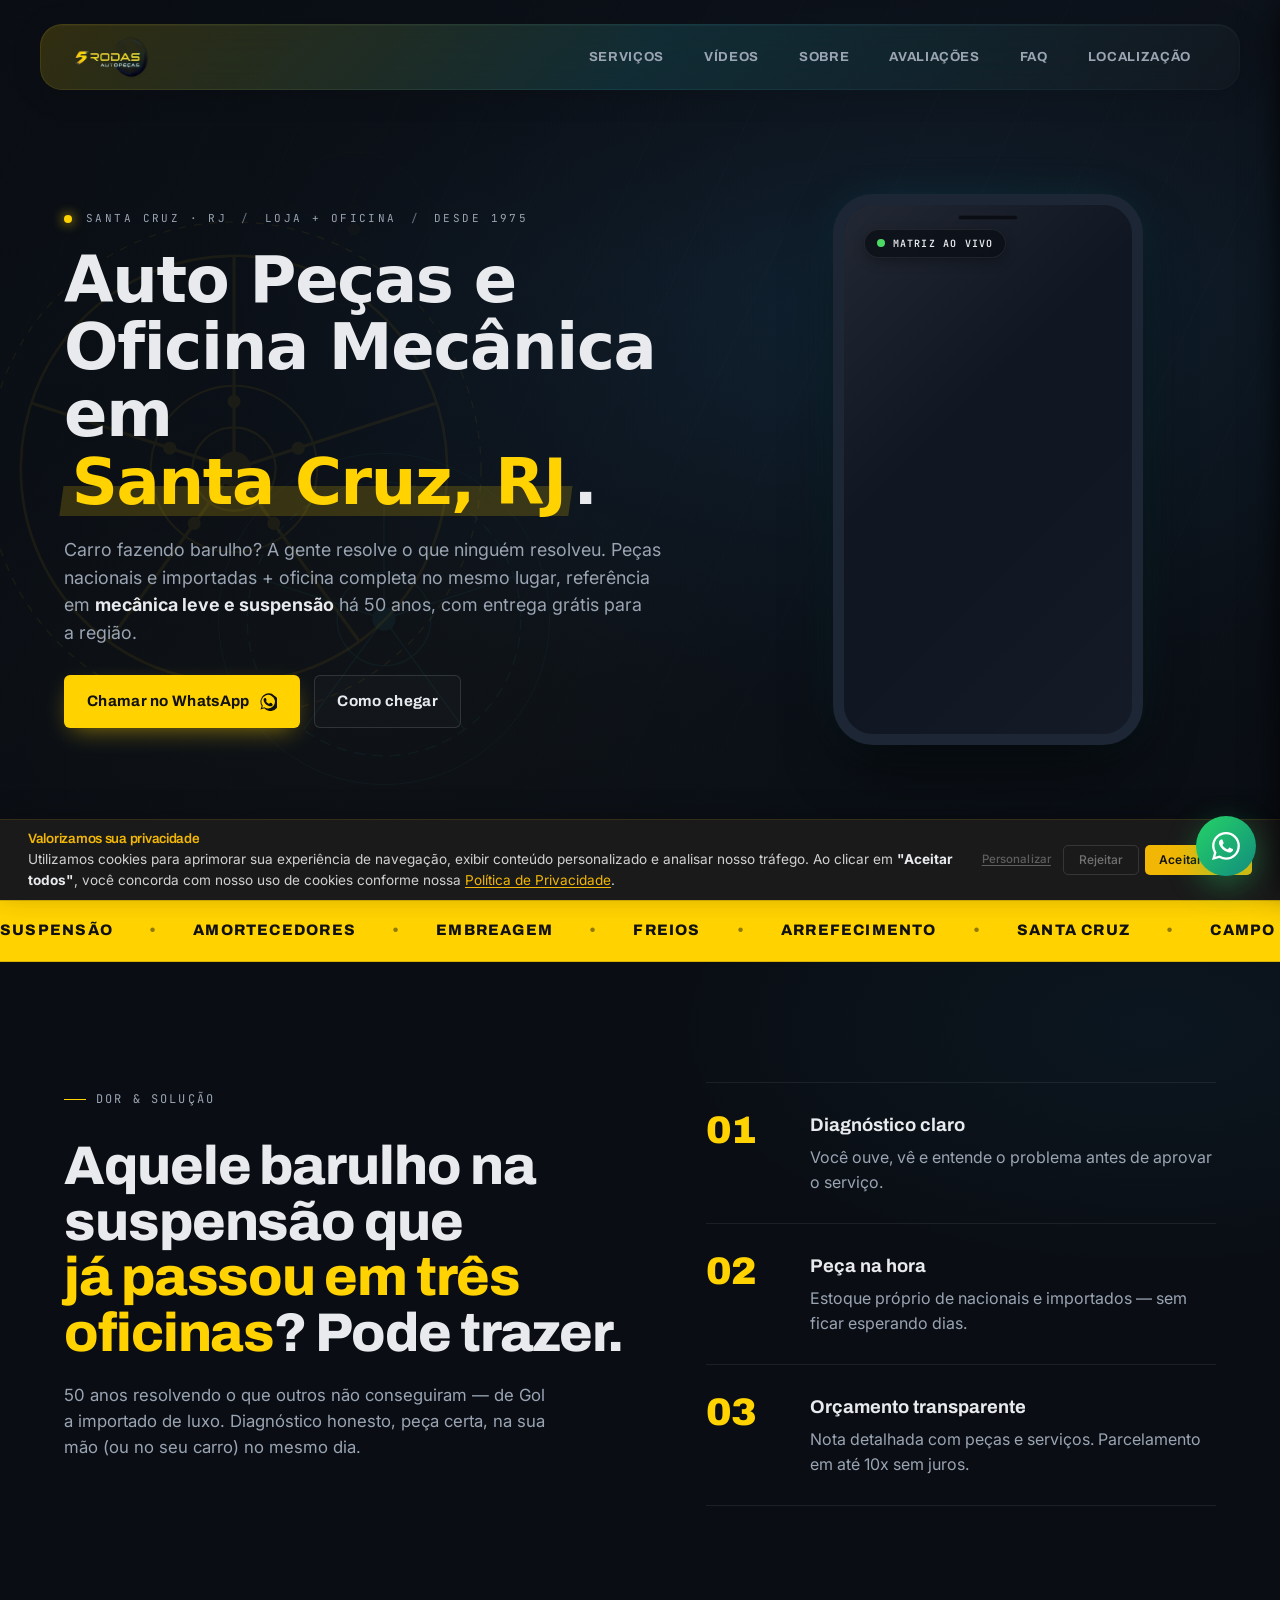
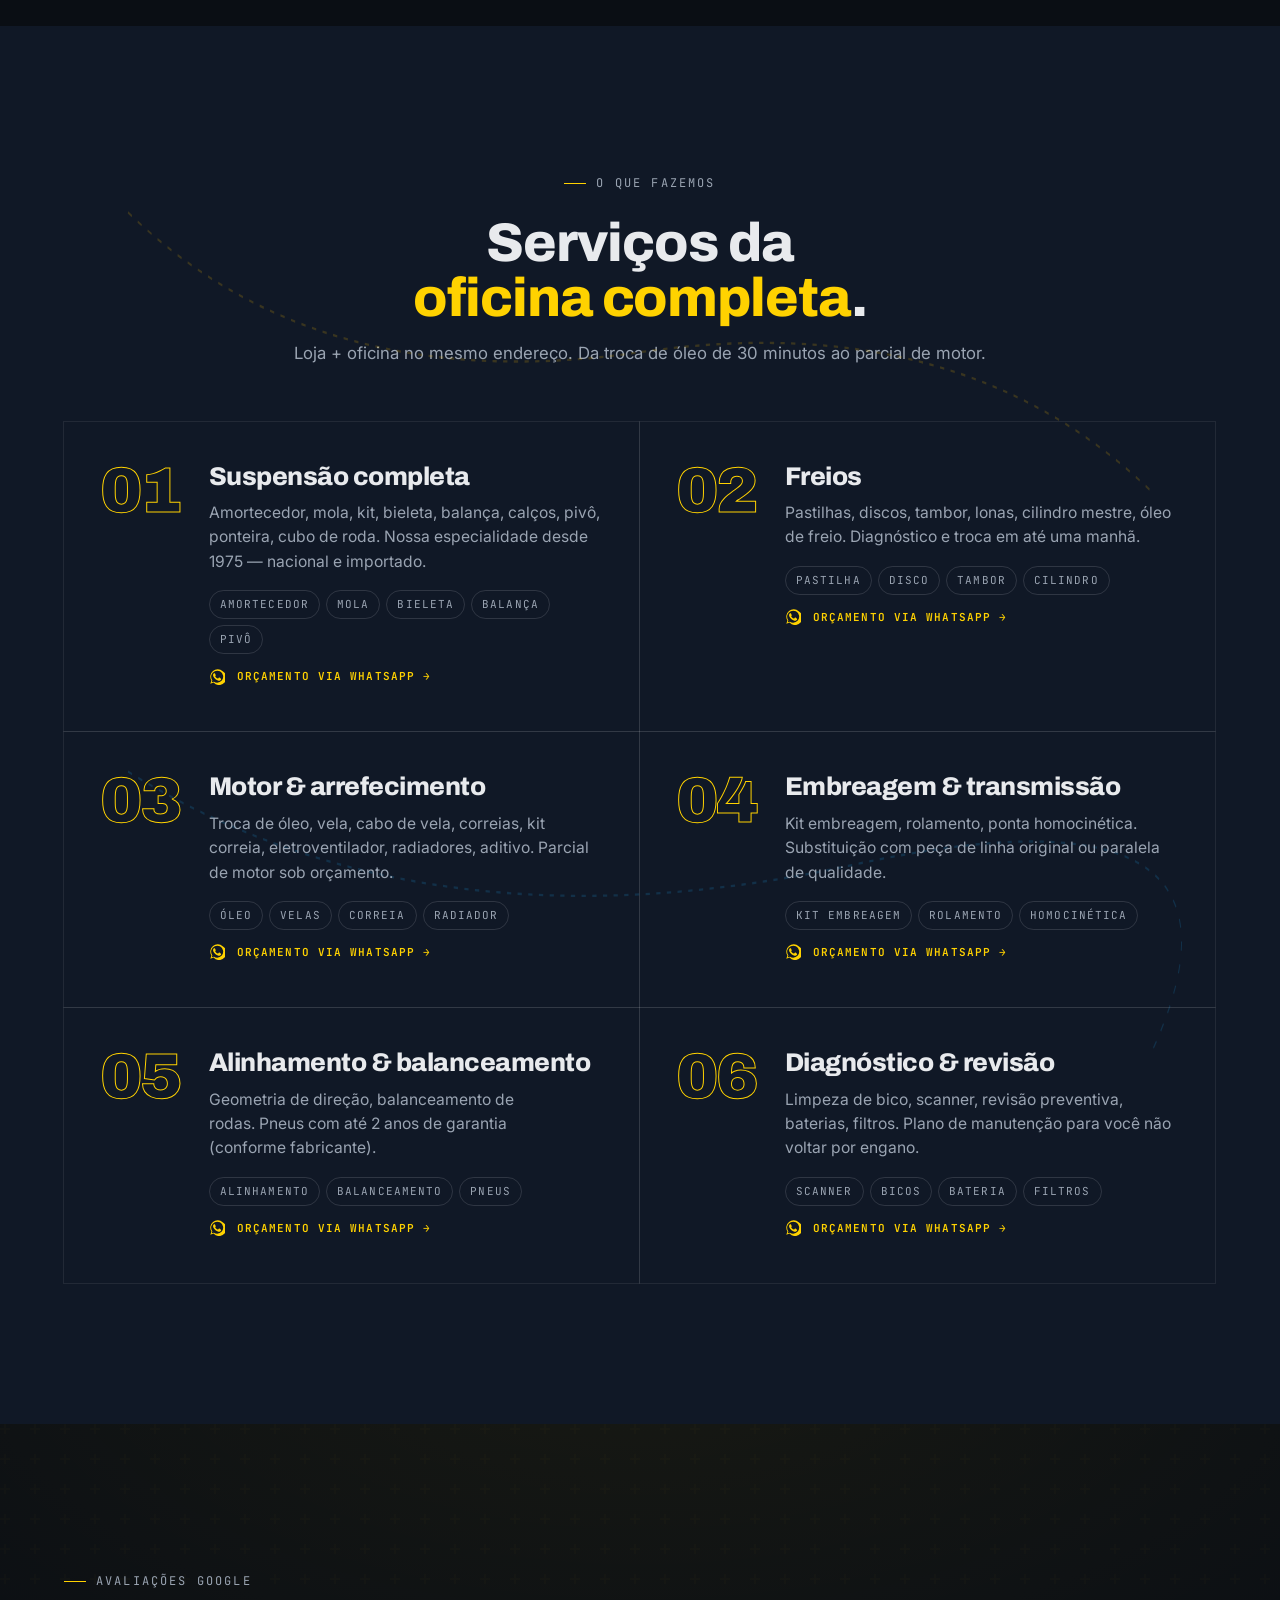
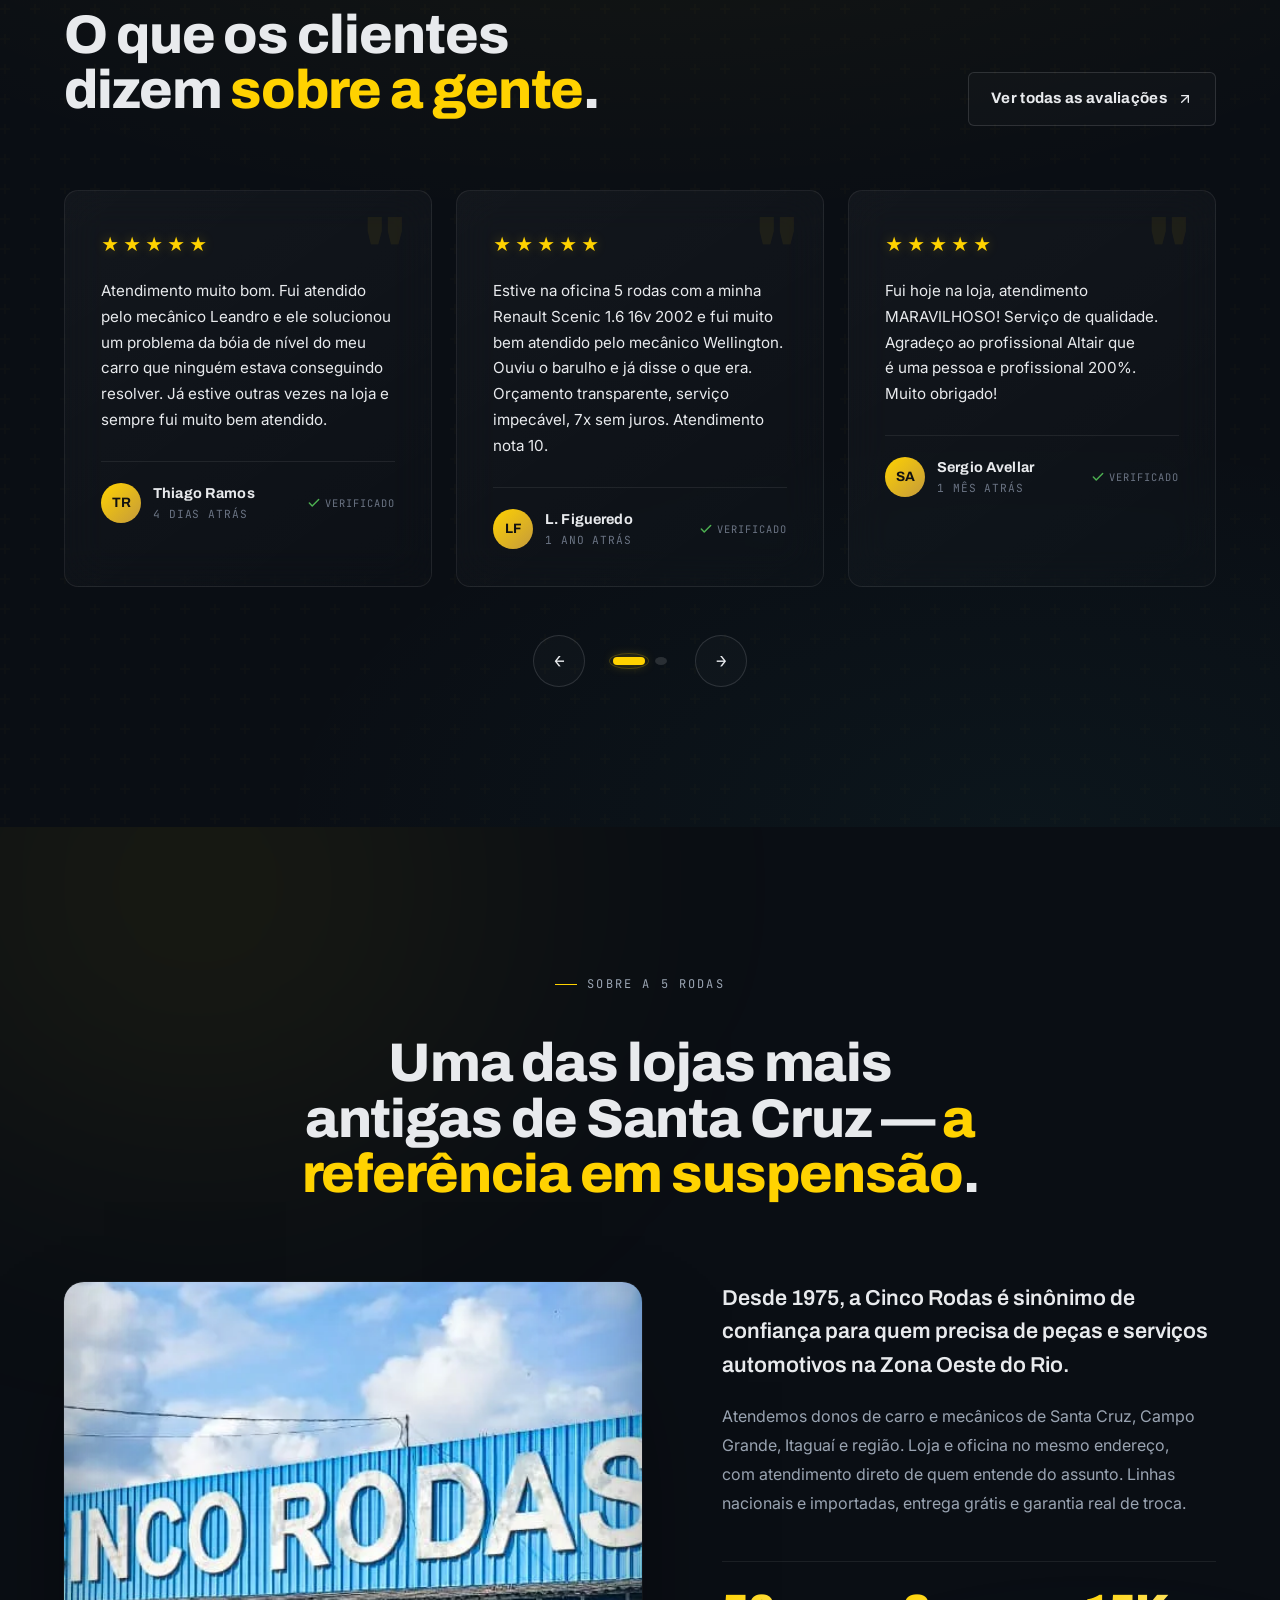
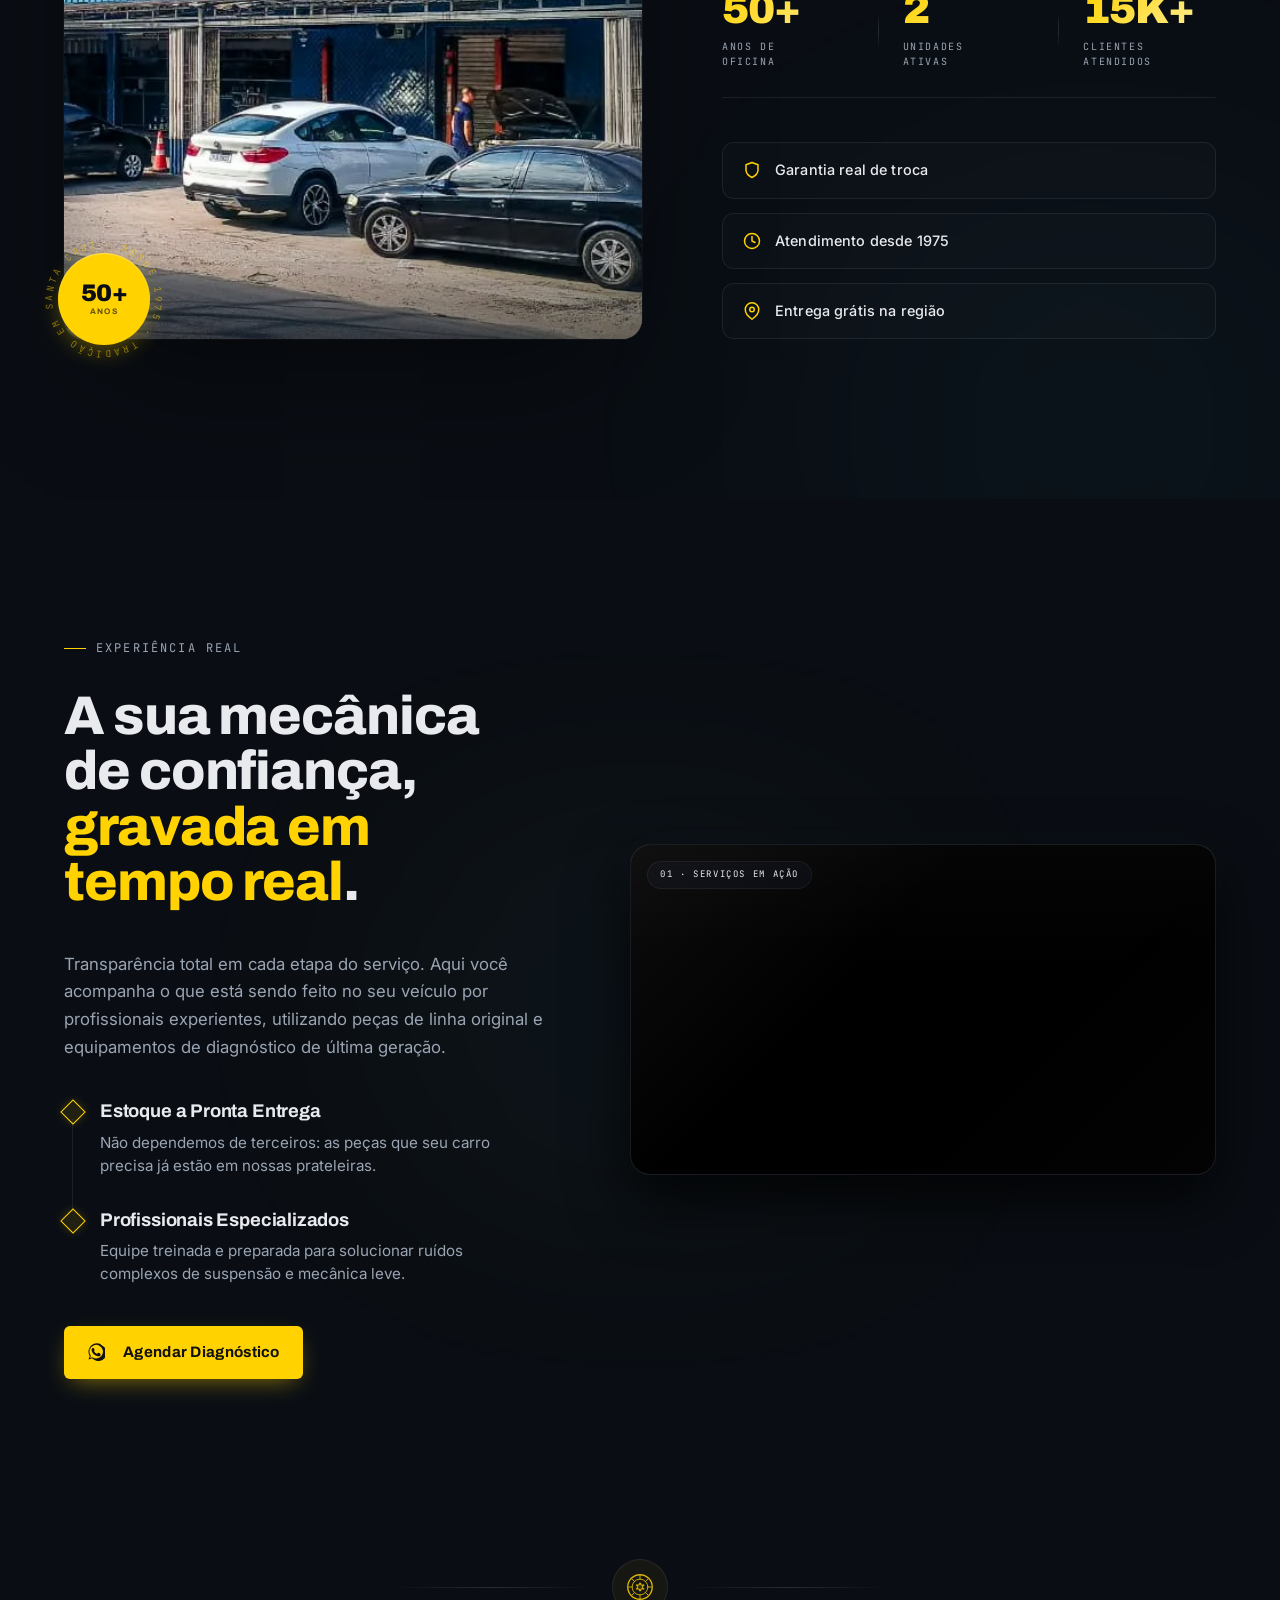
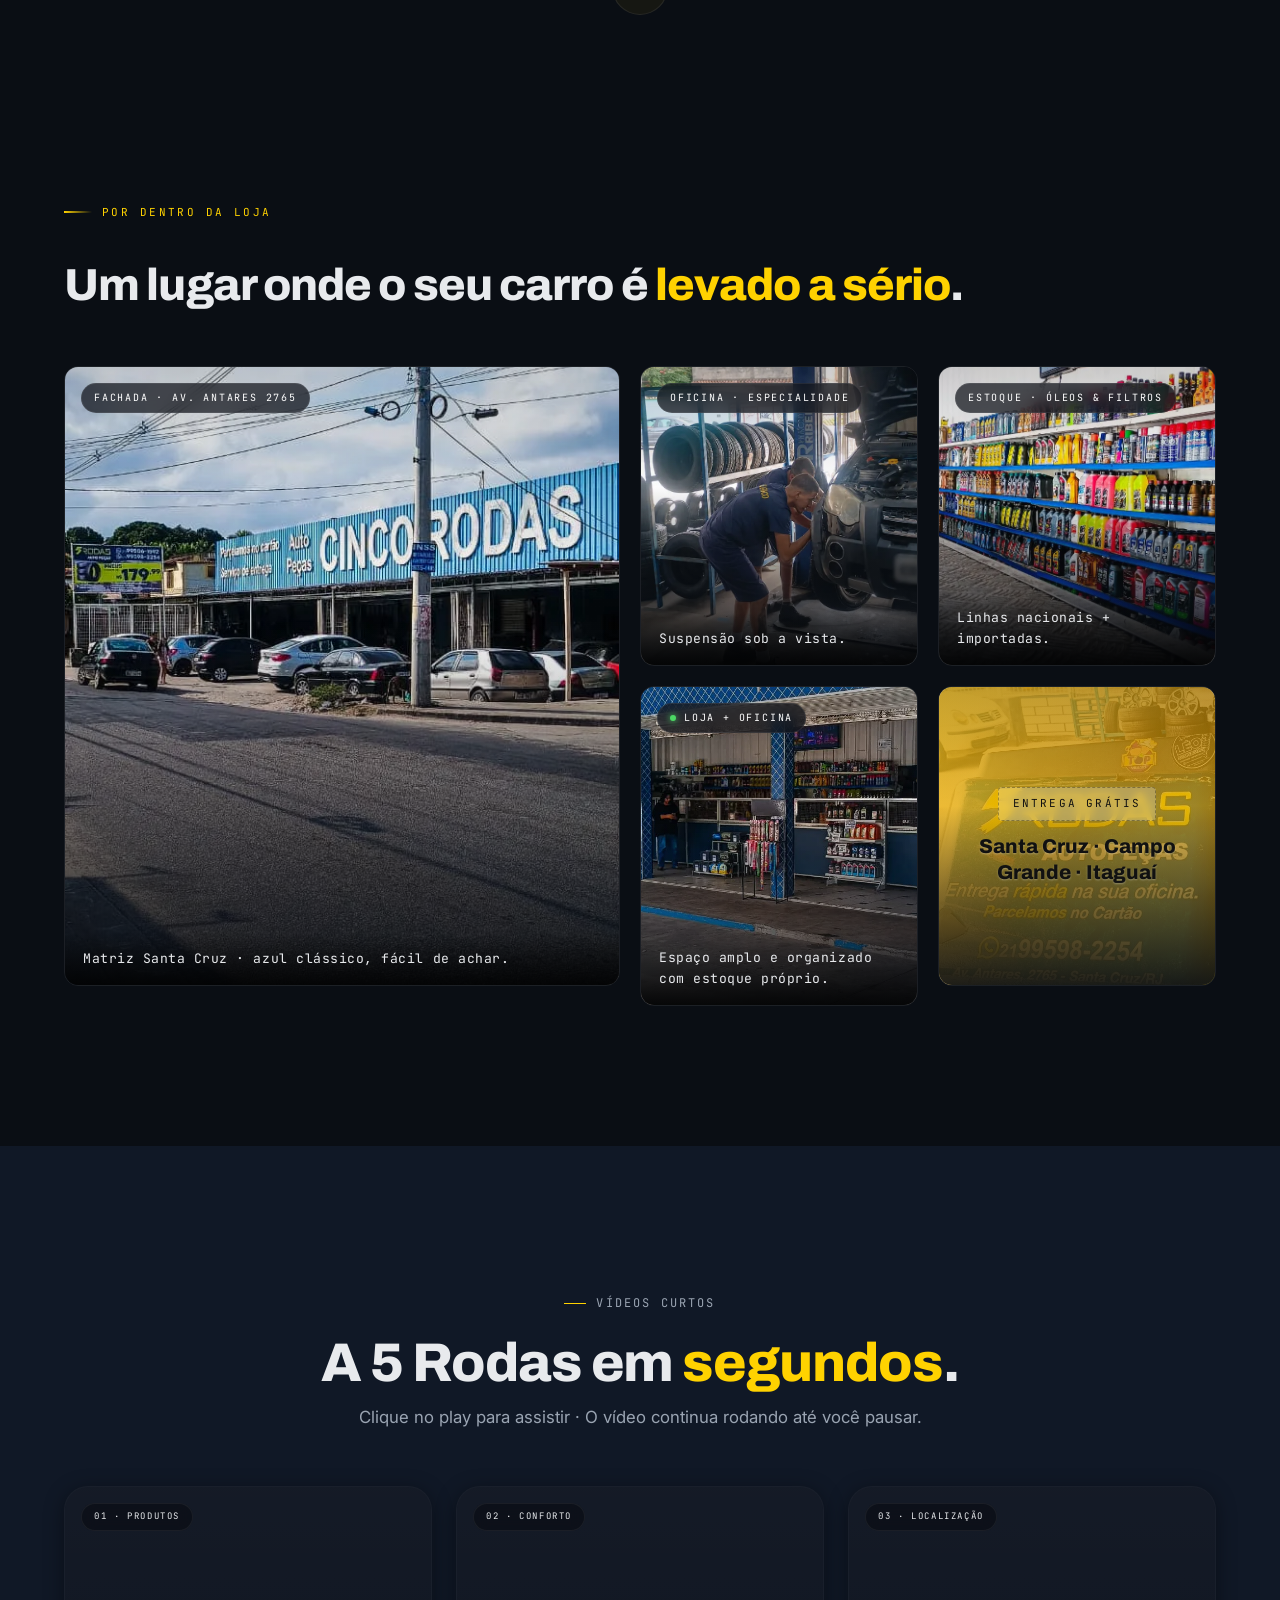
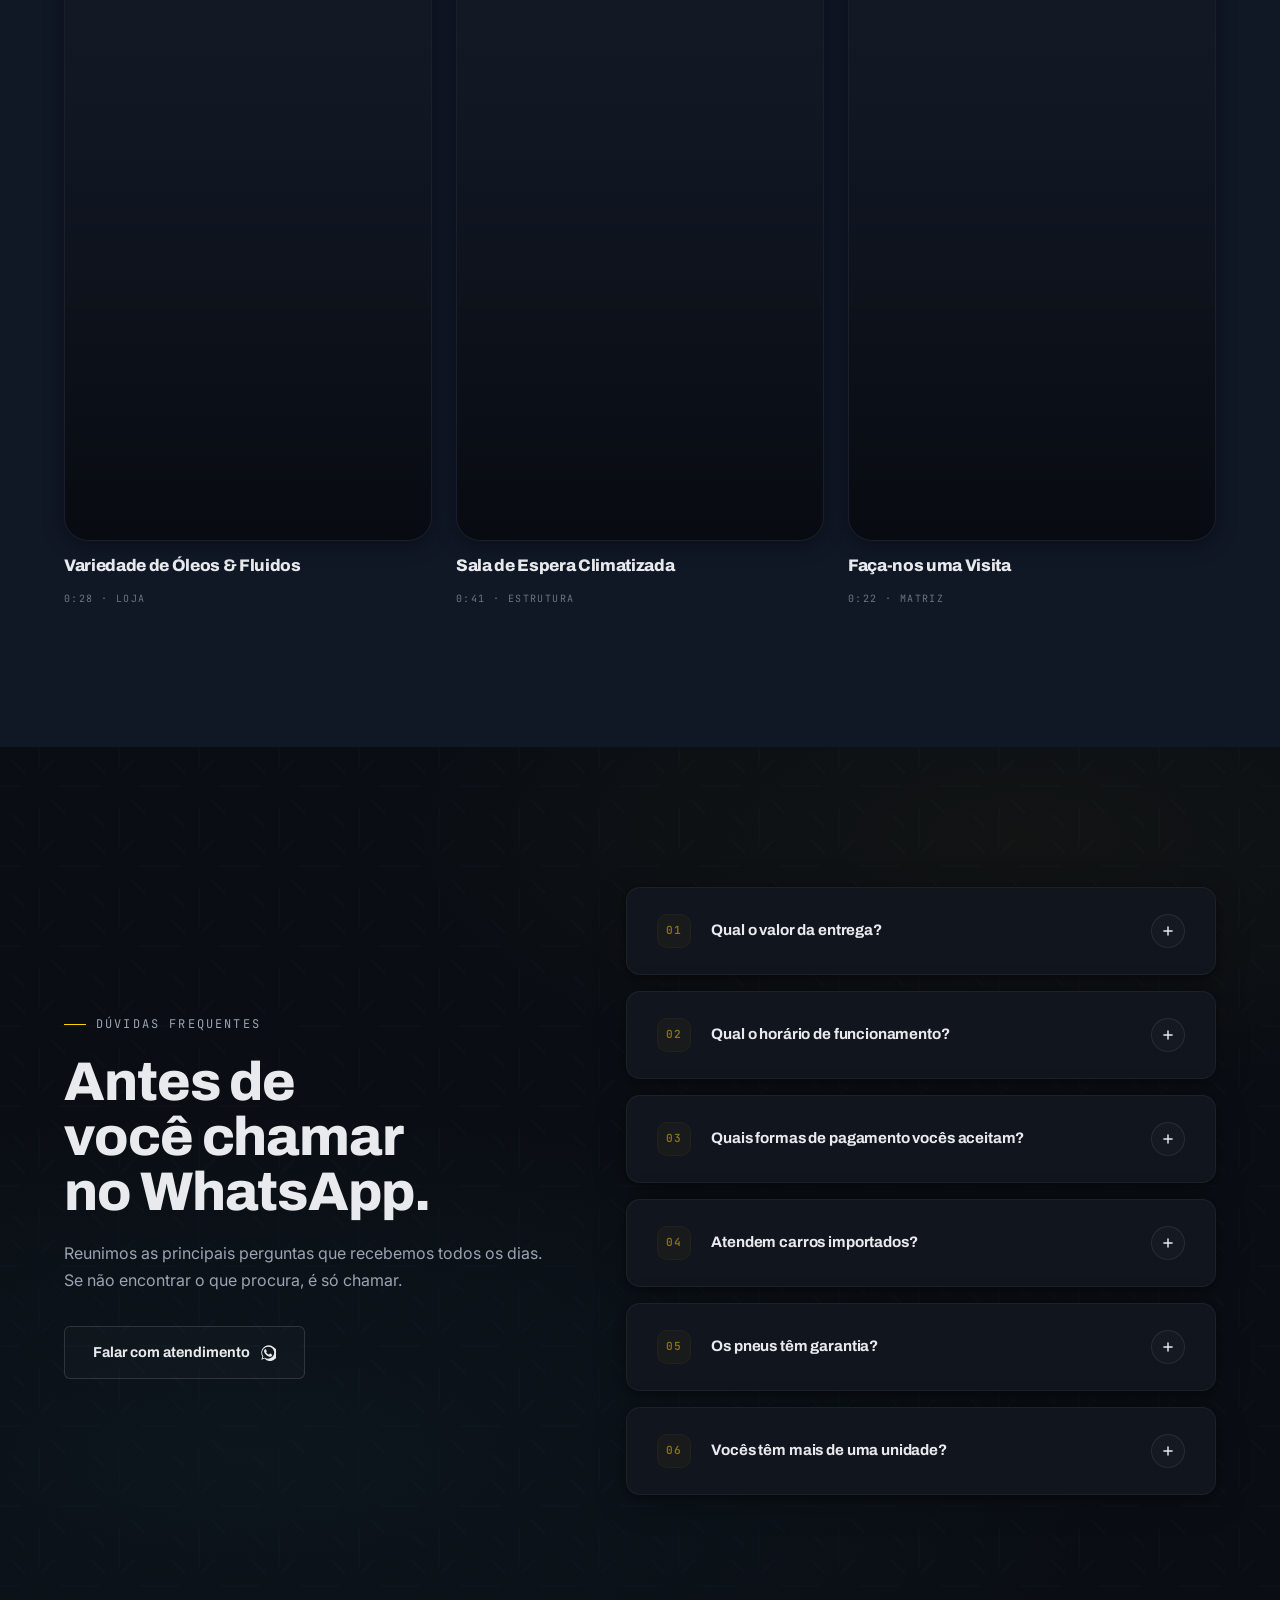
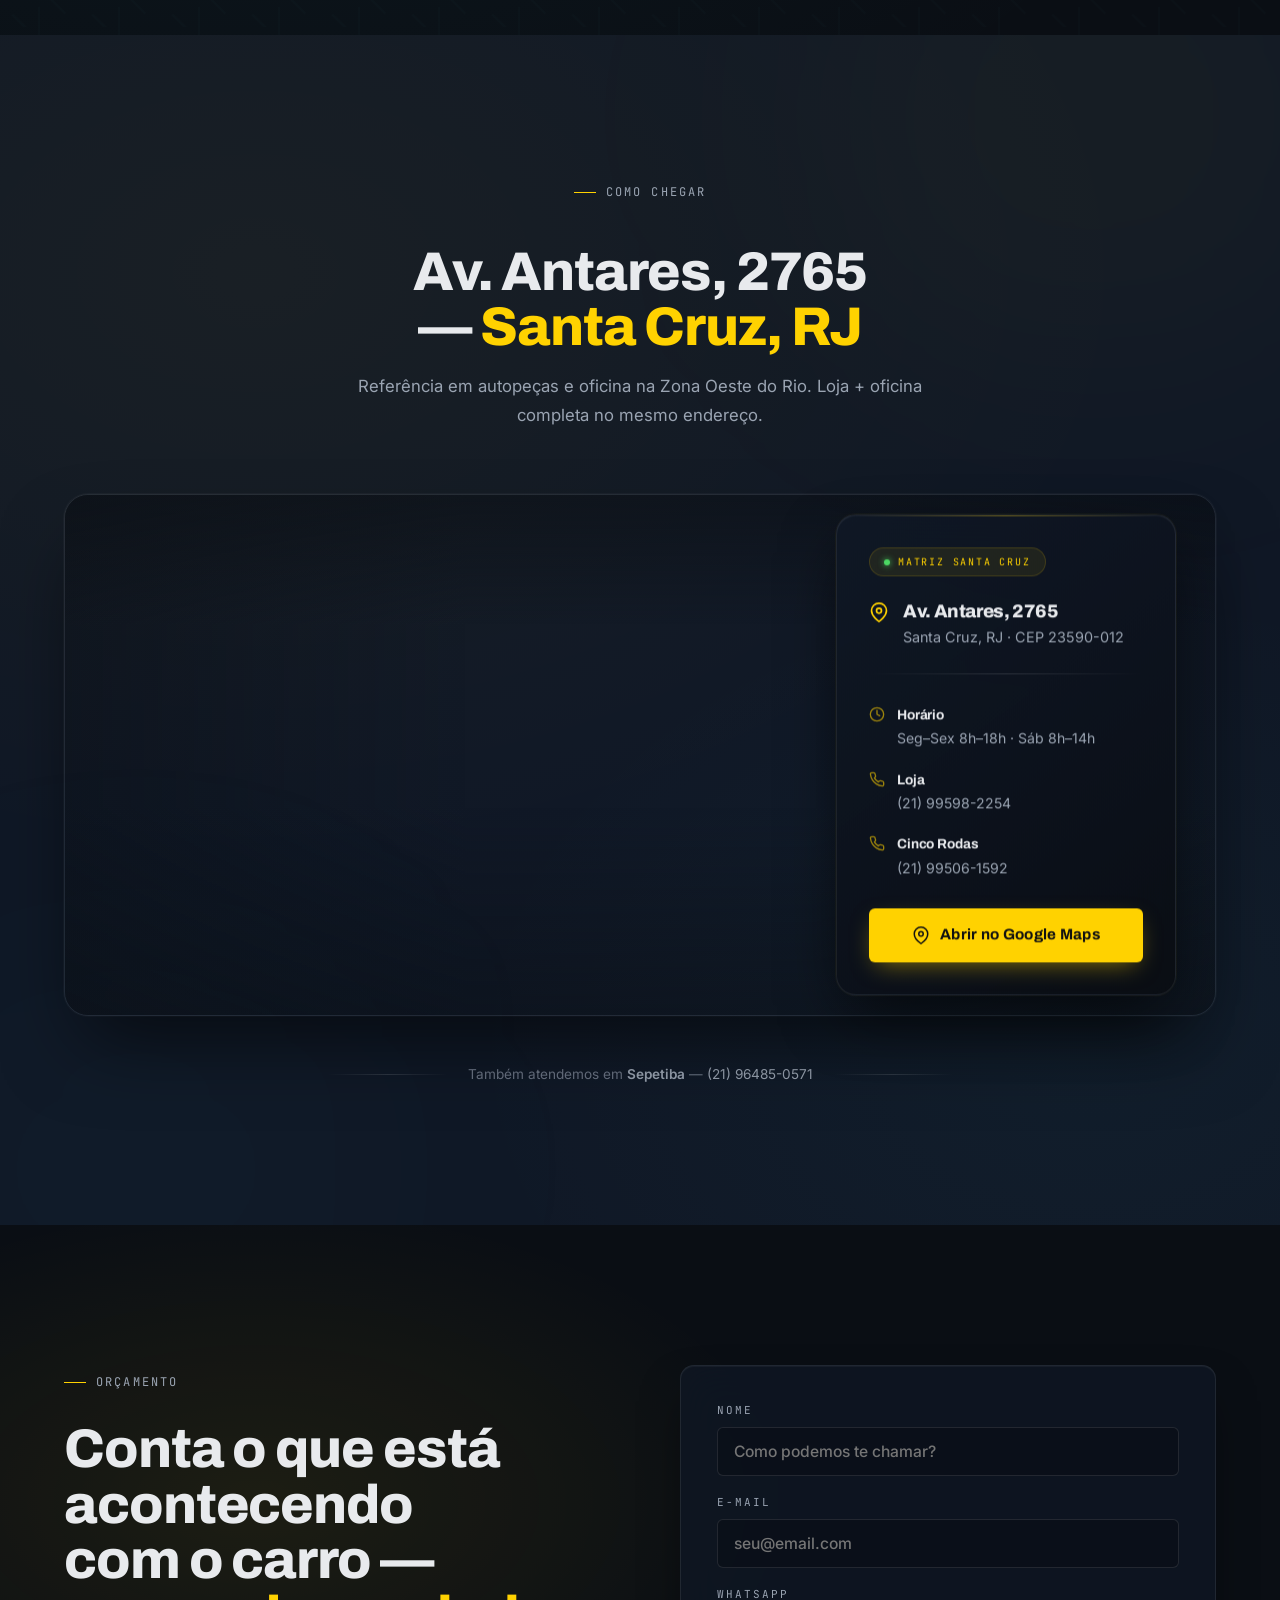
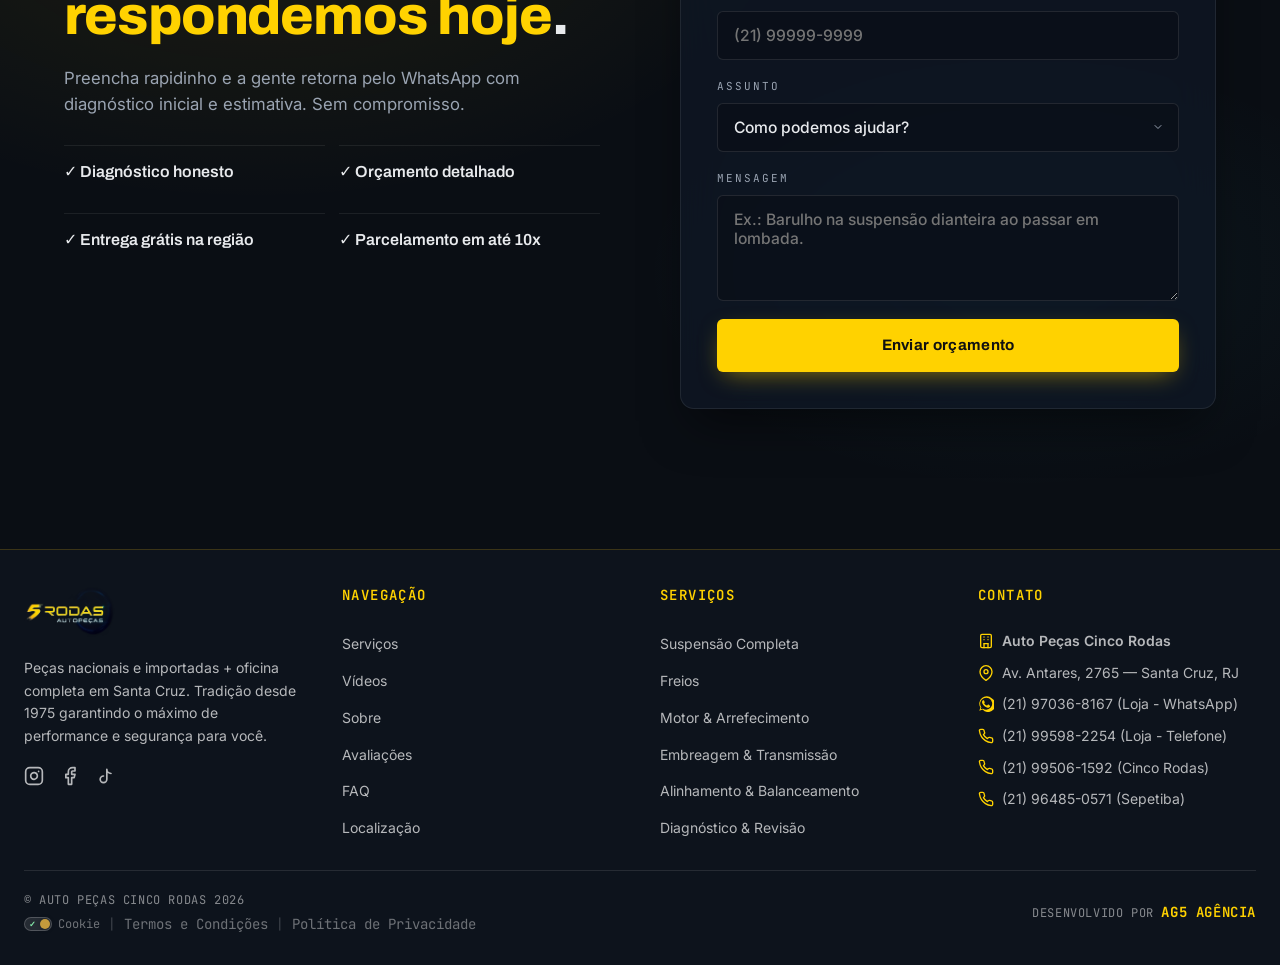
==== index.html @ 8f0c1c3a "chore: optimize performance, accessibility, and security while refactoring Lighthouse audit document" ====
<!doctype html>
<html lang="pt-BR">
<head>
<meta charset="utf-8" />
<meta name="viewport" content="width=device-width,initial-scale=1" />
<title>Auto Peças e Oficina Mecânica em Santa Cruz RJ | Cinco Rodas</title>
<meta name="description" content="Auto peças e oficina mecânica em Santa Cruz, RJ desde 1975. Suspensão, freios, motor, embreagem e diagnóstico. Peças nacionais e importadas. Entrega grátis." />
<meta name="keywords" content="auto peças santa cruz, oficina mecânica santa cruz, suspensão, freios, peças automotivas rio de janeiro, mecânica leve, auto peças cinco rodas" />
<meta name="author" content="Auto Peças Cinco Rodas" />
<meta name="robots" content="index, follow, max-image-preview:large, max-snippet:-1, max-video-preview:-1" />
<link rel="canonical" href="https://www.autopecascincorodas.ag5agencia.site/" />
<link rel="icon" type="image/x-icon" href="Assets/favicon-cinco-rodas.ico" />
<link rel="shortcut icon" type="image/x-icon" href="Assets/favicon-cinco-rodas.ico" />

<!-- Open Graph / Facebook -->
<meta property="og:type" content="business.business" />
<meta property="og:url" content="https://www.autopecascincorodas.ag5agencia.site/" />
<meta property="og:title" content="Auto Peças e Oficina Mecânica em Santa Cruz RJ | Cinco Rodas" />
<meta property="og:description" content="Auto peças e oficina mecânica em Santa Cruz, RJ desde 1975. Suspensão, freios, motor, embreagem e diagnóstico. Peças nacionais e importadas. Entrega grátis." />
<meta property="og:image" content="https://www.autopecascincorodas.ag5agencia.site/Assets/fachada-cinco-rodas-panoramica.webp" />
<meta property="og:image:width" content="1200" />
<meta property="og:image:height" content="630" />
<meta property="og:locale" content="pt_BR" />
<meta property="business:contact_data:street_address" content="Av. Antares, 2765" />
<meta property="business:contact_data:locality" content="Santa Cruz" />
<meta property="business:contact_data:region" content="RJ" />
<meta property="business:contact_data:postal_code" content="23590-012" />
<meta property="business:contact_data:country_name" content="Brasil" />

<!-- Twitter -->
<meta property="twitter:card" content="summary_large_image" />
<meta property="twitter:url" content="https://www.autopecascincorodas.ag5agencia.site/" />
<meta property="twitter:title" content="Auto Peças e Oficina Mecânica em Santa Cruz RJ | Cinco Rodas" />
<meta property="twitter:description" content="Auto peças e oficina mecânica em Santa Cruz, RJ desde 1975. Suspensão, freios, motor, embreagem e diagnóstico. Peças nacionais e importadas. Entrega grátis." />
<meta property="twitter:image" content="https://www.autopecascincorodas.ag5agencia.site/Assets/fachada-cinco-rodas-panoramica.webp" />

<!-- Geo Tags -->
<meta name="geo.region" content="BR-RJ" />
<meta name="geo.placename" content="Santa Cruz, Rio de Janeiro" />
<meta name="geo.position" content="-22.923582;-43.676760" />
<meta name="ICBM" content="-22.923582, -43.676760" />

<!-- Preconnect -->
<link rel="preconnect" href="https://fonts.googleapis.com" />
<link rel="preconnect" href="https://fonts.gstatic.com" crossorigin />
<link rel="preconnect" href="https://assets.cdn.filesafe.space" crossorigin />
<link rel="dns-prefetch" href="https://assets.cdn.filesafe.space" />

<!-- Google Fonts: async-load com preload (elimina render-blocking) -->
<link rel="preload" href="https://fonts.googleapis.com/css2?family=Sora:wght@500;600;700;800&family=Archivo:wght@600;700;800;900&family=Inter:wght@400;500;600&family=JetBrains+Mono:wght@400;600&display=swap" as="style" onload="this.onload=null;this.rel='stylesheet'">
<noscript><link href="https://fonts.googleapis.com/css2?family=Sora:wght@500;600;700;800&family=Archivo:wght@600;700;800;900&family=Inter:wght@400;500;600&family=JetBrains+Mono:wght@400;600&display=swap" rel="stylesheet"></noscript>

<!-- CSS principal: preload + carga síncrona -->
<link rel="preload" href="style.css" as="style">
<link rel="stylesheet" href="style.css" />

<!-- CSS não crítico: async-load -->
<link rel="preload" href="cookie-banner.css" as="style" onload="this.onload=null;this.rel='stylesheet'">
<noscript><link rel="stylesheet" href="cookie-banner.css"></noscript>

<!-- CSS crítico inline: fallback de fonte para LCP imediato -->
<style>
  .hero__title { font-family: system-ui, -apple-system, 'Segoe UI', sans-serif; }
  .reveal { opacity: 0; transform: translateY(40px); transition: opacity 500ms cubic-bezier(0.16,1,0.3,1), transform 500ms cubic-bezier(0.16,1,0.3,1); }
  .reveal.is-in { opacity: 1; transform: translateY(0); }
</style>
</head>
<body>

<!-- ============== NAV ============== -->
<header class="nav" id="nav">
  <a href="#hero" class="nav__brand" aria-label="Auto Peças Cinco Rodas — início">
    <picture>
      <source media="(max-width: 767px)" srcset="Assets/logo-mobile-cinco-rodas.webp" />
      <img src="Assets/logo-desktop-cinco-rodas.webp" alt="Logo Auto Peças Cinco Rodas - Auto peças e oficina mecânica em Santa Cruz RJ" class="nav__logo" width="160" height="44" fetchpriority="high" />
    </picture>
  </a>
  <nav class="nav__links" aria-label="Principal">
    <a href="#servicos">Serviços</a>
    <a href="#videos">Vídeos</a>
    <a href="#sobre">Sobre</a>
    <a href="#avaliacoes">Avaliações</a>
    <a href="#faq">FAQ</a>
    <a href="#localizacao">Localização</a>
  </nav>
  <button class="nav__burger" aria-label="Abrir menu" aria-expanded="false">
    <span></span><span></span><span></span>
  </button>
</header>

<!-- ============== MAIN CONTENT ============== -->
<main id="conteudo-principal">

<!-- ============== HERO ============== -->
<section class="hero" id="hero">
  <div class="hero__bg" aria-hidden="true">
    <div class="hero__placeholder" role="img" aria-label="Auto Peças Cinco Rodas fachada de fundo">
      <div class="hero__stripes"></div>
      <span class="hero__tag">5 RODAS · MATRIZ SANTA CRUZ</span>
    </div>
    <div class="hero__veil"></div>
  </div>

  <div class="hero__container">
    <div class="hero__content">
      <div class="hero__wheels-bg" aria-hidden="true">
        <div class="hero__wheel hero__wheel--large">
          <svg viewBox="0 0 200 200" fill="none" stroke="currentColor" aria-hidden="true">
            <circle cx="100" cy="100" r="95" stroke-width="0.5" stroke-dasharray="3 3"/>
            <circle cx="100" cy="100" r="82" stroke-width="1"/>
            <circle cx="100" cy="100" r="32" stroke-width="0.8"/>
            <circle cx="100" cy="100" r="16" stroke-width="0.8"/>
            <circle cx="100" cy="100" r="6" stroke-width="1.2" fill="currentColor"/>
            <line x1="100" y1="100" x2="100" y2="18" stroke-width="1.2"/>
            <line x1="100" y1="100" x2="177.98" y2="74.64" stroke-width="1.2"/>
            <line x1="100" y1="100" x2="148.19" y2="166.27" stroke-width="1.2"/>
            <line x1="100" y1="100" x2="51.81" y2="166.27" stroke-width="1.2"/>
            <line x1="100" y1="100" x2="22.02" y2="74.64" stroke-width="1.2"/>
            <circle cx="100" cy="74" r="2" fill="currentColor"/>
            <circle cx="124.7" cy="92" r="2" fill="currentColor"/>
            <circle cx="115.3" cy="120.9" r="2" fill="currentColor"/>
            <circle cx="84.7" cy="120.9" r="2" fill="currentColor"/>
            <circle cx="75.3" cy="92" r="2" fill="currentColor"/>
          </svg>
        </div>
        <div class="hero__wheel hero__wheel--small">
          <svg viewBox="0 0 200 200" fill="none" stroke="currentColor" aria-hidden="true">
            <circle cx="100" cy="100" r="92" stroke-width="0.5"/>
            <circle cx="100" cy="100" r="76" stroke-width="0.8" stroke-dasharray="6 4"/>
            <circle cx="100" cy="100" r="26" stroke-width="0.8"/>
            <circle cx="100" cy="100" r="6" stroke-width="1" fill="currentColor"/>
            <line x1="100" y1="100" x2="100" y2="24" stroke-width="0.8"/>
            <line x1="100" y1="100" x2="172.28" y2="76.48" stroke-width="0.8"/>
            <line x1="100" y1="100" x2="144.67" y2="161.44" stroke-width="0.8"/>
            <line x1="100" y1="100" x2="55.33" y2="161.44" stroke-width="0.8"/>
            <line x1="100" y1="100" x2="27.72" y2="76.48" stroke-width="0.8"/>
          </svg>
        </div>
        <div class="hero__wheel hero__wheel--ghost">
          <svg viewBox="0 0 200 200" fill="none" stroke="currentColor" aria-hidden="true">
            <circle cx="100" cy="100" r="90" stroke-width="0.5" stroke-dasharray="2 6"/>
            <circle cx="100" cy="100" r="70" stroke-width="0.7"/>
            <circle cx="100" cy="100" r="20" stroke-width="0.7"/>
            <circle cx="100" cy="100" r="5" stroke-width="1" fill="currentColor"/>
            <line x1="100" y1="100" x2="100" y2="30" stroke-width="0.6"/>
            <line x1="100" y1="100" x2="165.27" y2="77.5" stroke-width="0.6"/>
            <line x1="100" y1="100" x2="134.73" y2="157.5" stroke-width="0.6"/>
            <line x1="100" y1="100" x2="65.27" y2="157.5" stroke-width="0.6"/>
            <line x1="100" y1="100" x2="34.73" y2="77.5" stroke-width="0.6"/>
          </svg>
        </div>
      </div>

      <div class="hero__meta">
        <span class="dot"></span> SANTA CRUZ · RJ
        <span class="sep">/</span>
        LOJA + OFICINA
        <span class="sep">/</span>
        DESDE 1975
      </div>

      <h1 class="hero__title">
        Auto Peças e Oficina Mecânica<br />
        em <span class="mark">Santa Cruz, RJ</span>.
      </h1>

      <p class="hero__sub">
        Carro fazendo barulho? A gente resolve o que ninguém resolveu.
        Peças nacionais e importadas + oficina completa no mesmo lugar, referência em
        <strong>mecânica leve e suspensão</strong> há 50 anos, com entrega grátis para a região.
      </p>

      <div class="hero__ctas">
        <a class="btn btn--primary" href="https://wa.me/5521970368167?text=Ol%C3%A1%2C%20vim%20atrav%C3%A9s%20do%20site%20e%20gostaria%20de%20solicitar%20um%20or%C3%A7amento." target="_blank" rel="noopener noreferrer">
          Chamar no WhatsApp
          <svg viewBox="0 0 24 24" width="18" height="18" fill="currentColor" aria-hidden="true"><path d="M20.5 3.5A11 11 0 0 0 3.6 17.3L2 22l4.9-1.6A11 11 0 1 0 20.5 3.5Zm-8.4 17a9 9 0 0 1-4.6-1.3l-.3-.2-3 .9.9-2.9-.2-.3a9 9 0 1 1 7.2 3.8Zm5.2-6.7c-.3-.1-1.7-.8-1.9-.9-.3-.1-.5-.1-.7.1l-1 1.2c-.2.2-.4.2-.7.1a7.4 7.4 0 0 1-3.6-3.2c-.3-.5.3-.4.7-1.4.1-.2 0-.4 0-.5l-.9-2.2c-.2-.5-.5-.5-.7-.5h-.6c-.2 0-.5.1-.8.4-.3.3-1 1-1 2.5s1 2.9 1.2 3.1c.1.2 2.1 3.2 5.1 4.5.7.3 1.3.5 1.7.6.7.2 1.4.2 1.9.1.6-.1 1.7-.7 2-1.4.2-.7.2-1.3.1-1.4 0-.1-.3-.2-.6-.3Z"/></svg>
        </a>
        <a class="btn btn--ghost" href="#localizacao">
          Como chegar
        </a>
      </div>
    </div>

    <div class="hero__media-wrapper">
      <div class="hero__smartphone">
        <div class="smartphone__speaker"></div>
        <video class="smartphone__video" autoplay muted loop playsinline preload="metadata">
          <source src="https://assets.cdn.filesafe.space/7hzaWcGgawCV1WudlwA7/media/6a26f122f607d4002bd096e2.mp4" type="video/mp4" />
        </video>
        <span class="smartphone__tag"><i></i> MATRIZ AO VIVO</span>
      </div>
    </div>
  </div>
</section>

<!-- ============== MARQUEE ============== -->
<div class="marquee" aria-hidden="true">
  <div class="marquee__track">
    <span>SUSPENSÃO</span><span>•</span>
    <span>AMORTECEDORES</span><span>•</span>
    <span>EMBREAGEM</span><span>•</span>
    <span>FREIOS</span><span>•</span>
    <span>ARREFECIMENTO</span><span>•</span>
    <span>SANTA CRUZ</span><span>•</span>
    <span>CAMPO GRANDE</span><span>•</span>
    <span>ITAGUAÍ</span><span>•</span>
    <span>CESARÃO</span><span>•</span>
    <span>PACIÊNCIA</span><span>•</span>
    <span>SEPETIBA</span><span>•</span>
    <span>NACIONAIS + IMPORTADOS</span><span>•</span>
    <span>ENTREGA GRÁTIS</span><span>•</span>
    <span>SUSPENSÃO</span><span>•</span>
    <span>AMORTECEDORES</span><span>•</span>
    <span>EMBREAGEM</span><span>•</span>
    <span>FREIOS</span><span>•</span>
    <span>ARREFECIMENTO</span><span>•</span>
    <span>SANTA CRUZ</span><span>•</span>
    <span>CAMPO GRANDE</span><span>•</span>
    <span>ITAGUAÍ</span><span>•</span>
    <span>CESARÃO</span><span>•</span>
    <span>PACIÊNCIA</span><span>•</span>
    <span>SEPETIBA</span><span>•</span>
    <span>NACIONAIS + IMPORTADOS</span><span>•</span>
    <span>ENTREGA GRÁTIS</span><span>•</span>
  </div>
</div>

<!-- ============== IMPACTO ============== -->
<section class="impact" id="impacto">
  <div class="impact__grid">
    <div class="impact__copy">
      <span class="eyebrow"><i></i> DOR &amp; SOLUÇÃO</span>
      <h2>Aquele barulho na suspensão que <em>já passou em três oficinas</em>? Pode trazer.</h2>
      <p>50 anos resolvendo o que outros não conseguiram — de Gol a importado de luxo. Diagnóstico honesto, peça certa, na sua mão (ou no seu carro) no mesmo dia.</p>
    </div>
    <div class="impact__list">
      <div class="impact__item"><span>01</span><div><strong>Diagnóstico claro</strong><p>Você ouve, vê e entende o problema antes de aprovar o serviço.</p></div></div>
      <div class="impact__item"><span>02</span><div><strong>Peça na hora</strong><p>Estoque próprio de nacionais e importados — sem ficar esperando dias.</p></div></div>
      <div class="impact__item"><span>03</span><div><strong>Orçamento transparente</strong><p>Nota detalhada com peças e serviços. Parcelamento em até 10x sem juros.</p></div></div>
    </div>
  </div>
</section>

<!-- ============== SERVIÇOS ============== -->
<section class="services" id="servicos">
  <header class="section__head">
    <span class="eyebrow"><i></i> O QUE FAZEMOS</span>
    <h2>Serviços da <em>oficina completa</em>.</h2>
    <p>Loja + oficina no mesmo endereço. Da troca de óleo de 30 minutos ao parcial de motor.</p>
  </header>

  <ol class="services__list">
    <li class="service" data-srv="01">
      <span class="service__num">01</span>
      <div class="service__body">
        <h3>Suspensão completa</h3>
        <p>Amortecedor, mola, kit, bieleta, balança, calços, pivô, ponteira, cubo de roda. Nossa especialidade desde 1975 — nacional e importado.</p>
        <ul class="chips"><li>Amortecedor</li><li>Mola</li><li>Bieleta</li><li>Balança</li><li>Pivô</li></ul>
        <a href="https://wa.me/5521970368167?text=Ol%C3%A1%2C%20vim%20atrav%C3%A9s%20do%20site%20e%20gostaria%20de%20saber%20sobre%20Suspens%C3%A3o%20Completa." class="service__link" target="_blank" rel="noopener noreferrer" aria-label="Saber mais sobre Suspensão completa no WhatsApp">
          <svg viewBox="0 0 24 24" width="16" height="16" fill="currentColor" aria-hidden="true" style="margin-right: 6px; vertical-align: middle; display: inline-block;"><path d="M20.5 3.5A11 11 0 0 0 3.6 17.3L2 22l4.9-1.6A11 11 0 1 0 20.5 3.5Zm-8.4 17a9 9 0 0 1-4.6-1.3l-.3-.2-3 .9.9-2.9-.2-.3a9 9 0 1 1 7.2 3.8Zm5.2-6.7c-.3-.1-1.7-.8-1.9-.9-.3-.1-.5-.1-.7.1l-1 1.2c-.2.2-.4.2-.7.1a7.4 7.4 0 0 1-3.6-3.2c-.3-.5.3-.4.7-1.4.1-.2 0-.4 0-.5l-.9-2.2c-.2-.5-.5-.5-.7-.5h-.6c-.2 0-.5.1-.8.4-.3.3-1 1-1 2.5s1 2.9 1.2 3.1c.1.2 2.1 3.2 5.1 4.5.7.3 1.3.5 1.7.6.7.2 1.4.2 1.9.1.6-.1 1.7-.7 2-1.4.2-.7.2-1.3.1-1.4 0-.1-.3-.2-.6-.3Z"/></svg>
          Orçamento via WhatsApp →
        </a>
      </div>
    </li>
    <li class="service" data-srv="02">
      <span class="service__num">02</span>
      <div class="service__body">
        <h3>Freios</h3>
        <p>Pastilhas, discos, tambor, lonas, cilindro mestre, óleo de freio. Diagnóstico e troca em até uma manhã.</p>
        <ul class="chips"><li>Pastilha</li><li>Disco</li><li>Tambor</li><li>Cilindro</li></ul>
        <a href="https://wa.me/5521970368167?text=Ol%C3%A1%2C%20vim%20atrav%C3%A9s%20do%20site%20e%20gostaria%20de%20saber%20sobre%20Freios." class="service__link" target="_blank" rel="noopener noreferrer" aria-label="Saber mais sobre Freios no WhatsApp">
          <svg viewBox="0 0 24 24" width="16" height="16" fill="currentColor" aria-hidden="true" style="margin-right: 6px; vertical-align: middle; display: inline-block;"><path d="M20.5 3.5A11 11 0 0 0 3.6 17.3L2 22l4.9-1.6A11 11 0 1 0 20.5 3.5Zm-8.4 17a9 9 0 0 1-4.6-1.3l-.3-.2-3 .9.9-2.9-.2-.3a9 9 0 1 1 7.2 3.8Zm5.2-6.7c-.3-.1-1.7-.8-1.9-.9-.3-.1-.5-.1-.7.1l-1 1.2c-.2.2-.4.2-.7.1a7.4 7.4 0 0 1-3.6-3.2c-.3-.5.3-.4.7-1.4.1-.2 0-.4 0-.5l-.9-2.2c-.2-.5-.5-.5-.7-.5h-.6c-.2 0-.5.1-.8.4-.3.3-1 1-1 2.5s1 2.9 1.2 3.1c.1.2 2.1 3.2 5.1 4.5.7.3 1.3.5 1.7.6.7.2 1.4.2 1.9.1.6-.1 1.7-.7 2-1.4.2-.7.2-1.3.1-1.4 0-.1-.3-.2-.6-.3Z"/></svg>
          Orçamento via WhatsApp →
        </a>
      </div>
    </li>
    <li class="service" data-srv="03">
      <span class="service__num">03</span>
      <div class="service__body">
        <h3>Motor &amp; arrefecimento</h3>
        <p>Troca de óleo, vela, cabo de vela, correias, kit correia, eletroventilador, radiadores, aditivo. Parcial de motor sob orçamento.</p>
        <ul class="chips"><li>Óleo</li><li>Velas</li><li>Correia</li><li>Radiador</li></ul>
        <a href="https://wa.me/5521970368167?text=Ol%C3%A1%2C%20vim%20atrav%C3%A9s%20do%20site%20e%20gostaria%20de%20saber%20sobre%20Motor%20e%20Arrefecimento." class="service__link" target="_blank" rel="noopener noreferrer" aria-label="Saber mais sobre Motor e arrefecimento no WhatsApp">
          <svg viewBox="0 0 24 24" width="16" height="16" fill="currentColor" aria-hidden="true" style="margin-right: 6px; vertical-align: middle; display: inline-block;"><path d="M20.5 3.5A11 11 0 0 0 3.6 17.3L2 22l4.9-1.6A11 11 0 1 0 20.5 3.5Zm-8.4 17a9 9 0 0 1-4.6-1.3l-.3-.2-3 .9.9-2.9-.2-.3a9 9 0 1 1 7.2 3.8Zm5.2-6.7c-.3-.1-1.7-.8-1.9-.9-.3-.1-.5-.1-.7.1l-1 1.2c-.2.2-.4.2-.7.1a7.4 7.4 0 0 1-3.6-3.2c-.3-.5.3-.4.7-1.4.1-.2 0-.4 0-.5l-.9-2.2c-.2-.5-.5-.5-.7-.5h-.6c-.2 0-.5.1-.8.4-.3.3-1 1-1 2.5s1 2.9 1.2 3.1c.1.2 2.1 3.2 5.1 4.5.7.3 1.3.5 1.7.6.7.2 1.4.2 1.9.1.6-.1 1.7-.7 2-1.4.2-.7.2-1.3.1-1.4 0-.1-.3-.2-.6-.3Z"/></svg>
          Orçamento via WhatsApp →
        </a>
      </div>
    </li>
    <li class="service" data-srv="04">
      <span class="service__num">04</span>
      <div class="service__body">
        <h3>Embreagem &amp; transmissão</h3>
        <p>Kit embreagem, rolamento, ponta homocinética. Substituição com peça de linha original ou paralela de qualidade.</p>
        <ul class="chips"><li>Kit embreagem</li><li>Rolamento</li><li>Homocinética</li></ul>
        <a href="https://wa.me/5521970368167?text=Ol%C3%A1%2C%20vim%20atrav%C3%A9s%20do%20site%20e%20gostaria%20de%20saber%20sobre%20Embreagem%20e%20Transmiss%C3%A3o." class="service__link" target="_blank" rel="noopener noreferrer" aria-label="Saber mais sobre Embreagem e transmissão no WhatsApp">
          <svg viewBox="0 0 24 24" width="16" height="16" fill="currentColor" aria-hidden="true" style="margin-right: 6px; vertical-align: middle; display: inline-block;"><path d="M20.5 3.5A11 11 0 0 0 3.6 17.3L2 22l4.9-1.6A11 11 0 1 0 20.5 3.5Zm-8.4 17a9 9 0 0 1-4.6-1.3l-.3-.2-3 .9.9-2.9-.2-.3a9 9 0 1 1 7.2 3.8Zm5.2-6.7c-.3-.1-1.7-.8-1.9-.9-.3-.1-.5-.1-.7.1l-1 1.2c-.2.2-.4.2-.7.1a7.4 7.4 0 0 1-3.6-3.2c-.3-.5.3-.4.7-1.4.1-.2 0-.4 0-.5l-.9-2.2c-.2-.5-.5-.5-.7-.5h-.6c-.2 0-.5.1-.8.4-.3.3-1 1-1 2.5s1 2.9 1.2 3.1c.1.2 2.1 3.2 5.1 4.5.7.3 1.3.5 1.7.6.7.2 1.4.2 1.9.1.6-.1 1.7-.7 2-1.4.2-.7.2-1.3.1-1.4 0-.1-.3-.2-.6-.3Z"/></svg>
          Orçamento via WhatsApp →
        </a>
      </div>
    </li>
    <li class="service" data-srv="05">
      <span class="service__num">05</span>
      <div class="service__body">
        <h3>Alinhamento &amp; balanceamento</h3>
        <p>Geometria de direção, balanceamento de rodas. Pneus com até 2 anos de garantia (conforme fabricante).</p>
        <ul class="chips"><li>Alinhamento</li><li>Balanceamento</li><li>Pneus</li></ul>
        <a href="https://wa.me/5521970368167?text=Ol%C3%A1%2C%20vim%20atrav%C3%A9s%20do%20site%20e%20gostaria%20de%20saber%20sobre%20Alinhamento%20e%20Balanceamento." class="service__link" target="_blank" rel="noopener noreferrer" aria-label="Saber mais sobre Alinhamento e balanceamento no WhatsApp">
          <svg viewBox="0 0 24 24" width="16" height="16" fill="currentColor" aria-hidden="true" style="margin-right: 6px; vertical-align: middle; display: inline-block;"><path d="M20.5 3.5A11 11 0 0 0 3.6 17.3L2 22l4.9-1.6A11 11 0 1 0 20.5 3.5Zm-8.4 17a9 9 0 0 1-4.6-1.3l-.3-.2-3 .9.9-2.9-.2-.3a9 9 0 1 1 7.2 3.8Zm5.2-6.7c-.3-.1-1.7-.8-1.9-.9-.3-.1-.5-.1-.7.1l-1 1.2c-.2.2-.4.2-.7.1a7.4 7.4 0 0 1-3.6-3.2c-.3-.5.3-.4.7-1.4.1-.2 0-.4 0-.5l-.9-2.2c-.2-.5-.5-.5-.7-.5h-.6c-.2 0-.5.1-.8.4-.3.3-1 1-1 2.5s1 2.9 1.2 3.1c.1.2 2.1 3.2 5.1 4.5.7.3 1.3.5 1.7.6.7.2 1.4.2 1.9.1.6-.1 1.7-.7 2-1.4.2-.7.2-1.3.1-1.4 0-.1-.3-.2-.6-.3Z"/></svg>
          Orçamento via WhatsApp →
        </a>
      </div>
    </li>
    <li class="service" data-srv="06">
      <span class="service__num">06</span>
      <div class="service__body">
        <h3>Diagnóstico &amp; revisão</h3>
        <p>Limpeza de bico, scanner, revisão preventiva, baterias, filtros. Plano de manutenção para você não voltar por engano.</p>
        <ul class="chips"><li>Scanner</li><li>Bicos</li><li>Bateria</li><li>Filtros</li></ul>
        <a href="https://wa.me/5521970368167?text=Ol%C3%A1%2C%20vim%20atrav%C3%A9s%20do%20site%20e%20gostaria%20de%20saber%20sobre%20Diagn%C3%B3stico%20e%20Revis%C3%A3o." class="service__link" target="_blank" rel="noopener noreferrer" aria-label="Saber mais sobre Diagnóstico e revisão no WhatsApp">
          <svg viewBox="0 0 24 24" width="16" height="16" fill="currentColor" aria-hidden="true" style="margin-right: 6px; vertical-align: middle; display: inline-block;"><path d="M20.5 3.5A11 11 0 0 0 3.6 17.3L2 22l4.9-1.6A11 11 0 1 0 20.5 3.5Zm-8.4 17a9 9 0 0 1-4.6-1.3l-.3-.2-3 .9.9-2.9-.2-.3a9 9 0 1 1 7.2 3.8Zm5.2-6.7c-.3-.1-1.7-.8-1.9-.9-.3-.1-.5-.1-.7.1l-1 1.2c-.2.2-.4.2-.7.1a7.4 7.4 0 0 1-3.6-3.2c-.3-.5.3-.4.7-1.4.1-.2 0-.4 0-.5l-.9-2.2c-.2-.5-.5-.5-.7-.5h-.6c-.2 0-.5.1-.8.4-.3.3-1 1-1 2.5s1 2.9 1.2 3.1c.1.2 2.1 3.2 5.1 4.5.7.3 1.3.5 1.7.6.7.2 1.4.2 1.9.1.6-.1 1.7-.7 2-1.4.2-.7.2-1.3.1-1.4 0-.1-.3-.2-.6-.3Z"/></svg>
          Orçamento via WhatsApp →
        </a>
      </div>
    </li>
  </ol>

  <svg class="services__lines" aria-hidden="true" preserveAspectRatio="none" viewBox="0 0 1200 600">
    <path d="M120,80 Q300,160 600,140 T1080,200" stroke="rgba(242,183,5,0.18)" stroke-width="1" fill="none" stroke-dasharray="4 6"/>
    <path d="M120,320 Q400,400 800,360 T1080,440" stroke="rgba(30,155,224,0.18)" stroke-width="1" fill="none" stroke-dasharray="4 6"/>
  </svg>
</section>

<!-- ============== AVALIAÇÕES / GOOGLE — ULTRA PREMIUM ============== -->
<section class="reviews" id="avaliacoes">
  <header class="reviews__head">
    <div>
      <span class="eyebrow"><i></i> Avaliações Google</span>
      <h2>O que os clientes dizem <em>sobre a gente</em>.</h2>
    </div>
    <a class="btn btn--ghost" href="https://search.google.com/local/writereview?placeid=ChIJBVsZRV_6mwAR_dWXovN74ak" target="_blank" rel="noopener noreferrer">
      Ver todas as avaliações
      <svg viewBox="0 0 24 24" width="16" height="16" stroke="currentColor" stroke-width="2" fill="none" stroke-linecap="round" stroke-linejoin="round" aria-hidden="true"><path d="M7 17L17 7"/><path d="M7 7h10v10"/></svg>
    </a>
  </header>

  <div class="reviews__grid" id="reviewsGrid">
    <article class="quote">
      <div class="quote__stars"><span>★</span><span>★</span><span>★</span><span>★</span><span>★</span></div>
      <p>Atendimento muito bom. Fui atendido pelo mecânico Leandro e ele solucionou um problema da bóia de nível do meu carro que ninguém estava conseguindo resolver. Já estive outras vezes na loja e sempre fui muito bem atendido.</p>
      <footer>
        <div class="quote__avatar">TR</div>
        <div class="quote__author">
          <strong>Thiago Ramos</strong>
          <time datetime="2026-06-04">4 dias atrás</time>
        </div>
        <span class="quote__verified">
          <svg viewBox="0 0 24 24" fill="none" stroke="currentColor" stroke-width="2.5" stroke-linecap="round" stroke-linejoin="round" aria-hidden="true"><polyline points="20 6 9 17 4 12"></polyline></svg>
          Verificado
        </span>
      </footer>
    </article>

    <article class="quote">
      <div class="quote__stars"><span>★</span><span>★</span><span>★</span><span>★</span><span>★</span></div>
      <p>Estive na oficina 5 rodas com a minha Renault Scenic 1.6 16v 2002 e fui muito bem atendido pelo mecânico Wellington. Ouviu o barulho e já disse o que era. Orçamento transparente, serviço impecável, 7x sem juros. Atendimento nota 10.</p>
      <footer>
        <div class="quote__avatar">LF</div>
        <div class="quote__author">
          <strong>L. Figueredo</strong>
          <time datetime="2025-06-08">1 ano atrás</time>
        </div>
        <span class="quote__verified">
          <svg viewBox="0 0 24 24" fill="none" stroke="currentColor" stroke-width="2.5" stroke-linecap="round" stroke-linejoin="round" aria-hidden="true"><polyline points="20 6 9 17 4 12"></polyline></svg>
          Verificado
        </span>
      </footer>
    </article>

    <article class="quote">
      <div class="quote__stars"><span>★</span><span>★</span><span>★</span><span>★</span><span>★</span></div>
      <p>Fui hoje na loja, atendimento MARAVILHOSO! Serviço de qualidade. Agradeço ao profissional Altair que é uma pessoa e profissional 200%. Muito obrigado!</p>
      <footer>
        <div class="quote__avatar">SA</div>
        <div class="quote__author">
          <strong>Sergio Avellar</strong>
          <time datetime="2026-05-08">1 mês atrás</time>
        </div>
        <span class="quote__verified">
          <svg viewBox="0 0 24 24" fill="none" stroke="currentColor" stroke-width="2.5" stroke-linecap="round" stroke-linejoin="round" aria-hidden="true"><polyline points="20 6 9 17 4 12"></polyline></svg>
          Verificado
        </span>
      </footer>
    </article>

    <article class="quote">
      <div class="quote__stars"><span>★</span><span>★</span><span>★</span><span>★</span><span>★</span></div>
      <p>Excelente serviço do mecânico Leandro. Eficiente, atencioso e muito educado.</p>
      <footer>
        <div class="quote__avatar">AG</div>
        <div class="quote__author">
          <strong>André Grassano</strong>
          <time datetime="2026-06-04">4 dias atrás</time>
        </div>
        <span class="quote__verified">
          <svg viewBox="0 0 24 24" fill="none" stroke="currentColor" stroke-width="2.5" stroke-linecap="round" stroke-linejoin="round" aria-hidden="true"><polyline points="20 6 9 17 4 12"></polyline></svg>
          Verificado
        </span>
      </footer>
    </article>

    <article class="quote">
      <div class="quote__stars"><span>★</span><span>★</span><span>★</span><span>★</span><span>★</span></div>
      <p>Em Santa Cruz é uma ótima loja de auto peças e com preços muito competitivos.</p>
      <footer>
        <div class="quote__avatar">FM</div>
        <div class="quote__author">
          <strong>Flavio Morais</strong>
          <time datetime="2025-08-08">Local Guide · 10 meses atrás</time>
        </div>
        <span class="quote__verified">
          <svg viewBox="0 0 24 24" fill="none" stroke="currentColor" stroke-width="2.5" stroke-linecap="round" stroke-linejoin="round" aria-hidden="true"><polyline points="20 6 9 17 4 12"></polyline></svg>
          Verificado
        </span>
      </footer>
    </article>

    <article class="quote">
      <div class="quote__stars"><span>★</span><span>★</span><span>★</span><span>★</span><span>★</span></div>
      <p>Peças de todos os tipos de carro, originais e segunda linha. Ótimo atendimento, preços acessíveis, produtos de qualidade.</p>
      <footer>
        <div class="quote__avatar">RM</div>
        <div class="quote__author">
          <strong>Rafael Marques</strong>
          <time datetime="2022-06-08">4 anos atrás</time>
        </div>
        <span class="quote__verified">
          <svg viewBox="0 0 24 24" fill="none" stroke="currentColor" stroke-width="2.5" stroke-linecap="round" stroke-linejoin="round" aria-hidden="true"><polyline points="20 6 9 17 4 12"></polyline></svg>
          Verificado
        </span>
      </footer>
    </article>
  </div>

  <div class="carousel__controls">
    <button class="carousel__btn" id="reviewsPrev" aria-label="Anterior"><span>←</span></button>
    <div class="carousel__dots" id="reviewsDots"></div>
    <button class="carousel__btn" id="reviewsNext" aria-label="Próximo"><span>→</span></button>
  </div>
</section>

<!-- ============== SOBRE ============== -->
<section class="about" id="sobre">
  <div class="about__bg" aria-hidden="true">
    <div class="about__glow about__glow--gold"></div>
    <div class="about__glow about__glow--cyan"></div>
  </div>

  <div class="about__wrap">
    <header class="about__head">
      <span class="eyebrow"><i></i> SOBRE A 5 RODAS</span>
      <h2>Uma das lojas mais antigas de Santa Cruz — <em>a referência em suspensão</em>.</h2>
    </header>

    <div class="about__body">
      <div class="about__visual">
        <div class="about__photo">
          <img src="Assets/fachada-cinco-rodas-panoramica.webp" alt="Fachada panorâmica da Auto Peças Cinco Rodas em Santa Cruz, Rio de Janeiro" loading="lazy" width="1200" height="600" />
          <div class="about__photo-vignette"></div>
        </div>
        <div class="about__seal">
          <svg viewBox="0 0 140 140" class="about__seal-svg" aria-hidden="true">
            <defs>
              <path id="sealPath" d="M70,10 a60,60 0 1,1 0,120 a60,60 0 1,1 0,-120"/>
            </defs>
            <text class="about__seal-text">
              <textPath href="#sealPath" startOffset="0%">
                · DESDE 1975 · TRADIÇÃO EM SANTA CRUZ ·
              </textPath>
            </text>
          </svg>
          <div class="about__seal-core">
            <span>50+</span>
            <small>anos</small>
          </div>
        </div>

      </div>

      <div class="about__story">
        <p class="about__story-lead">Desde 1975, a Cinco Rodas é sinônimo de confiança para quem precisa de peças e serviços automotivos na Zona Oeste do Rio.</p>
        <p class="about__story-body">Atendemos donos de carro e mecânicos de Santa Cruz, Campo Grande, Itaguaí e região. Loja e oficina no mesmo endereço, com atendimento direto de quem entende do assunto. Linhas nacionais e importadas, entrega grátis e garantia real de troca.</p>

        <div class="about__highlights">
          <div class="about__highlight">
            <div class="about__highlight-num" data-count="50" data-suffix="+">0</div>
            <div class="about__highlight-label">Anos de<br>oficina</div>
          </div>
          <div class="about__highlight">
            <div class="about__highlight-num" data-count="2">0</div>
            <div class="about__highlight-label">Unidades<br>ativas</div>
          </div>
          <div class="about__highlight">
            <div class="about__highlight-num" data-count="15" data-suffix="K+">0</div>
            <div class="about__highlight-label">Clientes<br>atendidos</div>
          </div>
        </div>

        <div class="about__pillars">
          <div class="about__pillar">
            <svg viewBox="0 0 24 24" width="18" height="18" stroke="currentColor" stroke-width="2" fill="none" stroke-linecap="round" stroke-linejoin="round" aria-hidden="true"><path d="M12 22s8-4 8-10V5l-8-3-8 3v7c0 6 8 10 8 10z"></path></svg>
            <span>Garantia real de troca</span>
          </div>
          <div class="about__pillar">
            <svg viewBox="0 0 24 24" width="18" height="18" stroke="currentColor" stroke-width="2" fill="none" stroke-linecap="round" stroke-linejoin="round" aria-hidden="true"><circle cx="12" cy="12" r="10"></circle><polyline points="12 6 12 12 16 14"></polyline></svg>
            <span>Atendimento desde 1975</span>
          </div>
          <div class="about__pillar">
            <svg viewBox="0 0 24 24" width="18" height="18" stroke="currentColor" stroke-width="2" fill="none" stroke-linecap="round" stroke-linejoin="round" aria-hidden="true"><path d="M21 10c0 7-9 13-9 13s-9-6-9-13a9 9 0 0 1 18 0z"></path><circle cx="12" cy="10" r="3"></circle></svg>
            <span>Entrega grátis na região</span>
          </div>
        </div>
      </div>
    </div>
  </div>
</section>

<!-- ============== EXPERIÊNCIA / OFICINA EM AÇÃO ============== -->
<section class="experience" id="oficina-em-acao">
  <div class="experience__grid">
    <div class="experience__copy">
      <span class="eyebrow"><i></i> EXPERIÊNCIA REAL</span>
      <h2>A sua mecânica de confiança, <em>gravada em tempo real</em>.</h2>
      <p>Transparência total em cada etapa do serviço. Aqui você acompanha o que está sendo feito no seu veículo por profissionais experientes, utilizando peças de linha original e equipamentos de diagnóstico de última geração.</p>
      <ul class="experience__bullets">
        <li>
          <strong>Estoque a Pronta Entrega</strong>
          <p>Não dependemos de terceiros: as peças que seu carro precisa já estão em nossas prateleiras.</p>
        </li>
        <li>
          <strong>Profissionais Especializados</strong>
          <p>Equipe treinada e preparada para solucionar ruídos complexos de suspensão e mecânica leve.</p>
        </li>
      </ul>
      <div class="experience__ctas">
        <a class="btn btn--primary" href="https://wa.me/5521970368167?text=Olá,%20vim%20através%20do%20site%20e%20gostaria%20de%20agendar%20uma%20revisão." target="_blank" rel="noopener noreferrer">
          <svg viewBox="0 0 24 24" width="18" height="18" fill="currentColor" aria-hidden="true" style="margin-right: 8px; vertical-align: middle;"><path d="M20.5 3.5A11 11 0 0 0 3.6 17.3L2 22l4.9-1.6A11 11 0 1 0 20.5 3.5Zm-8.4 17a9 9 0 0 1-4.6-1.3l-.3-.2-3 .9.9-2.9-.2-.3a9 9 0 1 1 7.2 3.8Zm5.2-6.7c-.3-.1-1.7-.8-1.9-.9-.3-.1-.5-.1-.7.1l-1 1.2c-.2.2-.4.2-.7.1a7.4 7.4 0 0 1-3.6-3.2c-.3-.5.3-.4.7-1.4.1-.2 0-.4 0-.5l-.9-2.2c-.2-.5-.5-.5-.7-.5h-.6c-.2 0-.5.1-.8.4-.3.3-1 1-1 2.5s1 2.9 1.2 3.1c.1.2 2.1 3.2 5.1 4.5.7.3 1.3.5 1.7.6.7.2 1.4.2 1.9.1.6-.1 1.7-.7 2-1.4.2-.7.2-1.3.1-1.4 0-.1-.3-.2-.6-.3Z"/></svg>
          Agendar Diagnóstico
        </a>
      </div>
    </div>
    
    <div class="experience__media">
      <div class="vcard vcard--horizontal experience__video-wrapper">
        <div class="vcard__thumb">
          <video src="https://assets.cdn.filesafe.space/7hzaWcGgawCV1WudlwA7/media/6a26f12226c33f70fcc126b7.mp4" loop muted playsinline preload="metadata" style="width:100%; height:100%; object-fit:cover; display:block;"></video>
          <span class="vcard__tag" style="pointer-events: none;">01 · SERVIÇOS EM AÇÃO</span>
          <div class="vcard__controls">
            <button class="vctrl-btn vctrl-play" aria-label="Reproduzir vídeo">
              <svg class="icon-play" aria-hidden="true" viewBox="0 0 24 24" width="16" height="16" stroke="currentColor" stroke-width="2.5" fill="none" stroke-linecap="round" stroke-linejoin="round"><polygon points="5 3 19 12 5 21 5 3"></polygon></svg>
              <svg class="icon-pause" aria-hidden="true" viewBox="0 0 24 24" width="16" height="16" stroke="currentColor" stroke-width="2.5" fill="none" stroke-linecap="round" stroke-linejoin="round" style="display:none;"><rect x="6" y="4" width="4" height="16"></rect><rect x="14" y="4" width="4" height="16"></rect></svg>
            </button>
            <button class="vctrl-btn vctrl-volume" aria-label="Ativar som">
              <svg class="icon-mute" aria-hidden="true" viewBox="0 0 24 24" width="16" height="16" stroke="currentColor" stroke-width="2.5" fill="none" stroke-linecap="round" stroke-linejoin="round"><polygon points="11 5 6 9 2 9 2 15 6 15 11 19 11 5"></polygon><line x1="23" y1="9" x2="17" y2="15"></line><line x1="17" y1="9" x2="23" y2="15"></line></svg>
              <svg class="icon-unmute" aria-hidden="true" viewBox="0 0 24 24" width="16" height="16" stroke="currentColor" stroke-width="2.5" fill="none" stroke-linecap="round" stroke-linejoin="round" style="display:none;"><polygon points="11 5 6 9 2 9 2 15 6 15 11 19 11 5"></polygon><path d="M19.07 4.93a10 10 0 0 1 0 14.14M15.54 8.46a5 5 0 0 1 0 7.07"></path></svg>
            </button>
            <button class="vctrl-btn vctrl-expand" aria-label="Expandir vídeo em tela cheia">
              <svg viewBox="0 0 24 24" width="16" height="16" stroke="currentColor" stroke-width="2.5" fill="none" stroke-linecap="round" stroke-linejoin="round" aria-hidden="true"><polyline points="15 3 21 3 21 9"></polyline><polyline points="9 21 3 21 3 15"></polyline><line x1="21" y1="3" x2="14" y2="10"></line><line x1="3" y1="21" x2="10" y2="14"></line></svg>
            </button>
          </div>
        </div>
      </div>
    </div>
  </div>
</section>

<!-- ============== SEPARADOR RODA 5 RODAS ============== -->
<div class="section-divider" aria-hidden="true">
  <div class="section-divider__line"></div>
  <div class="section-divider__icon section-divider__icon--wheel">
    <svg viewBox="0 0 64 64" fill="none" stroke="var(--gold)" stroke-width="2" stroke-linecap="round" stroke-linejoin="round" aria-hidden="true">
      <circle cx="32" cy="32" r="28" stroke-width="3"/>
      <circle cx="32" cy="32" r="18"/>
      <circle cx="32" cy="32" r="6" fill="var(--gold)" fill-opacity="0.15"/>
      <line x1="32" y1="6" x2="32" y2="14"/>
      <line x1="32" y1="50" x2="32" y2="58"/>
      <line x1="6" y1="32" x2="14" y2="32"/>
      <line x1="50" y1="32" x2="58" y2="32"/>
      <line x1="13.7" y1="13.7" x2="19.4" y2="19.4"/>
      <line x1="44.6" y1="44.6" x2="50.3" y2="50.3"/>
      <line x1="13.7" y1="50.3" x2="19.4" y2="44.6"/>
      <line x1="44.6" y1="19.4" x2="50.3" y2="13.7"/>
      <circle cx="32" cy="24" r="1.5" fill="var(--gold)" fill-opacity="0.5"/>
      <circle cx="39" cy="28" r="1.5" fill="var(--gold)" fill-opacity="0.5"/>
      <circle cx="39" cy="36" r="1.5" fill="var(--gold)" fill-opacity="0.5"/>
      <circle cx="32" cy="40" r="1.5" fill="var(--gold)" fill-opacity="0.5"/>
      <circle cx="25" cy="36" r="1.5" fill="var(--gold)" fill-opacity="0.5"/>
      <circle cx="25" cy="28" r="1.5" fill="var(--gold)" fill-opacity="0.5"/>
    </svg>
  </div>
  <div class="section-divider__line"></div>
</div>

<!-- ============== POR DENTRO DA LOJA ============== -->
<section class="bento" id="encantamento">
  <header class="bento__head">
    <span class="eyebrow"><i></i> Por Dentro da Loja</span>
    <h2>Um lugar onde o seu carro é <em>levado a sério</em>.</h2>
  </header>

  <div class="bento__grid">
    <figure class="bento__cell bento__cell--lg">
      <img src="Assets/fachada-cinco-rodas-rua.webp" alt="Fachada da Auto Peças Cinco Rodas na Av. Antares, 2765 - Santa Cruz, RJ" loading="lazy" width="800" height="600" />
      <span class="bento__badge">Fachada · Av. Antares 2765</span>
      <figcaption>Matriz Santa Cruz · azul clássico, fácil de achar.</figcaption>
    </figure>

    <figure class="bento__cell">
      <img src="Assets/mecanico-suspensao-fiat-elevador.webp" alt="Mecânico especializado em suspensão trabalhando em carro no elevador na oficina Cinco Rodas" loading="lazy" width="600" height="800" />
      <span class="bento__badge">Oficina · Especialidade</span>
      <figcaption>Suspensão sob a vista.</figcaption>
    </figure>

    <figure class="bento__cell">
      <img src="Assets/prateleira-oleos-lubrificantes.webp" alt="Prateleiras com óleos lubrificantes nacionais e importados na loja Cinco Rodas" loading="lazy" width="600" height="600" />
      <span class="bento__badge">Estoque · Óleos &amp; Filtros</span>
      <figcaption>Linhas nacionais + importadas.</figcaption>
    </figure>

    <figure class="bento__cell bento__cell--tall">
      <img src="Assets/loja-pecas-automotivas-interna.webp" alt="Interior da loja de autopeças Cinco Rodas com balcões organizados em Santa Cruz RJ" loading="lazy" width="600" height="800" />
      <span class="bento__badge">
        <span class="bento__pulse"></span>
        Loja + Oficina
      </span>
      <figcaption>Espaço amplo e organizado com estoque próprio.</figcaption>
    </figure>

    <figure class="bento__cell bento__cell--accent">
      <img src="Assets/bau-entrega-autopeças.webp" alt="Baú de entrega rápida de autopeças da Cinco Rodas em Santa Cruz RJ" loading="lazy" width="600" height="600" />
      <div class="bento__gold-overlay"></div>
      <div class="bento__accent-content">
        <span class="bento__accent-label">Entrega Grátis</span>
        <span class="bento__accent-big">Santa Cruz · Campo Grande · Itaguaí</span>
      </div>
    </figure>
  </div>
</section>

<!-- ============== VÍDEOS ============== -->
<section class="videos" id="videos">
  <header class="section__head">
    <span class="eyebrow"><i></i> VÍDEOS CURTOS</span>
    <h2>A 5 Rodas em <em>segundos</em>.</h2>
    <p>Clique no play para assistir · O vídeo continua rodando até você pausar.</p>
  </header>

  <div class="videos__grid">
    <div class="vcard">
      <div class="vcard__thumb">
        <video src="https://assets.cdn.filesafe.space/7hzaWcGgawCV1WudlwA7/media/6a26f122da24932f12634c14.mp4" loop muted playsinline preload="metadata" style="width:100%; height:100%; object-fit:cover; display:block;"></video>
        <span class="vcard__tag" style="pointer-events: none;">01 · PRODUTOS</span>
        <div class="vcard__controls">
          <button class="vctrl-btn vctrl-play" aria-label="Reproduzir vídeo">
            <svg class="icon-play" aria-hidden="true" viewBox="0 0 24 24" width="16" height="16" stroke="currentColor" stroke-width="2.5" fill="none" stroke-linecap="round" stroke-linejoin="round"><polygon points="5 3 19 12 5 21 5 3"></polygon></svg>
            <svg class="icon-pause" aria-hidden="true" viewBox="0 0 24 24" width="16" height="16" stroke="currentColor" stroke-width="2.5" fill="none" stroke-linecap="round" stroke-linejoin="round" style="display:none;"><rect x="6" y="4" width="4" height="16"></rect><rect x="14" y="4" width="4" height="16"></rect></svg>
          </button>
          <button class="vctrl-btn vctrl-volume" aria-label="Ativar som">
            <svg class="icon-mute" aria-hidden="true" viewBox="0 0 24 24" width="16" height="16" stroke="currentColor" stroke-width="2.5" fill="none" stroke-linecap="round" stroke-linejoin="round"><polygon points="11 5 6 9 2 9 2 15 6 15 11 19 11 5"></polygon><line x1="23" y1="9" x2="17" y2="15"></line><line x1="17" y1="9" x2="23" y2="15"></line></svg>
            <svg class="icon-unmute" aria-hidden="true" viewBox="0 0 24 24" width="16" height="16" stroke="currentColor" stroke-width="2.5" fill="none" stroke-linecap="round" stroke-linejoin="round" style="display:none;"><polygon points="11 5 6 9 2 9 2 15 6 15 11 19 11 5"></polygon><path d="M19.07 4.93a10 10 0 0 1 0 14.14M15.54 8.46a5 5 0 0 1 0 7.07"></path></svg>
          </button>
          <button class="vctrl-btn vctrl-expand" aria-label="Expandir vídeo em tela cheia">
            <svg viewBox="0 0 24 24" width="16" height="16" stroke="currentColor" stroke-width="2.5" fill="none" stroke-linecap="round" stroke-linejoin="round" aria-hidden="true"><polyline points="15 3 21 3 21 9"></polyline><polyline points="9 21 3 21 3 15"></polyline><line x1="21" y1="3" x2="14" y2="10"></line><line x1="3" y1="21" x2="10" y2="14"></line></svg>
          </button>
        </div>
      </div>
      <h4>Variedade de Óleos &amp; Fluidos</h4>
      <span class="vcard__meta">0:28 · loja</span>
    </div>
    <div class="vcard">
      <div class="vcard__thumb">
        <video src="https://assets.cdn.filesafe.space/7hzaWcGgawCV1WudlwA7/media/6a26f122fc95b24549c5f77c.mp4" loop muted playsinline preload="metadata" style="width:100%; height:100%; object-fit:cover; display:block;"></video>
        <span class="vcard__tag" style="pointer-events: none;">02 · CONFORTO</span>
        <div class="vcard__controls">
          <button class="vctrl-btn vctrl-play" aria-label="Reproduzir vídeo">
            <svg class="icon-play" aria-hidden="true" viewBox="0 0 24 24" width="16" height="16" stroke="currentColor" stroke-width="2.5" fill="none" stroke-linecap="round" stroke-linejoin="round"><polygon points="5 3 19 12 5 21 5 3"></polygon></svg>
            <svg class="icon-pause" aria-hidden="true" viewBox="0 0 24 24" width="16" height="16" stroke="currentColor" stroke-width="2.5" fill="none" stroke-linecap="round" stroke-linejoin="round" style="display:none;"><rect x="6" y="4" width="4" height="16"></rect><rect x="14" y="4" width="4" height="16"></rect></svg>
          </button>
          <button class="vctrl-btn vctrl-volume" aria-label="Ativar som">
            <svg class="icon-mute" aria-hidden="true" viewBox="0 0 24 24" width="16" height="16" stroke="currentColor" stroke-width="2.5" fill="none" stroke-linecap="round" stroke-linejoin="round"><polygon points="11 5 6 9 2 9 2 15 6 15 11 19 11 5"></polygon><line x1="23" y1="9" x2="17" y2="15"></line><line x1="17" y1="9" x2="23" y2="15"></line></svg>
            <svg class="icon-unmute" aria-hidden="true" viewBox="0 0 24 24" width="16" height="16" stroke="currentColor" stroke-width="2.5" fill="none" stroke-linecap="round" stroke-linejoin="round" style="display:none;"><polygon points="11 5 6 9 2 9 2 15 6 15 11 19 11 5"></polygon><path d="M19.07 4.93a10 10 0 0 1 0 14.14M15.54 8.46a5 5 0 0 1 0 7.07"></path></svg>
          </button>
          <button class="vctrl-btn vctrl-expand" aria-label="Expandir vídeo em tela cheia">
            <svg viewBox="0 0 24 24" width="16" height="16" stroke="currentColor" stroke-width="2.5" fill="none" stroke-linecap="round" stroke-linejoin="round" aria-hidden="true"><polyline points="15 3 21 3 21 9"></polyline><polyline points="9 21 3 21 3 15"></polyline><line x1="21" y1="3" x2="14" y2="10"></line><line x1="3" y1="21" x2="10" y2="14"></line></svg>
          </button>
        </div>
      </div>
      <h4>Sala de Espera Climatizada</h4>
      <span class="vcard__meta">0:41 · estrutura</span>
    </div>
    <div class="vcard">
      <div class="vcard__thumb">
        <video src="https://assets.cdn.filesafe.space/7hzaWcGgawCV1WudlwA7/media/6a26f122f607d4002bd096e2.mp4" loop muted playsinline preload="metadata" style="width:100%; height:100%; object-fit:cover; display:block;"></video>
        <span class="vcard__tag" style="pointer-events: none;">03 · LOCALIZAÇÃO</span>
        <div class="vcard__controls">
          <button class="vctrl-btn vctrl-play" aria-label="Reproduzir vídeo">
            <svg class="icon-play" aria-hidden="true" viewBox="0 0 24 24" width="16" height="16" stroke="currentColor" stroke-width="2.5" fill="none" stroke-linecap="round" stroke-linejoin="round"><polygon points="5 3 19 12 5 21 5 3"></polygon></svg>
            <svg class="icon-pause" aria-hidden="true" viewBox="0 0 24 24" width="16" height="16" stroke="currentColor" stroke-width="2.5" fill="none" stroke-linecap="round" stroke-linejoin="round" style="display:none;"><rect x="6" y="4" width="4" height="16"></rect><rect x="14" y="4" width="4" height="16"></rect></svg>
          </button>
          <button class="vctrl-btn vctrl-volume" aria-label="Ativar som">
            <svg class="icon-mute" aria-hidden="true" viewBox="0 0 24 24" width="16" height="16" stroke="currentColor" stroke-width="2.5" fill="none" stroke-linecap="round" stroke-linejoin="round"><polygon points="11 5 6 9 2 9 2 15 6 15 11 19 11 5"></polygon><line x1="23" y1="9" x2="17" y2="15"></line><line x1="17" y1="9" x2="23" y2="15"></line></svg>
            <svg class="icon-unmute" aria-hidden="true" viewBox="0 0 24 24" width="16" height="16" stroke="currentColor" stroke-width="2.5" fill="none" stroke-linecap="round" stroke-linejoin="round" style="display:none;"><polygon points="11 5 6 9 2 9 2 15 6 15 11 19 11 5"></polygon><path d="M19.07 4.93a10 10 0 0 1 0 14.14M15.54 8.46a5 5 0 0 1 0 7.07"></path></svg>
          </button>
          <button class="vctrl-btn vctrl-expand" aria-label="Expandir vídeo em tela cheia">
            <svg viewBox="0 0 24 24" width="16" height="16" stroke="currentColor" stroke-width="2.5" fill="none" stroke-linecap="round" stroke-linejoin="round" aria-hidden="true"><polyline points="15 3 21 3 21 9"></polyline><polyline points="9 21 3 21 3 15"></polyline><line x1="21" y1="3" x2="14" y2="10"></line><line x1="3" y1="21" x2="10" y2="14"></line></svg>
          </button>
        </div>
      </div>
      <h4>Faça-nos uma Visita</h4>
      <span class="vcard__meta">0:22 · matriz</span>
    </div>
  </div>
</section>

<!-- ============== FAQ — ULTRA PREMIUM ============== -->
<section class="faq" id="faq">
  <div class="faq__container">
    <div class="faq__header">
      <span class="eyebrow"><i></i> DÚVIDAS FREQUENTES</span>
      <h2>Antes de você chamar no WhatsApp.</h2>
      <p>Reunimos as principais perguntas que recebemos todos os dias. Se não encontrar o que procura, é só chamar.</p>
      <a href="https://wa.me/5521970368167?text=Ol%C3%A1%2C%20vim%20atrav%C3%A9s%20do%20site%20e%20tenho%20uma%20d%C3%BAvida." class="faq__cta" target="_blank" rel="noopener noreferrer">
        Falar com atendimento
        <svg viewBox="0 0 24 24" width="16" height="16" fill="currentColor" aria-hidden="true"><path d="M20.5 3.5A11 11 0 0 0 3.6 17.3L2 22l4.9-1.6A11 11 0 1 0 20.5 3.5Zm-8.4 17a9 9 0 0 1-4.6-1.3l-.3-.2-3 .9.9-2.9-.2-.3a9 9 0 1 1 7.2 3.8Zm5.2-6.7c-.3-.1-1.7-.8-1.9-.9-.3-.1-.5-.1-.7.1l-1 1.2c-.2.2-.4.2-.7.1a7.4 7.4 0 0 1-3.6-3.2c-.3-.5.3-.4.7-1.4.1-.2 0-.4 0-.5l-.9-2.2c-.2-.5-.5-.5-.7-.5h-.6c-.2 0-.5.1-.8.4-.3.3-1 1-1 2.5s1 2.9 1.2 3.1c.1.2 2.1 3.2 5.1 4.5.7.3 1.3.5 1.7.6.7.2 1.4.2 1.9.1.6-.1 1.7-.7 2-1.4.2-.7.2-1.3.1-1.4 0-.1-.3-.2-.6-.3Z"/></svg>
      </a>
    </div>

    <div class="faq__list">
      <div class="faq__item" data-faq="01">
        <div class="faq__progress"></div>
        <button class="faq__question" aria-expanded="false">
          <span class="faq__num">01</span>
          <span class="faq__question-text">Qual o valor da entrega?</span>
          <span class="faq__icon">
            <svg viewBox="0 0 24 24" fill="none" stroke="currentColor" stroke-width="2.5" stroke-linecap="round" stroke-linejoin="round" aria-hidden="true"><line x1="12" y1="5" x2="12" y2="19"></line><line x1="5" y1="12" x2="19" y2="12"></line></svg>
          </span>
        </button>
        <div class="faq__answer">
          <div class="faq__answer-inner">
            <p>Entrega <strong>grátis</strong> em Santa Cruz e adjacências (Campo Grande, Itaguaí, Sepetiba e região). Faça seu pedido e levamos até você.</p>
          </div>
        </div>
      </div>

      <div class="faq__item" data-faq="02">
        <div class="faq__progress"></div>
        <button class="faq__question" aria-expanded="false">
          <span class="faq__num">02</span>
          <span class="faq__question-text">Qual o horário de funcionamento?</span>
          <span class="faq__icon">
            <svg viewBox="0 0 24 24" fill="none" stroke="currentColor" stroke-width="2.5" stroke-linecap="round" stroke-linejoin="round" aria-hidden="true"><line x1="12" y1="5" x2="12" y2="19"></line><line x1="5" y1="12" x2="19" y2="12"></line></svg>
          </span>
        </button>
        <div class="faq__answer">
          <div class="faq__answer-inner">
            <p>Segunda a sexta das <strong>8h às 18h</strong> · Sábado das <strong>8h às 14h</strong> · Domingo e feriados fechado.</p>
          </div>
        </div>
      </div>

      <div class="faq__item" data-faq="03">
        <div class="faq__progress"></div>
        <button class="faq__question" aria-expanded="false">
          <span class="faq__num">03</span>
          <span class="faq__question-text">Quais formas de pagamento vocês aceitam?</span>
          <span class="faq__icon">
            <svg viewBox="0 0 24 24" fill="none" stroke="currentColor" stroke-width="2.5" stroke-linecap="round" stroke-linejoin="round" aria-hidden="true"><line x1="12" y1="5" x2="12" y2="19"></line><line x1="5" y1="12" x2="19" y2="12"></line></svg>
          </span>
        </button>
        <div class="faq__answer">
          <div class="faq__answer-inner">
            <p>Dinheiro, Pix, cartão de crédito e débito. Parcelamento em até <strong>10x sem juros</strong> no cartão.</p>
          </div>
        </div>
      </div>

      <div class="faq__item" data-faq="04">
        <div class="faq__progress"></div>
        <button class="faq__question" aria-expanded="false">
          <span class="faq__num">04</span>
          <span class="faq__question-text">Atendem carros importados?</span>
          <span class="faq__icon">
            <svg viewBox="0 0 24 24" fill="none" stroke="currentColor" stroke-width="2.5" stroke-linecap="round" stroke-linejoin="round" aria-hidden="true"><line x1="12" y1="5" x2="12" y2="19"></line><line x1="5" y1="12" x2="19" y2="12"></line></svg>
          </span>
        </button>
        <div class="faq__answer">
          <div class="faq__answer-inner">
            <p>Sim. Somos referência em suspensão e mecânica leve em <strong>nacionais e importados</strong> desde 1975.</p>
          </div>
        </div>
      </div>

      <div class="faq__item" data-faq="05">
        <div class="faq__progress"></div>
        <button class="faq__question" aria-expanded="false">
          <span class="faq__num">05</span>
          <span class="faq__question-text">Os pneus têm garantia?</span>
          <span class="faq__icon">
            <svg viewBox="0 0 24 24" fill="none" stroke="currentColor" stroke-width="2.5" stroke-linecap="round" stroke-linejoin="round" aria-hidden="true"><line x1="12" y1="5" x2="12" y2="19"></line><line x1="5" y1="12" x2="19" y2="12"></line></svg>
          </span>
        </button>
        <div class="faq__answer">
          <div class="faq__answer-inner">
            <p>Sim — pneus com até <strong>2 anos de garantia</strong>, conforme política do fabricante.</p>
          </div>
        </div>
      </div>

      <div class="faq__item" data-faq="06">
        <div class="faq__progress"></div>
        <button class="faq__question" aria-expanded="false">
          <span class="faq__num">06</span>
          <span class="faq__question-text">Vocês têm mais de uma unidade?</span>
          <span class="faq__icon">
            <svg viewBox="0 0 24 24" fill="none" stroke="currentColor" stroke-width="2.5" stroke-linecap="round" stroke-linejoin="round" aria-hidden="true"><line x1="12" y1="5" x2="12" y2="19"></line><line x1="5" y1="12" x2="19" y2="12"></line></svg>
          </span>
        </button>
        <div class="faq__answer">
          <div class="faq__answer-inner">
            <p>Sim: <strong>Matriz Santa Cruz</strong> (Av. Antares, 2765) e <strong>Sepetiba</strong>. Ligue para a unidade mais próxima.</p>
          </div>
        </div>
      </div>
    </div>
  </div>
</section>

<!-- ============== LOCALIZAÇÃO — ULTRA PREMIUM ============== -->
<section class="loc" id="localizacao">
  <div class="loc__bg" aria-hidden="true">
    <div class="loc__glow loc__glow--gold"></div>
    <div class="loc__glow loc__glow--cyan"></div>
  </div>

  <div class="loc__container">
    <header class="loc__head">
      <span class="eyebrow"><i></i> COMO CHEGAR</span>
      <h2>Av. Antares, 2765 — <em>Santa Cruz, RJ</em></h2>
      <p>Referência em autopeças e oficina na Zona Oeste do Rio. Loja + oficina completa no mesmo endereço.</p>
    </header>

    <div class="loc__stage">
      <div class="loc__map-wrap">
        <iframe title="Mapa — Auto Peças Cinco Rodas Matriz" src="https://www.google.com/maps/embed?pb=!1m18!1m12!1m3!1d3674.7230962752315!2d-43.67676034948224!3d-22.92358209607576!2m3!1f0!2f0!3f0!3m2!1i1024!2i768!4f13.1!3m3!1m2!1s0x9bfa5f45195b05%3A0xa9e17bf3a297d5fd!2sAuto%20Pe%C3%A7as%20Cinco%20Rodas!5e0!3m2!1spt-BR!2sbr!4v1778715409730!5m2!1spt-BR!2sbr" width="100%" height="100%" style="border:0" allowfullscreen="" loading="lazy" referrerpolicy="no-referrer-when-downgrade"></iframe>
        <div class="loc__map-shade"></div>
      </div>

      <div class="loc__float">
        <div class="loc__float-inner">
          <span class="loc__float-label">
            <span class="loc__pulse"></span>
            Matriz Santa Cruz
          </span>

          <div class="loc__float-address">
            <svg viewBox="0 0 24 24" width="20" height="20" fill="none" stroke="currentColor" stroke-width="2" stroke-linecap="round" stroke-linejoin="round" aria-hidden="true"><path d="M21 10c0 7-9 13-9 13s-9-6-9-13a9 9 0 0 1 18 0z"></path><circle cx="12" cy="10" r="3"></circle></svg>
            <div>
              <strong>Av. Antares, 2765</strong>
              <span>Santa Cruz, RJ · CEP 23590-012</span>
            </div>
          </div>

          <div class="loc__float-divider"></div>

          <div class="loc__float-row">
            <svg viewBox="0 0 24 24" width="16" height="16" fill="none" stroke="currentColor" stroke-width="2" stroke-linecap="round" stroke-linejoin="round" aria-hidden="true"><circle cx="12" cy="12" r="10"></circle><polyline points="12 6 12 12 16 14"></polyline></svg>
            <div>
              <strong>Horário</strong>
              <span>Seg–Sex 8h–18h · Sáb 8h–14h</span>
            </div>
          </div>

          <div class="loc__float-row">
            <svg viewBox="0 0 24 24" width="16" height="16" fill="none" stroke="currentColor" stroke-width="2" stroke-linecap="round" stroke-linejoin="round" aria-hidden="true"><path d="M22 16.92v3a2 2 0 0 1-2.18 2 19.79 19.79 0 0 1-8.63-3.07 19.5 19.5 0 0 1-6-6 19.79 19.79 0 0 1-3.07-8.67A2 2 0 0 1 4.11 2h3a2 2 0 0 1 2 1.72 12.84 12.84 0 0 0 .7 2.81 2 2 0 0 1-.45 2.11L8.09 9.91a16 16 0 0 0 6 6l1.27-1.27a2 2 0 0 1 2.11-.45 12.84 12.84 0 0 0 2.81.7A2 2 0 0 1 22 16.92z"></path></svg>
            <div>
              <strong>Loja</strong>
              <a href="tel:+5521995982254">(21) 99598-2254</a>
            </div>
          </div>

          <div class="loc__float-row">
            <svg viewBox="0 0 24 24" width="16" height="16" fill="none" stroke="currentColor" stroke-width="2" stroke-linecap="round" stroke-linejoin="round" aria-hidden="true"><path d="M22 16.92v3a2 2 0 0 1-2.18 2 19.79 19.79 0 0 1-8.63-3.07 19.5 19.5 0 0 1-6-6 19.79 19.79 0 0 1-3.07-8.67A2 2 0 0 1 4.11 2h3a2 2 0 0 1 2 1.72 12.84 12.84 0 0 0 .7 2.81 2 2 0 0 1-.45 2.11L8.09 9.91a16 16 0 0 0 6 6l1.27-1.27a2 2 0 0 1 2.11-.45 12.84 12.84 0 0 0 2.81.7A2 2 0 0 1 22 16.92z"></path></svg>
            <div>
              <strong>Cinco Rodas</strong>
              <a href="tel:+5521995061592">(21) 99506-1592</a>
            </div>
          </div>

          <a class="btn btn--primary btn--block loc__float-btn" href="https://share.google/ScUP9NqqFxJdaFwdD" target="_blank" rel="noopener noreferrer">
            <svg viewBox="0 0 24 24" width="18" height="18" fill="none" stroke="currentColor" stroke-width="2" stroke-linecap="round" stroke-linejoin="round" aria-hidden="true"><path d="M21 10c0 7-9 13-9 13s-9-6-9-13a9 9 0 0 1 18 0z"></path><circle cx="12" cy="10" r="3"></circle></svg>
            Abrir no Google Maps
          </a>
        </div>
      </div>
    </div>

    <div class="loc__footer">
      <span class="loc__footer-line"></span>
      <p>Também atendemos em <strong>Sepetiba</strong> — <a href="tel:+5521964850571">(21) 96485-0571</a></p>
      <span class="loc__footer-line"></span>
    </div>
  </div>
</section>

<!-- ============== CTA / FORM ============== -->
<section class="cta" id="contato">
  <div class="cta__grid">
    <div class="cta__copy">
      <span class="eyebrow"><i></i> ORÇAMENTO</span>
      <h2>Conta o que está acontecendo com o carro — <em>respondemos hoje</em>.</h2>
      <p>Preencha rapidinho e a gente retorna pelo WhatsApp com diagnóstico inicial e estimativa. Sem compromisso.</p>
      <ul class="cta__bullets">
        <li>✓ Diagnóstico honesto</li>
        <li>✓ Orçamento detalhado</li>
        <li>✓ Entrega grátis na região</li>
        <li>✓ Parcelamento em até 10x</li>
      </ul>
    </div>
    <form class="cta__form" id="ctaForm" novalidate>
      <label>
        <span>Nome</span>
        <input name="nome" type="text" required minlength="2" placeholder="Como podemos te chamar?" />
        <i class="err"></i>
      </label>
      <label>
        <span>E-mail</span>
        <input name="email" type="email" required placeholder="seu@email.com" />
        <i class="err"></i>
      </label>
      <label>
        <span>WhatsApp</span>
        <input name="tel" type="tel" required pattern="\([0-9]{2}\) [0-9]{5}-[0-9]{4}" placeholder="(21) 99999-9999" maxlength="15" inputmode="numeric" id="telInput" />
        <i class="err"></i>
      </label>
      <label>
        <span>Assunto</span>
        <select name="assunto" required>
          <option value="" disabled selected>Como podemos ajudar?</option>
          <option value="Orçamento de peças">Orçamento de peças</option>
          <option value="Orçamento de serviço">Orçamento de serviço</option>
          <option value="Suspensão">Suspensão</option>
          <option value="Freios">Freios</option>
          <option value="Motor e arrefecimento">Motor e arrefecimento</option>
          <option value="Embreagem e transmissão">Embreagem e transmissão</option>
          <option value="Alinhamento e balanceamento">Alinhamento e balanceamento</option>
          <option value="Diagnóstico e revisão">Diagnóstico e revisão</option>
          <option value="Entrega de peças">Entrega de peças</option>
          <option value="Outro">Outro</option>
        </select>
        <i class="err"></i>
      </label>
      <label>
        <span>Mensagem</span>
        <textarea name="msg" rows="4" placeholder="Ex.: Barulho na suspensão dianteira ao passar em lombada."></textarea>
        <i class="err"></i>
      </label>
      <button type="submit" class="btn btn--primary btn--block">Enviar orçamento</button>
      <p class="cta__success" id="ctaSuccess" hidden>✓ Recebido! Vamos te chamar pelo WhatsApp em instantes.</p>
    </form>
  </div>
</section>

</main>

<!-- ============== FOOTER ============== -->
<footer class="foot" id="rodape">
  <div class="foot__grid">
    <div class="foot__brand">
      <a href="index.html#hero" class="nav__brand">
        <img src="Assets/logo-desktop-cinco-rodas.webp" alt="Logo Auto Peças Cinco Rodas - Auto peças e oficina mecânica em Santa Cruz RJ" class="nav__logo foot__logo" width="160" height="44" loading="lazy" />
      </a>
      <p>Peças nacionais e importadas + oficina completa em Santa Cruz. Tradição desde 1975 garantindo o máximo de performance e segurança para você.</p>
      <div class="foot__social">
        <a href="https://www.instagram.com/autopecascinco/" target="_blank" rel="noopener noreferrer" aria-label="Instagram">
          <svg width="20" height="20" viewBox="0 0 24 24" fill="none" stroke="currentColor" stroke-width="2" stroke-linecap="round" stroke-linejoin="round" aria-hidden="true"><rect x="2" y="2" width="20" height="20" rx="5" ry="5"></rect><path d="M16 11.37A4 4 0 1 1 12.63 8 4 4 0 0 1 16 11.37z"></path><line x1="17.5" y1="6.5" x2="17.51" y2="6.5"></line></svg>
        </a>
        <a href="https://www.facebook.com/p/Auto-Pe%C3%A7as-Cinco-Rodas-100063818340084/" target="_blank" rel="noopener noreferrer" aria-label="Facebook">
          <svg width="20" height="20" viewBox="0 0 24 24" fill="none" stroke="currentColor" stroke-width="2" stroke-linecap="round" stroke-linejoin="round" aria-hidden="true"><path d="M18 2h-3a5 5 0 0 0-5 5v3H7v4h3v8h4v-8h3l1-4h-4V7a1 1 0 0 1 1-1h3z"></path></svg>
        </a>
        <a href="https://www.tiktok.com/@cincorodas02" target="_blank" rel="noopener noreferrer" aria-label="TikTok">
          <svg width="20" height="20" viewBox="0 0 24 24" fill="none" stroke="currentColor" stroke-width="2" stroke-linecap="round" stroke-linejoin="round" aria-hidden="true"><path d="M9 12a4 4 0 1 0 4 4V4a5 5 0 0 0 5 5"></path></svg>
        </a>
      </div>
    </div>

    <div>
      <h5>Navegação</h5>
      <ul>
        <li><a href="index.html#servicos">Serviços</a></li>
        <li><a href="index.html#videos">Vídeos</a></li>
        <li><a href="index.html#sobre">Sobre</a></li>
        <li><a href="index.html#avaliacoes">Avaliações</a></li>
        <li><a href="index.html#faq">FAQ</a></li>
        <li><a href="index.html#localizacao">Localização</a></li>
      </ul>
    </div>

    <div>
      <h5>Serviços</h5>
      <ul>
        <li><a href="index.html#servicos">Suspensão Completa</a></li>
        <li><a href="index.html#servicos">Freios</a></li>
        <li><a href="index.html#servicos">Motor &amp; Arrefecimento</a></li>
        <li><a href="index.html#servicos">Embreagem &amp; Transmissão</a></li>
        <li><a href="index.html#servicos">Alinhamento &amp; Balanceamento</a></li>
        <li><a href="index.html#servicos">Diagnóstico &amp; Revisão</a></li>
      </ul>
    </div>

    <div>
      <h5>Contato</h5>
      <div class="foot__contact-list">
        <a href="https://share.google/ScUP9NqqFxJdaFwdD" target="_blank" rel="noopener noreferrer" class="foot__contact-item" style="font-weight: 600;">
          <svg width="16" height="16" viewBox="0 0 24 24" fill="none" stroke="currentColor" stroke-width="2" stroke-linecap="round" stroke-linejoin="round" aria-hidden="true"><rect x="4" y="2" width="16" height="20" rx="2" ry="2"></rect><line x1="9" y1="22" x2="9" y2="16"></line><line x1="15" y1="22" x2="15" y2="16"></line><line x1="9" y1="16" x2="15" y2="16"></line><path d="M9 6h.01"></path><path d="M15 6h.01"></path><path d="M9 10h.01"></path><path d="M15 10h.01"></path></svg>
          Auto Peças Cinco Rodas
        </a>
        <a href="https://share.google/ScUP9NqqFxJdaFwdD" target="_blank" rel="noopener noreferrer" class="foot__contact-item">
          <svg width="16" height="16" viewBox="0 0 24 24" fill="none" stroke="currentColor" stroke-width="2" stroke-linecap="round" stroke-linejoin="round" aria-hidden="true"><path d="M21 10c0 7-9 13-9 13s-9-6-9-13a9 9 0 0 1 18 0z"></path><circle cx="12" cy="10" r="3"></circle></svg>
          Av. Antares, 2765 — Santa Cruz, RJ
        </a>
        <a href="https://wa.me/5521970368167?text=Olá, vim através do site e gostaria de uma informação." target="_blank" rel="noopener noreferrer" class="foot__contact-item">
          <svg width="16" height="16" viewBox="0 0 24 24" fill="currentColor" aria-hidden="true"><path d="M20.5 3.5A11 11 0 0 0 3.6 17.3L2 22l4.9-1.6A11 11 0 1 0 20.5 3.5Zm-8.4 17a9 9 0 0 1-4.6-1.3l-.3-.2-3 .9.9-2.9-.2-.3a9 9 0 1 1 7.2 3.8Zm5.2-6.7c-.3-.1-1.7-.8-1.9-.9-.3-.1-.5-.1-.7.1l-1 1.2c-.2.2-.4.2-.7.1a7.4 7.4 0 0 1-3.6-3.2c-.3-.5.3-.4.7-1.4.1-.2 0-.4 0-.5l-.9-2.2c-.2-.5-.5-.5-.7-.5h-.6c-.2 0-.5.1-.8.4-.3.3-1 1-1 2.5s1 2.9 1.2 3.1c.1.2 2.1 3.2 5.1 4.5.7.3 1.3.5 1.7.6.7.2 1.4.2 1.9.1.6-.1 1.7-.7 2-1.4.2-.7.2-1.3.1-1.4 0-.1-.3-.2-.6-.3Z"/></svg>
          (21) 97036-8167 (Loja - WhatsApp)
        </a>
        <a href="tel:+5521995982254" class="foot__contact-item">
          <svg width="16" height="16" viewBox="0 0 24 24" fill="none" stroke="currentColor" stroke-width="2" stroke-linecap="round" stroke-linejoin="round" aria-hidden="true"><path d="M22 16.92v3a2 2 0 0 1-2.18 2 19.79 19.79 0 0 1-8.63-3.07 19.5 19.5 0 0 1-6-6 19.79 19.79 0 0 1-3.07-8.67A2 2 0 0 1 4.11 2h3a2 2 0 0 1 2 1.72 12.84 12.84 0 0 0 .7 2.81 2 2 0 0 1-.45 2.11L8.09 9.91a16 16 0 0 0 6 6l1.27-1.27a2 2 0 0 1 2.11-.45 12.84 12.84 0 0 0 2.81.7A2 2 0 0 1 22 16.92z"></path></svg>
          (21) 99598-2254 (Loja - Telefone)
        </a>
        <a href="tel:+5521995061592" class="foot__contact-item">
          <svg width="16" height="16" viewBox="0 0 24 24" fill="none" stroke="currentColor" stroke-width="2" stroke-linecap="round" stroke-linejoin="round" aria-hidden="true"><path d="M22 16.92v3a2 2 0 0 1-2.18 2 19.79 19.79 0 0 1-8.63-3.07 19.5 19.5 0 0 1-6-6 19.79 19.79 0 0 1-3.07-8.67A2 2 0 0 1 4.11 2h3a2 2 0 0 1 2 1.72 12.84 12.84 0 0 0 .7 2.81 2 2 0 0 1-.45 2.11L8.09 9.91a16 16 0 0 0 6 6l1.27-1.27a2 2 0 0 1 2.11-.45 12.84 12.84 0 0 0 2.81.7A2 2 0 0 1 22 16.92z"></path></svg>
          (21) 99506-1592 (Cinco Rodas)
        </a>
        <a href="tel:+5521964850571" class="foot__contact-item">
          <svg width="16" height="16" viewBox="0 0 24 24" fill="none" stroke="currentColor" stroke-width="2" stroke-linecap="round" stroke-linejoin="round" aria-hidden="true"><path d="M22 16.92v3a2 2 0 0 1-2.18 2 19.79 19.79 0 0 1-8.63-3.07 19.5 19.5 0 0 1-6-6 19.79 19.79 0 0 1-3.07-8.67A2 2 0 0 1 4.11 2h3a2 2 0 0 1 2 1.72 12.84 12.84 0 0 0 .7 2.81 2 2 0 0 1-.45 2.11L8.09 9.91a16 16 0 0 0 6 6l1.27-1.27a2 2 0 0 1 2.11-.45 12.84 12.84 0 0 0 2.81.7A2 2 0 0 1 22 16.92z"></path></svg>
          (21) 96485-0571 (Sepetiba)
        </a>
      </div>
    </div>
  </div>

  <div class="foot__credits">
    <div class="foot__credits-left">
      <span class="foot__copyright">© Auto Peças Cinco Rodas <span id="year"></span></span>
      <div class="footer-legal-links">
        <a href="#" id="ck-prefs-link" style="text-decoration:none; color:inherit; display:inline-flex; align-items:center; gap:6px; font-size: 0.75rem; color: rgba(255,255,255,0.6);">
            <span id="cookie-toggle" style="display:inline-flex; align-items:center; width:28px; height:14px; background:rgba(255,255,255,0.1); border-radius:10px; padding:2px; border:1px solid rgba(255,255,255,0.2); position:relative; font-size:8px; font-weight:bold;">
                <span style="color:#86EFAC; margin-left:2px;">✓</span>
                <span style="color:#FCA5A5; margin-left:auto; margin-right:2px;">✕</span>
                <span id="cookie-toggle-dot" style="position:absolute; left:15px; width:10px; height:10px; background:#C49A3C; border-radius:50%; box-shadow:0 0 5px rgba(0,0,0,0.3); transition:left 0.2s ease;"></span>
            </span>
            Cookie
        </a>
        <span style="margin: 0 10px; opacity: 0.3;">|</span>
        <a href="termos-e-condicoes.html">Termos e Condições</a>
        <span style="margin: 0 10px; opacity: 0.3;">|</span>
        <a href="politica-de-privacidade.html">Política de Privacidade</a>
      </div>
    </div>
    <div class="foot__credits-right">
      Desenvolvido por <a href="https://www.ag5agencia.com.br" target="_blank" rel="noopener noreferrer"><b>AG5</b> Agência</a>
    </div>
  </div>
</footer>

<!-- ============== DRAWER MOBILE (PREMIUM) ============== -->
<div class="drawer-overlay" id="drawerOverlay" aria-hidden="true"></div>
<div class="drawer" id="drawer" aria-hidden="true">
  <div class="drawer__header">
    <a href="#hero" class="nav__brand" aria-label="Auto Peças Cinco Rodas — início">
      <img src="Assets/logo-mobile-cinco-rodas.webp" alt="Logo Auto Peças Cinco Rodas - Auto peças e oficina mecânica em Santa Cruz RJ" class="nav__logo" width="130" height="44" loading="lazy" />
    </a>
    <button class="drawer__close" id="drawerClose" aria-label="Fechar menu">
      <svg viewBox="0 0 24 24" width="24" height="24" fill="none" stroke="currentColor" stroke-width="2" stroke-linecap="round" stroke-linejoin="round" aria-hidden="true"><line x1="18" y1="6" x2="6" y2="18"></line><line x1="6" y1="6" x2="18" y2="18"></line></svg>
    </button>
  </div>
  
  <nav class="drawer__links" aria-label="Mobile">
    <a href="#servicos">Serviços</a>
    <a href="#videos">Vídeos</a>
    <a href="#sobre">Sobre</a>
    <a href="#avaliacoes">Avaliações</a>
    <a href="#faq">FAQ</a>
    <a href="#localizacao">Localização</a>
  </nav>

  <div class="drawer__footer">
    <a class="btn btn--primary btn--block" href="https://wa.me/5521970368167?text=Ola,%20vim%20atraves%20do%20site%20e%20gostaria%20de%20uma%20informacao." target="_blank" rel="noopener noreferrer">
      <svg viewBox="0 0 24 24" width="16" height="16" aria-hidden="true"><path fill="currentColor" d="M20.5 3.5A11 11 0 0 0 3.6 17.3L2 22l4.9-1.6A11 11 0 1 0 20.5 3.5Zm-8.4 17a9 9 0 0 1-4.6-1.3l-.3-.2-3 .9.9-2.9-.2-.3a9 9 0 1 1 7.2 3.8Zm5.2-6.7c-.3-.1-1.7-.8-1.9-.9-.3-.1-.5-.1-.7.1l-1 1.2c-.2.2-.4.2-.7.1a7.4 7.4 0 0 1-3.6-3.2c-.3-.5.3-.4.7-1.4.1-.2 0-.4 0-.5l-.9-2.2c-.2-.5-.5-.5-.7-.5h-.6c-.2 0-.5.1-.8.4-.3.3-1 1-1 2.5s1 2.9 1.2 3.1c.1.2 2.1 3.2 5.1 4.5.7.3 1.3.5 1.7.6.7.2 1.4.2 1.9.1.6-.1 1.7-.7 2-1.4.2-.7.2-1.3.1-1.4 0-.1-.3-.2-.6-.3Z"/></svg>
      WhatsApp
    </a>
  </div>
</div>

<!-- ============== COOKIE BANNER UNIVERSAL (LGPD) ============== -->
<div id="ck-banner" class="ck-banner" role="dialog" aria-modal="true" aria-label="Aviso de cookies" aria-live="polite"
    aria-hidden="true">
    <div class="ck-banner__inner">
        <div class="ck-banner__content">
            <h2 class="ck-banner__title">Valorizamos sua privacidade</h2>
            <p class="ck-banner__text">
                Utilizamos cookies para aprimorar sua experiência de navegação, exibir conteúdo
                personalizado e analisar nosso tráfego. Ao clicar em <strong>"Aceitar todos"</strong>,
                você concorda com nosso uso de cookies conforme nossa
                <a href="politica-de-privacidade.html" class="ck-banner__link">Política de Privacidade</a>.
            </p>
        </div>
        <div class="ck-banner__actions">
            <button id="ck-customize" class="ck-btn ck-btn--ghost">Personalizar</button>
            <button id="ck-reject" class="ck-btn ck-btn--outline">Rejeitar</button>
            <button id="ck-accept-all" class="ck-btn ck-btn--primary">Aceitar todos</button>
        </div>
    </div>
</div>

<div id="ck-modal" class="ck-modal" role="dialog" aria-modal="true" aria-label="Personalizar preferências de cookies"
    aria-hidden="true">
    <div class="ck-modal__overlay" id="ck-modal-overlay"></div>
    <div class="ck-modal__box">

        <div class="ck-modal__header">
            <h2 class="ck-modal__title">Personalizar preferências de consentimento</h2>
            <button class="ck-modal__close" id="ck-modal-close" aria-label="Fechar modal">
                <svg width="18" height="18" viewBox="0 0 24 24" fill="none" aria-hidden="true">
                    <path d="M18 6L6 18M6 6l12 12" stroke="currentColor" stroke-width="2" stroke-linecap="round"
                        stroke-linejoin="round" />
                </svg>
            </button>
        </div>

        <div class="ck-modal__body">
            <p class="ck-modal__intro">
                Utilizamos cookies para ajudar você a navegar com eficiência e executar certas funções.
                Os cookies classificados como <strong>"Necessário"</strong> são essenciais para o
                funcionamento básico do site e não podem ser desativados.
            </p>

            <div class="ck-category">
                <div class="ck-category__header">
                    <div class="ck-category__info">
                        <h3 class="ck-category__name">Necessário</h3>
                        <p class="ck-category__desc">
                            Essenciais para o funcionamento do site. Não armazenam dados pessoalmente identificáveis.
                        </p>
                    </div>
                    <span class="ck-category__badge">Sempre ativo</span>
                </div>
            </div>

            <div class="ck-category">
                <div class="ck-category__header">
                    <div class="ck-category__info">
                        <h3 class="ck-category__name">Funcional</h3>
                        <p class="ck-category__desc">
                            Ajudam a executar funcionalidades como compartilhamento em mídia social e recursos de
                            terceiros.
                        </p>
                    </div>
                    <label class="ck-toggle" aria-label="Ativar cookies funcionais">
                        <input type="checkbox" id="ck-functional" name="functional">
                        <span class="ck-toggle__slider"></span>
                    </label>
                </div>
            </div>

            <div class="ck-category">
                <div class="ck-category__header">
                    <div class="ck-category__info">
                        <h3 class="ck-category__name">Analítico</h3>
                        <p class="ck-category__desc">
                            Usados para entender como os visitantes interagem com o site (visitantes, taxa de rejeição,
                            etc.).
                        </p>
                    </div>
                    <label class="ck-toggle" aria-label="Ativar cookies analíticos">
                        <input type="checkbox" id="ck-analytics" name="analytics">
                        <span class="ck-toggle__slider"></span>
                    </label>
                </div>
            </div>

            <div class="ck-category">
                <div class="ck-category__header">
                    <div class="ck-category__info">
                        <h3 class="ck-category__name">Desempenho</h3>
                        <p class="ck-category__desc">
                            Analisam índices de desempenho do site para oferecer melhor experiência ao visitante.
                        </p>
                    </div>
                    <label class="ck-toggle" aria-label="Ativar cookies de desempenho">
                        <input type="checkbox" id="ck-performance" name="performance">
                        <span class="ck-toggle__slider"></span>
                    </label>
                </div>
            </div>

            <div class="ck-category">
                <div class="ck-category__header">
                    <div class="ck-category__info">
                        <h3 class="ck-category__name">Publicidade</h3>
                        <p class="ck-category__desc">
                            Entregam anúncios personalizados com base nas páginas visitadas anteriormente.
                        </p>
                    </div>
                    <label class="ck-toggle" aria-label="Ativar cookies de publicidade">
                        <input type="checkbox" id="ck-advertising" name="advertising">
                        <span class="ck-toggle__slider"></span>
                    </label>
                </div>
            </div>

        </div>

        <div class="ck-modal__footer">
            <button id="ck-modal-reject" class="ck-btn ck-btn--outline">Rejeitar</button>
            <button id="ck-modal-save" class="ck-btn ck-btn--ghost">Salvar Preferências</button>
            <button id="ck-modal-accept-all" class="ck-btn ck-btn--primary">Aceitar todos</button>
        </div>

    </div>
</div>

<button id="ck-prefs-btn" class="ck-prefs-btn" aria-label="Preferências de cookies" style="display:none;">
    Cookies
</button>

<div class="wa-premium-container">
    <div id="wa-message-bubble" class="wa-bubble">
        <button class="wa-close" id="wa-close-btn" aria-label="Fechar">
            <svg viewBox="0 0 24 24" width="14" height="14" fill="none" stroke="currentColor" stroke-width="2.5" stroke-linecap="round" stroke-linejoin="round" aria-hidden="true"><line x1="18" y1="6" x2="6" y2="18"></line><line x1="6" y1="6" x2="18" y2="18"></line></svg>
        </button>
        <div class="wa-content">
            <div class="wa-header">
                <div class="wa-avatar-wrapper">
                    <img src="Assets/favicon-cinco-rodas.ico" alt="Avatar Auto Peças Cinco Rodas" class="wa-avatar" width="40" height="40" loading="lazy">
                    <span class="wa-status-dot"></span>
                </div>
                <div class="wa-info">
                    <span class="wa-name">Cinco Rodas</span>
                    <span class="wa-status-text">Online agora</span>
                </div>
            </div>
            <div id="wa-typing" class="wa-typing">
                <span></span><span></span><span></span>
            </div>
            <div id="wa-real-message" class="wa-message-text" style="display: none;">
                <p>Olá! 👋 Carro com barulho ou precisando de peça? <strong>Manda a marca e o modelo que a gente te ajuda com o diagnóstico.</strong></p>
            </div>
        </div>
    </div>
    <a href="https://wa.me/5521970368167?text=Olá,%20vim%20através%20do%20site%20e%20gostaria%20de%20falar%20com%20o%20atendimento." class="wa-float-btn" target="_blank" rel="noopener noreferrer" id="wa-main-btn" role="button" aria-label="Falar pelo WhatsApp">
        <svg viewBox="0 0 16 16" width="30" height="30" fill="currentColor" aria-hidden="true">
            <path d="M13.601 2.326A7.85 7.85 0 0 0 7.994 0C3.627 0 .068 3.558.064 7.926c0 1.399.366 2.76 1.057 3.965L0 16l4.204-1.102a7.9 7.9 0 0 0 3.79.965h.004c4.368 0 7.926-3.558 7.93-7.93A7.9 7.9 0 0 0 13.6 2.326zM7.994 14.521a6.6 6.6 0 0 1-3.356-.92l-.24-.144-2.494.654.666-2.433-.156-.251a6.56 6.56 0 0 1-1.007-3.505c0-3.626 2.957-6.584 6.591-6.584a6.56 6.56 0 0 1 4.66 1.931 6.56 6.56 0 0 1 1.928 4.66c-.004 3.639-2.961 6.592-6.592 6.592m3.615-4.934c-.197-.099-1.17-.578-1.353-.646-.182-.065-.315-.099-.445.099-.133.197-.513.646-.627.775-.114.133-.232.148-.43.05-.197-.1-.836-.308-1.592-.985-.59-.525-.985-1.175-1.103-1.372-.114-.198-.011-.304.088-.403.087-.088.197-.232.296-.346.1-.114.133-.198.198-.33.065-.134.034-.248-.015-.347-.05-.099-.445-1.076-.612-1.47-.16-.389-.323-.335-.445-.34-.114-.007-.247-.007-.38-.007a.73.73 0 0 0-.529.247c-.182.198-.691.677-.691 1.654s.71 1.916.81 2.049c.098.133 1.394 2.132 3.383 2.992.47.205.84.326 1.129.418.475.152.904.129 1.246.08.38-.058 1.171-.48 1.338-.943.164-.464.164-.86.114-.943-.049-.084-.182-.133-.38-.232"/>
        </svg>
        <span class="wa-badge" id="wa-notification">1</span>
    </a>
</div>

<!-- ============== VIDEO POPUP (ULTRA PREMIUM LIGHTBOX) ============== -->
<div id="videoPopup" class="vpopup" hidden>
  <button id="videoPopupClose" class="vpopup__close" aria-label="Fechar vídeo">
    <svg viewBox="0 0 24 24" width="20" height="20" fill="none" stroke="currentColor" stroke-width="2.5" stroke-linecap="round" stroke-linejoin="round" aria-hidden="true"><line x1="18" y1="6" x2="6" y2="18"></line><line x1="6" y1="6" x2="18" y2="18"></line></svg>
  </button>
  <div class="vpopup__inner">
    <div class="vpopup__frame">
      <video id="vpopupVideo" playsinline loop></video>
      <div class="vpopup__meta">
        <span class="vpopup__tag"><i></i> MATRIZ EM FOCO</span>
        <h3 id="vpopupTitle" class="vpopup__title">Título do Vídeo</h3>
      </div>
    </div>
  </div>
</div>

<script type="application/ld+json">
{
  "@context": "https://schema.org",
  "@graph": [
    {
      "@type": ["AutoRepair", "AutoPartsStore"],
      "@id": "https://www.autopecascincorodas.ag5agencia.site/#negocio",
      "name": "Auto Peças Cinco Rodas",
      "alternateName": "Auto Peças Cinco Rodas | Auto Peças e Oficina Mecânica em Santa Cruz RJ | Suspensão | Freios | Motor | Embreagem",
      "description": "Auto peças e oficina mecânica em Santa Cruz, RJ desde 1975. Especializada em suspensão, freios, motor, embreagem e diagnóstico. Peças nacionais e importadas com entrega grátis.",
      "url": "https://www.autopecascincorodas.ag5agencia.site/",
      "logo": "https://www.autopecascincorodas.ag5agencia.site/Assets/logo-desktop-cinco-rodas.webp",
      "image": [
        "https://www.autopecascincorodas.ag5agencia.site/Assets/fachada-cinco-rodas-panoramica.webp",
        "https://www.autopecascincorodas.ag5agencia.site/Assets/fachada-cinco-rodas-rua.webp"
      ],
      "telephone": "+5521995982254",
      "priceRange": "$$",
      "currenciesAccepted": "BRL",
      "paymentAccepted": "Dinheiro, Pix, Cartão de Crédito, Cartão de Débito",
      "foundingDate": "1975",
      "address": {
        "@type": "PostalAddress",
        "streetAddress": "Av. Antares, 2765",
        "addressLocality": "Santa Cruz",
        "addressRegion": "RJ",
        "postalCode": "23590-012",
        "addressCountry": "BR"
      },
      "geo": {
        "@type": "GeoCoordinates",
        "latitude": -22.923838,
        "longitude": -43.676860
      },
      "openingHoursSpecification": [
        {
          "@type": "OpeningHoursSpecification",
          "dayOfWeek": ["Monday", "Tuesday", "Wednesday", "Thursday", "Friday"],
          "opens": "08:00",
          "closes": "18:00"
        },
        {
          "@type": "OpeningHoursSpecification",
          "dayOfWeek": "Saturday",
          "opens": "08:00",
          "closes": "14:00"
        }
      ],
      "areaServed": [
        {
          "@type": "City",
          "name": "Rio de Janeiro",
          "containedInPlace": { "@type": "State", "name": "Rio de Janeiro" }
        },
        { "@type": "Place", "name": "Santa Cruz" },
        { "@type": "Place", "name": "Campo Grande" },
        { "@type": "Place", "name": "Itaguaí" },
        { "@type": "Place", "name": "Cesarão" },
        { "@type": "Place", "name": "Paciência" },
        { "@type": "Place", "name": "Sepetiba" }
      ],
      "hasOfferCatalog": {
        "@type": "OfferCatalog",
        "name": "Serviços de Auto Peças e Oficina Mecânica em Santa Cruz RJ",
        "itemListElement": [
          {
            "@type": "Offer",
            "itemOffered": {
              "@type": "Service",
              "name": "Suspensão Completa",
              "description": "Amortecedor, mola, kit, bieleta, balança, calços, pivô, ponteira, cubo de roda. Nacional e importado.",
              "areaServed": "Santa Cruz – RJ",
              "provider": { "@id": "https://www.autopecascincorodas.ag5agencia.site/#negocio" }
            }
          },
          {
            "@type": "Offer",
            "itemOffered": {
              "@type": "Service",
              "name": "Freios",
              "description": "Pastilhas, discos, tambor, lonas, cilindro mestre, óleo de freio.",
              "areaServed": "Santa Cruz – RJ",
              "provider": { "@id": "https://www.autopecascincorodas.ag5agencia.site/#negocio" }
            }
          },
          {
            "@type": "Offer",
            "itemOffered": {
              "@type": "Service",
              "name": "Motor e Arrefecimento",
              "description": "Troca de óleo, vela, cabo de vela, correias, kit correia, eletroventilador, radiadores.",
              "areaServed": "Santa Cruz – RJ",
              "provider": { "@id": "https://www.autopecascincorodas.ag5agencia.site/#negocio" }
            }
          },
          {
            "@type": "Offer",
            "itemOffered": {
              "@type": "Service",
              "name": "Embreagem e Transmissão",
              "description": "Kit embreagem, rolamento, ponta homocinética.",
              "areaServed": "Santa Cruz – RJ",
              "provider": { "@id": "https://www.autopecascincorodas.ag5agencia.site/#negocio" }
            }
          },
          {
            "@type": "Offer",
            "itemOffered": {
              "@type": "Service",
              "name": "Alinhamento e Balanceamento",
              "description": "Geometria de direção, balanceamento de rodas, pneus.",
              "areaServed": "Santa Cruz – RJ",
              "provider": { "@id": "https://www.autopecascincorodas.ag5agencia.site/#negocio" }
            }
          },
          {
            "@type": "Offer",
            "itemOffered": {
              "@type": "Service",
              "name": "Diagnóstico e Revisão",
              "description": "Limpeza de bico, scanner, revisão preventiva, baterias, filtros.",
              "areaServed": "Santa Cruz – RJ",
              "provider": { "@id": "https://www.autopecascincorodas.ag5agencia.site/#negocio" }
            }
          }
        ]
      },
      "aggregateRating": {
        "@type": "AggregateRating",
        "ratingValue": "4.3",
        "reviewCount": "499",
        "bestRating": "5",
        "worstRating": "1"
      },
      "review": [
        {
          "@type": "Review",
          "author": { "@type": "Person", "name": "Thiago Ramos" },
          "reviewRating": { "@type": "Rating", "ratingValue": "5", "bestRating": "5" },
          "reviewBody": "Atendimento muito bom. Fui atendido pelo mecânico Leandro e ele solucionou um problema da bóia de nível do meu carro que ninguém estava conseguindo resolver."
        },
        {
          "@type": "Review",
          "author": { "@type": "Person", "name": "L. Figueredo" },
          "reviewRating": { "@type": "Rating", "ratingValue": "5", "bestRating": "5" },
          "reviewBody": "Estive na oficina 5 rodas com a minha Renault Scenic e fui muito bem atendido pelo mecânico Wellington. Orçamento transparente, serviço impecável."
        }
      ],
      "sameAs": [
        "https://share.google/ScUP9NqqFxJdaFwdD",
        "https://www.instagram.com/autopecascinco/",
        "https://www.facebook.com/p/Auto-Pe%C3%A7as-Cinco-Rodas-100063818340084/",
        "https://www.tiktok.com/@cincorodas02"
      ],
      "contactPoint": [
        {
          "@type": "ContactPoint",
          "telephone": "+5521995982254",
          "contactType": "customer service",
          "availableLanguage": ["Portuguese"],
          "areaServed": "BR"
        },
        {
          "@type": "ContactPoint",
          "telephone": "+5521995061592",
          "contactType": "sales",
          "availableLanguage": ["Portuguese"],
          "areaServed": "BR"
        },
        {
          "@type": "ContactPoint",
          "telephone": "+5521970368167",
          "contactType": "customer service",
          "contactOption": "WhatsApp",
          "availableLanguage": ["Portuguese"],
          "areaServed": "BR"
        }
      ]
    },
    {
      "@type": "WebSite",
      "@id": "https://www.autopecascincorodas.ag5agencia.site/#website",
      "url": "https://www.autopecascincorodas.ag5agencia.site/",
      "name": "Auto Peças Cinco Rodas | Auto Peças e Oficina Mecânica em Santa Cruz RJ",
      "publisher": { "@id": "https://www.autopecascincorodas.ag5agencia.site/#negocio" },
      "inLanguage": "pt-BR",
      "potentialAction": {
        "@type": "SearchAction",
        "target": {
          "@type": "EntryPoint",
          "urlTemplate": "https://www.autopecascincorodas.ag5agencia.site/?q={search_term_string}"
        },
        "query-input": "required name=search_term_string"
      }
    },
    {
      "@type": "WebPage",
      "@id": "https://www.autopecascincorodas.ag5agencia.site/#webpage",
      "url": "https://www.autopecascincorodas.ag5agencia.site/",
      "name": "Auto Peças e Oficina Mecânica em Santa Cruz RJ | Cinco Rodas",
      "description": "Auto peças e oficina mecânica em Santa Cruz, RJ desde 1975. Suspensão, freios, motor, embreagem e diagnóstico. Peças nacionais e importadas. Entrega grátis.",
      "isPartOf": { "@id": "https://www.autopecascincorodas.ag5agencia.site/#website" },
      "about": { "@id": "https://www.autopecascincorodas.ag5agencia.site/#negocio" },
      "inLanguage": "pt-BR",
      "datePublished": "2025-01-01",
      "dateModified": "2026-06-08"
    },
    {
      "@type": "FAQPage",
      "@id": "https://www.autopecascincorodas.ag5agencia.site/#faq",
      "mainEntity": [
        {
          "@type": "Question",
          "name": "Qual o valor da entrega?",
          "acceptedAnswer": { "@type": "Answer", "text": "Entrega grátis em Santa Cruz e adjacências (Campo Grande, Itaguaí, Sepetiba e região). Faça seu pedido e levamos até você." }
        },
        {
          "@type": "Question",
          "name": "Qual o horário de funcionamento?",
          "acceptedAnswer": { "@type": "Answer", "text": "Segunda a sexta das 8h às 18h. Sábado das 8h às 14h. Domingo e feriados fechado." }
        },
        {
          "@type": "Question",
          "name": "Quais formas de pagamento vocês aceitam?",
          "acceptedAnswer": { "@type": "Answer", "text": "Dinheiro, Pix, cartão de crédito e débito. Parcelamento em até 10x sem juros no cartão." }
        },
        {
          "@type": "Question",
          "name": "Atendem carros importados?",
          "acceptedAnswer": { "@type": "Answer", "text": "Sim. Somos referência em suspensão e mecânica leve em nacionais e importados desde 1975." }
        },
        {
          "@type": "Question",
          "name": "Os pneus têm garantia?",
          "acceptedAnswer": { "@type": "Answer", "text": "Sim — pneus com até 2 anos de garantia, conforme política do fabricante." }
        },
        {
          "@type": "Question",
          "name": "Vocês têm mais de uma unidade?",
          "acceptedAnswer": { "@type": "Answer", "text": "Sim: Matriz Santa Cruz (Av. Antares, 2765) e Sepetiba. Ligue para a unidade mais próxima." }
        }
      ]
    },
    {
      "@type": "LocalBusiness",
      "@id": "https://www.autopecascincorodas.ag5agencia.site/#sepetiba",
      "name": "Auto Peças Cinco Rodas - Unidade Sepetiba",
      "telephone": "+5521964850571",
      "address": {
        "@type": "PostalAddress",
        "addressLocality": "Sepetiba",
        "addressRegion": "RJ",
        "addressCountry": "BR"
      },
      "parentOrganization": { "@id": "https://www.autopecascincorodas.ag5agencia.site/#negocio" }
    }
  ]
}
</script>

<script src="cookie-banner.js" defer></script>
<script src="script.js" defer></script>
</body>
</html>
---- style.css ----
/* ============================================================
   AUTO PEÇAS CINCO RODAS — Dark Performance Garage
   ============================================================ */

:root {
  --bg:        #0A0E14;
  --bg-2:      #101826;
  --bg-3:      #0d131c;
  --line:      rgba(232,234,237,0.08);
  --line-2:    rgba(232,234,237,0.14);
  --gold:      #FFD200;
  --gold-2:    #FFE566;
  --blue:      #38D5E0;
  --txt:       #E8EAED;
  --mut:       #9AA4B2;
  --mut-2:     #6b7484;

  --ff-display: "Archivo", "Sora", system-ui, sans-serif;
  --ff-body:    "Inter", system-ui, sans-serif;
  --ff-mono:    "JetBrains Mono", ui-monospace, monospace;

  --rad: 6px;
  --rad-lg: 14px;

  --container: 1240px;
  --gutter: 24px;
}

* { box-sizing: border-box; }
html, body { margin: 0; padding: 0; }
html { scroll-behavior: smooth; }
body {
  font-family: var(--ff-body);
  background: var(--bg);
  color: var(--txt);
  line-height: 1.55;
  -webkit-font-smoothing: antialiased;
  overflow-x: hidden;
}

/* ============================================================
   CURSOR PREMIUM — SETA SVG DOURADA (CSS puro, sem JS)
   ============================================================ */


img, svg, video, iframe { display: block; max-width: 100%; }
a { color: inherit; text-decoration: none; }
button { font: inherit; cursor: pointer; border: none; background: none; color: inherit; }

/* PageSpeed fix: body no-scroll para modais/drawers sem forced reflow */
body.no-scroll { overflow: hidden; }

::selection { background: var(--gold); color: #111; }

/* ============================================================
   TYPOGRAPHY
   ============================================================ */

h1, h2, h3, h4, h5 {
  font-family: var(--ff-display);
  font-weight: 800;
  letter-spacing: -0.02em;
  margin: 0;
  text-wrap: balance;
}

h1 { font-size: clamp(2.4rem, 6.2vw, 5.2rem); line-height: 0.98; }
h2 { font-size: clamp(2rem, 4.4vw, 3.4rem); line-height: 1.02; }
h3 { font-size: clamp(1.3rem, 2vw, 1.65rem); line-height: 1.15; }
h4 { font-size: 1.05rem; line-height: 1.25; }

p  { color: var(--mut); text-wrap: pretty; }

em { font-style: normal; color: var(--gold); }
strong { color: var(--txt); }

.eyebrow {
  display: inline-flex; align-items: center; gap: 10px;
  font-family: var(--ff-mono);
  font-size: 12px; letter-spacing: 0.18em;
  text-transform: uppercase;
  color: var(--mut);
  margin-bottom: 22px;
}
.eyebrow i {
  display: inline-block; width: 22px; height: 1px; background: var(--gold);
}

.section__head {
  max-width: 760px; margin: 0 auto 56px; text-align: center;
}
.section__head--left { margin-left: 0; text-align: left; }
.section__head h2 em { display: inline; }
.section__head p { margin-top: 14px; font-size: 1.05rem; }

/* ============================================================
   BUTTONS
   ============================================================ */

.btn {
  display: inline-flex; align-items: center; gap: 10px;
  padding: 14px 22px;
  border-radius: var(--rad);
  font-family: var(--ff-display);
  font-weight: 700;
  font-size: 0.95rem;
  letter-spacing: 0.02em;
  border: 1px solid transparent;
  transition: transform 180ms ease, background 200ms ease, color 200ms ease, border-color 200ms ease, box-shadow 200ms ease;
  white-space: nowrap;
}
.btn--primary {
  background: var(--gold); color: #111;
  box-shadow: 0 8px 24px -8px rgba(255,210,0,0.55);
}
.btn--primary:hover {
  background: var(--gold-2);
  transform: translateY(-2px) scale(1.02);
}
.btn--ghost {
  border-color: var(--line-2); color: var(--txt);
  background: rgba(255,255,255,0.02);
}
.btn--ghost:hover { border-color: var(--gold); color: var(--gold); }
.btn--sm { padding: 10px 16px; font-size: 0.82rem; }
.btn--block { width: 100%; justify-content: center; }

/* ============================================================
   NAV (LUXURY FLOATING CAPSULE DESIGN - ULTIMATE EXPERIENCE)
   ============================================================ */

.nav {
  position: fixed;
  top: 24px;
  left: 50%;
  transform: translateX(-50%);
  width: calc(100% - 32px);
  max-width: 1200px;
  z-index: 100;
  display: flex;
  align-items: center;
  gap: 24px;
  padding: 10px 32px;
  
  /* Glassmorphism de Luxo + Gradiente de Borda Ativo */
  background: linear-gradient(rgba(10, 14, 20, 0.35), rgba(10, 14, 20, 0.35)) padding-box,
              linear-gradient(135deg, rgba(255, 210, 0, 0.25) 0%, rgba(56, 213, 224, 0.22) 50%, rgba(255, 255, 255, 0.04) 100%) border-box;
  border: 1px solid transparent;
  border-radius: 22px;
  
  backdrop-filter: blur(24px) saturate(110%);
  -webkit-backdrop-filter: blur(24px) saturate(110%);
  
  transition: all 500ms cubic-bezier(0.16, 1, 0.3, 1);
  box-shadow: 
    0 4px 30px rgba(0, 0, 0, 0.15),
    inset 0 1px 0 rgba(255, 255, 255, 0.03); /* Brilho de corte interno sutil */
  overflow: hidden;
}

/* Efeito Spotlight Interativo (Luz ultra-suave que segue o mouse por baixo do vidro) */
.nav::before {
  content: "";
  position: absolute;
  inset: 0;
  border-radius: inherit;
  background: radial-gradient(160px circle at var(--mouse-x, 50%) var(--mouse-y, 50%), rgba(255, 210, 0, 0.04) 0%, rgba(56, 213, 224, 0.02) 50%, transparent 100%);
  opacity: 0;
  transition: opacity 600ms cubic-bezier(0.16, 1, 0.3, 1);
  pointer-events: none;
  z-index: 1;
}

.nav:hover::before {
  opacity: 1;
}

.nav.is-stuck {
  top: 12px;
  padding: 8px 28px;
  border-radius: 18px;
  background: linear-gradient(rgba(10, 14, 20, 0.75), rgba(10, 14, 20, 0.75)) padding-box,
              linear-gradient(135deg, rgba(255, 210, 0, 0.4) 0%, rgba(56, 213, 224, 0.3) 50%, rgba(255, 255, 255, 0.06) 100%) border-box;
  box-shadow: 
    0 20px 48px -15px rgba(0, 0, 0, 0.75),
    inset 0 1px 0 rgba(255, 255, 255, 0.05),
    0 0 40px rgba(255, 210, 0, 0.03); /* Brilho residual dourado */
}

.nav__brand {
  display: flex;
  align-items: center;
  flex-shrink: 0;
  position: relative;
  z-index: 2;
}

.nav__brand:hover .nav__logo {
  transform: scale(1.03);
}

.nav__logo {
  height: 44px;
  width: auto;
  display: block;
  object-fit: contain;
  transition: transform 300ms cubic-bezier(0.16, 1, 0.3, 1);
}

.nav__links {
  display: flex;
  gap: 8px;
  margin-left: auto;
  font-family: var(--ff-display);
  font-size: 0.82rem;
  font-weight: 700;
  letter-spacing: 0.05em;
  text-transform: uppercase;
  position: relative;
  z-index: 2;
}

.nav__links a {
  position: relative;
  padding: 8px 16px;
  border-radius: 10px;
  color: var(--mut);
  transition: all 400ms cubic-bezier(0.16, 1, 0.3, 1);
  display: inline-block;
}

.nav__links a::after {
  content: "";
  position: absolute;
  bottom: -2px;
  left: 50%;
  transform: translateX(-50%) scaleX(0);
  width: 14px;
  height: 3px;
  border-radius: 100px;
  background: var(--gold);
  box-shadow: 0 0 6px rgba(255, 210, 0, 0.45); /* Glow brilhante ultra-sutil */
  transition: transform 400ms cubic-bezier(0.25, 1, 0.5, 1); /* Amortecimento macio contínuo */
  transform-origin: center;
}

/* Efeito Focus Dimming (Atenuação ultra-sutil dos outros links para um refinamento cirúrgico) */
.nav__links:hover a {
  color: rgba(232, 234, 237, 0.58);
}

.nav__links a:hover {
  color: var(--txt) !important;
  background: rgba(255, 255, 255, 0.035);
}

.nav__links a:hover::after {
  transform: translateX(-50%) scaleX(1);
}
.nav__burger {
  display: none;
  flex-direction: column;
  gap: 5px;
  padding: 8px;
}

.nav__burger span {
  width: 22px;
  height: 2px;
  background: var(--txt);
  border-radius: 2px;
  transition: transform 200ms;
}

/* ============================================================
   HERO
   ============================================================ */

.hero {
  position: relative;
  min-height: 100vh;
  padding: clamp(100px, 8vw, 120px) clamp(20px, 5vw, 80px) clamp(50px, 5vw, 70px);
  display: flex; flex-direction: column; justify-content: center;
  overflow: hidden;
}
.hero__bg {
  position: absolute; inset: 0; z-index: 0;
  overflow: hidden;
}
.hero__play-btn {
  display: inline-flex; align-items: center; gap: 12px;
  background: rgba(255,255,255,0.03);
  border: 1px solid rgba(255,255,255,0.08);
  padding: 10px 24px;
  border-radius: 100px;
  cursor: pointer;
  transition: all 300ms cubic-bezier(0.16, 1, 0.3, 1);
  backdrop-filter: blur(12px);
  margin-left: 4px;
}
.hero__play-btn:hover {
  background: rgba(242, 183, 5, 0.1);
  border-color: var(--gold);
  transform: translateY(-2px);
  box-shadow: 0 8px 25px rgba(242, 183, 5, 0.16);
}
.hero__play-btn .play-icon {
  width: 32px; height: 32px;
  border-radius: 50%;
  background: var(--gold);
  color: #111;
  display: grid; place-items: center;
  font-size: 11px;
  box-shadow: 0 0 0 0 rgba(242, 183, 5, 0.5);
  animation: pulsePlayRing 2s infinite;
  padding-left: 2px;
}
.hero__play-btn .play-text {
  font-family: var(--ff-mono);
  font-size: 11px; letter-spacing: 0.14em; text-transform: uppercase;
  color: var(--txt);
  font-weight: 600;
}
.hero__play-btn .play-text i {
  color: var(--mut-2); font-style: normal; margin-left: 6px; font-weight: 400;
}
@keyframes pulsePlayRing {
  0% { box-shadow: 0 0 0 0 rgba(242, 183, 5, 0.5); }
  70% { box-shadow: 0 0 0 10px rgba(242, 183, 5, 0); }
  100% { box-shadow: 0 0 0 0 rgba(242, 183, 5, 0); }
}
.hero__placeholder {
  position: absolute; inset: 0;
  background:
    radial-gradient(1200px 600px at 70% 40%, rgba(30,155,224,0.18), transparent 60%),
    radial-gradient(900px 500px at 20% 80%, rgba(255,210,0,0.10), transparent 60%),
    linear-gradient(135deg, #0a0e14 0%, #131c2a 50%, #0a0e14 100%);
  animation: heroZoom 14s ease-in-out infinite alternate;
}
.hero__stripes {
  position: absolute; inset: 0;
  background-image: repeating-linear-gradient(115deg, transparent 0 80px, rgba(255,255,255,0.018) 80px 81px);
}
.hero__tag {
  position: absolute; left: 24px; bottom: 24px;
  font-family: var(--ff-mono);
  font-size: 10px; letter-spacing: 0.24em; text-transform: uppercase;
  color: var(--mut-2);
  padding: 6px 10px;
  border: 1px dashed var(--line-2);
  border-radius: 4px;
}
.hero__veil {
  position: absolute; inset: 0;
  background:
    linear-gradient(180deg, rgba(10,14,20,0.6) 0%, rgba(10,14,20,0.4) 30%, rgba(10,14,20,0.85) 100%),
    linear-gradient(90deg, rgba(10,14,20,0.7) 0%, rgba(10,14,20,0.1) 60%);
}
 
@keyframes heroZoom {
  0%   { transform: scale(1) translate(0,0); }
  100% { transform: scale(1.08) translate(-1%, -1%); }
}
 
.hero > *:not(.hero__bg) { position: relative; z-index: 1; }
 
.hero__meta {
  display: inline-flex; align-items: center; gap: 14px;
  font-family: var(--ff-mono);
  font-size: 11px; letter-spacing: 0.22em; text-transform: uppercase;
  color: var(--mut);
  margin-bottom: 20px;
  opacity: 0; transform: translateY(20px);
  animation: heroIn 700ms 200ms ease-out forwards;
}
.hero__meta .dot { width: 8px; height: 8px; border-radius: 50%; background: var(--gold); box-shadow: 0 0 12px var(--gold); animation: pulse 1.6s infinite; }
.hero__meta .sep { color: var(--mut-2); }
 
@keyframes pulse {
  0%, 100% { opacity: 1; transform: scale(1); }
  50%      { opacity: 0.4; transform: scale(0.85); }
}
 
.hero__title {
  font-size: clamp(2.2rem, 5vw, 4.4rem);
  line-height: 1.05;
  max-width: 32ch;
  margin: 0 0 20px;
  font-weight: 900;
  opacity: 0; transform: translateY(30px);
  animation: heroIn 700ms 350ms ease-out forwards;
}
.hero__title .mark {
  display: inline-block;
  position: relative;
  color: var(--gold);
  padding: 0 .12em;
}
.hero__title .mark::before {
  content: ""; position: absolute;
  left: 0; right: 0; top: 0; bottom: 0;
  background: linear-gradient(180deg, transparent 55%, rgba(255,210,0,0.18) 55%);
  z-index: -1;
  transform: skewX(-8deg);
}
 
.hero__sub {
  max-width: 56ch;
  font-size: clamp(1rem, 1.4vw, 1.15rem);
  margin: 0 0 28px;
  opacity: 0; transform: translateY(30px);
  animation: heroIn 700ms 500ms ease-out forwards;
}
 
.hero__ctas {
  display: flex; flex-wrap: wrap; gap: 14px;
  opacity: 0; transform: translateY(30px);
  animation: heroIn 700ms 650ms ease-out forwards;
}
 
.hero__strip {
  margin-top: clamp(32px, 4vw, 48px);
  display: grid; grid-template-columns: repeat(4, 1fr); gap: 0;
  border-top: 1px solid var(--line);
  border-bottom: 1px solid var(--line);
  opacity: 0; transform: translateY(30px);
  animation: heroIn 700ms 800ms ease-out forwards;
}
.hero__stripItem {
  padding: clamp(14px, 1.5vw, 20px) 0;
  border-right: 1px solid var(--line);
  display: flex; flex-direction: column; gap: 4px;
}
.hero__stripItem:last-child { border-right: none; }
.hero__stripItem .num {
  font-family: var(--ff-display);
  font-size: clamp(1.6rem, 2.4vw, 2.2rem);
  font-weight: 900; color: var(--txt);
  letter-spacing: -0.02em;
}
.hero__stripItem .num i { color: var(--gold); font-style: normal; }
.hero__stripItem .lbl {
  font-family: var(--ff-mono);
  font-size: 10px; letter-spacing: 0.2em; text-transform: uppercase;
  color: var(--mut);
}

.hero__scroll {
  position: absolute; right: clamp(20px, 5vw, 80px); bottom: 28px;
  display: flex; flex-direction: column; align-items: center; gap: 10px;
  font-family: var(--ff-mono); font-size: 10px; letter-spacing: 0.2em; text-transform: uppercase;
  color: var(--mut-2);
}
.hero__scrollLine {
  width: 1px; height: 48px;
  background: linear-gradient(180deg, transparent, var(--gold));
  animation: scrollLine 2s ease-in-out infinite;
  transform-origin: top;
}
@keyframes scrollLine {
  0%, 100% { transform: scaleY(0.3); opacity: 0.4; }
  50% { transform: scaleY(1); opacity: 1; }
}

@keyframes heroIn {
  to { opacity: 1; transform: translateY(0); }
}

/* Animação de Rodas em Paralaxe no Fundo da Hero */
.hero__wheels-bg {
  position: absolute;
  top: 50%;
  left: -120px;
  transform: translateY(-50%);
  width: 580px;
  height: 580px;
  pointer-events: none;
  z-index: 0;
  display: flex;
  justify-content: center;
  align-items: center;
}

.hero__wheel {
  position: absolute;
  border-radius: 50%;
  backface-visibility: hidden;
  will-change: transform;
}

/* Roda Grande Dourada com Rotação Horária Lenta */
.hero__wheel--large {
  width: 520px;
  height: 520px;
  color: var(--gold);
  opacity: 0.065;
  animation: wheelRotate 180s linear infinite;
  filter: drop-shadow(0 0 22px rgba(255, 210, 0, 0.35)) drop-shadow(0 0 60px rgba(255, 210, 0, 0.12));
  transition: transform 0.08s linear;
}

/* Roda Menor Azul com Rotação Anti-Horária Lenta, cruzando de fundo */
.hero__wheel--small {
  width: 360px;
  height: 360px;
  color: var(--blue);
  opacity: 0.048;
  right: -40px;
  bottom: -40px;
  animation: wheelRotateCounter 140s linear infinite;
  filter: drop-shadow(0 0 14px rgba(56, 213, 224, 0.3)) drop-shadow(0 0 40px rgba(56, 213, 224, 0.1));
  transition: transform 0.12s linear;
}

/* Roda extra menor - terceira roda fantasma */
.hero__wheel--ghost {
  width: 220px;
  height: 220px;
  color: var(--gold);
  opacity: 0.025;
  top: -60px;
  right: 60px;
  animation: wheelRotate 90s linear infinite;
  filter: drop-shadow(0 0 8px rgba(255, 210, 0, 0.25));
  transition: transform 0.15s linear;
}

@keyframes wheelRotate {
  0% {
    transform: rotate(0deg);
  }
  100% {
    transform: rotate(360deg);
  }
}

@keyframes wheelRotateCounter {
  0% {
    transform: rotate(360deg);
  }
  100% {
    transform: rotate(0deg);
  }
}

/* Ajuste no container e bloco do texto para forçar o empilhamento z-index perfeito */
.hero__content {
  position: relative;
  z-index: 2; /* Garante que o texto de h1 e ctas fiquem acima das rodas de fundo */
}

/* ============================================================
   HERO 2-COLUMN GRID & LUXURY SMARTPHONE MOCKUP
   ============================================================ */

.hero__container {
  display: grid;
  grid-template-columns: 1.15fr 0.85fr;
  gap: clamp(40px, 6vw, 80px);
  align-items: center;
  max-width: var(--container);
  margin: 0 auto;
  width: 100%;
  position: relative;
  z-index: 2;
}

.hero__content {
  display: flex;
  flex-direction: column;
  align-items: flex-start;
  z-index: 2;
}

.hero__media-wrapper {
  display: flex;
  justify-content: center;
  align-items: center;
  perspective: 1000px;
  width: 100%;
  opacity: 0;
  animation: heroMediaIn 1s 800ms cubic-bezier(0.16, 1, 0.3, 1) forwards;
  z-index: 2;
}

@keyframes heroMediaIn {
  to { opacity: 1; }
}

/* Smartphone Mockup de Luxo (Glassmorphism + 3D Float) */
.hero__smartphone {
  position: relative;
  width: 100%;
  max-width: 310px;
  aspect-ratio: 9/16;
  background: #101622;
  border: 11px solid #1c2635;
  border-radius: 40px;
  box-shadow: 
    0 25px 60px -15px rgba(0,0,0,0.85),
    0 0 50px -10px rgba(56,213,224,0.15); /* Sutil glow azul tecnológico */
  overflow: hidden;
  transform-style: preserve-3d;
  animation: smartphoneFloat 6s ease-in-out infinite;
  transition: box-shadow 0.3s ease;
}

.hero__smartphone::after {
  content: "";
  position: absolute;
  inset: 0;
  background: linear-gradient(135deg, rgba(255,255,255,0.08) 0%, transparent 40%, transparent 60%, rgba(255,255,255,0.02) 100%);
  pointer-events: none;
  z-index: 5;
}

/* Float 3D premium realístico */
@keyframes smartphoneFloat {
  0% {
    transform: translateY(0) rotateX(4deg) rotateY(-8deg) rotateZ(1deg);
    box-shadow: 
      0 25px 60px -15px rgba(0,0,0,0.85),
      0 0 40px -10px rgba(56,213,224,0.15);
  }
  50% {
    transform: translateY(-16px) rotateX(7deg) rotateY(-5deg) rotateZ(-1deg);
    box-shadow: 
      0 38px 75px -10px rgba(0,0,0,0.9),
      0 0 55px 0px rgba(255,210,0,0.12); /* Transiciona o glow para ouro */
  }
  100% {
    transform: translateY(0) rotateX(4deg) rotateY(-8deg) rotateZ(1deg);
    box-shadow: 
      0 25px 60px -15px rgba(0,0,0,0.85),
      0 0 40px -10px rgba(56,213,224,0.15);
  }
}

.smartphone__speaker {
  position: absolute;
  top: 10px;
  left: 50%;
  transform: translateX(-50%);
  width: 60px;
  height: 5px;
  background: #0A0E14;
  border-radius: 10px;
  z-index: 10;
  border: 1px solid rgba(255,255,255,0.05);
}

.smartphone__video {
  width: 100%;
  height: 100%;
  object-fit: cover;
  border-radius: 29px; /* Levemente menor que a borda externa */
  display: block;
}

/* Badge LIVE / AO VIVO premium */
.smartphone__tag {
  position: absolute;
  top: 24px;
  left: 20px;
  z-index: 8;
  display: inline-flex;
  align-items: center;
  gap: 8px;
  background: rgba(10, 14, 20, 0.75);
  backdrop-filter: blur(10px);
  -webkit-backdrop-filter: blur(10px);
  border: 1px solid rgba(255, 255, 255, 0.08);
  padding: 6px 12px;
  border-radius: 100px;
  font-family: var(--ff-mono);
  font-size: 10px;
  font-weight: 600;
  letter-spacing: 0.12em;
  color: var(--txt);
  box-shadow: 0 4px 12px rgba(0,0,0,0.3);
}

.smartphone__tag i {
  display: inline-block;
  width: 8px;
  height: 8px;
  background: #4cd964;
  border-radius: 50%;
  animation: livePulse 1.6s infinite;
}

/* ============================================================
   MARQUEE
   ============================================================ */

.marquee {
  background: var(--gold);
  color: #111;
  padding: 18px 0;
  overflow: hidden;
  border-top: 1px solid rgba(0,0,0,0.15);
  border-bottom: 1px solid rgba(0,0,0,0.15);
}
.marquee__track {
  display: flex; gap: 36px;
  font-family: var(--ff-display);
  font-weight: 800;
  font-size: 0.95rem;
  letter-spacing: 0.08em;
  text-transform: uppercase;
  white-space: nowrap;
  animation: marquee 40s linear infinite;
  width: max-content;
}
.marquee__track span:nth-child(even) { opacity: 0.45; }
@keyframes marquee {
  to { transform: translateX(-50%); }
}

/* ============================================================
   IMPACT
   ============================================================ */

.impact {
  padding: 120px clamp(20px, 5vw, 80px);
  background:
    radial-gradient(800px 400px at 90% 10%, rgba(30,155,224,0.06), transparent 60%),
    var(--bg);
}
.impact__grid {
  max-width: var(--container); margin: 0 auto;
  display: grid; grid-template-columns: 1.1fr 1fr; gap: 80px;
  align-items: start;
}
.impact__copy h2 { margin-top: 8px; }
.impact__copy p { margin-top: 22px; font-size: 1.05rem; max-width: 44ch; }

.impact__list {
  display: flex; flex-direction: column; gap: 0;
  border-top: 1px solid var(--line);
}
.impact__item {
  display: grid; grid-template-columns: 80px 1fr; gap: 24px;
  padding: 28px 0;
  border-bottom: 1px solid var(--line);
  align-items: start;
}
.impact__item span {
  font-family: var(--ff-display);
  font-weight: 900;
  font-size: 2.4rem;
  color: var(--gold);
  letter-spacing: -0.02em;
  line-height: 1;
}
.impact__item strong { display: block; font-size: 1.15rem; margin-bottom: 6px; font-family: var(--ff-display); }
.impact__item p { margin: 0; }

/* ============================================================
   SERVICES — big numbers, asymmetric
   ============================================================ */

.services {
  position: relative;
  padding: 140px clamp(20px, 5vw, 80px);
  background: var(--bg-2);
  overflow: hidden;
}
.services__lines {
  position: absolute; inset: 0; width: 100%; height: 100%;
  pointer-events: none; z-index: 0;
}

.services__list {
  position: relative; z-index: 1;
  max-width: var(--container);
  margin: 0 auto;
  list-style: none; padding: 0;
  display: grid; grid-template-columns: 1fr 1fr; gap: 0;
}

.service {
  position: relative;
  display: grid; grid-template-columns: auto 1fr; gap: 28px;
  padding: 40px 36px;
  border: 1px solid var(--line);
  margin: -1px 0 0 -1px;   /* collapse borders */
  transition: background 250ms ease, border-color 250ms ease;
}
.service:hover {
  background: rgba(255,210,0,0.03);
  border-color: rgba(255,210,0,0.35);
}
.service:nth-child(odd)  { transform: translateY(0); }
.service:nth-child(even) { transform: translateY(60px); }

.service__num {
  font-family: var(--ff-display);
  font-weight: 900;
  font-size: clamp(3rem, 5vw, 4.6rem);
  line-height: 0.9;
  color: transparent;
  -webkit-text-stroke: 1px var(--gold);
  letter-spacing: -0.04em;
  transition: color 300ms ease;
}
.service:hover .service__num {
  color: var(--gold);
}

.service__body h3 { color: var(--txt); margin-bottom: 10px; }
.service__body p { margin: 0 0 16px; font-size: 0.98rem; }

.chips { list-style: none; padding: 0; margin: 0; display: flex; flex-wrap: wrap; gap: 6px; }
.chips li {
  font-family: var(--ff-mono);
  font-size: 11px; letter-spacing: 0.1em; text-transform: uppercase;
  padding: 5px 10px;
  border: 1px solid var(--line-2); border-radius: 100px;
  color: var(--mut);
}

/* ============================================================
   BENTO — POR DENTRO DA LOJA
   ============================================================ */

.bento {
  padding: 140px clamp(20px, 5vw, 80px);
  background: var(--bg);
}

/* Header */
.bento__head {
  max-width: var(--container);
  margin: 0 auto 56px;
}
.bento__head .eyebrow {
  color: var(--gold);
  font-size: 11px;
  letter-spacing: 0.22em;
}
.bento__head .eyebrow i {
  width: 28px;
  height: 2px;
  background: linear-gradient(90deg, var(--gold), transparent);
}
.bento__head h2 {
  font-family: var(--ff-display);
  font-size: clamp(1.8rem, 3.5vw, 2.8rem);
  font-weight: 800;
  line-height: 1.1;
  color: var(--txt);
  margin: 18px 0 0 0;
}
.bento__head h2 em {
  color: var(--gold);
  font-style: normal;
}

/* Grid */
.bento__grid {
  max-width: var(--container); margin: 0 auto;
  display: grid;
  grid-template-columns: 2fr 1fr 1fr;
  grid-template-rows: 300px 300px;
  gap: 20px;
}

/* Célula */
.bento__cell {
  margin: 0;
  position: relative;
  overflow: hidden;
  border-radius: var(--rad-lg);
  border: 1px solid var(--line);
  transition: transform 400ms cubic-bezier(0.16, 1, 0.3, 1),
              border-color 400ms ease,
              box-shadow 400ms ease;
}
.bento__cell:hover {
  transform: translateY(-4px);
  border-color: rgba(242, 183, 5, 0.3);
  box-shadow: 0 12px 30px rgba(242, 183, 5, 0.06);
}

/* Imagem */
.bento__cell > img {
  position: absolute;
  inset: 0;
  width: 100%;
  height: 100%;
  object-fit: cover;
  display: block;
  transition: transform 600ms cubic-bezier(0.16, 1, 0.3, 1);
}
.bento__cell:hover > img {
  transform: scale(1.05);
}

/* Overlay */
.bento__cell::after {
  content: '';
  position: absolute;
  inset: 0;
  background: linear-gradient(
    180deg,
    rgba(10,14,20,0.2) 0%,
    transparent 40%,
    rgba(10,14,20,0.6) 80%,
    rgba(10,14,20,0.9) 100%
  );
  z-index: 1;
}

/* Grid spans */
.bento__cell--lg  { grid-row: span 2; }
.bento__cell--tall { grid-row: span 2; }

/* Badge no topo */
.bento__badge {
  position: absolute;
  top: 16px;
  left: 16px;
  z-index: 2;
  display: inline-flex;
  align-items: center;
  gap: 8px;
  font-family: var(--ff-mono);
  font-size: 10px;
  letter-spacing: 0.18em;
  text-transform: uppercase;
  color: #fff;
  padding: 6px 12px;
  background: rgba(10, 14, 20, 0.7);
  backdrop-filter: blur(8px);
  border: 1px solid rgba(255,255,255,0.08);
  border-radius: 100px;
}

/* Ponto pulsante */
.bento__pulse {
  width: 6px;
  height: 6px;
  border-radius: 50%;
  background: #4cd964;
  box-shadow: 0 0 6px #4cd964;
  animation: livePulse 1.6s infinite;
}

/* Legenda no rodapé */
.bento__cell figcaption {
  position: absolute;
  left: 0; right: 0; bottom: 0;
  padding: 16px 18px;
  background: linear-gradient(180deg, transparent, rgba(0,0,0,0.8));
  color: var(--txt);
  font-size: 0.82rem;
  font-family: var(--ff-mono);
  letter-spacing: 0.04em;
  z-index: 2;
}

/* Card de entrega */
.bento__cell--accent > img {
  position: absolute;
  inset: 0;
  width: 220%;
  height: 100%;
  object-fit: cover;
  object-position: 0% center;
}
.bento__cell--accent .bento__gold-overlay {
  position: absolute;
  inset: 0;
  background: linear-gradient(
    135deg,
    rgba(242,183,5,0.82) 0%,
    rgba(217,152,0,0.75) 50%,
    rgba(242,183,5,0.6) 100%
  );
  z-index: 1;
}
.bento__cell--accent .bento__accent-content {
  position: relative;
  z-index: 2;
  display: flex;
  flex-direction: column;
  align-items: center;
  justify-content: center;
  gap: 12px;
  height: 100%;
  padding: 24px;
  text-align: center;
}
.bento__cell--accent .bento__accent-label {
  font-family: var(--ff-mono);
  font-size: 11px;
  letter-spacing: 0.2em;
  text-transform: uppercase;
  color: #111;
  padding: 7px 14px;
  border: 1px dashed rgba(0,0,0,0.3);
  border-radius: 4px;
  background: rgba(255,255,255,0.25);
  backdrop-filter: blur(4px);
}
.bento__cell--accent .bento__accent-big {
  font-family: var(--ff-display);
  font-size: clamp(1rem, 1.6vw, 1.25rem);
  font-weight: 800;
  color: #111;
  line-height: 1.3;
  text-shadow: 0 1px 2px rgba(255,255,255,0.3);
}

.ph {
  width: 100%; height: 100%;
  display: grid; place-items: center;
  background:
    repeating-linear-gradient(45deg, rgba(255,255,255,0.018) 0 10px, transparent 10px 20px),
    linear-gradient(135deg, #131c2a 0%, #0d131c 100%);
  position: relative;
}
.ph__lbl {
  font-family: var(--ff-mono);
  font-size: 11px; letter-spacing: 0.22em; text-transform: uppercase;
  color: var(--mut);
  padding: 8px 14px;
  border: 1px dashed var(--line-2);
  border-radius: 4px;
}
.ph--accent {
  background:
    repeating-linear-gradient(45deg, rgba(0,0,0,0.05) 0 10px, transparent 10px 20px),
    linear-gradient(135deg, var(--gold) 0%, #d99800 100%);
  color: #111;
  flex-direction: column; display: flex; align-items: center; justify-content: center; gap: 14px;
}
.ph--accent .ph__lbl {
  border-color: rgba(0,0,0,0.4);
  color: #111;
}
.ph__big {
  font-family: var(--ff-display);
  font-size: clamp(1rem, 1.6vw, 1.3rem);
  font-weight: 800;
  text-align: center;
  padding: 0 24px;
  letter-spacing: 0.02em;
}
.ph--tall { height: 100%; min-height: 460px; }

/* ============================================================
   VIDEOS (PREMIUM REELS GALLERY DESIGN)
   ============================================================ */

.videos {
  padding: 140px clamp(20px, 5vw, 80px);
  background: var(--bg-2);
}
.videos__grid {
  max-width: var(--container); margin: 0 auto;
  display: grid; 
  grid-template-columns: repeat(3, 1fr); /* 3 colunas para os vídeos verticais */
  gap: 24px;
}
.vcard {
  text-align: left;
  display: flex; flex-direction: column; gap: 14px;
  padding: 0;
  cursor: pointer;
  position: relative;
}

/* Card Horizontal de Destaque */
.vcard--horizontal {
  grid-column: span 3; /* Ocupa as 3 colunas na primeira linha! */
  max-width: 680px;
  margin: 0 auto 32px; /* Centralizado com espaçamento inferior */
  width: 100%;
}
.vcard--horizontal .vcard__thumb {
  aspect-ratio: 16 / 9; /* Mantém a proporção nativa cinematográfica horizontal */
  border-radius: 28px;
}

.vcard__thumb {
  position: relative;
  aspect-ratio: 9 / 16;
  border-radius: 24px;
  border: 1px solid rgba(255, 255, 255, 0.04);
  overflow: hidden;
  background: #101622;
  transition: all 450ms cubic-bezier(0.16, 1, 0.3, 1);
  box-shadow: 0 4px 20px rgba(0, 0, 0, 0.4);
}
.vcard__thumb::after {
  content: "";
  position: absolute;
  inset: 0;
  background: linear-gradient(180deg, rgba(255, 255, 255, 0.02) 0%, transparent 40%, rgba(0, 0, 0, 0.5) 100%);
  pointer-events: none;
  z-index: 3;
  transition: opacity 400ms ease;
}
.vcard:hover .vcard__thumb {
  transform: translateY(-8px) scale(1.015);
  border-color: rgba(255, 210, 0, 0.25);
  box-shadow: 
    0 24px 48px -15px rgba(0, 0, 0, 0.8),
    0 0 30px -5px rgba(255, 210, 0, 0.06);
}
.vcard:hover .vcard__thumb::after {
  opacity: 0.65;
}

/* Barra de Controles Flutuante Customizada em Cápsula */
.vcard__controls {
  position: absolute;
  bottom: 20px;
  left: 50%;
  transform: translateX(-50%) translateY(10px);
  display: flex;
  gap: 10px;
  background: rgba(10, 14, 20, 0.7);
  backdrop-filter: blur(12px);
  -webkit-backdrop-filter: blur(12px);
  border: 1px solid rgba(255, 255, 255, 0.08);
  padding: 8px 16px;
  border-radius: 100px;
  z-index: 5;
  opacity: 0;
  pointer-events: none;
  transition: all 400ms cubic-bezier(0.16, 1, 0.3, 1);
  box-shadow: 
    0 10px 30px rgba(0, 0, 0, 0.5),
    inset 0 1px 0 rgba(255, 255, 255, 0.05);
}

.vcard:hover .vcard__controls {
  opacity: 1;
  transform: translateX(-50%) translateY(0);
  pointer-events: auto;
}

.vctrl-btn {
  width: 36px;
  height: 36px;
  border-radius: 50%;
  background: rgba(255, 255, 255, 0.04);
  color: var(--mut);
  display: grid;
  place-items: center;
  border: 1px solid rgba(255, 255, 255, 0.06);
  transition: all 250ms cubic-bezier(0.16, 1, 0.3, 1);
}

.vctrl-btn:hover {
  background: var(--gold);
  color: #0A0E14;
  border-color: var(--gold);
  transform: scale(1.08);
}

.vctrl-btn:active {
  transform: scale(0.95);
}

.vctrl-btn svg {
  display: block;
}

.vcard__tag {
  position: absolute; left: 16px; top: 16px;
  font-family: var(--ff-mono);
  font-size: 9px; letter-spacing: 0.18em; text-transform: uppercase;
  color: var(--txt);
  background: rgba(10, 14, 20, 0.7);
  backdrop-filter: blur(8px);
  -webkit-backdrop-filter: blur(8px);
  padding: 6px 12px;
  border-radius: 100px;
  border: 1px solid rgba(255, 255, 255, 0.06);
  z-index: 4;
}
.vcard h4 { 
  color: var(--txt); 
  font-family: var(--ff-display); 
  font-size: 1.05rem; 
  font-weight: 800; 
  line-height: 1.35; 
  margin: 0;
  transition: color 250ms ease;
}
.vcard:hover h4 {
  color: var(--gold);
}
.vcard__meta {
  font-family: var(--ff-mono);
  font-size: 10px; letter-spacing: 0.14em; text-transform: uppercase;
  color: var(--mut-2);
}

/* ============================================================
   VIDEO POPUP (ULTRA PREMIUM LIGHTBOX - SCREEN EXPERIENCE)
   ============================================================ */
.vpopup {
  position: fixed;
  inset: 0;
  z-index: 200;
  background: rgba(6, 8, 12, 0.9);
  backdrop-filter: blur(28px) saturate(120%);
  -webkit-backdrop-filter: blur(28px) saturate(120%);
  display: grid;
  place-items: center;
  padding: 40px 24px;
  animation: fadeIn 450ms cubic-bezier(0.16, 1, 0.3, 1);
}

.vpopup[hidden] {
  display: none !important;
}

/* Botão de Fechar de Alto Luxo */
.vpopup__close {
  position: absolute;
  top: clamp(20px, 4vw, 40px);
  right: clamp(20px, 4vw, 40px);
  width: 52px;
  height: 52px;
  border-radius: 50%;
  border: 1px solid rgba(255, 255, 255, 0.08);
  background: rgba(10, 14, 20, 0.6);
  backdrop-filter: blur(10px);
  -webkit-backdrop-filter: blur(10px);
  color: var(--txt);
  display: grid;
  place-items: center;
  cursor: pointer;
  transition: all 400ms cubic-bezier(0.16, 1, 0.3, 1);
  z-index: 10;
  box-shadow: 0 8px 32px rgba(0, 0, 0, 0.5);
}

.vpopup__close:hover {
  background: var(--gold);
  color: #0A0E14;
  border-color: var(--gold);
  transform: scale(1.08) rotate(90deg);
  box-shadow: 0 0 20px rgba(255, 210, 0, 0.4);
}

.vpopup__close:active {
  transform: scale(0.95) rotate(90deg);
}

.vpopup__close svg {
  display: block;
}

/* Inner Container do Popup (Redimensionado cirurgicamente com base na altura da tela) */
.vpopup__inner {
  position: relative;
  height: 75vh;              /* Altura máxima de 75% da tela para perfeita ergonomia */
  max-height: 640px;         /* Limite físico máximo para desktop */
  aspect-ratio: 9 / 16;      /* Mantém proporção vertical Reels nativa */
  width: auto;               /* Deixa a largura ser calculada pela proporção da altura */
  animation: slideUpPopup 500ms cubic-bezier(0.16, 1, 0.3, 1) forwards;
}

/* Efeito Glow Traseiro (Backlight Aura de Luxo) */
.vpopup__inner::before {
  content: "";
  position: absolute;
  inset: -20px;
  background: radial-gradient(circle, rgba(255, 210, 0, 0.12) 0%, rgba(56, 213, 224, 0.08) 50%, transparent 75%);
  filter: blur(30px);
  z-index: -1;
  pointer-events: none;
}

@keyframes slideUpPopup {
  from { transform: translateY(30px); opacity: 0; }
  to { transform: translateY(0); opacity: 1; }
}

.vpopup__frame {
  position: relative;
  width: 100%;
  height: 100%;
  background: #000;
  border-radius: 32px;
  
  /* Gradiente de Borda Ativo Fino de Altíssimo Acabamento */
  background: linear-gradient(#000, #000) padding-box,
              linear-gradient(135deg, rgba(255, 210, 0, 0.4) 0%, rgba(56, 213, 224, 0.35) 50%, rgba(255, 255, 255, 0.08) 100%) border-box;
  border: 1.5px solid transparent;
  
  box-shadow: 
    0 30px 70px -10px rgba(0, 0, 0, 0.9),
    0 0 50px -5px rgba(255, 210, 0, 0.03);
  overflow: hidden;
  display: flex;
  flex-direction: column;
}

.vpopup__frame video {
  width: 100%;
  height: 100%;
  object-fit: contain; /* Ajustado de cover para contain para eliminar zoom e mostrar imagem original na íntegra */
  background: #000;
  display: block;
}

.vpopup__meta {
  position: absolute;
  top: 0;                    /* Reposicionado para o topo */
  left: 0;
  right: 0;
  padding: 28px 24px 56px;   /* Padding reconfigurado para dar distância do teto */
  background: linear-gradient(180deg, rgba(6, 8, 12, 0.95) 0%, rgba(6, 8, 12, 0.5) 60%, transparent 100%); /* Gradiente invertido de cima para baixo */
  border-top: none;
  z-index: 2;
  pointer-events: none;
}

.vpopup__tag {
  font-family: var(--ff-mono);
  font-size: 8px;
  letter-spacing: 0.22em;
  text-transform: uppercase;
  color: var(--gold);
  display: inline-flex;
  align-items: center;
  gap: 6px;
  margin-bottom: 8px;
  opacity: 0.95;
}

.vpopup__tag i {
  display: inline-block;
  width: 6px;
  height: 6px;
  background: #4cd964;
  border-radius: 50%;
  animation: livePulse 1.6s infinite;
}

.vpopup__title {
  font-family: var(--ff-display);
  font-size: 1.15rem;
  font-weight: 800;
  color: var(--txt);
  margin: 0;
  line-height: 1.35;
  text-shadow: 0 2px 4px rgba(0,0,0,0.6);
}

/* Adaptação Dinâmica do Popup para Vídeos Horizontais (Elimina faixas pretas) */
.vpopup.is-horizontal .vpopup__inner {
  aspect-ratio: 16 / 9;
  height: auto;
  width: min(800px, 92vw);
  max-height: 80vh;
}
.vpopup.is-horizontal .vpopup__frame video {
  aspect-ratio: 16 / 9;
}


/* ============================================================
   ABOUT
   ============================================================ */

.about {
  padding: 140px clamp(20px, 5vw, 80px) 160px;
  background: var(--bg);
  position: relative;
  overflow: hidden;
}

/* ===== Background Glows ===== */
.about__bg {
  position: absolute; inset: 0; pointer-events: none; z-index: 0;
}
.about__glow {
  position: absolute; border-radius: 50%;
  filter: blur(140px);
}
.about__glow--gold {
  width: 600px; height: 500px;
  background: rgba(255,210,0,0.07);
  top: -15%; left: -8%;
}
.about__glow--cyan {
  width: 500px; height: 400px;
  background: rgba(56,213,224,0.05);
  bottom: -10%; right: -5%;
}

/* ===== Container ===== */
.about__wrap {
  position: relative; z-index: 1;
  max-width: var(--container); margin: 0 auto;
}

/* ===== Header ===== */
.about__head {
  text-align: center;
  margin-bottom: 80px;
}
.about__head .eyebrow { justify-content: center; }
.about__head h2 { max-width: 700px; margin: 20px auto 0; }

/* ===== Body ===== */
.about__body {
  display: grid;
  grid-template-columns: 1.17fr 1fr;
  gap: 80px;
  align-items: stretch;
}

/* ===== Visual (Left) ===== */
.about__visual {
  position: relative;
}
.about__photo {
  position: relative;
  border-radius: 20px;
  overflow: hidden;
  height: 100%;
  min-height: 100%;
  box-shadow:
    0 60px 120px -40px rgba(0,0,0,0.6),
    0 0 0 1px rgba(255,255,255,0.04);
}
.about__photo img {
  width: 100%; height: 100%;
  object-fit: cover;
  object-position: 75% center;
  display: block;
  transition: transform 10s cubic-bezier(.25,.46,.45,.94);
}
.about__photo:hover img { transform: scale(1.05); }
.about__photo-vignette {
  position: absolute; inset: 0;
  box-shadow: inset 0 -80px 120px -40px rgba(10,14,20,0.7);
  pointer-events: none;
}


/* Seal */
.about__seal {
  position: absolute;
  bottom: -20px; left: -20px;
  width: 120px; height: 120px;
  z-index: 2;
}
.about__seal-svg {
  position: absolute; inset: 0;
  width: 100%; height: 100%;
  animation: sealRotate 24s linear infinite;
}
.about__seal-text {
  fill: var(--gold);
  font-family: var(--ff-mono);
  font-size: 11px;
  letter-spacing: 3px;
  text-transform: uppercase;
  opacity: .5;
}
@keyframes sealRotate {
  to { transform: rotate(360deg); }
}
.about__seal-core {
  position: absolute;
  inset: 14px;
  border-radius: 50%;
  background: var(--gold);
  display: flex; flex-direction: column;
  align-items: center; justify-content: center;
  color: #0a0e14;
  font-family: var(--ff-display);
  box-shadow:
    0 8px 24px -4px rgba(255,210,0,0.4),
    inset 0 1px 1px rgba(255,255,255,0.35);
}
.about__seal-core span {
  font-size: 1.5rem; font-weight: 900;
  line-height: 1; letter-spacing: -0.02em;
}
.about__seal-core small {
  font-size: 8px; font-weight: 700;
  letter-spacing: 0.18em; text-transform: uppercase;
  margin-top: 1px; opacity: .65;
}

/* Rating Card */
.about__rating {
  position: absolute;
  left: -16px; bottom: 32px;
  background: rgba(16,24,38,0.95);
  border: 1px solid rgba(255,255,255,0.08);
  border-radius: 14px;
  padding: 16px 20px;
  backdrop-filter: blur(16px);
  -webkit-backdrop-filter: blur(16px);
  box-shadow: 0 16px 40px -10px rgba(0,0,0,0.5);
  z-index: 2;
  text-align: center;
  min-width: 100px;
}
.about__rating-score {
  font-family: var(--ff-display);
  font-size: 1.7rem; font-weight: 900;
  color: var(--txt);
  line-height: 1;
  letter-spacing: -0.03em;
}
.about__rating-label {
  font-family: var(--ff-mono);
  font-size: 8px;
  letter-spacing: 0.16em;
  text-transform: uppercase;
  color: var(--mut);
  margin-top: 3px;
}

/* ===== Story (Right) ===== */
.about__story-lead {
  font-family: var(--ff-display);
  font-size: clamp(1.15rem, 2vw, 1.35rem);
  font-weight: 600;
  line-height: 1.55;
  color: var(--txt);
  margin: 0 0 20px;
}
.about__story-body {
  font-size: 1rem;
  line-height: 1.8;
  color: var(--mut);
  margin: 0 0 44px;
  max-width: 48ch;
}

/* Highlights */
.about__highlights {
  display: flex;
  gap: 0;
  margin-bottom: 44px;
  padding: 28px 0;
  border-top: 1px solid var(--line);
  border-bottom: 1px solid var(--line);
}
.about__highlight {
  flex: 1;
  text-align: left;
  padding: 0 24px;
  position: relative;
}
.about__highlight:first-child { padding-left: 0; }
.about__highlight:last-child { padding-right: 0; }
.about__highlight:not(:last-child)::after {
  content: '';
  position: absolute;
  right: 0; top: 50%;
  transform: translateY(-50%);
  width: 1px; height: 36px;
  background: linear-gradient(to bottom, transparent, var(--line-2), transparent);
}
.about__highlight-num {
  font-family: var(--ff-display);
  font-weight: 900;
  font-size: clamp(2rem, 3.2vw, 2.6rem);
  line-height: 1;
  letter-spacing: -0.03em;
  background: linear-gradient(135deg, var(--gold), #fff0a3);
  -webkit-background-clip: text;
  -webkit-text-fill-color: transparent;
  background-clip: text;
  margin-bottom: 8px;
}
.about__highlight-label {
  font-family: var(--ff-mono);
  font-size: 10px;
  letter-spacing: 0.16em;
  text-transform: uppercase;
  color: var(--mut);
  line-height: 1.5;
}

/* Pillars */
.about__pillars {
  display: flex;
  flex-direction: column;
  gap: 14px;
}
.about__pillar {
  display: flex;
  align-items: center;
  gap: 14px;
  padding: 16px 20px;
  border-radius: 12px;
  border: 1px solid var(--line);
  background: rgba(255,255,255,0.015);
  transition: all .4s cubic-bezier(.4,0,.2,1);
}
.about__pillar:hover {
  background: rgba(255,210,0,0.035);
  border-color: rgba(255,210,0,0.18);
  transform: translateX(8px);
}
.about__pillar svg {
  color: var(--gold);
  flex-shrink: 0;
}
.about__pillar span {
  font-size: .9rem;
  font-weight: 500;
  color: var(--txt);
  letter-spacing: 0.01em;
}

/* ============================================================
   AVALIAÇÕES / REVIEWS — ULTRA PREMIUM
   ============================================================ */

.reviews {
  padding: 140px clamp(20px, 5vw, 80px);
  background:
    radial-gradient(ellipse 80% 50% at 50% -10%, rgba(255,210,0,0.06), transparent),
    radial-gradient(ellipse 60% 40% at 80% 100%, rgba(56,213,224,0.04), transparent),
    var(--bg);
  position: relative;
  overflow: hidden;
}
.reviews::before {
  content: '';
  position: absolute;
  inset: 0;
  background: url("data:image/svg+xml,%3Csvg width='60' height='60' viewBox='0 0 60 60' xmlns='http://www.w3.org/2000/svg'%3E%3Cg fill='none' fill-rule='evenodd'%3E%3Cg fill='%23FFD200' fill-opacity='0.03'%3E%3Cpath d='M36 34v-4h-2v4h-4v2h4v4h2v-4h4v-2h-4zm0-30V0h-2v4h-4v2h4v4h2V6h4V4h-4zM6 34v-4H4v4H0v2h4v4h2v-4h4v-2H6zM6 4V0H4v4H0v2h4v4h2V6h4V4H6z'/%3E%3C/g%3E%3C/g%3E%3C/svg%3E");
  opacity: 0.5;
  pointer-events: none;
}

.reviews__head {
  max-width: var(--container); margin: 0 auto 64px;
  display: grid; grid-template-columns: 1fr auto;
  gap: 40px;
  align-items: end;
  position: relative;
  z-index: 1;
}
.reviews__head .eyebrow { margin-bottom: 16px; }
.reviews__head h2 { margin: 0 0 8px; }
.reviews__head .btn--ghost {
  justify-self: end;
  align-self: end;
  white-space: nowrap;
}

/* ── Grid de Cards Visíveis ── */
.reviews__grid {
  max-width: var(--container); margin: 0 auto;
  display: grid;
  grid-template-columns: repeat(3, 1fr);
  gap: 24px;
  position: relative;
  z-index: 1;
}
.reviews__grid .quote {
  opacity: 1;
  transform: translateY(0);
  transition: opacity 400ms ease, transform 400ms ease, box-shadow 500ms cubic-bezier(0.16, 1, 0.3, 1), border-color 400ms ease;
}

/* ── Card de Avaliação Ultra Premium ── */
.quote {
  position: relative;
  padding: 40px 36px 36px;
  border: 1px solid var(--line);
  border-radius: var(--rad-lg);
  background:
    linear-gradient(145deg, rgba(255,255,255,0.04) 0%, rgba(255,255,255,0.01) 100%);
  backdrop-filter: blur(20px);
  -webkit-backdrop-filter: blur(20px);
  transition:
    transform 500ms cubic-bezier(0.16, 1, 0.3, 1),
    box-shadow 500ms cubic-bezier(0.16, 1, 0.3, 1),
    border-color 400ms ease;
  overflow: hidden;
}
.quote::before {
  content: '';
  position: absolute;
  top: 0; left: 0; right: 0;
  height: 1px;
  background: linear-gradient(90deg, transparent, rgba(255,210,0,0.4), transparent);
  opacity: 0;
  transition: opacity 400ms ease;
}
.quote::after {
  content: '"';
  position: absolute;
  top: 12px; right: 24px;
  font-family: var(--ff-display);
  font-size: 6rem;
  font-weight: 800;
  color: var(--gold);
  opacity: 0.06;
  line-height: 1;
  pointer-events: none;
  transition: opacity 400ms ease, transform 500ms cubic-bezier(0.16, 1, 0.3, 1);
}
.quote:hover {
  transform: translateY(-6px);
  border-color: rgba(255,210,0,0.25);
  box-shadow:
    0 24px 48px -12px rgba(0,0,0,0.5),
    0 0 0 1px rgba(255,210,0,0.08),
    inset 0 1px 0 rgba(255,255,255,0.06);
}
.quote:hover::before { opacity: 1; }
.quote:hover::after {
  opacity: 0.12;
  transform: translateY(-4px) rotate(-4deg);
}

/* Estrelas com brilho */
.quote__stars {
  display: flex; gap: 3px;
  margin-bottom: 20px;
  font-size: 1.1rem;
  color: var(--gold);
  letter-spacing: 1px;
  text-shadow: 0 0 12px rgba(255,210,0,0.25);
}
.quote__stars span {
  display: inline-block;
  transition: transform 200ms ease;
}
.quote:hover .quote__stars span:nth-child(1) { animation: starPop 400ms 0ms ease both; }
.quote:hover .quote__stars span:nth-child(2) { animation: starPop 400ms 40ms ease both; }
.quote:hover .quote__stars span:nth-child(3) { animation: starPop 400ms 80ms ease both; }
.quote:hover .quote__stars span:nth-child(4) { animation: starPop 400ms 120ms ease both; }
.quote:hover .quote__stars span:nth-child(5) { animation: starPop 400ms 160ms ease both; }

@keyframes starPop {
  0%   { transform: scale(1); }
  50%  { transform: scale(1.35); }
  100% { transform: scale(1); }
}

/* Texto da avaliação */
.quote p {
  font-family: var(--ff-body);
  font-weight: 400;
  font-size: clamp(0.95rem, 1.1vw, 1.05rem);
  color: var(--txt);
  line-height: 1.7;
  margin: 0 0 28px;
  text-wrap: pretty;
  position: relative;
  z-index: 1;
}

/* Footer do card */
.quote footer {
  display: flex;
  align-items: center;
  gap: 12px;
  padding-top: 20px;
  border-top: 1px solid var(--line);
  position: relative;
  z-index: 1;
}
.quote__avatar {
  width: 40px; height: 40px;
  border-radius: 50%;
  background: linear-gradient(135deg, var(--gold), #C49A3C);
  display: flex; align-items: center; justify-content: center;
  font-family: var(--ff-display);
  font-weight: 700;
  font-size: 0.85rem;
  color: #111;
  flex-shrink: 0;
}
.quote__author {
  display: flex;
  flex-direction: column;
  gap: 2px;
}
.quote__author strong {
  font-family: var(--ff-display);
  font-weight: 700;
  font-size: 0.9rem;
  color: var(--txt);
  letter-spacing: 0.01em;
}
.quote__author time {
  font-family: var(--ff-mono);
  font-size: 0.7rem;
  letter-spacing: 0.08em;
  text-transform: uppercase;
  color: var(--mut-2);
}
.quote__verified {
  margin-left: auto;
  display: flex; align-items: center; gap: 4px;
  font-family: var(--ff-mono);
  font-size: 0.65rem;
  letter-spacing: 0.1em;
  text-transform: uppercase;
  color: var(--mut-2);
}
.quote__verified svg {
  width: 14px; height: 14px;
  color: #4CAF50;
}

/* ── Carousel Controls Premium ── */
.carousel__controls {
  display: flex; align-items: center; justify-content: center; gap: 28px;
  margin-top: 48px;
  position: relative;
  z-index: 1;
}
.carousel__btn {
  width: 52px; height: 52px; border-radius: 50%;
  border: 1px solid var(--line-2);
  background: rgba(255,255,255,0.02);
  color: var(--txt);
  font-family: var(--ff-mono);
  font-size: 1.1rem;
  display: flex; align-items: center; justify-content: center;
  cursor: pointer;
  transition: all 350ms cubic-bezier(0.16, 1, 0.3, 1);
  position: relative;
  overflow: hidden;
}
.carousel__btn::before {
  content: '';
  position: absolute;
  inset: 0;
  background: var(--gold);
  transform: scale(0);
  border-radius: 50%;
  transition: transform 350ms cubic-bezier(0.16, 1, 0.3, 1);
}
.carousel__btn:hover {
  border-color: var(--gold);
  color: #111;
  transform: scale(1.08);
  box-shadow: 0 8px 24px rgba(255,210,0,0.2);
}
.carousel__btn:hover::before { transform: scale(1); }
.carousel__btn span {
  position: relative;
  z-index: 1;
}
.carousel__btn:active { transform: scale(0.95); }

.carousel__dots { display: flex; gap: 10px; align-items: center; }
.carousel__dots button {
  width: 8px; height: 8px; border-radius: 50%;
  background: var(--line-2);
  border: none;
  cursor: pointer;
  transition: all 350ms cubic-bezier(0.16, 1, 0.3, 1);
  position: relative;
}
.carousel__dots button::after {
  content: '';
  position: absolute;
  inset: -4px;
  border-radius: 50%;
  border: 1px solid transparent;
  transition: border-color 350ms ease;
}
.carousel__dots button.is-active {
  background: var(--gold);
  width: 32px;
  border-radius: 4px;
  box-shadow: 0 0 12px rgba(255,210,0,0.3);
}
.carousel__dots button.is-active::after {
  border-color: rgba(255,210,0,0.2);
}
.carousel__dots button:hover:not(.is-active) {
  background: var(--mut-2);
  transform: scale(1.2);
}

/* ============================================================
   FAQ — ULTRA PREMIUM
   ============================================================ */

.faq {
  padding: 140px clamp(20px, 5vw, 80px);
  background:
    radial-gradient(ellipse 70% 40% at 20% 80%, rgba(56,213,224,0.04), transparent),
    radial-gradient(ellipse 50% 30% at 80% 10%, rgba(255,210,0,0.03), transparent),
    var(--bg);
  position: relative;
  overflow: hidden;
}
.faq::before {
  content: '';
  position: absolute;
  inset: 0;
  background: url("data:image/svg+xml,%3Csvg width='80' height='80' viewBox='0 0 80 80' xmlns='http://www.w3.org/2000/svg'%3E%3Cg fill='none' fill-rule='evenodd'%3E%3Cg fill='%2338D5E0' fill-opacity='0.015'%3E%3Cpath d='M40 0v20h-2V0h2zm0 60v20h-2V60h2zM0 40h20v-2H0v2zm60 0h20v-2H60v2zM11.7 11.7l14.2 14.2-1.4 1.4-14.2-14.2 1.4-1.4zm40 40l14.2 14.2-1.4 1.4-14.2-14.2 1.4-1.4zM11.7 68.3l1.4-1.4 14.2 14.2-1.4 1.4-14.2-14.2zM54.3 11.7l1.4 1.4-14.2 14.2-1.4-1.4 14.2-14.2z'/%3E%3C/g%3E%3C/g%3E%3C/svg%3E");
  pointer-events: none;
}

.faq__container {
  max-width: var(--container);
  margin: 0 auto;
  display: grid;
  grid-template-columns: 0.9fr 1.1fr;
  gap: 80px;
  align-items: start;
  position: relative;
  z-index: 1;
}

/* Header lateral */
.faq__header {
  position: sticky;
  top: 120px;
}
.faq__header .eyebrow { margin-bottom: 20px; }
.faq__header h2 { margin: 0 0 20px; }
.faq__header > p {
  color: var(--mut);
  font-size: 1rem;
  line-height: 1.7;
  margin: 0 0 32px;
}
.faq__cta {
  display: inline-flex;
  align-items: center;
  gap: 10px;
  padding: 14px 28px;
  border: 1px solid var(--line-2);
  border-radius: var(--rad);
  font-family: var(--ff-display);
  font-weight: 700;
  font-size: 0.9rem;
  color: var(--txt);
  transition: all 350ms cubic-bezier(0.16, 1, 0.3, 1);
  background: rgba(255,255,255,0.02);
}
.faq__cta:hover {
  border-color: var(--gold);
  background: var(--gold);
  color: #111;
  transform: translateY(-2px);
  box-shadow: 0 8px 24px rgba(255,210,0,0.15);
}
.faq__cta svg {
  transition: transform 300ms ease;
}
.faq__cta:hover svg {
  transform: translateX(3px);
}

/* ── Accordion Ultra Premium — Cards Sólidos Escuros ── */
.faq__list {
  display: flex;
  flex-direction: column;
  gap: 16px;
  position: relative;
  z-index: 1;
}

.faq__item {
  position: relative;
  border-radius: 14px;
  background: #11151d;
  border: 1px solid rgba(255,255,255,0.05);
  box-shadow:
    0 2px 8px rgba(0,0,0,0.4),
    0 8px 32px rgba(0,0,0,0.25);
  transition:
    border-color 400ms cubic-bezier(0.16, 1, 0.3, 1),
    box-shadow 400ms cubic-bezier(0.16, 1, 0.3, 1),
    transform 400ms cubic-bezier(0.16, 1, 0.3, 1),
    background 400ms ease,
    border-radius 400ms ease;
  overflow: visible;
  z-index: 1;
}
.faq__item.is-open {
  z-index: 50;
}

/* Faixa dourada sutil no topo do card */
.faq__item::before {
  content: '';
  position: absolute;
  top: 0;
  left: 24px;
  right: 24px;
  height: 1px;
  background: linear-gradient(90deg, transparent 0%, rgba(255,210,0,0.15) 30%, rgba(255,210,0,0.15) 70%, transparent 100%);
  opacity: 0;
  transition: opacity 400ms ease;
}

.faq__item:hover {
  transform: translateY(-2px);
  border-color: rgba(255,210,0,0.12);
  box-shadow:
    0 4px 16px rgba(0,0,0,0.5),
    0 16px 48px rgba(0,0,0,0.3),
    0 0 0 1px rgba(255,210,0,0.04);
}
.faq__item:hover::before {
  opacity: 1;
}

/* Card aberto — destaque máximo */
.faq__item.is-open {
  background: #141a24;
  border-color: rgba(255,210,0,0.18);
  border-bottom-color: rgba(255,210,0,0.08);
  border-radius: 14px 14px 0 0;
  box-shadow:
    0 8px 32px rgba(0,0,0,0.5),
    0 24px 64px rgba(0,0,0,0.35),
    0 0 0 1px rgba(255,210,0,0.06),
    inset 0 1px 0 rgba(255,255,255,0.03);
  transform: translateY(-3px);
}
.faq__item.is-open::before {
  opacity: 1;
  background: linear-gradient(90deg, transparent 0%, rgba(255,210,0,0.3) 30%, rgba(255,210,0,0.3) 70%, transparent 100%);
}

/* Glow sutil no canto superior direito quando aberto */
.faq__item::after {
  content: '';
  position: absolute;
  top: -40%;
  right: -20%;
  width: 300px;
  height: 300px;
  background: radial-gradient(circle, rgba(255,210,0,0.025) 0%, transparent 70%);
  pointer-events: none;
  opacity: 0;
  transition: opacity 500ms ease;
}
.faq__item.is-open::after {
  opacity: 1;
}

.faq__question {
  width: 100%;
  display: flex;
  align-items: center;
  gap: 20px;
  padding: 26px 30px;
  cursor: pointer;
  background: none;
  border: none;
  color: var(--txt);
  text-align: left;
  font-family: var(--ff-display);
  font-weight: 700;
  font-size: clamp(0.95rem, 1.1vw, 1.1rem);
  line-height: 1.4;
  transition: color 350ms ease;
  position: relative;
  z-index: 1;
}
.faq__question:hover {
  color: var(--gold-2);
}

/* Número de ordem — estilo sólido escuro */
.faq__num {
  font-family: var(--ff-mono);
  font-size: 0.7rem;
  font-weight: 600;
  letter-spacing: 0.12em;
  color: var(--gold);
  opacity: 0.5;
  flex-shrink: 0;
  width: 34px;
  height: 34px;
  display: flex;
  align-items: center;
  justify-content: center;
  border-radius: 10px;
  background: rgba(255,210,0,0.06);
  border: 1px solid rgba(255,210,0,0.08);
  transition: all 400ms cubic-bezier(0.16, 1, 0.3, 1);
}
.faq__item:hover .faq__num {
  opacity: 0.85;
  background: rgba(255,210,0,0.1);
  border-color: rgba(255,210,0,0.15);
}
.faq__item.is-open .faq__num {
  opacity: 1;
  background: var(--gold);
  border-color: var(--gold);
  color: #111;
  font-weight: 700;
  box-shadow: 0 4px 16px rgba(255,210,0,0.2);
}

/* Texto da pergunta */
.faq__question-text {
  flex: 1;
  padding-right: 16px;
  letter-spacing: -0.01em;
}

/* Ícone de toggle — círculo sólido */
.faq__icon {
  width: 34px;
  height: 34px;
  border-radius: 50%;
  border: 1.5px solid rgba(255,255,255,0.08);
  display: flex;
  align-items: center;
  justify-content: center;
  flex-shrink: 0;
  transition: all 350ms cubic-bezier(0.34, 1.56, 0.64, 1);
  position: relative;
  overflow: hidden;
  background: rgba(255,255,255,0.02);
}
.faq__icon::before {
  content: '';
  position: absolute;
  inset: 0;
  background: var(--gold);
  transform: scale(0);
  border-radius: 50%;
  transition: transform 350ms cubic-bezier(0.34, 1.56, 0.64, 1);
}
.faq__item:hover .faq__icon {
  border-color: rgba(255,210,0,0.2);
  background: rgba(255,210,0,0.04);
}
.faq__item.is-open .faq__icon {
  border-color: var(--gold);
  transform: rotate(135deg);
  box-shadow: 0 0 16px rgba(255,210,0,0.15);
}
.faq__item.is-open .faq__icon::before {
  transform: scale(1);
}
.faq__icon svg {
  width: 14px;
  height: 14px;
  position: relative;
  z-index: 1;
  transition: color 300ms ease;
}
.faq__item.is-open .faq__icon svg {
  color: #111;
}

/* Resposta — overlay com fundo escuro sólido cobrindo tudo */
.faq__answer {
  position: absolute;
  top: calc(100% - 1px);
  left: -1px;
  right: -1px;
  z-index: 100;
  max-height: 0;
  overflow: hidden;
  opacity: 0;
  visibility: hidden;
  transform: translateY(-4px);
  transition:
    max-height 400ms cubic-bezier(0.16, 1, 0.3, 1),
    opacity 250ms ease,
    transform 350ms cubic-bezier(0.16, 1, 0.3, 1),
    visibility 0ms linear 400ms;
  pointer-events: none;
}
.faq__item.is-open .faq__answer {
  opacity: 1;
  visibility: visible;
  transform: translateY(0);
  pointer-events: auto;
  transition:
    max-height 400ms cubic-bezier(0.16, 1, 0.3, 1),
    opacity 300ms ease 50ms,
    transform 350ms cubic-bezier(0.16, 1, 0.3, 1),
    visibility 0ms linear 0ms;
}

.faq__answer-inner {
  padding: 22px 32px 26px 84px;
  color: var(--txt);
  font-size: 0.97rem;
  line-height: 1.7;
  background: #0d1117;
  border: 1px solid rgba(255,210,0,0.2);
  border-top: 1px solid rgba(255,210,0,0.08);
  border-radius: 0 0 14px 14px;
  box-shadow:
    0 32px 80px rgba(0,0,0,0.8),
    0 12px 32px rgba(0,0,0,0.5),
    0 0 0 1px rgba(255,210,0,0.06),
    inset 0 1px 0 rgba(255,255,255,0.03);
}

.faq__answer-inner p {
  margin: 0;
}
.faq__answer-inner strong {
  color: var(--txt);
  font-weight: 600;
}

/* Linha sutil de separação quando aberto */
.faq__item.is-open .faq__question {
  border-bottom: 1px solid rgba(255,210,0,0.08);
  border-radius: 14px 14px 0 0;
}

/* Barra lateral dourada sólida */
.faq__progress {
  position: absolute;
  left: 0;
  top: 16px;
  bottom: 16px;
  width: 3px;
  background: var(--gold);
  opacity: 0;
  transition: opacity 400ms ease, box-shadow 400ms ease;
  border-radius: 0 2px 2px 0;
}
.faq__item.is-open .faq__progress {
  opacity: 1;
  box-shadow: 0 0 12px rgba(255,210,0,0.25);
}

/* Cards fechados ficam opacos quando um está aberto */
.faq__list:has(.faq__item.is-open) .faq__item:not(.is-open) {
  opacity: 1;
  transform: scale(1);
  filter: brightness(0.4);
  z-index: 0;
}
.faq__list:has(.faq__item.is-open) .faq__item:not(.is-open):hover {
  opacity: 1;
  transform: scale(1);
  filter: brightness(0.6);
}

/* ============================================================
   LOCALIZAÇÃO — ULTRA PREMIUM v2
   ============================================================ */

.loc {
  padding: 140px clamp(20px, 5vw, 80px);
  background:
    radial-gradient(ellipse 70% 50% at 20% 20%, rgba(255,210,0,0.04), transparent),
    radial-gradient(ellipse 50% 40% at 85% 85%, rgba(56,213,224,0.03), transparent),
    var(--bg-2);
  position: relative;
  overflow: hidden;
}

/* Background Glows */
.loc__bg {
  position: absolute; inset: 0; pointer-events: none; z-index: 0;
}
.loc__glow {
  position: absolute; border-radius: 50%;
  filter: blur(140px);
}
.loc__glow--gold {
  width: 500px; height: 400px;
  background: rgba(255,210,0,0.05);
  top: -10%; right: -5%;
}
.loc__glow--cyan {
  width: 400px; height: 350px;
  background: rgba(56,213,224,0.04);
  bottom: -10%; left: -5%;
}

/* Container */
.loc__container {
  position: relative; z-index: 1;
  max-width: var(--container); margin: 0 auto;
}

/* Header */
.loc__head {
  text-align: center;
  margin-bottom: 64px;
}
.loc__head .eyebrow { justify-content: center; }
.loc__head h2 { margin: 20px auto 0; max-width: 600px; }
.loc__head h2 em { font-style: normal; color: var(--gold); }
.loc__head > p {
  color: var(--mut);
  font-size: 1.05rem;
  line-height: 1.7;
  margin: 18px auto 0;
  max-width: 54ch;
}

/* Stage — Mapa + Card flutuante */
.loc__stage {
  position: relative;
  border-radius: 24px;
  overflow: visible;
}

/* Mapa em tamanho generoso */
.loc__map-wrap {
  position: relative;
  border-radius: 24px;
  overflow: hidden;
  border: 1px solid var(--line);
  box-shadow:
    0 40px 80px -20px rgba(0,0,0,0.6),
    0 0 0 1px rgba(255,255,255,0.03);
  transition: box-shadow 500ms ease, border-color 400ms ease;
}
.loc__stage:hover .loc__map-wrap {
  border-color: rgba(255,210,0,0.15);
  box-shadow:
    0 50px 100px -20px rgba(0,0,0,0.7),
    0 0 0 1px rgba(255,210,0,0.06);
}
.loc__map-wrap iframe {
  width: 100%;
  height: 520px;
  display: block;
  filter: grayscale(0.3) contrast(1.05) brightness(0.88);
  transition: filter 600ms ease;
}
.loc__stage:hover .loc__map-wrap iframe {
  filter: grayscale(0.1) contrast(1.05) brightness(0.92);
}
.loc__map-shade {
  position: absolute;
  inset: 0;
  background:
    linear-gradient(180deg, rgba(10,14,20,0.5) 0%, transparent 25%, transparent 60%, rgba(10,14,20,0.4) 100%),
    linear-gradient(90deg, rgba(10,14,20,0.35) 0%, transparent 35%, transparent 65%, rgba(10,14,20,0.25) 100%);
  pointer-events: none;
  z-index: 2;
}

/* Card flutuante de informações */
.loc__float {
  position: absolute;
  top: 50%;
  right: 40px;
  transform: translateY(-50%);
  z-index: 10;
  width: 340px;
}
.loc__float-inner {
  background:
    linear-gradient(145deg, rgba(16,24,38,0.95) 0%, rgba(10,14,20,0.98) 100%);
  border: 1px solid rgba(255,255,255,0.08);
  border-radius: 20px;
  padding: 32px;
  backdrop-filter: blur(24px) saturate(130%);
  -webkit-backdrop-filter: blur(24px) saturate(130%);
  box-shadow:
    0 24px 64px -12px rgba(0,0,0,0.7),
    0 0 0 1px rgba(255,210,0,0.05),
    inset 0 1px 0 rgba(255,255,255,0.04);
  transition:
    transform 500ms cubic-bezier(0.16, 1, 0.3, 1),
    box-shadow 500ms cubic-bezier(0.16, 1, 0.3, 1),
    border-color 400ms ease;
}
.loc__float-inner::before {
  content: '';
  position: absolute;
  top: 0; left: 20px; right: 20px;
  height: 1px;
  background: linear-gradient(90deg, transparent, rgba(255,210,0,0.35), transparent);
}
.loc__stage:hover .loc__float-inner {
  border-color: rgba(255,210,0,0.15);
  box-shadow:
    0 32px 80px -10px rgba(0,0,0,0.8),
    0 0 40px rgba(255,210,0,0.04),
    inset 0 1px 0 rgba(255,255,255,0.05);
}

/* Label do card flutuante */
.loc__float-label {
  display: inline-flex;
  align-items: center;
  gap: 8px;
  font-family: var(--ff-mono);
  font-size: 10px;
  letter-spacing: 0.18em;
  text-transform: uppercase;
  color: var(--gold);
  padding: 6px 14px;
  background: rgba(255,210,0,0.08);
  border: 1px solid rgba(255,210,0,0.15);
  border-radius: 100px;
  margin-bottom: 24px;
}
.loc__pulse {
  width: 6px; height: 6px;
  border-radius: 50%;
  background: #4cd964;
  box-shadow: 0 0 6px #4cd964;
  animation: livePulse 1.6s infinite;
}

/* Endereço no card flutuante */
.loc__float-address {
  display: flex;
  align-items: flex-start;
  gap: 14px;
  margin-bottom: 24px;
}
.loc__float-address svg {
  color: var(--gold);
  flex-shrink: 0;
  margin-top: 2px;
}
.loc__float-address div {
  display: flex;
  flex-direction: column;
  gap: 4px;
}
.loc__float-address strong {
  font-family: var(--ff-display);
  font-weight: 800;
  font-size: 1.15rem;
  color: var(--txt);
  letter-spacing: -0.02em;
  line-height: 1.2;
}
.loc__float-address span {
  font-size: 0.9rem;
  color: var(--mut);
}

/* Divider */
.loc__float-divider {
  height: 1px;
  background: linear-gradient(90deg, transparent, var(--line-2), transparent);
  margin-bottom: 20px;
}

/* Rows de info no card flutuante */
.loc__float-row {
  display: flex;
  align-items: flex-start;
  gap: 12px;
  padding: 10px 0;
}
.loc__float-row svg {
  color: var(--gold);
  flex-shrink: 0;
  margin-top: 2px;
  opacity: 0.6;
}
.loc__float-row div {
  display: flex;
  flex-direction: column;
  gap: 2px;
}
.loc__float-row strong {
  font-family: var(--ff-display);
  font-weight: 700;
  font-size: 0.85rem;
  color: var(--txt);
  letter-spacing: -0.01em;
}
.loc__float-row span,
.loc__float-row a {
  font-size: 0.88rem;
  color: var(--mut);
  transition: color 250ms ease;
}
.loc__float-row a:hover { color: var(--gold); }

/* Botão no card flutuante */
.loc__float-btn {
  margin-top: 20px;
  justify-content: center;
}
.loc__float-btn svg {
  flex-shrink: 0;
}

/* Footer — menção Sepetiba */
.loc__footer {
  display: flex;
  align-items: center;
  justify-content: center;
  gap: 20px;
  margin-top: 48px;
}
.loc__footer-line {
  flex: 1;
  max-width: 120px;
  height: 1px;
  background: linear-gradient(90deg, transparent, var(--line-2), transparent);
}
.loc__footer p {
  font-size: 0.85rem;
  color: var(--mut-2);
  margin: 0;
  white-space: nowrap;
}
.loc__footer p strong {
  color: var(--mut);
  font-weight: 600;
}
.loc__footer p a {
  color: var(--mut);
  transition: color 250ms ease;
}
.loc__footer p a:hover { color: var(--gold); }

/* ============================================================
   CTA FORM
   ============================================================ */

.cta {
  position: relative;
  padding: 140px clamp(20px, 5vw, 80px);
  background:
    linear-gradient(135deg, rgba(10,14,20,0.92) 0%, rgba(10,14,20,0.82) 50%, rgba(10,14,20,0.75) 100%),
    url("Assets/mecanicos-diagnosticando-motor.webp");
  background-size: cover;
  background-position: center;
  background-attachment: fixed;
  overflow: hidden;
}

/* Glow dourado sutil sobre a imagem */
.cta::before {
  content: "";
  position: absolute;
  inset: 0;
  background:
    radial-gradient(900px 500px at 20% 30%, rgba(255,210,0,0.08), transparent 60%),
    radial-gradient(700px 400px at 80% 70%, rgba(56,213,224,0.05), transparent 55%);
  pointer-events: none;
  z-index: 0;
}

.cta > * {
  position: relative;
  z-index: 1;
}
.cta__grid {
  max-width: var(--container); margin: 0 auto;
  display: grid; grid-template-columns: 1fr 1fr; gap: 80px;
  align-items: start;
}
.cta__copy h2 { margin-top: 8px; }
.cta__copy p { margin: 22px 0 28px; font-size: 1.05rem; max-width: 44ch; }
.cta__bullets {
  list-style: none; padding: 0; margin: 0;
  display: grid; grid-template-columns: 1fr 1fr; gap: 14px;
  font-family: var(--ff-display); font-weight: 600; color: var(--txt);
}
.cta__bullets li { padding: 14px 0; border-top: 1px solid var(--line); }

.cta__form {
  display: grid; gap: 18px;
  padding: 36px;
  border: 1px solid rgba(255,255,255,0.08);
  border-radius: var(--rad-lg);
  background: rgba(16, 24, 38, 0.72);
  backdrop-filter: blur(20px) saturate(120%);
  -webkit-backdrop-filter: blur(20px) saturate(120%);
  box-shadow:
    0 24px 48px -12px rgba(0,0,0,0.5),
    inset 0 1px 0 rgba(255,255,255,0.04);
}
.cta__form label { display: flex; flex-direction: column; gap: 8px; position: relative; }
.cta__form span {
  font-family: var(--ff-mono);
  font-size: 11px; letter-spacing: 0.18em; text-transform: uppercase;
  color: var(--mut);
}
.cta__form input, .cta__form textarea, .cta__form select {
  background: rgba(10, 14, 20, 0.55);
  border: 1px solid rgba(255,255,255,0.1);
  border-radius: var(--rad);
  padding: 14px 16px;
  color: var(--txt);
  font: 500 0.98rem var(--ff-body);
  transition: border-color 200ms, box-shadow 200ms, background 200ms;
  appearance: none;
  -webkit-appearance: none;
}
.cta__form select {
  cursor: pointer;
  background-image: url("data:image/svg+xml,%3Csvg xmlns='http://www.w3.org/2000/svg' width='12' height='12' viewBox='0 0 24 24' fill='none' stroke='%239AA4B2' stroke-width='2' stroke-linecap='round' stroke-linejoin='round'%3E%3Cpolyline points='6 9 12 15 18 9'%3E%3C/polyline%3E%3C/svg%3E");
  background-repeat: no-repeat;
  background-position: right 14px center;
  padding-right: 38px;
}
.cta__form select option {
  background: var(--bg);
  color: var(--txt);
}
.cta__form input:focus, .cta__form textarea:focus, .cta__form select:focus {
  outline: none;
  border-color: var(--gold);
  background: rgba(10, 14, 20, 0.75);
  box-shadow: 0 0 0 3px rgba(255,210,0,0.15);
}
.cta__form .err {
  display: none;
  font-style: normal;
  font-family: var(--ff-mono);
  font-size: 11px; letter-spacing: 0.12em; text-transform: uppercase;
  color: #ff7a7a;
  margin-top: 4px;
}
.cta__form label.is-invalid input,
.cta__form label.is-invalid textarea,
.cta__form label.is-invalid select {
  border-color: #ff7a7a;
}
.cta__form label.is-invalid .err { display: inline; }

.cta__success {
  margin: 0; padding: 14px;
  background: rgba(76,217,100,0.08);
  border: 1px solid rgba(76,217,100,0.35);
  border-radius: var(--rad);
  color: #6ee787;
  font-family: var(--ff-mono); font-size: 0.85rem;
  text-align: center;
}

/* ============================================================
   FOOTER
   ============================================================ */

.foot {
  background: var(--bg-3);
  padding: 35px 1.5rem 30px;
  border-top: 1px solid rgba(242, 183, 5, 0.2);
}
.foot__grid {
  max-width: var(--container); margin: 0 auto;
  display: grid; grid-template-columns: repeat(4, 1fr); gap: 2.5rem;
  padding-bottom: 30px;
  border-bottom: 1px solid rgba(255, 255, 255, 0.1);
}
.foot__logo {
  height: 52px;
  width: auto;
  display: block;
  object-fit: contain;
  margin-bottom: 4px;
}
.foot__brand p {
  margin-top: 1rem;
  max-width: 32ch;
  font-size: 0.875rem;
  color: rgba(255, 255, 255, 0.7);
  line-height: 1.6;
}
.foot h5 {
  font-family: var(--ff-mono);
  font-size: 0.875rem;
  font-weight: 600;
  text-transform: uppercase;
  letter-spacing: 0.1em;
  color: var(--gold);
  margin-bottom: 1.5rem;
}
.foot ul { list-style: none; padding: 0; margin: 0; display: grid; gap: 0.75rem; }
.foot a {
  font-size: 0.875rem;
  color: rgba(255, 255, 255, 0.7);
  transition: color 300ms ease;
}
.foot a:hover { color: var(--gold); }

.foot__social {
  display: flex;
  gap: 16px;
  margin-top: 1.2rem;
}
.foot__social a {
  color: rgba(255, 255, 255, 0.7);
  transition: color 300ms ease, transform 300ms ease;
  display: inline-block;
}
.foot__social a:hover {
  color: var(--gold);
  transform: translateY(-2px);
}

.foot__contact-list {
  display: flex;
  flex-direction: column;
  gap: 0.75rem;
}
.foot__contact-item {
  display: inline-flex;
  align-items: center;
  gap: 0.5rem;
  color: rgba(255, 255, 255, 0.7);
  font-size: 0.875rem;
  transition: color 300ms ease;
  line-height: 1.4;
}
.foot__contact-item:hover {
  color: var(--gold);
}
.foot__contact-item svg {
  flex-shrink: 0;
  color: var(--gold);
}

.foot__credits {
  max-width: var(--container); margin: 0 auto;
  padding-top: 20px;
  display: flex;
  justify-content: space-between;
  align-items: center;
  flex-wrap: wrap;
  gap: 16px;
}
.foot__credits-left {
  display: flex;
  flex-direction: column;
  gap: 4px;
}
.foot__copyright {
  font-size: 0.75rem;
  color: rgba(255, 255, 255, 0.5);
  font-family: var(--ff-mono);
  letter-spacing: 0.05em;
  text-transform: uppercase;
}
.footer-legal-links {
  display: flex;
  flex-wrap: wrap;
  align-items: center;
  font-size: 11px;
}
.footer-legal-links a {
  color: rgba(255, 255, 255, 0.4) !important;
  font-family: var(--ff-mono);
  transition: opacity 200ms ease, color 200ms ease;
  text-decoration: none;
}
.footer-legal-links a:hover {
  color: var(--gold) !important;
  opacity: 1 !important;
}
.footer-legal-links .ck-prefs-link-wrap a {
  display: inline-flex;
  align-items: center;
}

/* ========================================
   COOKIE TOGGLE - Estilo iOS Minimalista
   ======================================== */
#cookie-toggle.active #cookie-toggle-dot {
  left: 15px !important;
  background: #C49A3C;
}
#cookie-toggle.inactive #cookie-toggle-dot {
  left: 2px !important;
  background: #888;
}
#ck-prefs-link:hover #cookie-toggle {
  border-color: rgba(255,255,255,0.4) !important;
}
#ck-prefs-link:hover #cookie-toggle-dot {
  box-shadow: 0 0 8px rgba(196, 154, 60, 0.5) !important;
}

.foot__credits-right {
  font-size: 0.75rem;
  color: rgba(255, 255, 255, 0.5);
  font-family: var(--ff-mono);
  text-transform: uppercase;
  letter-spacing: 0.05em;
  white-space: nowrap;
}
.foot__credits-right a {
  color: var(--gold);
  font-weight: 600;
  transition: color 200ms ease;
}
.foot__credits-right a:hover {
  color: var(--gold-2);
}

.wa-premium-container {
  position: fixed;
  bottom: 24px;
  right: 24px;
  z-index: 9999;
  font-family: var(--ff-body);
}
.wa-bubble {
  width: 320px;
  position: absolute;
  bottom: 80px;
  right: 0;
  background: rgba(13, 19, 28, 0.85);
  backdrop-filter: blur(20px);
  -webkit-backdrop-filter: blur(20px);
  border: 1px solid rgba(255, 255, 255, 0.08);
  border-radius: 24px;
  box-shadow: 0 20px 50px rgba(0, 0, 0, 0.5);
  padding: 20px;
  opacity: 0;
  visibility: hidden;
  transform: translateY(20px) scale(0.95);
  transition: all 0.6s cubic-bezier(0.34, 1.56, 0.64, 1);
}
.wa-bubble.show {
  opacity: 1;
  visibility: visible;
  transform: translateY(0) scale(1);
}
.wa-header {
  display: flex;
  align-items: center;
  gap: 12px;
  margin-bottom: 15px;
  border-bottom: 1px solid rgba(255, 255, 255, 0.06);
  padding-bottom: 12px;
}
.wa-avatar-wrapper {
  position: relative;
  display: flex;
}
.wa-avatar {
  width: 46px;
  height: 46px;
  border-radius: 14px;
  object-fit: cover;
  border: 2px solid #25d366;
  background: var(--bg-2);
}
.wa-status-dot {
  position: absolute;
  bottom: -2px;
  right: -2px;
  width: 12px;
  height: 12px;
  background: #25d366;
  border: 2px solid #0d131c;
  border-radius: 50%;
  animation: wa-pulse-green 2s infinite;
}
.wa-name {
  display: block;
  font-family: var(--ff-display);
  font-weight: 700;
  color: var(--txt);
  font-size: 15px;
  line-height: 1.2;
}
.wa-status-text {
  font-family: var(--ff-mono);
  font-size: 10px;
  color: var(--mut);
  text-transform: uppercase;
  letter-spacing: 0.8px;
  margin-top: 2px;
  display: inline-block;
}
.wa-typing {
  display: flex;
  gap: 4px;
  padding: 10px 0;
  align-items: center;
}
.wa-typing span {
  width: 6px;
  height: 6px;
  background: #25d366;
  border-radius: 50%;
  animation: wa-typing-ani 1.4s infinite;
  opacity: 0.4;
}
.wa-typing span:nth-child(2) { animation-delay: 0.2s; }
.wa-typing span:nth-child(3) { animation-delay: 0.4s; }
@keyframes wa-typing-ani {
  0%, 100% { transform: translateY(0); opacity: 0.4; }
  50% { transform: translateY(-4px); opacity: 1; }
}
.wa-message-text p {
  margin: 0;
  font-size: 0.875rem;
  color: rgba(255, 255, 255, 0.9);
  line-height: 1.5;
}
.wa-message-text strong {
  color: var(--gold);
  font-weight: 600;
}
.wa-float-btn {
  width: 60px;
  height: 60px;
  background: linear-gradient(135deg, #25d366 0%, #128c7e 100%);
  color: #fff !important;
  border-radius: 50%;
  display: flex;
  align-items: center;
  justify-content: center;
  box-shadow: 0 10px 30px rgba(37, 211, 102, 0.35);
  text-decoration: none;
  transition: all 0.4s cubic-bezier(0.175, 0.885, 0.32, 1.275);
  position: relative;
  opacity: 0;
  visibility: hidden;
  transform: translateY(20px) scale(0.8);
}
.wa-float-btn.visible {
  opacity: 1;
  visibility: visible;
  transform: translateY(0) scale(1);
}
.wa-float-btn:hover {
  transform: scale(1.1) translateY(-4px);
  box-shadow: 0 15px 35px rgba(37, 211, 102, 0.5);
}

/* Classes utilitárias (PageSpeed fix — substituem inline style do JS, evita forced reflow) */
.wa-typing.is-hidden { display: none !important; }
.wa-message-text.is-visible { display: block !important; opacity: 0; transition: opacity 500ms ease; }
.wa-message-text.is-visible.is-in { opacity: 1; }
.wa-float-btn svg {
  width: 28px;
  height: 28px;
  fill: currentColor;
}
.wa-badge {
  position: absolute;
  top: -5px;
  right: -5px;
  background: #ff3b30;
  color: #fff;
  font-family: var(--ff-mono);
  font-size: 9px;
  font-weight: 800;
  width: 20px;
  height: 20px;
  border-radius: 50%;
  display: flex;
  align-items: center;
  justify-content: center;
  border: 2px solid #0d131c;
  transform: scale(0);
  transition: transform 0.5s cubic-bezier(0.34, 1.56, 0.64, 1);
}
.wa-badge.show {
  transform: scale(1);
}
.wa-close {
  position: absolute;
  top: 14px;
  right: 14px;
  background: none;
  border: none;
  color: var(--mut);
  cursor: pointer;
  padding: 4px;
  display: flex;
  align-items: center;
  justify-content: center;
  transition: color 0.2s;
}
.wa-close:hover {
  color: var(--txt);
}
@keyframes wa-pulse-green {
  0% { box-shadow: 0 0 0 0 rgba(37, 211, 102, 0.7); }
  70% { box-shadow: 0 0 0 8px rgba(37, 211, 102, 0); }
  100% { box-shadow: 0 0 0 0 rgba(37, 211, 102, 0); }
}
@media (max-width: 480px) {
  .wa-premium-container { bottom: 20px; right: 20px; }
  .wa-bubble { width: 275px; bottom: 75px; }
}

.service__link {
  display: inline-flex;
  align-items: center;
  gap: 6px;
  margin-top: 14px;
  font-family: var(--ff-mono);
  font-size: 11px;
  font-weight: 600;
  text-transform: uppercase;
  letter-spacing: 0.1em;
  color: var(--gold);
  transition: color 250ms ease, transform 250ms ease;
  text-decoration: none;
}

.service__link:hover {
  color: var(--gold-2);
  transform: translateX(4px);
}

/* ============================================================
   EXPERIÊNCIA / OFICINA EM AÇÃO
   ============================================================ */
.experience {
  padding: 140px clamp(20px, 5vw, 80px);
  background: var(--bg);
  position: relative;
  overflow: hidden;
}

/* Backlight Aura de Luxo de fundo, para profundidade tridimensional */
.experience::before {
  content: "";
  position: absolute;
  top: 50%;
  left: 50%;
  transform: translate(-50%, -50%);
  width: 80vw;
  height: 60vh;
  background: radial-gradient(circle, rgba(56, 213, 224, 0.04) 0%, rgba(255, 210, 0, 0.01) 50%, transparent 70%);
  filter: blur(80px);
  z-index: 0;
  pointer-events: none;
}

.experience__grid {
  max-width: var(--container);
  margin: 0 auto;
  display: grid;
  grid-template-columns: 1fr 1.2fr;
  gap: clamp(40px, 6vw, 80px);
  align-items: center;
  position: relative;
  z-index: 1;
}

.experience__copy {
  display: flex;
  flex-direction: column;
  align-items: flex-start;
}

.experience__copy h2 {
  margin-top: 8px;
  margin-bottom: 24px;
}

.experience__copy h2 em {
  display: inline;
}

.experience__copy p {
  font-size: 1.05rem;
  line-height: 1.65;
  margin-bottom: 36px;
  max-width: 48ch;
}

/* Diferenciais de Luxo com design linear e precisão mecânica */
.experience__bullets {
  list-style: none;
  padding: 0;
  margin: 0 0 40px 0;
  display: flex;
  flex-direction: column;
  gap: 28px;
  width: 100%;
}

.experience__bullets li {
  position: relative;
  padding-left: 36px;
}

/* Marcador geométrico dourado high-tech */
.experience__bullets li::before {
  content: "";
  position: absolute;
  left: 0;
  top: 6px;
  width: 16px;
  height: 16px;
  border: 1px solid var(--gold);
  background: rgba(255, 210, 0, 0.1);
  transform: rotate(45deg);
  display: grid;
  place-items: center;
  box-shadow: 0 0 10px rgba(255, 210, 0, 0.2);
}

.experience__bullets li::after {
  content: "";
  position: absolute;
  left: 7.5px;
  top: 22px;
  width: 1px;
  height: calc(100% + 12px);
  background: var(--line);
}

.experience__bullets li:last-child::after {
  display: none;
}

.experience__bullets li strong {
  display: block;
  font-family: var(--ff-display);
  font-size: 1.15rem;
  font-weight: 700;
  color: var(--txt);
  margin-bottom: 6px;
  letter-spacing: -0.01em;
}

.experience__bullets li p {
  font-size: 0.95rem;
  line-height: 1.5;
  color: var(--mut);
  margin: 0;
  max-width: 44ch;
}

.experience__ctas {
  display: flex;
  gap: 14px;
}

/* Video Wrapper com Efeito Hyper-Premium Cinematic Glass Card (Luxo Extremo Definitivo) */
.experience__media {
  width: 100%;
  display: flex;
  justify-content: center;
  align-items: center;
  perspective: 1200px; /* Profundidade 3D cinemática ideal */
}

.experience__video-wrapper {
  width: 100%;
  margin: 0;
  max-width: 100%;
  position: relative;
  
  /* Lapidação de Vidro de Luxo Extremo */
  border: 1px solid rgba(255, 255, 255, 0.08); /* Linha fina de brilho perimetral */
  border-radius: 20px; /* Cantos lapidados com precisão */
  background: #06090e;
  
  /* Sombra interna sutil de luz + Sombra externa profunda e difusa */
  box-shadow: 
    inset 0 1px 0 rgba(255, 255, 255, 0.12),
    inset 0 -1px 0 rgba(0, 0, 0, 0.4),
    0 24px 60px rgba(0, 0, 0, 0.85),
    0 0 40px rgba(56, 213, 224, 0.04);
  
  transform-style: preserve-3d;
  transition: transform 350ms cubic-bezier(0.16, 1, 0.3, 1), box-shadow 350ms cubic-bezier(0.16, 1, 0.3, 1);
  overflow: hidden;
  will-change: transform, box-shadow;
}

/* Backlight Aura difusa e nobre pulando no fundo */
.experience__video-wrapper::before {
  content: "";
  position: absolute;
  inset: -1px;
  border-radius: inherit;
  background: linear-gradient(135deg, rgba(255, 210, 0, 0.15) 0%, rgba(56, 213, 224, 0.08) 50%, rgba(255, 255, 255, 0.02) 100%);
  z-index: -1;
  pointer-events: none;
  opacity: 0.6;
  transition: opacity 400ms ease;
}

/* Reflexo de lente física oblíqua translúcida */
.experience__video-wrapper::after {
  content: "";
  position: absolute;
  inset: 0;
  background: linear-gradient(135deg, rgba(255, 255, 255, 0.05) 0%, transparent 40%, transparent 60%, rgba(255, 255, 255, 0.01) 100%);
  pointer-events: none;
  z-index: 5;
  transition: opacity 400ms ease;
}

.experience__video-wrapper .vcard__thumb {
  border-radius: 19px; /* Raio interno alinhado perfeitamente com a moldura de 1px */
  border: none;
  background: #000;
  box-shadow: none;
}

.experience__video-wrapper:hover {
  border-color: rgba(255, 210, 0, 0.25);
  box-shadow: 
    0 35px 80px rgba(0, 0, 0, 0.9),
    0 0 50px rgba(255, 210, 0, 0.1);
}

.experience__video-wrapper:hover::before {
  opacity: 1;
}

/* ============================================================
   LIGHTBOX
   ============================================================ */

.lightbox {
  position: fixed; inset: 0; z-index: 100;
  background: rgba(0,0,0,0.92);
  backdrop-filter: blur(14px);
  display: grid; place-items: center;
  padding: 40px;
  animation: fadeIn 250ms ease;
}
.lightbox[hidden] { display: none !important; }

@keyframes fadeIn { from { opacity: 0; } to { opacity: 1; } }

.lightbox__close {
  position: absolute; top: 24px; right: 24px;
  width: 48px; height: 48px; border-radius: 50%;
  border: 1px solid var(--line-2);
  font-size: 2rem; color: var(--txt);
  transition: background 200ms, transform 200ms;
}
.lightbox__close:hover { background: var(--gold); color: #111; border-color: var(--gold); transform: rotate(90deg); }

.lightbox__inner {
  width: min(900px, 100%);
}
.lightbox__player {
  aspect-ratio: 16 / 9;
  background:
    repeating-linear-gradient(45deg, rgba(255,255,255,0.02) 0 14px, transparent 14px 28px),
    linear-gradient(135deg, #131c2a, #0a0e14);
  border: 1px dashed var(--line-2);
  border-radius: var(--rad-lg);
  display: flex; flex-direction: column; align-items: center; justify-content: center; gap: 14px;
  text-align: center; padding: 32px;
}
.lightbox__tag {
  font-family: var(--ff-display); font-weight: 900;
  font-size: 4rem; color: var(--gold); line-height: 1;
}
.lightbox__title { font-family: var(--ff-display); font-weight: 700; color: var(--txt); font-size: 1.2rem; }
.lightbox__hint { color: var(--mut); font-family: var(--ff-mono); font-size: 0.8rem; letter-spacing: 0.1em; margin: 0; }

/* ============================================================
   SCROLL ANIMATIONS
   ============================================================ */

.reveal { opacity: 0; transform: translateY(40px); transition: opacity 500ms cubic-bezier(0.16,1,0.3,1), transform 500ms cubic-bezier(0.16,1,0.3,1); }
.reveal.is-in { opacity: 1; transform: translateY(0); }
.reveal--slow { transition-duration: 800ms; }
.reveal--clip { clip-path: inset(0 100% 0 0); transition: clip-path 700ms ease-out, opacity 500ms ease; opacity: 1; transform: none; }
.reveal--clip.is-in { clip-path: inset(0 0 0 0); }

/* PageSpeed fix: stagger de delay via data-delay (evita style inline no JS) */
.reveal[data-delay="0"] { transition-delay: 0ms; }
.reveal[data-delay="60"] { transition-delay: 60ms; }
.reveal[data-delay="120"] { transition-delay: 120ms; }
.reveal[data-delay="180"] { transition-delay: 180ms; }
.reveal[data-delay="240"] { transition-delay: 240ms; }
.reveal[data-delay="300"] { transition-delay: 300ms; }
.reveal[data-delay="360"] { transition-delay: 360ms; }
.reveal[data-delay="420"] { transition-delay: 420ms; }

@media (prefers-reduced-motion: reduce) {
  *, *::before, *::after {
    animation-duration: 0.001ms !important;
    transition-duration: 0.001ms !important;
  }
  .reveal { opacity: 1; transform: none; clip-path: none; }
}

/* ============================================================
   DRAWER MOBILE (PREMIUM)
   ============================================================ */

.drawer-overlay {
  position: fixed;
  inset: 0;
  background: rgba(0, 0, 0, 0.7);
  backdrop-filter: blur(8px);
  -webkit-backdrop-filter: blur(8px);
  z-index: 9998;
  opacity: 0;
  pointer-events: none;
  transition: opacity 350ms cubic-bezier(0.16, 1, 0.3, 1);
}

.drawer-overlay.is-active {
  opacity: 1;
  pointer-events: auto;
}

.drawer {
  position: fixed;
  top: 0;
  right: 0;
  bottom: 0;
  width: 100%;
  max-width: 380px;
  background: var(--bg);
  z-index: 9999;
  display: flex;
  flex-direction: column;
  box-shadow: -10px 0 30px -10px rgba(0, 0, 0, 0.8);
  border-left: 1px solid var(--line);
  transform: translateX(100%);
  transition: transform 400ms cubic-bezier(0.16, 1, 0.3, 1);
}

.drawer.is-active {
  transform: translateX(0);
}

.drawer__header {
  display: flex;
  align-items: center;
  justify-content: space-between;
  padding: 24px;
  border-bottom: 1px solid var(--line);
}

.drawer__close {
  display: grid;
  place-items: center;
  width: 44px;
  height: 44px;
  border-radius: 50%;
  border: 1px solid var(--line-2);
  color: var(--txt);
  transition: background 200ms, border-color 200ms, transform 200ms;
}

.drawer__close:hover {
  background: var(--gold);
  color: #111;
  border-color: var(--gold);
  transform: rotate(90deg);
}

.drawer__links {
  display: flex;
  flex-direction: column;
  padding: 32px 24px;
  gap: 24px;
  flex-grow: 1;
}

.drawer__links a {
  font-family: var(--ff-display);
  font-size: 1.4rem;
  font-weight: 700;
  color: var(--txt);
  opacity: 0.7;
  transition: opacity 200ms ease, color 200ms ease, transform 200ms ease;
  display: flex;
  align-items: center;
  width: max-content;
}

.drawer__links a:hover {
  opacity: 1;
  color: var(--gold);
  transform: translateX(6px);
}

.drawer__footer {
  padding: 24px;
  border-top: 1px solid var(--line);
  background: var(--bg-2);
}

/* ============================================================
   RESPONSIVE
   ============================================================ */

@media (max-width: 1000px) {
  .nav__links { display: none; }

  /* Ajustes responsivos para as rodas de fundo da Hero */
  .hero__wheels-bg {
    left: 50%;
    transform: translate(-50%, -50%);
    width: 440px;
    height: 440px;
  }
  .hero__wheel--large {
    width: 420px;
    height: 420px;
    opacity: 0.03;
  }
  .hero__wheel--small {
    width: 280px;
    height: 280px;
    opacity: 0.02;
    right: -20px;
    bottom: -20px;
  }

  /* Ajustes responsivos para Seção Oficina em Ação */
  .experience {
    padding: 100px 20px 60px;
  }
  .experience__grid {
    grid-template-columns: 1fr;
    gap: 56px;
  }
  .experience__copy {
    align-items: center;
    text-align: center;
  }
  .experience__copy p {
    text-align: center;
    margin-left: auto;
    margin-right: auto;
  }
  .experience__bullets {
    align-items: center;
    margin-bottom: 32px;
  }
  .experience__bullets li {
    padding-left: 0;
    padding-top: 28px;
    display: flex;
    flex-direction: column;
    align-items: center;
  }
  .experience__bullets li::before {
    left: 50%;
    top: 0;
    transform: translateX(-50%) rotate(45deg);
  }
  .experience__bullets li::after {
    left: 50%;
    top: 22px;
    height: calc(100% - 22px);
    width: 1px;
  }
  .experience__bullets li p {
    text-align: center;
    margin-left: auto;
    margin-right: auto;
  }
  .experience__ctas {
    justify-content: center;
    width: 100%;
  }
  .experience__video-wrapper {
    animation: none;
    transform: none !important;
    max-width: 600px;
    margin: 0 auto;
    border-radius: 20px;
    box-shadow: 0 20px 45px rgba(0, 0, 0, 0.8);
  }
  .experience__video-wrapper::before {
    display: none;
  }
  .experience__video-wrapper .vcard__thumb {
    border-radius: 19px;
  }
  .nav__burger {
    display: flex;
    flex-direction: column;
    gap: 4px;
    padding: 0;
    width: 42px;
    height: 42px;
    align-items: center;
    justify-content: center;
    margin-left: auto;
    background: rgba(10, 14, 20, 0.65);
    backdrop-filter: blur(8px);
    -webkit-backdrop-filter: blur(8px);
    border: 1px solid var(--line-2);
    border-radius: 50%;
    box-shadow: 0 4px 14px rgba(0,0,0,0.4);
    transition: background 250ms, border-color 250ms, transform 150ms;
  }
  .nav__burger:active {
    transform: scale(0.95);
  }

  .impact__grid,
  .reviews__head { grid-template-columns: 1fr; gap: 24px; text-align: center; }
  .about__body { grid-template-columns: 1fr; gap: 56px; }
  .about__head { margin-bottom: 56px; }
  .about__head h2 { max-width: 500px; }
  .reviews__head .btn--ghost { justify-self: center; }
  .reviews__grid { grid-template-columns: 1fr; }
  .reviews__grid .quote { flex: 1 1 100%; min-width: auto; }
  .quote { padding: 32px 24px 28px; }
  .quote::after { font-size: 4rem; top: 8px; right: 16px; }
  .quote__verified { display: none; }
  .carousel__btn { width: 44px; height: 44px; }
  .carousel__controls { margin-top: 32px; }

  .reviews__head,
  .cta__grid { grid-template-columns: 1fr; gap: 40px; }

  .loc__head { margin-bottom: 48px; }
  .loc__stage { border-radius: 20px; }
  .loc__map-wrap { border-radius: 20px; }
  .loc__map-wrap iframe { height: 380px; }
  .loc__float {
    position: relative;
    top: auto;
    right: auto;
    transform: none;
    width: 100%;
    max-width: 420px;
    margin: -60px auto 0;
    padding: 0 20px;
  }
  .loc__float-inner {
    padding: 28px;
  }
  .loc__stage:hover .loc__float-inner {
    transform: none;
  }
  .loc__footer { margin-top: 36px; }
  .loc__footer-line { max-width: 60px; }

  .faq__container { grid-template-columns: 1fr; gap: 48px; }
  .faq__header { position: static; text-align: center; }
  .faq__header > p { margin-left: auto; margin-right: auto; max-width: 50ch; }
  .faq__question { padding: 22px 24px; gap: 14px; }
  .faq__answer-inner { padding: 16px 24px 20px 68px; }
  .faq__num { width: 28px; height: 28px; font-size: 0.62rem; border-radius: 8px; }
  .faq__icon { width: 32px; height: 32px; }
  .faq__icon svg { width: 13px; height: 13px; }
  .faq__answer {
    position: absolute;
    top: calc(100% - 1px);
    left: -1px;
    right: -1px;
    z-index: 100;
    transform: translateY(-4px) scaleY(0.95);
    transform-origin: top center;
    opacity: 0;
    visibility: hidden;
    pointer-events: none;
    max-height: 0;
    overflow: hidden;
    transition:
      max-height 400ms cubic-bezier(0.16, 1, 0.3, 1),
      opacity 250ms ease,
      transform 350ms cubic-bezier(0.16, 1, 0.3, 1),
      visibility 0ms linear 400ms;
  }
  .faq__item.is-open .faq__answer {
    transform: translateY(0) scaleY(1);
    max-height: 300px;
    opacity: 1;
    visibility: visible;
    pointer-events: auto;
    transition:
      max-height 400ms cubic-bezier(0.16, 1, 0.3, 1),
      opacity 300ms ease 50ms,
      transform 350ms cubic-bezier(0.16, 1, 0.3, 1),
      visibility 0ms linear 0ms;
  }
  .faq__answer-inner {
    background: #0d1117;
    border: 1px solid rgba(255,210,0,0.2);
    border-top: 1px solid rgba(255,210,0,0.08);
    box-shadow: 0 32px 80px rgba(0,0,0,0.8), 0 12px 32px rgba(0,0,0,0.5);
    border-radius: 0 0 12px 12px;
    padding: 18px 24px 22px 68px;
    color: var(--txt);
    font-size: 0.96rem;
  }
  .faq__item.is-open .faq__question {
    border-bottom: 1px solid rgba(255,210,0,0.08);
    border-radius: 14px 14px 0 0;
  }
  .faq__item.is-open {
    border-radius: 14px 14px 0 0;
    border-bottom-color: rgba(255,210,0,0.08);
    transform: translateY(-2px);
  }
  .faq__item::before {
    left: 16px;
    right: 16px;
  }
  .faq__list:has(.faq__item.is-open) .faq__item:not(.is-open) {
    opacity: 1;
    transform: scale(1);
    filter: brightness(0.4);
    z-index: 0;
  }

  .services__list { grid-template-columns: 1fr; }
  .service:nth-child(even) { transform: none; }

  .videos__grid { grid-template-columns: 1fr 1fr; }

  .bento__grid {
    grid-template-columns: 1fr 1fr;
    grid-template-rows: 240px 240px 240px;
    gap: 16px;
  }
  .bento__cell--lg, .bento__cell--tall { grid-row: span 1; grid-column: span 2; }

  .ph--tall { min-height: 360px; }
  .about__highlights { justify-content: center; }
  .about__highlight { text-align: center; padding: 0 20px; }
  .about__highlight:first-child { padding-left: 20px; }
  .about__highlight:not(:last-child)::after { height: 28px; }

  .foot__grid { grid-template-columns: 1fr 1fr; gap: 32px; }

  /* Hero Responsivo */
  .hero__container {
    grid-template-columns: 1fr;
    gap: 48px;
    text-align: center;
  }
  .hero__content {
    align-items: center;
  }
  .hero__title {
    text-align: center;
  }
  .hero__sub {
    margin-left: auto;
    margin-right: auto;
    text-align: center;
  }
  .hero__ctas {
    justify-content: center;
  }
}

@media (max-width: 640px) {
  /* Ajuste responsivo de rodas para telas estreitas de celular */
  .hero__wheels-bg {
    width: 310px;
    height: 310px;
  }
  .hero__wheel--large {
    width: 300px;
    height: 300px;
  }
  .hero__wheel--small {
    width: 200px;
    height: 200px;
    right: -10px;
    bottom: -10px;
  }

  .hero {
    min-height: auto;
    padding: 100px 20px 48px;
  }
  .hero__title {
    font-size: clamp(1.8rem, 8vw, 2.2rem);
    line-height: 1.15;
    margin-bottom: 16px;
  }
  .hero__sub {
    font-size: 0.96rem;
    margin-bottom: 24px;
    line-height: 1.5;
  }
  .hero__ctas {
    flex-direction: column;
    gap: 10px;
    width: 100%;
  }
  .hero__ctas .btn {
    width: 100%;
    justify-content: center;
    padding: 14px 20px;
  }
  .hero__strip {
    grid-template-columns: 1fr 1fr;
    margin-top: 36px;
    background: rgba(255, 255, 255, 0.02);
    border: 1px solid var(--line);
    border-radius: var(--rad-lg);
    overflow: hidden;
  }
  .hero__stripItem {
    padding: 14px 16px;
    border-bottom: 1px solid var(--line);
    border-right: 1px solid var(--line);
    align-items: center;
    text-align: center;
  }
  .hero__stripItem:nth-child(2n) { border-right: none; }
  .hero__stripItem:nth-child(3), .hero__stripItem:nth-child(4) { border-bottom: none; }
  .hero__scroll { display: none; }

  /* Ajustes do Smartphone Mockup no Mobile Estreito */
  .hero__smartphone {
    max-width: 250px;
    border-width: 9px;
    border-radius: 34px;
  }
  .smartphone__video {
    border-radius: 25px;
  }
  .smartphone__tag {
    top: 16px;
    left: 16px;
    font-size: 8px;
    padding: 4px 10px;
  }

  .impact__item { grid-template-columns: 60px 1fr; gap: 16px; }
  .impact__item span { font-size: 1.8rem; }

  .service { padding: 32px 22px; gap: 18px; }

  .videos__grid { grid-template-columns: 1fr; gap: 32px; align-items: center; justify-items: center; }
  .vcard { 
    gap: 10px; 
    background: rgba(255,255,255,0.02); 
    border: 1px solid var(--line); 
    border-radius: var(--rad-lg); 
    padding: 12px 12px 16px; 
    width: auto; 
    display: inline-flex; 
  }
  .vcard__thumb { 
    aspect-ratio: 9 / 16; 
    border-radius: 16px; 
    max-height: 600px; 
    width: auto; 
    max-width: 338px; 
    margin: 0 auto; 
    transform: none !important; 
  }
  .vcard:hover .vcard__thumb { 
    transform: none !important; 
    border-color: rgba(255, 255, 255, 0.04); 
    box-shadow: 0 4px 20px rgba(0, 0, 0, 0.4); 
  }
  .vcard video { 
    aspect-ratio: 9 / 16; 
    object-fit: cover; 
  }
  .vcard h4 { 
    font-size: 0.95rem; 
    padding: 0 4px; 
    margin-top: 4px; 
  }
  .vcard__meta { 
    font-size: 9px; 
    padding: 0 4px; 
    color: var(--mut); 
  }
  .vcard__tag { 
    font-size: 8px; 
    padding: 5px 10px; 
    top: 12px; 
    left: 12px; 
  }
  .vcard__controls { 
    bottom: 12px; 
    padding: 6px 12px; 
    gap: 8px; 
  }
  .vctrl-btn { 
    width: 32px; 
    height: 32px; 
  }

  .bento__head { margin-bottom: 40px; }

  .bento__grid {
    grid-template-columns: 1fr;
    grid-template-rows: repeat(5, 240px);
    gap: 14px;
  }
  .bento__cell--lg, .bento__cell--tall { grid-column: span 1; }

  .about__photo { aspect-ratio: 3/4; max-width: 420px; margin: 0 auto; }
  .about__seal { width: 100px; height: 100px; top: -20px; right: calc(50% - 210px - 20px); }
  .about__seal-core span { font-size: 1.3rem; }
  .about__rating { left: calc(50% - 210px - 10px); bottom: 30px; padding: 14px 18px; min-width: 95px; }
  .about__rating-score { font-size: 1.5rem; }
  .about__highlights { flex-direction: column; gap: 20px; padding: 24px 0; }
  .about__highlight { text-align: center; padding: 0; }
  .about__highlight:first-child { padding-left: 0; }
  .about__highlight:not(:last-child)::after { display: none; }
  .about__highlight-num { font-size: 2.2rem; }
  .about__pillars { gap: 10px; }
  .about__pillar { padding: 14px 16px; }
  .about__pillar:hover { transform: translateX(4px); }

  .cta__bullets { grid-template-columns: 1fr; }
  .cta__form { padding: 24px; }

  .loc { padding: 60px 16px; }
  .loc__head { margin-bottom: 28px; }
  .loc__head h2 { font-size: clamp(1.4rem, 5.5vw, 1.8rem); }
  .loc__head > p { font-size: 0.92rem; margin-top: 10px; }
  .loc__stage { border-radius: 20px; overflow: hidden; }
  .loc__map-wrap { border-radius: 20px; margin: 0; }
  .loc__map-wrap iframe { height: 240px; display: block; }
  .loc__float {
    position: relative;
    top: auto;
    right: auto;
    transform: none;
    width: 100%;
    max-width: 100%;
    margin: 0;
    padding: 0;
  }
  .loc__float-inner {
    padding: 20px;
    border-radius: 0;
    border: none;
    border-top: 1px solid rgba(255,255,255,0.06);
    background: linear-gradient(180deg, rgba(16,24,38,0.9) 0%, rgba(10,14,20,0.95) 100%);
    box-shadow: none;
  }
  .loc__float-inner::before { display: none; }
  .loc__float-label {
    font-size: 0.7rem;
    margin-bottom: 16px;
  }
  .loc__float-address { gap: 10px; margin-bottom: 16px; }
  .loc__float-address svg { width: 18px; height: 18px; }
  .loc__float-address strong { font-size: 1rem; }
  .loc__float-address span { font-size: 0.85rem; }
  .loc__float-divider { margin: 0 0 14px; }
  .loc__float-row { gap: 10px; margin-bottom: 12px; }
  .loc__float-row svg { width: 14px; height: 14px; }
  .loc__float-row strong { font-size: 0.8rem; }
  .loc__float-row span,
  .loc__float-row a { font-size: 0.85rem; }
  .loc__float-btn { margin-top: 16px; padding: 12px 18px; font-size: 0.9rem; }
  .loc__footer {
    flex-direction: column;
    gap: 10px;
    margin-top: 24px;
  }
  .loc__footer-line { max-width: 60px; }
  .loc__footer p { white-space: normal; text-align: center; font-size: 0.82rem; }

  /* Ajuste de espaçamento móvel Oficina em Ação */
  .experience {
    padding: 72px 20px 48px;
  }
  .experience__grid {
    gap: 40px;
  }
  .experience__bullets {
    gap: 22px;
  }

  .foot { padding: 40px 25px 30px !important; }
  .foot__grid { grid-template-columns: 1fr !important; padding-bottom: 30px !important; gap: 2rem !important; }
  .foot__grid > div { margin-left: 0 !important; padding-left: 0 !important; text-align: left !important; }
  .foot__brand .nav__brand { justify-content: flex-start !important; margin: 0 !important; }
  .foot__brand .nav__brand svg { max-width: 180px !important; margin: 0 !important; }
  .foot__social { justify-content: flex-start !important; }
  .foot__credits { flex-direction: column !important; align-items: flex-start !important; gap: 1rem !important; }
  .footer-legal-links { justify-content: flex-start !important; }
  .foot__credits-right { text-align: left !important; margin-left: 0 !important; }
}

@keyframes livePulse {
  0% {
    transform: scale(1);
    opacity: 1;
    box-shadow: 0 0 0 0 rgba(76, 217, 100, 0.7);
  }
  70% {
    transform: scale(1.15);
    opacity: 0.7;
    box-shadow: 0 0 0 8px rgba(76, 217, 100, 0);
  }
  100% {
    transform: scale(1);
    opacity: 1;
    box-shadow: 0 0 0 0 rgba(76, 217, 100, 0);
  }
}

/* ============================================================
   SEPARADOR DE SEÇÕES
   ============================================================ */

.section-divider {
  display: flex;
  align-items: center;
  justify-content: center;
  gap: 20px;
  padding: 40px clamp(20px, 5vw, 80px);
  background: var(--bg);
}
.section-divider__line {
  flex: 1;
  max-width: 200px;
  height: 1px;
  background: linear-gradient(90deg, transparent, var(--line-2), transparent);
}
.section-divider__icon {
  width: 56px;
  height: 56px;
  border-radius: 50%;
  border: 1px solid var(--line);
  display: flex;
  align-items: center;
  justify-content: center;
  background: rgba(242, 183, 5, 0.05);
  transition: transform 600ms cubic-bezier(0.16, 1, 0.3, 1), border-color 300ms ease;
}
.section-divider__icon svg {
  width: 28px;
  height: 28px;
  opacity: 0.85;
  transition: transform 600ms cubic-bezier(0.16, 1, 0.3, 1);
}
.section-divider:hover .section-divider__icon {
  border-color: rgba(242, 183, 5, 0.3);
}
.section-divider:hover .section-divider__icon svg {
  transform: rotate(90deg);
}
.section-divider__icon--wheel svg {
  animation: wheelSpin 20s linear infinite;
}
.section-divider:hover .section-divider__icon--wheel svg {
  animation-duration: 4s;
}

@keyframes wheelSpin {
  from { transform: rotate(0deg); }
  to   { transform: rotate(360deg); }
}
---- style.css ----
/* ============================================================
   AUTO PEÇAS CINCO RODAS — Dark Performance Garage
   ============================================================ */

:root {
  --bg:        #0A0E14;
  --bg-2:      #101826;
  --bg-3:      #0d131c;
  --line:      rgba(232,234,237,0.08);
  --line-2:    rgba(232,234,237,0.14);
  --gold:      #FFD200;
  --gold-2:    #FFE566;
  --blue:      #38D5E0;
  --txt:       #E8EAED;
  --mut:       #9AA4B2;
  --mut-2:     #6b7484;

  --ff-display: "Archivo", "Sora", system-ui, sans-serif;
  --ff-body:    "Inter", system-ui, sans-serif;
  --ff-mono:    "JetBrains Mono", ui-monospace, monospace;

  --rad: 6px;
  --rad-lg: 14px;

  --container: 1240px;
  --gutter: 24px;
}

* { box-sizing: border-box; }
html, body { margin: 0; padding: 0; }
html { scroll-behavior: smooth; }
body {
  font-family: var(--ff-body);
  background: var(--bg);
  color: var(--txt);
  line-height: 1.55;
  -webkit-font-smoothing: antialiased;
  overflow-x: hidden;
}

/* ============================================================
   CURSOR PREMIUM — SETA SVG DOURADA (CSS puro, sem JS)
   ============================================================ */


img, svg, video, iframe { display: block; max-width: 100%; }
a { color: inherit; text-decoration: none; }
button { font: inherit; cursor: pointer; border: none; background: none; color: inherit; }

/* PageSpeed fix: body no-scroll para modais/drawers sem forced reflow */
body.no-scroll { overflow: hidden; }

::selection { background: var(--gold); color: #111; }

/* ============================================================
   TYPOGRAPHY
   ============================================================ */

h1, h2, h3, h4, h5 {
  font-family: var(--ff-display);
  font-weight: 800;
  letter-spacing: -0.02em;
  margin: 0;
  text-wrap: balance;
}

h1 { font-size: clamp(2.4rem, 6.2vw, 5.2rem); line-height: 0.98; }
h2 { font-size: clamp(2rem, 4.4vw, 3.4rem); line-height: 1.02; }
h3 { font-size: clamp(1.3rem, 2vw, 1.65rem); line-height: 1.15; }
h4 { font-size: 1.05rem; line-height: 1.25; }

p  { color: var(--mut); text-wrap: pretty; }

em { font-style: normal; color: var(--gold); }
strong { color: var(--txt); }

.eyebrow {
  display: inline-flex; align-items: center; gap: 10px;
  font-family: var(--ff-mono);
  font-size: 12px; letter-spacing: 0.18em;
  text-transform: uppercase;
  color: var(--mut);
  margin-bottom: 22px;
}
.eyebrow i {
  display: inline-block; width: 22px; height: 1px; background: var(--gold);
}

.section__head {
  max-width: 760px; margin: 0 auto 56px; text-align: center;
}
.section__head--left { margin-left: 0; text-align: left; }
.section__head h2 em { display: inline; }
.section__head p { margin-top: 14px; font-size: 1.05rem; }

/* ============================================================
   BUTTONS
   ============================================================ */

.btn {
  display: inline-flex; align-items: center; gap: 10px;
  padding: 14px 22px;
  border-radius: var(--rad);
  font-family: var(--ff-display);
  font-weight: 700;
  font-size: 0.95rem;
  letter-spacing: 0.02em;
  border: 1px solid transparent;
  transition: transform 180ms ease, background 200ms ease, color 200ms ease, border-color 200ms ease, box-shadow 200ms ease;
  white-space: nowrap;
}
.btn--primary {
  background: var(--gold); color: #111;
  box-shadow: 0 8px 24px -8px rgba(255,210,0,0.55);
}
.btn--primary:hover {
  background: var(--gold-2);
  transform: translateY(-2px) scale(1.02);
}
.btn--ghost {
  border-color: var(--line-2); color: var(--txt);
  background: rgba(255,255,255,0.02);
}
.btn--ghost:hover { border-color: var(--gold); color: var(--gold); }
.btn--sm { padding: 10px 16px; font-size: 0.82rem; }
.btn--block { width: 100%; justify-content: center; }

/* ============================================================
   NAV (LUXURY FLOATING CAPSULE DESIGN - ULTIMATE EXPERIENCE)
   ============================================================ */

.nav {
  position: fixed;
  top: 24px;
  left: 50%;
  transform: translateX(-50%);
  width: calc(100% - 32px);
  max-width: 1200px;
  z-index: 100;
  display: flex;
  align-items: center;
  gap: 24px;
  padding: 10px 32px;
  
  /* Glassmorphism de Luxo + Gradiente de Borda Ativo */
  background: linear-gradient(rgba(10, 14, 20, 0.35), rgba(10, 14, 20, 0.35)) padding-box,
              linear-gradient(135deg, rgba(255, 210, 0, 0.25) 0%, rgba(56, 213, 224, 0.22) 50%, rgba(255, 255, 255, 0.04) 100%) border-box;
  border: 1px solid transparent;
  border-radius: 22px;
  
  backdrop-filter: blur(24px) saturate(110%);
  -webkit-backdrop-filter: blur(24px) saturate(110%);
  
  transition: all 500ms cubic-bezier(0.16, 1, 0.3, 1);
  box-shadow: 
    0 4px 30px rgba(0, 0, 0, 0.15),
    inset 0 1px 0 rgba(255, 255, 255, 0.03); /* Brilho de corte interno sutil */
  overflow: hidden;
}

/* Efeito Spotlight Interativo (Luz ultra-suave que segue o mouse por baixo do vidro) */
.nav::before {
  content: "";
  position: absolute;
  inset: 0;
  border-radius: inherit;
  background: radial-gradient(160px circle at var(--mouse-x, 50%) var(--mouse-y, 50%), rgba(255, 210, 0, 0.04) 0%, rgba(56, 213, 224, 0.02) 50%, transparent 100%);
  opacity: 0;
  transition: opacity 600ms cubic-bezier(0.16, 1, 0.3, 1);
  pointer-events: none;
  z-index: 1;
}

.nav:hover::before {
  opacity: 1;
}

.nav.is-stuck {
  top: 12px;
  padding: 8px 28px;
  border-radius: 18px;
  background: linear-gradient(rgba(10, 14, 20, 0.75), rgba(10, 14, 20, 0.75)) padding-box,
              linear-gradient(135deg, rgba(255, 210, 0, 0.4) 0%, rgba(56, 213, 224, 0.3) 50%, rgba(255, 255, 255, 0.06) 100%) border-box;
  box-shadow: 
    0 20px 48px -15px rgba(0, 0, 0, 0.75),
    inset 0 1px 0 rgba(255, 255, 255, 0.05),
    0 0 40px rgba(255, 210, 0, 0.03); /* Brilho residual dourado */
}

.nav__brand {
  display: flex;
  align-items: center;
  flex-shrink: 0;
  position: relative;
  z-index: 2;
}

.nav__brand:hover .nav__logo {
  transform: scale(1.03);
}

.nav__logo {
  height: 44px;
  width: auto;
  display: block;
  object-fit: contain;
  transition: transform 300ms cubic-bezier(0.16, 1, 0.3, 1);
}

.nav__links {
  display: flex;
  gap: 8px;
  margin-left: auto;
  font-family: var(--ff-display);
  font-size: 0.82rem;
  font-weight: 700;
  letter-spacing: 0.05em;
  text-transform: uppercase;
  position: relative;
  z-index: 2;
}

.nav__links a {
  position: relative;
  padding: 8px 16px;
  border-radius: 10px;
  color: var(--mut);
  transition: all 400ms cubic-bezier(0.16, 1, 0.3, 1);
  display: inline-block;
}

.nav__links a::after {
  content: "";
  position: absolute;
  bottom: -2px;
  left: 50%;
  transform: translateX(-50%) scaleX(0);
  width: 14px;
  height: 3px;
  border-radius: 100px;
  background: var(--gold);
  box-shadow: 0 0 6px rgba(255, 210, 0, 0.45); /* Glow brilhante ultra-sutil */
  transition: transform 400ms cubic-bezier(0.25, 1, 0.5, 1); /* Amortecimento macio contínuo */
  transform-origin: center;
}

/* Efeito Focus Dimming (Atenuação ultra-sutil dos outros links para um refinamento cirúrgico) */
.nav__links:hover a {
  color: rgba(232, 234, 237, 0.58);
}

.nav__links a:hover {
  color: var(--txt) !important;
  background: rgba(255, 255, 255, 0.035);
}

.nav__links a:hover::after {
  transform: translateX(-50%) scaleX(1);
}
.nav__burger {
  display: none;
  flex-direction: column;
  gap: 5px;
  padding: 8px;
}

.nav__burger span {
  width: 22px;
  height: 2px;
  background: var(--txt);
  border-radius: 2px;
  transition: transform 200ms;
}

/* ============================================================
   HERO
   ============================================================ */

.hero {
  position: relative;
  min-height: 100vh;
  padding: clamp(100px, 8vw, 120px) clamp(20px, 5vw, 80px) clamp(50px, 5vw, 70px);
  display: flex; flex-direction: column; justify-content: center;
  overflow: hidden;
}
.hero__bg {
  position: absolute; inset: 0; z-index: 0;
  overflow: hidden;
}
.hero__play-btn {
  display: inline-flex; align-items: center; gap: 12px;
  background: rgba(255,255,255,0.03);
  border: 1px solid rgba(255,255,255,0.08);
  padding: 10px 24px;
  border-radius: 100px;
  cursor: pointer;
  transition: all 300ms cubic-bezier(0.16, 1, 0.3, 1);
  backdrop-filter: blur(12px);
  margin-left: 4px;
}
.hero__play-btn:hover {
  background: rgba(242, 183, 5, 0.1);
  border-color: var(--gold);
  transform: translateY(-2px);
  box-shadow: 0 8px 25px rgba(242, 183, 5, 0.16);
}
.hero__play-btn .play-icon {
  width: 32px; height: 32px;
  border-radius: 50%;
  background: var(--gold);
  color: #111;
  display: grid; place-items: center;
  font-size: 11px;
  box-shadow: 0 0 0 0 rgba(242, 183, 5, 0.5);
  animation: pulsePlayRing 2s infinite;
  padding-left: 2px;
}
.hero__play-btn .play-text {
  font-family: var(--ff-mono);
  font-size: 11px; letter-spacing: 0.14em; text-transform: uppercase;
  color: var(--txt);
  font-weight: 600;
}
.hero__play-btn .play-text i {
  color: var(--mut-2); font-style: normal; margin-left: 6px; font-weight: 400;
}
@keyframes pulsePlayRing {
  0% { box-shadow: 0 0 0 0 rgba(242, 183, 5, 0.5); }
  70% { box-shadow: 0 0 0 10px rgba(242, 183, 5, 0); }
  100% { box-shadow: 0 0 0 0 rgba(242, 183, 5, 0); }
}
.hero__placeholder {
  position: absolute; inset: 0;
  background:
    radial-gradient(1200px 600px at 70% 40%, rgba(30,155,224,0.18), transparent 60%),
    radial-gradient(900px 500px at 20% 80%, rgba(255,210,0,0.10), transparent 60%),
    linear-gradient(135deg, #0a0e14 0%, #131c2a 50%, #0a0e14 100%);
  animation: heroZoom 14s ease-in-out infinite alternate;
}
.hero__stripes {
  position: absolute; inset: 0;
  background-image: repeating-linear-gradient(115deg, transparent 0 80px, rgba(255,255,255,0.018) 80px 81px);
}
.hero__tag {
  position: absolute; left: 24px; bottom: 24px;
  font-family: var(--ff-mono);
  font-size: 10px; letter-spacing: 0.24em; text-transform: uppercase;
  color: var(--mut-2);
  padding: 6px 10px;
  border: 1px dashed var(--line-2);
  border-radius: 4px;
}
.hero__veil {
  position: absolute; inset: 0;
  background:
    linear-gradient(180deg, rgba(10,14,20,0.6) 0%, rgba(10,14,20,0.4) 30%, rgba(10,14,20,0.85) 100%),
    linear-gradient(90deg, rgba(10,14,20,0.7) 0%, rgba(10,14,20,0.1) 60%);
}
 
@keyframes heroZoom {
  0%   { transform: scale(1) translate(0,0); }
  100% { transform: scale(1.08) translate(-1%, -1%); }
}
 
.hero > *:not(.hero__bg) { position: relative; z-index: 1; }
 
.hero__meta {
  display: inline-flex; align-items: center; gap: 14px;
  font-family: var(--ff-mono);
  font-size: 11px; letter-spacing: 0.22em; text-transform: uppercase;
  color: var(--mut);
  margin-bottom: 20px;
  opacity: 0; transform: translateY(20px);
  animation: heroIn 700ms 200ms ease-out forwards;
}
.hero__meta .dot { width: 8px; height: 8px; border-radius: 50%; background: var(--gold); box-shadow: 0 0 12px var(--gold); animation: pulse 1.6s infinite; }
.hero__meta .sep { color: var(--mut-2); }
 
@keyframes pulse {
  0%, 100% { opacity: 1; transform: scale(1); }
  50%      { opacity: 0.4; transform: scale(0.85); }
}
 
.hero__title {
  font-size: clamp(2.2rem, 5vw, 4.4rem);
  line-height: 1.05;
  max-width: 32ch;
  margin: 0 0 20px;
  font-weight: 900;
  opacity: 0; transform: translateY(30px);
  animation: heroIn 700ms 350ms ease-out forwards;
}
.hero__title .mark {
  display: inline-block;
  position: relative;
  color: var(--gold);
  padding: 0 .12em;
}
.hero__title .mark::before {
  content: ""; position: absolute;
  left: 0; right: 0; top: 0; bottom: 0;
  background: linear-gradient(180deg, transparent 55%, rgba(255,210,0,0.18) 55%);
  z-index: -1;
  transform: skewX(-8deg);
}
 
.hero__sub {
  max-width: 56ch;
  font-size: clamp(1rem, 1.4vw, 1.15rem);
  margin: 0 0 28px;
  opacity: 0; transform: translateY(30px);
  animation: heroIn 700ms 500ms ease-out forwards;
}
 
.hero__ctas {
  display: flex; flex-wrap: wrap; gap: 14px;
  opacity: 0; transform: translateY(30px);
  animation: heroIn 700ms 650ms ease-out forwards;
}
 
.hero__strip {
  margin-top: clamp(32px, 4vw, 48px);
  display: grid; grid-template-columns: repeat(4, 1fr); gap: 0;
  border-top: 1px solid var(--line);
  border-bottom: 1px solid var(--line);
  opacity: 0; transform: translateY(30px);
  animation: heroIn 700ms 800ms ease-out forwards;
}
.hero__stripItem {
  padding: clamp(14px, 1.5vw, 20px) 0;
  border-right: 1px solid var(--line);
  display: flex; flex-direction: column; gap: 4px;
}
.hero__stripItem:last-child { border-right: none; }
.hero__stripItem .num {
  font-family: var(--ff-display);
  font-size: clamp(1.6rem, 2.4vw, 2.2rem);
  font-weight: 900; color: var(--txt);
  letter-spacing: -0.02em;
}
.hero__stripItem .num i { color: var(--gold); font-style: normal; }
.hero__stripItem .lbl {
  font-family: var(--ff-mono);
  font-size: 10px; letter-spacing: 0.2em; text-transform: uppercase;
  color: var(--mut);
}

.hero__scroll {
  position: absolute; right: clamp(20px, 5vw, 80px); bottom: 28px;
  display: flex; flex-direction: column; align-items: center; gap: 10px;
  font-family: var(--ff-mono); font-size: 10px; letter-spacing: 0.2em; text-transform: uppercase;
  color: var(--mut-2);
}
.hero__scrollLine {
  width: 1px; height: 48px;
  background: linear-gradient(180deg, transparent, var(--gold));
  animation: scrollLine 2s ease-in-out infinite;
  transform-origin: top;
}
@keyframes scrollLine {
  0%, 100% { transform: scaleY(0.3); opacity: 0.4; }
  50% { transform: scaleY(1); opacity: 1; }
}

@keyframes heroIn {
  to { opacity: 1; transform: translateY(0); }
}

/* Animação de Rodas em Paralaxe no Fundo da Hero */
.hero__wheels-bg {
  position: absolute;
  top: 50%;
  left: -120px;
  transform: translateY(-50%);
  width: 580px;
  height: 580px;
  pointer-events: none;
  z-index: 0;
  display: flex;
  justify-content: center;
  align-items: center;
}

.hero__wheel {
  position: absolute;
  border-radius: 50%;
  backface-visibility: hidden;
  will-change: transform;
}

/* Roda Grande Dourada com Rotação Horária Lenta */
.hero__wheel--large {
  width: 520px;
  height: 520px;
  color: var(--gold);
  opacity: 0.065;
  animation: wheelRotate 180s linear infinite;
  filter: drop-shadow(0 0 22px rgba(255, 210, 0, 0.35)) drop-shadow(0 0 60px rgba(255, 210, 0, 0.12));
  transition: transform 0.08s linear;
}

/* Roda Menor Azul com Rotação Anti-Horária Lenta, cruzando de fundo */
.hero__wheel--small {
  width: 360px;
  height: 360px;
  color: var(--blue);
  opacity: 0.048;
  right: -40px;
  bottom: -40px;
  animation: wheelRotateCounter 140s linear infinite;
  filter: drop-shadow(0 0 14px rgba(56, 213, 224, 0.3)) drop-shadow(0 0 40px rgba(56, 213, 224, 0.1));
  transition: transform 0.12s linear;
}

/* Roda extra menor - terceira roda fantasma */
.hero__wheel--ghost {
  width: 220px;
  height: 220px;
  color: var(--gold);
  opacity: 0.025;
  top: -60px;
  right: 60px;
  animation: wheelRotate 90s linear infinite;
  filter: drop-shadow(0 0 8px rgba(255, 210, 0, 0.25));
  transition: transform 0.15s linear;
}

@keyframes wheelRotate {
  0% {
    transform: rotate(0deg);
  }
  100% {
    transform: rotate(360deg);
  }
}

@keyframes wheelRotateCounter {
  0% {
    transform: rotate(360deg);
  }
  100% {
    transform: rotate(0deg);
  }
}

/* Ajuste no container e bloco do texto para forçar o empilhamento z-index perfeito */
.hero__content {
  position: relative;
  z-index: 2; /* Garante que o texto de h1 e ctas fiquem acima das rodas de fundo */
}

/* ============================================================
   HERO 2-COLUMN GRID & LUXURY SMARTPHONE MOCKUP
   ============================================================ */

.hero__container {
  display: grid;
  grid-template-columns: 1.15fr 0.85fr;
  gap: clamp(40px, 6vw, 80px);
  align-items: center;
  max-width: var(--container);
  margin: 0 auto;
  width: 100%;
  position: relative;
  z-index: 2;
}

.hero__content {
  display: flex;
  flex-direction: column;
  align-items: flex-start;
  z-index: 2;
}

.hero__media-wrapper {
  display: flex;
  justify-content: center;
  align-items: center;
  perspective: 1000px;
  width: 100%;
  opacity: 0;
  animation: heroMediaIn 1s 800ms cubic-bezier(0.16, 1, 0.3, 1) forwards;
  z-index: 2;
}

@keyframes heroMediaIn {
  to { opacity: 1; }
}

/* Smartphone Mockup de Luxo (Glassmorphism + 3D Float) */
.hero__smartphone {
  position: relative;
  width: 100%;
  max-width: 310px;
  aspect-ratio: 9/16;
  background: #101622;
  border: 11px solid #1c2635;
  border-radius: 40px;
  box-shadow: 
    0 25px 60px -15px rgba(0,0,0,0.85),
    0 0 50px -10px rgba(56,213,224,0.15); /* Sutil glow azul tecnológico */
  overflow: hidden;
  transform-style: preserve-3d;
  animation: smartphoneFloat 6s ease-in-out infinite;
  transition: box-shadow 0.3s ease;
}

.hero__smartphone::after {
  content: "";
  position: absolute;
  inset: 0;
  background: linear-gradient(135deg, rgba(255,255,255,0.08) 0%, transparent 40%, transparent 60%, rgba(255,255,255,0.02) 100%);
  pointer-events: none;
  z-index: 5;
}

/* Float 3D premium realístico */
@keyframes smartphoneFloat {
  0% {
    transform: translateY(0) rotateX(4deg) rotateY(-8deg) rotateZ(1deg);
    box-shadow: 
      0 25px 60px -15px rgba(0,0,0,0.85),
      0 0 40px -10px rgba(56,213,224,0.15);
  }
  50% {
    transform: translateY(-16px) rotateX(7deg) rotateY(-5deg) rotateZ(-1deg);
    box-shadow: 
      0 38px 75px -10px rgba(0,0,0,0.9),
      0 0 55px 0px rgba(255,210,0,0.12); /* Transiciona o glow para ouro */
  }
  100% {
    transform: translateY(0) rotateX(4deg) rotateY(-8deg) rotateZ(1deg);
    box-shadow: 
      0 25px 60px -15px rgba(0,0,0,0.85),
      0 0 40px -10px rgba(56,213,224,0.15);
  }
}

.smartphone__speaker {
  position: absolute;
  top: 10px;
  left: 50%;
  transform: translateX(-50%);
  width: 60px;
  height: 5px;
  background: #0A0E14;
  border-radius: 10px;
  z-index: 10;
  border: 1px solid rgba(255,255,255,0.05);
}

.smartphone__video {
  width: 100%;
  height: 100%;
  object-fit: cover;
  border-radius: 29px; /* Levemente menor que a borda externa */
  display: block;
}

/* Badge LIVE / AO VIVO premium */
.smartphone__tag {
  position: absolute;
  top: 24px;
  left: 20px;
  z-index: 8;
  display: inline-flex;
  align-items: center;
  gap: 8px;
  background: rgba(10, 14, 20, 0.75);
  backdrop-filter: blur(10px);
  -webkit-backdrop-filter: blur(10px);
  border: 1px solid rgba(255, 255, 255, 0.08);
  padding: 6px 12px;
  border-radius: 100px;
  font-family: var(--ff-mono);
  font-size: 10px;
  font-weight: 600;
  letter-spacing: 0.12em;
  color: var(--txt);
  box-shadow: 0 4px 12px rgba(0,0,0,0.3);
}

.smartphone__tag i {
  display: inline-block;
  width: 8px;
  height: 8px;
  background: #4cd964;
  border-radius: 50%;
  animation: livePulse 1.6s infinite;
}

/* ============================================================
   MARQUEE
   ============================================================ */

.marquee {
  background: var(--gold);
  color: #111;
  padding: 18px 0;
  overflow: hidden;
  border-top: 1px solid rgba(0,0,0,0.15);
  border-bottom: 1px solid rgba(0,0,0,0.15);
}
.marquee__track {
  display: flex; gap: 36px;
  font-family: var(--ff-display);
  font-weight: 800;
  font-size: 0.95rem;
  letter-spacing: 0.08em;
  text-transform: uppercase;
  white-space: nowrap;
  animation: marquee 40s linear infinite;
  width: max-content;
}
.marquee__track span:nth-child(even) { opacity: 0.45; }
@keyframes marquee {
  to { transform: translateX(-50%); }
}

/* ============================================================
   IMPACT
   ============================================================ */

.impact {
  padding: 120px clamp(20px, 5vw, 80px);
  background:
    radial-gradient(800px 400px at 90% 10%, rgba(30,155,224,0.06), transparent 60%),
    var(--bg);
}
.impact__grid {
  max-width: var(--container); margin: 0 auto;
  display: grid; grid-template-columns: 1.1fr 1fr; gap: 80px;
  align-items: start;
}
.impact__copy h2 { margin-top: 8px; }
.impact__copy p { margin-top: 22px; font-size: 1.05rem; max-width: 44ch; }

.impact__list {
  display: flex; flex-direction: column; gap: 0;
  border-top: 1px solid var(--line);
}
.impact__item {
  display: grid; grid-template-columns: 80px 1fr; gap: 24px;
  padding: 28px 0;
  border-bottom: 1px solid var(--line);
  align-items: start;
}
.impact__item span {
  font-family: var(--ff-display);
  font-weight: 900;
  font-size: 2.4rem;
  color: var(--gold);
  letter-spacing: -0.02em;
  line-height: 1;
}
.impact__item strong { display: block; font-size: 1.15rem; margin-bottom: 6px; font-family: var(--ff-display); }
.impact__item p { margin: 0; }

/* ============================================================
   SERVICES — big numbers, asymmetric
   ============================================================ */

.services {
  position: relative;
  padding: 140px clamp(20px, 5vw, 80px);
  background: var(--bg-2);
  overflow: hidden;
}
.services__lines {
  position: absolute; inset: 0; width: 100%; height: 100%;
  pointer-events: none; z-index: 0;
}

.services__list {
  position: relative; z-index: 1;
  max-width: var(--container);
  margin: 0 auto;
  list-style: none; padding: 0;
  display: grid; grid-template-columns: 1fr 1fr; gap: 0;
}

.service {
  position: relative;
  display: grid; grid-template-columns: auto 1fr; gap: 28px;
  padding: 40px 36px;
  border: 1px solid var(--line);
  margin: -1px 0 0 -1px;   /* collapse borders */
  transition: background 250ms ease, border-color 250ms ease;
}
.service:hover {
  background: rgba(255,210,0,0.03);
  border-color: rgba(255,210,0,0.35);
}
.service:nth-child(odd)  { transform: translateY(0); }
.service:nth-child(even) { transform: translateY(60px); }

.service__num {
  font-family: var(--ff-display);
  font-weight: 900;
  font-size: clamp(3rem, 5vw, 4.6rem);
  line-height: 0.9;
  color: transparent;
  -webkit-text-stroke: 1px var(--gold);
  letter-spacing: -0.04em;
  transition: color 300ms ease;
}
.service:hover .service__num {
  color: var(--gold);
}

.service__body h3 { color: var(--txt); margin-bottom: 10px; }
.service__body p { margin: 0 0 16px; font-size: 0.98rem; }

.chips { list-style: none; padding: 0; margin: 0; display: flex; flex-wrap: wrap; gap: 6px; }
.chips li {
  font-family: var(--ff-mono);
  font-size: 11px; letter-spacing: 0.1em; text-transform: uppercase;
  padding: 5px 10px;
  border: 1px solid var(--line-2); border-radius: 100px;
  color: var(--mut);
}

/* ============================================================
   BENTO — POR DENTRO DA LOJA
   ============================================================ */

.bento {
  padding: 140px clamp(20px, 5vw, 80px);
  background: var(--bg);
}

/* Header */
.bento__head {
  max-width: var(--container);
  margin: 0 auto 56px;
}
.bento__head .eyebrow {
  color: var(--gold);
  font-size: 11px;
  letter-spacing: 0.22em;
}
.bento__head .eyebrow i {
  width: 28px;
  height: 2px;
  background: linear-gradient(90deg, var(--gold), transparent);
}
.bento__head h2 {
  font-family: var(--ff-display);
  font-size: clamp(1.8rem, 3.5vw, 2.8rem);
  font-weight: 800;
  line-height: 1.1;
  color: var(--txt);
  margin: 18px 0 0 0;
}
.bento__head h2 em {
  color: var(--gold);
  font-style: normal;
}

/* Grid */
.bento__grid {
  max-width: var(--container); margin: 0 auto;
  display: grid;
  grid-template-columns: 2fr 1fr 1fr;
  grid-template-rows: 300px 300px;
  gap: 20px;
}

/* Célula */
.bento__cell {
  margin: 0;
  position: relative;
  overflow: hidden;
  border-radius: var(--rad-lg);
  border: 1px solid var(--line);
  transition: transform 400ms cubic-bezier(0.16, 1, 0.3, 1),
              border-color 400ms ease,
              box-shadow 400ms ease;
}
.bento__cell:hover {
  transform: translateY(-4px);
  border-color: rgba(242, 183, 5, 0.3);
  box-shadow: 0 12px 30px rgba(242, 183, 5, 0.06);
}

/* Imagem */
.bento__cell > img {
  position: absolute;
  inset: 0;
  width: 100%;
  height: 100%;
  object-fit: cover;
  display: block;
  transition: transform 600ms cubic-bezier(0.16, 1, 0.3, 1);
}
.bento__cell:hover > img {
  transform: scale(1.05);
}

/* Overlay */
.bento__cell::after {
  content: '';
  position: absolute;
  inset: 0;
  background: linear-gradient(
    180deg,
    rgba(10,14,20,0.2) 0%,
    transparent 40%,
    rgba(10,14,20,0.6) 80%,
    rgba(10,14,20,0.9) 100%
  );
  z-index: 1;
}

/* Grid spans */
.bento__cell--lg  { grid-row: span 2; }
.bento__cell--tall { grid-row: span 2; }

/* Badge no topo */
.bento__badge {
  position: absolute;
  top: 16px;
  left: 16px;
  z-index: 2;
  display: inline-flex;
  align-items: center;
  gap: 8px;
  font-family: var(--ff-mono);
  font-size: 10px;
  letter-spacing: 0.18em;
  text-transform: uppercase;
  color: #fff;
  padding: 6px 12px;
  background: rgba(10, 14, 20, 0.7);
  backdrop-filter: blur(8px);
  border: 1px solid rgba(255,255,255,0.08);
  border-radius: 100px;
}

/* Ponto pulsante */
.bento__pulse {
  width: 6px;
  height: 6px;
  border-radius: 50%;
  background: #4cd964;
  box-shadow: 0 0 6px #4cd964;
  animation: livePulse 1.6s infinite;
}

/* Legenda no rodapé */
.bento__cell figcaption {
  position: absolute;
  left: 0; right: 0; bottom: 0;
  padding: 16px 18px;
  background: linear-gradient(180deg, transparent, rgba(0,0,0,0.8));
  color: var(--txt);
  font-size: 0.82rem;
  font-family: var(--ff-mono);
  letter-spacing: 0.04em;
  z-index: 2;
}

/* Card de entrega */
.bento__cell--accent > img {
  position: absolute;
  inset: 0;
  width: 220%;
  height: 100%;
  object-fit: cover;
  object-position: 0% center;
}
.bento__cell--accent .bento__gold-overlay {
  position: absolute;
  inset: 0;
  background: linear-gradient(
    135deg,
    rgba(242,183,5,0.82) 0%,
    rgba(217,152,0,0.75) 50%,
    rgba(242,183,5,0.6) 100%
  );
  z-index: 1;
}
.bento__cell--accent .bento__accent-content {
  position: relative;
  z-index: 2;
  display: flex;
  flex-direction: column;
  align-items: center;
  justify-content: center;
  gap: 12px;
  height: 100%;
  padding: 24px;
  text-align: center;
}
.bento__cell--accent .bento__accent-label {
  font-family: var(--ff-mono);
  font-size: 11px;
  letter-spacing: 0.2em;
  text-transform: uppercase;
  color: #111;
  padding: 7px 14px;
  border: 1px dashed rgba(0,0,0,0.3);
  border-radius: 4px;
  background: rgba(255,255,255,0.25);
  backdrop-filter: blur(4px);
}
.bento__cell--accent .bento__accent-big {
  font-family: var(--ff-display);
  font-size: clamp(1rem, 1.6vw, 1.25rem);
  font-weight: 800;
  color: #111;
  line-height: 1.3;
  text-shadow: 0 1px 2px rgba(255,255,255,0.3);
}

.ph {
  width: 100%; height: 100%;
  display: grid; place-items: center;
  background:
    repeating-linear-gradient(45deg, rgba(255,255,255,0.018) 0 10px, transparent 10px 20px),
    linear-gradient(135deg, #131c2a 0%, #0d131c 100%);
  position: relative;
}
.ph__lbl {
  font-family: var(--ff-mono);
  font-size: 11px; letter-spacing: 0.22em; text-transform: uppercase;
  color: var(--mut);
  padding: 8px 14px;
  border: 1px dashed var(--line-2);
  border-radius: 4px;
}
.ph--accent {
  background:
    repeating-linear-gradient(45deg, rgba(0,0,0,0.05) 0 10px, transparent 10px 20px),
    linear-gradient(135deg, var(--gold) 0%, #d99800 100%);
  color: #111;
  flex-direction: column; display: flex; align-items: center; justify-content: center; gap: 14px;
}
.ph--accent .ph__lbl {
  border-color: rgba(0,0,0,0.4);
  color: #111;
}
.ph__big {
  font-family: var(--ff-display);
  font-size: clamp(1rem, 1.6vw, 1.3rem);
  font-weight: 800;
  text-align: center;
  padding: 0 24px;
  letter-spacing: 0.02em;
}
.ph--tall { height: 100%; min-height: 460px; }

/* ============================================================
   VIDEOS (PREMIUM REELS GALLERY DESIGN)
   ============================================================ */

.videos {
  padding: 140px clamp(20px, 5vw, 80px);
  background: var(--bg-2);
}
.videos__grid {
  max-width: var(--container); margin: 0 auto;
  display: grid; 
  grid-template-columns: repeat(3, 1fr); /* 3 colunas para os vídeos verticais */
  gap: 24px;
}
.vcard {
  text-align: left;
  display: flex; flex-direction: column; gap: 14px;
  padding: 0;
  cursor: pointer;
  position: relative;
}

/* Card Horizontal de Destaque */
.vcard--horizontal {
  grid-column: span 3; /* Ocupa as 3 colunas na primeira linha! */
  max-width: 680px;
  margin: 0 auto 32px; /* Centralizado com espaçamento inferior */
  width: 100%;
}
.vcard--horizontal .vcard__thumb {
  aspect-ratio: 16 / 9; /* Mantém a proporção nativa cinematográfica horizontal */
  border-radius: 28px;
}

.vcard__thumb {
  position: relative;
  aspect-ratio: 9 / 16;
  border-radius: 24px;
  border: 1px solid rgba(255, 255, 255, 0.04);
  overflow: hidden;
  background: #101622;
  transition: all 450ms cubic-bezier(0.16, 1, 0.3, 1);
  box-shadow: 0 4px 20px rgba(0, 0, 0, 0.4);
}
.vcard__thumb::after {
  content: "";
  position: absolute;
  inset: 0;
  background: linear-gradient(180deg, rgba(255, 255, 255, 0.02) 0%, transparent 40%, rgba(0, 0, 0, 0.5) 100%);
  pointer-events: none;
  z-index: 3;
  transition: opacity 400ms ease;
}
.vcard:hover .vcard__thumb {
  transform: translateY(-8px) scale(1.015);
  border-color: rgba(255, 210, 0, 0.25);
  box-shadow: 
    0 24px 48px -15px rgba(0, 0, 0, 0.8),
    0 0 30px -5px rgba(255, 210, 0, 0.06);
}
.vcard:hover .vcard__thumb::after {
  opacity: 0.65;
}

/* Barra de Controles Flutuante Customizada em Cápsula */
.vcard__controls {
  position: absolute;
  bottom: 20px;
  left: 50%;
  transform: translateX(-50%) translateY(10px);
  display: flex;
  gap: 10px;
  background: rgba(10, 14, 20, 0.7);
  backdrop-filter: blur(12px);
  -webkit-backdrop-filter: blur(12px);
  border: 1px solid rgba(255, 255, 255, 0.08);
  padding: 8px 16px;
  border-radius: 100px;
  z-index: 5;
  opacity: 0;
  pointer-events: none;
  transition: all 400ms cubic-bezier(0.16, 1, 0.3, 1);
  box-shadow: 
    0 10px 30px rgba(0, 0, 0, 0.5),
    inset 0 1px 0 rgba(255, 255, 255, 0.05);
}

.vcard:hover .vcard__controls {
  opacity: 1;
  transform: translateX(-50%) translateY(0);
  pointer-events: auto;
}

.vctrl-btn {
  width: 36px;
  height: 36px;
  border-radius: 50%;
  background: rgba(255, 255, 255, 0.04);
  color: var(--mut);
  display: grid;
  place-items: center;
  border: 1px solid rgba(255, 255, 255, 0.06);
  transition: all 250ms cubic-bezier(0.16, 1, 0.3, 1);
}

.vctrl-btn:hover {
  background: var(--gold);
  color: #0A0E14;
  border-color: var(--gold);
  transform: scale(1.08);
}

.vctrl-btn:active {
  transform: scale(0.95);
}

.vctrl-btn svg {
  display: block;
}

.vcard__tag {
  position: absolute; left: 16px; top: 16px;
  font-family: var(--ff-mono);
  font-size: 9px; letter-spacing: 0.18em; text-transform: uppercase;
  color: var(--txt);
  background: rgba(10, 14, 20, 0.7);
  backdrop-filter: blur(8px);
  -webkit-backdrop-filter: blur(8px);
  padding: 6px 12px;
  border-radius: 100px;
  border: 1px solid rgba(255, 255, 255, 0.06);
  z-index: 4;
}
.vcard h4 { 
  color: var(--txt); 
  font-family: var(--ff-display); 
  font-size: 1.05rem; 
  font-weight: 800; 
  line-height: 1.35; 
  margin: 0;
  transition: color 250ms ease;
}
.vcard:hover h4 {
  color: var(--gold);
}
.vcard__meta {
  font-family: var(--ff-mono);
  font-size: 10px; letter-spacing: 0.14em; text-transform: uppercase;
  color: var(--mut-2);
}

/* ============================================================
   VIDEO POPUP (ULTRA PREMIUM LIGHTBOX - SCREEN EXPERIENCE)
   ============================================================ */
.vpopup {
  position: fixed;
  inset: 0;
  z-index: 200;
  background: rgba(6, 8, 12, 0.9);
  backdrop-filter: blur(28px) saturate(120%);
  -webkit-backdrop-filter: blur(28px) saturate(120%);
  display: grid;
  place-items: center;
  padding: 40px 24px;
  animation: fadeIn 450ms cubic-bezier(0.16, 1, 0.3, 1);
}

.vpopup[hidden] {
  display: none !important;
}

/* Botão de Fechar de Alto Luxo */
.vpopup__close {
  position: absolute;
  top: clamp(20px, 4vw, 40px);
  right: clamp(20px, 4vw, 40px);
  width: 52px;
  height: 52px;
  border-radius: 50%;
  border: 1px solid rgba(255, 255, 255, 0.08);
  background: rgba(10, 14, 20, 0.6);
  backdrop-filter: blur(10px);
  -webkit-backdrop-filter: blur(10px);
  color: var(--txt);
  display: grid;
  place-items: center;
  cursor: pointer;
  transition: all 400ms cubic-bezier(0.16, 1, 0.3, 1);
  z-index: 10;
  box-shadow: 0 8px 32px rgba(0, 0, 0, 0.5);
}

.vpopup__close:hover {
  background: var(--gold);
  color: #0A0E14;
  border-color: var(--gold);
  transform: scale(1.08) rotate(90deg);
  box-shadow: 0 0 20px rgba(255, 210, 0, 0.4);
}

.vpopup__close:active {
  transform: scale(0.95) rotate(90deg);
}

.vpopup__close svg {
  display: block;
}

/* Inner Container do Popup (Redimensionado cirurgicamente com base na altura da tela) */
.vpopup__inner {
  position: relative;
  height: 75vh;              /* Altura máxima de 75% da tela para perfeita ergonomia */
  max-height: 640px;         /* Limite físico máximo para desktop */
  aspect-ratio: 9 / 16;      /* Mantém proporção vertical Reels nativa */
  width: auto;               /* Deixa a largura ser calculada pela proporção da altura */
  animation: slideUpPopup 500ms cubic-bezier(0.16, 1, 0.3, 1) forwards;
}

/* Efeito Glow Traseiro (Backlight Aura de Luxo) */
.vpopup__inner::before {
  content: "";
  position: absolute;
  inset: -20px;
  background: radial-gradient(circle, rgba(255, 210, 0, 0.12) 0%, rgba(56, 213, 224, 0.08) 50%, transparent 75%);
  filter: blur(30px);
  z-index: -1;
  pointer-events: none;
}

@keyframes slideUpPopup {
  from { transform: translateY(30px); opacity: 0; }
  to { transform: translateY(0); opacity: 1; }
}

.vpopup__frame {
  position: relative;
  width: 100%;
  height: 100%;
  background: #000;
  border-radius: 32px;
  
  /* Gradiente de Borda Ativo Fino de Altíssimo Acabamento */
  background: linear-gradient(#000, #000) padding-box,
              linear-gradient(135deg, rgba(255, 210, 0, 0.4) 0%, rgba(56, 213, 224, 0.35) 50%, rgba(255, 255, 255, 0.08) 100%) border-box;
  border: 1.5px solid transparent;
  
  box-shadow: 
    0 30px 70px -10px rgba(0, 0, 0, 0.9),
    0 0 50px -5px rgba(255, 210, 0, 0.03);
  overflow: hidden;
  display: flex;
  flex-direction: column;
}

.vpopup__frame video {
  width: 100%;
  height: 100%;
  object-fit: contain; /* Ajustado de cover para contain para eliminar zoom e mostrar imagem original na íntegra */
  background: #000;
  display: block;
}

.vpopup__meta {
  position: absolute;
  top: 0;                    /* Reposicionado para o topo */
  left: 0;
  right: 0;
  padding: 28px 24px 56px;   /* Padding reconfigurado para dar distância do teto */
  background: linear-gradient(180deg, rgba(6, 8, 12, 0.95) 0%, rgba(6, 8, 12, 0.5) 60%, transparent 100%); /* Gradiente invertido de cima para baixo */
  border-top: none;
  z-index: 2;
  pointer-events: none;
}

.vpopup__tag {
  font-family: var(--ff-mono);
  font-size: 8px;
  letter-spacing: 0.22em;
  text-transform: uppercase;
  color: var(--gold);
  display: inline-flex;
  align-items: center;
  gap: 6px;
  margin-bottom: 8px;
  opacity: 0.95;
}

.vpopup__tag i {
  display: inline-block;
  width: 6px;
  height: 6px;
  background: #4cd964;
  border-radius: 50%;
  animation: livePulse 1.6s infinite;
}

.vpopup__title {
  font-family: var(--ff-display);
  font-size: 1.15rem;
  font-weight: 800;
  color: var(--txt);
  margin: 0;
  line-height: 1.35;
  text-shadow: 0 2px 4px rgba(0,0,0,0.6);
}

/* Adaptação Dinâmica do Popup para Vídeos Horizontais (Elimina faixas pretas) */
.vpopup.is-horizontal .vpopup__inner {
  aspect-ratio: 16 / 9;
  height: auto;
  width: min(800px, 92vw);
  max-height: 80vh;
}
.vpopup.is-horizontal .vpopup__frame video {
  aspect-ratio: 16 / 9;
}


/* ============================================================
   ABOUT
   ============================================================ */

.about {
  padding: 140px clamp(20px, 5vw, 80px) 160px;
  background: var(--bg);
  position: relative;
  overflow: hidden;
}

/* ===== Background Glows ===== */
.about__bg {
  position: absolute; inset: 0; pointer-events: none; z-index: 0;
}
.about__glow {
  position: absolute; border-radius: 50%;
  filter: blur(140px);
}
.about__glow--gold {
  width: 600px; height: 500px;
  background: rgba(255,210,0,0.07);
  top: -15%; left: -8%;
}
.about__glow--cyan {
  width: 500px; height: 400px;
  background: rgba(56,213,224,0.05);
  bottom: -10%; right: -5%;
}

/* ===== Container ===== */
.about__wrap {
  position: relative; z-index: 1;
  max-width: var(--container); margin: 0 auto;
}

/* ===== Header ===== */
.about__head {
  text-align: center;
  margin-bottom: 80px;
}
.about__head .eyebrow { justify-content: center; }
.about__head h2 { max-width: 700px; margin: 20px auto 0; }

/* ===== Body ===== */
.about__body {
  display: grid;
  grid-template-columns: 1.17fr 1fr;
  gap: 80px;
  align-items: stretch;
}

/* ===== Visual (Left) ===== */
.about__visual {
  position: relative;
}
.about__photo {
  position: relative;
  border-radius: 20px;
  overflow: hidden;
  height: 100%;
  min-height: 100%;
  box-shadow:
    0 60px 120px -40px rgba(0,0,0,0.6),
    0 0 0 1px rgba(255,255,255,0.04);
}
.about__photo img {
  width: 100%; height: 100%;
  object-fit: cover;
  object-position: 75% center;
  display: block;
  transition: transform 10s cubic-bezier(.25,.46,.45,.94);
}
.about__photo:hover img { transform: scale(1.05); }
.about__photo-vignette {
  position: absolute; inset: 0;
  box-shadow: inset 0 -80px 120px -40px rgba(10,14,20,0.7);
  pointer-events: none;
}


/* Seal */
.about__seal {
  position: absolute;
  bottom: -20px; left: -20px;
  width: 120px; height: 120px;
  z-index: 2;
}
.about__seal-svg {
  position: absolute; inset: 0;
  width: 100%; height: 100%;
  animation: sealRotate 24s linear infinite;
}
.about__seal-text {
  fill: var(--gold);
  font-family: var(--ff-mono);
  font-size: 11px;
  letter-spacing: 3px;
  text-transform: uppercase;
  opacity: .5;
}
@keyframes sealRotate {
  to { transform: rotate(360deg); }
}
.about__seal-core {
  position: absolute;
  inset: 14px;
  border-radius: 50%;
  background: var(--gold);
  display: flex; flex-direction: column;
  align-items: center; justify-content: center;
  color: #0a0e14;
  font-family: var(--ff-display);
  box-shadow:
    0 8px 24px -4px rgba(255,210,0,0.4),
    inset 0 1px 1px rgba(255,255,255,0.35);
}
.about__seal-core span {
  font-size: 1.5rem; font-weight: 900;
  line-height: 1; letter-spacing: -0.02em;
}
.about__seal-core small {
  font-size: 8px; font-weight: 700;
  letter-spacing: 0.18em; text-transform: uppercase;
  margin-top: 1px; opacity: .65;
}

/* Rating Card */
.about__rating {
  position: absolute;
  left: -16px; bottom: 32px;
  background: rgba(16,24,38,0.95);
  border: 1px solid rgba(255,255,255,0.08);
  border-radius: 14px;
  padding: 16px 20px;
  backdrop-filter: blur(16px);
  -webkit-backdrop-filter: blur(16px);
  box-shadow: 0 16px 40px -10px rgba(0,0,0,0.5);
  z-index: 2;
  text-align: center;
  min-width: 100px;
}
.about__rating-score {
  font-family: var(--ff-display);
  font-size: 1.7rem; font-weight: 900;
  color: var(--txt);
  line-height: 1;
  letter-spacing: -0.03em;
}
.about__rating-label {
  font-family: var(--ff-mono);
  font-size: 8px;
  letter-spacing: 0.16em;
  text-transform: uppercase;
  color: var(--mut);
  margin-top: 3px;
}

/* ===== Story (Right) ===== */
.about__story-lead {
  font-family: var(--ff-display);
  font-size: clamp(1.15rem, 2vw, 1.35rem);
  font-weight: 600;
  line-height: 1.55;
  color: var(--txt);
  margin: 0 0 20px;
}
.about__story-body {
  font-size: 1rem;
  line-height: 1.8;
  color: var(--mut);
  margin: 0 0 44px;
  max-width: 48ch;
}

/* Highlights */
.about__highlights {
  display: flex;
  gap: 0;
  margin-bottom: 44px;
  padding: 28px 0;
  border-top: 1px solid var(--line);
  border-bottom: 1px solid var(--line);
}
.about__highlight {
  flex: 1;
  text-align: left;
  padding: 0 24px;
  position: relative;
}
.about__highlight:first-child { padding-left: 0; }
.about__highlight:last-child { padding-right: 0; }
.about__highlight:not(:last-child)::after {
  content: '';
  position: absolute;
  right: 0; top: 50%;
  transform: translateY(-50%);
  width: 1px; height: 36px;
  background: linear-gradient(to bottom, transparent, var(--line-2), transparent);
}
.about__highlight-num {
  font-family: var(--ff-display);
  font-weight: 900;
  font-size: clamp(2rem, 3.2vw, 2.6rem);
  line-height: 1;
  letter-spacing: -0.03em;
  background: linear-gradient(135deg, var(--gold), #fff0a3);
  -webkit-background-clip: text;
  -webkit-text-fill-color: transparent;
  background-clip: text;
  margin-bottom: 8px;
}
.about__highlight-label {
  font-family: var(--ff-mono);
  font-size: 10px;
  letter-spacing: 0.16em;
  text-transform: uppercase;
  color: var(--mut);
  line-height: 1.5;
}

/* Pillars */
.about__pillars {
  display: flex;
  flex-direction: column;
  gap: 14px;
}
.about__pillar {
  display: flex;
  align-items: center;
  gap: 14px;
  padding: 16px 20px;
  border-radius: 12px;
  border: 1px solid var(--line);
  background: rgba(255,255,255,0.015);
  transition: all .4s cubic-bezier(.4,0,.2,1);
}
.about__pillar:hover {
  background: rgba(255,210,0,0.035);
  border-color: rgba(255,210,0,0.18);
  transform: translateX(8px);
}
.about__pillar svg {
  color: var(--gold);
  flex-shrink: 0;
}
.about__pillar span {
  font-size: .9rem;
  font-weight: 500;
  color: var(--txt);
  letter-spacing: 0.01em;
}

/* ============================================================
   AVALIAÇÕES / REVIEWS — ULTRA PREMIUM
   ============================================================ */

.reviews {
  padding: 140px clamp(20px, 5vw, 80px);
  background:
    radial-gradient(ellipse 80% 50% at 50% -10%, rgba(255,210,0,0.06), transparent),
    radial-gradient(ellipse 60% 40% at 80% 100%, rgba(56,213,224,0.04), transparent),
    var(--bg);
  position: relative;
  overflow: hidden;
}
.reviews::before {
  content: '';
  position: absolute;
  inset: 0;
  background: url("data:image/svg+xml,%3Csvg width='60' height='60' viewBox='0 0 60 60' xmlns='http://www.w3.org/2000/svg'%3E%3Cg fill='none' fill-rule='evenodd'%3E%3Cg fill='%23FFD200' fill-opacity='0.03'%3E%3Cpath d='M36 34v-4h-2v4h-4v2h4v4h2v-4h4v-2h-4zm0-30V0h-2v4h-4v2h4v4h2V6h4V4h-4zM6 34v-4H4v4H0v2h4v4h2v-4h4v-2H6zM6 4V0H4v4H0v2h4v4h2V6h4V4H6z'/%3E%3C/g%3E%3C/g%3E%3C/svg%3E");
  opacity: 0.5;
  pointer-events: none;
}

.reviews__head {
  max-width: var(--container); margin: 0 auto 64px;
  display: grid; grid-template-columns: 1fr auto;
  gap: 40px;
  align-items: end;
  position: relative;
  z-index: 1;
}
.reviews__head .eyebrow { margin-bottom: 16px; }
.reviews__head h2 { margin: 0 0 8px; }
.reviews__head .btn--ghost {
  justify-self: end;
  align-self: end;
  white-space: nowrap;
}

/* ── Grid de Cards Visíveis ── */
.reviews__grid {
  max-width: var(--container); margin: 0 auto;
  display: grid;
  grid-template-columns: repeat(3, 1fr);
  gap: 24px;
  position: relative;
  z-index: 1;
}
.reviews__grid .quote {
  opacity: 1;
  transform: translateY(0);
  transition: opacity 400ms ease, transform 400ms ease, box-shadow 500ms cubic-bezier(0.16, 1, 0.3, 1), border-color 400ms ease;
}

/* ── Card de Avaliação Ultra Premium ── */
.quote {
  position: relative;
  padding: 40px 36px 36px;
  border: 1px solid var(--line);
  border-radius: var(--rad-lg);
  background:
    linear-gradient(145deg, rgba(255,255,255,0.04) 0%, rgba(255,255,255,0.01) 100%);
  backdrop-filter: blur(20px);
  -webkit-backdrop-filter: blur(20px);
  transition:
    transform 500ms cubic-bezier(0.16, 1, 0.3, 1),
    box-shadow 500ms cubic-bezier(0.16, 1, 0.3, 1),
    border-color 400ms ease;
  overflow: hidden;
}
.quote::before {
  content: '';
  position: absolute;
  top: 0; left: 0; right: 0;
  height: 1px;
  background: linear-gradient(90deg, transparent, rgba(255,210,0,0.4), transparent);
  opacity: 0;
  transition: opacity 400ms ease;
}
.quote::after {
  content: '"';
  position: absolute;
  top: 12px; right: 24px;
  font-family: var(--ff-display);
  font-size: 6rem;
  font-weight: 800;
  color: var(--gold);
  opacity: 0.06;
  line-height: 1;
  pointer-events: none;
  transition: opacity 400ms ease, transform 500ms cubic-bezier(0.16, 1, 0.3, 1);
}
.quote:hover {
  transform: translateY(-6px);
  border-color: rgba(255,210,0,0.25);
  box-shadow:
    0 24px 48px -12px rgba(0,0,0,0.5),
    0 0 0 1px rgba(255,210,0,0.08),
    inset 0 1px 0 rgba(255,255,255,0.06);
}
.quote:hover::before { opacity: 1; }
.quote:hover::after {
  opacity: 0.12;
  transform: translateY(-4px) rotate(-4deg);
}

/* Estrelas com brilho */
.quote__stars {
  display: flex; gap: 3px;
  margin-bottom: 20px;
  font-size: 1.1rem;
  color: var(--gold);
  letter-spacing: 1px;
  text-shadow: 0 0 12px rgba(255,210,0,0.25);
}
.quote__stars span {
  display: inline-block;
  transition: transform 200ms ease;
}
.quote:hover .quote__stars span:nth-child(1) { animation: starPop 400ms 0ms ease both; }
.quote:hover .quote__stars span:nth-child(2) { animation: starPop 400ms 40ms ease both; }
.quote:hover .quote__stars span:nth-child(3) { animation: starPop 400ms 80ms ease both; }
.quote:hover .quote__stars span:nth-child(4) { animation: starPop 400ms 120ms ease both; }
.quote:hover .quote__stars span:nth-child(5) { animation: starPop 400ms 160ms ease both; }

@keyframes starPop {
  0%   { transform: scale(1); }
  50%  { transform: scale(1.35); }
  100% { transform: scale(1); }
}

/* Texto da avaliação */
.quote p {
  font-family: var(--ff-body);
  font-weight: 400;
  font-size: clamp(0.95rem, 1.1vw, 1.05rem);
  color: var(--txt);
  line-height: 1.7;
  margin: 0 0 28px;
  text-wrap: pretty;
  position: relative;
  z-index: 1;
}

/* Footer do card */
.quote footer {
  display: flex;
  align-items: center;
  gap: 12px;
  padding-top: 20px;
  border-top: 1px solid var(--line);
  position: relative;
  z-index: 1;
}
.quote__avatar {
  width: 40px; height: 40px;
  border-radius: 50%;
  background: linear-gradient(135deg, var(--gold), #C49A3C);
  display: flex; align-items: center; justify-content: center;
  font-family: var(--ff-display);
  font-weight: 700;
  font-size: 0.85rem;
  color: #111;
  flex-shrink: 0;
}
.quote__author {
  display: flex;
  flex-direction: column;
  gap: 2px;
}
.quote__author strong {
  font-family: var(--ff-display);
  font-weight: 700;
  font-size: 0.9rem;
  color: var(--txt);
  letter-spacing: 0.01em;
}
.quote__author time {
  font-family: var(--ff-mono);
  font-size: 0.7rem;
  letter-spacing: 0.08em;
  text-transform: uppercase;
  color: var(--mut-2);
}
.quote__verified {
  margin-left: auto;
  display: flex; align-items: center; gap: 4px;
  font-family: var(--ff-mono);
  font-size: 0.65rem;
  letter-spacing: 0.1em;
  text-transform: uppercase;
  color: var(--mut-2);
}
.quote__verified svg {
  width: 14px; height: 14px;
  color: #4CAF50;
}

/* ── Carousel Controls Premium ── */
.carousel__controls {
  display: flex; align-items: center; justify-content: center; gap: 28px;
  margin-top: 48px;
  position: relative;
  z-index: 1;
}
.carousel__btn {
  width: 52px; height: 52px; border-radius: 50%;
  border: 1px solid var(--line-2);
  background: rgba(255,255,255,0.02);
  color: var(--txt);
  font-family: var(--ff-mono);
  font-size: 1.1rem;
  display: flex; align-items: center; justify-content: center;
  cursor: pointer;
  transition: all 350ms cubic-bezier(0.16, 1, 0.3, 1);
  position: relative;
  overflow: hidden;
}
.carousel__btn::before {
  content: '';
  position: absolute;
  inset: 0;
  background: var(--gold);
  transform: scale(0);
  border-radius: 50%;
  transition: transform 350ms cubic-bezier(0.16, 1, 0.3, 1);
}
.carousel__btn:hover {
  border-color: var(--gold);
  color: #111;
  transform: scale(1.08);
  box-shadow: 0 8px 24px rgba(255,210,0,0.2);
}
.carousel__btn:hover::before { transform: scale(1); }
.carousel__btn span {
  position: relative;
  z-index: 1;
}
.carousel__btn:active { transform: scale(0.95); }

.carousel__dots { display: flex; gap: 10px; align-items: center; }
.carousel__dots button {
  width: 8px; height: 8px; border-radius: 50%;
  background: var(--line-2);
  border: none;
  cursor: pointer;
  transition: all 350ms cubic-bezier(0.16, 1, 0.3, 1);
  position: relative;
}
.carousel__dots button::after {
  content: '';
  position: absolute;
  inset: -4px;
  border-radius: 50%;
  border: 1px solid transparent;
  transition: border-color 350ms ease;
}
.carousel__dots button.is-active {
  background: var(--gold);
  width: 32px;
  border-radius: 4px;
  box-shadow: 0 0 12px rgba(255,210,0,0.3);
}
.carousel__dots button.is-active::after {
  border-color: rgba(255,210,0,0.2);
}
.carousel__dots button:hover:not(.is-active) {
  background: var(--mut-2);
  transform: scale(1.2);
}

/* ============================================================
   FAQ — ULTRA PREMIUM
   ============================================================ */

.faq {
  padding: 140px clamp(20px, 5vw, 80px);
  background:
    radial-gradient(ellipse 70% 40% at 20% 80%, rgba(56,213,224,0.04), transparent),
    radial-gradient(ellipse 50% 30% at 80% 10%, rgba(255,210,0,0.03), transparent),
    var(--bg);
  position: relative;
  overflow: hidden;
}
.faq::before {
  content: '';
  position: absolute;
  inset: 0;
  background: url("data:image/svg+xml,%3Csvg width='80' height='80' viewBox='0 0 80 80' xmlns='http://www.w3.org/2000/svg'%3E%3Cg fill='none' fill-rule='evenodd'%3E%3Cg fill='%2338D5E0' fill-opacity='0.015'%3E%3Cpath d='M40 0v20h-2V0h2zm0 60v20h-2V60h2zM0 40h20v-2H0v2zm60 0h20v-2H60v2zM11.7 11.7l14.2 14.2-1.4 1.4-14.2-14.2 1.4-1.4zm40 40l14.2 14.2-1.4 1.4-14.2-14.2 1.4-1.4zM11.7 68.3l1.4-1.4 14.2 14.2-1.4 1.4-14.2-14.2zM54.3 11.7l1.4 1.4-14.2 14.2-1.4-1.4 14.2-14.2z'/%3E%3C/g%3E%3C/g%3E%3C/svg%3E");
  pointer-events: none;
}

.faq__container {
  max-width: var(--container);
  margin: 0 auto;
  display: grid;
  grid-template-columns: 0.9fr 1.1fr;
  gap: 80px;
  align-items: start;
  position: relative;
  z-index: 1;
}

/* Header lateral */
.faq__header {
  position: sticky;
  top: 120px;
}
.faq__header .eyebrow { margin-bottom: 20px; }
.faq__header h2 { margin: 0 0 20px; }
.faq__header > p {
  color: var(--mut);
  font-size: 1rem;
  line-height: 1.7;
  margin: 0 0 32px;
}
.faq__cta {
  display: inline-flex;
  align-items: center;
  gap: 10px;
  padding: 14px 28px;
  border: 1px solid var(--line-2);
  border-radius: var(--rad);
  font-family: var(--ff-display);
  font-weight: 700;
  font-size: 0.9rem;
  color: var(--txt);
  transition: all 350ms cubic-bezier(0.16, 1, 0.3, 1);
  background: rgba(255,255,255,0.02);
}
.faq__cta:hover {
  border-color: var(--gold);
  background: var(--gold);
  color: #111;
  transform: translateY(-2px);
  box-shadow: 0 8px 24px rgba(255,210,0,0.15);
}
.faq__cta svg {
  transition: transform 300ms ease;
}
.faq__cta:hover svg {
  transform: translateX(3px);
}

/* ── Accordion Ultra Premium — Cards Sólidos Escuros ── */
.faq__list {
  display: flex;
  flex-direction: column;
  gap: 16px;
  position: relative;
  z-index: 1;
}

.faq__item {
  position: relative;
  border-radius: 14px;
  background: #11151d;
  border: 1px solid rgba(255,255,255,0.05);
  box-shadow:
    0 2px 8px rgba(0,0,0,0.4),
    0 8px 32px rgba(0,0,0,0.25);
  transition:
    border-color 400ms cubic-bezier(0.16, 1, 0.3, 1),
    box-shadow 400ms cubic-bezier(0.16, 1, 0.3, 1),
    transform 400ms cubic-bezier(0.16, 1, 0.3, 1),
    background 400ms ease,
    border-radius 400ms ease;
  overflow: visible;
  z-index: 1;
}
.faq__item.is-open {
  z-index: 50;
}

/* Faixa dourada sutil no topo do card */
.faq__item::before {
  content: '';
  position: absolute;
  top: 0;
  left: 24px;
  right: 24px;
  height: 1px;
  background: linear-gradient(90deg, transparent 0%, rgba(255,210,0,0.15) 30%, rgba(255,210,0,0.15) 70%, transparent 100%);
  opacity: 0;
  transition: opacity 400ms ease;
}

.faq__item:hover {
  transform: translateY(-2px);
  border-color: rgba(255,210,0,0.12);
  box-shadow:
    0 4px 16px rgba(0,0,0,0.5),
    0 16px 48px rgba(0,0,0,0.3),
    0 0 0 1px rgba(255,210,0,0.04);
}
.faq__item:hover::before {
  opacity: 1;
}

/* Card aberto — destaque máximo */
.faq__item.is-open {
  background: #141a24;
  border-color: rgba(255,210,0,0.18);
  border-bottom-color: rgba(255,210,0,0.08);
  border-radius: 14px 14px 0 0;
  box-shadow:
    0 8px 32px rgba(0,0,0,0.5),
    0 24px 64px rgba(0,0,0,0.35),
    0 0 0 1px rgba(255,210,0,0.06),
    inset 0 1px 0 rgba(255,255,255,0.03);
  transform: translateY(-3px);
}
.faq__item.is-open::before {
  opacity: 1;
  background: linear-gradient(90deg, transparent 0%, rgba(255,210,0,0.3) 30%, rgba(255,210,0,0.3) 70%, transparent 100%);
}

/* Glow sutil no canto superior direito quando aberto */
.faq__item::after {
  content: '';
  position: absolute;
  top: -40%;
  right: -20%;
  width: 300px;
  height: 300px;
  background: radial-gradient(circle, rgba(255,210,0,0.025) 0%, transparent 70%);
  pointer-events: none;
  opacity: 0;
  transition: opacity 500ms ease;
}
.faq__item.is-open::after {
  opacity: 1;
}

.faq__question {
  width: 100%;
  display: flex;
  align-items: center;
  gap: 20px;
  padding: 26px 30px;
  cursor: pointer;
  background: none;
  border: none;
  color: var(--txt);
  text-align: left;
  font-family: var(--ff-display);
  font-weight: 700;
  font-size: clamp(0.95rem, 1.1vw, 1.1rem);
  line-height: 1.4;
  transition: color 350ms ease;
  position: relative;
  z-index: 1;
}
.faq__question:hover {
  color: var(--gold-2);
}

/* Número de ordem — estilo sólido escuro */
.faq__num {
  font-family: var(--ff-mono);
  font-size: 0.7rem;
  font-weight: 600;
  letter-spacing: 0.12em;
  color: var(--gold);
  opacity: 0.5;
  flex-shrink: 0;
  width: 34px;
  height: 34px;
  display: flex;
  align-items: center;
  justify-content: center;
  border-radius: 10px;
  background: rgba(255,210,0,0.06);
  border: 1px solid rgba(255,210,0,0.08);
  transition: all 400ms cubic-bezier(0.16, 1, 0.3, 1);
}
.faq__item:hover .faq__num {
  opacity: 0.85;
  background: rgba(255,210,0,0.1);
  border-color: rgba(255,210,0,0.15);
}
.faq__item.is-open .faq__num {
  opacity: 1;
  background: var(--gold);
  border-color: var(--gold);
  color: #111;
  font-weight: 700;
  box-shadow: 0 4px 16px rgba(255,210,0,0.2);
}

/* Texto da pergunta */
.faq__question-text {
  flex: 1;
  padding-right: 16px;
  letter-spacing: -0.01em;
}

/* Ícone de toggle — círculo sólido */
.faq__icon {
  width: 34px;
  height: 34px;
  border-radius: 50%;
  border: 1.5px solid rgba(255,255,255,0.08);
  display: flex;
  align-items: center;
  justify-content: center;
  flex-shrink: 0;
  transition: all 350ms cubic-bezier(0.34, 1.56, 0.64, 1);
  position: relative;
  overflow: hidden;
  background: rgba(255,255,255,0.02);
}
.faq__icon::before {
  content: '';
  position: absolute;
  inset: 0;
  background: var(--gold);
  transform: scale(0);
  border-radius: 50%;
  transition: transform 350ms cubic-bezier(0.34, 1.56, 0.64, 1);
}
.faq__item:hover .faq__icon {
  border-color: rgba(255,210,0,0.2);
  background: rgba(255,210,0,0.04);
}
.faq__item.is-open .faq__icon {
  border-color: var(--gold);
  transform: rotate(135deg);
  box-shadow: 0 0 16px rgba(255,210,0,0.15);
}
.faq__item.is-open .faq__icon::before {
  transform: scale(1);
}
.faq__icon svg {
  width: 14px;
  height: 14px;
  position: relative;
  z-index: 1;
  transition: color 300ms ease;
}
.faq__item.is-open .faq__icon svg {
  color: #111;
}

/* Resposta — overlay com fundo escuro sólido cobrindo tudo */
.faq__answer {
  position: absolute;
  top: calc(100% - 1px);
  left: -1px;
  right: -1px;
  z-index: 100;
  max-height: 0;
  overflow: hidden;
  opacity: 0;
  visibility: hidden;
  transform: translateY(-4px);
  transition:
    max-height 400ms cubic-bezier(0.16, 1, 0.3, 1),
    opacity 250ms ease,
    transform 350ms cubic-bezier(0.16, 1, 0.3, 1),
    visibility 0ms linear 400ms;
  pointer-events: none;
}
.faq__item.is-open .faq__answer {
  opacity: 1;
  visibility: visible;
  transform: translateY(0);
  pointer-events: auto;
  transition:
    max-height 400ms cubic-bezier(0.16, 1, 0.3, 1),
    opacity 300ms ease 50ms,
    transform 350ms cubic-bezier(0.16, 1, 0.3, 1),
    visibility 0ms linear 0ms;
}

.faq__answer-inner {
  padding: 22px 32px 26px 84px;
  color: var(--txt);
  font-size: 0.97rem;
  line-height: 1.7;
  background: #0d1117;
  border: 1px solid rgba(255,210,0,0.2);
  border-top: 1px solid rgba(255,210,0,0.08);
  border-radius: 0 0 14px 14px;
  box-shadow:
    0 32px 80px rgba(0,0,0,0.8),
    0 12px 32px rgba(0,0,0,0.5),
    0 0 0 1px rgba(255,210,0,0.06),
    inset 0 1px 0 rgba(255,255,255,0.03);
}

.faq__answer-inner p {
  margin: 0;
}
.faq__answer-inner strong {
  color: var(--txt);
  font-weight: 600;
}

/* Linha sutil de separação quando aberto */
.faq__item.is-open .faq__question {
  border-bottom: 1px solid rgba(255,210,0,0.08);
  border-radius: 14px 14px 0 0;
}

/* Barra lateral dourada sólida */
.faq__progress {
  position: absolute;
  left: 0;
  top: 16px;
  bottom: 16px;
  width: 3px;
  background: var(--gold);
  opacity: 0;
  transition: opacity 400ms ease, box-shadow 400ms ease;
  border-radius: 0 2px 2px 0;
}
.faq__item.is-open .faq__progress {
  opacity: 1;
  box-shadow: 0 0 12px rgba(255,210,0,0.25);
}

/* Cards fechados ficam opacos quando um está aberto */
.faq__list:has(.faq__item.is-open) .faq__item:not(.is-open) {
  opacity: 1;
  transform: scale(1);
  filter: brightness(0.4);
  z-index: 0;
}
.faq__list:has(.faq__item.is-open) .faq__item:not(.is-open):hover {
  opacity: 1;
  transform: scale(1);
  filter: brightness(0.6);
}

/* ============================================================
   LOCALIZAÇÃO — ULTRA PREMIUM v2
   ============================================================ */

.loc {
  padding: 140px clamp(20px, 5vw, 80px);
  background:
    radial-gradient(ellipse 70% 50% at 20% 20%, rgba(255,210,0,0.04), transparent),
    radial-gradient(ellipse 50% 40% at 85% 85%, rgba(56,213,224,0.03), transparent),
    var(--bg-2);
  position: relative;
  overflow: hidden;
}

/* Background Glows */
.loc__bg {
  position: absolute; inset: 0; pointer-events: none; z-index: 0;
}
.loc__glow {
  position: absolute; border-radius: 50%;
  filter: blur(140px);
}
.loc__glow--gold {
  width: 500px; height: 400px;
  background: rgba(255,210,0,0.05);
  top: -10%; right: -5%;
}
.loc__glow--cyan {
  width: 400px; height: 350px;
  background: rgba(56,213,224,0.04);
  bottom: -10%; left: -5%;
}

/* Container */
.loc__container {
  position: relative; z-index: 1;
  max-width: var(--container); margin: 0 auto;
}

/* Header */
.loc__head {
  text-align: center;
  margin-bottom: 64px;
}
.loc__head .eyebrow { justify-content: center; }
.loc__head h2 { margin: 20px auto 0; max-width: 600px; }
.loc__head h2 em { font-style: normal; color: var(--gold); }
.loc__head > p {
  color: var(--mut);
  font-size: 1.05rem;
  line-height: 1.7;
  margin: 18px auto 0;
  max-width: 54ch;
}

/* Stage — Mapa + Card flutuante */
.loc__stage {
  position: relative;
  border-radius: 24px;
  overflow: visible;
}

/* Mapa em tamanho generoso */
.loc__map-wrap {
  position: relative;
  border-radius: 24px;
  overflow: hidden;
  border: 1px solid var(--line);
  box-shadow:
    0 40px 80px -20px rgba(0,0,0,0.6),
    0 0 0 1px rgba(255,255,255,0.03);
  transition: box-shadow 500ms ease, border-color 400ms ease;
}
.loc__stage:hover .loc__map-wrap {
  border-color: rgba(255,210,0,0.15);
  box-shadow:
    0 50px 100px -20px rgba(0,0,0,0.7),
    0 0 0 1px rgba(255,210,0,0.06);
}
.loc__map-wrap iframe {
  width: 100%;
  height: 520px;
  display: block;
  filter: grayscale(0.3) contrast(1.05) brightness(0.88);
  transition: filter 600ms ease;
}
.loc__stage:hover .loc__map-wrap iframe {
  filter: grayscale(0.1) contrast(1.05) brightness(0.92);
}
.loc__map-shade {
  position: absolute;
  inset: 0;
  background:
    linear-gradient(180deg, rgba(10,14,20,0.5) 0%, transparent 25%, transparent 60%, rgba(10,14,20,0.4) 100%),
    linear-gradient(90deg, rgba(10,14,20,0.35) 0%, transparent 35%, transparent 65%, rgba(10,14,20,0.25) 100%);
  pointer-events: none;
  z-index: 2;
}

/* Card flutuante de informações */
.loc__float {
  position: absolute;
  top: 50%;
  right: 40px;
  transform: translateY(-50%);
  z-index: 10;
  width: 340px;
}
.loc__float-inner {
  background:
    linear-gradient(145deg, rgba(16,24,38,0.95) 0%, rgba(10,14,20,0.98) 100%);
  border: 1px solid rgba(255,255,255,0.08);
  border-radius: 20px;
  padding: 32px;
  backdrop-filter: blur(24px) saturate(130%);
  -webkit-backdrop-filter: blur(24px) saturate(130%);
  box-shadow:
    0 24px 64px -12px rgba(0,0,0,0.7),
    0 0 0 1px rgba(255,210,0,0.05),
    inset 0 1px 0 rgba(255,255,255,0.04);
  transition:
    transform 500ms cubic-bezier(0.16, 1, 0.3, 1),
    box-shadow 500ms cubic-bezier(0.16, 1, 0.3, 1),
    border-color 400ms ease;
}
.loc__float-inner::before {
  content: '';
  position: absolute;
  top: 0; left: 20px; right: 20px;
  height: 1px;
  background: linear-gradient(90deg, transparent, rgba(255,210,0,0.35), transparent);
}
.loc__stage:hover .loc__float-inner {
  border-color: rgba(255,210,0,0.15);
  box-shadow:
    0 32px 80px -10px rgba(0,0,0,0.8),
    0 0 40px rgba(255,210,0,0.04),
    inset 0 1px 0 rgba(255,255,255,0.05);
}

/* Label do card flutuante */
.loc__float-label {
  display: inline-flex;
  align-items: center;
  gap: 8px;
  font-family: var(--ff-mono);
  font-size: 10px;
  letter-spacing: 0.18em;
  text-transform: uppercase;
  color: var(--gold);
  padding: 6px 14px;
  background: rgba(255,210,0,0.08);
  border: 1px solid rgba(255,210,0,0.15);
  border-radius: 100px;
  margin-bottom: 24px;
}
.loc__pulse {
  width: 6px; height: 6px;
  border-radius: 50%;
  background: #4cd964;
  box-shadow: 0 0 6px #4cd964;
  animation: livePulse 1.6s infinite;
}

/* Endereço no card flutuante */
.loc__float-address {
  display: flex;
  align-items: flex-start;
  gap: 14px;
  margin-bottom: 24px;
}
.loc__float-address svg {
  color: var(--gold);
  flex-shrink: 0;
  margin-top: 2px;
}
.loc__float-address div {
  display: flex;
  flex-direction: column;
  gap: 4px;
}
.loc__float-address strong {
  font-family: var(--ff-display);
  font-weight: 800;
  font-size: 1.15rem;
  color: var(--txt);
  letter-spacing: -0.02em;
  line-height: 1.2;
}
.loc__float-address span {
  font-size: 0.9rem;
  color: var(--mut);
}

/* Divider */
.loc__float-divider {
  height: 1px;
  background: linear-gradient(90deg, transparent, var(--line-2), transparent);
  margin-bottom: 20px;
}

/* Rows de info no card flutuante */
.loc__float-row {
  display: flex;
  align-items: flex-start;
  gap: 12px;
  padding: 10px 0;
}
.loc__float-row svg {
  color: var(--gold);
  flex-shrink: 0;
  margin-top: 2px;
  opacity: 0.6;
}
.loc__float-row div {
  display: flex;
  flex-direction: column;
  gap: 2px;
}
.loc__float-row strong {
  font-family: var(--ff-display);
  font-weight: 700;
  font-size: 0.85rem;
  color: var(--txt);
  letter-spacing: -0.01em;
}
.loc__float-row span,
.loc__float-row a {
  font-size: 0.88rem;
  color: var(--mut);
  transition: color 250ms ease;
}
.loc__float-row a:hover { color: var(--gold); }

/* Botão no card flutuante */
.loc__float-btn {
  margin-top: 20px;
  justify-content: center;
}
.loc__float-btn svg {
  flex-shrink: 0;
}

/* Footer — menção Sepetiba */
.loc__footer {
  display: flex;
  align-items: center;
  justify-content: center;
  gap: 20px;
  margin-top: 48px;
}
.loc__footer-line {
  flex: 1;
  max-width: 120px;
  height: 1px;
  background: linear-gradient(90deg, transparent, var(--line-2), transparent);
}
.loc__footer p {
  font-size: 0.85rem;
  color: var(--mut-2);
  margin: 0;
  white-space: nowrap;
}
.loc__footer p strong {
  color: var(--mut);
  font-weight: 600;
}
.loc__footer p a {
  color: var(--mut);
  transition: color 250ms ease;
}
.loc__footer p a:hover { color: var(--gold); }

/* ============================================================
   CTA FORM
   ============================================================ */

.cta {
  position: relative;
  padding: 140px clamp(20px, 5vw, 80px);
  background:
    linear-gradient(135deg, rgba(10,14,20,0.92) 0%, rgba(10,14,20,0.82) 50%, rgba(10,14,20,0.75) 100%),
    url("Assets/mecanicos-diagnosticando-motor.webp");
  background-size: cover;
  background-position: center;
  background-attachment: fixed;
  overflow: hidden;
}

/* Glow dourado sutil sobre a imagem */
.cta::before {
  content: "";
  position: absolute;
  inset: 0;
  background:
    radial-gradient(900px 500px at 20% 30%, rgba(255,210,0,0.08), transparent 60%),
    radial-gradient(700px 400px at 80% 70%, rgba(56,213,224,0.05), transparent 55%);
  pointer-events: none;
  z-index: 0;
}

.cta > * {
  position: relative;
  z-index: 1;
}
.cta__grid {
  max-width: var(--container); margin: 0 auto;
  display: grid; grid-template-columns: 1fr 1fr; gap: 80px;
  align-items: start;
}
.cta__copy h2 { margin-top: 8px; }
.cta__copy p { margin: 22px 0 28px; font-size: 1.05rem; max-width: 44ch; }
.cta__bullets {
  list-style: none; padding: 0; margin: 0;
  display: grid; grid-template-columns: 1fr 1fr; gap: 14px;
  font-family: var(--ff-display); font-weight: 600; color: var(--txt);
}
.cta__bullets li { padding: 14px 0; border-top: 1px solid var(--line); }

.cta__form {
  display: grid; gap: 18px;
  padding: 36px;
  border: 1px solid rgba(255,255,255,0.08);
  border-radius: var(--rad-lg);
  background: rgba(16, 24, 38, 0.72);
  backdrop-filter: blur(20px) saturate(120%);
  -webkit-backdrop-filter: blur(20px) saturate(120%);
  box-shadow:
    0 24px 48px -12px rgba(0,0,0,0.5),
    inset 0 1px 0 rgba(255,255,255,0.04);
}
.cta__form label { display: flex; flex-direction: column; gap: 8px; position: relative; }
.cta__form span {
  font-family: var(--ff-mono);
  font-size: 11px; letter-spacing: 0.18em; text-transform: uppercase;
  color: var(--mut);
}
.cta__form input, .cta__form textarea, .cta__form select {
  background: rgba(10, 14, 20, 0.55);
  border: 1px solid rgba(255,255,255,0.1);
  border-radius: var(--rad);
  padding: 14px 16px;
  color: var(--txt);
  font: 500 0.98rem var(--ff-body);
  transition: border-color 200ms, box-shadow 200ms, background 200ms;
  appearance: none;
  -webkit-appearance: none;
}
.cta__form select {
  cursor: pointer;
  background-image: url("data:image/svg+xml,%3Csvg xmlns='http://www.w3.org/2000/svg' width='12' height='12' viewBox='0 0 24 24' fill='none' stroke='%239AA4B2' stroke-width='2' stroke-linecap='round' stroke-linejoin='round'%3E%3Cpolyline points='6 9 12 15 18 9'%3E%3C/polyline%3E%3C/svg%3E");
  background-repeat: no-repeat;
  background-position: right 14px center;
  padding-right: 38px;
}
.cta__form select option {
  background: var(--bg);
  color: var(--txt);
}
.cta__form input:focus, .cta__form textarea:focus, .cta__form select:focus {
  outline: none;
  border-color: var(--gold);
  background: rgba(10, 14, 20, 0.75);
  box-shadow: 0 0 0 3px rgba(255,210,0,0.15);
}
.cta__form .err {
  display: none;
  font-style: normal;
  font-family: var(--ff-mono);
  font-size: 11px; letter-spacing: 0.12em; text-transform: uppercase;
  color: #ff7a7a;
  margin-top: 4px;
}
.cta__form label.is-invalid input,
.cta__form label.is-invalid textarea,
.cta__form label.is-invalid select {
  border-color: #ff7a7a;
}
.cta__form label.is-invalid .err { display: inline; }

.cta__success {
  margin: 0; padding: 14px;
  background: rgba(76,217,100,0.08);
  border: 1px solid rgba(76,217,100,0.35);
  border-radius: var(--rad);
  color: #6ee787;
  font-family: var(--ff-mono); font-size: 0.85rem;
  text-align: center;
}

/* ============================================================
   FOOTER
   ============================================================ */

.foot {
  background: var(--bg-3);
  padding: 35px 1.5rem 30px;
  border-top: 1px solid rgba(242, 183, 5, 0.2);
}
.foot__grid {
  max-width: var(--container); margin: 0 auto;
  display: grid; grid-template-columns: repeat(4, 1fr); gap: 2.5rem;
  padding-bottom: 30px;
  border-bottom: 1px solid rgba(255, 255, 255, 0.1);
}
.foot__logo {
  height: 52px;
  width: auto;
  display: block;
  object-fit: contain;
  margin-bottom: 4px;
}
.foot__brand p {
  margin-top: 1rem;
  max-width: 32ch;
  font-size: 0.875rem;
  color: rgba(255, 255, 255, 0.7);
  line-height: 1.6;
}
.foot h5 {
  font-family: var(--ff-mono);
  font-size: 0.875rem;
  font-weight: 600;
  text-transform: uppercase;
  letter-spacing: 0.1em;
  color: var(--gold);
  margin-bottom: 1.5rem;
}
.foot ul { list-style: none; padding: 0; margin: 0; display: grid; gap: 0.75rem; }
.foot a {
  font-size: 0.875rem;
  color: rgba(255, 255, 255, 0.7);
  transition: color 300ms ease;
}
.foot a:hover { color: var(--gold); }

.foot__social {
  display: flex;
  gap: 16px;
  margin-top: 1.2rem;
}
.foot__social a {
  color: rgba(255, 255, 255, 0.7);
  transition: color 300ms ease, transform 300ms ease;
  display: inline-block;
}
.foot__social a:hover {
  color: var(--gold);
  transform: translateY(-2px);
}

.foot__contact-list {
  display: flex;
  flex-direction: column;
  gap: 0.75rem;
}
.foot__contact-item {
  display: inline-flex;
  align-items: center;
  gap: 0.5rem;
  color: rgba(255, 255, 255, 0.7);
  font-size: 0.875rem;
  transition: color 300ms ease;
  line-height: 1.4;
}
.foot__contact-item:hover {
  color: var(--gold);
}
.foot__contact-item svg {
  flex-shrink: 0;
  color: var(--gold);
}

.foot__credits {
  max-width: var(--container); margin: 0 auto;
  padding-top: 20px;
  display: flex;
  justify-content: space-between;
  align-items: center;
  flex-wrap: wrap;
  gap: 16px;
}
.foot__credits-left {
  display: flex;
  flex-direction: column;
  gap: 4px;
}
.foot__copyright {
  font-size: 0.75rem;
  color: rgba(255, 255, 255, 0.5);
  font-family: var(--ff-mono);
  letter-spacing: 0.05em;
  text-transform: uppercase;
}
.footer-legal-links {
  display: flex;
  flex-wrap: wrap;
  align-items: center;
  font-size: 11px;
}
.footer-legal-links a {
  color: rgba(255, 255, 255, 0.4) !important;
  font-family: var(--ff-mono);
  transition: opacity 200ms ease, color 200ms ease;
  text-decoration: none;
}
.footer-legal-links a:hover {
  color: var(--gold) !important;
  opacity: 1 !important;
}
.footer-legal-links .ck-prefs-link-wrap a {
  display: inline-flex;
  align-items: center;
}

/* ========================================
   COOKIE TOGGLE - Estilo iOS Minimalista
   ======================================== */
#cookie-toggle.active #cookie-toggle-dot {
  left: 15px !important;
  background: #C49A3C;
}
#cookie-toggle.inactive #cookie-toggle-dot {
  left: 2px !important;
  background: #888;
}
#ck-prefs-link:hover #cookie-toggle {
  border-color: rgba(255,255,255,0.4) !important;
}
#ck-prefs-link:hover #cookie-toggle-dot {
  box-shadow: 0 0 8px rgba(196, 154, 60, 0.5) !important;
}

.foot__credits-right {
  font-size: 0.75rem;
  color: rgba(255, 255, 255, 0.5);
  font-family: var(--ff-mono);
  text-transform: uppercase;
  letter-spacing: 0.05em;
  white-space: nowrap;
}
.foot__credits-right a {
  color: var(--gold);
  font-weight: 600;
  transition: color 200ms ease;
}
.foot__credits-right a:hover {
  color: var(--gold-2);
}

.wa-premium-container {
  position: fixed;
  bottom: 24px;
  right: 24px;
  z-index: 9999;
  font-family: var(--ff-body);
}
.wa-bubble {
  width: 320px;
  position: absolute;
  bottom: 80px;
  right: 0;
  background: rgba(13, 19, 28, 0.85);
  backdrop-filter: blur(20px);
  -webkit-backdrop-filter: blur(20px);
  border: 1px solid rgba(255, 255, 255, 0.08);
  border-radius: 24px;
  box-shadow: 0 20px 50px rgba(0, 0, 0, 0.5);
  padding: 20px;
  opacity: 0;
  visibility: hidden;
  transform: translateY(20px) scale(0.95);
  transition: all 0.6s cubic-bezier(0.34, 1.56, 0.64, 1);
}
.wa-bubble.show {
  opacity: 1;
  visibility: visible;
  transform: translateY(0) scale(1);
}
.wa-header {
  display: flex;
  align-items: center;
  gap: 12px;
  margin-bottom: 15px;
  border-bottom: 1px solid rgba(255, 255, 255, 0.06);
  padding-bottom: 12px;
}
.wa-avatar-wrapper {
  position: relative;
  display: flex;
}
.wa-avatar {
  width: 46px;
  height: 46px;
  border-radius: 14px;
  object-fit: cover;
  border: 2px solid #25d366;
  background: var(--bg-2);
}
.wa-status-dot {
  position: absolute;
  bottom: -2px;
  right: -2px;
  width: 12px;
  height: 12px;
  background: #25d366;
  border: 2px solid #0d131c;
  border-radius: 50%;
  animation: wa-pulse-green 2s infinite;
}
.wa-name {
  display: block;
  font-family: var(--ff-display);
  font-weight: 700;
  color: var(--txt);
  font-size: 15px;
  line-height: 1.2;
}
.wa-status-text {
  font-family: var(--ff-mono);
  font-size: 10px;
  color: var(--mut);
  text-transform: uppercase;
  letter-spacing: 0.8px;
  margin-top: 2px;
  display: inline-block;
}
.wa-typing {
  display: flex;
  gap: 4px;
  padding: 10px 0;
  align-items: center;
}
.wa-typing span {
  width: 6px;
  height: 6px;
  background: #25d366;
  border-radius: 50%;
  animation: wa-typing-ani 1.4s infinite;
  opacity: 0.4;
}
.wa-typing span:nth-child(2) { animation-delay: 0.2s; }
.wa-typing span:nth-child(3) { animation-delay: 0.4s; }
@keyframes wa-typing-ani {
  0%, 100% { transform: translateY(0); opacity: 0.4; }
  50% { transform: translateY(-4px); opacity: 1; }
}
.wa-message-text p {
  margin: 0;
  font-size: 0.875rem;
  color: rgba(255, 255, 255, 0.9);
  line-height: 1.5;
}
.wa-message-text strong {
  color: var(--gold);
  font-weight: 600;
}
.wa-float-btn {
  width: 60px;
  height: 60px;
  background: linear-gradient(135deg, #25d366 0%, #128c7e 100%);
  color: #fff !important;
  border-radius: 50%;
  display: flex;
  align-items: center;
  justify-content: center;
  box-shadow: 0 10px 30px rgba(37, 211, 102, 0.35);
  text-decoration: none;
  transition: all 0.4s cubic-bezier(0.175, 0.885, 0.32, 1.275);
  position: relative;
  opacity: 0;
  visibility: hidden;
  transform: translateY(20px) scale(0.8);
}
.wa-float-btn.visible {
  opacity: 1;
  visibility: visible;
  transform: translateY(0) scale(1);
}
.wa-float-btn:hover {
  transform: scale(1.1) translateY(-4px);
  box-shadow: 0 15px 35px rgba(37, 211, 102, 0.5);
}

/* Classes utilitárias (PageSpeed fix — substituem inline style do JS, evita forced reflow) */
.wa-typing.is-hidden { display: none !important; }
.wa-message-text.is-visible { display: block !important; opacity: 0; transition: opacity 500ms ease; }
.wa-message-text.is-visible.is-in { opacity: 1; }
.wa-float-btn svg {
  width: 28px;
  height: 28px;
  fill: currentColor;
}
.wa-badge {
  position: absolute;
  top: -5px;
  right: -5px;
  background: #ff3b30;
  color: #fff;
  font-family: var(--ff-mono);
  font-size: 9px;
  font-weight: 800;
  width: 20px;
  height: 20px;
  border-radius: 50%;
  display: flex;
  align-items: center;
  justify-content: center;
  border: 2px solid #0d131c;
  transform: scale(0);
  transition: transform 0.5s cubic-bezier(0.34, 1.56, 0.64, 1);
}
.wa-badge.show {
  transform: scale(1);
}
.wa-close {
  position: absolute;
  top: 14px;
  right: 14px;
  background: none;
  border: none;
  color: var(--mut);
  cursor: pointer;
  padding: 4px;
  display: flex;
  align-items: center;
  justify-content: center;
  transition: color 0.2s;
}
.wa-close:hover {
  color: var(--txt);
}
@keyframes wa-pulse-green {
  0% { box-shadow: 0 0 0 0 rgba(37, 211, 102, 0.7); }
  70% { box-shadow: 0 0 0 8px rgba(37, 211, 102, 0); }
  100% { box-shadow: 0 0 0 0 rgba(37, 211, 102, 0); }
}
@media (max-width: 480px) {
  .wa-premium-container { bottom: 20px; right: 20px; }
  .wa-bubble { width: 275px; bottom: 75px; }
}

.service__link {
  display: inline-flex;
  align-items: center;
  gap: 6px;
  margin-top: 14px;
  font-family: var(--ff-mono);
  font-size: 11px;
  font-weight: 600;
  text-transform: uppercase;
  letter-spacing: 0.1em;
  color: var(--gold);
  transition: color 250ms ease, transform 250ms ease;
  text-decoration: none;
}

.service__link:hover {
  color: var(--gold-2);
  transform: translateX(4px);
}

/* ============================================================
   EXPERIÊNCIA / OFICINA EM AÇÃO
   ============================================================ */
.experience {
  padding: 140px clamp(20px, 5vw, 80px);
  background: var(--bg);
  position: relative;
  overflow: hidden;
}

/* Backlight Aura de Luxo de fundo, para profundidade tridimensional */
.experience::before {
  content: "";
  position: absolute;
  top: 50%;
  left: 50%;
  transform: translate(-50%, -50%);
  width: 80vw;
  height: 60vh;
  background: radial-gradient(circle, rgba(56, 213, 224, 0.04) 0%, rgba(255, 210, 0, 0.01) 50%, transparent 70%);
  filter: blur(80px);
  z-index: 0;
  pointer-events: none;
}

.experience__grid {
  max-width: var(--container);
  margin: 0 auto;
  display: grid;
  grid-template-columns: 1fr 1.2fr;
  gap: clamp(40px, 6vw, 80px);
  align-items: center;
  position: relative;
  z-index: 1;
}

.experience__copy {
  display: flex;
  flex-direction: column;
  align-items: flex-start;
}

.experience__copy h2 {
  margin-top: 8px;
  margin-bottom: 24px;
}

.experience__copy h2 em {
  display: inline;
}

.experience__copy p {
  font-size: 1.05rem;
  line-height: 1.65;
  margin-bottom: 36px;
  max-width: 48ch;
}

/* Diferenciais de Luxo com design linear e precisão mecânica */
.experience__bullets {
  list-style: none;
  padding: 0;
  margin: 0 0 40px 0;
  display: flex;
  flex-direction: column;
  gap: 28px;
  width: 100%;
}

.experience__bullets li {
  position: relative;
  padding-left: 36px;
}

/* Marcador geométrico dourado high-tech */
.experience__bullets li::before {
  content: "";
  position: absolute;
  left: 0;
  top: 6px;
  width: 16px;
  height: 16px;
  border: 1px solid var(--gold);
  background: rgba(255, 210, 0, 0.1);
  transform: rotate(45deg);
  display: grid;
  place-items: center;
  box-shadow: 0 0 10px rgba(255, 210, 0, 0.2);
}

.experience__bullets li::after {
  content: "";
  position: absolute;
  left: 7.5px;
  top: 22px;
  width: 1px;
  height: calc(100% + 12px);
  background: var(--line);
}

.experience__bullets li:last-child::after {
  display: none;
}

.experience__bullets li strong {
  display: block;
  font-family: var(--ff-display);
  font-size: 1.15rem;
  font-weight: 700;
  color: var(--txt);
  margin-bottom: 6px;
  letter-spacing: -0.01em;
}

.experience__bullets li p {
  font-size: 0.95rem;
  line-height: 1.5;
  color: var(--mut);
  margin: 0;
  max-width: 44ch;
}

.experience__ctas {
  display: flex;
  gap: 14px;
}

/* Video Wrapper com Efeito Hyper-Premium Cinematic Glass Card (Luxo Extremo Definitivo) */
.experience__media {
  width: 100%;
  display: flex;
  justify-content: center;
  align-items: center;
  perspective: 1200px; /* Profundidade 3D cinemática ideal */
}

.experience__video-wrapper {
  width: 100%;
  margin: 0;
  max-width: 100%;
  position: relative;
  
  /* Lapidação de Vidro de Luxo Extremo */
  border: 1px solid rgba(255, 255, 255, 0.08); /* Linha fina de brilho perimetral */
  border-radius: 20px; /* Cantos lapidados com precisão */
  background: #06090e;
  
  /* Sombra interna sutil de luz + Sombra externa profunda e difusa */
  box-shadow: 
    inset 0 1px 0 rgba(255, 255, 255, 0.12),
    inset 0 -1px 0 rgba(0, 0, 0, 0.4),
    0 24px 60px rgba(0, 0, 0, 0.85),
    0 0 40px rgba(56, 213, 224, 0.04);
  
  transform-style: preserve-3d;
  transition: transform 350ms cubic-bezier(0.16, 1, 0.3, 1), box-shadow 350ms cubic-bezier(0.16, 1, 0.3, 1);
  overflow: hidden;
  will-change: transform, box-shadow;
}

/* Backlight Aura difusa e nobre pulando no fundo */
.experience__video-wrapper::before {
  content: "";
  position: absolute;
  inset: -1px;
  border-radius: inherit;
  background: linear-gradient(135deg, rgba(255, 210, 0, 0.15) 0%, rgba(56, 213, 224, 0.08) 50%, rgba(255, 255, 255, 0.02) 100%);
  z-index: -1;
  pointer-events: none;
  opacity: 0.6;
  transition: opacity 400ms ease;
}

/* Reflexo de lente física oblíqua translúcida */
.experience__video-wrapper::after {
  content: "";
  position: absolute;
  inset: 0;
  background: linear-gradient(135deg, rgba(255, 255, 255, 0.05) 0%, transparent 40%, transparent 60%, rgba(255, 255, 255, 0.01) 100%);
  pointer-events: none;
  z-index: 5;
  transition: opacity 400ms ease;
}

.experience__video-wrapper .vcard__thumb {
  border-radius: 19px; /* Raio interno alinhado perfeitamente com a moldura de 1px */
  border: none;
  background: #000;
  box-shadow: none;
}

.experience__video-wrapper:hover {
  border-color: rgba(255, 210, 0, 0.25);
  box-shadow: 
    0 35px 80px rgba(0, 0, 0, 0.9),
    0 0 50px rgba(255, 210, 0, 0.1);
}

.experience__video-wrapper:hover::before {
  opacity: 1;
}

/* ============================================================
   LIGHTBOX
   ============================================================ */

.lightbox {
  position: fixed; inset: 0; z-index: 100;
  background: rgba(0,0,0,0.92);
  backdrop-filter: blur(14px);
  display: grid; place-items: center;
  padding: 40px;
  animation: fadeIn 250ms ease;
}
.lightbox[hidden] { display: none !important; }

@keyframes fadeIn { from { opacity: 0; } to { opacity: 1; } }

.lightbox__close {
  position: absolute; top: 24px; right: 24px;
  width: 48px; height: 48px; border-radius: 50%;
  border: 1px solid var(--line-2);
  font-size: 2rem; color: var(--txt);
  transition: background 200ms, transform 200ms;
}
.lightbox__close:hover { background: var(--gold); color: #111; border-color: var(--gold); transform: rotate(90deg); }

.lightbox__inner {
  width: min(900px, 100%);
}
.lightbox__player {
  aspect-ratio: 16 / 9;
  background:
    repeating-linear-gradient(45deg, rgba(255,255,255,0.02) 0 14px, transparent 14px 28px),
    linear-gradient(135deg, #131c2a, #0a0e14);
  border: 1px dashed var(--line-2);
  border-radius: var(--rad-lg);
  display: flex; flex-direction: column; align-items: center; justify-content: center; gap: 14px;
  text-align: center; padding: 32px;
}
.lightbox__tag {
  font-family: var(--ff-display); font-weight: 900;
  font-size: 4rem; color: var(--gold); line-height: 1;
}
.lightbox__title { font-family: var(--ff-display); font-weight: 700; color: var(--txt); font-size: 1.2rem; }
.lightbox__hint { color: var(--mut); font-family: var(--ff-mono); font-size: 0.8rem; letter-spacing: 0.1em; margin: 0; }

/* ============================================================
   SCROLL ANIMATIONS
   ============================================================ */

.reveal { opacity: 0; transform: translateY(40px); transition: opacity 500ms cubic-bezier(0.16,1,0.3,1), transform 500ms cubic-bezier(0.16,1,0.3,1); }
.reveal.is-in { opacity: 1; transform: translateY(0); }
.reveal--slow { transition-duration: 800ms; }
.reveal--clip { clip-path: inset(0 100% 0 0); transition: clip-path 700ms ease-out, opacity 500ms ease; opacity: 1; transform: none; }
.reveal--clip.is-in { clip-path: inset(0 0 0 0); }

/* PageSpeed fix: stagger de delay via data-delay (evita style inline no JS) */
.reveal[data-delay="0"] { transition-delay: 0ms; }
.reveal[data-delay="60"] { transition-delay: 60ms; }
.reveal[data-delay="120"] { transition-delay: 120ms; }
.reveal[data-delay="180"] { transition-delay: 180ms; }
.reveal[data-delay="240"] { transition-delay: 240ms; }
.reveal[data-delay="300"] { transition-delay: 300ms; }
.reveal[data-delay="360"] { transition-delay: 360ms; }
.reveal[data-delay="420"] { transition-delay: 420ms; }

@media (prefers-reduced-motion: reduce) {
  *, *::before, *::after {
    animation-duration: 0.001ms !important;
    transition-duration: 0.001ms !important;
  }
  .reveal { opacity: 1; transform: none; clip-path: none; }
}

/* ============================================================
   DRAWER MOBILE (PREMIUM)
   ============================================================ */

.drawer-overlay {
  position: fixed;
  inset: 0;
  background: rgba(0, 0, 0, 0.7);
  backdrop-filter: blur(8px);
  -webkit-backdrop-filter: blur(8px);
  z-index: 9998;
  opacity: 0;
  pointer-events: none;
  transition: opacity 350ms cubic-bezier(0.16, 1, 0.3, 1);
}

.drawer-overlay.is-active {
  opacity: 1;
  pointer-events: auto;
}

.drawer {
  position: fixed;
  top: 0;
  right: 0;
  bottom: 0;
  width: 100%;
  max-width: 380px;
  background: var(--bg);
  z-index: 9999;
  display: flex;
  flex-direction: column;
  box-shadow: -10px 0 30px -10px rgba(0, 0, 0, 0.8);
  border-left: 1px solid var(--line);
  transform: translateX(100%);
  transition: transform 400ms cubic-bezier(0.16, 1, 0.3, 1);
}

.drawer.is-active {
  transform: translateX(0);
}

.drawer__header {
  display: flex;
  align-items: center;
  justify-content: space-between;
  padding: 24px;
  border-bottom: 1px solid var(--line);
}

.drawer__close {
  display: grid;
  place-items: center;
  width: 44px;
  height: 44px;
  border-radius: 50%;
  border: 1px solid var(--line-2);
  color: var(--txt);
  transition: background 200ms, border-color 200ms, transform 200ms;
}

.drawer__close:hover {
  background: var(--gold);
  color: #111;
  border-color: var(--gold);
  transform: rotate(90deg);
}

.drawer__links {
  display: flex;
  flex-direction: column;
  padding: 32px 24px;
  gap: 24px;
  flex-grow: 1;
}

.drawer__links a {
  font-family: var(--ff-display);
  font-size: 1.4rem;
  font-weight: 700;
  color: var(--txt);
  opacity: 0.7;
  transition: opacity 200ms ease, color 200ms ease, transform 200ms ease;
  display: flex;
  align-items: center;
  width: max-content;
}

.drawer__links a:hover {
  opacity: 1;
  color: var(--gold);
  transform: translateX(6px);
}

.drawer__footer {
  padding: 24px;
  border-top: 1px solid var(--line);
  background: var(--bg-2);
}

/* ============================================================
   RESPONSIVE
   ============================================================ */

@media (max-width: 1000px) {
  .nav__links { display: none; }

  /* Ajustes responsivos para as rodas de fundo da Hero */
  .hero__wheels-bg {
    left: 50%;
    transform: translate(-50%, -50%);
    width: 440px;
    height: 440px;
  }
  .hero__wheel--large {
    width: 420px;
    height: 420px;
    opacity: 0.03;
  }
  .hero__wheel--small {
    width: 280px;
    height: 280px;
    opacity: 0.02;
    right: -20px;
    bottom: -20px;
  }

  /* Ajustes responsivos para Seção Oficina em Ação */
  .experience {
    padding: 100px 20px 60px;
  }
  .experience__grid {
    grid-template-columns: 1fr;
    gap: 56px;
  }
  .experience__copy {
    align-items: center;
    text-align: center;
  }
  .experience__copy p {
    text-align: center;
    margin-left: auto;
    margin-right: auto;
  }
  .experience__bullets {
    align-items: center;
    margin-bottom: 32px;
  }
  .experience__bullets li {
    padding-left: 0;
    padding-top: 28px;
    display: flex;
    flex-direction: column;
    align-items: center;
  }
  .experience__bullets li::before {
    left: 50%;
    top: 0;
    transform: translateX(-50%) rotate(45deg);
  }
  .experience__bullets li::after {
    left: 50%;
    top: 22px;
    height: calc(100% - 22px);
    width: 1px;
  }
  .experience__bullets li p {
    text-align: center;
    margin-left: auto;
    margin-right: auto;
  }
  .experience__ctas {
    justify-content: center;
    width: 100%;
  }
  .experience__video-wrapper {
    animation: none;
    transform: none !important;
    max-width: 600px;
    margin: 0 auto;
    border-radius: 20px;
    box-shadow: 0 20px 45px rgba(0, 0, 0, 0.8);
  }
  .experience__video-wrapper::before {
    display: none;
  }
  .experience__video-wrapper .vcard__thumb {
    border-radius: 19px;
  }
  .nav__burger {
    display: flex;
    flex-direction: column;
    gap: 4px;
    padding: 0;
    width: 42px;
    height: 42px;
    align-items: center;
    justify-content: center;
    margin-left: auto;
    background: rgba(10, 14, 20, 0.65);
    backdrop-filter: blur(8px);
    -webkit-backdrop-filter: blur(8px);
    border: 1px solid var(--line-2);
    border-radius: 50%;
    box-shadow: 0 4px 14px rgba(0,0,0,0.4);
    transition: background 250ms, border-color 250ms, transform 150ms;
  }
  .nav__burger:active {
    transform: scale(0.95);
  }

  .impact__grid,
  .reviews__head { grid-template-columns: 1fr; gap: 24px; text-align: center; }
  .about__body { grid-template-columns: 1fr; gap: 56px; }
  .about__head { margin-bottom: 56px; }
  .about__head h2 { max-width: 500px; }
  .reviews__head .btn--ghost { justify-self: center; }
  .reviews__grid { grid-template-columns: 1fr; }
  .reviews__grid .quote { flex: 1 1 100%; min-width: auto; }
  .quote { padding: 32px 24px 28px; }
  .quote::after { font-size: 4rem; top: 8px; right: 16px; }
  .quote__verified { display: none; }
  .carousel__btn { width: 44px; height: 44px; }
  .carousel__controls { margin-top: 32px; }

  .reviews__head,
  .cta__grid { grid-template-columns: 1fr; gap: 40px; }

  .loc__head { margin-bottom: 48px; }
  .loc__stage { border-radius: 20px; }
  .loc__map-wrap { border-radius: 20px; }
  .loc__map-wrap iframe { height: 380px; }
  .loc__float {
    position: relative;
    top: auto;
    right: auto;
    transform: none;
    width: 100%;
    max-width: 420px;
    margin: -60px auto 0;
    padding: 0 20px;
  }
  .loc__float-inner {
    padding: 28px;
  }
  .loc__stage:hover .loc__float-inner {
    transform: none;
  }
  .loc__footer { margin-top: 36px; }
  .loc__footer-line { max-width: 60px; }

  .faq__container { grid-template-columns: 1fr; gap: 48px; }
  .faq__header { position: static; text-align: center; }
  .faq__header > p { margin-left: auto; margin-right: auto; max-width: 50ch; }
  .faq__question { padding: 22px 24px; gap: 14px; }
  .faq__answer-inner { padding: 16px 24px 20px 68px; }
  .faq__num { width: 28px; height: 28px; font-size: 0.62rem; border-radius: 8px; }
  .faq__icon { width: 32px; height: 32px; }
  .faq__icon svg { width: 13px; height: 13px; }
  .faq__answer {
    position: absolute;
    top: calc(100% - 1px);
    left: -1px;
    right: -1px;
    z-index: 100;
    transform: translateY(-4px) scaleY(0.95);
    transform-origin: top center;
    opacity: 0;
    visibility: hidden;
    pointer-events: none;
    max-height: 0;
    overflow: hidden;
    transition:
      max-height 400ms cubic-bezier(0.16, 1, 0.3, 1),
      opacity 250ms ease,
      transform 350ms cubic-bezier(0.16, 1, 0.3, 1),
      visibility 0ms linear 400ms;
  }
  .faq__item.is-open .faq__answer {
    transform: translateY(0) scaleY(1);
    max-height: 300px;
    opacity: 1;
    visibility: visible;
    pointer-events: auto;
    transition:
      max-height 400ms cubic-bezier(0.16, 1, 0.3, 1),
      opacity 300ms ease 50ms,
      transform 350ms cubic-bezier(0.16, 1, 0.3, 1),
      visibility 0ms linear 0ms;
  }
  .faq__answer-inner {
    background: #0d1117;
    border: 1px solid rgba(255,210,0,0.2);
    border-top: 1px solid rgba(255,210,0,0.08);
    box-shadow: 0 32px 80px rgba(0,0,0,0.8), 0 12px 32px rgba(0,0,0,0.5);
    border-radius: 0 0 12px 12px;
    padding: 18px 24px 22px 68px;
    color: var(--txt);
    font-size: 0.96rem;
  }
  .faq__item.is-open .faq__question {
    border-bottom: 1px solid rgba(255,210,0,0.08);
    border-radius: 14px 14px 0 0;
  }
  .faq__item.is-open {
    border-radius: 14px 14px 0 0;
    border-bottom-color: rgba(255,210,0,0.08);
    transform: translateY(-2px);
  }
  .faq__item::before {
    left: 16px;
    right: 16px;
  }
  .faq__list:has(.faq__item.is-open) .faq__item:not(.is-open) {
    opacity: 1;
    transform: scale(1);
    filter: brightness(0.4);
    z-index: 0;
  }

  .services__list { grid-template-columns: 1fr; }
  .service:nth-child(even) { transform: none; }

  .videos__grid { grid-template-columns: 1fr 1fr; }

  .bento__grid {
    grid-template-columns: 1fr 1fr;
    grid-template-rows: 240px 240px 240px;
    gap: 16px;
  }
  .bento__cell--lg, .bento__cell--tall { grid-row: span 1; grid-column: span 2; }

  .ph--tall { min-height: 360px; }
  .about__highlights { justify-content: center; }
  .about__highlight { text-align: center; padding: 0 20px; }
  .about__highlight:first-child { padding-left: 20px; }
  .about__highlight:not(:last-child)::after { height: 28px; }

  .foot__grid { grid-template-columns: 1fr 1fr; gap: 32px; }

  /* Hero Responsivo */
  .hero__container {
    grid-template-columns: 1fr;
    gap: 48px;
    text-align: center;
  }
  .hero__content {
    align-items: center;
  }
  .hero__title {
    text-align: center;
  }
  .hero__sub {
    margin-left: auto;
    margin-right: auto;
    text-align: center;
  }
  .hero__ctas {
    justify-content: center;
  }
}

@media (max-width: 640px) {
  /* Ajuste responsivo de rodas para telas estreitas de celular */
  .hero__wheels-bg {
    width: 310px;
    height: 310px;
  }
  .hero__wheel--large {
    width: 300px;
    height: 300px;
  }
  .hero__wheel--small {
    width: 200px;
    height: 200px;
    right: -10px;
    bottom: -10px;
  }

  .hero {
    min-height: auto;
    padding: 100px 20px 48px;
  }
  .hero__title {
    font-size: clamp(1.8rem, 8vw, 2.2rem);
    line-height: 1.15;
    margin-bottom: 16px;
  }
  .hero__sub {
    font-size: 0.96rem;
    margin-bottom: 24px;
    line-height: 1.5;
  }
  .hero__ctas {
    flex-direction: column;
    gap: 10px;
    width: 100%;
  }
  .hero__ctas .btn {
    width: 100%;
    justify-content: center;
    padding: 14px 20px;
  }
  .hero__strip {
    grid-template-columns: 1fr 1fr;
    margin-top: 36px;
    background: rgba(255, 255, 255, 0.02);
    border: 1px solid var(--line);
    border-radius: var(--rad-lg);
    overflow: hidden;
  }
  .hero__stripItem {
    padding: 14px 16px;
    border-bottom: 1px solid var(--line);
    border-right: 1px solid var(--line);
    align-items: center;
    text-align: center;
  }
  .hero__stripItem:nth-child(2n) { border-right: none; }
  .hero__stripItem:nth-child(3), .hero__stripItem:nth-child(4) { border-bottom: none; }
  .hero__scroll { display: none; }

  /* Ajustes do Smartphone Mockup no Mobile Estreito */
  .hero__smartphone {
    max-width: 250px;
    border-width: 9px;
    border-radius: 34px;
  }
  .smartphone__video {
    border-radius: 25px;
  }
  .smartphone__tag {
    top: 16px;
    left: 16px;
    font-size: 8px;
    padding: 4px 10px;
  }

  .impact__item { grid-template-columns: 60px 1fr; gap: 16px; }
  .impact__item span { font-size: 1.8rem; }

  .service { padding: 32px 22px; gap: 18px; }

  .videos__grid { grid-template-columns: 1fr; gap: 32px; align-items: center; justify-items: center; }
  .vcard { 
    gap: 10px; 
    background: rgba(255,255,255,0.02); 
    border: 1px solid var(--line); 
    border-radius: var(--rad-lg); 
    padding: 12px 12px 16px; 
    width: auto; 
    display: inline-flex; 
  }
  .vcard__thumb { 
    aspect-ratio: 9 / 16; 
    border-radius: 16px; 
    max-height: 600px; 
    width: auto; 
    max-width: 338px; 
    margin: 0 auto; 
    transform: none !important; 
  }
  .vcard:hover .vcard__thumb { 
    transform: none !important; 
    border-color: rgba(255, 255, 255, 0.04); 
    box-shadow: 0 4px 20px rgba(0, 0, 0, 0.4); 
  }
  .vcard video { 
    aspect-ratio: 9 / 16; 
    object-fit: cover; 
  }
  .vcard h4 { 
    font-size: 0.95rem; 
    padding: 0 4px; 
    margin-top: 4px; 
  }
  .vcard__meta { 
    font-size: 9px; 
    padding: 0 4px; 
    color: var(--mut); 
  }
  .vcard__tag { 
    font-size: 8px; 
    padding: 5px 10px; 
    top: 12px; 
    left: 12px; 
  }
  .vcard__controls { 
    bottom: 12px; 
    padding: 6px 12px; 
    gap: 8px; 
  }
  .vctrl-btn { 
    width: 32px; 
    height: 32px; 
  }

  .bento__head { margin-bottom: 40px; }

  .bento__grid {
    grid-template-columns: 1fr;
    grid-template-rows: repeat(5, 240px);
    gap: 14px;
  }
  .bento__cell--lg, .bento__cell--tall { grid-column: span 1; }

  .about__photo { aspect-ratio: 3/4; max-width: 420px; margin: 0 auto; }
  .about__seal { width: 100px; height: 100px; top: -20px; right: calc(50% - 210px - 20px); }
  .about__seal-core span { font-size: 1.3rem; }
  .about__rating { left: calc(50% - 210px - 10px); bottom: 30px; padding: 14px 18px; min-width: 95px; }
  .about__rating-score { font-size: 1.5rem; }
  .about__highlights { flex-direction: column; gap: 20px; padding: 24px 0; }
  .about__highlight { text-align: center; padding: 0; }
  .about__highlight:first-child { padding-left: 0; }
  .about__highlight:not(:last-child)::after { display: none; }
  .about__highlight-num { font-size: 2.2rem; }
  .about__pillars { gap: 10px; }
  .about__pillar { padding: 14px 16px; }
  .about__pillar:hover { transform: translateX(4px); }

  .cta__bullets { grid-template-columns: 1fr; }
  .cta__form { padding: 24px; }

  .loc { padding: 60px 16px; }
  .loc__head { margin-bottom: 28px; }
  .loc__head h2 { font-size: clamp(1.4rem, 5.5vw, 1.8rem); }
  .loc__head > p { font-size: 0.92rem; margin-top: 10px; }
  .loc__stage { border-radius: 20px; overflow: hidden; }
  .loc__map-wrap { border-radius: 20px; margin: 0; }
  .loc__map-wrap iframe { height: 240px; display: block; }
  .loc__float {
    position: relative;
    top: auto;
    right: auto;
    transform: none;
    width: 100%;
    max-width: 100%;
    margin: 0;
    padding: 0;
  }
  .loc__float-inner {
    padding: 20px;
    border-radius: 0;
    border: none;
    border-top: 1px solid rgba(255,255,255,0.06);
    background: linear-gradient(180deg, rgba(16,24,38,0.9) 0%, rgba(10,14,20,0.95) 100%);
    box-shadow: none;
  }
  .loc__float-inner::before { display: none; }
  .loc__float-label {
    font-size: 0.7rem;
    margin-bottom: 16px;
  }
  .loc__float-address { gap: 10px; margin-bottom: 16px; }
  .loc__float-address svg { width: 18px; height: 18px; }
  .loc__float-address strong { font-size: 1rem; }
  .loc__float-address span { font-size: 0.85rem; }
  .loc__float-divider { margin: 0 0 14px; }
  .loc__float-row { gap: 10px; margin-bottom: 12px; }
  .loc__float-row svg { width: 14px; height: 14px; }
  .loc__float-row strong { font-size: 0.8rem; }
  .loc__float-row span,
  .loc__float-row a { font-size: 0.85rem; }
  .loc__float-btn { margin-top: 16px; padding: 12px 18px; font-size: 0.9rem; }
  .loc__footer {
    flex-direction: column;
    gap: 10px;
    margin-top: 24px;
  }
  .loc__footer-line { max-width: 60px; }
  .loc__footer p { white-space: normal; text-align: center; font-size: 0.82rem; }

  /* Ajuste de espaçamento móvel Oficina em Ação */
  .experience {
    padding: 72px 20px 48px;
  }
  .experience__grid {
    gap: 40px;
  }
  .experience__bullets {
    gap: 22px;
  }

  .foot { padding: 40px 25px 30px !important; }
  .foot__grid { grid-template-columns: 1fr !important; padding-bottom: 30px !important; gap: 2rem !important; }
  .foot__grid > div { margin-left: 0 !important; padding-left: 0 !important; text-align: left !important; }
  .foot__brand .nav__brand { justify-content: flex-start !important; margin: 0 !important; }
  .foot__brand .nav__brand svg { max-width: 180px !important; margin: 0 !important; }
  .foot__social { justify-content: flex-start !important; }
  .foot__credits { flex-direction: column !important; align-items: flex-start !important; gap: 1rem !important; }
  .footer-legal-links { justify-content: flex-start !important; }
  .foot__credits-right { text-align: left !important; margin-left: 0 !important; }
}

@keyframes livePulse {
  0% {
    transform: scale(1);
    opacity: 1;
    box-shadow: 0 0 0 0 rgba(76, 217, 100, 0.7);
  }
  70% {
    transform: scale(1.15);
    opacity: 0.7;
    box-shadow: 0 0 0 8px rgba(76, 217, 100, 0);
  }
  100% {
    transform: scale(1);
    opacity: 1;
    box-shadow: 0 0 0 0 rgba(76, 217, 100, 0);
  }
}

/* ============================================================
   SEPARADOR DE SEÇÕES
   ============================================================ */

.section-divider {
  display: flex;
  align-items: center;
  justify-content: center;
  gap: 20px;
  padding: 40px clamp(20px, 5vw, 80px);
  background: var(--bg);
}
.section-divider__line {
  flex: 1;
  max-width: 200px;
  height: 1px;
  background: linear-gradient(90deg, transparent, var(--line-2), transparent);
}
.section-divider__icon {
  width: 56px;
  height: 56px;
  border-radius: 50%;
  border: 1px solid var(--line);
  display: flex;
  align-items: center;
  justify-content: center;
  background: rgba(242, 183, 5, 0.05);
  transition: transform 600ms cubic-bezier(0.16, 1, 0.3, 1), border-color 300ms ease;
}
.section-divider__icon svg {
  width: 28px;
  height: 28px;
  opacity: 0.85;
  transition: transform 600ms cubic-bezier(0.16, 1, 0.3, 1);
}
.section-divider:hover .section-divider__icon {
  border-color: rgba(242, 183, 5, 0.3);
}
.section-divider:hover .section-divider__icon svg {
  transform: rotate(90deg);
}
.section-divider__icon--wheel svg {
  animation: wheelSpin 20s linear infinite;
}
.section-divider:hover .section-divider__icon--wheel svg {
  animation-duration: 4s;
}

@keyframes wheelSpin {
  from { transform: rotate(0deg); }
  to   { transform: rotate(360deg); }
}
---- cookie-banner.css ----
/* ==========================================================
   COOKIE BANNER UNIVERSAL — Skill Profissional (Versão AG5)
   Versão: 2.1.0
   Compatível com: Qualquer site HTML/CSS/JS
   Sem dependências externas
   ========================================================== */

:root {
    /* ── Cores principais (Sutis e Integradas com Dourado do site) ── */
    --ck-bg: #1a1a1a;
    /* Fundo neutro e discreto */
    --ck-accent: #F2B705;
    /* Dourado oficial do projeto */
    --ck-accent-dark: #d99800;
    /* Tom de dourado mais fechado para hover */
    --ck-accent-rgb: 242, 183, 5;
    /* RGB correspondente ao #F2B705 */

    /* ── Texto ── */
    --ck-text-primary: rgba(255, 255, 255, 0.95);
    --ck-text-muted: rgba(255, 255, 255, 0.8);
    /* Contraste aumentado para melhor legibilidade */
    --ck-text-link: var(--ck-accent);

    /* ── Modal (fundo claro) ── */
    --ck-modal-bg: #ffffff;
    --ck-modal-footer-bg: #f8f9fa;
    --ck-modal-border: rgba(0, 0, 0, 0.1);
    --ck-modal-text: #1a1a1a;
    --ck-modal-text-muted: #4a4a4a;
    /* Escurecido para melhor leitura */
    --ck-modal-category-name: #111111;

    /* ── Toggle ── */
    --ck-toggle-off: #d0d5db;
    --ck-toggle-on: var(--ck-accent);

    /* ── Layout ── */
    --ck-radius: 12px;
    --ck-radius-sm: 5px;
    --ck-max-width: 1280px;
    --ck-modal-max-width: 520px;

    /* ── Animação ── */
    --ck-transition: 280ms cubic-bezier(0.4, 0, 0.2, 1);
    --ck-ease-out: cubic-bezier(0.16, 1, 0.3, 1);

    /* ── Z-index ── */
    --ck-z-banner: 9000;
    --ck-z-overlay: 9050;
    --ck-z-modal: 9100;
    --ck-z-float: 8999;
}

/* ============================================================
   BANNER DE ACEITE
   ============================================================ */
.ck-banner {
    position: fixed;
    bottom: 0;
    left: 0;
    right: 0;
    z-index: var(--ck-z-banner);
    background: var(--ck-bg);
    border-top: 1px solid rgba(var(--ck-accent-rgb), 0.12);
    box-shadow: 0 -4px 24px rgba(0, 0, 0, 0.22);
    transform: translateY(100%);
    transition: transform 0.42s var(--ck-ease-out);
    font-family: -apple-system, BlinkMacSystemFont, 'Segoe UI', 'Inter', sans-serif;
    backdrop-filter: blur(10px);
    -webkit-backdrop-filter: blur(10px);
}

.ck-banner.ck-banner--visible {
    transform: translateY(0);
}

.ck-banner.ck-banner--hidden {
    transform: translateY(100%);
    pointer-events: none;
}

.ck-banner__inner {
    max-width: var(--ck-max-width);
    margin: 0 auto;
    padding: 10px 28px;
    display: flex;
    align-items: center;
    gap: 16px;
}

.ck-banner__content {
    flex: 1;
    min-width: 0;
}

.ck-banner__title {
    font-size: 0.85rem;
    font-weight: 600;
    color: var(--ck-accent);
    margin-bottom: 2px;
    line-height: 1.3;
}

.ck-banner__text {
    font-size: 0.85rem;
    color: var(--ck-text-muted);
    line-height: 1.5;
    margin: 0;
}

.ck-banner__link {
    color: var(--ck-text-link);
    text-decoration: underline;
    text-underline-offset: 2px;
    transition: color var(--ck-transition);
}

.ck-banner__link:hover {
    color: var(--ck-accent);
}

.ck-banner__actions {
    display: flex;
    align-items: center;
    gap: 6px;
    flex-shrink: 0;
}

/* ============================================================
   BOTÕES
   ============================================================ */
.ck-btn {
    display: inline-flex;
    align-items: center;
    justify-content: center;
    padding: 0.38rem 0.9rem;
    font-family: inherit;
    font-size: 0.75rem;
    font-weight: 500;
    border-radius: var(--ck-radius-sm);
    border: none;
    cursor: pointer;
    transition: all var(--ck-transition);
    white-space: nowrap;
    line-height: 1;
    min-height: 30px;
    letter-spacing: 0.1px;
}

/* Primário — Accent */
.ck-btn--primary {
    background: var(--ck-accent);
    color: #111;
    font-weight: 600;
}

.ck-btn--primary:hover {
    background: var(--ck-accent-dark);
    transform: translateY(-1px);
}

/* Outline — Borda sutil */
.ck-btn--outline {
    background: transparent;
    border: 1px solid rgba(255, 255, 255, 0.12);
    color: rgba(255, 255, 255, 0.38);
}

.ck-btn--outline:hover {
    border-color: rgba(255, 255, 255, 0.28);
    color: rgba(255, 255, 255, 0.65);
}

/* Ghost — Link underline */
.ck-btn--ghost {
    background: transparent;
    color: rgba(255, 255, 255, 0.3);
    border: none;
    padding: 0.38rem 0.4rem;
    text-decoration: underline;
    text-underline-offset: 2px;
    font-size: 0.72rem;
}

/* ============================================================
   MODAL DE PERSONALIZAÇÃO
   ============================================================ */
.ck-modal {
    position: fixed;
    inset: 0;
    z-index: var(--ck-z-modal);
    display: flex;
    align-items: center;
    justify-content: center;
    padding: 20px;
    font-family: -apple-system, BlinkMacSystemFont, 'Segoe UI', 'Inter', sans-serif;
    pointer-events: none;
    opacity: 0;
    transition: opacity var(--ck-transition);
}

.ck-modal.ck-modal--visible {
    pointer-events: all;
    opacity: 1;
}

.ck-modal__overlay {
    position: fixed;
    inset: 0;
    background: rgba(0, 0, 0, 0.55);
    z-index: var(--ck-z-overlay);
    cursor: pointer;
}

.ck-modal__box {
    position: relative;
    z-index: calc(var(--ck-z-modal) + 10);
    background: var(--ck-modal-bg);
    border-radius: var(--ck-radius);
    box-shadow: 0 24px 64px rgba(0, 0, 0, 0.22);
    width: 100%;
    max-width: var(--ck-modal-max-width);
    max-height: 88vh;
    display: flex;
    flex-direction: column;
    overflow: hidden;
    transform: translateY(14px) scale(0.98);
    transition: transform var(--ck-transition);
    border-top: 2px solid var(--ck-accent);
}

.ck-modal.ck-modal--visible .ck-modal__box {
    transform: translateY(0) scale(1);
}

.ck-modal__header {
    display: flex;
    align-items: center;
    justify-content: space-between;
    gap: 12px;
    padding: 14px 18px 11px;
    border-bottom: 1px solid var(--ck-modal-border);
    background: var(--ck-bg);
}

.ck-modal__title {
    font-size: 0.88rem;
    font-weight: 600;
    color: var(--ck-accent);
    margin: 0;
    line-height: 1.3;
}

.ck-modal__close {
    display: flex;
    align-items: center;
    justify-content: center;
    width: 26px;
    height: 26px;
    border-radius: 50%;
    background: rgba(255, 255, 255, 0.08);
    color: rgba(255, 255, 255, 0.55);
    border: none;
    cursor: pointer;
    flex-shrink: 0;
    transition: all var(--transition-fast);
}

.ck-modal__body {
    flex: 1;
    overflow-y: auto;
    padding: 14px 18px;
}

.ck-modal__intro {
    font-size: 0.9rem;
    color: var(--ck-modal-text-muted);
    line-height: 1.6;
    margin-bottom: 12px;
    padding-bottom: 10px;
    border-bottom: 1px solid var(--ck-modal-border);
}

.ck-category__header {
    display: flex;
    align-items: center;
    justify-content: space-between;
    gap: 12px;
    padding: 9px 0;
}

.ck-category__name {
    font-size: 0.8rem;
    font-weight: 600;
    color: var(--ck-modal-category-name);
    margin-bottom: 1px;
}

.ck-category__desc {
    font-size: 0.85rem;
    color: #555;
    line-height: 1.5;
    margin: 0;
}

.ck-category__badge {
    display: inline-flex;
    align-items: center;
    padding: 2px 7px;
    background: rgba(var(--ck-accent-rgb), 0.1);
    color: var(--ck-accent-dark);
    font-size: 0.65rem;
    font-weight: 600;
    border-radius: 20px;
}

.ck-toggle {
    position: relative;
    display: inline-block;
    width: 34px;
    height: 19px;
    cursor: pointer;
}

.ck-toggle input {
    opacity: 0;
    width: 0;
    height: 0;
}

.ck-toggle__slider {
    position: absolute;
    inset: 0;
    background: var(--ck-toggle-off);
    border-radius: 20px;
    transition: background var(--ck-transition);
}

.ck-toggle__slider::before {
    content: '';
    position: absolute;
    width: 13px;
    height: 13px;
    left: 3px;
    top: 3px;
    background: #fff;
    border-radius: 50%;
    transition: transform var(--ck-transition);
}

.ck-toggle input:checked+.ck-toggle__slider {
    background: var(--ck-toggle-on);
}

.ck-toggle input:checked+.ck-toggle__slider::before {
    transform: translateX(15px);
}

.ck-modal__footer {
    display: flex;
    align-items: center;
    justify-content: flex-end;
    gap: 7px;
    padding: 10px 18px;
    border-top: 1px solid var(--ck-modal-border);
    background: var(--ck-modal-footer-bg);
}

/* ============================================================
   TOAST DE FEEDBACK
   ============================================================ */
.ck-toast {
    position: fixed;
    bottom: 20px;
    left: 50%;
    transform: translateX(-50%) translateY(16px);
    background: var(--ck-bg);
    color: var(--ck-accent);
    font-size: 0.82rem;
    font-weight: 600;
    padding: 8px 18px;
    border-radius: var(--ck-radius-sm);
    border: 1px solid rgba(var(--ck-accent-rgb), 0.28);
    box-shadow: 0 8px 24px rgba(0, 0, 0, 0.25);
    z-index: 9999;
    opacity: 0;
    transition: all 300ms ease;
    white-space: nowrap;
}

.ck-toast.ck-toast--visible {
    opacity: 1;
    transform: translateX(-50%) translateY(0);
}

@media (max-width: 767px) {
    .ck-banner__inner {
        flex-direction: column;
        align-items: flex-start;
        padding: 10px 16px;
    }

    .ck-banner__actions {
        width: 100%;
        gap: 5px;
    }

    .ck-banner__actions .ck-btn {
        flex: 1;
    }

    .ck-modal {
        align-items: flex-end;
        padding: 0;
    }

    .ck-modal__box {
        max-width: 100%;
        border-radius: var(--ck-radius) var(--ck-radius) 0 0;
    }

    .ck-modal__footer {
        flex-direction: column;
    }

    .ck-modal__footer .ck-btn {
        width: 100%;
    }
}
---- cookie-banner.css ----
/* ==========================================================
   COOKIE BANNER UNIVERSAL — Skill Profissional (Versão AG5)
   Versão: 2.1.0
   Compatível com: Qualquer site HTML/CSS/JS
   Sem dependências externas
   ========================================================== */

:root {
    /* ── Cores principais (Sutis e Integradas com Dourado do site) ── */
    --ck-bg: #1a1a1a;
    /* Fundo neutro e discreto */
    --ck-accent: #F2B705;
    /* Dourado oficial do projeto */
    --ck-accent-dark: #d99800;
    /* Tom de dourado mais fechado para hover */
    --ck-accent-rgb: 242, 183, 5;
    /* RGB correspondente ao #F2B705 */

    /* ── Texto ── */
    --ck-text-primary: rgba(255, 255, 255, 0.95);
    --ck-text-muted: rgba(255, 255, 255, 0.8);
    /* Contraste aumentado para melhor legibilidade */
    --ck-text-link: var(--ck-accent);

    /* ── Modal (fundo claro) ── */
    --ck-modal-bg: #ffffff;
    --ck-modal-footer-bg: #f8f9fa;
    --ck-modal-border: rgba(0, 0, 0, 0.1);
    --ck-modal-text: #1a1a1a;
    --ck-modal-text-muted: #4a4a4a;
    /* Escurecido para melhor leitura */
    --ck-modal-category-name: #111111;

    /* ── Toggle ── */
    --ck-toggle-off: #d0d5db;
    --ck-toggle-on: var(--ck-accent);

    /* ── Layout ── */
    --ck-radius: 12px;
    --ck-radius-sm: 5px;
    --ck-max-width: 1280px;
    --ck-modal-max-width: 520px;

    /* ── Animação ── */
    --ck-transition: 280ms cubic-bezier(0.4, 0, 0.2, 1);
    --ck-ease-out: cubic-bezier(0.16, 1, 0.3, 1);

    /* ── Z-index ── */
    --ck-z-banner: 9000;
    --ck-z-overlay: 9050;
    --ck-z-modal: 9100;
    --ck-z-float: 8999;
}

/* ============================================================
   BANNER DE ACEITE
   ============================================================ */
.ck-banner {
    position: fixed;
    bottom: 0;
    left: 0;
    right: 0;
    z-index: var(--ck-z-banner);
    background: var(--ck-bg);
    border-top: 1px solid rgba(var(--ck-accent-rgb), 0.12);
    box-shadow: 0 -4px 24px rgba(0, 0, 0, 0.22);
    transform: translateY(100%);
    transition: transform 0.42s var(--ck-ease-out);
    font-family: -apple-system, BlinkMacSystemFont, 'Segoe UI', 'Inter', sans-serif;
    backdrop-filter: blur(10px);
    -webkit-backdrop-filter: blur(10px);
}

.ck-banner.ck-banner--visible {
    transform: translateY(0);
}

.ck-banner.ck-banner--hidden {
    transform: translateY(100%);
    pointer-events: none;
}

.ck-banner__inner {
    max-width: var(--ck-max-width);
    margin: 0 auto;
    padding: 10px 28px;
    display: flex;
    align-items: center;
    gap: 16px;
}

.ck-banner__content {
    flex: 1;
    min-width: 0;
}

.ck-banner__title {
    font-size: 0.85rem;
    font-weight: 600;
    color: var(--ck-accent);
    margin-bottom: 2px;
    line-height: 1.3;
}

.ck-banner__text {
    font-size: 0.85rem;
    color: var(--ck-text-muted);
    line-height: 1.5;
    margin: 0;
}

.ck-banner__link {
    color: var(--ck-text-link);
    text-decoration: underline;
    text-underline-offset: 2px;
    transition: color var(--ck-transition);
}

.ck-banner__link:hover {
    color: var(--ck-accent);
}

.ck-banner__actions {
    display: flex;
    align-items: center;
    gap: 6px;
    flex-shrink: 0;
}

/* ============================================================
   BOTÕES
   ============================================================ */
.ck-btn {
    display: inline-flex;
    align-items: center;
    justify-content: center;
    padding: 0.38rem 0.9rem;
    font-family: inherit;
    font-size: 0.75rem;
    font-weight: 500;
    border-radius: var(--ck-radius-sm);
    border: none;
    cursor: pointer;
    transition: all var(--ck-transition);
    white-space: nowrap;
    line-height: 1;
    min-height: 30px;
    letter-spacing: 0.1px;
}

/* Primário — Accent */
.ck-btn--primary {
    background: var(--ck-accent);
    color: #111;
    font-weight: 600;
}

.ck-btn--primary:hover {
    background: var(--ck-accent-dark);
    transform: translateY(-1px);
}

/* Outline — Borda sutil */
.ck-btn--outline {
    background: transparent;
    border: 1px solid rgba(255, 255, 255, 0.12);
    color: rgba(255, 255, 255, 0.38);
}

.ck-btn--outline:hover {
    border-color: rgba(255, 255, 255, 0.28);
    color: rgba(255, 255, 255, 0.65);
}

/* Ghost — Link underline */
.ck-btn--ghost {
    background: transparent;
    color: rgba(255, 255, 255, 0.3);
    border: none;
    padding: 0.38rem 0.4rem;
    text-decoration: underline;
    text-underline-offset: 2px;
    font-size: 0.72rem;
}

/* ============================================================
   MODAL DE PERSONALIZAÇÃO
   ============================================================ */
.ck-modal {
    position: fixed;
    inset: 0;
    z-index: var(--ck-z-modal);
    display: flex;
    align-items: center;
    justify-content: center;
    padding: 20px;
    font-family: -apple-system, BlinkMacSystemFont, 'Segoe UI', 'Inter', sans-serif;
    pointer-events: none;
    opacity: 0;
    transition: opacity var(--ck-transition);
}

.ck-modal.ck-modal--visible {
    pointer-events: all;
    opacity: 1;
}

.ck-modal__overlay {
    position: fixed;
    inset: 0;
    background: rgba(0, 0, 0, 0.55);
    z-index: var(--ck-z-overlay);
    cursor: pointer;
}

.ck-modal__box {
    position: relative;
    z-index: calc(var(--ck-z-modal) + 10);
    background: var(--ck-modal-bg);
    border-radius: var(--ck-radius);
    box-shadow: 0 24px 64px rgba(0, 0, 0, 0.22);
    width: 100%;
    max-width: var(--ck-modal-max-width);
    max-height: 88vh;
    display: flex;
    flex-direction: column;
    overflow: hidden;
    transform: translateY(14px) scale(0.98);
    transition: transform var(--ck-transition);
    border-top: 2px solid var(--ck-accent);
}

.ck-modal.ck-modal--visible .ck-modal__box {
    transform: translateY(0) scale(1);
}

.ck-modal__header {
    display: flex;
    align-items: center;
    justify-content: space-between;
    gap: 12px;
    padding: 14px 18px 11px;
    border-bottom: 1px solid var(--ck-modal-border);
    background: var(--ck-bg);
}

.ck-modal__title {
    font-size: 0.88rem;
    font-weight: 600;
    color: var(--ck-accent);
    margin: 0;
    line-height: 1.3;
}

.ck-modal__close {
    display: flex;
    align-items: center;
    justify-content: center;
    width: 26px;
    height: 26px;
    border-radius: 50%;
    background: rgba(255, 255, 255, 0.08);
    color: rgba(255, 255, 255, 0.55);
    border: none;
    cursor: pointer;
    flex-shrink: 0;
    transition: all var(--transition-fast);
}

.ck-modal__body {
    flex: 1;
    overflow-y: auto;
    padding: 14px 18px;
}

.ck-modal__intro {
    font-size: 0.9rem;
    color: var(--ck-modal-text-muted);
    line-height: 1.6;
    margin-bottom: 12px;
    padding-bottom: 10px;
    border-bottom: 1px solid var(--ck-modal-border);
}

.ck-category__header {
    display: flex;
    align-items: center;
    justify-content: space-between;
    gap: 12px;
    padding: 9px 0;
}

.ck-category__name {
    font-size: 0.8rem;
    font-weight: 600;
    color: var(--ck-modal-category-name);
    margin-bottom: 1px;
}

.ck-category__desc {
    font-size: 0.85rem;
    color: #555;
    line-height: 1.5;
    margin: 0;
}

.ck-category__badge {
    display: inline-flex;
    align-items: center;
    padding: 2px 7px;
    background: rgba(var(--ck-accent-rgb), 0.1);
    color: var(--ck-accent-dark);
    font-size: 0.65rem;
    font-weight: 600;
    border-radius: 20px;
}

.ck-toggle {
    position: relative;
    display: inline-block;
    width: 34px;
    height: 19px;
    cursor: pointer;
}

.ck-toggle input {
    opacity: 0;
    width: 0;
    height: 0;
}

.ck-toggle__slider {
    position: absolute;
    inset: 0;
    background: var(--ck-toggle-off);
    border-radius: 20px;
    transition: background var(--ck-transition);
}

.ck-toggle__slider::before {
    content: '';
    position: absolute;
    width: 13px;
    height: 13px;
    left: 3px;
    top: 3px;
    background: #fff;
    border-radius: 50%;
    transition: transform var(--ck-transition);
}

.ck-toggle input:checked+.ck-toggle__slider {
    background: var(--ck-toggle-on);
}

.ck-toggle input:checked+.ck-toggle__slider::before {
    transform: translateX(15px);
}

.ck-modal__footer {
    display: flex;
    align-items: center;
    justify-content: flex-end;
    gap: 7px;
    padding: 10px 18px;
    border-top: 1px solid var(--ck-modal-border);
    background: var(--ck-modal-footer-bg);
}

/* ============================================================
   TOAST DE FEEDBACK
   ============================================================ */
.ck-toast {
    position: fixed;
    bottom: 20px;
    left: 50%;
    transform: translateX(-50%) translateY(16px);
    background: var(--ck-bg);
    color: var(--ck-accent);
    font-size: 0.82rem;
    font-weight: 600;
    padding: 8px 18px;
    border-radius: var(--ck-radius-sm);
    border: 1px solid rgba(var(--ck-accent-rgb), 0.28);
    box-shadow: 0 8px 24px rgba(0, 0, 0, 0.25);
    z-index: 9999;
    opacity: 0;
    transition: all 300ms ease;
    white-space: nowrap;
}

.ck-toast.ck-toast--visible {
    opacity: 1;
    transform: translateX(-50%) translateY(0);
}

@media (max-width: 767px) {
    .ck-banner__inner {
        flex-direction: column;
        align-items: flex-start;
        padding: 10px 16px;
    }

    .ck-banner__actions {
        width: 100%;
        gap: 5px;
    }

    .ck-banner__actions .ck-btn {
        flex: 1;
    }

    .ck-modal {
        align-items: flex-end;
        padding: 0;
    }

    .ck-modal__box {
        max-width: 100%;
        border-radius: var(--ck-radius) var(--ck-radius) 0 0;
    }

    .ck-modal__footer {
        flex-direction: column;
    }

    .ck-modal__footer .ck-btn {
        width: 100%;
    }
}
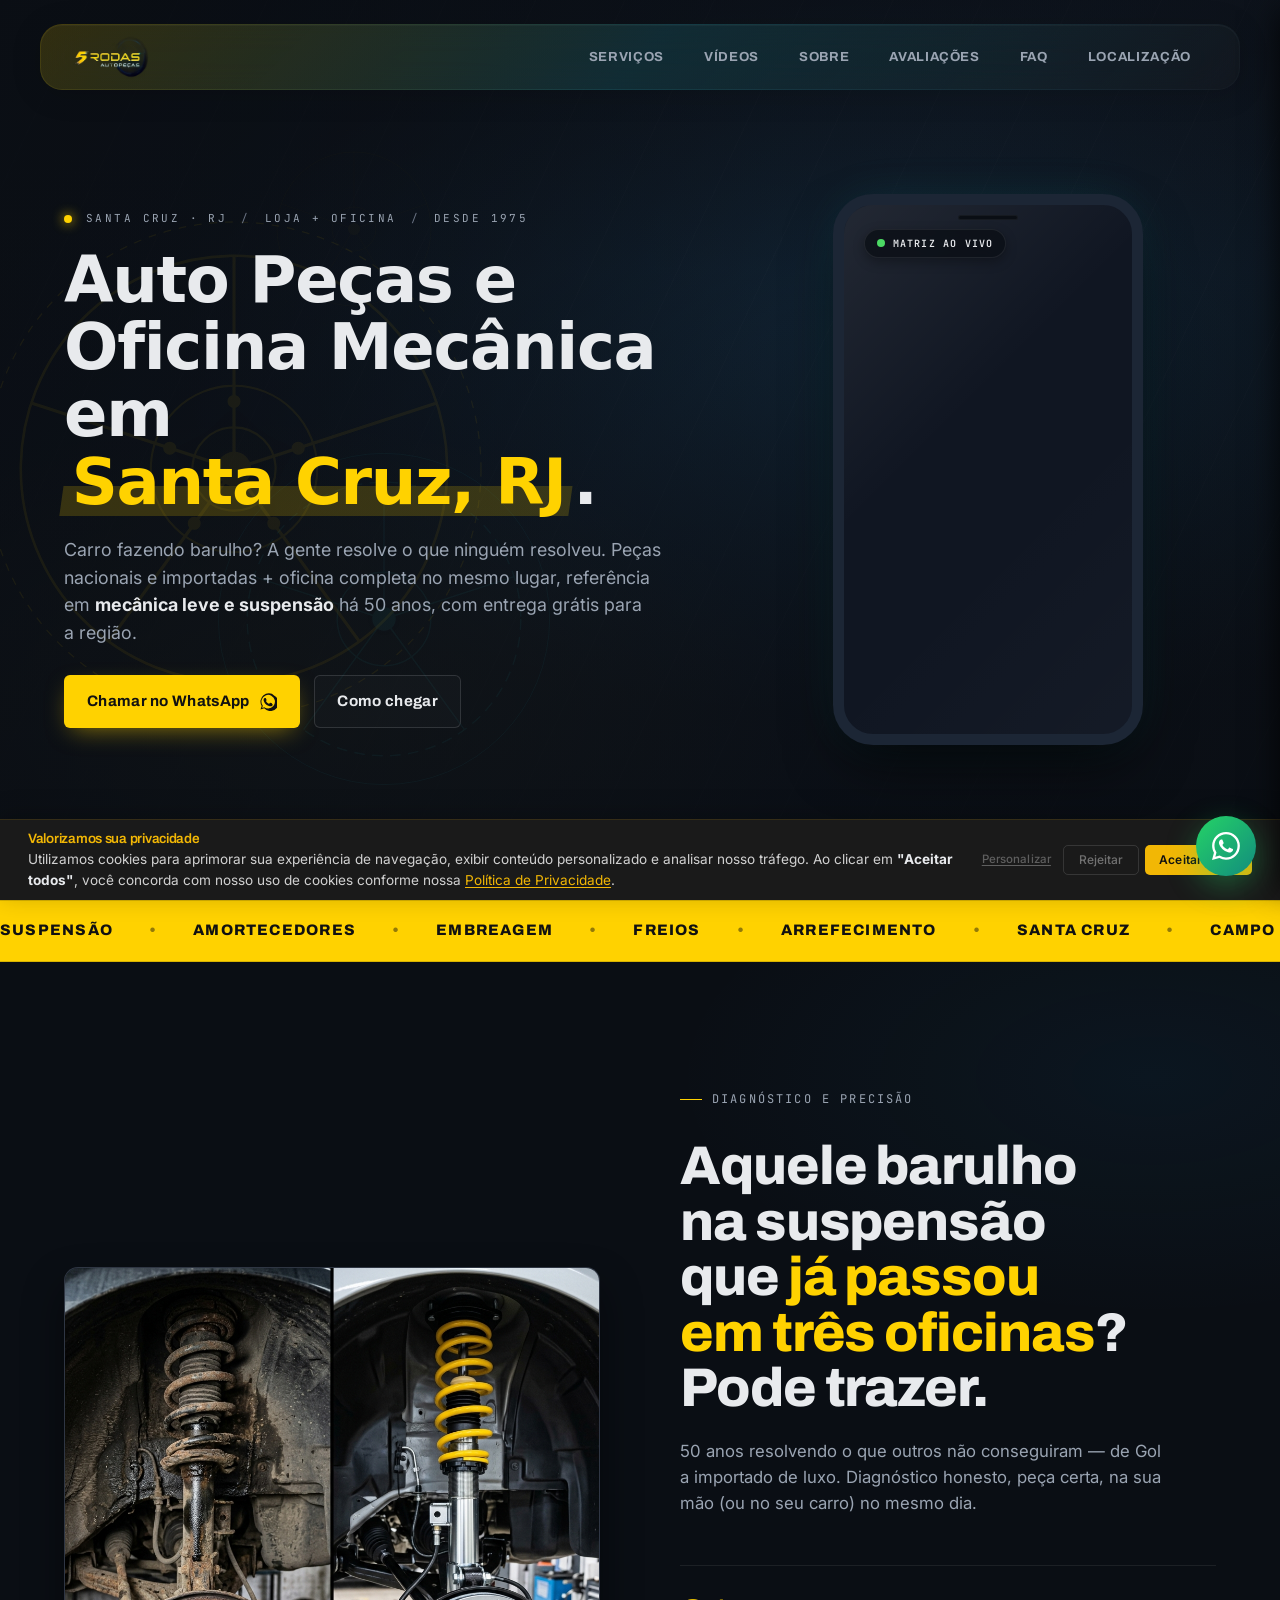
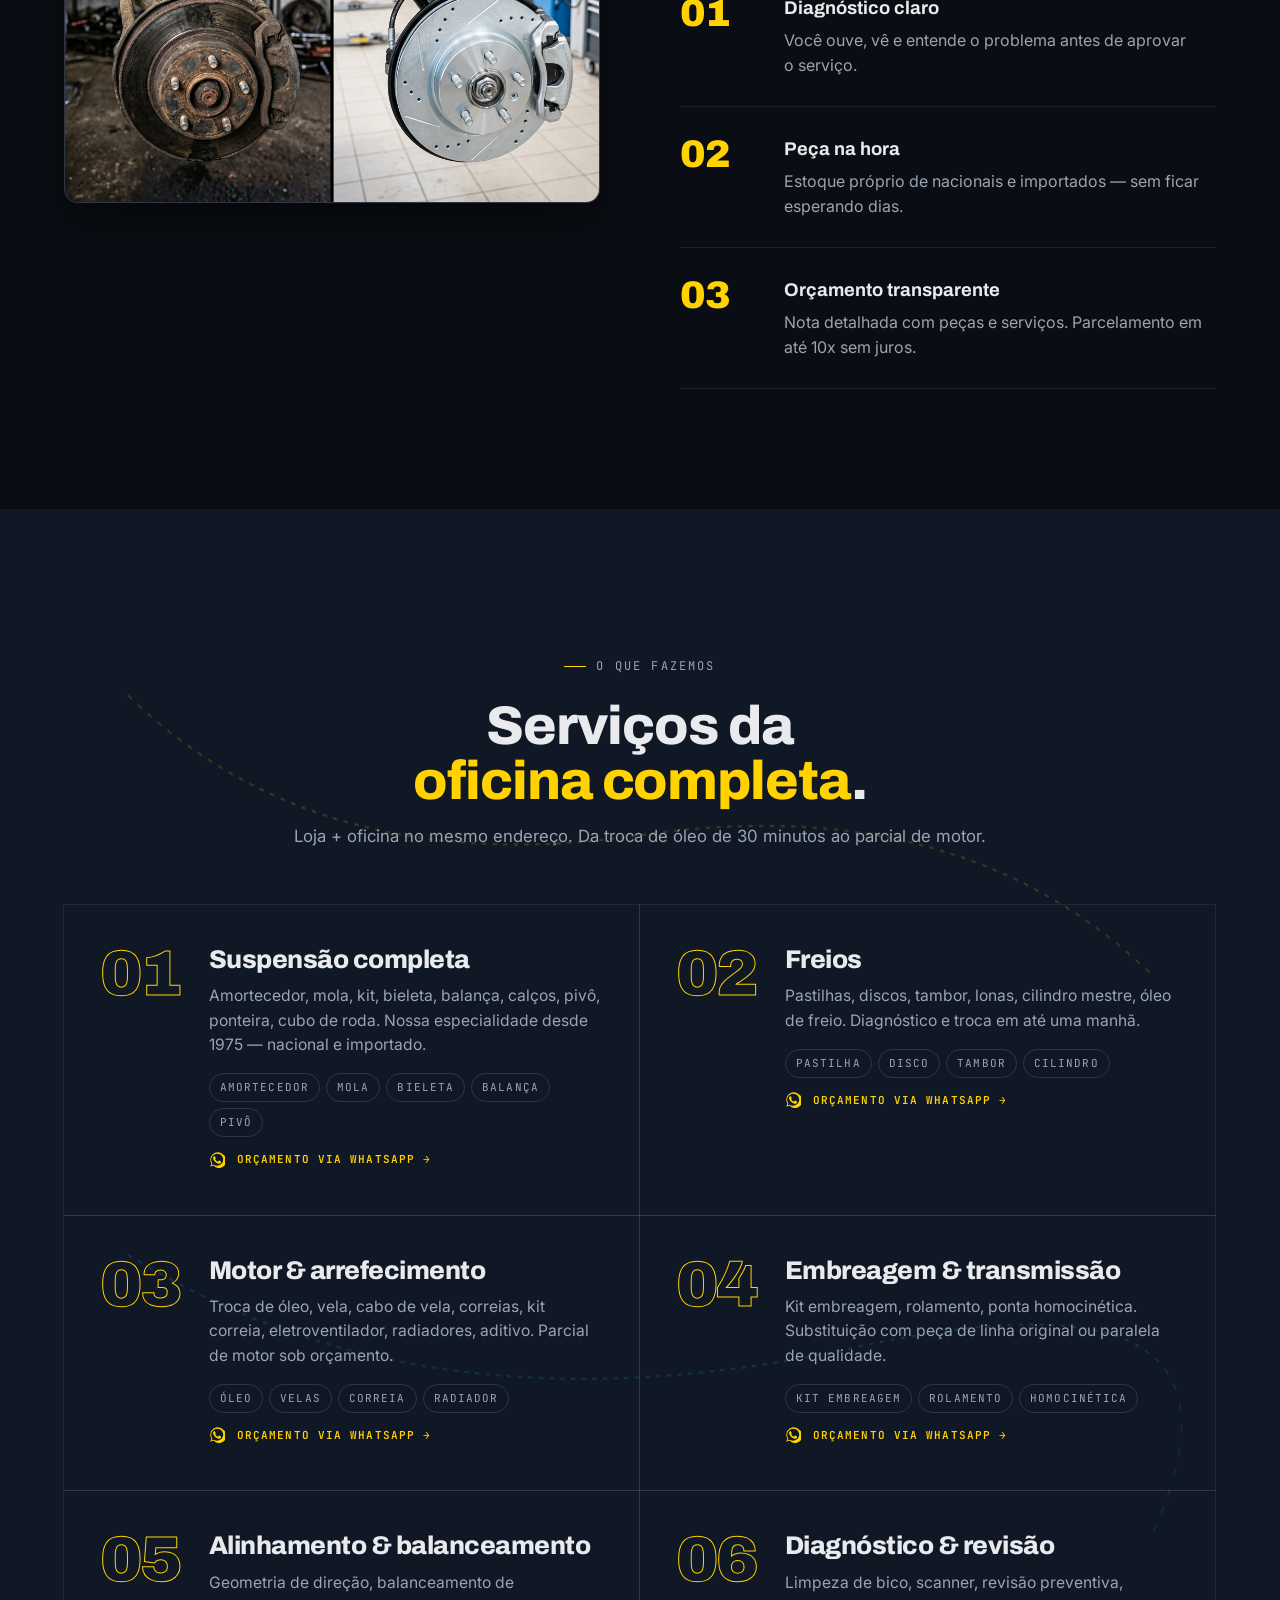
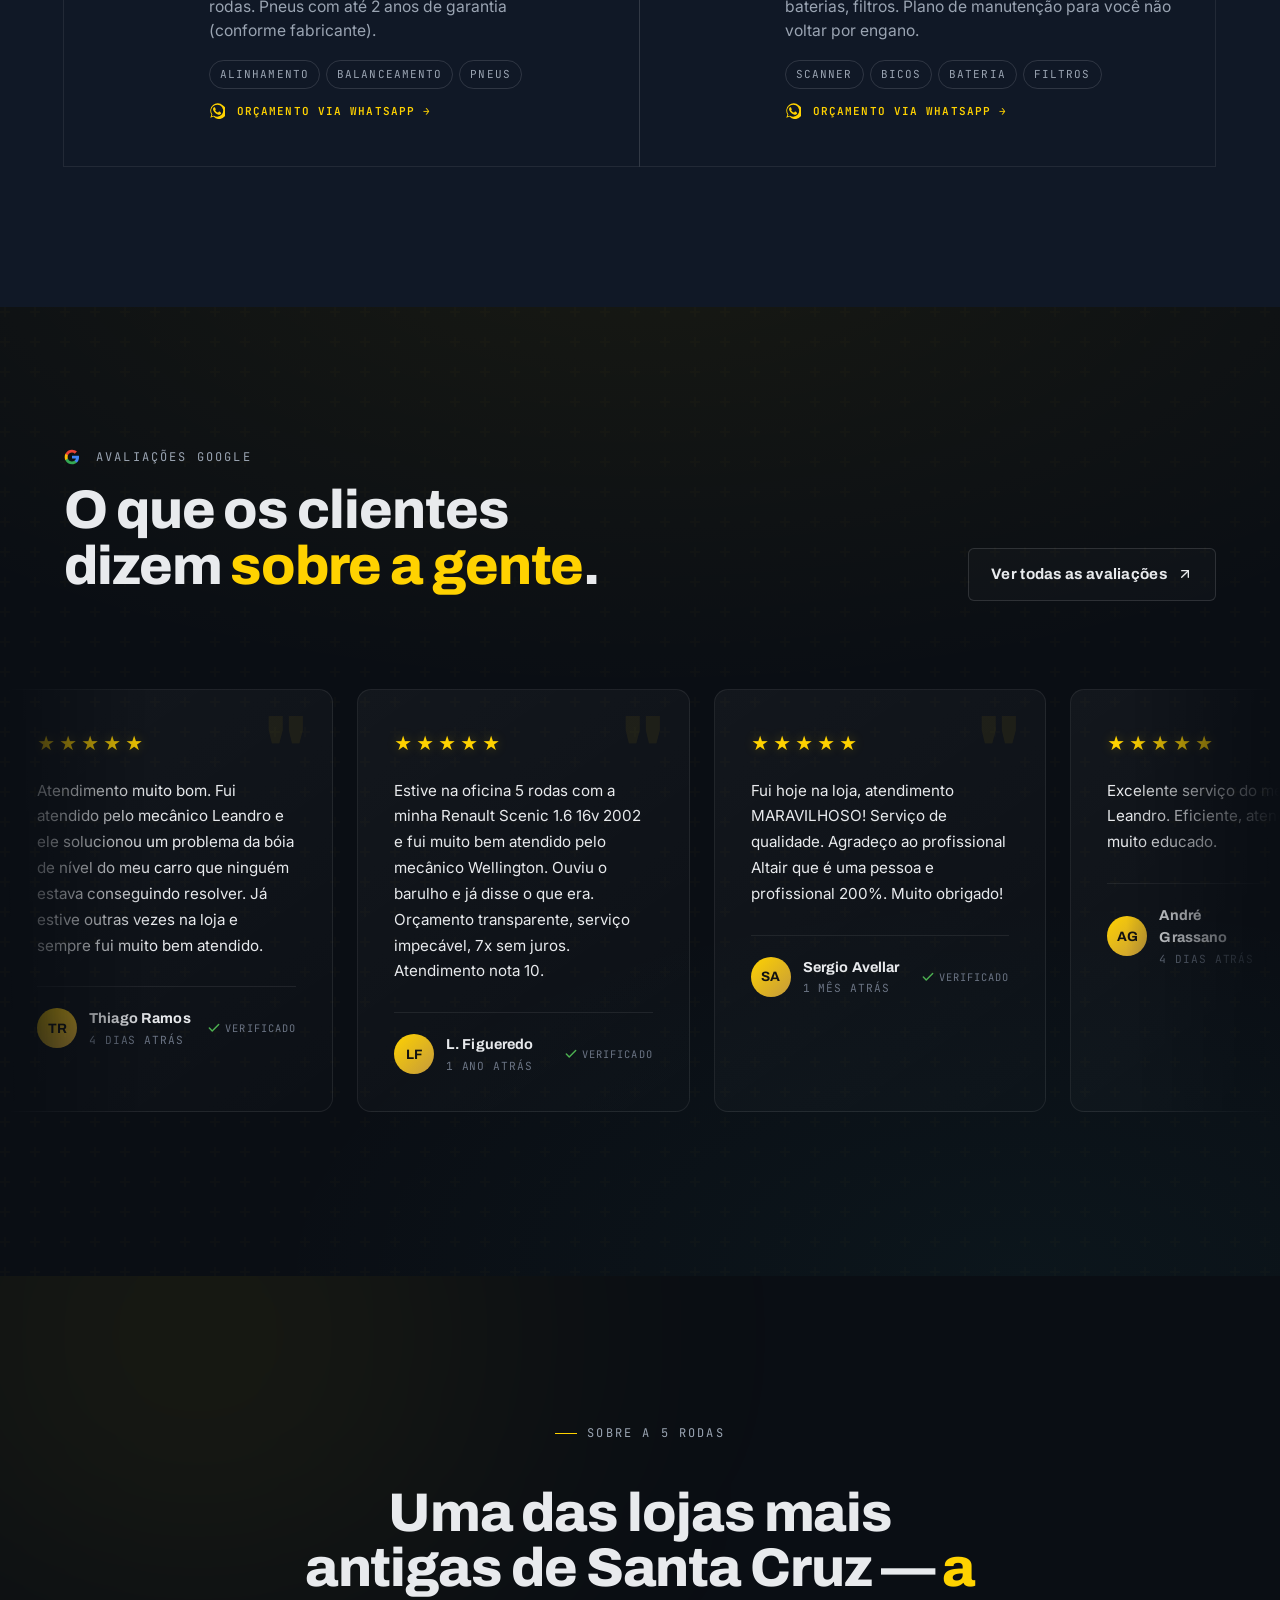
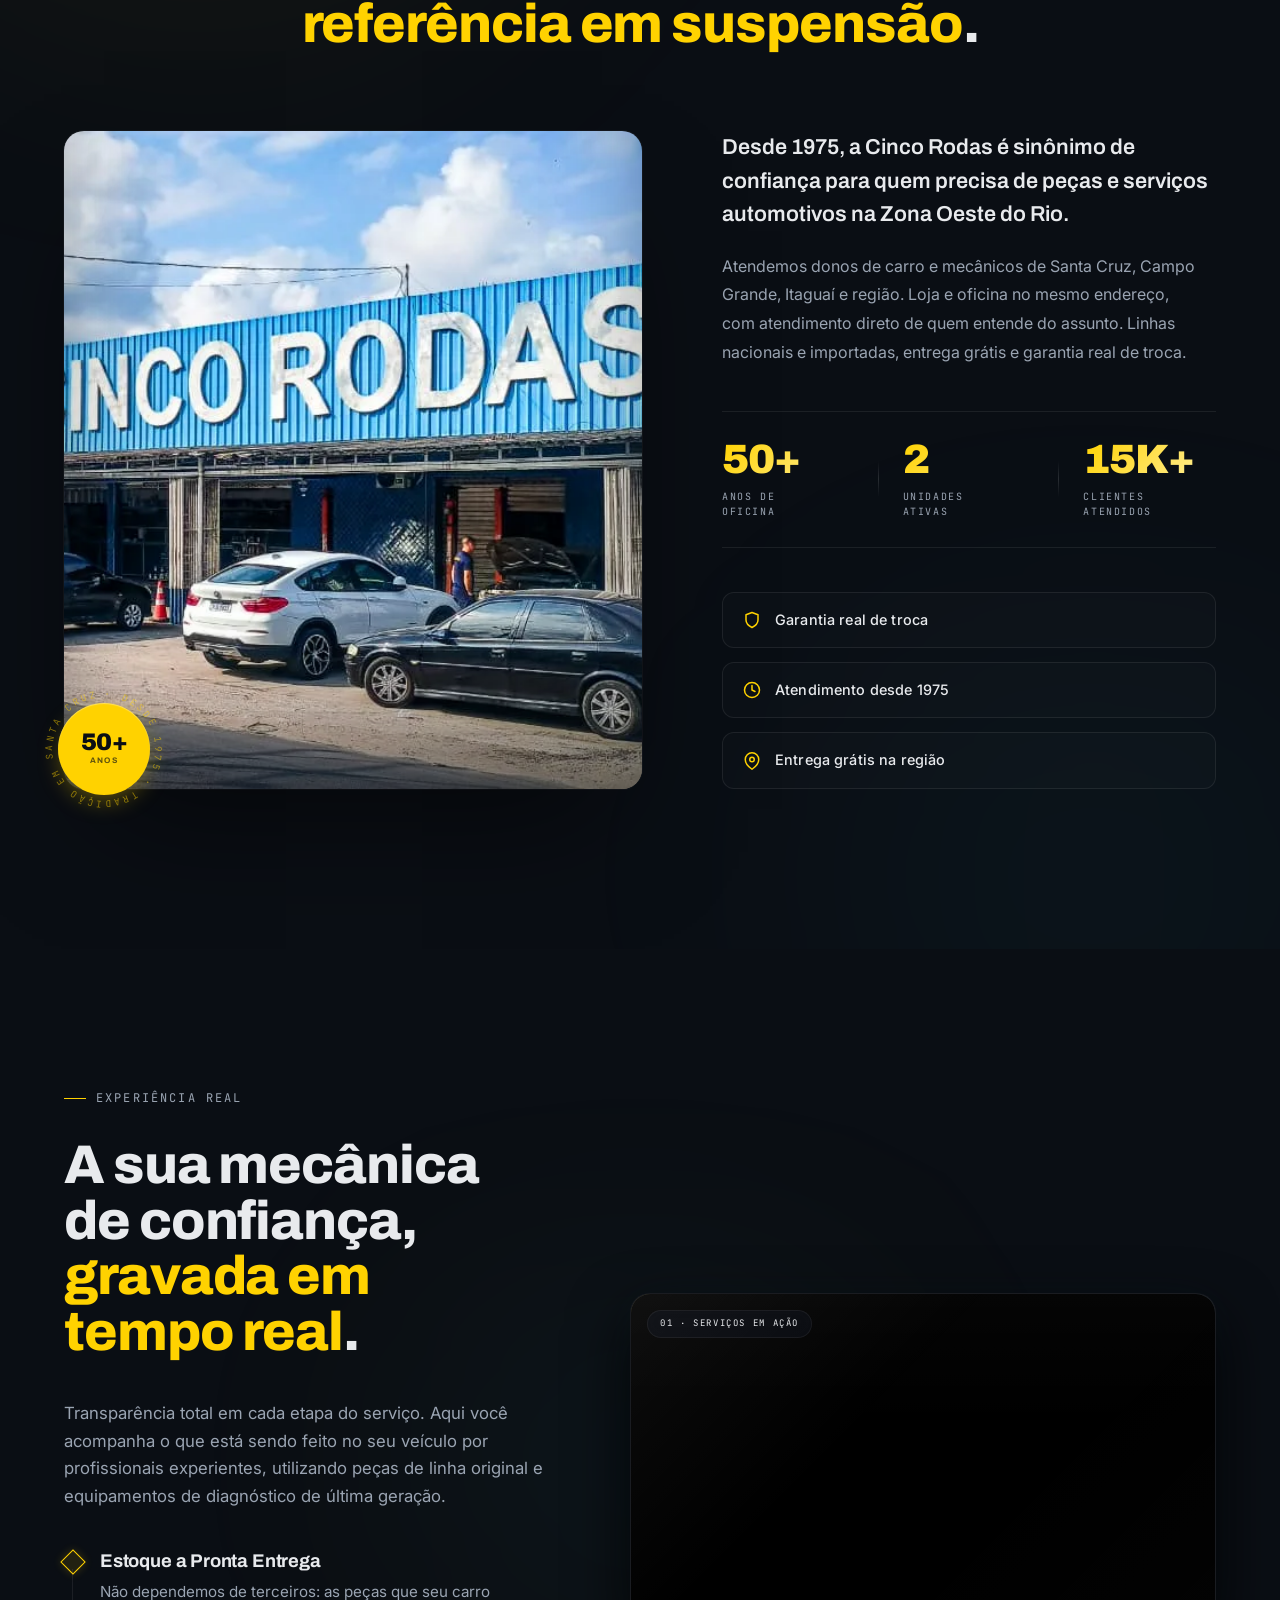
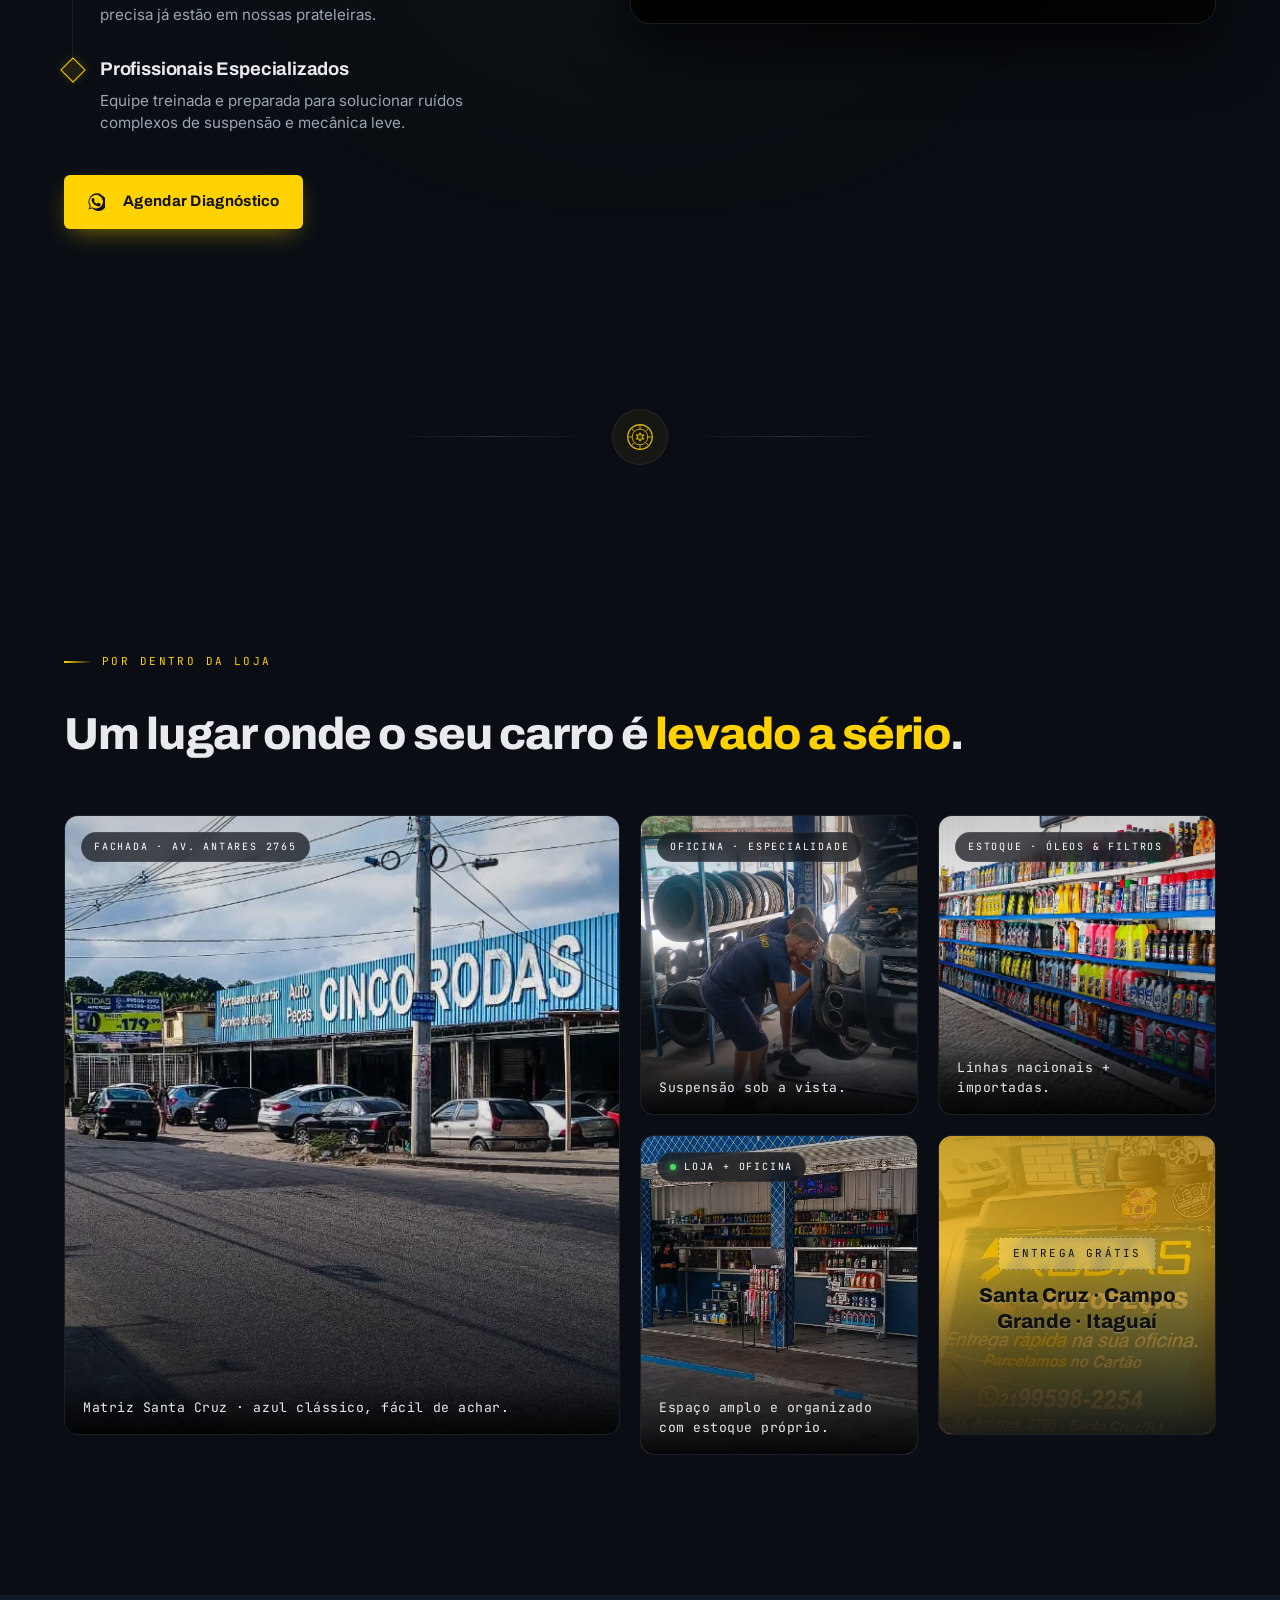
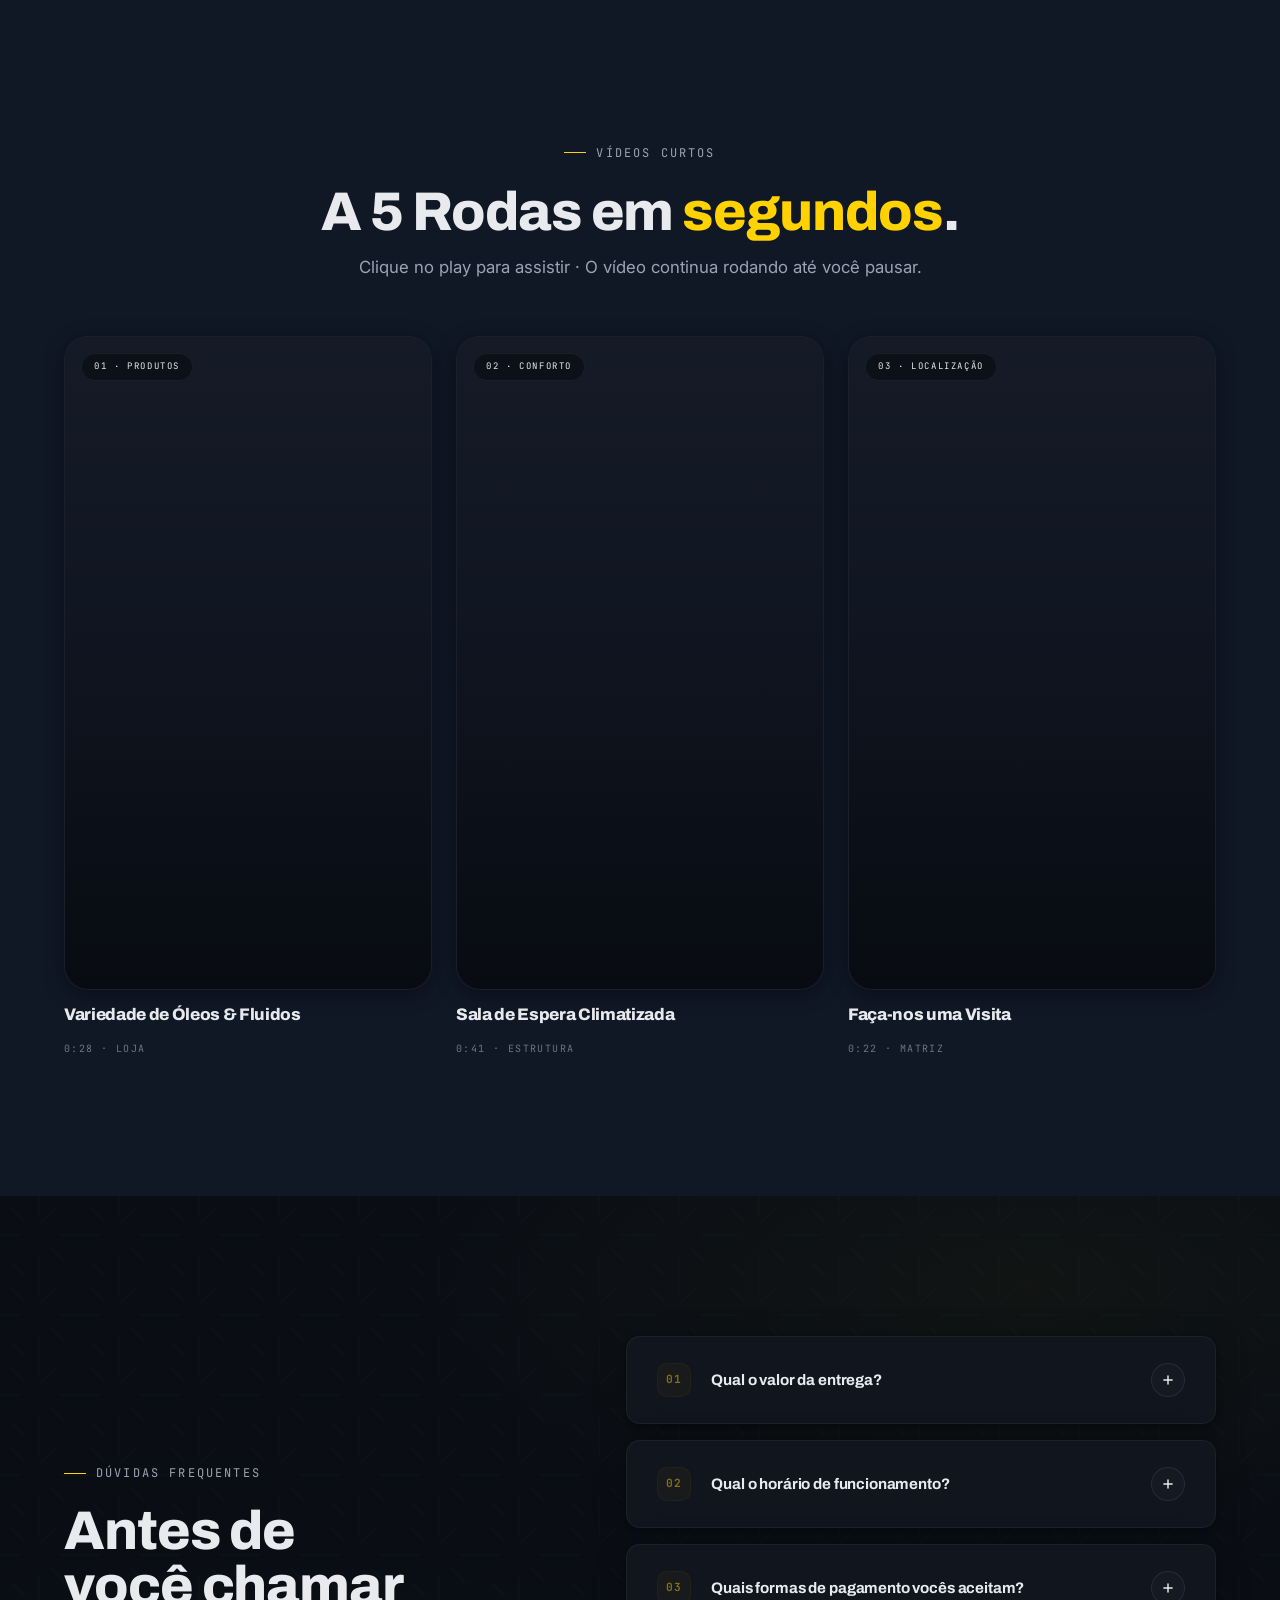
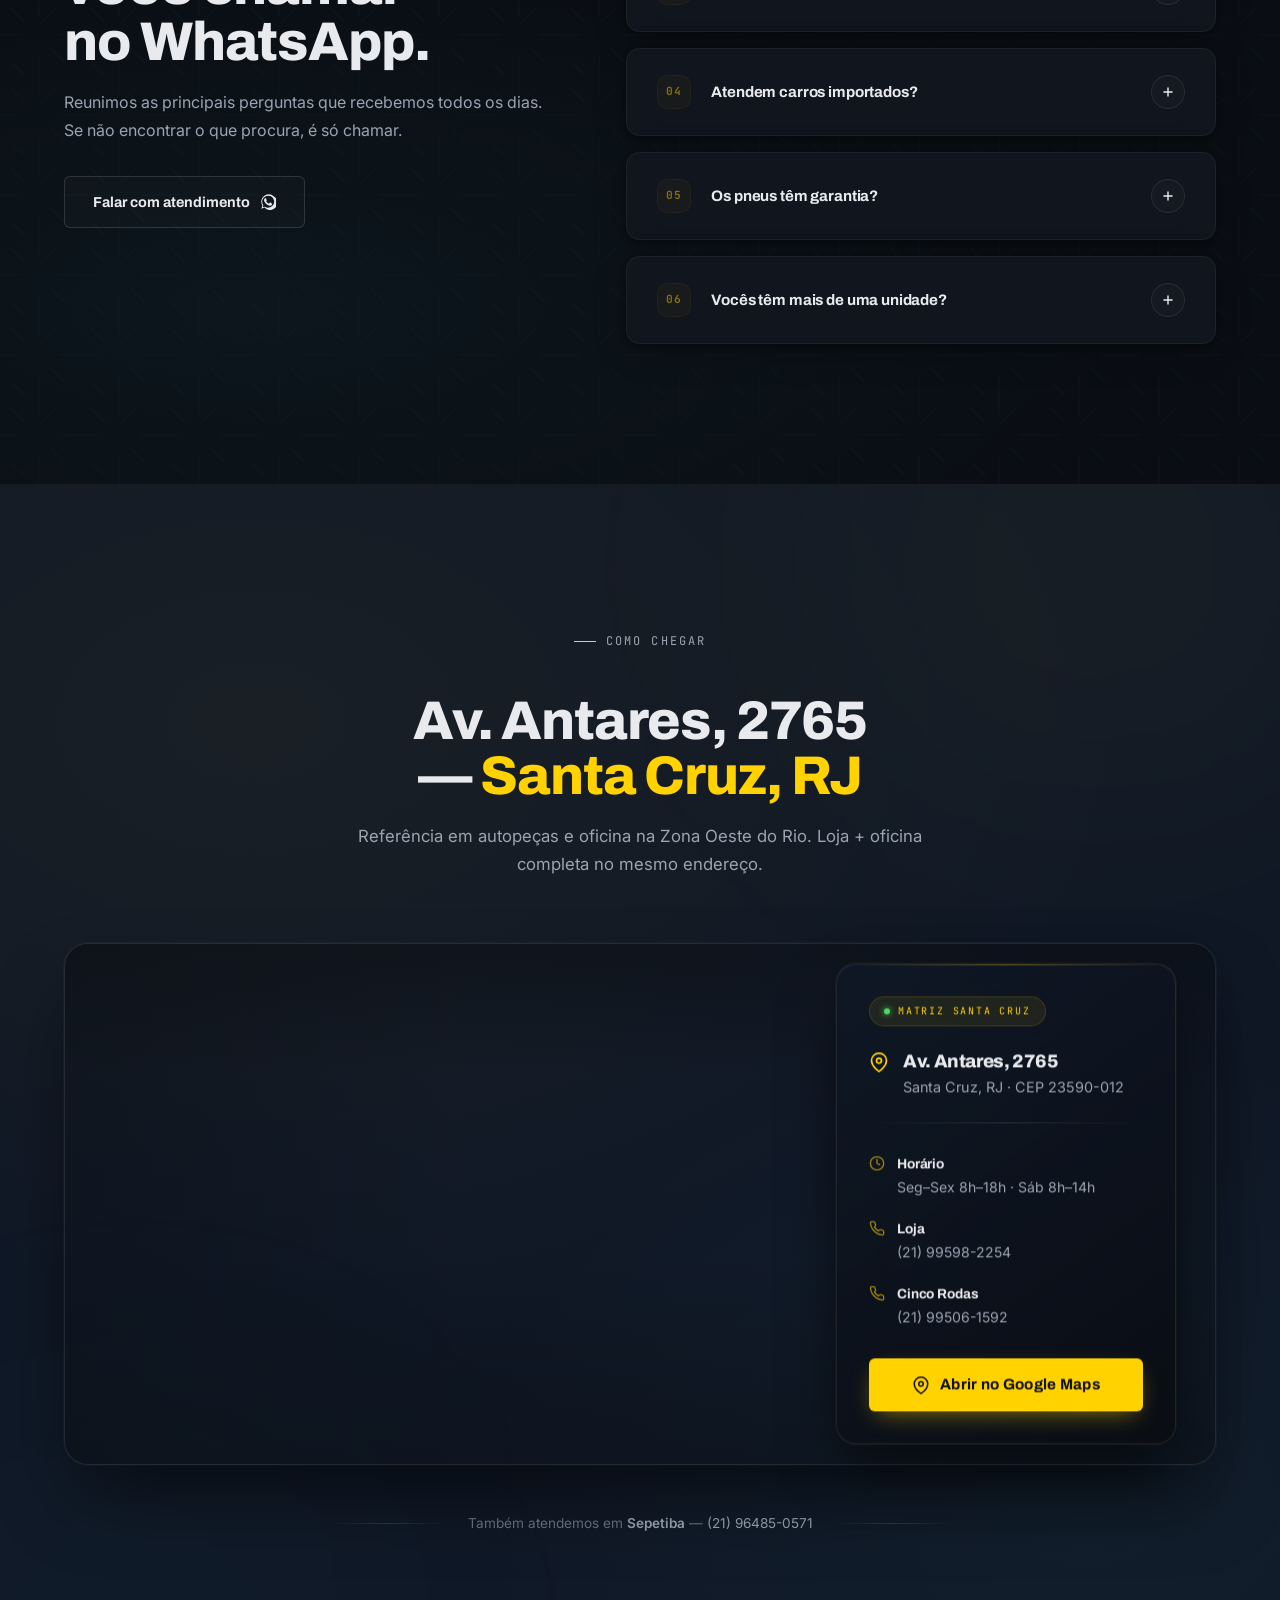
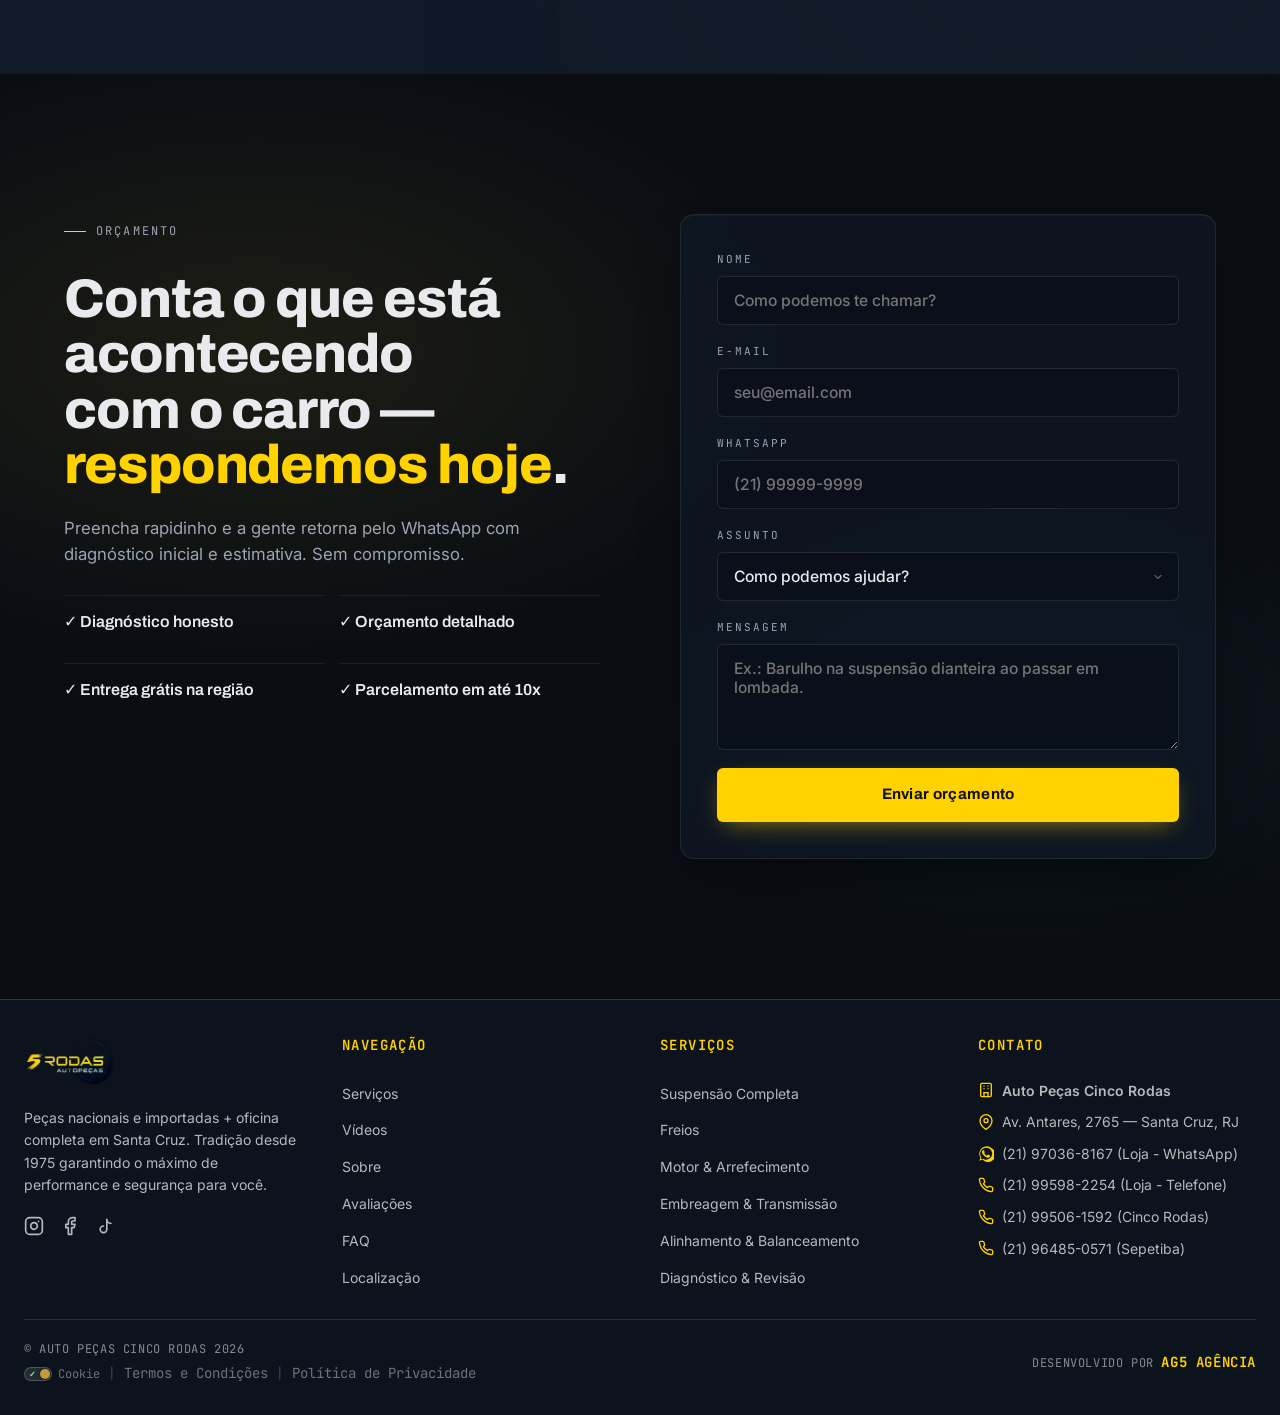
==== commit 09450e05: "refactor: replace reviews carousel with infinite CSS marquee and update impact section layout with n" ====
--- a/index.html
+++ b/index.html
@@ -228,15 +228,20 @@
 <!-- ============== IMPACTO ============== -->
 <section class="impact" id="impacto">
   <div class="impact__grid">
-    <div class="impact__copy">
-      <span class="eyebrow"><i></i> DOR &amp; SOLUÇÃO</span>
-      <h2>Aquele barulho na suspensão que <em>já passou em três oficinas</em>? Pode trazer.</h2>
-      <p>50 anos resolvendo o que outros não conseguiram — de Gol a importado de luxo. Diagnóstico honesto, peça certa, na sua mão (ou no seu carro) no mesmo dia.</p>
-    </div>
-    <div class="impact__list">
-      <div class="impact__item"><span>01</span><div><strong>Diagnóstico claro</strong><p>Você ouve, vê e entende o problema antes de aprovar o serviço.</p></div></div>
-      <div class="impact__item"><span>02</span><div><strong>Peça na hora</strong><p>Estoque próprio de nacionais e importados — sem ficar esperando dias.</p></div></div>
-      <div class="impact__item"><span>03</span><div><strong>Orçamento transparente</strong><p>Nota detalhada com peças e serviços. Parcelamento em até 10x sem juros.</p></div></div>
+    <div class="impact__image-container">
+      <img src="Assets/dor-solucao-suspensao-limpa.png" alt="Comparação visual da suspensão danificada e suspensão nova restaurada" class="impact__image" loading="lazy" width="600" height="600" />
+    </div>
+    <div class="impact__content">
+      <div class="impact__copy">
+        <span class="eyebrow"><i></i> DIAGNÓSTICO E PRECISÃO</span>
+        <h2>Aquele barulho na suspensão que <em>já passou em três oficinas</em>? Pode trazer.</h2>
+        <p>50 anos resolvendo o que outros não conseguiram — de Gol a importado de luxo. Diagnóstico honesto, peça certa, na sua mão (ou no seu carro) no mesmo dia.</p>
+      </div>
+      <div class="impact__list">
+        <div class="impact__item"><span>01</span><div><strong>Diagnóstico claro</strong><p>Você ouve, vê e entende o problema antes de aprovar o serviço.</p></div></div>
+        <div class="impact__item"><span>02</span><div><strong>Peça na hora</strong><p>Estoque próprio de nacionais e importados — sem ficar esperando dias.</p></div></div>
+        <div class="impact__item"><span>03</span><div><strong>Orçamento transparente</strong><p>Nota detalhada com peças e serviços. Parcelamento em até 10x sem juros.</p></div></div>
+      </div>
     </div>
   </div>
 </section>
@@ -334,7 +339,15 @@
 <section class="reviews" id="avaliacoes">
   <header class="reviews__head">
     <div>
-      <span class="eyebrow"><i></i> Avaliações Google</span>
+      <span class="eyebrow">
+        <svg viewBox="0 0 24 24" width="16" height="16" style="vertical-align: middle; margin-right: 6px; display: inline-block;">
+          <path d="M22.56 12.25c0-.78-.07-1.53-.2-2.25H12v4.26h5.92c-.26 1.37-1.04 2.53-2.21 3.31v2.77h3.57c2.08-1.92 3.28-4.74 3.28-8.09z" fill="#4285F4"/>
+          <path d="M12 23c2.97 0 5.46-.98 7.28-2.66l-3.57-2.77c-.98.66-2.23 1.06-3.71 1.06-2.86 0-5.29-1.93-6.16-4.53H2.18v2.84C3.99 20.53 7.7 23 12 23z" fill="#34A853"/>
+          <path d="M5.84 14.09c-.22-.66-.35-1.36-.35-2.09s.13-1.43.35-2.09V7.06H2.18C1.43 8.55 1 10.22 1 12s.43 3.45 1.18 4.94l2.85-2.22.81-.63z" fill="#FBBC05"/>
+          <path d="M12 5.38c1.62 0 3.06.56 4.21 1.64l3.15-3.15C17.45 2.09 14.97 1 12 1 7.7 1 3.99 3.47 2.18 7.06l3.66 2.84c.87-2.6 3.3-4.52 6.16-4.52z" fill="#EA4335"/>
+        </svg>
+        Avaliações Google
+      </span>
       <h2>O que os clientes dizem <em>sobre a gente</em>.</h2>
     </div>
     <a class="btn btn--ghost" href="https://search.google.com/local/writereview?placeid=ChIJBVsZRV_6mwAR_dWXovN74ak" target="_blank" rel="noopener noreferrer">
@@ -343,108 +356,202 @@
     </a>
   </header>
 
-  <div class="reviews__grid" id="reviewsGrid">
-    <article class="quote">
-      <div class="quote__stars"><span>★</span><span>★</span><span>★</span><span>★</span><span>★</span></div>
-      <p>Atendimento muito bom. Fui atendido pelo mecânico Leandro e ele solucionou um problema da bóia de nível do meu carro que ninguém estava conseguindo resolver. Já estive outras vezes na loja e sempre fui muito bem atendido.</p>
-      <footer>
-        <div class="quote__avatar">TR</div>
-        <div class="quote__author">
-          <strong>Thiago Ramos</strong>
-          <time datetime="2026-06-04">4 dias atrás</time>
-        </div>
-        <span class="quote__verified">
-          <svg viewBox="0 0 24 24" fill="none" stroke="currentColor" stroke-width="2.5" stroke-linecap="round" stroke-linejoin="round" aria-hidden="true"><polyline points="20 6 9 17 4 12"></polyline></svg>
-          Verificado
-        </span>
-      </footer>
-    </article>
-
-    <article class="quote">
-      <div class="quote__stars"><span>★</span><span>★</span><span>★</span><span>★</span><span>★</span></div>
-      <p>Estive na oficina 5 rodas com a minha Renault Scenic 1.6 16v 2002 e fui muito bem atendido pelo mecânico Wellington. Ouviu o barulho e já disse o que era. Orçamento transparente, serviço impecável, 7x sem juros. Atendimento nota 10.</p>
-      <footer>
-        <div class="quote__avatar">LF</div>
-        <div class="quote__author">
-          <strong>L. Figueredo</strong>
-          <time datetime="2025-06-08">1 ano atrás</time>
-        </div>
-        <span class="quote__verified">
-          <svg viewBox="0 0 24 24" fill="none" stroke="currentColor" stroke-width="2.5" stroke-linecap="round" stroke-linejoin="round" aria-hidden="true"><polyline points="20 6 9 17 4 12"></polyline></svg>
-          Verificado
-        </span>
-      </footer>
-    </article>
-
-    <article class="quote">
-      <div class="quote__stars"><span>★</span><span>★</span><span>★</span><span>★</span><span>★</span></div>
-      <p>Fui hoje na loja, atendimento MARAVILHOSO! Serviço de qualidade. Agradeço ao profissional Altair que é uma pessoa e profissional 200%. Muito obrigado!</p>
-      <footer>
-        <div class="quote__avatar">SA</div>
-        <div class="quote__author">
-          <strong>Sergio Avellar</strong>
-          <time datetime="2026-05-08">1 mês atrás</time>
-        </div>
-        <span class="quote__verified">
-          <svg viewBox="0 0 24 24" fill="none" stroke="currentColor" stroke-width="2.5" stroke-linecap="round" stroke-linejoin="round" aria-hidden="true"><polyline points="20 6 9 17 4 12"></polyline></svg>
-          Verificado
-        </span>
-      </footer>
-    </article>
-
-    <article class="quote">
-      <div class="quote__stars"><span>★</span><span>★</span><span>★</span><span>★</span><span>★</span></div>
-      <p>Excelente serviço do mecânico Leandro. Eficiente, atencioso e muito educado.</p>
-      <footer>
-        <div class="quote__avatar">AG</div>
-        <div class="quote__author">
-          <strong>André Grassano</strong>
-          <time datetime="2026-06-04">4 dias atrás</time>
-        </div>
-        <span class="quote__verified">
-          <svg viewBox="0 0 24 24" fill="none" stroke="currentColor" stroke-width="2.5" stroke-linecap="round" stroke-linejoin="round" aria-hidden="true"><polyline points="20 6 9 17 4 12"></polyline></svg>
-          Verificado
-        </span>
-      </footer>
-    </article>
-
-    <article class="quote">
-      <div class="quote__stars"><span>★</span><span>★</span><span>★</span><span>★</span><span>★</span></div>
-      <p>Em Santa Cruz é uma ótima loja de auto peças e com preços muito competitivos.</p>
-      <footer>
-        <div class="quote__avatar">FM</div>
-        <div class="quote__author">
-          <strong>Flavio Morais</strong>
-          <time datetime="2025-08-08">Local Guide · 10 meses atrás</time>
-        </div>
-        <span class="quote__verified">
-          <svg viewBox="0 0 24 24" fill="none" stroke="currentColor" stroke-width="2.5" stroke-linecap="round" stroke-linejoin="round" aria-hidden="true"><polyline points="20 6 9 17 4 12"></polyline></svg>
-          Verificado
-        </span>
-      </footer>
-    </article>
-
-    <article class="quote">
-      <div class="quote__stars"><span>★</span><span>★</span><span>★</span><span>★</span><span>★</span></div>
-      <p>Peças de todos os tipos de carro, originais e segunda linha. Ótimo atendimento, preços acessíveis, produtos de qualidade.</p>
-      <footer>
-        <div class="quote__avatar">RM</div>
-        <div class="quote__author">
-          <strong>Rafael Marques</strong>
-          <time datetime="2022-06-08">4 anos atrás</time>
-        </div>
-        <span class="quote__verified">
-          <svg viewBox="0 0 24 24" fill="none" stroke="currentColor" stroke-width="2.5" stroke-linecap="round" stroke-linejoin="round" aria-hidden="true"><polyline points="20 6 9 17 4 12"></polyline></svg>
-          Verificado
-        </span>
-      </footer>
-    </article>
-  </div>
-
-  <div class="carousel__controls">
-    <button class="carousel__btn" id="reviewsPrev" aria-label="Anterior"><span>←</span></button>
-    <div class="carousel__dots" id="reviewsDots"></div>
-    <button class="carousel__btn" id="reviewsNext" aria-label="Próximo"><span>→</span></button>
+  <div class="reviews__marquee-container">
+    <div class="reviews__marquee-track" id="reviewsMarquee">
+      <!-- Grupo 1 -->
+      <article class="quote">
+        <div class="quote__stars"><span>★</span><span>★</span><span>★</span><span>★</span><span>★</span></div>
+        <p>Atendimento muito bom. Fui atendido pelo mecânico Leandro e ele solucionou um problema da bóia de nível do meu carro que ninguém estava conseguindo resolver. Já estive outras vezes na loja e sempre fui muito bem atendido.</p>
+        <footer>
+          <div class="quote__avatar">TR</div>
+          <div class="quote__author">
+            <strong>Thiago Ramos</strong>
+            <time datetime="2026-06-04">4 dias atrás</time>
+          </div>
+          <span class="quote__verified">
+            <svg viewBox="0 0 24 24" fill="none" stroke="currentColor" stroke-width="2.5" stroke-linecap="round" stroke-linejoin="round" aria-hidden="true"><polyline points="20 6 9 17 4 12"></polyline></svg>
+            Verificado
+          </span>
+        </footer>
+      </article>
+
+      <article class="quote">
+        <div class="quote__stars"><span>★</span><span>★</span><span>★</span><span>★</span><span>★</span></div>
+        <p>Estive na oficina 5 rodas com a minha Renault Scenic 1.6 16v 2002 e fui muito bem atendido pelo mecânico Wellington. Ouviu o barulho e já disse o que era. Orçamento transparente, serviço impecável, 7x sem juros. Atendimento nota 10.</p>
+        <footer>
+          <div class="quote__avatar">LF</div>
+          <div class="quote__author">
+            <strong>L. Figueredo</strong>
+            <time datetime="2025-06-08">1 ano atrás</time>
+          </div>
+          <span class="quote__verified">
+            <svg viewBox="0 0 24 24" fill="none" stroke="currentColor" stroke-width="2.5" stroke-linecap="round" stroke-linejoin="round" aria-hidden="true"><polyline points="20 6 9 17 4 12"></polyline></svg>
+            Verificado
+          </span>
+        </footer>
+      </article>
+
+      <article class="quote">
+        <div class="quote__stars"><span>★</span><span>★</span><span>★</span><span>★</span><span>★</span></div>
+        <p>Fui hoje na loja, atendimento MARAVILHOSO! Serviço de qualidade. Agradeço ao profissional Altair que é uma pessoa e profissional 200%. Muito obrigado!</p>
+        <footer>
+          <div class="quote__avatar">SA</div>
+          <div class="quote__author">
+            <strong>Sergio Avellar</strong>
+            <time datetime="2026-05-08">1 mês atrás</time>
+          </div>
+          <span class="quote__verified">
+            <svg viewBox="0 0 24 24" fill="none" stroke="currentColor" stroke-width="2.5" stroke-linecap="round" stroke-linejoin="round" aria-hidden="true"><polyline points="20 6 9 17 4 12"></polyline></svg>
+            Verificado
+          </span>
+        </footer>
+      </article>
+
+      <article class="quote">
+        <div class="quote__stars"><span>★</span><span>★</span><span>★</span><span>★</span><span>★</span></div>
+        <p>Excelente serviço do mecânico Leandro. Eficiente, atencioso e muito educado.</p>
+        <footer>
+          <div class="quote__avatar">AG</div>
+          <div class="quote__author">
+            <strong>André Grassano</strong>
+            <time datetime="2026-06-04">4 dias atrás</time>
+          </div>
+          <span class="quote__verified">
+            <svg viewBox="0 0 24 24" fill="none" stroke="currentColor" stroke-width="2.5" stroke-linecap="round" stroke-linejoin="round" aria-hidden="true"><polyline points="20 6 9 17 4 12"></polyline></svg>
+            Verificado
+          </span>
+        </footer>
+      </article>
+
+      <article class="quote">
+        <div class="quote__stars"><span>★</span><span>★</span><span>★</span><span>★</span><span>★</span></div>
+        <p>Em Santa Cruz é uma ótima loja de auto peças e com preços muito competitivos.</p>
+        <footer>
+          <div class="quote__avatar">FM</div>
+          <div class="quote__author">
+            <strong>Flavio Morais</strong>
+            <time datetime="2025-08-08">Local Guide · 10 meses atrás</time>
+          </div>
+          <span class="quote__verified">
+            <svg viewBox="0 0 24 24" fill="none" stroke="currentColor" stroke-width="2.5" stroke-linecap="round" stroke-linejoin="round" aria-hidden="true"><polyline points="20 6 9 17 4 12"></polyline></svg>
+            Verificado
+          </span>
+        </footer>
+      </article>
+
+      <article class="quote">
+        <div class="quote__stars"><span>★</span><span>★</span><span>★</span><span>★</span><span>★</span></div>
+        <p>Peças de todos os tipos de carro, originais e segunda linha. Ótimo atendimento, preços acessíveis, produtos de qualidade.</p>
+        <footer>
+          <div class="quote__avatar">RM</div>
+          <div class="quote__author">
+            <strong>Rafael Marques</strong>
+            <time datetime="2022-06-08">4 anos atrás</time>
+          </div>
+          <span class="quote__verified">
+            <svg viewBox="0 0 24 24" fill="none" stroke="currentColor" stroke-width="2.5" stroke-linecap="round" stroke-linejoin="round" aria-hidden="true"><polyline points="20 6 9 17 4 12"></polyline></svg>
+            Verificado
+          </span>
+        </footer>
+      </article>
+
+      <!-- Grupo 2 (Duplicados para efeito de loop infinito suave) -->
+      <article class="quote" aria-hidden="true">
+        <div class="quote__stars"><span>★</span><span>★</span><span>★</span><span>★</span><span>★</span></div>
+        <p>Atendimento muito bom. Fui atendido pelo mecânico Leandro e ele solucionou um problema da bóia de nível do meu carro que ninguém estava conseguindo resolver. Já estive outras vezes na loja e sempre fui muito bem atendido.</p>
+        <footer>
+          <div class="quote__avatar">TR</div>
+          <div class="quote__author">
+            <strong>Thiago Ramos</strong>
+            <time datetime="2026-06-04">4 dias atrás</time>
+          </div>
+          <span class="quote__verified">
+            <svg viewBox="0 0 24 24" fill="none" stroke="currentColor" stroke-width="2.5" stroke-linecap="round" stroke-linejoin="round" aria-hidden="true"><polyline points="20 6 9 17 4 12"></polyline></svg>
+            Verificado
+          </span>
+        </footer>
+      </article>
+
+      <article class="quote" aria-hidden="true">
+        <div class="quote__stars"><span>★</span><span>★</span><span>★</span><span>★</span><span>★</span></div>
+        <p>Estive na oficina 5 rodas com a minha Renault Scenic 1.6 16v 2002 e fui muito bem atendido pelo mecânico Wellington. Ouviu o barulho e já disse o que era. Orçamento transparente, serviço impecável, 7x sem juros. Atendimento nota 10.</p>
+        <footer>
+          <div class="quote__avatar">LF</div>
+          <div class="quote__author">
+            <strong>L. Figueredo</strong>
+            <time datetime="2025-06-08">1 ano atrás</time>
+          </div>
+          <span class="quote__verified">
+            <svg viewBox="0 0 24 24" fill="none" stroke="currentColor" stroke-width="2.5" stroke-linecap="round" stroke-linejoin="round" aria-hidden="true"><polyline points="20 6 9 17 4 12"></polyline></svg>
+            Verificado
+          </span>
+        </footer>
+      </article>
+
+      <article class="quote" aria-hidden="true">
+        <div class="quote__stars"><span>★</span><span>★</span><span>★</span><span>★</span><span>★</span></div>
+        <p>Fui hoje na loja, atendimento MARAVILHOSO! Serviço de qualidade. Agradeço ao profissional Altair que é uma pessoa e profissional 200%. Muito obrigado!</p>
+        <footer>
+          <div class="quote__avatar">SA</div>
+          <div class="quote__author">
+            <strong>Sergio Avellar</strong>
+            <time datetime="2026-05-08">1 mês atrás</time>
+          </div>
+          <span class="quote__verified">
+            <svg viewBox="0 0 24 24" fill="none" stroke="currentColor" stroke-width="2.5" stroke-linecap="round" stroke-linejoin="round" aria-hidden="true"><polyline points="20 6 9 17 4 12"></polyline></svg>
+            Verificado
+          </span>
+        </footer>
+      </article>
+
+      <article class="quote" aria-hidden="true">
+        <div class="quote__stars"><span>★</span><span>★</span><span>★</span><span>★</span><span>★</span></div>
+        <p>Excelente serviço do mecânico Leandro. Eficiente, atencioso e muito educado.</p>
+        <footer>
+          <div class="quote__avatar">AG</div>
+          <div class="quote__author">
+            <strong>André Grassano</strong>
+            <time datetime="2026-06-04">4 dias atrás</time>
+          </div>
+          <span class="quote__verified">
+            <svg viewBox="0 0 24 24" fill="none" stroke="currentColor" stroke-width="2.5" stroke-linecap="round" stroke-linejoin="round" aria-hidden="true"><polyline points="20 6 9 17 4 12"></polyline></svg>
+            Verificado
+          </span>
+        </footer>
+      </article>
+
+      <article class="quote" aria-hidden="true">
+        <div class="quote__stars"><span>★</span><span>★</span><span>★</span><span>★</span><span>★</span></div>
+        <p>Em Santa Cruz é uma ótima loja de auto peças e com preços muito competitivos.</p>
+        <footer>
+          <div class="quote__avatar">FM</div>
+          <div class="quote__author">
+            <strong>Flavio Morais</strong>
+            <time datetime="2025-08-08">Local Guide · 10 meses atrás</time>
+          </div>
+          <span class="quote__verified">
+            <svg viewBox="0 0 24 24" fill="none" stroke="currentColor" stroke-width="2.5" stroke-linecap="round" stroke-linejoin="round" aria-hidden="true"><polyline points="20 6 9 17 4 12"></polyline></svg>
+            Verificado
+          </span>
+        </footer>
+      </article>
+
+      <article class="quote" aria-hidden="true">
+        <div class="quote__stars"><span>★</span><span>★</span><span>★</span><span>★</span><span>★</span></div>
+        <p>Peças de todos os tipos de carro, originais e segunda linha. Ótimo atendimento, preços acessíveis, produtos de qualidade.</p>
+        <footer>
+          <div class="quote__avatar">RM</div>
+          <div class="quote__author">
+            <strong>Rafael Marques</strong>
+            <time datetime="2022-06-08">4 anos atrás</time>
+          </div>
+          <span class="quote__verified">
+            <svg viewBox="0 0 24 24" fill="none" stroke="currentColor" stroke-width="2.5" stroke-linecap="round" stroke-linejoin="round" aria-hidden="true"><polyline points="20 6 9 17 4 12"></polyline></svg>
+            Verificado
+          </span>
+        </footer>
+      </article>
+    </div>
   </div>
 </section>
 
--- a/style.css
+++ b/style.css
@@ -729,8 +729,33 @@
 }
 .impact__grid {
   max-width: var(--container); margin: 0 auto;
-  display: grid; grid-template-columns: 1.1fr 1fr; gap: 80px;
-  align-items: start;
+  display: grid; grid-template-columns: 1fr 1fr; gap: 80px;
+  align-items: center;
+}
+.impact__image-container {
+  width: 100%;
+  border-radius: var(--rad-lg);
+  overflow: hidden;
+  border: 1px solid var(--line-2);
+  box-shadow: 0 20px 40px rgba(0,0,0,0.45);
+  background: var(--bg-2);
+  display: flex;
+}
+.impact__image {
+  width: 100%;
+  height: auto;
+  aspect-ratio: 1/1;
+  object-fit: cover;
+  display: block;
+  transition: transform 600ms cubic-bezier(0.16, 1, 0.3, 1);
+}
+.impact__image-container:hover .impact__image {
+  transform: scale(1.04);
+}
+.impact__content {
+  display: flex;
+  flex-direction: column;
+  gap: 32px;
 }
 .impact__copy h2 { margin-top: 8px; }
 .impact__copy p { margin-top: 22px; font-size: 1.05rem; max-width: 44ch; }
@@ -1659,19 +1684,37 @@
   white-space: nowrap;
 }
 
-/* ── Grid de Cards Visíveis ── */
-.reviews__grid {
-  max-width: var(--container); margin: 0 auto;
-  display: grid;
-  grid-template-columns: repeat(3, 1fr);
+/* ── Marquee de Depoimentos Contínuo ── */
+.reviews__marquee-container {
+  max-width: 100vw;
+  margin: 0 calc(-1 * clamp(20px, 5vw, 80px));
+  overflow: hidden;
+  padding: 24px 0;
+  position: relative;
+  z-index: 1;
+  mask-image: linear-gradient(to right, transparent, #000 12%, #000 88%, transparent);
+  -webkit-mask-image: linear-gradient(to right, transparent, #000 12%, #000 88%, transparent);
+}
+.reviews__marquee-track {
+  display: flex;
   gap: 24px;
-  position: relative;
-  z-index: 1;
-}
-.reviews__grid .quote {
-  opacity: 1;
-  transform: translateY(0);
-  transition: opacity 400ms ease, transform 400ms ease, box-shadow 500ms cubic-bezier(0.16, 1, 0.3, 1), border-color 400ms ease;
+  width: max-content;
+  animation: reviewMarquee 38s linear infinite;
+}
+.reviews__marquee-track:hover {
+  animation-play-state: paused;
+}
+.reviews__marquee-track .quote {
+  width: clamp(300px, 26vw, 390px);
+  flex-shrink: 0;
+}
+@keyframes reviewMarquee {
+  0% {
+    transform: translateX(0);
+  }
+  100% {
+    transform: translateX(calc(-50% - 12px));
+  }
 }
 
 /* ── Card de Avaliação Ultra Premium ── */
--- a/style.css
+++ b/style.css
@@ -729,8 +729,33 @@
 }
 .impact__grid {
   max-width: var(--container); margin: 0 auto;
-  display: grid; grid-template-columns: 1.1fr 1fr; gap: 80px;
-  align-items: start;
+  display: grid; grid-template-columns: 1fr 1fr; gap: 80px;
+  align-items: center;
+}
+.impact__image-container {
+  width: 100%;
+  border-radius: var(--rad-lg);
+  overflow: hidden;
+  border: 1px solid var(--line-2);
+  box-shadow: 0 20px 40px rgba(0,0,0,0.45);
+  background: var(--bg-2);
+  display: flex;
+}
+.impact__image {
+  width: 100%;
+  height: auto;
+  aspect-ratio: 1/1;
+  object-fit: cover;
+  display: block;
+  transition: transform 600ms cubic-bezier(0.16, 1, 0.3, 1);
+}
+.impact__image-container:hover .impact__image {
+  transform: scale(1.04);
+}
+.impact__content {
+  display: flex;
+  flex-direction: column;
+  gap: 32px;
 }
 .impact__copy h2 { margin-top: 8px; }
 .impact__copy p { margin-top: 22px; font-size: 1.05rem; max-width: 44ch; }
@@ -1659,19 +1684,37 @@
   white-space: nowrap;
 }
 
-/* ── Grid de Cards Visíveis ── */
-.reviews__grid {
-  max-width: var(--container); margin: 0 auto;
-  display: grid;
-  grid-template-columns: repeat(3, 1fr);
+/* ── Marquee de Depoimentos Contínuo ── */
+.reviews__marquee-container {
+  max-width: 100vw;
+  margin: 0 calc(-1 * clamp(20px, 5vw, 80px));
+  overflow: hidden;
+  padding: 24px 0;
+  position: relative;
+  z-index: 1;
+  mask-image: linear-gradient(to right, transparent, #000 12%, #000 88%, transparent);
+  -webkit-mask-image: linear-gradient(to right, transparent, #000 12%, #000 88%, transparent);
+}
+.reviews__marquee-track {
+  display: flex;
   gap: 24px;
-  position: relative;
-  z-index: 1;
-}
-.reviews__grid .quote {
-  opacity: 1;
-  transform: translateY(0);
-  transition: opacity 400ms ease, transform 400ms ease, box-shadow 500ms cubic-bezier(0.16, 1, 0.3, 1), border-color 400ms ease;
+  width: max-content;
+  animation: reviewMarquee 38s linear infinite;
+}
+.reviews__marquee-track:hover {
+  animation-play-state: paused;
+}
+.reviews__marquee-track .quote {
+  width: clamp(300px, 26vw, 390px);
+  flex-shrink: 0;
+}
+@keyframes reviewMarquee {
+  0% {
+    transform: translateX(0);
+  }
+  100% {
+    transform: translateX(calc(-50% - 12px));
+  }
 }
 
 /* ── Card de Avaliação Ultra Premium ── */
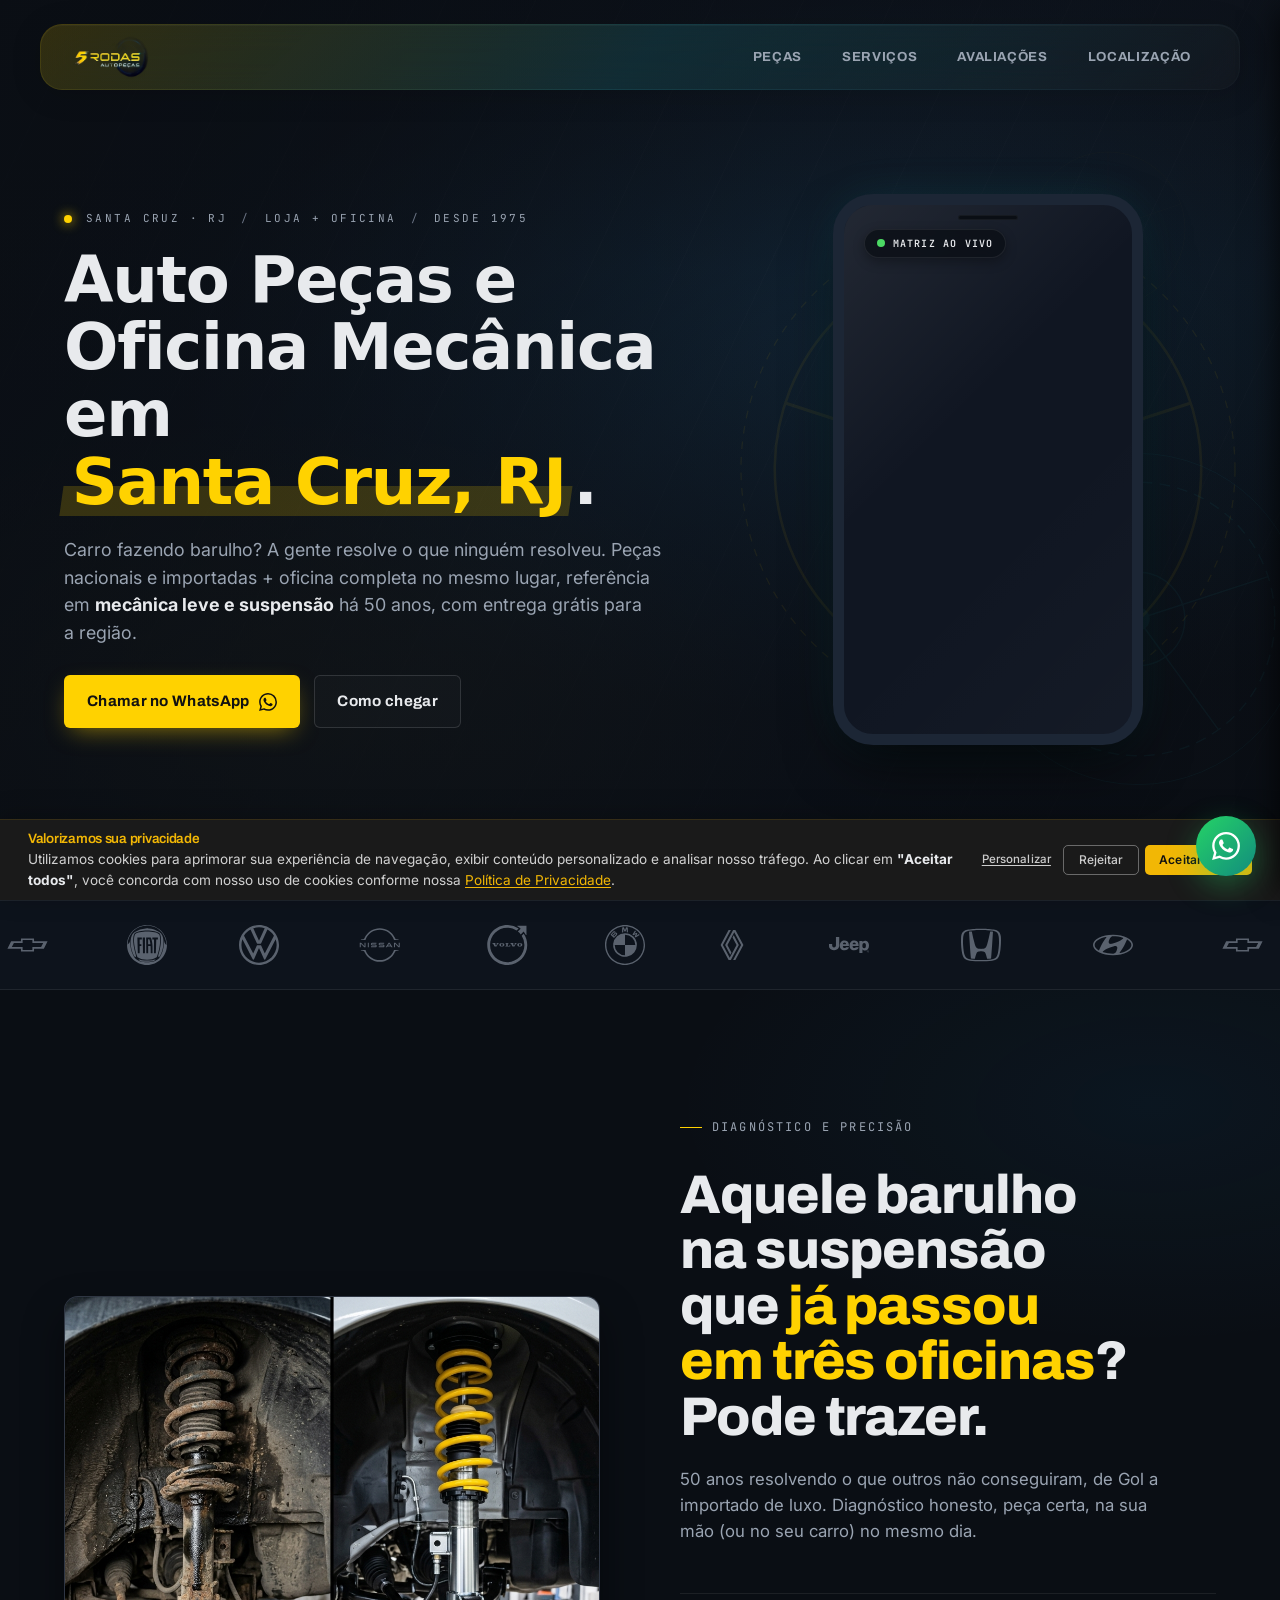
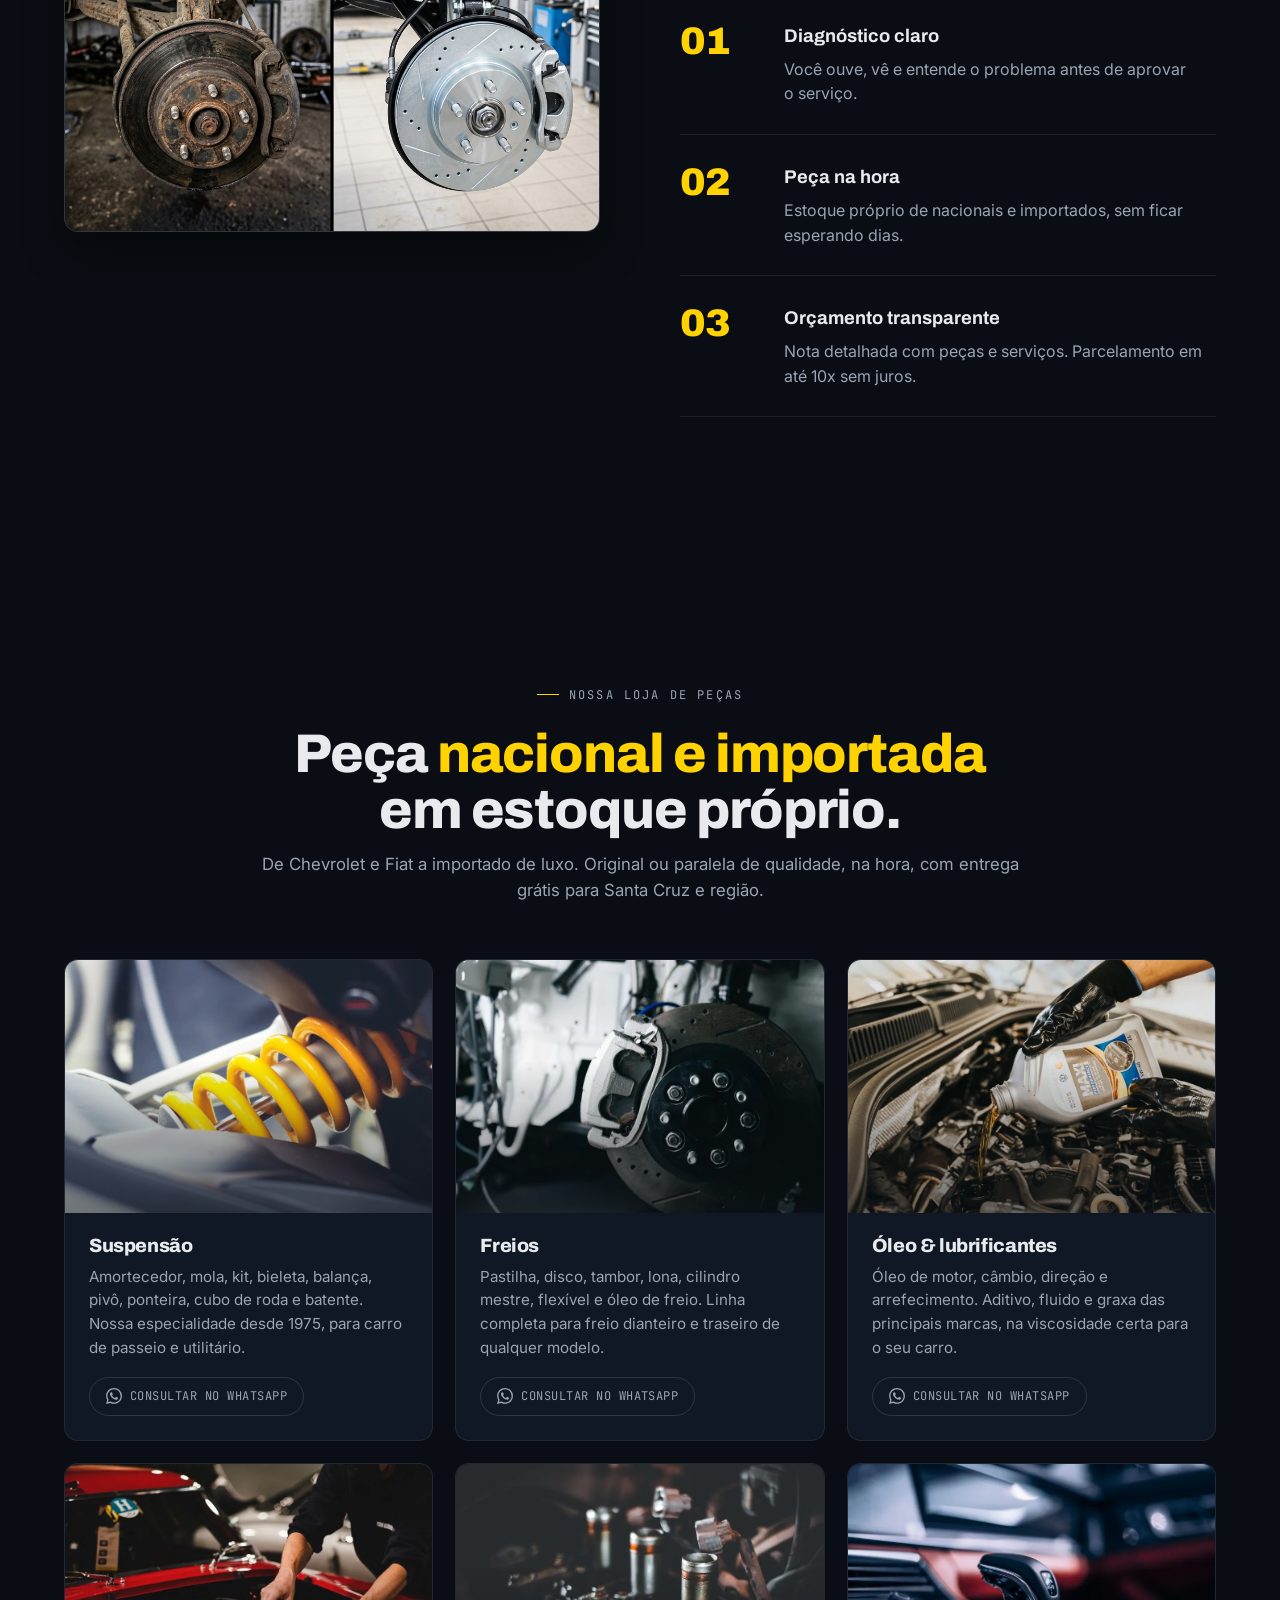
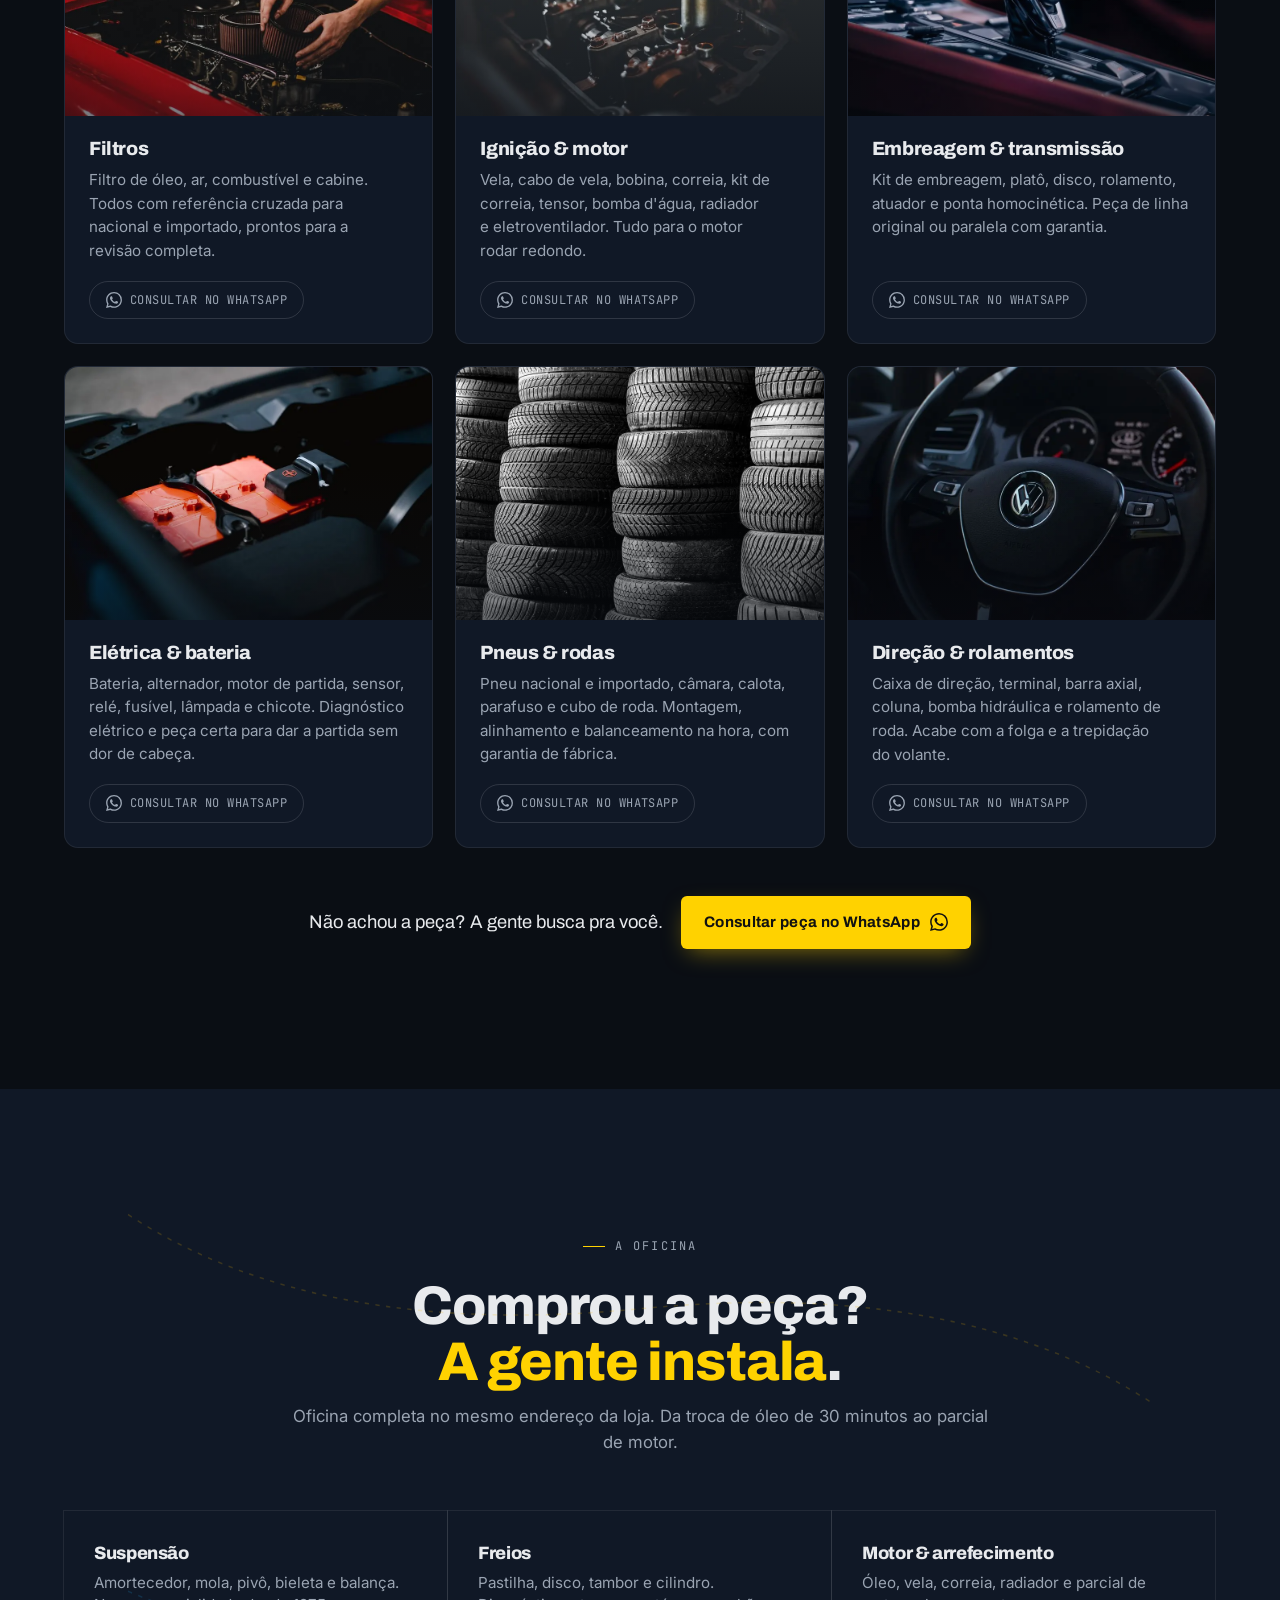
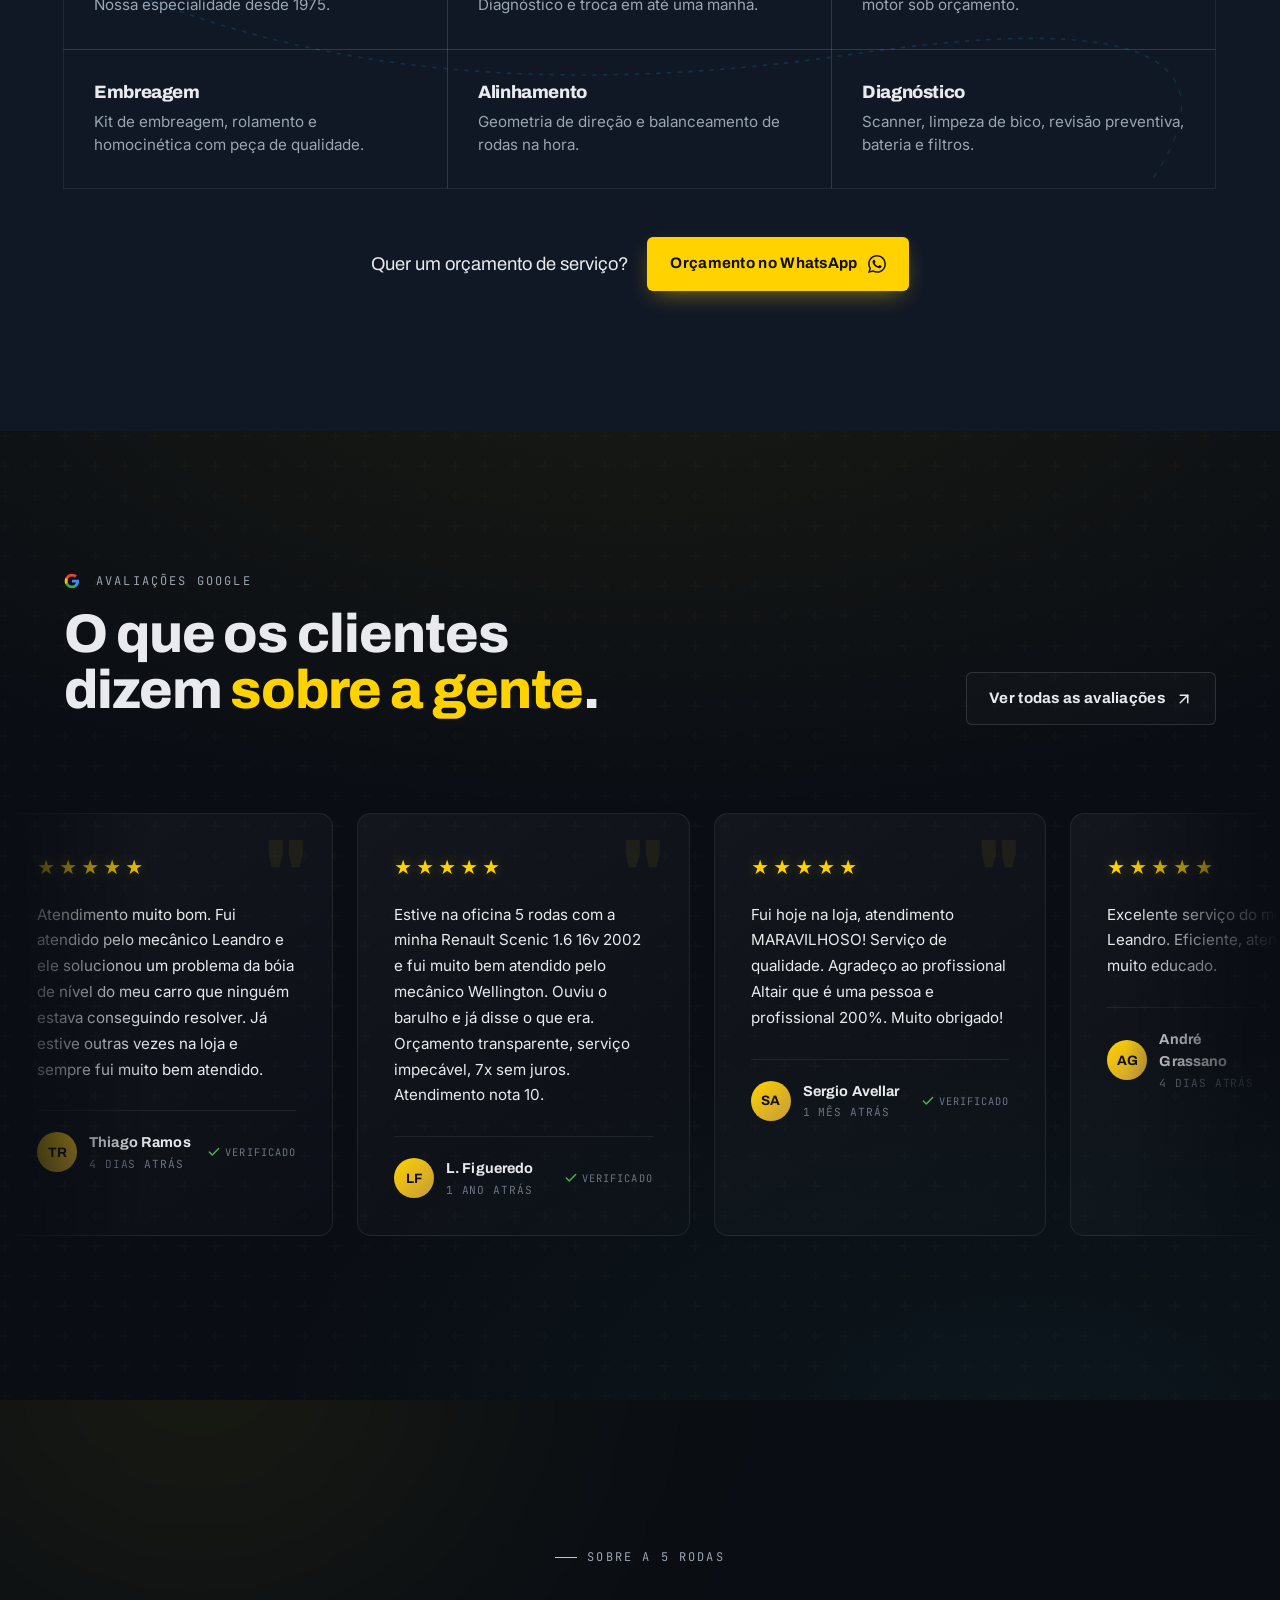
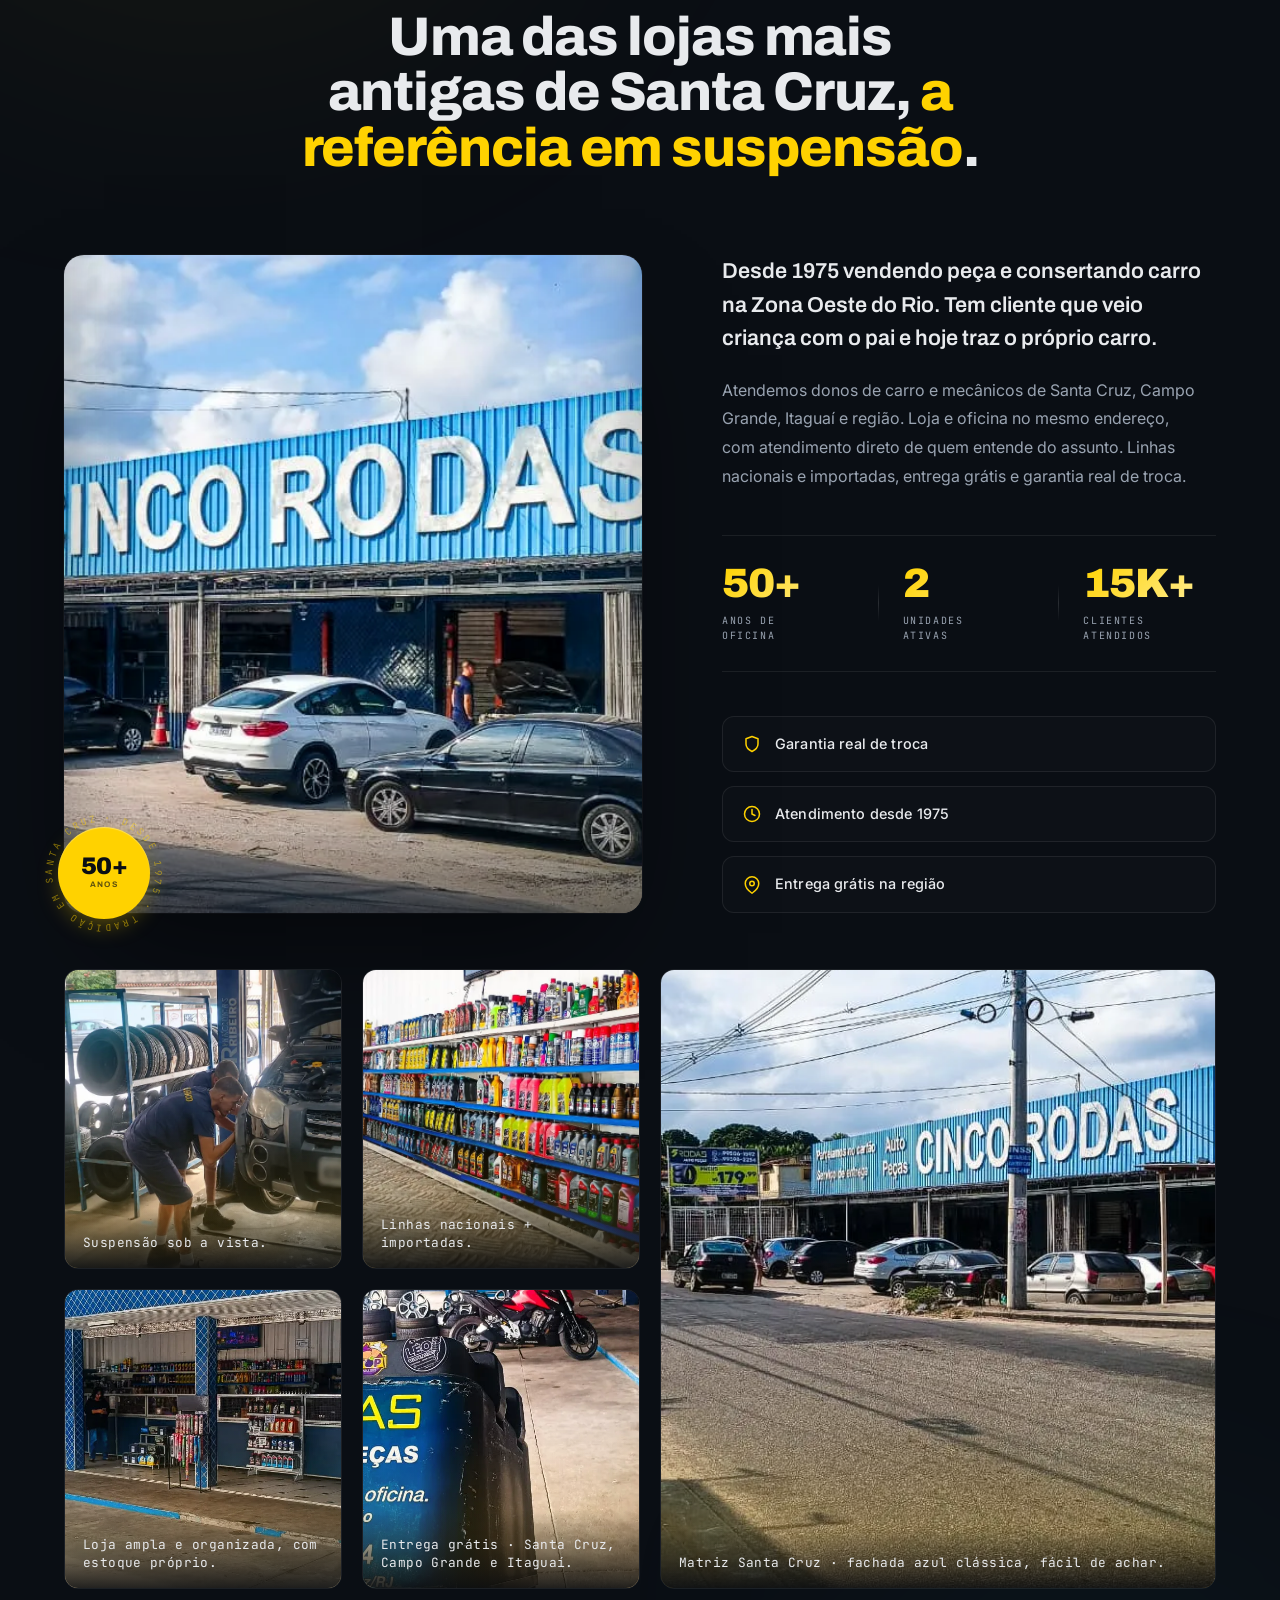
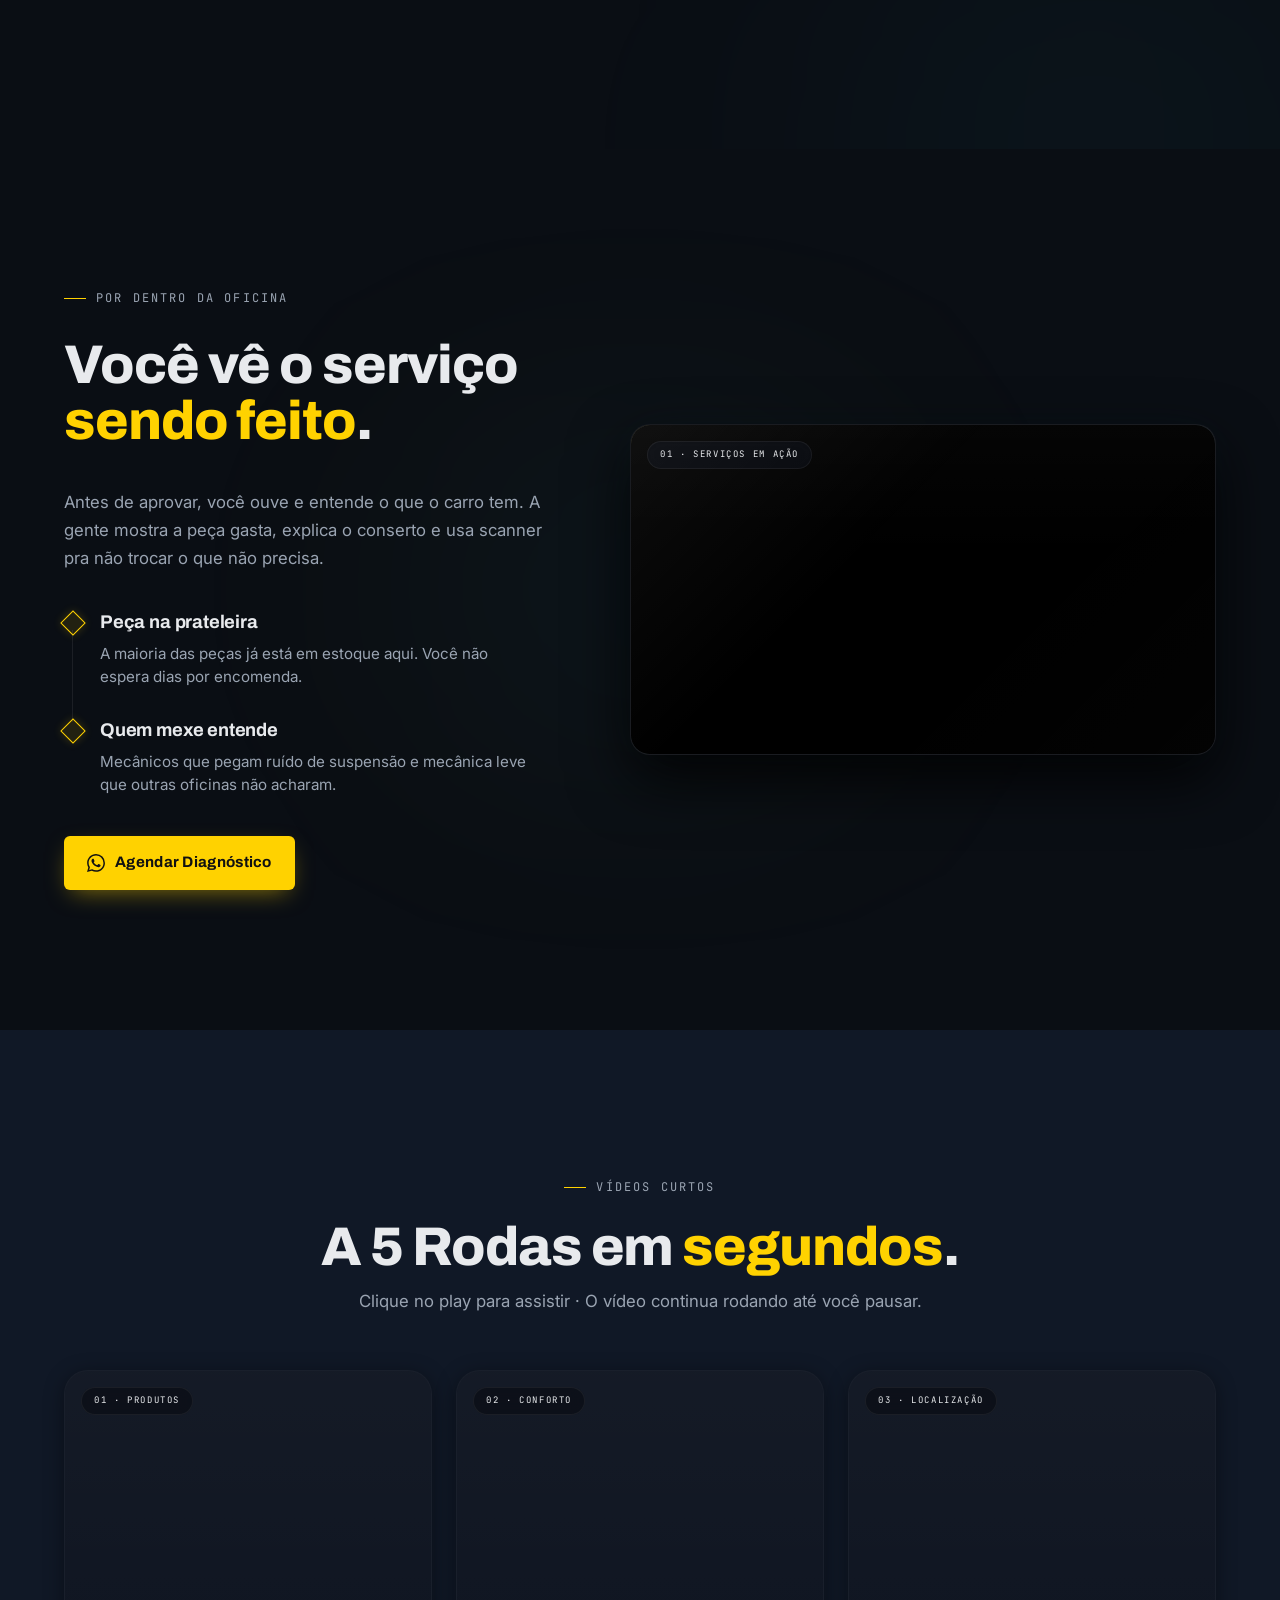
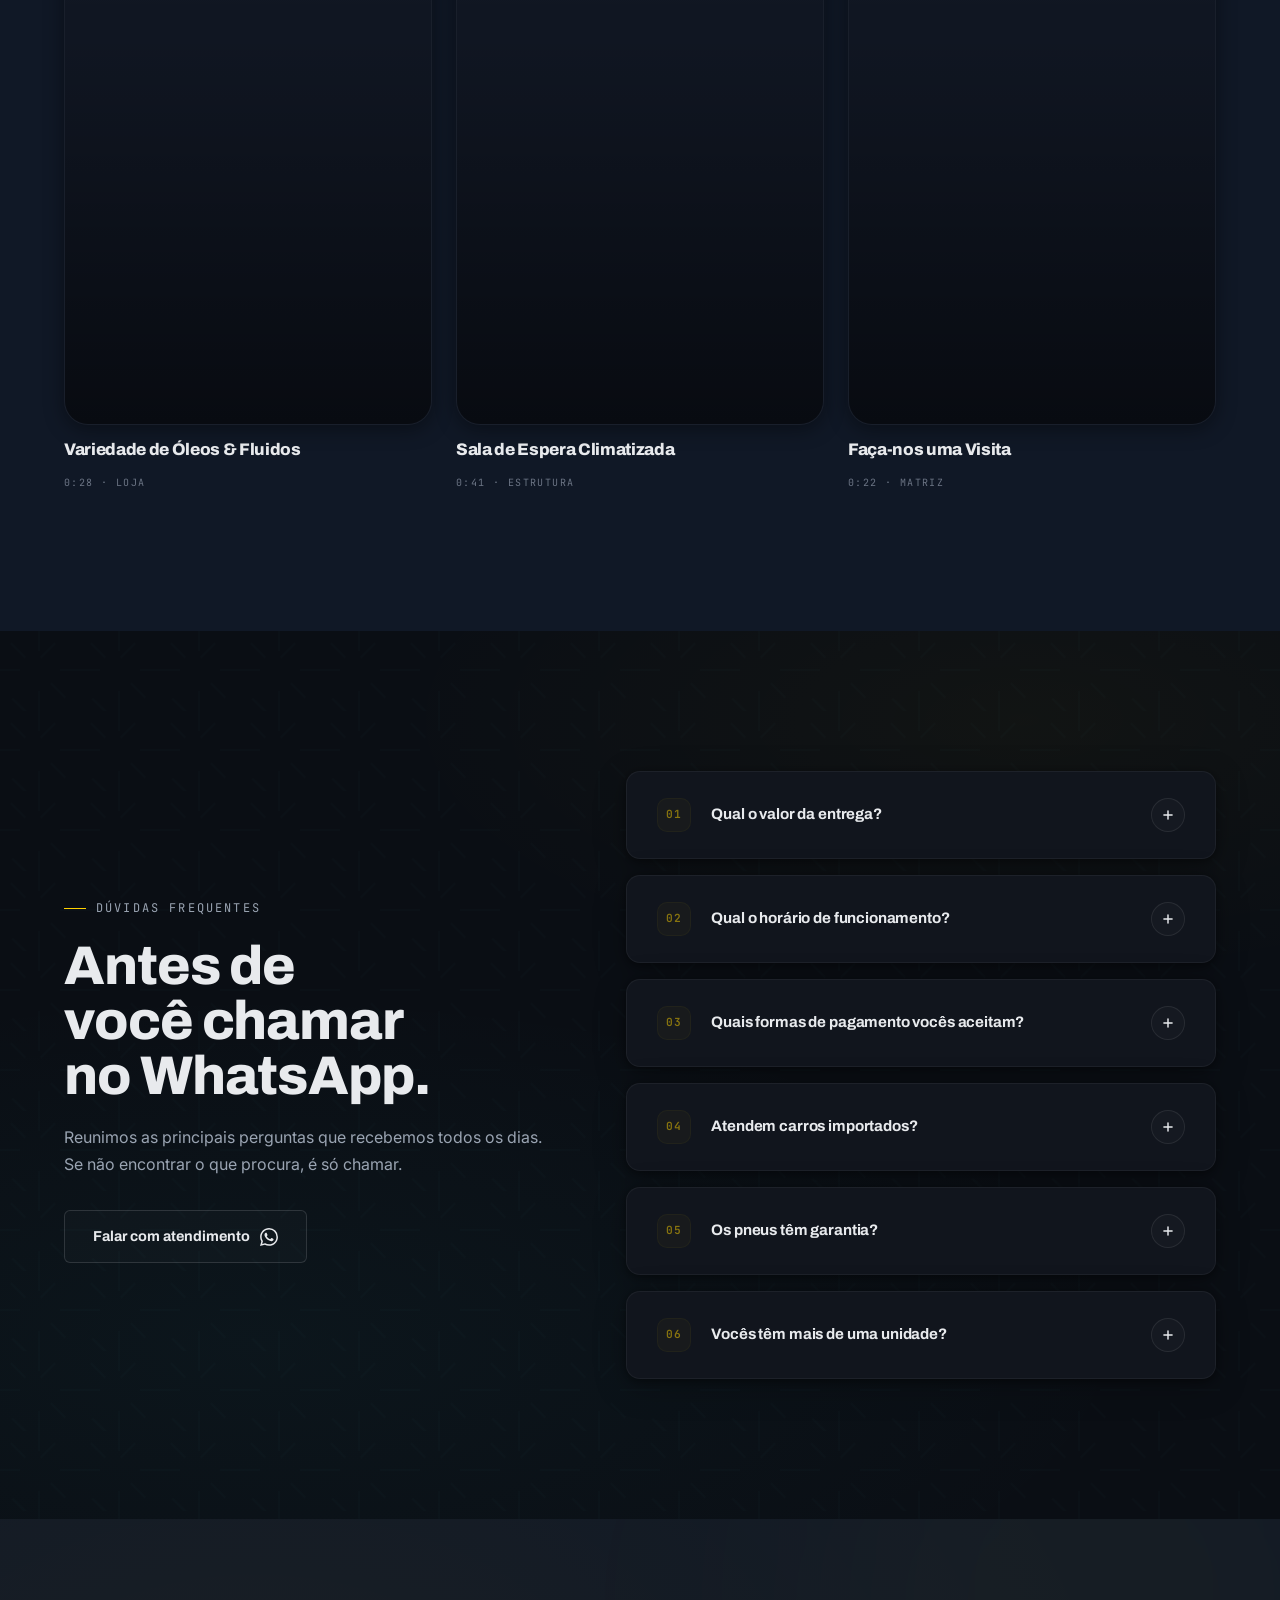
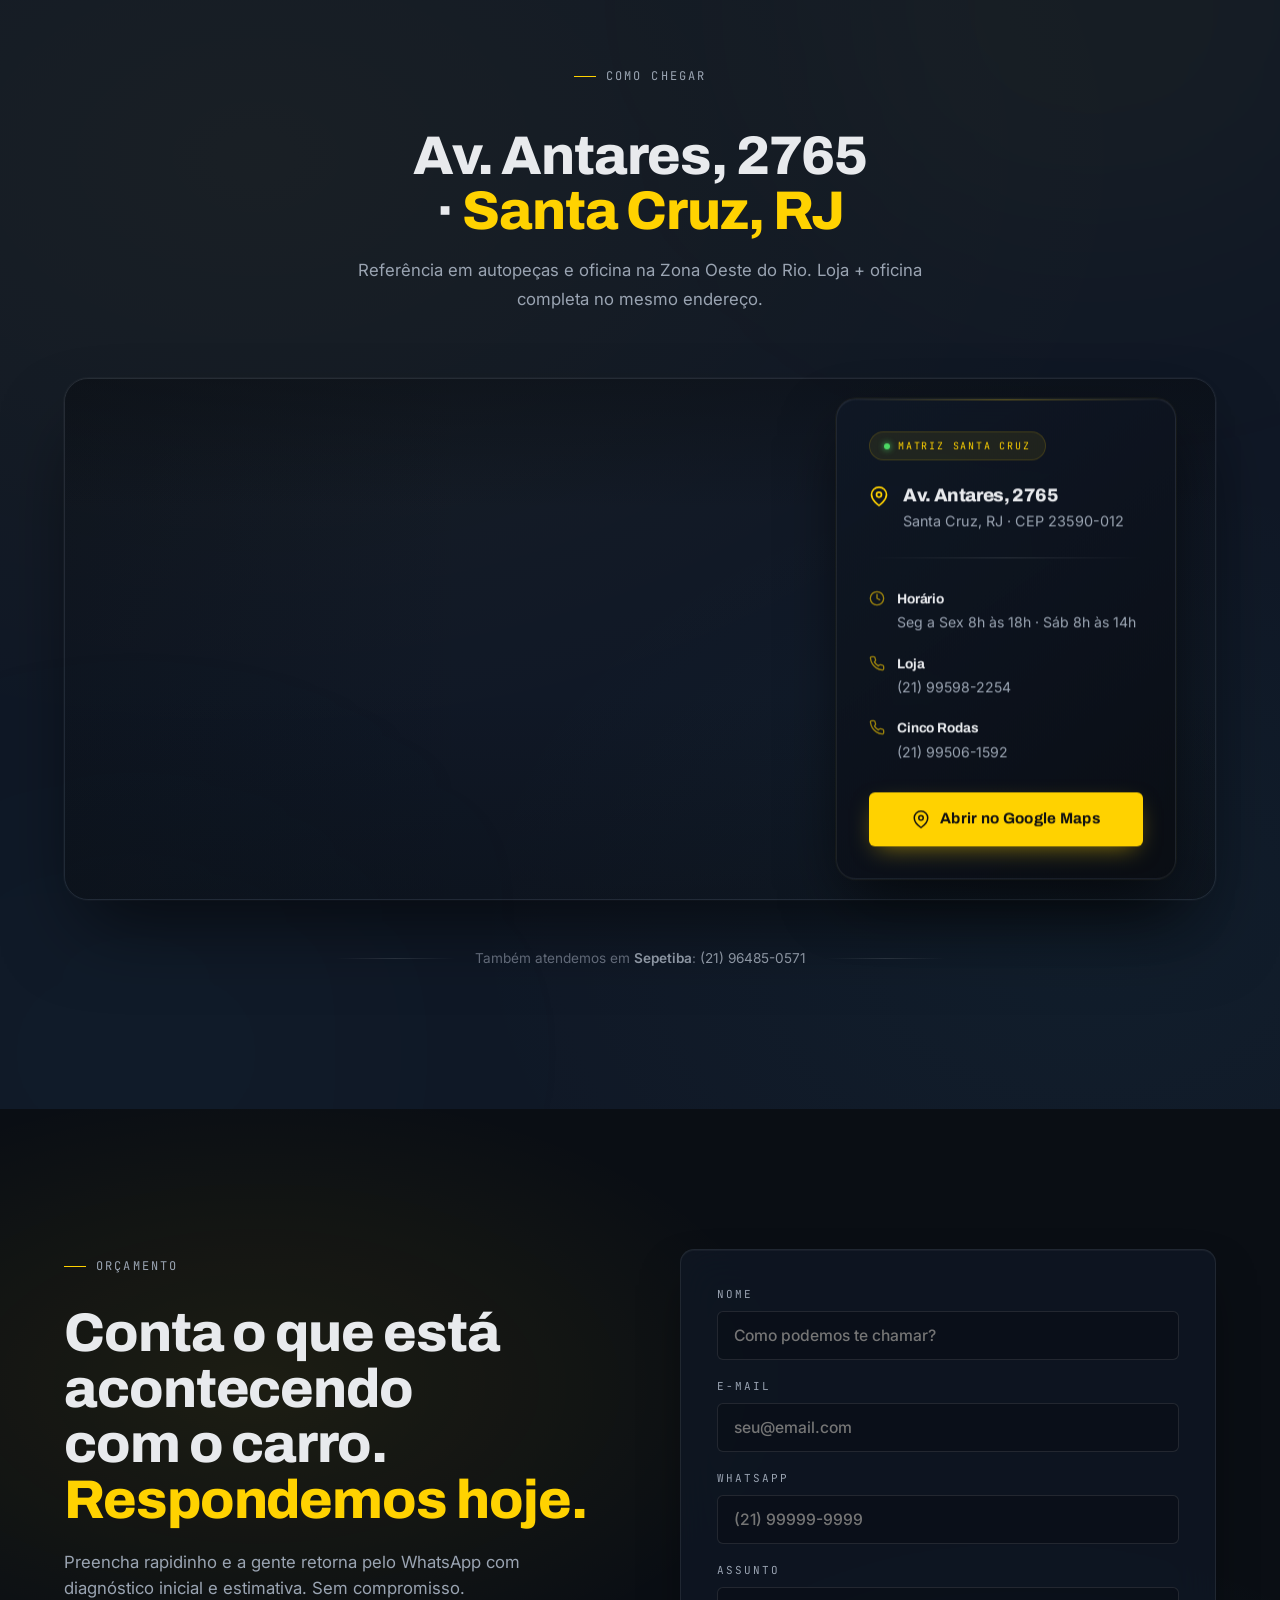
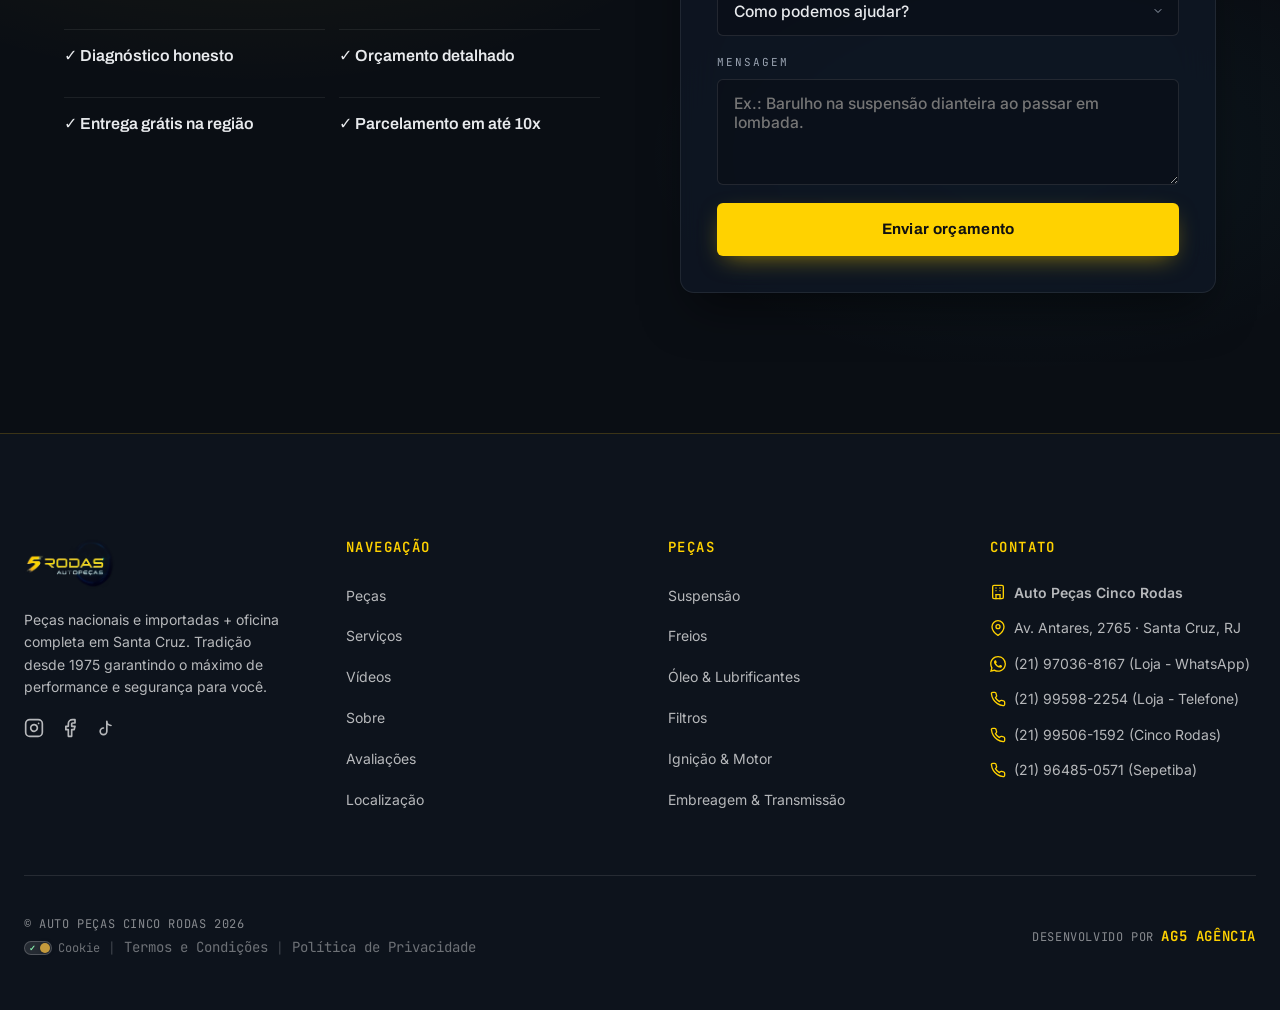
==== commit 11d2dd16: "feat: nova seção Peças (foco), galeria no Sobre, logos reais e ajustes de copy - Carrossel de marcas" ====
--- a/index.html
+++ b/index.html
@@ -40,6 +40,10 @@
 <meta name="geo.position" content="-22.923582;-43.676760" />
 <meta name="ICBM" content="-22.923582, -43.676760" />
 
+<!-- Preload LCP Logo (Responsivo) -->
+<link rel="preload" href="Assets/logo-mobile-cinco-rodas.webp" as="image" fetchpriority="high" media="(max-width: 767px)" />
+<link rel="preload" href="Assets/logo-desktop-cinco-rodas.webp" as="image" fetchpriority="high" media="(min-width: 768px)" />
+
 <!-- Preconnect -->
 <link rel="preconnect" href="https://fonts.googleapis.com" />
 <link rel="preconnect" href="https://fonts.gstatic.com" crossorigin />
@@ -69,18 +73,16 @@
 
 <!-- ============== NAV ============== -->
 <header class="nav" id="nav">
-  <a href="#hero" class="nav__brand" aria-label="Auto Peças Cinco Rodas — início">
+  <a href="#hero" class="nav__brand" aria-label="Auto Peças Cinco Rodas, início">
     <picture>
       <source media="(max-width: 767px)" srcset="Assets/logo-mobile-cinco-rodas.webp" />
       <img src="Assets/logo-desktop-cinco-rodas.webp" alt="Logo Auto Peças Cinco Rodas - Auto peças e oficina mecânica em Santa Cruz RJ" class="nav__logo" width="160" height="44" fetchpriority="high" />
     </picture>
   </a>
   <nav class="nav__links" aria-label="Principal">
+    <a href="#pecas">Peças</a>
     <a href="#servicos">Serviços</a>
-    <a href="#videos">Vídeos</a>
-    <a href="#sobre">Sobre</a>
     <a href="#avaliacoes">Avaliações</a>
-    <a href="#faq">FAQ</a>
     <a href="#localizacao">Localização</a>
   </nav>
   <button class="nav__burger" aria-label="Abrir menu" aria-expanded="false">
@@ -103,6 +105,37 @@
 
   <div class="hero__container">
     <div class="hero__content">
+      <div class="hero__meta">
+        <span class="dot"></span> SANTA CRUZ · RJ
+        <span class="sep">/</span>
+        LOJA + OFICINA
+        <span class="sep">/</span>
+        DESDE 1975
+      </div>
+
+      <h1 class="hero__title">
+        Auto Peças e Oficina Mecânica<br />
+        em <span class="mark">Santa Cruz, RJ</span>.
+      </h1>
+
+      <p class="hero__sub">
+        Carro fazendo barulho? A gente resolve o que ninguém resolveu.
+        Peças nacionais e importadas + oficina completa no mesmo lugar, referência em
+        <strong>mecânica leve e suspensão</strong> há 50 anos, com entrega grátis para a região.
+      </p>
+
+      <div class="hero__ctas">
+        <a class="btn btn--primary" href="https://wa.me/5521970368167?text=Ol%C3%A1%2C%20vim%20atrav%C3%A9s%20do%20site%20e%20gostaria%20de%20solicitar%20um%20or%C3%A7amento." target="_blank" rel="noopener noreferrer">
+          Chamar no WhatsApp
+          <svg viewBox="0 0 24 24" width="18" height="18" fill="currentColor" aria-hidden="true"><path d="M17.472 14.382c-.297-.149-1.758-.867-2.03-.967-.273-.099-.471-.148-.67.15-.197.297-.767.966-.94 1.164-.173.199-.347.223-.644.075-.297-.15-1.255-.463-2.39-1.475-.883-.788-1.48-1.761-1.653-2.059-.173-.297-.018-.458.13-.606.134-.133.298-.347.446-.52.149-.174.198-.298.298-.497.099-.198.05-.371-.025-.52-.075-.149-.669-1.612-.916-2.207-.242-.579-.487-.5-.669-.51-.173-.008-.371-.01-.57-.01-.198 0-.52.074-.792.372-.272.297-1.04 1.016-1.04 2.479 0 1.462 1.065 2.875 1.213 3.074.149.198 2.096 3.2 5.077 4.487.709.306 1.262.489 1.694.625.712.227 1.36.195 1.871.118.571-.085 1.758-.719 2.006-1.413.248-.694.248-1.289.173-1.413-.074-.124-.272-.198-.57-.347m-5.421 7.403h-.004a9.87 9.87 0 01-5.031-1.378l-.361-.214-3.741.982.998-3.648-.235-.374a9.86 9.86 0 01-1.51-5.26c.001-5.45 4.436-9.884 9.888-9.884 2.64 0 5.122 1.03 6.988 2.898a9.825 9.825 0 012.893 6.994c-.003 5.45-4.437 9.884-9.885 9.884m8.413-18.297A11.815 11.815 0 0012.05 0C5.495 0 .16 5.335.157 11.892c0 2.096.547 4.142 1.588 5.945L.057 24l6.305-1.654a11.882 11.882 0 005.683 1.448h.005c6.554 0 11.89-5.335 11.893-11.893a11.821 11.821 0 00-3.48-8.413z"/></svg>
+        </a>
+        <a class="btn btn--ghost" href="#localizacao">
+          Como chegar
+        </a>
+      </div>
+    </div>
+
+    <div class="hero__media-wrapper">
       <div class="hero__wheels-bg" aria-hidden="true">
         <div class="hero__wheel hero__wheel--large">
           <svg viewBox="0 0 200 200" fill="none" stroke="currentColor" aria-hidden="true">
@@ -150,38 +183,6 @@
           </svg>
         </div>
       </div>
-
-      <div class="hero__meta">
-        <span class="dot"></span> SANTA CRUZ · RJ
-        <span class="sep">/</span>
-        LOJA + OFICINA
-        <span class="sep">/</span>
-        DESDE 1975
-      </div>
-
-      <h1 class="hero__title">
-        Auto Peças e Oficina Mecânica<br />
-        em <span class="mark">Santa Cruz, RJ</span>.
-      </h1>
-
-      <p class="hero__sub">
-        Carro fazendo barulho? A gente resolve o que ninguém resolveu.
-        Peças nacionais e importadas + oficina completa no mesmo lugar, referência em
-        <strong>mecânica leve e suspensão</strong> há 50 anos, com entrega grátis para a região.
-      </p>
-
-      <div class="hero__ctas">
-        <a class="btn btn--primary" href="https://wa.me/5521970368167?text=Ol%C3%A1%2C%20vim%20atrav%C3%A9s%20do%20site%20e%20gostaria%20de%20solicitar%20um%20or%C3%A7amento." target="_blank" rel="noopener noreferrer">
-          Chamar no WhatsApp
-          <svg viewBox="0 0 24 24" width="18" height="18" fill="currentColor" aria-hidden="true"><path d="M20.5 3.5A11 11 0 0 0 3.6 17.3L2 22l4.9-1.6A11 11 0 1 0 20.5 3.5Zm-8.4 17a9 9 0 0 1-4.6-1.3l-.3-.2-3 .9.9-2.9-.2-.3a9 9 0 1 1 7.2 3.8Zm5.2-6.7c-.3-.1-1.7-.8-1.9-.9-.3-.1-.5-.1-.7.1l-1 1.2c-.2.2-.4.2-.7.1a7.4 7.4 0 0 1-3.6-3.2c-.3-.5.3-.4.7-1.4.1-.2 0-.4 0-.5l-.9-2.2c-.2-.5-.5-.5-.7-.5h-.6c-.2 0-.5.1-.8.4-.3.3-1 1-1 2.5s1 2.9 1.2 3.1c.1.2 2.1 3.2 5.1 4.5.7.3 1.3.5 1.7.6.7.2 1.4.2 1.9.1.6-.1 1.7-.7 2-1.4.2-.7.2-1.3.1-1.4 0-.1-.3-.2-.6-.3Z"/></svg>
-        </a>
-        <a class="btn btn--ghost" href="#localizacao">
-          Como chegar
-        </a>
-      </div>
-    </div>
-
-    <div class="hero__media-wrapper">
       <div class="hero__smartphone">
         <div class="smartphone__speaker"></div>
         <video class="smartphone__video" autoplay muted loop playsinline preload="metadata">
@@ -193,35 +194,72 @@
   </div>
 </section>
 
-<!-- ============== MARQUEE ============== -->
-<div class="marquee" aria-hidden="true">
-  <div class="marquee__track">
-    <span>SUSPENSÃO</span><span>•</span>
-    <span>AMORTECEDORES</span><span>•</span>
-    <span>EMBREAGEM</span><span>•</span>
-    <span>FREIOS</span><span>•</span>
-    <span>ARREFECIMENTO</span><span>•</span>
-    <span>SANTA CRUZ</span><span>•</span>
-    <span>CAMPO GRANDE</span><span>•</span>
-    <span>ITAGUAÍ</span><span>•</span>
-    <span>CESARÃO</span><span>•</span>
-    <span>PACIÊNCIA</span><span>•</span>
-    <span>SEPETIBA</span><span>•</span>
-    <span>NACIONAIS + IMPORTADOS</span><span>•</span>
-    <span>ENTREGA GRÁTIS</span><span>•</span>
-    <span>SUSPENSÃO</span><span>•</span>
-    <span>AMORTECEDORES</span><span>•</span>
-    <span>EMBREAGEM</span><span>•</span>
-    <span>FREIOS</span><span>•</span>
-    <span>ARREFECIMENTO</span><span>•</span>
-    <span>SANTA CRUZ</span><span>•</span>
-    <span>CAMPO GRANDE</span><span>•</span>
-    <span>ITAGUAÍ</span><span>•</span>
-    <span>CESARÃO</span><span>•</span>
-    <span>PACIÊNCIA</span><span>•</span>
-    <span>SEPETIBA</span><span>•</span>
-    <span>NACIONAIS + IMPORTADOS</span><span>•</span>
-    <span>ENTREGA GRÁTIS</span><span>•</span>
+<!-- ============== MARQUEE DE MARCAS (CARROS) ============== -->
+<div class="marquee marquee--brands" aria-hidden="true">
+  <div class="marquee__track" id="brandsTrack">
+    <!-- Grupo 1 -->
+    <div class="brand-logo" title="Chevrolet">
+      <svg viewBox="0 0 24 24" width="44" height="32" fill="currentColor"><path d="M23.905 9.784H15.92V8.246a.157.157 0 00-.157-.158H8.238a.157.157 0 00-.157.158v1.538H2.358c-.087 0-.193.07-.237.158L.02 14.058c-.045.088-.011.157.077.157H8.08v1.54c0 .086.07.157.157.157h7.525c.087 0 .157-.07.157-.157v-1.54h5.723c.087 0 .193-.07.238-.157l2.1-4.116c.045-.087.011-.158-.076-.158m-2.494.996l-1.244 2.437h-5.232v1.708H9.07v-1.708H2.595L3.84 10.78h5.232V9.073h5.864v1.707z"/></svg>
+    </div>
+    <div class="brand-logo" title="Fiat">
+      <svg viewBox="0 0 24 24" width="32" height="32" fill="currentColor"><path d="M21.175 6.25c.489 1.148.726 2.442.726 3.956 0 .818-.068 1.69-.206 2.666-.286 2.01-1.048 4.11-1.75 5.494-.114.223-.205.371-.388.533-.32.282-.602.352-.706.291-.084-.05-.131-.302-.114-.673.014-.316.089-.55.204-.924a36.261 36.261 0 0 0 1.2-5.416c.385-2.664.37-5.06-.201-6.52a2.224 2.224 0 0 0-.22-.427c-.062-.09-.106-.136-.106-.136-1.181-1.183-4.37-1.776-7.56-1.776-3.19 0-6.378.593-7.558 1.776 0 0-.045.045-.106.136a2.122 2.122 0 0 0-.221.426c-.572 1.46-.586 3.857-.201 6.521.26 1.807.672 3.72 1.227 5.504.096.307.158.516.173.84.016.369-.03.62-.114.67-.104.06-.389-.01-.71-.295-.23-.205-.345-.405-.49-.701-.68-1.385-1.393-3.397-1.667-5.323a18.884 18.884 0 0 1-.206-2.666c0-1.514.238-2.807.726-3.954.367-.86.983-1.58 1.782-2.083a13.892 13.892 0 0 1 6.526-2.122 13.9 13.9 0 0 1 .815-.026h.02c.274 0 .548.01.818.026 2.282.138 4.539.873 6.525 2.122a4.583 4.583 0 0 1 1.782 2.082zm-4.763 14.526c-.088.019-.361.083-.632.157-.243.067-.483.12-.597.143a16.51 16.51 0 0 1-3.115.285h-.028c-1.117 0-2.177-.103-3.114-.285a9.23 9.23 0 0 1-.56-.133 14.987 14.987 0 0 0-.604-.148c-.418-.095-.796-.163-.817-.083-.025.093.162.288.401.472.056.042.195.14.357.22.15.073.32.128.386.15 1.098.355 2.346.502 3.941.502h.022c1.563 0 2.794-.142 3.877-.483.371-.117.59-.211.853-.42.22-.174.385-.353.361-.44-.02-.075-.348-.021-.731.063zm-2.508-10.313c-.145-.81-.32-1.432-.518-1.85l-.002-.004h-.021l-.682-.006h-.01l-.027 2.998h1.426l-.001-.01c0-.005-.056-.522-.165-1.128zm5.76 1.687c-.322 2.228-.88 4.623-1.66 6.701-.13.35-.248.48-.53.7a6.23 6.23 0 0 1-2.431 1.028c-.897.175-1.908.272-2.974.272h-.029a15.66 15.66 0 0 1-2.973-.272 6.23 6.23 0 0 1-2.433-1.028c-.282-.22-.399-.35-.527-.7-.782-2.078-1.34-4.473-1.661-6.701-.373-2.577-.35-4.847.18-6.202.067-.17.138-.292.19-.369.046-.065.078-.1.078-.1 1.068-1.07 4.06-1.652 7.16-1.652 3.101 0 6.093.582 7.16 1.653 0 0 .032.033.078.1.052.076.124.197.19.368.531 1.355.554 3.625.182 6.202zM8.904 7.565L6.222 7.55l.267 9.337 1.122.012-.016-4.25h1.014v-1.097H7.595V8.66h1.31V7.564zm1.876-.02l-1.365.003.181 9.35h1.157l.027-9.352zm3.448.014h-2.732l.108 9.334h1.092l.009-4.222h1.418l.002.007c.128.797.138 4.171.138 4.205v.015h1.063l.009-.479c.048-2.42.13-6.469-1.107-8.86zm4.32-.013l-3.344.013v1.077h.998v.01l-.042 8.252h1.132l.275-8.262h.981v-1.09zM23.975 12c0 6.617-5.372 12-11.976 12C5.397 24 .025 18.617.025 12S5.397 0 12 0c6.604 0 11.976 5.383 11.976 12zm-.33-.008C23.64 5.561 18.418.33 11.998.33 5.642.33.46 5.463.358 11.811a1.71 1.71 0 0 1 .684-.78c.655-.388.834-1.385.893-1.981l.012-.062c-.039.395-.07.79-.07 1.218 0 .832.07 1.718.21 2.708.412 2.9 1.813 6.007 2.637 6.958l.046.05.192.202.007.006c2.01 1.647 3.857 2.23 7.061 2.23h.022c3.203 0 5.05-.583 7.06-2.23l.009-.006.185-.197.052-.056c.826-.954 2.226-4.057 2.638-6.957.14-.99.209-1.876.209-2.708 0-.454-.021-.89-.064-1.309l.006.006c.06.597.379 2.141.995 2.586.21.152.375.317.503.503z"/></svg>
+    </div>
+    <div class="brand-logo" title="Volkswagen">
+      <svg viewBox="0 0 24 24" width="32" height="32" fill="currentColor"><path d="M12 0C5.36 0 0 5.36 0 12S5.36 24 12 24 24 18.64 24 12 18.64 0 12 0M12 1.41C13.2 1.41 14.36 1.63 15.43 2L12.13 9.13C12.09 9.17 12.09 9.26 12 9.26S11.91 9.17 11.87 9.13L8.57 2C9.64 1.63 10.8 1.42 12 1.42M6.9 2.74L10.72 10.97C10.8 11.14 10.89 11.19 11 11.19H13C13.12 11.19 13.2 11.14 13.29 10.97L17.06 2.74C18.64 3.64 20 4.93 20.96 6.47L15.6 16.84C15.56 16.93 15.5 16.97 15.47 16.97C15.39 16.97 15.39 16.89 15.34 16.84L13.29 12.3C13.2 12.13 13.12 12.09 13 12.09H11C10.89 12.09 10.8 12.13 10.71 12.3L8.66 16.84C8.61 16.89 8.62 16.97 8.53 16.97C8.44 16.97 8.44 16.89 8.4 16.84L3 6.47C3.94 4.93 5.32 3.64 6.9 2.74M2.06 8.53L8.23 20.53C8.31 20.7 8.4 20.83 8.62 20.83C8.83 20.83 8.91 20.7 9 20.53L11.87 14.14C11.91 14.06 11.96 14 12 14C12.09 14 12.09 14.1 12.13 14.14L15.04 20.53C15.13 20.7 15.21 20.83 15.43 20.83C15.64 20.83 15.73 20.7 15.81 20.53L22 8.53C22.37 9.6 22.59 10.76 22.59 12C22.54 17.79 17.79 22.59 12 22.59C6.21 22.59 1.46 17.79 1.46 12C1.46 10.8 1.67 9.65 2.06 8.53Z"/></svg>
+    </div>
+    <div class="brand-logo" title="Nissan">
+      <svg viewBox="0 0 24 24" width="46" height="32" fill="currentColor"><path d="M20.576 14.955l-.01.028c-1.247 3.643-4.685 6.086-8.561 6.086-3.876 0-7.32-2.448-8.562-6.09l-.01-.029H.71v.329l1.133.133c.7.08.847.39 1.038.78l.048.096c1.638 3.495 5.204 5.752 9.08 5.752 3.877 0 7.443-2.257 9.081-5.747l.048-.095c.19-.39.338-.7 1.038-.781l1.134-.134v-.328zM3.443 9.012c1.247-3.643 4.686-6.09 8.562-6.09 3.876 0 7.319 2.447 8.562 6.09l.01.028h2.728v-.328l-1.134-.133c-.7-.081-.847-.39-1.038-.781l-.047-.096C19.448 4.217 15.88 1.96 12.005 1.96c-3.881 0-7.443 2.257-9.081 5.752l-.048.095c-.19.39-.338.7-1.038.781l-1.133.133v.329h2.724zm13.862 1.586l-1.743 2.795h.752l.31-.5h2.033l.31.5h.747l-1.743-2.795zm1.033 1.766h-1.395l.7-1.124zm2.81-1.066l2.071 2.095H24v-2.795h-.614v2.085l-2.062-2.085h-.795v2.795h.619zM0 13.393h.619v-2.095l2.076 2.095h.781v-2.795h-.619v2.085L.795 10.598H0zm4.843-2.795h.619v2.795h-.62zm4.486 2.204c-.02.005-.096.005-.124.005H6.743v.572h2.5c.019 0 .167 0 .195-.005.51-.048.743-.472.743-.843 0-.381-.243-.79-.705-.833-.09-.01-.166-.01-.2-.01H7.643a.83.83 0 0 1-.181-.014c-.129-.034-.176-.148-.176-.243 0-.086.047-.2.18-.238a.68.68 0 0 1 .172-.014h2.357v-.562H7.6c-.1 0-.176.004-.238.014a.792.792 0 0 0-.695.805c0 .343.214.743.685.81.086.009.205.009.258.009H9.2c.029 0 .1 0 .114.005.181.023.243.157.243.276a.262.262 0 0 1-.228.266zm4.657 0c-.02.005-.096.005-.129.005H11.4v.572h2.5c.019 0 .167 0 .195-.005.51-.048.743-.472.743-.843 0-.381-.243-.79-.705-.833-.09-.01-.166-.01-.2-.01H12.3a.83.83 0 0 1-.181-.014c-.129-.034-.176-.148-.176-.243 0-.086.047-.2.18-.238a.68.68 0 0 1 .172-.014h2.357v-.562h-2.395c-.1 0-.176.004-.238.014a.792.792 0 0 0-.695.805c0 .343.214.743.686.81.085.009.204.009.257.009h1.59c.029 0 .1 0 .114.005.181.023.243.157.243.276a.267.267 0 0 1-.228.266Z"/></svg>
+    </div>
+    <div class="brand-logo" title="Volvo">
+      <svg viewBox="0 0 24 24" width="42" height="32" fill="currentColor"><path d="M10.873 12.584h.49l-.001-1.452h-.489v-.322h1.94v.322h-.483v1.451h.449c.415 0 .687-.274.687-.646h.32v.972h-2.913v-.325zm4.313.327h1.134l.962-1.779h.482v-.322h-1.45v.322h.419l-.701 1.295-.71-1.295h.51l-.002-.322h-2.104v.322h.482l.978 1.779zM5.073 10.81H2.968v.322h.481l.98 1.779h1.133l.962-1.779h.482v-.322h-1.45v.322h.418l-.7 1.295-.71-1.295h.509v-.322zm3.707-.044c.975 0 1.498.486 1.498 1.096 0 .618-.494 1.111-1.493 1.111-.999 0-1.497-.493-1.497-1.111 0-.61.517-1.096 1.492-1.096zm.017.33c-.333-.005-.527.348-.534.753-.006.39.15.784.506.79.366.007.524-.39.53-.772.008-.405-.168-.764-.502-.77zm10.738-.33c.974 0 1.497.486 1.497 1.096 0 .618-.493 1.111-1.492 1.111-1 0-1.498-.493-1.498-1.111 0-.61.518-1.096 1.493-1.096zm-.517 1.083c-.007.39.15.784.506.79.366.007.524-.39.53-.772.008-.405-.168-.764-.502-.77-.333-.006-.527.347-.534.752zm2.857-6.667L20.656 6.4A10.26 10.26 0 0 1 22.308 12c0 5.693-4.615 10.308-10.308 10.308S1.692 17.693 1.692 12 6.307 1.692 12 1.692c2.07 0 3.996.61 5.611 1.66l1.219-1.219A11.944 11.944 0 0 0 12 0C5.373 0 0 5.373 0 12s5.373 12 12 12 12-5.373 12-12c0-2.533-.785-4.882-2.125-6.818zM18.036.472v.337c.728.394 1.413.859 2.047 1.382l-1.71 1.71a10.29 10.29 0 0 1 1.735 1.732l1.708-1.708c.524.636.989 1.322 1.384 2.038h.328V.473h-5.492z"/></svg>
+    </div>
+    <div class="brand-logo" title="BMW">
+      <svg viewBox="0 0 24 24" width="32" height="32" fill="currentColor"><path d="M12 0C5.373 0 0 5.373 0 12s5.373 12 12 12 12-5.373 12-12S18.627 0 12 0zm0 .78C18.196.78 23.219 5.803 23.219 12c0 6.196-5.022 11.219-11.219 11.219C5.803 23.219.781 18.196.781 12S5.804.78 12 .78zm-.678.63c-.33.014-.66.042-.992.078l-.107 2.944a9.95 9.95 0 0 1 .71-.094l.07-1.988-.013-.137.043.13.664 1.489h.606l.664-1.488.04-.131-.01.137.07 1.988c.232.022.473.054.71.094l-.109-2.944a14.746 14.746 0 0 0-.992-.078l-.653 1.625-.023.12-.023-.12-.655-1.625zm6.696 1.824l-1.543 2.428c.195.15.452.371.617.522l1.453-.754.092-.069-.069.094-.752 1.453c.163.175.398.458.53.63l2.43-1.544a16.135 16.135 0 0 0-.46-.568L18.777 6.44l-.105.092.078-.115.68-1.356-.48-.48-1.356.68-.115.078.091-.106 1.018-1.539c-.18-.152-.351-.291-.57-.46zM5.5 3.785c-.36.037-.638.283-1.393 1.125a18.97 18.97 0 0 0-.757.914l2.074 1.967c.687-.76.966-1.042 1.508-1.613.383-.405.6-.87.216-1.317-.208-.242-.558-.295-.85-.175l-.028.01.01-.026a.7.7 0 0 0-.243-.734.724.724 0 0 0-.537-.15zm.006.615c.136-.037.277.06.308.2.032.14-.056.272-.154.382-.22.25-1.031 1.098-1.031 1.098l-.402-.383c.417-.51.861-.974 1.062-1.158a.55.55 0 0 1 .217-.139zM12 4.883a7.114 7.114 0 0 0-7.08 6.388v.002a7.122 7.122 0 0 0 8.516 7.697 7.112 7.112 0 0 0 5.68-6.97A7.122 7.122 0 0 0 12 4.885v-.002zm-5.537.242c.047 0 .096.013.14.043.088.059.128.16.106.26-.026.119-.125.231-.205.318l-1.045 1.12-.42-.4s.787-.832 1.045-1.099c.102-.106.168-.17.238-.205a.331.331 0 0 1 .14-.037zM12 5.818A6.175 6.175 0 0 1 18.182 12H12v6.182A6.175 6.175 0 0 1 5.818 12H12V5.818Z"/></svg>
+    </div>
+    <div class="brand-logo" title="Renault">
+      <svg viewBox="0 0 24 24" width="24" height="32" fill="currentColor"><path d="M17.463 11.99l-4.097-7.692-.924 1.707 3.213 5.985-5.483 10.283L4.69 11.99 11.096 0H9.27L2.882 11.99 9.269 24h1.807zm3.655 0L14.711 0h-1.807L6.517 11.99l4.117 7.712.904-1.707-3.193-6.005 5.463-10.263L19.29 11.99 12.904 24h1.807Z"/></svg>
+    </div>
+    <div class="brand-logo" title="Jeep">
+      <svg viewBox="0 0 24 24" width="48" height="32" fill="currentColor"><path d="M4.1651 7.1687v5.2011c0 .6762-.444 1.0777-1.1628 1.0777-.7185 0-1.0992-.5283-1.0992-1.0992v-.9299H0v.9514c0 .972.296 2.7068 3.0235 2.7068 2.7272 0 3.1082-1.8614 3.1082-2.7488V7.1687Zm4.9177 2.1562c-1.7973 0-2.6003 1.6485-2.6003 3.0657 0 1.4168.9094 2.7912 2.7695 2.7912 1.6285.021 2.707-1.0361 2.707-1.8187h-1.7977s-.2113.5078-.8458.5078c-.6343 0-.9934-.3596-.9934-1.2265h3.6576c0-2.7277-1.3526-3.3195-2.897-3.3195zm5.8471 0c-1.7968 0-2.6007 1.6485-2.6007 3.0657 0 1.4168.9094 2.7912 2.7705 2.7912 1.628.021 2.7067-1.0361 2.7067-1.8187h-1.7978s-.2116.5078-.8454.5078c-.6348 0-.9942-.3596-.9942-1.2265h3.6574c0-2.7277-1.3523-3.3195-2.8965-3.3195zm6.7435.0635c-.9132 0-1.3186.4962-1.3401.522-.1283.1538-.2875.3165-.2875-.0782v-.2959h-1.8193v7.295h1.8398V14.822c0-.148.1478-.126.2543 0 .1063.1277.5711.4443 1.3752.4443C23.155 15.2663 24 13.9978 24 12.264c0-2.2415-1.4162-2.8757-2.3266-2.8756Zm-12.401 1.1203c.6766 0 .972.5073.972 1.0365H8.3843c0-.5718.2327-1.0365.8882-1.0365zm5.8468 0c.6767 0 .9724.5073.9724 1.0365H14.231c0-.5718.2332-1.0365.8883-1.0365zm5.9204.296c.9318 0 1.1.7189 1.1 1.4593 0 .74-.1272 1.7124-1.0141 1.7124-.8884 0-1.1212-.5709-1.1017-1.6486.022-1.0788.4441-1.523 1.0158-1.523zm2.2813 4.5664a.5855.5855 0 0 0-.5856.5857c0 .3233.2617.5856.5856.5856.3218 0 .585-.2623.585-.5856 0-.3233-.2632-.5857-.585-.5857zm0 .062a.524.524 0 0 1 .5236.5237c0 .2884-.2346.5246-.5236.5246a.5258.5258 0 0 1-.525-.5246c0-.289.2352-.5236.525-.5236zm-.2108.2024v.6208h.0725v-.2689h.1764l.1159.269h.0806l-.1216-.2873c.0386-.0133.0514-.0227.072-.0447.0266-.0287.0434-.0739.0434-.115 0-.1034-.0796-.174-.195-.174zm.0705.0676h.1722c.072 0 .1177.041.1177.1045 0 .072-.0485.1168-.1278.1168h-.1621z"/></svg>
+    </div>
+    <div class="brand-logo" title="Honda">
+      <svg viewBox="0 0 24 24" width="48" height="32" fill="currentColor"><path d="M23.902 6.87c-.33-3.218-2.47-3.895-4.354-4.204-.946-.16-2.63-.3-3.716-.34-.946-.06-3.168-.09-3.835-.09-.657 0-2.89.03-3.835.09-1.076.04-2.77.18-3.716.34C2.563 2.985.42 3.66.092 6.87c-.08.877-.1 2.023-.09 3.248.03 2.031.2 3.406.3 4.363.07.657.338 2.62.687 3.636.478 1.395.916 1.803 1.424 2.222.937.757 2.471.996 2.79 1.056 1.733.31 5.24.368 6.784.368 1.544 0 5.05-.05 6.784-.368.329-.06 1.863-.29 2.79-1.056.508-.419.946-.827 1.424-2.222.35-1.016.628-2.979.698-3.636.1-.957.279-2.332.299-4.363.04-1.225.01-2.371-.08-3.248m-1.176 5.4c-.19 2.57-.418 4.104-.747 5.22-.29.976-.637 1.623-1.165 2.092-.867.787-2.063.956-2.76 1.056-1.514.23-4.055.3-6.057.3-2.002 0-4.543-.08-6.057-.3-.697-.1-1.893-.269-2.76-1.056-.518-.469-.876-1.126-1.155-2.093-.329-1.105-.558-2.65-.747-5.22-.11-1.543-.09-4.054.08-5.4.258-2.011 1.255-3.018 3.387-3.396.996-.18 2.34-.31 3.606-.37 1.016-.07 2.7-.1 3.636-.09.936-.01 2.62.03 3.636.09 1.275.06 2.61.19 3.606.37 2.142.378 3.139 1.395 3.388 3.397.199 1.345.229 3.856.11 5.4m-5.202-8.39c-.548 2.462-.767 3.588-1.216 5.37-.428 1.715-.767 3.298-1.335 4.065-.587.777-1.365.947-1.893 1.006-.279.03-.478.04-1.066.05-.596 0-.796-.02-1.075-.05-.528-.06-1.315-.229-1.892-1.006-.578-.767-.907-2.35-1.335-4.064-.47-1.773-.678-2.91-1.236-5.37 0 0-.548.02-.797.04-.329.02-.588.05-.867.09.343 5.372.692 11.079 1.126 16.13a21.983 21.983 0 002.39.169c.33-1.266.748-3.02 1.207-3.767.378-.608.966-.677 1.295-.717.518-.07.956-.08 1.165-.08.2-.01.637 0 1.165.08.33.05.917.11 1.295.717.47.747.877 2.5 1.206 3.766 0 0 .358-.01 1.165-.05.41-.018.82-.058 1.226-.12.458-5.39.785-10.728 1.126-16.128-.28-.04-.538-.07-.867-.09-.23-.02-.787-.04-.787-.04z"/></svg>
+    </div>
+    <div class="brand-logo" title="Hyundai">
+      <svg viewBox="0 0 24 24" width="48" height="32" fill="currentColor"><path d="M12 18.1622c-6.6275 0-12-2.7586-12-6.163 0-3.4028 5.3725-6.1614 12-6.1614 6.6278 0 12 2.7586 12 6.1614 0 3.4044-5.3722 6.163-12 6.163zM7.6023 7.17C3.701 7.9784.973 9.8302.973 11.9844c0 1.1929.8382 2.2932 2.248 3.1757.1174.0724.1941.0862.251.0826.1019-.006.1593-.0698.201-.146.028-.0485.0631-.1225.0972-.1968.4601-1.0834 2.0776-4.8333 4.2023-7.3758a1.1775 1.1775 0 0 0 .1048-.1461c.046-.084.0356-.1513.0006-.192-.0593-.0647-.2247-.065-.4756-.016zM9.742 8.8995c-1.1728 2.8492 1.0473 2.4961 1.6478 2.3637 1.0203-.2258 1.9944-.6128 2.7746-.925 2.2216-.8887 3.4012-1.7804 3.7925-2.123a1.9839 1.9839 0 0 0 .1076-.0988c.0557-.058.0976-.1192.0976-.2002 0-.0936-.081-.1687-.2374-.2231-.012-.0049-.0517-.021-.0641-.025-1.698-.5415-3.724-.8563-5.9016-.8563-.0168 0-.0586-.0022-.1169 0-.2608.0078-.5509.0664-.787.1888-.7777.4049-1.1163 1.4235-1.313 1.899zm10.5851.0037c-.0268.0487-.0612.1224-.0962.1974-.4599 1.0826-2.0774 4.831-4.2018 7.3733-.0515.063-.0796.1031-.1042.1467-.0492.0846-.0388.1535 0 .1935.0572.0641.2235.0654.474.0157 3.8998-.81 6.628-2.6606 6.628-4.8149 0-1.1925-.836-2.2928-2.2472-3.1745-.1161-.073-.1934-.0871-.25-.083-.1028.0067-.16.0699-.2026.1458zM14.258 15.099c1.173-2.849-1.0483-2.494-1.6467-2.3622-1.0218.225-1.996.613-2.7757.924-2.2226.8883-3.4017 1.782-3.7944 2.1234-.0468.0428-.0833.0742-.1066.0995-.0564.0573-.0967.1178-.0967.2007 0 .0923.08.1688.2362.2229.012.0048.0511.0213.0657.0255 1.696.54 3.722.8557 5.9.8557.0177 0 .0592.0016.1178 0 .2609-.0081.5522-.0677.7871-.1888.7781-.4052 1.1169-1.4234 1.3133-1.9007z"/></svg>
+    </div>
+
+    <!-- Grupo 2 (duplicado para loop contínuo) -->
+    <div class="brand-logo" title="Chevrolet">
+      <svg viewBox="0 0 24 24" width="44" height="32" fill="currentColor"><path d="M23.905 9.784H15.92V8.246a.157.157 0 00-.157-.158H8.238a.157.157 0 00-.157.158v1.538H2.358c-.087 0-.193.07-.237.158L.02 14.058c-.045.088-.011.157.077.157H8.08v1.54c0 .086.07.157.157.157h7.525c.087 0 .157-.07.157-.157v-1.54h5.723c.087 0 .193-.07.238-.157l2.1-4.116c.045-.087.011-.158-.076-.158m-2.494.996l-1.244 2.437h-5.232v1.708H9.07v-1.708H2.595L3.84 10.78h5.232V9.073h5.864v1.707z"/></svg>
+    </div>
+    <div class="brand-logo" title="Fiat">
+      <svg viewBox="0 0 24 24" width="32" height="32" fill="currentColor"><path d="M21.175 6.25c.489 1.148.726 2.442.726 3.956 0 .818-.068 1.69-.206 2.666-.286 2.01-1.048 4.11-1.75 5.494-.114.223-.205.371-.388.533-.32.282-.602.352-.706.291-.084-.05-.131-.302-.114-.673.014-.316.089-.55.204-.924a36.261 36.261 0 0 0 1.2-5.416c.385-2.664.37-5.06-.201-6.52a2.224 2.224 0 0 0-.22-.427c-.062-.09-.106-.136-.106-.136-1.181-1.183-4.37-1.776-7.56-1.776-3.19 0-6.378.593-7.558 1.776 0 0-.045.045-.106.136a2.122 2.122 0 0 0-.221.426c-.572 1.46-.586 3.857-.201 6.521.26 1.807.672 3.72 1.227 5.504.096.307.158.516.173.84.016.369-.03.62-.114.67-.104.06-.389-.01-.71-.295-.23-.205-.345-.405-.49-.701-.68-1.385-1.393-3.397-1.667-5.323a18.884 18.884 0 0 1-.206-2.666c0-1.514.238-2.807.726-3.954.367-.86.983-1.58 1.782-2.083a13.892 13.892 0 0 1 6.526-2.122 13.9 13.9 0 0 1 .815-.026h.02c.274 0 .548.01.818.026 2.282.138 4.539.873 6.525 2.122a4.583 4.583 0 0 1 1.782 2.082zm-4.763 14.526c-.088.019-.361.083-.632.157-.243.067-.483.12-.597.143a16.51 16.51 0 0 1-3.115.285h-.028c-1.117 0-2.177-.103-3.114-.285a9.23 9.23 0 0 1-.56-.133 14.987 14.987 0 0 0-.604-.148c-.418-.095-.796-.163-.817-.083-.025.093.162.288.401.472.056.042.195.14.357.22.15.073.32.128.386.15 1.098.355 2.346.502 3.941.502h.022c1.563 0 2.794-.142 3.877-.483.371-.117.59-.211.853-.42.22-.174.385-.353.361-.44-.02-.075-.348-.021-.731.063zm-2.508-10.313c-.145-.81-.32-1.432-.518-1.85l-.002-.004h-.021l-.682-.006h-.01l-.027 2.998h1.426l-.001-.01c0-.005-.056-.522-.165-1.128zm5.76 1.687c-.322 2.228-.88 4.623-1.66 6.701-.13.35-.248.48-.53.7a6.23 6.23 0 0 1-2.431 1.028c-.897.175-1.908.272-2.974.272h-.029a15.66 15.66 0 0 1-2.973-.272 6.23 6.23 0 0 1-2.433-1.028c-.282-.22-.399-.35-.527-.7-.782-2.078-1.34-4.473-1.661-6.701-.373-2.577-.35-4.847.18-6.202.067-.17.138-.292.19-.369.046-.065.078-.1.078-.1 1.068-1.07 4.06-1.652 7.16-1.652 3.101 0 6.093.582 7.16 1.653 0 0 .032.033.078.1.052.076.124.197.19.368.531 1.355.554 3.625.182 6.202zM8.904 7.565L6.222 7.55l.267 9.337 1.122.012-.016-4.25h1.014v-1.097H7.595V8.66h1.31V7.564zm1.876-.02l-1.365.003.181 9.35h1.157l.027-9.352zm3.448.014h-2.732l.108 9.334h1.092l.009-4.222h1.418l.002.007c.128.797.138 4.171.138 4.205v.015h1.063l.009-.479c.048-2.42.13-6.469-1.107-8.86zm4.32-.013l-3.344.013v1.077h.998v.01l-.042 8.252h1.132l.275-8.262h.981v-1.09zM23.975 12c0 6.617-5.372 12-11.976 12C5.397 24 .025 18.617.025 12S5.397 0 12 0c6.604 0 11.976 5.383 11.976 12zm-.33-.008C23.64 5.561 18.418.33 11.998.33 5.642.33.46 5.463.358 11.811a1.71 1.71 0 0 1 .684-.78c.655-.388.834-1.385.893-1.981l.012-.062c-.039.395-.07.79-.07 1.218 0 .832.07 1.718.21 2.708.412 2.9 1.813 6.007 2.637 6.958l.046.05.192.202.007.006c2.01 1.647 3.857 2.23 7.061 2.23h.022c3.203 0 5.05-.583 7.06-2.23l.009-.006.185-.197.052-.056c.826-.954 2.226-4.057 2.638-6.957.14-.99.209-1.876.209-2.708 0-.454-.021-.89-.064-1.309l.006.006c.06.597.379 2.141.995 2.586.21.152.375.317.503.503z"/></svg>
+    </div>
+    <div class="brand-logo" title="Volkswagen">
+      <svg viewBox="0 0 24 24" width="32" height="32" fill="currentColor"><path d="M12 0C5.36 0 0 5.36 0 12S5.36 24 12 24 24 18.64 24 12 18.64 0 12 0M12 1.41C13.2 1.41 14.36 1.63 15.43 2L12.13 9.13C12.09 9.17 12.09 9.26 12 9.26S11.91 9.17 11.87 9.13L8.57 2C9.64 1.63 10.8 1.42 12 1.42M6.9 2.74L10.72 10.97C10.8 11.14 10.89 11.19 11 11.19H13C13.12 11.19 13.2 11.14 13.29 10.97L17.06 2.74C18.64 3.64 20 4.93 20.96 6.47L15.6 16.84C15.56 16.93 15.5 16.97 15.47 16.97C15.39 16.97 15.39 16.89 15.34 16.84L13.29 12.3C13.2 12.13 13.12 12.09 13 12.09H11C10.89 12.09 10.8 12.13 10.71 12.3L8.66 16.84C8.61 16.89 8.62 16.97 8.53 16.97C8.44 16.97 8.44 16.89 8.4 16.84L3 6.47C3.94 4.93 5.32 3.64 6.9 2.74M2.06 8.53L8.23 20.53C8.31 20.7 8.4 20.83 8.62 20.83C8.83 20.83 8.91 20.7 9 20.53L11.87 14.14C11.91 14.06 11.96 14 12 14C12.09 14 12.09 14.1 12.13 14.14L15.04 20.53C15.13 20.7 15.21 20.83 15.43 20.83C15.64 20.83 15.73 20.7 15.81 20.53L22 8.53C22.37 9.6 22.59 10.76 22.59 12C22.54 17.79 17.79 22.59 12 22.59C6.21 22.59 1.46 17.79 1.46 12C1.46 10.8 1.67 9.65 2.06 8.53Z"/></svg>
+    </div>
+    <div class="brand-logo" title="Nissan">
+      <svg viewBox="0 0 24 24" width="46" height="32" fill="currentColor"><path d="M20.576 14.955l-.01.028c-1.247 3.643-4.685 6.086-8.561 6.086-3.876 0-7.32-2.448-8.562-6.09l-.01-.029H.71v.329l1.133.133c.7.08.847.39 1.038.78l.048.096c1.638 3.495 5.204 5.752 9.08 5.752 3.877 0 7.443-2.257 9.081-5.747l.048-.095c.19-.39.338-.7 1.038-.781l1.134-.134v-.328zM3.443 9.012c1.247-3.643 4.686-6.09 8.562-6.09 3.876 0 7.319 2.447 8.562 6.09l.01.028h2.728v-.328l-1.134-.133c-.7-.081-.847-.39-1.038-.781l-.047-.096C19.448 4.217 15.88 1.96 12.005 1.96c-3.881 0-7.443 2.257-9.081 5.752l-.048.095c-.19.39-.338.7-1.038.781l-1.133.133v.329h2.724zm13.862 1.586l-1.743 2.795h.752l.31-.5h2.033l.31.5h.747l-1.743-2.795zm1.033 1.766h-1.395l.7-1.124zm2.81-1.066l2.071 2.095H24v-2.795h-.614v2.085l-2.062-2.085h-.795v2.795h.619zM0 13.393h.619v-2.095l2.076 2.095h.781v-2.795h-.619v2.085L.795 10.598H0zm4.843-2.795h.619v2.795h-.62zm4.486 2.204c-.02.005-.096.005-.124.005H6.743v.572h2.5c.019 0 .167 0 .195-.005.51-.048.743-.472.743-.843 0-.381-.243-.79-.705-.833-.09-.01-.166-.01-.2-.01H7.643a.83.83 0 0 1-.181-.014c-.129-.034-.176-.148-.176-.243 0-.086.047-.2.18-.238a.68.68 0 0 1 .172-.014h2.357v-.562H7.6c-.1 0-.176.004-.238.014a.792.792 0 0 0-.695.805c0 .343.214.743.685.81.086.009.205.009.258.009H9.2c.029 0 .1 0 .114.005.181.023.243.157.243.276a.262.262 0 0 1-.228.266zm4.657 0c-.02.005-.096.005-.129.005H11.4v.572h2.5c.019 0 .167 0 .195-.005.51-.048.743-.472.743-.843 0-.381-.243-.79-.705-.833-.09-.01-.166-.01-.2-.01H12.3a.83.83 0 0 1-.181-.014c-.129-.034-.176-.148-.176-.243 0-.086.047-.2.18-.238a.68.68 0 0 1 .172-.014h2.357v-.562h-2.395c-.1 0-.176.004-.238.014a.792.792 0 0 0-.695.805c0 .343.214.743.686.81.085.009.204.009.257.009h1.59c.029 0 .1 0 .114.005.181.023.243.157.243.276a.267.267 0 0 1-.228.266Z"/></svg>
+    </div>
+    <div class="brand-logo" title="Volvo">
+      <svg viewBox="0 0 24 24" width="42" height="32" fill="currentColor"><path d="M10.873 12.584h.49l-.001-1.452h-.489v-.322h1.94v.322h-.483v1.451h.449c.415 0 .687-.274.687-.646h.32v.972h-2.913v-.325zm4.313.327h1.134l.962-1.779h.482v-.322h-1.45v.322h.419l-.701 1.295-.71-1.295h.51l-.002-.322h-2.104v.322h.482l.978 1.779zM5.073 10.81H2.968v.322h.481l.98 1.779h1.133l.962-1.779h.482v-.322h-1.45v.322h.418l-.7 1.295-.71-1.295h.509v-.322zm3.707-.044c.975 0 1.498.486 1.498 1.096 0 .618-.494 1.111-1.493 1.111-.999 0-1.497-.493-1.497-1.111 0-.61.517-1.096 1.492-1.096zm.017.33c-.333-.005-.527.348-.534.753-.006.39.15.784.506.79.366.007.524-.39.53-.772.008-.405-.168-.764-.502-.77zm10.738-.33c.974 0 1.497.486 1.497 1.096 0 .618-.493 1.111-1.492 1.111-1 0-1.498-.493-1.498-1.111 0-.61.518-1.096 1.493-1.096zm-.517 1.083c-.007.39.15.784.506.79.366.007.524-.39.53-.772.008-.405-.168-.764-.502-.77-.333-.006-.527.347-.534.752zm2.857-6.667L20.656 6.4A10.26 10.26 0 0 1 22.308 12c0 5.693-4.615 10.308-10.308 10.308S1.692 17.693 1.692 12 6.307 1.692 12 1.692c2.07 0 3.996.61 5.611 1.66l1.219-1.219A11.944 11.944 0 0 0 12 0C5.373 0 0 5.373 0 12s5.373 12 12 12 12-5.373 12-12c0-2.533-.785-4.882-2.125-6.818zM18.036.472v.337c.728.394 1.413.859 2.047 1.382l-1.71 1.71a10.29 10.29 0 0 1 1.735 1.732l1.708-1.708c.524.636.989 1.322 1.384 2.038h.328V.473h-5.492z"/></svg>
+    </div>
+    <div class="brand-logo" title="BMW">
+      <svg viewBox="0 0 24 24" width="32" height="32" fill="currentColor"><path d="M12 0C5.373 0 0 5.373 0 12s5.373 12 12 12 12-5.373 12-12S18.627 0 12 0zm0 .78C18.196.78 23.219 5.803 23.219 12c0 6.196-5.022 11.219-11.219 11.219C5.803 23.219.781 18.196.781 12S5.804.78 12 .78zm-.678.63c-.33.014-.66.042-.992.078l-.107 2.944a9.95 9.95 0 0 1 .71-.094l.07-1.988-.013-.137.043.13.664 1.489h.606l.664-1.488.04-.131-.01.137.07 1.988c.232.022.473.054.71.094l-.109-2.944a14.746 14.746 0 0 0-.992-.078l-.653 1.625-.023.12-.023-.12-.655-1.625zm6.696 1.824l-1.543 2.428c.195.15.452.371.617.522l1.453-.754.092-.069-.069.094-.752 1.453c.163.175.398.458.53.63l2.43-1.544a16.135 16.135 0 0 0-.46-.568L18.777 6.44l-.105.092.078-.115.68-1.356-.48-.48-1.356.68-.115.078.091-.106 1.018-1.539c-.18-.152-.351-.291-.57-.46zM5.5 3.785c-.36.037-.638.283-1.393 1.125a18.97 18.97 0 0 0-.757.914l2.074 1.967c.687-.76.966-1.042 1.508-1.613.383-.405.6-.87.216-1.317-.208-.242-.558-.295-.85-.175l-.028.01.01-.026a.7.7 0 0 0-.243-.734.724.724 0 0 0-.537-.15zm.006.615c.136-.037.277.06.308.2.032.14-.056.272-.154.382-.22.25-1.031 1.098-1.031 1.098l-.402-.383c.417-.51.861-.974 1.062-1.158a.55.55 0 0 1 .217-.139zM12 4.883a7.114 7.114 0 0 0-7.08 6.388v.002a7.122 7.122 0 0 0 8.516 7.697 7.112 7.112 0 0 0 5.68-6.97A7.122 7.122 0 0 0 12 4.885v-.002zm-5.537.242c.047 0 .096.013.14.043.088.059.128.16.106.26-.026.119-.125.231-.205.318l-1.045 1.12-.42-.4s.787-.832 1.045-1.099c.102-.106.168-.17.238-.205a.331.331 0 0 1 .14-.037zM12 5.818A6.175 6.175 0 0 1 18.182 12H12v6.182A6.175 6.175 0 0 1 5.818 12H12V5.818Z"/></svg>
+    </div>
+    <div class="brand-logo" title="Renault">
+      <svg viewBox="0 0 24 24" width="24" height="32" fill="currentColor"><path d="M17.463 11.99l-4.097-7.692-.924 1.707 3.213 5.985-5.483 10.283L4.69 11.99 11.096 0H9.27L2.882 11.99 9.269 24h1.807zm3.655 0L14.711 0h-1.807L6.517 11.99l4.117 7.712.904-1.707-3.193-6.005 5.463-10.263L19.29 11.99 12.904 24h1.807Z"/></svg>
+    </div>
+    <div class="brand-logo" title="Jeep">
+      <svg viewBox="0 0 24 24" width="48" height="32" fill="currentColor"><path d="M4.1651 7.1687v5.2011c0 .6762-.444 1.0777-1.1628 1.0777-.7185 0-1.0992-.5283-1.0992-1.0992v-.9299H0v.9514c0 .972.296 2.7068 3.0235 2.7068 2.7272 0 3.1082-1.8614 3.1082-2.7488V7.1687Zm4.9177 2.1562c-1.7973 0-2.6003 1.6485-2.6003 3.0657 0 1.4168.9094 2.7912 2.7695 2.7912 1.6285.021 2.707-1.0361 2.707-1.8187h-1.7977s-.2113.5078-.8458.5078c-.6343 0-.9934-.3596-.9934-1.2265h3.6576c0-2.7277-1.3526-3.3195-2.897-3.3195zm5.8471 0c-1.7968 0-2.6007 1.6485-2.6007 3.0657 0 1.4168.9094 2.7912 2.7705 2.7912 1.628.021 2.7067-1.0361 2.7067-1.8187h-1.7978s-.2116.5078-.8454.5078c-.6348 0-.9942-.3596-.9942-1.2265h3.6574c0-2.7277-1.3523-3.3195-2.8965-3.3195zm6.7435.0635c-.9132 0-1.3186.4962-1.3401.522-.1283.1538-.2875.3165-.2875-.0782v-.2959h-1.8193v7.295h1.8398V14.822c0-.148.1478-.126.2543 0 .1063.1277.5711.4443 1.3752.4443C23.155 15.2663 24 13.9978 24 12.264c0-2.2415-1.4162-2.8757-2.3266-2.8756Zm-12.401 1.1203c.6766 0 .972.5073.972 1.0365H8.3843c0-.5718.2327-1.0365.8882-1.0365zm5.8468 0c.6767 0 .9724.5073.9724 1.0365H14.231c0-.5718.2332-1.0365.8883-1.0365zm5.9204.296c.9318 0 1.1.7189 1.1 1.4593 0 .74-.1272 1.7124-1.0141 1.7124-.8884 0-1.1212-.5709-1.1017-1.6486.022-1.0788.4441-1.523 1.0158-1.523zm2.2813 4.5664a.5855.5855 0 0 0-.5856.5857c0 .3233.2617.5856.5856.5856.3218 0 .585-.2623.585-.5856 0-.3233-.2632-.5857-.585-.5857zm0 .062a.524.524 0 0 1 .5236.5237c0 .2884-.2346.5246-.5236.5246a.5258.5258 0 0 1-.525-.5246c0-.289.2352-.5236.525-.5236zm-.2108.2024v.6208h.0725v-.2689h.1764l.1159.269h.0806l-.1216-.2873c.0386-.0133.0514-.0227.072-.0447.0266-.0287.0434-.0739.0434-.115 0-.1034-.0796-.174-.195-.174zm.0705.0676h.1722c.072 0 .1177.041.1177.1045 0 .072-.0485.1168-.1278.1168h-.1621z"/></svg>
+    </div>
+    <div class="brand-logo" title="Honda">
+      <svg viewBox="0 0 24 24" width="48" height="32" fill="currentColor"><path d="M23.902 6.87c-.33-3.218-2.47-3.895-4.354-4.204-.946-.16-2.63-.3-3.716-.34-.946-.06-3.168-.09-3.835-.09-.657 0-2.89.03-3.835.09-1.076.04-2.77.18-3.716.34C2.563 2.985.42 3.66.092 6.87c-.08.877-.1 2.023-.09 3.248.03 2.031.2 3.406.3 4.363.07.657.338 2.62.687 3.636.478 1.395.916 1.803 1.424 2.222.937.757 2.471.996 2.79 1.056 1.733.31 5.24.368 6.784.368 1.544 0 5.05-.05 6.784-.368.329-.06 1.863-.29 2.79-1.056.508-.419.946-.827 1.424-2.222.35-1.016.628-2.979.698-3.636.1-.957.279-2.332.299-4.363.04-1.225.01-2.371-.08-3.248m-1.176 5.4c-.19 2.57-.418 4.104-.747 5.22-.29.976-.637 1.623-1.165 2.092-.867.787-2.063.956-2.76 1.056-1.514.23-4.055.3-6.057.3-2.002 0-4.543-.08-6.057-.3-.697-.1-1.893-.269-2.76-1.056-.518-.469-.876-1.126-1.155-2.093-.329-1.105-.558-2.65-.747-5.22-.11-1.543-.09-4.054.08-5.4.258-2.011 1.255-3.018 3.387-3.396.996-.18 2.34-.31 3.606-.37 1.016-.07 2.7-.1 3.636-.09.936-.01 2.62.03 3.636.09 1.275.06 2.61.19 3.606.37 2.142.378 3.139 1.395 3.388 3.397.199 1.345.229 3.856.11 5.4m-5.202-8.39c-.548 2.462-.767 3.588-1.216 5.37-.428 1.715-.767 3.298-1.335 4.065-.587.777-1.365.947-1.893 1.006-.279.03-.478.04-1.066.05-.596 0-.796-.02-1.075-.05-.528-.06-1.315-.229-1.892-1.006-.578-.767-.907-2.35-1.335-4.064-.47-1.773-.678-2.91-1.236-5.37 0 0-.548.02-.797.04-.329.02-.588.05-.867.09.343 5.372.692 11.079 1.126 16.13a21.983 21.983 0 002.39.169c.33-1.266.748-3.02 1.207-3.767.378-.608.966-.677 1.295-.717.518-.07.956-.08 1.165-.08.2-.01.637 0 1.165.08.33.05.917.11 1.295.717.47.747.877 2.5 1.206 3.766 0 0 .358-.01 1.165-.05.41-.018.82-.058 1.226-.12.458-5.39.785-10.728 1.126-16.128-.28-.04-.538-.07-.867-.09-.23-.02-.787-.04-.787-.04z"/></svg>
+    </div>
+    <div class="brand-logo" title="Hyundai">
+      <svg viewBox="0 0 24 24" width="48" height="32" fill="currentColor"><path d="M12 18.1622c-6.6275 0-12-2.7586-12-6.163 0-3.4028 5.3725-6.1614 12-6.1614 6.6278 0 12 2.7586 12 6.1614 0 3.4044-5.3722 6.163-12 6.163zM7.6023 7.17C3.701 7.9784.973 9.8302.973 11.9844c0 1.1929.8382 2.2932 2.248 3.1757.1174.0724.1941.0862.251.0826.1019-.006.1593-.0698.201-.146.028-.0485.0631-.1225.0972-.1968.4601-1.0834 2.0776-4.8333 4.2023-7.3758a1.1775 1.1775 0 0 0 .1048-.1461c.046-.084.0356-.1513.0006-.192-.0593-.0647-.2247-.065-.4756-.016zM9.742 8.8995c-1.1728 2.8492 1.0473 2.4961 1.6478 2.3637 1.0203-.2258 1.9944-.6128 2.7746-.925 2.2216-.8887 3.4012-1.7804 3.7925-2.123a1.9839 1.9839 0 0 0 .1076-.0988c.0557-.058.0976-.1192.0976-.2002 0-.0936-.081-.1687-.2374-.2231-.012-.0049-.0517-.021-.0641-.025-1.698-.5415-3.724-.8563-5.9016-.8563-.0168 0-.0586-.0022-.1169 0-.2608.0078-.5509.0664-.787.1888-.7777.4049-1.1163 1.4235-1.313 1.899zm10.5851.0037c-.0268.0487-.0612.1224-.0962.1974-.4599 1.0826-2.0774 4.831-4.2018 7.3733-.0515.063-.0796.1031-.1042.1467-.0492.0846-.0388.1535 0 .1935.0572.0641.2235.0654.474.0157 3.8998-.81 6.628-2.6606 6.628-4.8149 0-1.1925-.836-2.2928-2.2472-3.1745-.1161-.073-.1934-.0871-.25-.083-.1028.0067-.16.0699-.2026.1458zM14.258 15.099c1.173-2.849-1.0483-2.494-1.6467-2.3622-1.0218.225-1.996.613-2.7757.924-2.2226.8883-3.4017 1.782-3.7944 2.1234-.0468.0428-.0833.0742-.1066.0995-.0564.0573-.0967.1178-.0967.2007 0 .0923.08.1688.2362.2229.012.0048.0511.0213.0657.0255 1.696.54 3.722.8557 5.9.8557.0177 0 .0592.0016.1178 0 .2609-.0081.5522-.0677.7871-.1888.7781-.4052 1.1169-1.4234 1.3133-1.9007z"/></svg>
+    </div>
   </div>
 </div>
 
@@ -235,99 +273,186 @@
       <div class="impact__copy">
         <span class="eyebrow"><i></i> DIAGNÓSTICO E PRECISÃO</span>
         <h2>Aquele barulho na suspensão que <em>já passou em três oficinas</em>? Pode trazer.</h2>
-        <p>50 anos resolvendo o que outros não conseguiram — de Gol a importado de luxo. Diagnóstico honesto, peça certa, na sua mão (ou no seu carro) no mesmo dia.</p>
+        <p>50 anos resolvendo o que outros não conseguiram, de Gol a importado de luxo. Diagnóstico honesto, peça certa, na sua mão (ou no seu carro) no mesmo dia.</p>
       </div>
       <div class="impact__list">
         <div class="impact__item"><span>01</span><div><strong>Diagnóstico claro</strong><p>Você ouve, vê e entende o problema antes de aprovar o serviço.</p></div></div>
-        <div class="impact__item"><span>02</span><div><strong>Peça na hora</strong><p>Estoque próprio de nacionais e importados — sem ficar esperando dias.</p></div></div>
+        <div class="impact__item"><span>02</span><div><strong>Peça na hora</strong><p>Estoque próprio de nacionais e importados, sem ficar esperando dias.</p></div></div>
         <div class="impact__item"><span>03</span><div><strong>Orçamento transparente</strong><p>Nota detalhada com peças e serviços. Parcelamento em até 10x sem juros.</p></div></div>
       </div>
     </div>
+  </div>
+</section>
+
+<!-- ============== PEÇAS (FOCO PRINCIPAL) ============== -->
+<section class="parts" id="pecas">
+  <header class="section__head">
+    <span class="eyebrow"><i></i> NOSSA LOJA DE PEÇAS</span>
+    <h2>Peça <em>nacional e importada</em> em estoque próprio.</h2>
+    <p>De Chevrolet e Fiat a importado de luxo. Original ou paralela de qualidade, na hora, com entrega grátis para Santa Cruz e região.</p>
+  </header>
+
+  <div class="parts__grid">
+    <article class="part-card">
+      <div class="part-card__media">
+        <img src="Assets/pecas-suspensao-amortecedor.webp" alt="Amortecedor com mola de suspensão automotiva" loading="lazy" width="1000" height="690" />
+      </div>
+      <div class="part-card__body">
+        <h3>Suspensão</h3>
+        <p>Amortecedor, mola, kit, bieleta, balança, pivô, ponteira, cubo de roda e batente. Nossa especialidade desde 1975, para carro de passeio e utilitário.</p>
+        <a class="part-card__link" href="https://wa.me/5521970368167?text=Ol%C3%A1%2C%20vim%20pelo%20site%20e%20preciso%20de%20pe%C3%A7as%20de%20suspens%C3%A3o." target="_blank" rel="noopener noreferrer">
+          <svg viewBox="0 0 24 24" width="16" height="16" fill="currentColor" aria-hidden="true"><path d="M17.472 14.382c-.297-.149-1.758-.867-2.03-.967-.273-.099-.471-.148-.67.15-.197.297-.767.966-.94 1.164-.173.199-.347.223-.644.075-.297-.15-1.255-.463-2.39-1.475-.883-.788-1.48-1.761-1.653-2.059-.173-.297-.018-.458.13-.606.134-.133.298-.347.446-.52.149-.174.198-.298.298-.497.099-.198.05-.371-.025-.52-.075-.149-.669-1.612-.916-2.207-.242-.579-.487-.5-.669-.51-.173-.008-.371-.01-.57-.01-.198 0-.52.074-.792.372-.272.297-1.04 1.016-1.04 2.479 0 1.462 1.065 2.875 1.213 3.074.149.198 2.096 3.2 5.077 4.487.709.306 1.262.489 1.694.625.712.227 1.36.195 1.871.118.571-.085 1.758-.719 2.006-1.413.248-.694.248-1.289.173-1.413-.074-.124-.272-.198-.57-.347m-5.421 7.403h-.004a9.87 9.87 0 01-5.031-1.378l-.361-.214-3.741.982.998-3.648-.235-.374a9.86 9.86 0 01-1.51-5.26c.001-5.45 4.436-9.884 9.888-9.884 2.64 0 5.122 1.03 6.988 2.898a9.825 9.825 0 012.893 6.994c-.003 5.45-4.437 9.884-9.885 9.884m8.413-18.297A11.815 11.815 0 0012.05 0C5.495 0 .16 5.335.157 11.892c0 2.096.547 4.142 1.588 5.945L.057 24l6.305-1.654a11.882 11.882 0 005.683 1.448h.005c6.554 0 11.89-5.335 11.893-11.893a11.821 11.821 0 00-3.48-8.413z"/></svg>
+          Consultar no WhatsApp
+        </a>
+      </div>
+    </article>
+
+    <article class="part-card">
+      <div class="part-card__media">
+        <img src="Assets/pecas-freios-disco.webp" alt="Disco de freio e pinça de freio automotiva" loading="lazy" width="1000" height="690" />
+      </div>
+      <div class="part-card__body">
+        <h3>Freios</h3>
+        <p>Pastilha, disco, tambor, lona, cilindro mestre, flexível e óleo de freio. Linha completa para freio dianteiro e traseiro de qualquer modelo.</p>
+        <a class="part-card__link" href="https://wa.me/5521970368167?text=Ol%C3%A1%2C%20vim%20pelo%20site%20e%20preciso%20de%20pe%C3%A7as%20de%20freio." target="_blank" rel="noopener noreferrer">
+          <svg viewBox="0 0 24 24" width="16" height="16" fill="currentColor" aria-hidden="true"><path d="M17.472 14.382c-.297-.149-1.758-.867-2.03-.967-.273-.099-.471-.148-.67.15-.197.297-.767.966-.94 1.164-.173.199-.347.223-.644.075-.297-.15-1.255-.463-2.39-1.475-.883-.788-1.48-1.761-1.653-2.059-.173-.297-.018-.458.13-.606.134-.133.298-.347.446-.52.149-.174.198-.298.298-.497.099-.198.05-.371-.025-.52-.075-.149-.669-1.612-.916-2.207-.242-.579-.487-.5-.669-.51-.173-.008-.371-.01-.57-.01-.198 0-.52.074-.792.372-.272.297-1.04 1.016-1.04 2.479 0 1.462 1.065 2.875 1.213 3.074.149.198 2.096 3.2 5.077 4.487.709.306 1.262.489 1.694.625.712.227 1.36.195 1.871.118.571-.085 1.758-.719 2.006-1.413.248-.694.248-1.289.173-1.413-.074-.124-.272-.198-.57-.347m-5.421 7.403h-.004a9.87 9.87 0 01-5.031-1.378l-.361-.214-3.741.982.998-3.648-.235-.374a9.86 9.86 0 01-1.51-5.26c.001-5.45 4.436-9.884 9.888-9.884 2.64 0 5.122 1.03 6.988 2.898a9.825 9.825 0 012.893 6.994c-.003 5.45-4.437 9.884-9.885 9.884m8.413-18.297A11.815 11.815 0 0012.05 0C5.495 0 .16 5.335.157 11.892c0 2.096.547 4.142 1.588 5.945L.057 24l6.305-1.654a11.882 11.882 0 005.683 1.448h.005c6.554 0 11.89-5.335 11.893-11.893a11.821 11.821 0 00-3.48-8.413z"/></svg>
+          Consultar no WhatsApp
+        </a>
+      </div>
+    </article>
+
+    <article class="part-card">
+      <div class="part-card__media">
+        <img src="Assets/pecas-oleo-lubrificantes.webp" alt="Óleo de motor sendo abastecido no carro" loading="lazy" width="1000" height="690" />
+      </div>
+      <div class="part-card__body">
+        <h3>Óleo &amp; lubrificantes</h3>
+        <p>Óleo de motor, câmbio, direção e arrefecimento. Aditivo, fluido e graxa das principais marcas, na viscosidade certa para o seu carro.</p>
+        <a class="part-card__link" href="https://wa.me/5521970368167?text=Ol%C3%A1%2C%20vim%20pelo%20site%20e%20preciso%20de%20%C3%B3leo%20ou%20lubrificante." target="_blank" rel="noopener noreferrer">
+          <svg viewBox="0 0 24 24" width="16" height="16" fill="currentColor" aria-hidden="true"><path d="M17.472 14.382c-.297-.149-1.758-.867-2.03-.967-.273-.099-.471-.148-.67.15-.197.297-.767.966-.94 1.164-.173.199-.347.223-.644.075-.297-.15-1.255-.463-2.39-1.475-.883-.788-1.48-1.761-1.653-2.059-.173-.297-.018-.458.13-.606.134-.133.298-.347.446-.52.149-.174.198-.298.298-.497.099-.198.05-.371-.025-.52-.075-.149-.669-1.612-.916-2.207-.242-.579-.487-.5-.669-.51-.173-.008-.371-.01-.57-.01-.198 0-.52.074-.792.372-.272.297-1.04 1.016-1.04 2.479 0 1.462 1.065 2.875 1.213 3.074.149.198 2.096 3.2 5.077 4.487.709.306 1.262.489 1.694.625.712.227 1.36.195 1.871.118.571-.085 1.758-.719 2.006-1.413.248-.694.248-1.289.173-1.413-.074-.124-.272-.198-.57-.347m-5.421 7.403h-.004a9.87 9.87 0 01-5.031-1.378l-.361-.214-3.741.982.998-3.648-.235-.374a9.86 9.86 0 01-1.51-5.26c.001-5.45 4.436-9.884 9.888-9.884 2.64 0 5.122 1.03 6.988 2.898a9.825 9.825 0 012.893 6.994c-.003 5.45-4.437 9.884-9.885 9.884m8.413-18.297A11.815 11.815 0 0012.05 0C5.495 0 .16 5.335.157 11.892c0 2.096.547 4.142 1.588 5.945L.057 24l6.305-1.654a11.882 11.882 0 005.683 1.448h.005c6.554 0 11.89-5.335 11.893-11.893a11.821 11.821 0 00-3.48-8.413z"/></svg>
+          Consultar no WhatsApp
+        </a>
+      </div>
+    </article>
+
+    <article class="part-card">
+      <div class="part-card__media">
+        <img src="Assets/pecas-filtros-automotivos.webp" alt="Filtro de ar automotivo sendo instalado no motor" loading="lazy" width="1000" height="690" />
+      </div>
+      <div class="part-card__body">
+        <h3>Filtros</h3>
+        <p>Filtro de óleo, ar, combustível e cabine. Todos com referência cruzada para nacional e importado, prontos para a revisão completa.</p>
+        <a class="part-card__link" href="https://wa.me/5521970368167?text=Ol%C3%A1%2C%20vim%20pelo%20site%20e%20preciso%20de%20filtros." target="_blank" rel="noopener noreferrer">
+          <svg viewBox="0 0 24 24" width="16" height="16" fill="currentColor" aria-hidden="true"><path d="M17.472 14.382c-.297-.149-1.758-.867-2.03-.967-.273-.099-.471-.148-.67.15-.197.297-.767.966-.94 1.164-.173.199-.347.223-.644.075-.297-.15-1.255-.463-2.39-1.475-.883-.788-1.48-1.761-1.653-2.059-.173-.297-.018-.458.13-.606.134-.133.298-.347.446-.52.149-.174.198-.298.298-.497.099-.198.05-.371-.025-.52-.075-.149-.669-1.612-.916-2.207-.242-.579-.487-.5-.669-.51-.173-.008-.371-.01-.57-.01-.198 0-.52.074-.792.372-.272.297-1.04 1.016-1.04 2.479 0 1.462 1.065 2.875 1.213 3.074.149.198 2.096 3.2 5.077 4.487.709.306 1.262.489 1.694.625.712.227 1.36.195 1.871.118.571-.085 1.758-.719 2.006-1.413.248-.694.248-1.289.173-1.413-.074-.124-.272-.198-.57-.347m-5.421 7.403h-.004a9.87 9.87 0 01-5.031-1.378l-.361-.214-3.741.982.998-3.648-.235-.374a9.86 9.86 0 01-1.51-5.26c.001-5.45 4.436-9.884 9.888-9.884 2.64 0 5.122 1.03 6.988 2.898a9.825 9.825 0 012.893 6.994c-.003 5.45-4.437 9.884-9.885 9.884m8.413-18.297A11.815 11.815 0 0012.05 0C5.495 0 .16 5.335.157 11.892c0 2.096.547 4.142 1.588 5.945L.057 24l6.305-1.654a11.882 11.882 0 005.683 1.448h.005c6.554 0 11.89-5.335 11.893-11.893a11.821 11.821 0 00-3.48-8.413z"/></svg>
+          Consultar no WhatsApp
+        </a>
+      </div>
+    </article>
+
+    <article class="part-card">
+      <div class="part-card__media">
+        <img src="Assets/pecas-velas-ignicao.webp" alt="Sistema de ignição e velas no motor do carro" loading="lazy" width="1000" height="690" />
+      </div>
+      <div class="part-card__body">
+        <h3>Ignição &amp; motor</h3>
+        <p>Vela, cabo de vela, bobina, correia, kit de correia, tensor, bomba d'água, radiador e eletroventilador. Tudo para o motor rodar redondo.</p>
+        <a class="part-card__link" href="https://wa.me/5521970368167?text=Ol%C3%A1%2C%20vim%20pelo%20site%20e%20preciso%20de%20pe%C3%A7as%20de%20igni%C3%A7%C3%A3o%20ou%20motor." target="_blank" rel="noopener noreferrer">
+          <svg viewBox="0 0 24 24" width="16" height="16" fill="currentColor" aria-hidden="true"><path d="M17.472 14.382c-.297-.149-1.758-.867-2.03-.967-.273-.099-.471-.148-.67.15-.197.297-.767.966-.94 1.164-.173.199-.347.223-.644.075-.297-.15-1.255-.463-2.39-1.475-.883-.788-1.48-1.761-1.653-2.059-.173-.297-.018-.458.13-.606.134-.133.298-.347.446-.52.149-.174.198-.298.298-.497.099-.198.05-.371-.025-.52-.075-.149-.669-1.612-.916-2.207-.242-.579-.487-.5-.669-.51-.173-.008-.371-.01-.57-.01-.198 0-.52.074-.792.372-.272.297-1.04 1.016-1.04 2.479 0 1.462 1.065 2.875 1.213 3.074.149.198 2.096 3.2 5.077 4.487.709.306 1.262.489 1.694.625.712.227 1.36.195 1.871.118.571-.085 1.758-.719 2.006-1.413.248-.694.248-1.289.173-1.413-.074-.124-.272-.198-.57-.347m-5.421 7.403h-.004a9.87 9.87 0 01-5.031-1.378l-.361-.214-3.741.982.998-3.648-.235-.374a9.86 9.86 0 01-1.51-5.26c.001-5.45 4.436-9.884 9.888-9.884 2.64 0 5.122 1.03 6.988 2.898a9.825 9.825 0 012.893 6.994c-.003 5.45-4.437 9.884-9.885 9.884m8.413-18.297A11.815 11.815 0 0012.05 0C5.495 0 .16 5.335.157 11.892c0 2.096.547 4.142 1.588 5.945L.057 24l6.305-1.654a11.882 11.882 0 005.683 1.448h.005c6.554 0 11.89-5.335 11.893-11.893a11.821 11.821 0 00-3.48-8.413z"/></svg>
+          Consultar no WhatsApp
+        </a>
+      </div>
+    </article>
+
+    <article class="part-card">
+      <div class="part-card__media">
+        <img src="Assets/pecas-embreagem-kit.webp" alt="Câmbio e transmissão de veículo" loading="lazy" width="1000" height="690" />
+      </div>
+      <div class="part-card__body">
+        <h3>Embreagem &amp; transmissão</h3>
+        <p>Kit de embreagem, platô, disco, rolamento, atuador e ponta homocinética. Peça de linha original ou paralela com garantia.</p>
+        <a class="part-card__link" href="https://wa.me/5521970368167?text=Ol%C3%A1%2C%20vim%20pelo%20site%20e%20preciso%20de%20pe%C3%A7as%20de%20embreagem%20ou%20transmiss%C3%A3o." target="_blank" rel="noopener noreferrer">
+          <svg viewBox="0 0 24 24" width="16" height="16" fill="currentColor" aria-hidden="true"><path d="M17.472 14.382c-.297-.149-1.758-.867-2.03-.967-.273-.099-.471-.148-.67.15-.197.297-.767.966-.94 1.164-.173.199-.347.223-.644.075-.297-.15-1.255-.463-2.39-1.475-.883-.788-1.48-1.761-1.653-2.059-.173-.297-.018-.458.13-.606.134-.133.298-.347.446-.52.149-.174.198-.298.298-.497.099-.198.05-.371-.025-.52-.075-.149-.669-1.612-.916-2.207-.242-.579-.487-.5-.669-.51-.173-.008-.371-.01-.57-.01-.198 0-.52.074-.792.372-.272.297-1.04 1.016-1.04 2.479 0 1.462 1.065 2.875 1.213 3.074.149.198 2.096 3.2 5.077 4.487.709.306 1.262.489 1.694.625.712.227 1.36.195 1.871.118.571-.085 1.758-.719 2.006-1.413.248-.694.248-1.289.173-1.413-.074-.124-.272-.198-.57-.347m-5.421 7.403h-.004a9.87 9.87 0 01-5.031-1.378l-.361-.214-3.741.982.998-3.648-.235-.374a9.86 9.86 0 01-1.51-5.26c.001-5.45 4.436-9.884 9.888-9.884 2.64 0 5.122 1.03 6.988 2.898a9.825 9.825 0 012.893 6.994c-.003 5.45-4.437 9.884-9.885 9.884m8.413-18.297A11.815 11.815 0 0012.05 0C5.495 0 .16 5.335.157 11.892c0 2.096.547 4.142 1.588 5.945L.057 24l6.305-1.654a11.882 11.882 0 005.683 1.448h.005c6.554 0 11.89-5.335 11.893-11.893a11.821 11.821 0 00-3.48-8.413z"/></svg>
+          Consultar no WhatsApp
+        </a>
+      </div>
+    </article>
+
+    <article class="part-card">
+      <div class="part-card__media">
+        <img src="Assets/pecas-eletrica-bateria.webp" alt="Bateria automotiva instalada no cofre do motor" loading="lazy" width="1000" height="690" />
+      </div>
+      <div class="part-card__body">
+        <h3>Elétrica &amp; bateria</h3>
+        <p>Bateria, alternador, motor de partida, sensor, relé, fusível, lâmpada e chicote. Diagnóstico elétrico e peça certa para dar a partida sem dor de cabeça.</p>
+        <a class="part-card__link" href="https://wa.me/5521970368167?text=Ol%C3%A1%2C%20vim%20pelo%20site%20e%20preciso%20de%20pe%C3%A7as%20el%C3%A9tricas%20ou%20bateria." target="_blank" rel="noopener noreferrer">
+          <svg viewBox="0 0 24 24" width="16" height="16" fill="currentColor" aria-hidden="true"><path d="M17.472 14.382c-.297-.149-1.758-.867-2.03-.967-.273-.099-.471-.148-.67.15-.197.297-.767.966-.94 1.164-.173.199-.347.223-.644.075-.297-.15-1.255-.463-2.39-1.475-.883-.788-1.48-1.761-1.653-2.059-.173-.297-.018-.458.13-.606.134-.133.298-.347.446-.52.149-.174.198-.298.298-.497.099-.198.05-.371-.025-.52-.075-.149-.669-1.612-.916-2.207-.242-.579-.487-.5-.669-.51-.173-.008-.371-.01-.57-.01-.198 0-.52.074-.792.372-.272.297-1.04 1.016-1.04 2.479 0 1.462 1.065 2.875 1.213 3.074.149.198 2.096 3.2 5.077 4.487.709.306 1.262.489 1.694.625.712.227 1.36.195 1.871.118.571-.085 1.758-.719 2.006-1.413.248-.694.248-1.289.173-1.413-.074-.124-.272-.198-.57-.347m-5.421 7.403h-.004a9.87 9.87 0 01-5.031-1.378l-.361-.214-3.741.982.998-3.648-.235-.374a9.86 9.86 0 01-1.51-5.26c.001-5.45 4.436-9.884 9.888-9.884 2.64 0 5.122 1.03 6.988 2.898a9.825 9.825 0 012.893 6.994c-.003 5.45-4.437 9.884-9.885 9.884m8.413-18.297A11.815 11.815 0 0012.05 0C5.495 0 .16 5.335.157 11.892c0 2.096.547 4.142 1.588 5.945L.057 24l6.305-1.654a11.882 11.882 0 005.683 1.448h.005c6.554 0 11.89-5.335 11.893-11.893a11.821 11.821 0 00-3.48-8.413z"/></svg>
+          Consultar no WhatsApp
+        </a>
+      </div>
+    </article>
+
+    <article class="part-card">
+      <div class="part-card__media">
+        <img src="Assets/pecas-pneus-rodas.webp" alt="Pneus automotivos empilhados na loja" loading="lazy" width="1000" height="667" />
+      </div>
+      <div class="part-card__body">
+        <h3>Pneus &amp; rodas</h3>
+        <p>Pneu nacional e importado, câmara, calota, parafuso e cubo de roda. Montagem, alinhamento e balanceamento na hora, com garantia de fábrica.</p>
+        <a class="part-card__link" href="https://wa.me/5521970368167?text=Ol%C3%A1%2C%20vim%20pelo%20site%20e%20preciso%20de%20pneus%20ou%20rodas." target="_blank" rel="noopener noreferrer">
+          <svg viewBox="0 0 24 24" width="16" height="16" fill="currentColor" aria-hidden="true"><path d="M17.472 14.382c-.297-.149-1.758-.867-2.03-.967-.273-.099-.471-.148-.67.15-.197.297-.767.966-.94 1.164-.173.199-.347.223-.644.075-.297-.15-1.255-.463-2.39-1.475-.883-.788-1.48-1.761-1.653-2.059-.173-.297-.018-.458.13-.606.134-.133.298-.347.446-.52.149-.174.198-.298.298-.497.099-.198.05-.371-.025-.52-.075-.149-.669-1.612-.916-2.207-.242-.579-.487-.5-.669-.51-.173-.008-.371-.01-.57-.01-.198 0-.52.074-.792.372-.272.297-1.04 1.016-1.04 2.479 0 1.462 1.065 2.875 1.213 3.074.149.198 2.096 3.2 5.077 4.487.709.306 1.262.489 1.694.625.712.227 1.36.195 1.871.118.571-.085 1.758-.719 2.006-1.413.248-.694.248-1.289.173-1.413-.074-.124-.272-.198-.57-.347m-5.421 7.403h-.004a9.87 9.87 0 01-5.031-1.378l-.361-.214-3.741.982.998-3.648-.235-.374a9.86 9.86 0 01-1.51-5.26c.001-5.45 4.436-9.884 9.888-9.884 2.64 0 5.122 1.03 6.988 2.898a9.825 9.825 0 012.893 6.994c-.003 5.45-4.437 9.884-9.885 9.884m8.413-18.297A11.815 11.815 0 0012.05 0C5.495 0 .16 5.335.157 11.892c0 2.096.547 4.142 1.588 5.945L.057 24l6.305-1.654a11.882 11.882 0 005.683 1.448h.005c6.554 0 11.89-5.335 11.893-11.893a11.821 11.821 0 00-3.48-8.413z"/></svg>
+          Consultar no WhatsApp
+        </a>
+      </div>
+    </article>
+
+    <article class="part-card">
+      <div class="part-card__media">
+        <img src="Assets/pecas-direcao-rolamento.webp" alt="Volante e painel de carro, peças de direção" loading="lazy" width="1000" height="667" />
+      </div>
+      <div class="part-card__body">
+        <h3>Direção &amp; rolamentos</h3>
+        <p>Caixa de direção, terminal, barra axial, coluna, bomba hidráulica e rolamento de roda. Acabe com a folga e a trepidação do volante.</p>
+        <a class="part-card__link" href="https://wa.me/5521970368167?text=Ol%C3%A1%2C%20vim%20pelo%20site%20e%20preciso%20de%20pe%C3%A7as%20de%20dire%C3%A7%C3%A3o%20ou%20rolamento." target="_blank" rel="noopener noreferrer">
+          <svg viewBox="0 0 24 24" width="16" height="16" fill="currentColor" aria-hidden="true"><path d="M17.472 14.382c-.297-.149-1.758-.867-2.03-.967-.273-.099-.471-.148-.67.15-.197.297-.767.966-.94 1.164-.173.199-.347.223-.644.075-.297-.15-1.255-.463-2.39-1.475-.883-.788-1.48-1.761-1.653-2.059-.173-.297-.018-.458.13-.606.134-.133.298-.347.446-.52.149-.174.198-.298.298-.497.099-.198.05-.371-.025-.52-.075-.149-.669-1.612-.916-2.207-.242-.579-.487-.5-.669-.51-.173-.008-.371-.01-.57-.01-.198 0-.52.074-.792.372-.272.297-1.04 1.016-1.04 2.479 0 1.462 1.065 2.875 1.213 3.074.149.198 2.096 3.2 5.077 4.487.709.306 1.262.489 1.694.625.712.227 1.36.195 1.871.118.571-.085 1.758-.719 2.006-1.413.248-.694.248-1.289.173-1.413-.074-.124-.272-.198-.57-.347m-5.421 7.403h-.004a9.87 9.87 0 01-5.031-1.378l-.361-.214-3.741.982.998-3.648-.235-.374a9.86 9.86 0 01-1.51-5.26c.001-5.45 4.436-9.884 9.888-9.884 2.64 0 5.122 1.03 6.988 2.898a9.825 9.825 0 012.893 6.994c-.003 5.45-4.437 9.884-9.885 9.884m8.413-18.297A11.815 11.815 0 0012.05 0C5.495 0 .16 5.335.157 11.892c0 2.096.547 4.142 1.588 5.945L.057 24l6.305-1.654a11.882 11.882 0 005.683 1.448h.005c6.554 0 11.89-5.335 11.893-11.893a11.821 11.821 0 00-3.48-8.413z"/></svg>
+          Consultar no WhatsApp
+        </a>
+      </div>
+    </article>
+  </div>
+
+  <div class="parts__cta">
+    <p>Não achou a peça? A gente busca pra você.</p>
+    <a class="btn btn--primary" href="https://wa.me/5521970368167?text=Ol%C3%A1%2C%20vim%20atrav%C3%A9s%20do%20site%20e%20gostaria%20de%20saber%20se%20voc%C3%AAs%20t%C3%AAm%20uma%20pe%C3%A7a." target="_blank" rel="noopener noreferrer">
+      Consultar peça no WhatsApp
+      <svg viewBox="0 0 24 24" width="18" height="18" fill="currentColor" aria-hidden="true"><path d="M17.472 14.382c-.297-.149-1.758-.867-2.03-.967-.273-.099-.471-.148-.67.15-.197.297-.767.966-.94 1.164-.173.199-.347.223-.644.075-.297-.15-1.255-.463-2.39-1.475-.883-.788-1.48-1.761-1.653-2.059-.173-.297-.018-.458.13-.606.134-.133.298-.347.446-.52.149-.174.198-.298.298-.497.099-.198.05-.371-.025-.52-.075-.149-.669-1.612-.916-2.207-.242-.579-.487-.5-.669-.51-.173-.008-.371-.01-.57-.01-.198 0-.52.074-.792.372-.272.297-1.04 1.016-1.04 2.479 0 1.462 1.065 2.875 1.213 3.074.149.198 2.096 3.2 5.077 4.487.709.306 1.262.489 1.694.625.712.227 1.36.195 1.871.118.571-.085 1.758-.719 2.006-1.413.248-.694.248-1.289.173-1.413-.074-.124-.272-.198-.57-.347m-5.421 7.403h-.004a9.87 9.87 0 01-5.031-1.378l-.361-.214-3.741.982.998-3.648-.235-.374a9.86 9.86 0 01-1.51-5.26c.001-5.45 4.436-9.884 9.888-9.884 2.64 0 5.122 1.03 6.988 2.898a9.825 9.825 0 012.893 6.994c-.003 5.45-4.437 9.884-9.885 9.884m8.413-18.297A11.815 11.815 0 0012.05 0C5.495 0 .16 5.335.157 11.892c0 2.096.547 4.142 1.588 5.945L.057 24l6.305-1.654a11.882 11.882 0 005.683 1.448h.005c6.554 0 11.89-5.335 11.893-11.893a11.821 11.821 0 00-3.48-8.413z"/></svg>
+    </a>
   </div>
 </section>
 
 <!-- ============== SERVIÇOS ============== -->
 <section class="services" id="servicos">
   <header class="section__head">
-    <span class="eyebrow"><i></i> O QUE FAZEMOS</span>
-    <h2>Serviços da <em>oficina completa</em>.</h2>
-    <p>Loja + oficina no mesmo endereço. Da troca de óleo de 30 minutos ao parcial de motor.</p>
+    <span class="eyebrow"><i></i> A OFICINA</span>
+    <h2>Comprou a peça? <em>A gente instala</em>.</h2>
+    <p>Oficina completa no mesmo endereço da loja. Da troca de óleo de 30 minutos ao parcial de motor.</p>
   </header>
 
-  <ol class="services__list">
-    <li class="service" data-srv="01">
-      <span class="service__num">01</span>
-      <div class="service__body">
-        <h3>Suspensão completa</h3>
-        <p>Amortecedor, mola, kit, bieleta, balança, calços, pivô, ponteira, cubo de roda. Nossa especialidade desde 1975 — nacional e importado.</p>
-        <ul class="chips"><li>Amortecedor</li><li>Mola</li><li>Bieleta</li><li>Balança</li><li>Pivô</li></ul>
-        <a href="https://wa.me/5521970368167?text=Ol%C3%A1%2C%20vim%20atrav%C3%A9s%20do%20site%20e%20gostaria%20de%20saber%20sobre%20Suspens%C3%A3o%20Completa." class="service__link" target="_blank" rel="noopener noreferrer" aria-label="Saber mais sobre Suspensão completa no WhatsApp">
-          <svg viewBox="0 0 24 24" width="16" height="16" fill="currentColor" aria-hidden="true" style="margin-right: 6px; vertical-align: middle; display: inline-block;"><path d="M20.5 3.5A11 11 0 0 0 3.6 17.3L2 22l4.9-1.6A11 11 0 1 0 20.5 3.5Zm-8.4 17a9 9 0 0 1-4.6-1.3l-.3-.2-3 .9.9-2.9-.2-.3a9 9 0 1 1 7.2 3.8Zm5.2-6.7c-.3-.1-1.7-.8-1.9-.9-.3-.1-.5-.1-.7.1l-1 1.2c-.2.2-.4.2-.7.1a7.4 7.4 0 0 1-3.6-3.2c-.3-.5.3-.4.7-1.4.1-.2 0-.4 0-.5l-.9-2.2c-.2-.5-.5-.5-.7-.5h-.6c-.2 0-.5.1-.8.4-.3.3-1 1-1 2.5s1 2.9 1.2 3.1c.1.2 2.1 3.2 5.1 4.5.7.3 1.3.5 1.7.6.7.2 1.4.2 1.9.1.6-.1 1.7-.7 2-1.4.2-.7.2-1.3.1-1.4 0-.1-.3-.2-.6-.3Z"/></svg>
-          Orçamento via WhatsApp →
-        </a>
-      </div>
-    </li>
-    <li class="service" data-srv="02">
-      <span class="service__num">02</span>
-      <div class="service__body">
-        <h3>Freios</h3>
-        <p>Pastilhas, discos, tambor, lonas, cilindro mestre, óleo de freio. Diagnóstico e troca em até uma manhã.</p>
-        <ul class="chips"><li>Pastilha</li><li>Disco</li><li>Tambor</li><li>Cilindro</li></ul>
-        <a href="https://wa.me/5521970368167?text=Ol%C3%A1%2C%20vim%20atrav%C3%A9s%20do%20site%20e%20gostaria%20de%20saber%20sobre%20Freios." class="service__link" target="_blank" rel="noopener noreferrer" aria-label="Saber mais sobre Freios no WhatsApp">
-          <svg viewBox="0 0 24 24" width="16" height="16" fill="currentColor" aria-hidden="true" style="margin-right: 6px; vertical-align: middle; display: inline-block;"><path d="M20.5 3.5A11 11 0 0 0 3.6 17.3L2 22l4.9-1.6A11 11 0 1 0 20.5 3.5Zm-8.4 17a9 9 0 0 1-4.6-1.3l-.3-.2-3 .9.9-2.9-.2-.3a9 9 0 1 1 7.2 3.8Zm5.2-6.7c-.3-.1-1.7-.8-1.9-.9-.3-.1-.5-.1-.7.1l-1 1.2c-.2.2-.4.2-.7.1a7.4 7.4 0 0 1-3.6-3.2c-.3-.5.3-.4.7-1.4.1-.2 0-.4 0-.5l-.9-2.2c-.2-.5-.5-.5-.7-.5h-.6c-.2 0-.5.1-.8.4-.3.3-1 1-1 2.5s1 2.9 1.2 3.1c.1.2 2.1 3.2 5.1 4.5.7.3 1.3.5 1.7.6.7.2 1.4.2 1.9.1.6-.1 1.7-.7 2-1.4.2-.7.2-1.3.1-1.4 0-.1-.3-.2-.6-.3Z"/></svg>
-          Orçamento via WhatsApp →
-        </a>
-      </div>
-    </li>
-    <li class="service" data-srv="03">
-      <span class="service__num">03</span>
-      <div class="service__body">
-        <h3>Motor &amp; arrefecimento</h3>
-        <p>Troca de óleo, vela, cabo de vela, correias, kit correia, eletroventilador, radiadores, aditivo. Parcial de motor sob orçamento.</p>
-        <ul class="chips"><li>Óleo</li><li>Velas</li><li>Correia</li><li>Radiador</li></ul>
-        <a href="https://wa.me/5521970368167?text=Ol%C3%A1%2C%20vim%20atrav%C3%A9s%20do%20site%20e%20gostaria%20de%20saber%20sobre%20Motor%20e%20Arrefecimento." class="service__link" target="_blank" rel="noopener noreferrer" aria-label="Saber mais sobre Motor e arrefecimento no WhatsApp">
-          <svg viewBox="0 0 24 24" width="16" height="16" fill="currentColor" aria-hidden="true" style="margin-right: 6px; vertical-align: middle; display: inline-block;"><path d="M20.5 3.5A11 11 0 0 0 3.6 17.3L2 22l4.9-1.6A11 11 0 1 0 20.5 3.5Zm-8.4 17a9 9 0 0 1-4.6-1.3l-.3-.2-3 .9.9-2.9-.2-.3a9 9 0 1 1 7.2 3.8Zm5.2-6.7c-.3-.1-1.7-.8-1.9-.9-.3-.1-.5-.1-.7.1l-1 1.2c-.2.2-.4.2-.7.1a7.4 7.4 0 0 1-3.6-3.2c-.3-.5.3-.4.7-1.4.1-.2 0-.4 0-.5l-.9-2.2c-.2-.5-.5-.5-.7-.5h-.6c-.2 0-.5.1-.8.4-.3.3-1 1-1 2.5s1 2.9 1.2 3.1c.1.2 2.1 3.2 5.1 4.5.7.3 1.3.5 1.7.6.7.2 1.4.2 1.9.1.6-.1 1.7-.7 2-1.4.2-.7.2-1.3.1-1.4 0-.1-.3-.2-.6-.3Z"/></svg>
-          Orçamento via WhatsApp →
-        </a>
-      </div>
-    </li>
-    <li class="service" data-srv="04">
-      <span class="service__num">04</span>
-      <div class="service__body">
-        <h3>Embreagem &amp; transmissão</h3>
-        <p>Kit embreagem, rolamento, ponta homocinética. Substituição com peça de linha original ou paralela de qualidade.</p>
-        <ul class="chips"><li>Kit embreagem</li><li>Rolamento</li><li>Homocinética</li></ul>
-        <a href="https://wa.me/5521970368167?text=Ol%C3%A1%2C%20vim%20atrav%C3%A9s%20do%20site%20e%20gostaria%20de%20saber%20sobre%20Embreagem%20e%20Transmiss%C3%A3o." class="service__link" target="_blank" rel="noopener noreferrer" aria-label="Saber mais sobre Embreagem e transmissão no WhatsApp">
-          <svg viewBox="0 0 24 24" width="16" height="16" fill="currentColor" aria-hidden="true" style="margin-right: 6px; vertical-align: middle; display: inline-block;"><path d="M20.5 3.5A11 11 0 0 0 3.6 17.3L2 22l4.9-1.6A11 11 0 1 0 20.5 3.5Zm-8.4 17a9 9 0 0 1-4.6-1.3l-.3-.2-3 .9.9-2.9-.2-.3a9 9 0 1 1 7.2 3.8Zm5.2-6.7c-.3-.1-1.7-.8-1.9-.9-.3-.1-.5-.1-.7.1l-1 1.2c-.2.2-.4.2-.7.1a7.4 7.4 0 0 1-3.6-3.2c-.3-.5.3-.4.7-1.4.1-.2 0-.4 0-.5l-.9-2.2c-.2-.5-.5-.5-.7-.5h-.6c-.2 0-.5.1-.8.4-.3.3-1 1-1 2.5s1 2.9 1.2 3.1c.1.2 2.1 3.2 5.1 4.5.7.3 1.3.5 1.7.6.7.2 1.4.2 1.9.1.6-.1 1.7-.7 2-1.4.2-.7.2-1.3.1-1.4 0-.1-.3-.2-.6-.3Z"/></svg>
-          Orçamento via WhatsApp →
-        </a>
-      </div>
-    </li>
-    <li class="service" data-srv="05">
-      <span class="service__num">05</span>
-      <div class="service__body">
-        <h3>Alinhamento &amp; balanceamento</h3>
-        <p>Geometria de direção, balanceamento de rodas. Pneus com até 2 anos de garantia (conforme fabricante).</p>
-        <ul class="chips"><li>Alinhamento</li><li>Balanceamento</li><li>Pneus</li></ul>
-        <a href="https://wa.me/5521970368167?text=Ol%C3%A1%2C%20vim%20atrav%C3%A9s%20do%20site%20e%20gostaria%20de%20saber%20sobre%20Alinhamento%20e%20Balanceamento." class="service__link" target="_blank" rel="noopener noreferrer" aria-label="Saber mais sobre Alinhamento e balanceamento no WhatsApp">
-          <svg viewBox="0 0 24 24" width="16" height="16" fill="currentColor" aria-hidden="true" style="margin-right: 6px; vertical-align: middle; display: inline-block;"><path d="M20.5 3.5A11 11 0 0 0 3.6 17.3L2 22l4.9-1.6A11 11 0 1 0 20.5 3.5Zm-8.4 17a9 9 0 0 1-4.6-1.3l-.3-.2-3 .9.9-2.9-.2-.3a9 9 0 1 1 7.2 3.8Zm5.2-6.7c-.3-.1-1.7-.8-1.9-.9-.3-.1-.5-.1-.7.1l-1 1.2c-.2.2-.4.2-.7.1a7.4 7.4 0 0 1-3.6-3.2c-.3-.5.3-.4.7-1.4.1-.2 0-.4 0-.5l-.9-2.2c-.2-.5-.5-.5-.7-.5h-.6c-.2 0-.5.1-.8.4-.3.3-1 1-1 2.5s1 2.9 1.2 3.1c.1.2 2.1 3.2 5.1 4.5.7.3 1.3.5 1.7.6.7.2 1.4.2 1.9.1.6-.1 1.7-.7 2-1.4.2-.7.2-1.3.1-1.4 0-.1-.3-.2-.6-.3Z"/></svg>
-          Orçamento via WhatsApp →
-        </a>
-      </div>
-    </li>
-    <li class="service" data-srv="06">
-      <span class="service__num">06</span>
-      <div class="service__body">
-        <h3>Diagnóstico &amp; revisão</h3>
-        <p>Limpeza de bico, scanner, revisão preventiva, baterias, filtros. Plano de manutenção para você não voltar por engano.</p>
-        <ul class="chips"><li>Scanner</li><li>Bicos</li><li>Bateria</li><li>Filtros</li></ul>
-        <a href="https://wa.me/5521970368167?text=Ol%C3%A1%2C%20vim%20atrav%C3%A9s%20do%20site%20e%20gostaria%20de%20saber%20sobre%20Diagn%C3%B3stico%20e%20Revis%C3%A3o." class="service__link" target="_blank" rel="noopener noreferrer" aria-label="Saber mais sobre Diagnóstico e revisão no WhatsApp">
-          <svg viewBox="0 0 24 24" width="16" height="16" fill="currentColor" aria-hidden="true" style="margin-right: 6px; vertical-align: middle; display: inline-block;"><path d="M20.5 3.5A11 11 0 0 0 3.6 17.3L2 22l4.9-1.6A11 11 0 1 0 20.5 3.5Zm-8.4 17a9 9 0 0 1-4.6-1.3l-.3-.2-3 .9.9-2.9-.2-.3a9 9 0 1 1 7.2 3.8Zm5.2-6.7c-.3-.1-1.7-.8-1.9-.9-.3-.1-.5-.1-.7.1l-1 1.2c-.2.2-.4.2-.7.1a7.4 7.4 0 0 1-3.6-3.2c-.3-.5.3-.4.7-1.4.1-.2 0-.4 0-.5l-.9-2.2c-.2-.5-.5-.5-.7-.5h-.6c-.2 0-.5.1-.8.4-.3.3-1 1-1 2.5s1 2.9 1.2 3.1c.1.2 2.1 3.2 5.1 4.5.7.3 1.3.5 1.7.6.7.2 1.4.2 1.9.1.6-.1 1.7-.7 2-1.4.2-.7.2-1.3.1-1.4 0-.1-.3-.2-.6-.3Z"/></svg>
-          Orçamento via WhatsApp →
-        </a>
-      </div>
-    </li>
-  </ol>
+  <ul class="services__list">
+    <li class="service"><h3>Suspensão</h3><p>Amortecedor, mola, pivô, bieleta e balança. Nossa especialidade desde 1975.</p></li>
+    <li class="service"><h3>Freios</h3><p>Pastilha, disco, tambor e cilindro. Diagnóstico e troca em até uma manhã.</p></li>
+    <li class="service"><h3>Motor &amp; arrefecimento</h3><p>Óleo, vela, correia, radiador e parcial de motor sob orçamento.</p></li>
+    <li class="service"><h3>Embreagem</h3><p>Kit de embreagem, rolamento e homocinética com peça de qualidade.</p></li>
+    <li class="service"><h3>Alinhamento</h3><p>Geometria de direção e balanceamento de rodas na hora.</p></li>
+    <li class="service"><h3>Diagnóstico</h3><p>Scanner, limpeza de bico, revisão preventiva, bateria e filtros.</p></li>
+  </ul>
+
+  <div class="parts__cta">
+    <p>Quer um orçamento de serviço?</p>
+    <a class="btn btn--primary" href="https://wa.me/5521970368167?text=Ol%C3%A1%2C%20vim%20atrav%C3%A9s%20do%20site%20e%20gostaria%20de%20um%20or%C3%A7amento%20de%20servi%C3%A7o." target="_blank" rel="noopener noreferrer">
+      Orçamento no WhatsApp
+      <svg viewBox="0 0 24 24" width="18" height="18" fill="currentColor" aria-hidden="true"><path d="M17.472 14.382c-.297-.149-1.758-.867-2.03-.967-.273-.099-.471-.148-.67.15-.197.297-.767.966-.94 1.164-.173.199-.347.223-.644.075-.297-.15-1.255-.463-2.39-1.475-.883-.788-1.48-1.761-1.653-2.059-.173-.297-.018-.458.13-.606.134-.133.298-.347.446-.52.149-.174.198-.298.298-.497.099-.198.05-.371-.025-.52-.075-.149-.669-1.612-.916-2.207-.242-.579-.487-.5-.669-.51-.173-.008-.371-.01-.57-.01-.198 0-.52.074-.792.372-.272.297-1.04 1.016-1.04 2.479 0 1.462 1.065 2.875 1.213 3.074.149.198 2.096 3.2 5.077 4.487.709.306 1.262.489 1.694.625.712.227 1.36.195 1.871.118.571-.085 1.758-.719 2.006-1.413.248-.694.248-1.289.173-1.413-.074-.124-.272-.198-.57-.347m-5.421 7.403h-.004a9.87 9.87 0 01-5.031-1.378l-.361-.214-3.741.982.998-3.648-.235-.374a9.86 9.86 0 01-1.51-5.26c.001-5.45 4.436-9.884 9.888-9.884 2.64 0 5.122 1.03 6.988 2.898a9.825 9.825 0 012.893 6.994c-.003 5.45-4.437 9.884-9.885 9.884m8.413-18.297A11.815 11.815 0 0012.05 0C5.495 0 .16 5.335.157 11.892c0 2.096.547 4.142 1.588 5.945L.057 24l6.305-1.654a11.882 11.882 0 005.683 1.448h.005c6.554 0 11.89-5.335 11.893-11.893a11.821 11.821 0 00-3.48-8.413z"/></svg>
+    </a>
+  </div>
 
   <svg class="services__lines" aria-hidden="true" preserveAspectRatio="none" viewBox="0 0 1200 600">
     <path d="M120,80 Q300,160 600,140 T1080,200" stroke="rgba(242,183,5,0.18)" stroke-width="1" fill="none" stroke-dasharray="4 6"/>
@@ -335,7 +460,7 @@
   </svg>
 </section>
 
-<!-- ============== AVALIAÇÕES / GOOGLE — ULTRA PREMIUM ============== -->
+<!-- ============== AVALIAÇÕES / GOOGLE ============== -->
 <section class="reviews" id="avaliacoes">
   <header class="reviews__head">
     <div>
@@ -565,7 +690,7 @@
   <div class="about__wrap">
     <header class="about__head">
       <span class="eyebrow"><i></i> SOBRE A 5 RODAS</span>
-      <h2>Uma das lojas mais antigas de Santa Cruz — <em>a referência em suspensão</em>.</h2>
+      <h2>Uma das lojas mais antigas de Santa Cruz, <em>a referência em suspensão</em>.</h2>
     </header>
 
     <div class="about__body">
@@ -594,7 +719,7 @@
       </div>
 
       <div class="about__story">
-        <p class="about__story-lead">Desde 1975, a Cinco Rodas é sinônimo de confiança para quem precisa de peças e serviços automotivos na Zona Oeste do Rio.</p>
+        <p class="about__story-lead">Desde 1975 vendendo peça e consertando carro na Zona Oeste do Rio. Tem cliente que veio criança com o pai e hoje traz o próprio carro.</p>
         <p class="about__story-body">Atendemos donos de carro e mecânicos de Santa Cruz, Campo Grande, Itaguaí e região. Loja e oficina no mesmo endereço, com atendimento direto de quem entende do assunto. Linhas nacionais e importadas, entrega grátis e garantia real de troca.</p>
 
         <div class="about__highlights">
@@ -628,6 +753,29 @@
         </div>
       </div>
     </div>
+
+    <div class="about__gallery">
+      <figure class="bento__cell">
+        <img src="Assets/mecanico-suspensao-fiat-elevador.webp" alt="Mecânico especializado em suspensão trabalhando em carro no elevador na oficina Cinco Rodas" loading="lazy" width="600" height="800" data-zoom />
+        <figcaption>Suspensão sob a vista.</figcaption>
+      </figure>
+      <figure class="bento__cell">
+        <img src="Assets/prateleira-oleos-lubrificantes.webp" alt="Prateleiras com óleos lubrificantes nacionais e importados na loja Cinco Rodas" loading="lazy" width="600" height="600" data-zoom />
+        <figcaption>Linhas nacionais + importadas.</figcaption>
+      </figure>
+      <figure class="bento__cell">
+        <img src="Assets/loja-pecas-automotivas-interna.webp" alt="Interior da loja de autopeças Cinco Rodas com balcões organizados em Santa Cruz RJ" loading="lazy" width="600" height="800" data-zoom />
+        <figcaption>Loja ampla e organizada, com estoque próprio.</figcaption>
+      </figure>
+      <figure class="bento__cell">
+        <img src="Assets/bau-entrega-autopeças.webp" alt="Baú de entrega rápida de autopeças da Cinco Rodas em Santa Cruz RJ" loading="lazy" width="600" height="600" data-zoom />
+        <figcaption>Entrega grátis · Santa Cruz, Campo Grande e Itaguaí.</figcaption>
+      </figure>
+      <figure class="bento__cell bento__cell--lg">
+        <img src="Assets/fachada-cinco-rodas-rua.webp" alt="Fachada da Auto Peças Cinco Rodas na Av. Antares, 2765 - Santa Cruz, RJ" loading="lazy" width="800" height="600" data-zoom />
+        <figcaption>Matriz Santa Cruz · fachada azul clássica, fácil de achar.</figcaption>
+      </figure>
+    </div>
   </div>
 </section>
 
@@ -635,22 +783,22 @@
 <section class="experience" id="oficina-em-acao">
   <div class="experience__grid">
     <div class="experience__copy">
-      <span class="eyebrow"><i></i> EXPERIÊNCIA REAL</span>
-      <h2>A sua mecânica de confiança, <em>gravada em tempo real</em>.</h2>
-      <p>Transparência total em cada etapa do serviço. Aqui você acompanha o que está sendo feito no seu veículo por profissionais experientes, utilizando peças de linha original e equipamentos de diagnóstico de última geração.</p>
+      <span class="eyebrow"><i></i> POR DENTRO DA OFICINA</span>
+      <h2>Você vê o serviço <em>sendo feito</em>.</h2>
+      <p>Antes de aprovar, você ouve e entende o que o carro tem. A gente mostra a peça gasta, explica o conserto e usa scanner pra não trocar o que não precisa.</p>
       <ul class="experience__bullets">
         <li>
-          <strong>Estoque a Pronta Entrega</strong>
-          <p>Não dependemos de terceiros: as peças que seu carro precisa já estão em nossas prateleiras.</p>
+          <strong>Peça na prateleira</strong>
+          <p>A maioria das peças já está em estoque aqui. Você não espera dias por encomenda.</p>
         </li>
         <li>
-          <strong>Profissionais Especializados</strong>
-          <p>Equipe treinada e preparada para solucionar ruídos complexos de suspensão e mecânica leve.</p>
+          <strong>Quem mexe entende</strong>
+          <p>Mecânicos que pegam ruído de suspensão e mecânica leve que outras oficinas não acharam.</p>
         </li>
       </ul>
       <div class="experience__ctas">
         <a class="btn btn--primary" href="https://wa.me/5521970368167?text=Olá,%20vim%20através%20do%20site%20e%20gostaria%20de%20agendar%20uma%20revisão." target="_blank" rel="noopener noreferrer">
-          <svg viewBox="0 0 24 24" width="18" height="18" fill="currentColor" aria-hidden="true" style="margin-right: 8px; vertical-align: middle;"><path d="M20.5 3.5A11 11 0 0 0 3.6 17.3L2 22l4.9-1.6A11 11 0 1 0 20.5 3.5Zm-8.4 17a9 9 0 0 1-4.6-1.3l-.3-.2-3 .9.9-2.9-.2-.3a9 9 0 1 1 7.2 3.8Zm5.2-6.7c-.3-.1-1.7-.8-1.9-.9-.3-.1-.5-.1-.7.1l-1 1.2c-.2.2-.4.2-.7.1a7.4 7.4 0 0 1-3.6-3.2c-.3-.5.3-.4.7-1.4.1-.2 0-.4 0-.5l-.9-2.2c-.2-.5-.5-.5-.7-.5h-.6c-.2 0-.5.1-.8.4-.3.3-1 1-1 2.5s1 2.9 1.2 3.1c.1.2 2.1 3.2 5.1 4.5.7.3 1.3.5 1.7.6.7.2 1.4.2 1.9.1.6-.1 1.7-.7 2-1.4.2-.7.2-1.3.1-1.4 0-.1-.3-.2-.6-.3Z"/></svg>
+          <svg viewBox="0 0 24 24" width="18" height="18" fill="currentColor" aria-hidden="true"><path d="M17.472 14.382c-.297-.149-1.758-.867-2.03-.967-.273-.099-.471-.148-.67.15-.197.297-.767.966-.94 1.164-.173.199-.347.223-.644.075-.297-.15-1.255-.463-2.39-1.475-.883-.788-1.48-1.761-1.653-2.059-.173-.297-.018-.458.13-.606.134-.133.298-.347.446-.52.149-.174.198-.298.298-.497.099-.198.05-.371-.025-.52-.075-.149-.669-1.612-.916-2.207-.242-.579-.487-.5-.669-.51-.173-.008-.371-.01-.57-.01-.198 0-.52.074-.792.372-.272.297-1.04 1.016-1.04 2.479 0 1.462 1.065 2.875 1.213 3.074.149.198 2.096 3.2 5.077 4.487.709.306 1.262.489 1.694.625.712.227 1.36.195 1.871.118.571-.085 1.758-.719 2.006-1.413.248-.694.248-1.289.173-1.413-.074-.124-.272-.198-.57-.347m-5.421 7.403h-.004a9.87 9.87 0 01-5.031-1.378l-.361-.214-3.741.982.998-3.648-.235-.374a9.86 9.86 0 01-1.51-5.26c.001-5.45 4.436-9.884 9.888-9.884 2.64 0 5.122 1.03 6.988 2.898a9.825 9.825 0 012.893 6.994c-.003 5.45-4.437 9.884-9.885 9.884m8.413-18.297A11.815 11.815 0 0012.05 0C5.495 0 .16 5.335.157 11.892c0 2.096.547 4.142 1.588 5.945L.057 24l6.305-1.654a11.882 11.882 0 005.683 1.448h.005c6.554 0 11.89-5.335 11.893-11.893a11.821 11.821 0 00-3.48-8.413z"/></svg>
           Agendar Diagnóstico
         </a>
       </div>
@@ -680,79 +828,6 @@
   </div>
 </section>
 
-<!-- ============== SEPARADOR RODA 5 RODAS ============== -->
-<div class="section-divider" aria-hidden="true">
-  <div class="section-divider__line"></div>
-  <div class="section-divider__icon section-divider__icon--wheel">
-    <svg viewBox="0 0 64 64" fill="none" stroke="var(--gold)" stroke-width="2" stroke-linecap="round" stroke-linejoin="round" aria-hidden="true">
-      <circle cx="32" cy="32" r="28" stroke-width="3"/>
-      <circle cx="32" cy="32" r="18"/>
-      <circle cx="32" cy="32" r="6" fill="var(--gold)" fill-opacity="0.15"/>
-      <line x1="32" y1="6" x2="32" y2="14"/>
-      <line x1="32" y1="50" x2="32" y2="58"/>
-      <line x1="6" y1="32" x2="14" y2="32"/>
-      <line x1="50" y1="32" x2="58" y2="32"/>
-      <line x1="13.7" y1="13.7" x2="19.4" y2="19.4"/>
-      <line x1="44.6" y1="44.6" x2="50.3" y2="50.3"/>
-      <line x1="13.7" y1="50.3" x2="19.4" y2="44.6"/>
-      <line x1="44.6" y1="19.4" x2="50.3" y2="13.7"/>
-      <circle cx="32" cy="24" r="1.5" fill="var(--gold)" fill-opacity="0.5"/>
-      <circle cx="39" cy="28" r="1.5" fill="var(--gold)" fill-opacity="0.5"/>
-      <circle cx="39" cy="36" r="1.5" fill="var(--gold)" fill-opacity="0.5"/>
-      <circle cx="32" cy="40" r="1.5" fill="var(--gold)" fill-opacity="0.5"/>
-      <circle cx="25" cy="36" r="1.5" fill="var(--gold)" fill-opacity="0.5"/>
-      <circle cx="25" cy="28" r="1.5" fill="var(--gold)" fill-opacity="0.5"/>
-    </svg>
-  </div>
-  <div class="section-divider__line"></div>
-</div>
-
-<!-- ============== POR DENTRO DA LOJA ============== -->
-<section class="bento" id="encantamento">
-  <header class="bento__head">
-    <span class="eyebrow"><i></i> Por Dentro da Loja</span>
-    <h2>Um lugar onde o seu carro é <em>levado a sério</em>.</h2>
-  </header>
-
-  <div class="bento__grid">
-    <figure class="bento__cell bento__cell--lg">
-      <img src="Assets/fachada-cinco-rodas-rua.webp" alt="Fachada da Auto Peças Cinco Rodas na Av. Antares, 2765 - Santa Cruz, RJ" loading="lazy" width="800" height="600" />
-      <span class="bento__badge">Fachada · Av. Antares 2765</span>
-      <figcaption>Matriz Santa Cruz · azul clássico, fácil de achar.</figcaption>
-    </figure>
-
-    <figure class="bento__cell">
-      <img src="Assets/mecanico-suspensao-fiat-elevador.webp" alt="Mecânico especializado em suspensão trabalhando em carro no elevador na oficina Cinco Rodas" loading="lazy" width="600" height="800" />
-      <span class="bento__badge">Oficina · Especialidade</span>
-      <figcaption>Suspensão sob a vista.</figcaption>
-    </figure>
-
-    <figure class="bento__cell">
-      <img src="Assets/prateleira-oleos-lubrificantes.webp" alt="Prateleiras com óleos lubrificantes nacionais e importados na loja Cinco Rodas" loading="lazy" width="600" height="600" />
-      <span class="bento__badge">Estoque · Óleos &amp; Filtros</span>
-      <figcaption>Linhas nacionais + importadas.</figcaption>
-    </figure>
-
-    <figure class="bento__cell bento__cell--tall">
-      <img src="Assets/loja-pecas-automotivas-interna.webp" alt="Interior da loja de autopeças Cinco Rodas com balcões organizados em Santa Cruz RJ" loading="lazy" width="600" height="800" />
-      <span class="bento__badge">
-        <span class="bento__pulse"></span>
-        Loja + Oficina
-      </span>
-      <figcaption>Espaço amplo e organizado com estoque próprio.</figcaption>
-    </figure>
-
-    <figure class="bento__cell bento__cell--accent">
-      <img src="Assets/bau-entrega-autopeças.webp" alt="Baú de entrega rápida de autopeças da Cinco Rodas em Santa Cruz RJ" loading="lazy" width="600" height="600" />
-      <div class="bento__gold-overlay"></div>
-      <div class="bento__accent-content">
-        <span class="bento__accent-label">Entrega Grátis</span>
-        <span class="bento__accent-big">Santa Cruz · Campo Grande · Itaguaí</span>
-      </div>
-    </figure>
-  </div>
-</section>
-
 <!-- ============== VÍDEOS ============== -->
 <section class="videos" id="videos">
   <header class="section__head">
@@ -828,7 +903,7 @@
   </div>
 </section>
 
-<!-- ============== FAQ — ULTRA PREMIUM ============== -->
+<!-- ============== FAQ ============== -->
 <section class="faq" id="faq">
   <div class="faq__container">
     <div class="faq__header">
@@ -837,7 +912,7 @@
       <p>Reunimos as principais perguntas que recebemos todos os dias. Se não encontrar o que procura, é só chamar.</p>
       <a href="https://wa.me/5521970368167?text=Ol%C3%A1%2C%20vim%20atrav%C3%A9s%20do%20site%20e%20tenho%20uma%20d%C3%BAvida." class="faq__cta" target="_blank" rel="noopener noreferrer">
         Falar com atendimento
-        <svg viewBox="0 0 24 24" width="16" height="16" fill="currentColor" aria-hidden="true"><path d="M20.5 3.5A11 11 0 0 0 3.6 17.3L2 22l4.9-1.6A11 11 0 1 0 20.5 3.5Zm-8.4 17a9 9 0 0 1-4.6-1.3l-.3-.2-3 .9.9-2.9-.2-.3a9 9 0 1 1 7.2 3.8Zm5.2-6.7c-.3-.1-1.7-.8-1.9-.9-.3-.1-.5-.1-.7.1l-1 1.2c-.2.2-.4.2-.7.1a7.4 7.4 0 0 1-3.6-3.2c-.3-.5.3-.4.7-1.4.1-.2 0-.4 0-.5l-.9-2.2c-.2-.5-.5-.5-.7-.5h-.6c-.2 0-.5.1-.8.4-.3.3-1 1-1 2.5s1 2.9 1.2 3.1c.1.2 2.1 3.2 5.1 4.5.7.3 1.3.5 1.7.6.7.2 1.4.2 1.9.1.6-.1 1.7-.7 2-1.4.2-.7.2-1.3.1-1.4 0-.1-.3-.2-.6-.3Z"/></svg>
+        <svg viewBox="0 0 24 24" width="16" height="16" fill="currentColor" aria-hidden="true"><path d="M17.472 14.382c-.297-.149-1.758-.867-2.03-.967-.273-.099-.471-.148-.67.15-.197.297-.767.966-.94 1.164-.173.199-.347.223-.644.075-.297-.15-1.255-.463-2.39-1.475-.883-.788-1.48-1.761-1.653-2.059-.173-.297-.018-.458.13-.606.134-.133.298-.347.446-.52.149-.174.198-.298.298-.497.099-.198.05-.371-.025-.52-.075-.149-.669-1.612-.916-2.207-.242-.579-.487-.5-.669-.51-.173-.008-.371-.01-.57-.01-.198 0-.52.074-.792.372-.272.297-1.04 1.016-1.04 2.479 0 1.462 1.065 2.875 1.213 3.074.149.198 2.096 3.2 5.077 4.487.709.306 1.262.489 1.694.625.712.227 1.36.195 1.871.118.571-.085 1.758-.719 2.006-1.413.248-.694.248-1.289.173-1.413-.074-.124-.272-.198-.57-.347m-5.421 7.403h-.004a9.87 9.87 0 01-5.031-1.378l-.361-.214-3.741.982.998-3.648-.235-.374a9.86 9.86 0 01-1.51-5.26c.001-5.45 4.436-9.884 9.888-9.884 2.64 0 5.122 1.03 6.988 2.898a9.825 9.825 0 012.893 6.994c-.003 5.45-4.437 9.884-9.885 9.884m8.413-18.297A11.815 11.815 0 0012.05 0C5.495 0 .16 5.335.157 11.892c0 2.096.547 4.142 1.588 5.945L.057 24l6.305-1.654a11.882 11.882 0 005.683 1.448h.005c6.554 0 11.89-5.335 11.893-11.893a11.821 11.821 0 00-3.48-8.413z"/></svg>
       </a>
     </div>
 
@@ -917,7 +992,7 @@
         </button>
         <div class="faq__answer">
           <div class="faq__answer-inner">
-            <p>Sim — pneus com até <strong>2 anos de garantia</strong>, conforme política do fabricante.</p>
+            <p>Sim, pneus com até <strong>2 anos de garantia</strong>, conforme política do fabricante.</p>
           </div>
         </div>
       </div>
@@ -941,7 +1016,7 @@
   </div>
 </section>
 
-<!-- ============== LOCALIZAÇÃO — ULTRA PREMIUM ============== -->
+<!-- ============== LOCALIZAÇÃO ============== -->
 <section class="loc" id="localizacao">
   <div class="loc__bg" aria-hidden="true">
     <div class="loc__glow loc__glow--gold"></div>
@@ -951,13 +1026,13 @@
   <div class="loc__container">
     <header class="loc__head">
       <span class="eyebrow"><i></i> COMO CHEGAR</span>
-      <h2>Av. Antares, 2765 — <em>Santa Cruz, RJ</em></h2>
+      <h2>Av. Antares, 2765 · <em>Santa Cruz, RJ</em></h2>
       <p>Referência em autopeças e oficina na Zona Oeste do Rio. Loja + oficina completa no mesmo endereço.</p>
     </header>
 
     <div class="loc__stage">
       <div class="loc__map-wrap">
-        <iframe title="Mapa — Auto Peças Cinco Rodas Matriz" src="https://www.google.com/maps/embed?pb=!1m18!1m12!1m3!1d3674.7230962752315!2d-43.67676034948224!3d-22.92358209607576!2m3!1f0!2f0!3f0!3m2!1i1024!2i768!4f13.1!3m3!1m2!1s0x9bfa5f45195b05%3A0xa9e17bf3a297d5fd!2sAuto%20Pe%C3%A7as%20Cinco%20Rodas!5e0!3m2!1spt-BR!2sbr!4v1778715409730!5m2!1spt-BR!2sbr" width="100%" height="100%" style="border:0" allowfullscreen="" loading="lazy" referrerpolicy="no-referrer-when-downgrade"></iframe>
+        <iframe title="Mapa da Auto Peças Cinco Rodas Matriz" src="https://www.google.com/maps/embed?pb=!1m18!1m12!1m3!1d3674.7230962752315!2d-43.67676034948224!3d-22.92358209607576!2m3!1f0!2f0!3f0!3m2!1i1024!2i768!4f13.1!3m3!1m2!1s0x9bfa5f45195b05%3A0xa9e17bf3a297d5fd!2sAuto%20Pe%C3%A7as%20Cinco%20Rodas!5e0!3m2!1spt-BR!2sbr!4v1778715409730!5m2!1spt-BR!2sbr" width="100%" height="100%" style="border:0" allowfullscreen="" loading="lazy" referrerpolicy="no-referrer-when-downgrade"></iframe>
         <div class="loc__map-shade"></div>
       </div>
 
@@ -982,7 +1057,7 @@
             <svg viewBox="0 0 24 24" width="16" height="16" fill="none" stroke="currentColor" stroke-width="2" stroke-linecap="round" stroke-linejoin="round" aria-hidden="true"><circle cx="12" cy="12" r="10"></circle><polyline points="12 6 12 12 16 14"></polyline></svg>
             <div>
               <strong>Horário</strong>
-              <span>Seg–Sex 8h–18h · Sáb 8h–14h</span>
+              <span>Seg a Sex 8h às 18h · Sáb 8h às 14h</span>
             </div>
           </div>
 
@@ -1012,7 +1087,7 @@
 
     <div class="loc__footer">
       <span class="loc__footer-line"></span>
-      <p>Também atendemos em <strong>Sepetiba</strong> — <a href="tel:+5521964850571">(21) 96485-0571</a></p>
+      <p>Também atendemos em <strong>Sepetiba</strong>: <a href="tel:+5521964850571">(21) 96485-0571</a></p>
       <span class="loc__footer-line"></span>
     </div>
   </div>
@@ -1023,7 +1098,7 @@
   <div class="cta__grid">
     <div class="cta__copy">
       <span class="eyebrow"><i></i> ORÇAMENTO</span>
-      <h2>Conta o que está acontecendo com o carro — <em>respondemos hoje</em>.</h2>
+      <h2>Conta o que está acontecendo com o carro. <em>Respondemos hoje.</em></h2>
       <p>Preencha rapidinho e a gente retorna pelo WhatsApp com diagnóstico inicial e estimativa. Sem compromisso.</p>
       <ul class="cta__bullets">
         <li>✓ Diagnóstico honesto</li>
@@ -1102,24 +1177,24 @@
     <div>
       <h5>Navegação</h5>
       <ul>
+        <li><a href="index.html#pecas">Peças</a></li>
         <li><a href="index.html#servicos">Serviços</a></li>
         <li><a href="index.html#videos">Vídeos</a></li>
         <li><a href="index.html#sobre">Sobre</a></li>
         <li><a href="index.html#avaliacoes">Avaliações</a></li>
-        <li><a href="index.html#faq">FAQ</a></li>
         <li><a href="index.html#localizacao">Localização</a></li>
       </ul>
     </div>
 
     <div>
-      <h5>Serviços</h5>
+      <h5>Peças</h5>
       <ul>
-        <li><a href="index.html#servicos">Suspensão Completa</a></li>
-        <li><a href="index.html#servicos">Freios</a></li>
-        <li><a href="index.html#servicos">Motor &amp; Arrefecimento</a></li>
-        <li><a href="index.html#servicos">Embreagem &amp; Transmissão</a></li>
-        <li><a href="index.html#servicos">Alinhamento &amp; Balanceamento</a></li>
-        <li><a href="index.html#servicos">Diagnóstico &amp; Revisão</a></li>
+        <li><a href="index.html#pecas">Suspensão</a></li>
+        <li><a href="index.html#pecas">Freios</a></li>
+        <li><a href="index.html#pecas">Óleo &amp; Lubrificantes</a></li>
+        <li><a href="index.html#pecas">Filtros</a></li>
+        <li><a href="index.html#pecas">Ignição &amp; Motor</a></li>
+        <li><a href="index.html#pecas">Embreagem &amp; Transmissão</a></li>
       </ul>
     </div>
 
@@ -1132,10 +1207,10 @@
         </a>
         <a href="https://share.google/ScUP9NqqFxJdaFwdD" target="_blank" rel="noopener noreferrer" class="foot__contact-item">
           <svg width="16" height="16" viewBox="0 0 24 24" fill="none" stroke="currentColor" stroke-width="2" stroke-linecap="round" stroke-linejoin="round" aria-hidden="true"><path d="M21 10c0 7-9 13-9 13s-9-6-9-13a9 9 0 0 1 18 0z"></path><circle cx="12" cy="10" r="3"></circle></svg>
-          Av. Antares, 2765 — Santa Cruz, RJ
+          Av. Antares, 2765 · Santa Cruz, RJ
         </a>
         <a href="https://wa.me/5521970368167?text=Olá, vim através do site e gostaria de uma informação." target="_blank" rel="noopener noreferrer" class="foot__contact-item">
-          <svg width="16" height="16" viewBox="0 0 24 24" fill="currentColor" aria-hidden="true"><path d="M20.5 3.5A11 11 0 0 0 3.6 17.3L2 22l4.9-1.6A11 11 0 1 0 20.5 3.5Zm-8.4 17a9 9 0 0 1-4.6-1.3l-.3-.2-3 .9.9-2.9-.2-.3a9 9 0 1 1 7.2 3.8Zm5.2-6.7c-.3-.1-1.7-.8-1.9-.9-.3-.1-.5-.1-.7.1l-1 1.2c-.2.2-.4.2-.7.1a7.4 7.4 0 0 1-3.6-3.2c-.3-.5.3-.4.7-1.4.1-.2 0-.4 0-.5l-.9-2.2c-.2-.5-.5-.5-.7-.5h-.6c-.2 0-.5.1-.8.4-.3.3-1 1-1 2.5s1 2.9 1.2 3.1c.1.2 2.1 3.2 5.1 4.5.7.3 1.3.5 1.7.6.7.2 1.4.2 1.9.1.6-.1 1.7-.7 2-1.4.2-.7.2-1.3.1-1.4 0-.1-.3-.2-.6-.3Z"/></svg>
+          <svg width="16" height="16" viewBox="0 0 24 24" fill="currentColor" aria-hidden="true"><path d="M17.472 14.382c-.297-.149-1.758-.867-2.03-.967-.273-.099-.471-.148-.67.15-.197.297-.767.966-.94 1.164-.173.199-.347.223-.644.075-.297-.15-1.255-.463-2.39-1.475-.883-.788-1.48-1.761-1.653-2.059-.173-.297-.018-.458.13-.606.134-.133.298-.347.446-.52.149-.174.198-.298.298-.497.099-.198.05-.371-.025-.52-.075-.149-.669-1.612-.916-2.207-.242-.579-.487-.5-.669-.51-.173-.008-.371-.01-.57-.01-.198 0-.52.074-.792.372-.272.297-1.04 1.016-1.04 2.479 0 1.462 1.065 2.875 1.213 3.074.149.198 2.096 3.2 5.077 4.487.709.306 1.262.489 1.694.625.712.227 1.36.195 1.871.118.571-.085 1.758-.719 2.006-1.413.248-.694.248-1.289.173-1.413-.074-.124-.272-.198-.57-.347m-5.421 7.403h-.004a9.87 9.87 0 01-5.031-1.378l-.361-.214-3.741.982.998-3.648-.235-.374a9.86 9.86 0 01-1.51-5.26c.001-5.45 4.436-9.884 9.888-9.884 2.64 0 5.122 1.03 6.988 2.898a9.825 9.825 0 012.893 6.994c-.003 5.45-4.437 9.884-9.885 9.884m8.413-18.297A11.815 11.815 0 0012.05 0C5.495 0 .16 5.335.157 11.892c0 2.096.547 4.142 1.588 5.945L.057 24l6.305-1.654a11.882 11.882 0 005.683 1.448h.005c6.554 0 11.89-5.335 11.893-11.893a11.821 11.821 0 00-3.48-8.413z"/></svg>
           (21) 97036-8167 (Loja - WhatsApp)
         </a>
         <a href="tel:+5521995982254" class="foot__contact-item">
@@ -1182,7 +1257,7 @@
 <div class="drawer-overlay" id="drawerOverlay" aria-hidden="true"></div>
 <div class="drawer" id="drawer" aria-hidden="true">
   <div class="drawer__header">
-    <a href="#hero" class="nav__brand" aria-label="Auto Peças Cinco Rodas — início">
+    <a href="#hero" class="nav__brand" aria-label="Auto Peças Cinco Rodas, início">
       <img src="Assets/logo-mobile-cinco-rodas.webp" alt="Logo Auto Peças Cinco Rodas - Auto peças e oficina mecânica em Santa Cruz RJ" class="nav__logo" width="130" height="44" loading="lazy" />
     </a>
     <button class="drawer__close" id="drawerClose" aria-label="Fechar menu">
@@ -1191,6 +1266,7 @@
   </div>
   
   <nav class="drawer__links" aria-label="Mobile">
+    <a href="#pecas">Peças</a>
     <a href="#servicos">Serviços</a>
     <a href="#videos">Vídeos</a>
     <a href="#sobre">Sobre</a>
@@ -1201,7 +1277,7 @@
 
   <div class="drawer__footer">
     <a class="btn btn--primary btn--block" href="https://wa.me/5521970368167?text=Ola,%20vim%20atraves%20do%20site%20e%20gostaria%20de%20uma%20informacao." target="_blank" rel="noopener noreferrer">
-      <svg viewBox="0 0 24 24" width="16" height="16" aria-hidden="true"><path fill="currentColor" d="M20.5 3.5A11 11 0 0 0 3.6 17.3L2 22l4.9-1.6A11 11 0 1 0 20.5 3.5Zm-8.4 17a9 9 0 0 1-4.6-1.3l-.3-.2-3 .9.9-2.9-.2-.3a9 9 0 1 1 7.2 3.8Zm5.2-6.7c-.3-.1-1.7-.8-1.9-.9-.3-.1-.5-.1-.7.1l-1 1.2c-.2.2-.4.2-.7.1a7.4 7.4 0 0 1-3.6-3.2c-.3-.5.3-.4.7-1.4.1-.2 0-.4 0-.5l-.9-2.2c-.2-.5-.5-.5-.7-.5h-.6c-.2 0-.5.1-.8.4-.3.3-1 1-1 2.5s1 2.9 1.2 3.1c.1.2 2.1 3.2 5.1 4.5.7.3 1.3.5 1.7.6.7.2 1.4.2 1.9.1.6-.1 1.7-.7 2-1.4.2-.7.2-1.3.1-1.4 0-.1-.3-.2-.6-.3Z"/></svg>
+      <svg viewBox="0 0 24 24" width="16" height="16" aria-hidden="true"><path fill="currentColor" d="M17.472 14.382c-.297-.149-1.758-.867-2.03-.967-.273-.099-.471-.148-.67.15-.197.297-.767.966-.94 1.164-.173.199-.347.223-.644.075-.297-.15-1.255-.463-2.39-1.475-.883-.788-1.48-1.761-1.653-2.059-.173-.297-.018-.458.13-.606.134-.133.298-.347.446-.52.149-.174.198-.298.298-.497.099-.198.05-.371-.025-.52-.075-.149-.669-1.612-.916-2.207-.242-.579-.487-.5-.669-.51-.173-.008-.371-.01-.57-.01-.198 0-.52.074-.792.372-.272.297-1.04 1.016-1.04 2.479 0 1.462 1.065 2.875 1.213 3.074.149.198 2.096 3.2 5.077 4.487.709.306 1.262.489 1.694.625.712.227 1.36.195 1.871.118.571-.085 1.758-.719 2.006-1.413.248-.694.248-1.289.173-1.413-.074-.124-.272-.198-.57-.347m-5.421 7.403h-.004a9.87 9.87 0 01-5.031-1.378l-.361-.214-3.741.982.998-3.648-.235-.374a9.86 9.86 0 01-1.51-5.26c.001-5.45 4.436-9.884 9.888-9.884 2.64 0 5.122 1.03 6.988 2.898a9.825 9.825 0 012.893 6.994c-.003 5.45-4.437 9.884-9.885 9.884m8.413-18.297A11.815 11.815 0 0012.05 0C5.495 0 .16 5.335.157 11.892c0 2.096.547 4.142 1.588 5.945L.057 24l6.305-1.654a11.882 11.882 0 005.683 1.448h.005c6.554 0 11.89-5.335 11.893-11.893a11.821 11.821 0 00-3.48-8.413z"/></svg>
       WhatsApp
     </a>
   </div>
@@ -1347,7 +1423,7 @@
         <div class="wa-content">
             <div class="wa-header">
                 <div class="wa-avatar-wrapper">
-                    <img src="Assets/favicon-cinco-rodas.ico" alt="Avatar Auto Peças Cinco Rodas" class="wa-avatar" width="40" height="40" loading="lazy">
+                    <img src="Assets/avatar-cinco-rodas.webp" alt="Auto Peças Cinco Rodas" class="wa-avatar" width="44" height="44" loading="lazy">
                     <span class="wa-status-dot"></span>
                 </div>
                 <div class="wa-info">
@@ -1364,8 +1440,8 @@
         </div>
     </div>
     <a href="https://wa.me/5521970368167?text=Olá,%20vim%20através%20do%20site%20e%20gostaria%20de%20falar%20com%20o%20atendimento." class="wa-float-btn" target="_blank" rel="noopener noreferrer" id="wa-main-btn" role="button" aria-label="Falar pelo WhatsApp">
-        <svg viewBox="0 0 16 16" width="30" height="30" fill="currentColor" aria-hidden="true">
-            <path d="M13.601 2.326A7.85 7.85 0 0 0 7.994 0C3.627 0 .068 3.558.064 7.926c0 1.399.366 2.76 1.057 3.965L0 16l4.204-1.102a7.9 7.9 0 0 0 3.79.965h.004c4.368 0 7.926-3.558 7.93-7.93A7.9 7.9 0 0 0 13.6 2.326zM7.994 14.521a6.6 6.6 0 0 1-3.356-.92l-.24-.144-2.494.654.666-2.433-.156-.251a6.56 6.56 0 0 1-1.007-3.505c0-3.626 2.957-6.584 6.591-6.584a6.56 6.56 0 0 1 4.66 1.931 6.56 6.56 0 0 1 1.928 4.66c-.004 3.639-2.961 6.592-6.592 6.592m3.615-4.934c-.197-.099-1.17-.578-1.353-.646-.182-.065-.315-.099-.445.099-.133.197-.513.646-.627.775-.114.133-.232.148-.43.05-.197-.1-.836-.308-1.592-.985-.59-.525-.985-1.175-1.103-1.372-.114-.198-.011-.304.088-.403.087-.088.197-.232.296-.346.1-.114.133-.198.198-.33.065-.134.034-.248-.015-.347-.05-.099-.445-1.076-.612-1.47-.16-.389-.323-.335-.445-.34-.114-.007-.247-.007-.38-.007a.73.73 0 0 0-.529.247c-.182.198-.691.677-.691 1.654s.71 1.916.81 2.049c.098.133 1.394 2.132 3.383 2.992.47.205.84.326 1.129.418.475.152.904.129 1.246.08.38-.058 1.171-.48 1.338-.943.164-.464.164-.86.114-.943-.049-.084-.182-.133-.38-.232"/>
+        <svg viewBox="0 0 24 24" width="30" height="30" fill="currentColor" aria-hidden="true">
+            <path d="M17.472 14.382c-.297-.149-1.758-.867-2.03-.967-.273-.099-.471-.148-.67.15-.197.297-.767.966-.94 1.164-.173.199-.347.223-.644.075-.297-.15-1.255-.463-2.39-1.475-.883-.788-1.48-1.761-1.653-2.059-.173-.297-.018-.458.13-.606.134-.133.298-.347.446-.52.149-.174.198-.298.298-.497.099-.198.05-.371-.025-.52-.075-.149-.669-1.612-.916-2.207-.242-.579-.487-.5-.669-.51-.173-.008-.371-.01-.57-.01-.198 0-.52.074-.792.372-.272.297-1.04 1.016-1.04 2.479 0 1.462 1.065 2.875 1.213 3.074.149.198 2.096 3.2 5.077 4.487.709.306 1.262.489 1.694.625.712.227 1.36.195 1.871.118.571-.085 1.758-.719 2.006-1.413.248-.694.248-1.289.173-1.413-.074-.124-.272-.198-.57-.347m-5.421 7.403h-.004a9.87 9.87 0 01-5.031-1.378l-.361-.214-3.741.982.998-3.648-.235-.374a9.86 9.86 0 01-1.51-5.26c.001-5.45 4.436-9.884 9.888-9.884 2.64 0 5.122 1.03 6.988 2.898a9.825 9.825 0 012.893 6.994c-.003 5.45-4.437 9.884-9.885 9.884m8.413-18.297A11.815 11.815 0 0012.05 0C5.495 0 .16 5.335.157 11.892c0 2.096.547 4.142 1.588 5.945L.057 24l6.305-1.654a11.882 11.882 0 005.683 1.448h.005c6.554 0 11.89-5.335 11.893-11.893a11.821 11.821 0 00-3.48-8.413z"/>
         </svg>
         <span class="wa-badge" id="wa-notification">1</span>
     </a>
@@ -1395,7 +1471,7 @@
       "@type": ["AutoRepair", "AutoPartsStore"],
       "@id": "https://www.autopecascincorodas.ag5agencia.site/#negocio",
       "name": "Auto Peças Cinco Rodas",
-      "alternateName": "Auto Peças Cinco Rodas | Auto Peças e Oficina Mecânica em Santa Cruz RJ | Suspensão | Freios | Motor | Embreagem",
+      "alternateName": "Auto Peças Santa Cruz RJ - Auto Peças Cinco Rodas | Loja de Autopeças | Oficina Mecânica",
       "description": "Auto peças e oficina mecânica em Santa Cruz, RJ desde 1975. Especializada em suspensão, freios, motor, embreagem e diagnóstico. Peças nacionais e importadas com entrega grátis.",
       "url": "https://www.autopecascincorodas.ag5agencia.site/",
       "logo": "https://www.autopecascincorodas.ag5agencia.site/Assets/logo-desktop-cinco-rodas.webp",
@@ -1403,7 +1479,7 @@
         "https://www.autopecascincorodas.ag5agencia.site/Assets/fachada-cinco-rodas-panoramica.webp",
         "https://www.autopecascincorodas.ag5agencia.site/Assets/fachada-cinco-rodas-rua.webp"
       ],
-      "telephone": "+5521995982254",
+      "telephone": ["+5521995982254", "+5521995061592", "+5521970368167"],
       "priceRange": "$$",
       "currenciesAccepted": "BRL",
       "paymentAccepted": "Dinheiro, Pix, Cartão de Crédito, Cartão de Débito",
@@ -1450,7 +1526,7 @@
       ],
       "hasOfferCatalog": {
         "@type": "OfferCatalog",
-        "name": "Serviços de Auto Peças e Oficina Mecânica em Santa Cruz RJ",
+        "name": "Serviços de Auto Peças Santa Cruz RJ - Auto Peças Cinco Rodas | Loja de Autopeças | Oficina Mecânica",
         "itemListElement": [
           {
             "@type": "Offer",
@@ -1458,7 +1534,7 @@
               "@type": "Service",
               "name": "Suspensão Completa",
               "description": "Amortecedor, mola, kit, bieleta, balança, calços, pivô, ponteira, cubo de roda. Nacional e importado.",
-              "areaServed": "Santa Cruz – RJ",
+              "areaServed": "Santa Cruz, RJ",
               "provider": { "@id": "https://www.autopecascincorodas.ag5agencia.site/#negocio" }
             }
           },
@@ -1468,7 +1544,7 @@
               "@type": "Service",
               "name": "Freios",
               "description": "Pastilhas, discos, tambor, lonas, cilindro mestre, óleo de freio.",
-              "areaServed": "Santa Cruz – RJ",
+              "areaServed": "Santa Cruz, RJ",
               "provider": { "@id": "https://www.autopecascincorodas.ag5agencia.site/#negocio" }
             }
           },
@@ -1478,7 +1554,7 @@
               "@type": "Service",
               "name": "Motor e Arrefecimento",
               "description": "Troca de óleo, vela, cabo de vela, correias, kit correia, eletroventilador, radiadores.",
-              "areaServed": "Santa Cruz – RJ",
+              "areaServed": "Santa Cruz, RJ",
               "provider": { "@id": "https://www.autopecascincorodas.ag5agencia.site/#negocio" }
             }
           },
@@ -1488,7 +1564,7 @@
               "@type": "Service",
               "name": "Embreagem e Transmissão",
               "description": "Kit embreagem, rolamento, ponta homocinética.",
-              "areaServed": "Santa Cruz – RJ",
+              "areaServed": "Santa Cruz, RJ",
               "provider": { "@id": "https://www.autopecascincorodas.ag5agencia.site/#negocio" }
             }
           },
@@ -1498,7 +1574,7 @@
               "@type": "Service",
               "name": "Alinhamento e Balanceamento",
               "description": "Geometria de direção, balanceamento de rodas, pneus.",
-              "areaServed": "Santa Cruz – RJ",
+              "areaServed": "Santa Cruz, RJ",
               "provider": { "@id": "https://www.autopecascincorodas.ag5agencia.site/#negocio" }
             }
           },
@@ -1508,7 +1584,7 @@
               "@type": "Service",
               "name": "Diagnóstico e Revisão",
               "description": "Limpeza de bico, scanner, revisão preventiva, baterias, filtros.",
-              "areaServed": "Santa Cruz – RJ",
+              "areaServed": "Santa Cruz, RJ",
               "provider": { "@id": "https://www.autopecascincorodas.ag5agencia.site/#negocio" }
             }
           }
@@ -1517,7 +1593,7 @@
       "aggregateRating": {
         "@type": "AggregateRating",
         "ratingValue": "4.3",
-        "reviewCount": "499",
+        "reviewCount": "495",
         "bestRating": "5",
         "worstRating": "1"
       },
@@ -1535,8 +1611,21 @@
           "reviewBody": "Estive na oficina 5 rodas com a minha Renault Scenic e fui muito bem atendido pelo mecânico Wellington. Orçamento transparente, serviço impecável."
         }
       ],
+      "identifier": [
+        {
+          "@type": "PropertyValue",
+          "propertyID": "Google CID",
+          "value": "12241201548504847869"
+        },
+        {
+          "@type": "PropertyValue",
+          "propertyID": "Google Place ID",
+          "value": "ChIJBVsZRV_6mwAR_dWXovN74ak"
+        }
+      ],
+      "hasMap": "https://maps.google.com/?cid=12241201548504847869",
       "sameAs": [
-        "https://share.google/ScUP9NqqFxJdaFwdD",
+        "https://maps.google.com/?cid=12241201548504847869",
         "https://www.instagram.com/autopecascinco/",
         "https://www.facebook.com/p/Auto-Pe%C3%A7as-Cinco-Rodas-100063818340084/",
         "https://www.tiktok.com/@cincorodas02"
@@ -1545,24 +1634,23 @@
         {
           "@type": "ContactPoint",
           "telephone": "+5521995982254",
-          "contactType": "customer service",
-          "availableLanguage": ["Portuguese"],
-          "areaServed": "BR"
+          "contactType": "reservations",
+          "areaServed": "BR",
+          "availableLanguage": "Portuguese"
         },
         {
           "@type": "ContactPoint",
           "telephone": "+5521995061592",
           "contactType": "sales",
-          "availableLanguage": ["Portuguese"],
-          "areaServed": "BR"
+          "areaServed": "BR",
+          "availableLanguage": "Portuguese"
         },
         {
           "@type": "ContactPoint",
           "telephone": "+5521970368167",
           "contactType": "customer service",
-          "contactOption": "WhatsApp",
-          "availableLanguage": ["Portuguese"],
-          "areaServed": "BR"
+          "areaServed": "BR",
+          "availableLanguage": "Portuguese"
         }
       ]
     },
@@ -1570,7 +1658,7 @@
       "@type": "WebSite",
       "@id": "https://www.autopecascincorodas.ag5agencia.site/#website",
       "url": "https://www.autopecascincorodas.ag5agencia.site/",
-      "name": "Auto Peças Cinco Rodas | Auto Peças e Oficina Mecânica em Santa Cruz RJ",
+      "name": "Auto Peças Santa Cruz RJ - Auto Peças Cinco Rodas | Loja de Autopeças | Oficina Mecânica",
       "publisher": { "@id": "https://www.autopecascincorodas.ag5agencia.site/#negocio" },
       "inLanguage": "pt-BR",
       "potentialAction": {
@@ -1592,7 +1680,7 @@
       "about": { "@id": "https://www.autopecascincorodas.ag5agencia.site/#negocio" },
       "inLanguage": "pt-BR",
       "datePublished": "2025-01-01",
-      "dateModified": "2026-06-08"
+      "dateModified": "2026-06-22"
     },
     {
       "@type": "FAQPage",
@@ -1621,7 +1709,7 @@
         {
           "@type": "Question",
           "name": "Os pneus têm garantia?",
-          "acceptedAnswer": { "@type": "Answer", "text": "Sim — pneus com até 2 anos de garantia, conforme política do fabricante." }
+          "acceptedAnswer": { "@type": "Answer", "text": "Sim, pneus com até 2 anos de garantia, conforme política do fabricante." }
         },
         {
           "@type": "Question",
@@ -1647,6 +1735,12 @@
 }
 </script>
 
+<!-- Lightbox de imagem (galeria) -->
+<div class="img-zoom" id="imgZoom" hidden>
+  <button class="img-zoom__close" id="imgZoomClose" aria-label="Fechar imagem">&times;</button>
+  <img id="imgZoomTarget" src="" alt="" />
+</div>
+
 <script src="cookie-banner.js" defer></script>
 <script src="script.js" defer></script>
 </body>
--- a/style.css
+++ b/style.css
@@ -1,5 +1,5 @@
 /* ============================================================
-   AUTO PEÇAS CINCO RODAS — Dark Performance Garage
+   AUTO PEÇAS CINCO RODAS - Dark Performance Garage
    ============================================================ */
 
 :root {
@@ -39,7 +39,7 @@
 }
 
 /* ============================================================
-   CURSOR PREMIUM — SETA SVG DOURADA (CSS puro, sem JS)
+   CURSOR PREMIUM - SETA SVG DOURADA (CSS puro, sem JS)
    ============================================================ */
 
 
@@ -124,6 +124,17 @@
 .btn--ghost:hover { border-color: var(--gold); color: var(--gold); }
 .btn--sm { padding: 10px 16px; font-size: 0.82rem; }
 .btn--block { width: 100%; justify-content: center; }
+
+/* Normaliza ícone (WhatsApp etc.) dentro de qualquer botão: alinhamento e tamanho fixos */
+.btn svg,
+.faq__cta svg,
+.part-card__link svg {
+  display: block;
+  flex-shrink: 0;
+  width: 18px;
+  height: 18px;
+}
+.part-card__link svg { width: 16px; height: 16px; }
 
 /* ============================================================
    NAV (LUXURY FLOATING CAPSULE DESIGN - ULTIMATE EXPERIENCE)
@@ -470,8 +481,8 @@
 .hero__wheels-bg {
   position: absolute;
   top: 50%;
-  left: -120px;
-  transform: translateY(-50%);
+  left: 50%;
+  transform: translate(-50%, -50%);
   width: 580px;
   height: 580px;
   pointer-events: none;
@@ -573,6 +584,7 @@
 }
 
 .hero__media-wrapper {
+  position: relative;
   display: flex;
   justify-content: center;
   align-items: center;
@@ -590,6 +602,7 @@
 /* Smartphone Mockup de Luxo (Glassmorphism + 3D Float) */
 .hero__smartphone {
   position: relative;
+  z-index: 1;
   width: 100%;
   max-width: 310px;
   aspect-ratio: 9/16;
@@ -701,18 +714,44 @@
   border-top: 1px solid rgba(0,0,0,0.15);
   border-bottom: 1px solid rgba(0,0,0,0.15);
 }
+.marquee--brands {
+  background: var(--bg-3);
+  color: var(--mut);
+  padding: 24px 0;
+  border-top: 1px solid var(--line);
+  border-bottom: 1px solid var(--line);
+}
 .marquee__track {
-  display: flex; gap: 36px;
-  font-family: var(--ff-display);
-  font-weight: 800;
-  font-size: 0.95rem;
-  letter-spacing: 0.08em;
-  text-transform: uppercase;
+  display: flex; gap: 48px;
+  align-items: center;
   white-space: nowrap;
-  animation: marquee 40s linear infinite;
+  animation: marquee 32s linear infinite;
   width: max-content;
 }
-.marquee__track span:nth-child(even) { opacity: 0.45; }
+.marquee--brands .marquee__track {
+  gap: 72px;
+}
+.brand-logo {
+  display: flex;
+  align-items: center;
+  justify-content: center;
+  height: 40px;
+  color: var(--mut);
+  opacity: 0.55;
+  transition: opacity 300ms ease, color 300ms ease, transform 300ms ease;
+}
+.brand-logo svg {
+  display: block;
+  width: auto;
+  height: 100%;
+  max-width: 64px;
+  fill: currentColor;
+}
+.brand-logo:hover {
+  opacity: 1;
+  color: var(--gold);
+  transform: scale(1.08);
+}
 @keyframes marquee {
   to { transform: translateX(-50%); }
 }
@@ -782,7 +821,105 @@
 .impact__item p { margin: 0; }
 
 /* ============================================================
-   SERVICES — big numbers, asymmetric
+   PARTS - foco principal (loja de peças)
+   ============================================================ */
+
+.parts {
+  position: relative;
+  padding: 140px clamp(20px, 5vw, 80px);
+  background: var(--bg);
+}
+.parts__grid {
+  max-width: var(--container);
+  margin: 56px auto 0;
+  display: grid;
+  grid-template-columns: repeat(3, 1fr);
+  gap: 22px;
+}
+.part-card {
+  display: flex;
+  flex-direction: column;
+  background: var(--bg-2);
+  border: 1px solid var(--line);
+  border-radius: var(--rad-lg);
+  overflow: hidden;
+  transition: transform 300ms ease, border-color 300ms ease;
+}
+.part-card:hover {
+  transform: translateY(-4px);
+  border-color: rgba(255,210,0,0.35);
+}
+.part-card__media {
+  position: relative;
+  aspect-ratio: 16 / 11;
+  overflow: hidden;
+}
+.part-card__media img {
+  width: 100%; height: 100%;
+  object-fit: cover;
+  display: block;
+  transition: transform 600ms cubic-bezier(0.16,1,0.3,1);
+}
+.part-card:hover .part-card__media img { transform: scale(1.06); }
+.part-card__media::after {
+  content: "";
+  position: absolute; inset: 0;
+  background: linear-gradient(180deg, transparent 40%, rgba(10,14,20,0.55) 100%);
+  pointer-events: none;
+}
+.part-card__body {
+  display: flex;
+  flex-direction: column;
+  flex: 1;
+  padding: 22px 24px 24px;
+}
+.part-card__body h3 {
+  margin: 0 0 8px;
+  font-size: 1.2rem;
+  color: var(--txt);
+}
+.part-card__body p { margin: 0 0 18px; font-size: 0.95rem; line-height: 1.55; }
+.part-card__link {
+  margin-top: auto;
+  display: inline-flex;
+  align-items: center;
+  gap: 8px;
+  align-self: flex-start;
+  font-family: var(--ff-mono);
+  font-size: 12px;
+  letter-spacing: 0.04em;
+  text-transform: uppercase;
+  color: var(--mut);
+  padding: 9px 16px;
+  border: 1px solid var(--line-2);
+  border-radius: 100px;
+  transition: color 250ms ease, border-color 250ms ease, background 250ms ease;
+}
+.part-card__link:hover {
+  color: #0b0f16;
+  background: var(--gold);
+  border-color: var(--gold);
+}
+
+.parts__cta {
+  max-width: var(--container);
+  margin: 48px auto 0;
+  display: flex;
+  align-items: center;
+  justify-content: center;
+  flex-wrap: wrap;
+  gap: 18px;
+  text-align: center;
+}
+.parts__cta p {
+  margin: 0;
+  font-family: var(--ff-display);
+  font-size: 1.15rem;
+  color: var(--txt);
+}
+
+/* ============================================================
+   SERVICES - grade compacta (oficina)
    ============================================================ */
 
 .services {
@@ -801,13 +938,12 @@
   max-width: var(--container);
   margin: 0 auto;
   list-style: none; padding: 0;
-  display: grid; grid-template-columns: 1fr 1fr; gap: 0;
+  display: grid; grid-template-columns: repeat(3, 1fr); gap: 0;
 }
 
 .service {
   position: relative;
-  display: grid; grid-template-columns: auto 1fr; gap: 28px;
-  padding: 40px 36px;
+  padding: 32px 30px;
   border: 1px solid var(--line);
   margin: -1px 0 0 -1px;   /* collapse borders */
   transition: background 250ms ease, border-color 250ms ease;
@@ -816,88 +952,34 @@
   background: rgba(255,210,0,0.03);
   border-color: rgba(255,210,0,0.35);
 }
-.service:nth-child(odd)  { transform: translateY(0); }
-.service:nth-child(even) { transform: translateY(60px); }
-
-.service__num {
-  font-family: var(--ff-display);
-  font-weight: 900;
-  font-size: clamp(3rem, 5vw, 4.6rem);
-  line-height: 0.9;
-  color: transparent;
-  -webkit-text-stroke: 1px var(--gold);
-  letter-spacing: -0.04em;
-  transition: color 300ms ease;
-}
-.service:hover .service__num {
-  color: var(--gold);
-}
-
-.service__body h3 { color: var(--txt); margin-bottom: 10px; }
-.service__body p { margin: 0 0 16px; font-size: 0.98rem; }
-
-.chips { list-style: none; padding: 0; margin: 0; display: flex; flex-wrap: wrap; gap: 6px; }
-.chips li {
-  font-family: var(--ff-mono);
-  font-size: 11px; letter-spacing: 0.1em; text-transform: uppercase;
-  padding: 5px 10px;
-  border: 1px solid var(--line-2); border-radius: 100px;
-  color: var(--mut);
-}
+.service h3 { color: var(--txt); margin: 0 0 8px; font-size: 1.12rem; }
+.service p { margin: 0; font-size: 0.95rem; color: var(--mut); line-height: 1.5; }
 
 /* ============================================================
-   BENTO — POR DENTRO DA LOJA
+   GALERIA (dentro do SOBRE) - fotos clicáveis
    ============================================================ */
 
-.bento {
-  padding: 140px clamp(20px, 5vw, 80px);
-  background: var(--bg);
-}
-
-/* Header */
-.bento__head {
+.about__gallery {
   max-width: var(--container);
-  margin: 0 auto 56px;
-}
-.bento__head .eyebrow {
-  color: var(--gold);
-  font-size: 11px;
-  letter-spacing: 0.22em;
-}
-.bento__head .eyebrow i {
-  width: 28px;
-  height: 2px;
-  background: linear-gradient(90deg, var(--gold), transparent);
-}
-.bento__head h2 {
-  font-family: var(--ff-display);
-  font-size: clamp(1.8rem, 3.5vw, 2.8rem);
-  font-weight: 800;
-  line-height: 1.1;
-  color: var(--txt);
-  margin: 18px 0 0 0;
-}
-.bento__head h2 em {
-  color: var(--gold);
-  font-style: normal;
-}
-
-/* Grid */
-.bento__grid {
-  max-width: var(--container); margin: 0 auto;
+  margin: 56px auto 0;
   display: grid;
-  grid-template-columns: 2fr 1fr 1fr;
+  grid-template-columns: 1fr 1fr 2fr;
   grid-template-rows: 300px 300px;
   gap: 20px;
 }
-
-/* Célula */
+/* imagem grande à direita, ocupando as 2 linhas */
+.about__gallery .bento__cell--lg {
+  grid-column: 3;
+  grid-row: 1 / span 2;
+}
+
 .bento__cell {
   margin: 0;
   position: relative;
   overflow: hidden;
   border-radius: var(--rad-lg);
   border: 1px solid var(--line);
+  cursor: zoom-in;
   transition: transform 400ms cubic-bezier(0.16, 1, 0.3, 1),
               border-color 400ms ease,
               box-shadow 400ms ease;
@@ -907,8 +989,6 @@
   border-color: rgba(242, 183, 5, 0.3);
   box-shadow: 0 12px 30px rgba(242, 183, 5, 0.06);
 }
-
-/* Imagem */
 .bento__cell > img {
   position: absolute;
   inset: 0;
@@ -918,125 +998,85 @@
   display: block;
   transition: transform 600ms cubic-bezier(0.16, 1, 0.3, 1);
 }
-.bento__cell:hover > img {
-  transform: scale(1.05);
-}
-
-/* Overlay */
+.bento__cell:hover > img { transform: scale(1.05); }
+
+/* degradê dourado sutil de baixo pra cima */
+.bento__cell::before {
+  content: '';
+  position: absolute;
+  inset: 0;
+  z-index: 1;
+  background: linear-gradient(0deg,
+    rgba(242,183,5,0.28) 0%,
+    rgba(242,183,5,0.10) 26%,
+    transparent 55%);
+  pointer-events: none;
+}
+
+/* lupa no hover */
 .bento__cell::after {
   content: '';
   position: absolute;
-  inset: 0;
-  background: linear-gradient(
-    180deg,
-    rgba(10,14,20,0.2) 0%,
-    transparent 40%,
-    rgba(10,14,20,0.6) 80%,
-    rgba(10,14,20,0.9) 100%
-  );
-  z-index: 1;
-}
-
-/* Grid spans */
-.bento__cell--lg  { grid-row: span 2; }
-.bento__cell--tall { grid-row: span 2; }
-
-/* Badge no topo */
-.bento__badge {
-  position: absolute;
-  top: 16px;
-  left: 16px;
+  top: 14px; right: 14px;
+  width: 34px; height: 34px;
+  border-radius: 50%;
+  background: rgba(10,14,20,0.65) url("data:image/svg+xml,%3Csvg xmlns='http://www.w3.org/2000/svg' width='16' height='16' fill='none' stroke='%23fff' stroke-width='2' stroke-linecap='round' stroke-linejoin='round'%3E%3Ccircle cx='7' cy='7' r='5'/%3E%3Cline x1='11' y1='11' x2='15' y2='15'/%3E%3Cline x1='7' y1='5' x2='7' y2='9'/%3E%3Cline x1='5' y1='7' x2='9' y2='7'/%3E%3C/svg%3E") center / 16px no-repeat;
+  backdrop-filter: blur(6px);
+  border: 1px solid rgba(255,255,255,0.12);
+  opacity: 0;
+  transform: scale(0.8);
+  transition: opacity 280ms ease, transform 280ms ease;
   z-index: 2;
-  display: inline-flex;
-  align-items: center;
-  gap: 8px;
+}
+.bento__cell:hover::after { opacity: 1; transform: scale(1); }
+
+/* Legenda no rodapé da foto */
+.bento__cell figcaption {
+  position: absolute;
+  left: 0; right: 0; bottom: 0;
+  z-index: 2;
+  padding: 26px 18px 16px;
+  background: linear-gradient(180deg, transparent, rgba(7,10,16,0.88));
+  color: var(--txt);
   font-family: var(--ff-mono);
-  font-size: 10px;
-  letter-spacing: 0.18em;
-  text-transform: uppercase;
-  color: #fff;
-  padding: 6px 12px;
-  background: rgba(10, 14, 20, 0.7);
-  backdrop-filter: blur(8px);
-  border: 1px solid rgba(255,255,255,0.08);
-  border-radius: 100px;
-}
-
-/* Ponto pulsante */
-.bento__pulse {
-  width: 6px;
-  height: 6px;
-  border-radius: 50%;
-  background: #4cd964;
-  box-shadow: 0 0 6px #4cd964;
-  animation: livePulse 1.6s infinite;
-}
-
-/* Legenda no rodapé */
-.bento__cell figcaption {
-  position: absolute;
-  left: 0; right: 0; bottom: 0;
-  padding: 16px 18px;
-  background: linear-gradient(180deg, transparent, rgba(0,0,0,0.8));
-  color: var(--txt);
-  font-size: 0.82rem;
-  font-family: var(--ff-mono);
-  letter-spacing: 0.04em;
-  z-index: 2;
-}
-
-/* Card de entrega */
-.bento__cell--accent > img {
-  position: absolute;
-  inset: 0;
-  width: 220%;
-  height: 100%;
-  object-fit: cover;
-  object-position: 0% center;
-}
-.bento__cell--accent .bento__gold-overlay {
-  position: absolute;
-  inset: 0;
-  background: linear-gradient(
-    135deg,
-    rgba(242,183,5,0.82) 0%,
-    rgba(217,152,0,0.75) 50%,
-    rgba(242,183,5,0.6) 100%
-  );
-  z-index: 1;
-}
-.bento__cell--accent .bento__accent-content {
-  position: relative;
-  z-index: 2;
-  display: flex;
-  flex-direction: column;
-  align-items: center;
-  justify-content: center;
-  gap: 12px;
-  height: 100%;
-  padding: 24px;
-  text-align: center;
-}
-.bento__cell--accent .bento__accent-label {
-  font-family: var(--ff-mono);
-  font-size: 11px;
-  letter-spacing: 0.2em;
-  text-transform: uppercase;
-  color: #111;
-  padding: 7px 14px;
-  border: 1px dashed rgba(0,0,0,0.3);
-  border-radius: 4px;
-  background: rgba(255,255,255,0.25);
-  backdrop-filter: blur(4px);
-}
-.bento__cell--accent .bento__accent-big {
-  font-family: var(--ff-display);
-  font-size: clamp(1rem, 1.6vw, 1.25rem);
-  font-weight: 800;
-  color: #111;
-  line-height: 1.3;
-  text-shadow: 0 1px 2px rgba(255,255,255,0.3);
-}
+  font-size: 0.8rem;
+  letter-spacing: 0.03em;
+  line-height: 1.4;
+}
+
+/* ============================================================
+   IMAGE ZOOM (lightbox de fotos)
+   ============================================================ */
+
+.img-zoom {
+  position: fixed; inset: 0; z-index: 200;
+  background: rgba(0,0,0,0.92);
+  backdrop-filter: blur(14px);
+  display: grid; place-items: center;
+  padding: 40px;
+  animation: fadeIn 250ms ease;
+}
+.img-zoom[hidden] { display: none !important; }
+.img-zoom img {
+  max-width: min(1100px, 94vw);
+  max-height: 88vh;
+  width: auto; height: auto;
+  border-radius: var(--rad-lg);
+  box-shadow: 0 30px 80px rgba(0,0,0,0.6);
+  animation: zoomIn 300ms cubic-bezier(0.16, 1, 0.3, 1);
+}
+@keyframes zoomIn { from { opacity: 0; transform: scale(0.94); } to { opacity: 1; transform: scale(1); } }
+.img-zoom__close {
+  position: absolute; top: 24px; right: 24px;
+  width: 48px; height: 48px; border-radius: 50%;
+  border: 1px solid var(--line-2);
+  background: rgba(10,14,20,0.6);
+  font-size: 1.6rem; line-height: 1; color: var(--txt);
+  cursor: pointer;
+  display: grid; place-items: center;
+  transition: background 200ms, transform 200ms, color 200ms;
+}
+.img-zoom__close:hover { background: var(--gold); color: #111; border-color: var(--gold); transform: rotate(90deg); }
 
 .ph {
   width: 100%; height: 100%;
@@ -1647,7 +1687,7 @@
 }
 
 /* ============================================================
-   AVALIAÇÕES / REVIEWS — ULTRA PREMIUM
+   AVALIAÇÕES / REVIEWS
    ============================================================ */
 
 .reviews {
@@ -1717,7 +1757,7 @@
   }
 }
 
-/* ── Card de Avaliação Ultra Premium ── */
+/* ── Card de Avaliação ── */
 .quote {
   position: relative;
   padding: 40px 36px 36px;
@@ -1935,7 +1975,7 @@
 }
 
 /* ============================================================
-   FAQ — ULTRA PREMIUM
+   FAQ
    ============================================================ */
 
 .faq {
@@ -2007,7 +2047,7 @@
   transform: translateX(3px);
 }
 
-/* ── Accordion Ultra Premium — Cards Sólidos Escuros ── */
+/* ── Accordion - Cards Sólidos Escuros ── */
 .faq__list {
   display: flex;
   flex-direction: column;
@@ -2062,7 +2102,7 @@
   opacity: 1;
 }
 
-/* Card aberto — destaque máximo */
+/* Card aberto - destaque máximo */
 .faq__item.is-open {
   background: #141a24;
   border-color: rgba(255,210,0,0.18);
@@ -2120,7 +2160,7 @@
   color: var(--gold-2);
 }
 
-/* Número de ordem — estilo sólido escuro */
+/* Número de ordem - estilo sólido escuro */
 .faq__num {
   font-family: var(--ff-mono);
   font-size: 0.7rem;
@@ -2160,7 +2200,7 @@
   letter-spacing: -0.01em;
 }
 
-/* Ícone de toggle — círculo sólido */
+/* Ícone de toggle - círculo sólido */
 .faq__icon {
   width: 34px;
   height: 34px;
@@ -2207,7 +2247,7 @@
   color: #111;
 }
 
-/* Resposta — overlay com fundo escuro sólido cobrindo tudo */
+/* Resposta - overlay com fundo escuro sólido cobrindo tudo */
 .faq__answer {
   position: absolute;
   top: calc(100% - 1px);
@@ -2299,7 +2339,7 @@
 }
 
 /* ============================================================
-   LOCALIZAÇÃO — ULTRA PREMIUM v2
+   LOCALIZAÇÃO v2
    ============================================================ */
 
 .loc {
@@ -2353,7 +2393,7 @@
   max-width: 54ch;
 }
 
-/* Stage — Mapa + Card flutuante */
+/* Stage - Mapa + Card flutuante */
 .loc__stage {
   position: relative;
   border-radius: 24px;
@@ -2541,7 +2581,7 @@
   flex-shrink: 0;
 }
 
-/* Footer — menção Sepetiba */
+/* Footer - menção Sepetiba */
 .loc__footer {
   display: flex;
   align-items: center;
@@ -2694,13 +2734,13 @@
 
 .foot {
   background: var(--bg-3);
-  padding: 35px 1.5rem 30px;
+  padding: clamp(64px, 8vw, 104px) 1.5rem clamp(40px, 4vw, 56px);
   border-top: 1px solid rgba(242, 183, 5, 0.2);
 }
 .foot__grid {
   max-width: var(--container); margin: 0 auto;
-  display: grid; grid-template-columns: repeat(4, 1fr); gap: 2.5rem;
-  padding-bottom: 30px;
+  display: grid; grid-template-columns: repeat(4, 1fr); gap: 3.5rem;
+  padding-bottom: clamp(48px, 5vw, 72px);
   border-bottom: 1px solid rgba(255, 255, 255, 0.1);
 }
 .foot__logo {
@@ -2726,7 +2766,7 @@
   color: var(--gold);
   margin-bottom: 1.5rem;
 }
-.foot ul { list-style: none; padding: 0; margin: 0; display: grid; gap: 0.75rem; }
+.foot ul { list-style: none; padding: 0; margin: 0; display: grid; gap: 1rem; }
 .foot a {
   font-size: 0.875rem;
   color: rgba(255, 255, 255, 0.7);
@@ -2752,7 +2792,7 @@
 .foot__contact-list {
   display: flex;
   flex-direction: column;
-  gap: 0.75rem;
+  gap: 1rem;
 }
 .foot__contact-item {
   display: inline-flex;
@@ -2773,7 +2813,7 @@
 
 .foot__credits {
   max-width: var(--container); margin: 0 auto;
-  padding-top: 20px;
+  padding-top: clamp(32px, 3vw, 44px);
   display: flex;
   justify-content: space-between;
   align-items: center;
@@ -2890,9 +2930,9 @@
   display: flex;
 }
 .wa-avatar {
-  width: 46px;
-  height: 46px;
-  border-radius: 14px;
+  width: 44px;
+  height: 44px;
+  border-radius: 50%;
   object-fit: cover;
   border: 2px solid #25d366;
   background: var(--bg-2);
@@ -2919,7 +2959,7 @@
 .wa-status-text {
   font-family: var(--ff-mono);
   font-size: 10px;
-  color: var(--mut);
+  color: #25d366;
   text-transform: uppercase;
   letter-spacing: 0.8px;
   margin-top: 2px;
@@ -2982,7 +3022,7 @@
   box-shadow: 0 15px 35px rgba(37, 211, 102, 0.5);
 }
 
-/* Classes utilitárias (PageSpeed fix — substituem inline style do JS, evita forced reflow) */
+/* Classes utilitárias (PageSpeed fix - substituem inline style do JS, evita forced reflow) */
 .wa-typing.is-hidden { display: none !important; }
 .wa-message-text.is-visible { display: block !important; opacity: 0; transition: opacity 500ms ease; }
 .wa-message-text.is-visible.is-in { opacity: 1; }
@@ -3655,17 +3695,17 @@
     z-index: 0;
   }
 
-  .services__list { grid-template-columns: 1fr; }
-  .service:nth-child(even) { transform: none; }
+  .services__list { grid-template-columns: 1fr 1fr; }
+  .parts__grid { grid-template-columns: 1fr 1fr; }
 
   .videos__grid { grid-template-columns: 1fr 1fr; }
 
-  .bento__grid {
+  .about__gallery {
     grid-template-columns: 1fr 1fr;
     grid-template-rows: 240px 240px 240px;
     gap: 16px;
   }
-  .bento__cell--lg, .bento__cell--tall { grid-row: span 1; grid-column: span 2; }
+  .about__gallery .bento__cell--lg { grid-column: 1 / span 2; grid-row: 3; }
 
   .ph--tall { min-height: 360px; }
   .about__highlights { justify-content: center; }
@@ -3698,6 +3738,9 @@
 }
 
 @media (max-width: 640px) {
+  .parts__grid { grid-template-columns: 1fr; gap: 16px; }
+  .services__list { grid-template-columns: 1fr; }
+
   /* Ajuste responsivo de rodas para telas estreitas de celular */
   .hero__wheels-bg {
     width: 310px;
@@ -3832,14 +3875,13 @@
     height: 32px; 
   }
 
-  .bento__head { margin-bottom: 40px; }
-
-  .bento__grid {
+  .about__gallery {
     grid-template-columns: 1fr;
     grid-template-rows: repeat(5, 240px);
     gap: 14px;
-  }
-  .bento__cell--lg, .bento__cell--tall { grid-column: span 1; }
+    margin-top: 40px;
+  }
+  .about__gallery .bento__cell--lg { grid-column: 1; grid-row: auto; }
 
   .about__photo { aspect-ratio: 3/4; max-width: 420px; margin: 0 auto; }
   .about__seal { width: 100px; height: 100px; top: -20px; right: calc(50% - 210px - 20px); }
--- a/style.css
+++ b/style.css
@@ -1,5 +1,5 @@
 /* ============================================================
-   AUTO PEÇAS CINCO RODAS — Dark Performance Garage
+   AUTO PEÇAS CINCO RODAS - Dark Performance Garage
    ============================================================ */
 
 :root {
@@ -39,7 +39,7 @@
 }
 
 /* ============================================================
-   CURSOR PREMIUM — SETA SVG DOURADA (CSS puro, sem JS)
+   CURSOR PREMIUM - SETA SVG DOURADA (CSS puro, sem JS)
    ============================================================ */
 
 
@@ -124,6 +124,17 @@
 .btn--ghost:hover { border-color: var(--gold); color: var(--gold); }
 .btn--sm { padding: 10px 16px; font-size: 0.82rem; }
 .btn--block { width: 100%; justify-content: center; }
+
+/* Normaliza ícone (WhatsApp etc.) dentro de qualquer botão: alinhamento e tamanho fixos */
+.btn svg,
+.faq__cta svg,
+.part-card__link svg {
+  display: block;
+  flex-shrink: 0;
+  width: 18px;
+  height: 18px;
+}
+.part-card__link svg { width: 16px; height: 16px; }
 
 /* ============================================================
    NAV (LUXURY FLOATING CAPSULE DESIGN - ULTIMATE EXPERIENCE)
@@ -470,8 +481,8 @@
 .hero__wheels-bg {
   position: absolute;
   top: 50%;
-  left: -120px;
-  transform: translateY(-50%);
+  left: 50%;
+  transform: translate(-50%, -50%);
   width: 580px;
   height: 580px;
   pointer-events: none;
@@ -573,6 +584,7 @@
 }
 
 .hero__media-wrapper {
+  position: relative;
   display: flex;
   justify-content: center;
   align-items: center;
@@ -590,6 +602,7 @@
 /* Smartphone Mockup de Luxo (Glassmorphism + 3D Float) */
 .hero__smartphone {
   position: relative;
+  z-index: 1;
   width: 100%;
   max-width: 310px;
   aspect-ratio: 9/16;
@@ -701,18 +714,44 @@
   border-top: 1px solid rgba(0,0,0,0.15);
   border-bottom: 1px solid rgba(0,0,0,0.15);
 }
+.marquee--brands {
+  background: var(--bg-3);
+  color: var(--mut);
+  padding: 24px 0;
+  border-top: 1px solid var(--line);
+  border-bottom: 1px solid var(--line);
+}
 .marquee__track {
-  display: flex; gap: 36px;
-  font-family: var(--ff-display);
-  font-weight: 800;
-  font-size: 0.95rem;
-  letter-spacing: 0.08em;
-  text-transform: uppercase;
+  display: flex; gap: 48px;
+  align-items: center;
   white-space: nowrap;
-  animation: marquee 40s linear infinite;
+  animation: marquee 32s linear infinite;
   width: max-content;
 }
-.marquee__track span:nth-child(even) { opacity: 0.45; }
+.marquee--brands .marquee__track {
+  gap: 72px;
+}
+.brand-logo {
+  display: flex;
+  align-items: center;
+  justify-content: center;
+  height: 40px;
+  color: var(--mut);
+  opacity: 0.55;
+  transition: opacity 300ms ease, color 300ms ease, transform 300ms ease;
+}
+.brand-logo svg {
+  display: block;
+  width: auto;
+  height: 100%;
+  max-width: 64px;
+  fill: currentColor;
+}
+.brand-logo:hover {
+  opacity: 1;
+  color: var(--gold);
+  transform: scale(1.08);
+}
 @keyframes marquee {
   to { transform: translateX(-50%); }
 }
@@ -782,7 +821,105 @@
 .impact__item p { margin: 0; }
 
 /* ============================================================
-   SERVICES — big numbers, asymmetric
+   PARTS - foco principal (loja de peças)
+   ============================================================ */
+
+.parts {
+  position: relative;
+  padding: 140px clamp(20px, 5vw, 80px);
+  background: var(--bg);
+}
+.parts__grid {
+  max-width: var(--container);
+  margin: 56px auto 0;
+  display: grid;
+  grid-template-columns: repeat(3, 1fr);
+  gap: 22px;
+}
+.part-card {
+  display: flex;
+  flex-direction: column;
+  background: var(--bg-2);
+  border: 1px solid var(--line);
+  border-radius: var(--rad-lg);
+  overflow: hidden;
+  transition: transform 300ms ease, border-color 300ms ease;
+}
+.part-card:hover {
+  transform: translateY(-4px);
+  border-color: rgba(255,210,0,0.35);
+}
+.part-card__media {
+  position: relative;
+  aspect-ratio: 16 / 11;
+  overflow: hidden;
+}
+.part-card__media img {
+  width: 100%; height: 100%;
+  object-fit: cover;
+  display: block;
+  transition: transform 600ms cubic-bezier(0.16,1,0.3,1);
+}
+.part-card:hover .part-card__media img { transform: scale(1.06); }
+.part-card__media::after {
+  content: "";
+  position: absolute; inset: 0;
+  background: linear-gradient(180deg, transparent 40%, rgba(10,14,20,0.55) 100%);
+  pointer-events: none;
+}
+.part-card__body {
+  display: flex;
+  flex-direction: column;
+  flex: 1;
+  padding: 22px 24px 24px;
+}
+.part-card__body h3 {
+  margin: 0 0 8px;
+  font-size: 1.2rem;
+  color: var(--txt);
+}
+.part-card__body p { margin: 0 0 18px; font-size: 0.95rem; line-height: 1.55; }
+.part-card__link {
+  margin-top: auto;
+  display: inline-flex;
+  align-items: center;
+  gap: 8px;
+  align-self: flex-start;
+  font-family: var(--ff-mono);
+  font-size: 12px;
+  letter-spacing: 0.04em;
+  text-transform: uppercase;
+  color: var(--mut);
+  padding: 9px 16px;
+  border: 1px solid var(--line-2);
+  border-radius: 100px;
+  transition: color 250ms ease, border-color 250ms ease, background 250ms ease;
+}
+.part-card__link:hover {
+  color: #0b0f16;
+  background: var(--gold);
+  border-color: var(--gold);
+}
+
+.parts__cta {
+  max-width: var(--container);
+  margin: 48px auto 0;
+  display: flex;
+  align-items: center;
+  justify-content: center;
+  flex-wrap: wrap;
+  gap: 18px;
+  text-align: center;
+}
+.parts__cta p {
+  margin: 0;
+  font-family: var(--ff-display);
+  font-size: 1.15rem;
+  color: var(--txt);
+}
+
+/* ============================================================
+   SERVICES - grade compacta (oficina)
    ============================================================ */
 
 .services {
@@ -801,13 +938,12 @@
   max-width: var(--container);
   margin: 0 auto;
   list-style: none; padding: 0;
-  display: grid; grid-template-columns: 1fr 1fr; gap: 0;
+  display: grid; grid-template-columns: repeat(3, 1fr); gap: 0;
 }
 
 .service {
   position: relative;
-  display: grid; grid-template-columns: auto 1fr; gap: 28px;
-  padding: 40px 36px;
+  padding: 32px 30px;
   border: 1px solid var(--line);
   margin: -1px 0 0 -1px;   /* collapse borders */
   transition: background 250ms ease, border-color 250ms ease;
@@ -816,88 +952,34 @@
   background: rgba(255,210,0,0.03);
   border-color: rgba(255,210,0,0.35);
 }
-.service:nth-child(odd)  { transform: translateY(0); }
-.service:nth-child(even) { transform: translateY(60px); }
-
-.service__num {
-  font-family: var(--ff-display);
-  font-weight: 900;
-  font-size: clamp(3rem, 5vw, 4.6rem);
-  line-height: 0.9;
-  color: transparent;
-  -webkit-text-stroke: 1px var(--gold);
-  letter-spacing: -0.04em;
-  transition: color 300ms ease;
-}
-.service:hover .service__num {
-  color: var(--gold);
-}
-
-.service__body h3 { color: var(--txt); margin-bottom: 10px; }
-.service__body p { margin: 0 0 16px; font-size: 0.98rem; }
-
-.chips { list-style: none; padding: 0; margin: 0; display: flex; flex-wrap: wrap; gap: 6px; }
-.chips li {
-  font-family: var(--ff-mono);
-  font-size: 11px; letter-spacing: 0.1em; text-transform: uppercase;
-  padding: 5px 10px;
-  border: 1px solid var(--line-2); border-radius: 100px;
-  color: var(--mut);
-}
+.service h3 { color: var(--txt); margin: 0 0 8px; font-size: 1.12rem; }
+.service p { margin: 0; font-size: 0.95rem; color: var(--mut); line-height: 1.5; }
 
 /* ============================================================
-   BENTO — POR DENTRO DA LOJA
+   GALERIA (dentro do SOBRE) - fotos clicáveis
    ============================================================ */
 
-.bento {
-  padding: 140px clamp(20px, 5vw, 80px);
-  background: var(--bg);
-}
-
-/* Header */
-.bento__head {
+.about__gallery {
   max-width: var(--container);
-  margin: 0 auto 56px;
-}
-.bento__head .eyebrow {
-  color: var(--gold);
-  font-size: 11px;
-  letter-spacing: 0.22em;
-}
-.bento__head .eyebrow i {
-  width: 28px;
-  height: 2px;
-  background: linear-gradient(90deg, var(--gold), transparent);
-}
-.bento__head h2 {
-  font-family: var(--ff-display);
-  font-size: clamp(1.8rem, 3.5vw, 2.8rem);
-  font-weight: 800;
-  line-height: 1.1;
-  color: var(--txt);
-  margin: 18px 0 0 0;
-}
-.bento__head h2 em {
-  color: var(--gold);
-  font-style: normal;
-}
-
-/* Grid */
-.bento__grid {
-  max-width: var(--container); margin: 0 auto;
+  margin: 56px auto 0;
   display: grid;
-  grid-template-columns: 2fr 1fr 1fr;
+  grid-template-columns: 1fr 1fr 2fr;
   grid-template-rows: 300px 300px;
   gap: 20px;
 }
-
-/* Célula */
+/* imagem grande à direita, ocupando as 2 linhas */
+.about__gallery .bento__cell--lg {
+  grid-column: 3;
+  grid-row: 1 / span 2;
+}
+
 .bento__cell {
   margin: 0;
   position: relative;
   overflow: hidden;
   border-radius: var(--rad-lg);
   border: 1px solid var(--line);
+  cursor: zoom-in;
   transition: transform 400ms cubic-bezier(0.16, 1, 0.3, 1),
               border-color 400ms ease,
               box-shadow 400ms ease;
@@ -907,8 +989,6 @@
   border-color: rgba(242, 183, 5, 0.3);
   box-shadow: 0 12px 30px rgba(242, 183, 5, 0.06);
 }
-
-/* Imagem */
 .bento__cell > img {
   position: absolute;
   inset: 0;
@@ -918,125 +998,85 @@
   display: block;
   transition: transform 600ms cubic-bezier(0.16, 1, 0.3, 1);
 }
-.bento__cell:hover > img {
-  transform: scale(1.05);
-}
-
-/* Overlay */
+.bento__cell:hover > img { transform: scale(1.05); }
+
+/* degradê dourado sutil de baixo pra cima */
+.bento__cell::before {
+  content: '';
+  position: absolute;
+  inset: 0;
+  z-index: 1;
+  background: linear-gradient(0deg,
+    rgba(242,183,5,0.28) 0%,
+    rgba(242,183,5,0.10) 26%,
+    transparent 55%);
+  pointer-events: none;
+}
+
+/* lupa no hover */
 .bento__cell::after {
   content: '';
   position: absolute;
-  inset: 0;
-  background: linear-gradient(
-    180deg,
-    rgba(10,14,20,0.2) 0%,
-    transparent 40%,
-    rgba(10,14,20,0.6) 80%,
-    rgba(10,14,20,0.9) 100%
-  );
-  z-index: 1;
-}
-
-/* Grid spans */
-.bento__cell--lg  { grid-row: span 2; }
-.bento__cell--tall { grid-row: span 2; }
-
-/* Badge no topo */
-.bento__badge {
-  position: absolute;
-  top: 16px;
-  left: 16px;
+  top: 14px; right: 14px;
+  width: 34px; height: 34px;
+  border-radius: 50%;
+  background: rgba(10,14,20,0.65) url("data:image/svg+xml,%3Csvg xmlns='http://www.w3.org/2000/svg' width='16' height='16' fill='none' stroke='%23fff' stroke-width='2' stroke-linecap='round' stroke-linejoin='round'%3E%3Ccircle cx='7' cy='7' r='5'/%3E%3Cline x1='11' y1='11' x2='15' y2='15'/%3E%3Cline x1='7' y1='5' x2='7' y2='9'/%3E%3Cline x1='5' y1='7' x2='9' y2='7'/%3E%3C/svg%3E") center / 16px no-repeat;
+  backdrop-filter: blur(6px);
+  border: 1px solid rgba(255,255,255,0.12);
+  opacity: 0;
+  transform: scale(0.8);
+  transition: opacity 280ms ease, transform 280ms ease;
   z-index: 2;
-  display: inline-flex;
-  align-items: center;
-  gap: 8px;
+}
+.bento__cell:hover::after { opacity: 1; transform: scale(1); }
+
+/* Legenda no rodapé da foto */
+.bento__cell figcaption {
+  position: absolute;
+  left: 0; right: 0; bottom: 0;
+  z-index: 2;
+  padding: 26px 18px 16px;
+  background: linear-gradient(180deg, transparent, rgba(7,10,16,0.88));
+  color: var(--txt);
   font-family: var(--ff-mono);
-  font-size: 10px;
-  letter-spacing: 0.18em;
-  text-transform: uppercase;
-  color: #fff;
-  padding: 6px 12px;
-  background: rgba(10, 14, 20, 0.7);
-  backdrop-filter: blur(8px);
-  border: 1px solid rgba(255,255,255,0.08);
-  border-radius: 100px;
-}
-
-/* Ponto pulsante */
-.bento__pulse {
-  width: 6px;
-  height: 6px;
-  border-radius: 50%;
-  background: #4cd964;
-  box-shadow: 0 0 6px #4cd964;
-  animation: livePulse 1.6s infinite;
-}
-
-/* Legenda no rodapé */
-.bento__cell figcaption {
-  position: absolute;
-  left: 0; right: 0; bottom: 0;
-  padding: 16px 18px;
-  background: linear-gradient(180deg, transparent, rgba(0,0,0,0.8));
-  color: var(--txt);
-  font-size: 0.82rem;
-  font-family: var(--ff-mono);
-  letter-spacing: 0.04em;
-  z-index: 2;
-}
-
-/* Card de entrega */
-.bento__cell--accent > img {
-  position: absolute;
-  inset: 0;
-  width: 220%;
-  height: 100%;
-  object-fit: cover;
-  object-position: 0% center;
-}
-.bento__cell--accent .bento__gold-overlay {
-  position: absolute;
-  inset: 0;
-  background: linear-gradient(
-    135deg,
-    rgba(242,183,5,0.82) 0%,
-    rgba(217,152,0,0.75) 50%,
-    rgba(242,183,5,0.6) 100%
-  );
-  z-index: 1;
-}
-.bento__cell--accent .bento__accent-content {
-  position: relative;
-  z-index: 2;
-  display: flex;
-  flex-direction: column;
-  align-items: center;
-  justify-content: center;
-  gap: 12px;
-  height: 100%;
-  padding: 24px;
-  text-align: center;
-}
-.bento__cell--accent .bento__accent-label {
-  font-family: var(--ff-mono);
-  font-size: 11px;
-  letter-spacing: 0.2em;
-  text-transform: uppercase;
-  color: #111;
-  padding: 7px 14px;
-  border: 1px dashed rgba(0,0,0,0.3);
-  border-radius: 4px;
-  background: rgba(255,255,255,0.25);
-  backdrop-filter: blur(4px);
-}
-.bento__cell--accent .bento__accent-big {
-  font-family: var(--ff-display);
-  font-size: clamp(1rem, 1.6vw, 1.25rem);
-  font-weight: 800;
-  color: #111;
-  line-height: 1.3;
-  text-shadow: 0 1px 2px rgba(255,255,255,0.3);
-}
+  font-size: 0.8rem;
+  letter-spacing: 0.03em;
+  line-height: 1.4;
+}
+
+/* ============================================================
+   IMAGE ZOOM (lightbox de fotos)
+   ============================================================ */
+
+.img-zoom {
+  position: fixed; inset: 0; z-index: 200;
+  background: rgba(0,0,0,0.92);
+  backdrop-filter: blur(14px);
+  display: grid; place-items: center;
+  padding: 40px;
+  animation: fadeIn 250ms ease;
+}
+.img-zoom[hidden] { display: none !important; }
+.img-zoom img {
+  max-width: min(1100px, 94vw);
+  max-height: 88vh;
+  width: auto; height: auto;
+  border-radius: var(--rad-lg);
+  box-shadow: 0 30px 80px rgba(0,0,0,0.6);
+  animation: zoomIn 300ms cubic-bezier(0.16, 1, 0.3, 1);
+}
+@keyframes zoomIn { from { opacity: 0; transform: scale(0.94); } to { opacity: 1; transform: scale(1); } }
+.img-zoom__close {
+  position: absolute; top: 24px; right: 24px;
+  width: 48px; height: 48px; border-radius: 50%;
+  border: 1px solid var(--line-2);
+  background: rgba(10,14,20,0.6);
+  font-size: 1.6rem; line-height: 1; color: var(--txt);
+  cursor: pointer;
+  display: grid; place-items: center;
+  transition: background 200ms, transform 200ms, color 200ms;
+}
+.img-zoom__close:hover { background: var(--gold); color: #111; border-color: var(--gold); transform: rotate(90deg); }
 
 .ph {
   width: 100%; height: 100%;
@@ -1647,7 +1687,7 @@
 }
 
 /* ============================================================
-   AVALIAÇÕES / REVIEWS — ULTRA PREMIUM
+   AVALIAÇÕES / REVIEWS
    ============================================================ */
 
 .reviews {
@@ -1717,7 +1757,7 @@
   }
 }
 
-/* ── Card de Avaliação Ultra Premium ── */
+/* ── Card de Avaliação ── */
 .quote {
   position: relative;
   padding: 40px 36px 36px;
@@ -1935,7 +1975,7 @@
 }
 
 /* ============================================================
-   FAQ — ULTRA PREMIUM
+   FAQ
    ============================================================ */
 
 .faq {
@@ -2007,7 +2047,7 @@
   transform: translateX(3px);
 }
 
-/* ── Accordion Ultra Premium — Cards Sólidos Escuros ── */
+/* ── Accordion - Cards Sólidos Escuros ── */
 .faq__list {
   display: flex;
   flex-direction: column;
@@ -2062,7 +2102,7 @@
   opacity: 1;
 }
 
-/* Card aberto — destaque máximo */
+/* Card aberto - destaque máximo */
 .faq__item.is-open {
   background: #141a24;
   border-color: rgba(255,210,0,0.18);
@@ -2120,7 +2160,7 @@
   color: var(--gold-2);
 }
 
-/* Número de ordem — estilo sólido escuro */
+/* Número de ordem - estilo sólido escuro */
 .faq__num {
   font-family: var(--ff-mono);
   font-size: 0.7rem;
@@ -2160,7 +2200,7 @@
   letter-spacing: -0.01em;
 }
 
-/* Ícone de toggle — círculo sólido */
+/* Ícone de toggle - círculo sólido */
 .faq__icon {
   width: 34px;
   height: 34px;
@@ -2207,7 +2247,7 @@
   color: #111;
 }
 
-/* Resposta — overlay com fundo escuro sólido cobrindo tudo */
+/* Resposta - overlay com fundo escuro sólido cobrindo tudo */
 .faq__answer {
   position: absolute;
   top: calc(100% - 1px);
@@ -2299,7 +2339,7 @@
 }
 
 /* ============================================================
-   LOCALIZAÇÃO — ULTRA PREMIUM v2
+   LOCALIZAÇÃO v2
    ============================================================ */
 
 .loc {
@@ -2353,7 +2393,7 @@
   max-width: 54ch;
 }
 
-/* Stage — Mapa + Card flutuante */
+/* Stage - Mapa + Card flutuante */
 .loc__stage {
   position: relative;
   border-radius: 24px;
@@ -2541,7 +2581,7 @@
   flex-shrink: 0;
 }
 
-/* Footer — menção Sepetiba */
+/* Footer - menção Sepetiba */
 .loc__footer {
   display: flex;
   align-items: center;
@@ -2694,13 +2734,13 @@
 
 .foot {
   background: var(--bg-3);
-  padding: 35px 1.5rem 30px;
+  padding: clamp(64px, 8vw, 104px) 1.5rem clamp(40px, 4vw, 56px);
   border-top: 1px solid rgba(242, 183, 5, 0.2);
 }
 .foot__grid {
   max-width: var(--container); margin: 0 auto;
-  display: grid; grid-template-columns: repeat(4, 1fr); gap: 2.5rem;
-  padding-bottom: 30px;
+  display: grid; grid-template-columns: repeat(4, 1fr); gap: 3.5rem;
+  padding-bottom: clamp(48px, 5vw, 72px);
   border-bottom: 1px solid rgba(255, 255, 255, 0.1);
 }
 .foot__logo {
@@ -2726,7 +2766,7 @@
   color: var(--gold);
   margin-bottom: 1.5rem;
 }
-.foot ul { list-style: none; padding: 0; margin: 0; display: grid; gap: 0.75rem; }
+.foot ul { list-style: none; padding: 0; margin: 0; display: grid; gap: 1rem; }
 .foot a {
   font-size: 0.875rem;
   color: rgba(255, 255, 255, 0.7);
@@ -2752,7 +2792,7 @@
 .foot__contact-list {
   display: flex;
   flex-direction: column;
-  gap: 0.75rem;
+  gap: 1rem;
 }
 .foot__contact-item {
   display: inline-flex;
@@ -2773,7 +2813,7 @@
 
 .foot__credits {
   max-width: var(--container); margin: 0 auto;
-  padding-top: 20px;
+  padding-top: clamp(32px, 3vw, 44px);
   display: flex;
   justify-content: space-between;
   align-items: center;
@@ -2890,9 +2930,9 @@
   display: flex;
 }
 .wa-avatar {
-  width: 46px;
-  height: 46px;
-  border-radius: 14px;
+  width: 44px;
+  height: 44px;
+  border-radius: 50%;
   object-fit: cover;
   border: 2px solid #25d366;
   background: var(--bg-2);
@@ -2919,7 +2959,7 @@
 .wa-status-text {
   font-family: var(--ff-mono);
   font-size: 10px;
-  color: var(--mut);
+  color: #25d366;
   text-transform: uppercase;
   letter-spacing: 0.8px;
   margin-top: 2px;
@@ -2982,7 +3022,7 @@
   box-shadow: 0 15px 35px rgba(37, 211, 102, 0.5);
 }
 
-/* Classes utilitárias (PageSpeed fix — substituem inline style do JS, evita forced reflow) */
+/* Classes utilitárias (PageSpeed fix - substituem inline style do JS, evita forced reflow) */
 .wa-typing.is-hidden { display: none !important; }
 .wa-message-text.is-visible { display: block !important; opacity: 0; transition: opacity 500ms ease; }
 .wa-message-text.is-visible.is-in { opacity: 1; }
@@ -3655,17 +3695,17 @@
     z-index: 0;
   }
 
-  .services__list { grid-template-columns: 1fr; }
-  .service:nth-child(even) { transform: none; }
+  .services__list { grid-template-columns: 1fr 1fr; }
+  .parts__grid { grid-template-columns: 1fr 1fr; }
 
   .videos__grid { grid-template-columns: 1fr 1fr; }
 
-  .bento__grid {
+  .about__gallery {
     grid-template-columns: 1fr 1fr;
     grid-template-rows: 240px 240px 240px;
     gap: 16px;
   }
-  .bento__cell--lg, .bento__cell--tall { grid-row: span 1; grid-column: span 2; }
+  .about__gallery .bento__cell--lg { grid-column: 1 / span 2; grid-row: 3; }
 
   .ph--tall { min-height: 360px; }
   .about__highlights { justify-content: center; }
@@ -3698,6 +3738,9 @@
 }
 
 @media (max-width: 640px) {
+  .parts__grid { grid-template-columns: 1fr; gap: 16px; }
+  .services__list { grid-template-columns: 1fr; }
+
   /* Ajuste responsivo de rodas para telas estreitas de celular */
   .hero__wheels-bg {
     width: 310px;
@@ -3832,14 +3875,13 @@
     height: 32px; 
   }
 
-  .bento__head { margin-bottom: 40px; }
-
-  .bento__grid {
+  .about__gallery {
     grid-template-columns: 1fr;
     grid-template-rows: repeat(5, 240px);
     gap: 14px;
-  }
-  .bento__cell--lg, .bento__cell--tall { grid-column: span 1; }
+    margin-top: 40px;
+  }
+  .about__gallery .bento__cell--lg { grid-column: 1; grid-row: auto; }
 
   .about__photo { aspect-ratio: 3/4; max-width: 420px; margin: 0 auto; }
   .about__seal { width: 100px; height: 100px; top: -20px; right: calc(50% - 210px - 20px); }
--- a/cookie-banner.css
+++ b/cookie-banner.css
@@ -1,5 +1,5 @@
 /* ==========================================================
-   COOKIE BANNER UNIVERSAL — Skill Profissional (Versão AG5)
+   COOKIE BANNER UNIVERSAL - Skill Profissional (Versão AG5)
    Versão: 2.1.0
    Compatível com: Qualquer site HTML/CSS/JS
    Sem dependências externas
@@ -148,7 +148,7 @@
     letter-spacing: 0.1px;
 }
 
-/* Primário — Accent */
+/* Primário - Accent */
 .ck-btn--primary {
     background: var(--ck-accent);
     color: #111;
@@ -160,22 +160,22 @@
     transform: translateY(-1px);
 }
 
-/* Outline — Borda sutil */
+/* Outline - Borda sutil */
 .ck-btn--outline {
     background: transparent;
-    border: 1px solid rgba(255, 255, 255, 0.12);
-    color: rgba(255, 255, 255, 0.38);
+    border: 1px solid rgba(255, 255, 255, 0.35);
+    color: rgba(255, 255, 255, 0.78);
 }
 
 .ck-btn--outline:hover {
-    border-color: rgba(255, 255, 255, 0.28);
-    color: rgba(255, 255, 255, 0.65);
-}
-
-/* Ghost — Link underline */
+    border-color: rgba(255, 255, 255, 0.55);
+    color: rgba(255, 255, 255, 0.95);
+}
+
+/* Ghost - Link underline */
 .ck-btn--ghost {
     background: transparent;
-    color: rgba(255, 255, 255, 0.3);
+    color: rgba(255, 255, 255, 0.78);
     border: none;
     padding: 0.38rem 0.4rem;
     text-decoration: underline;
--- a/cookie-banner.css
+++ b/cookie-banner.css
@@ -1,5 +1,5 @@
 /* ==========================================================
-   COOKIE BANNER UNIVERSAL — Skill Profissional (Versão AG5)
+   COOKIE BANNER UNIVERSAL - Skill Profissional (Versão AG5)
    Versão: 2.1.0
    Compatível com: Qualquer site HTML/CSS/JS
    Sem dependências externas
@@ -148,7 +148,7 @@
     letter-spacing: 0.1px;
 }
 
-/* Primário — Accent */
+/* Primário - Accent */
 .ck-btn--primary {
     background: var(--ck-accent);
     color: #111;
@@ -160,22 +160,22 @@
     transform: translateY(-1px);
 }
 
-/* Outline — Borda sutil */
+/* Outline - Borda sutil */
 .ck-btn--outline {
     background: transparent;
-    border: 1px solid rgba(255, 255, 255, 0.12);
-    color: rgba(255, 255, 255, 0.38);
+    border: 1px solid rgba(255, 255, 255, 0.35);
+    color: rgba(255, 255, 255, 0.78);
 }
 
 .ck-btn--outline:hover {
-    border-color: rgba(255, 255, 255, 0.28);
-    color: rgba(255, 255, 255, 0.65);
-}
-
-/* Ghost — Link underline */
+    border-color: rgba(255, 255, 255, 0.55);
+    color: rgba(255, 255, 255, 0.95);
+}
+
+/* Ghost - Link underline */
 .ck-btn--ghost {
     background: transparent;
-    color: rgba(255, 255, 255, 0.3);
+    color: rgba(255, 255, 255, 0.78);
     border: none;
     padding: 0.38rem 0.4rem;
     text-decoration: underline;
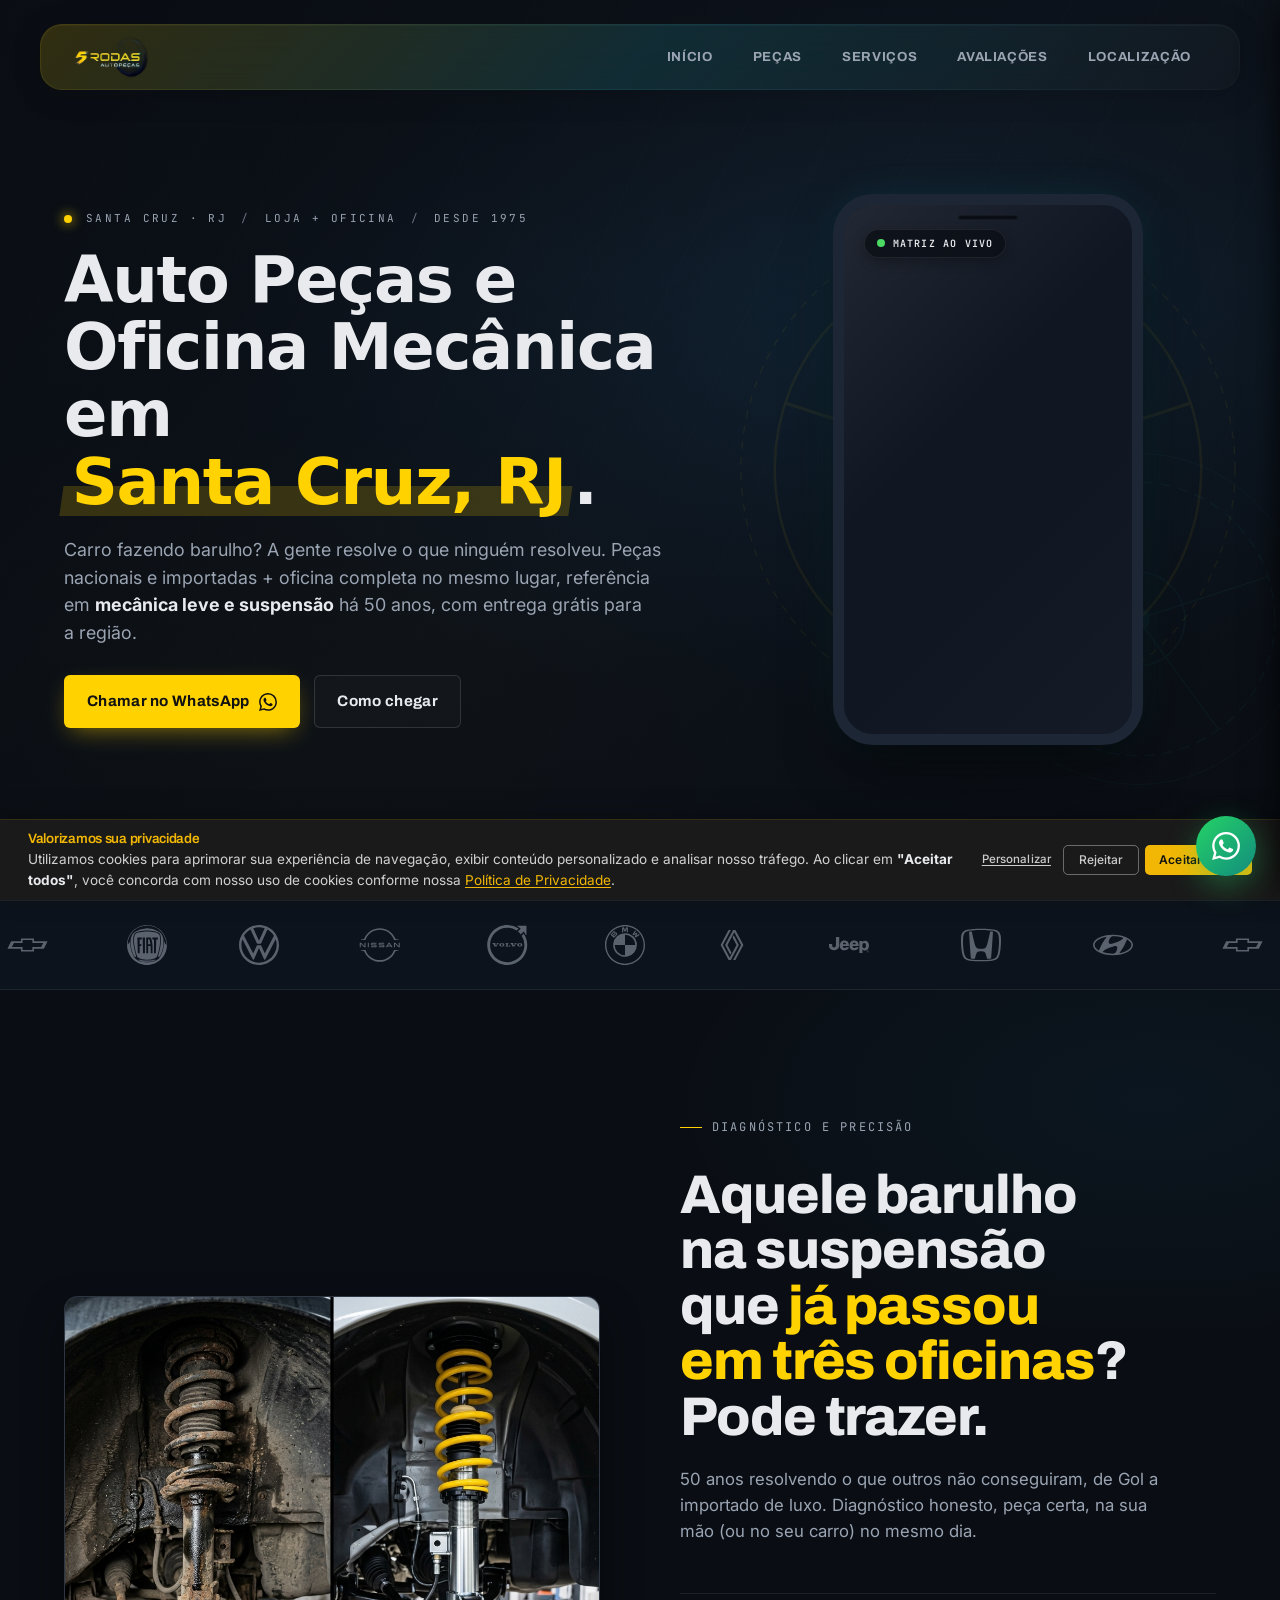
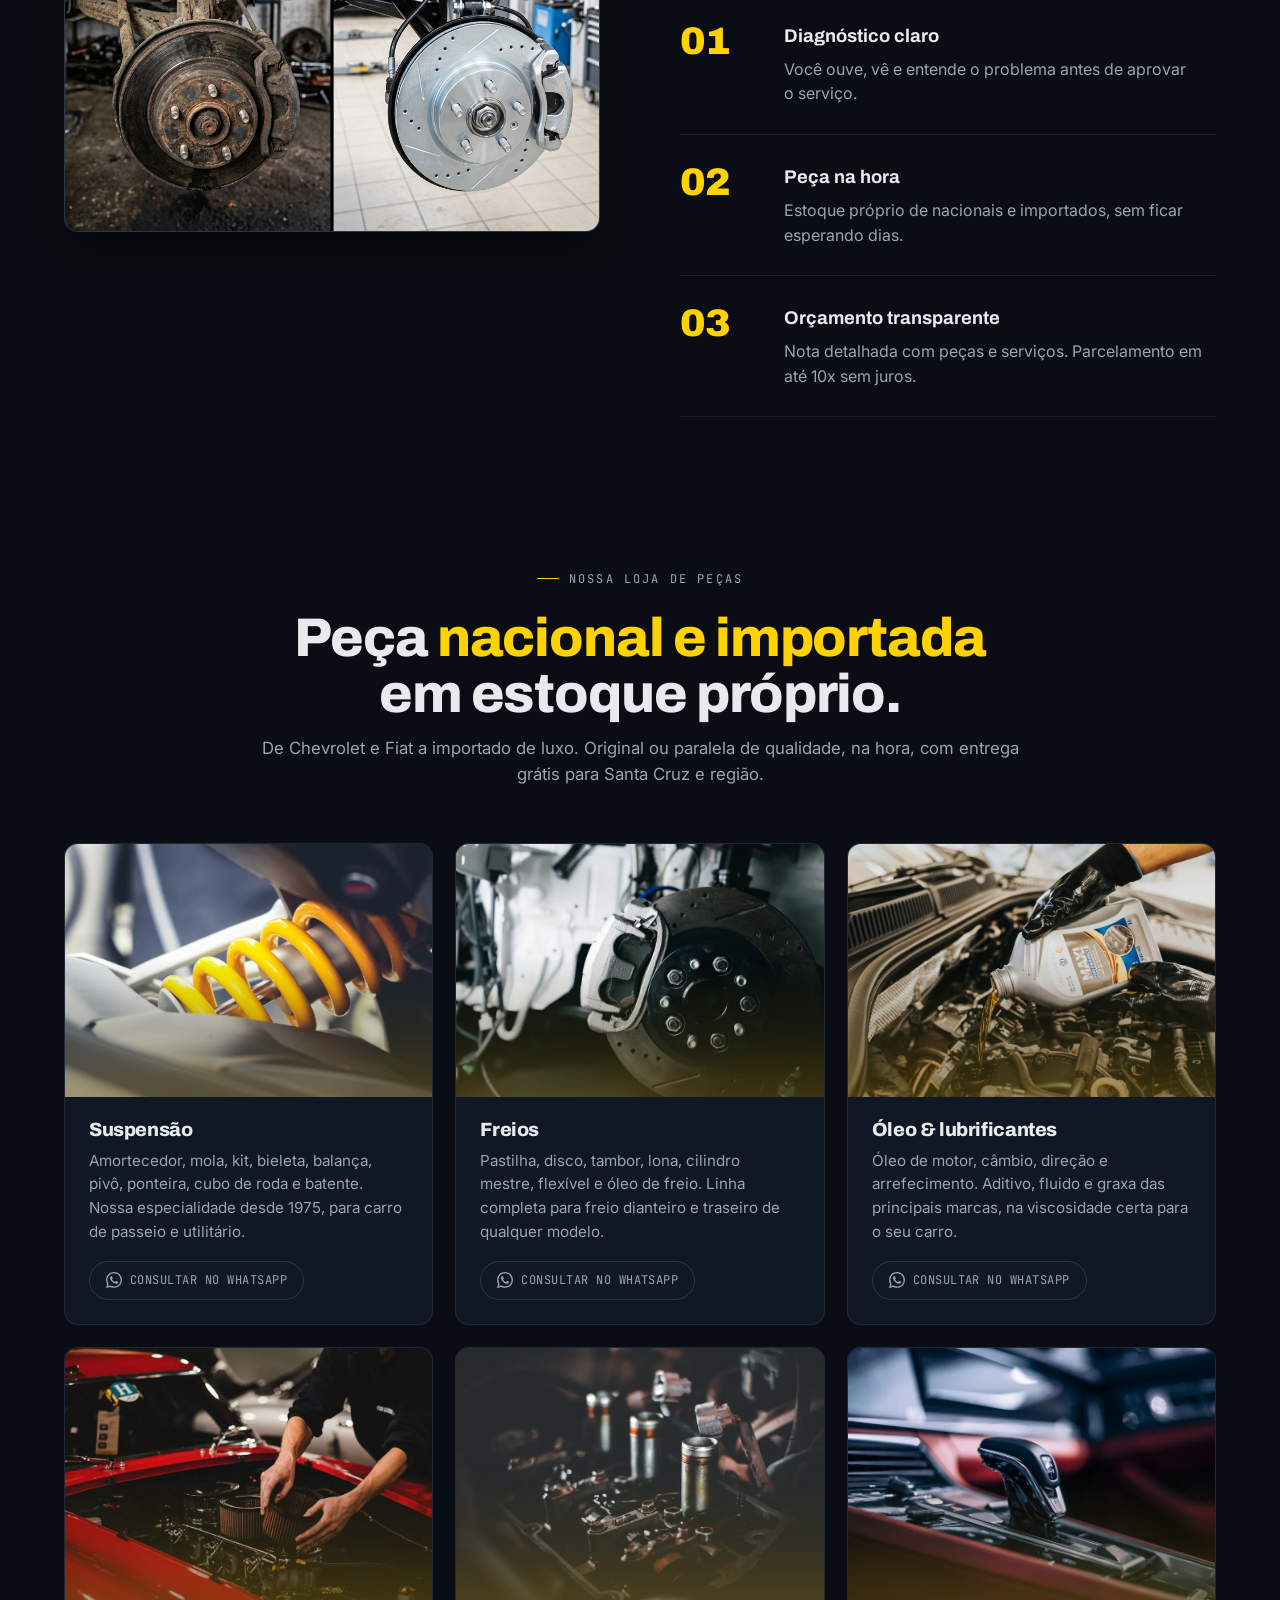
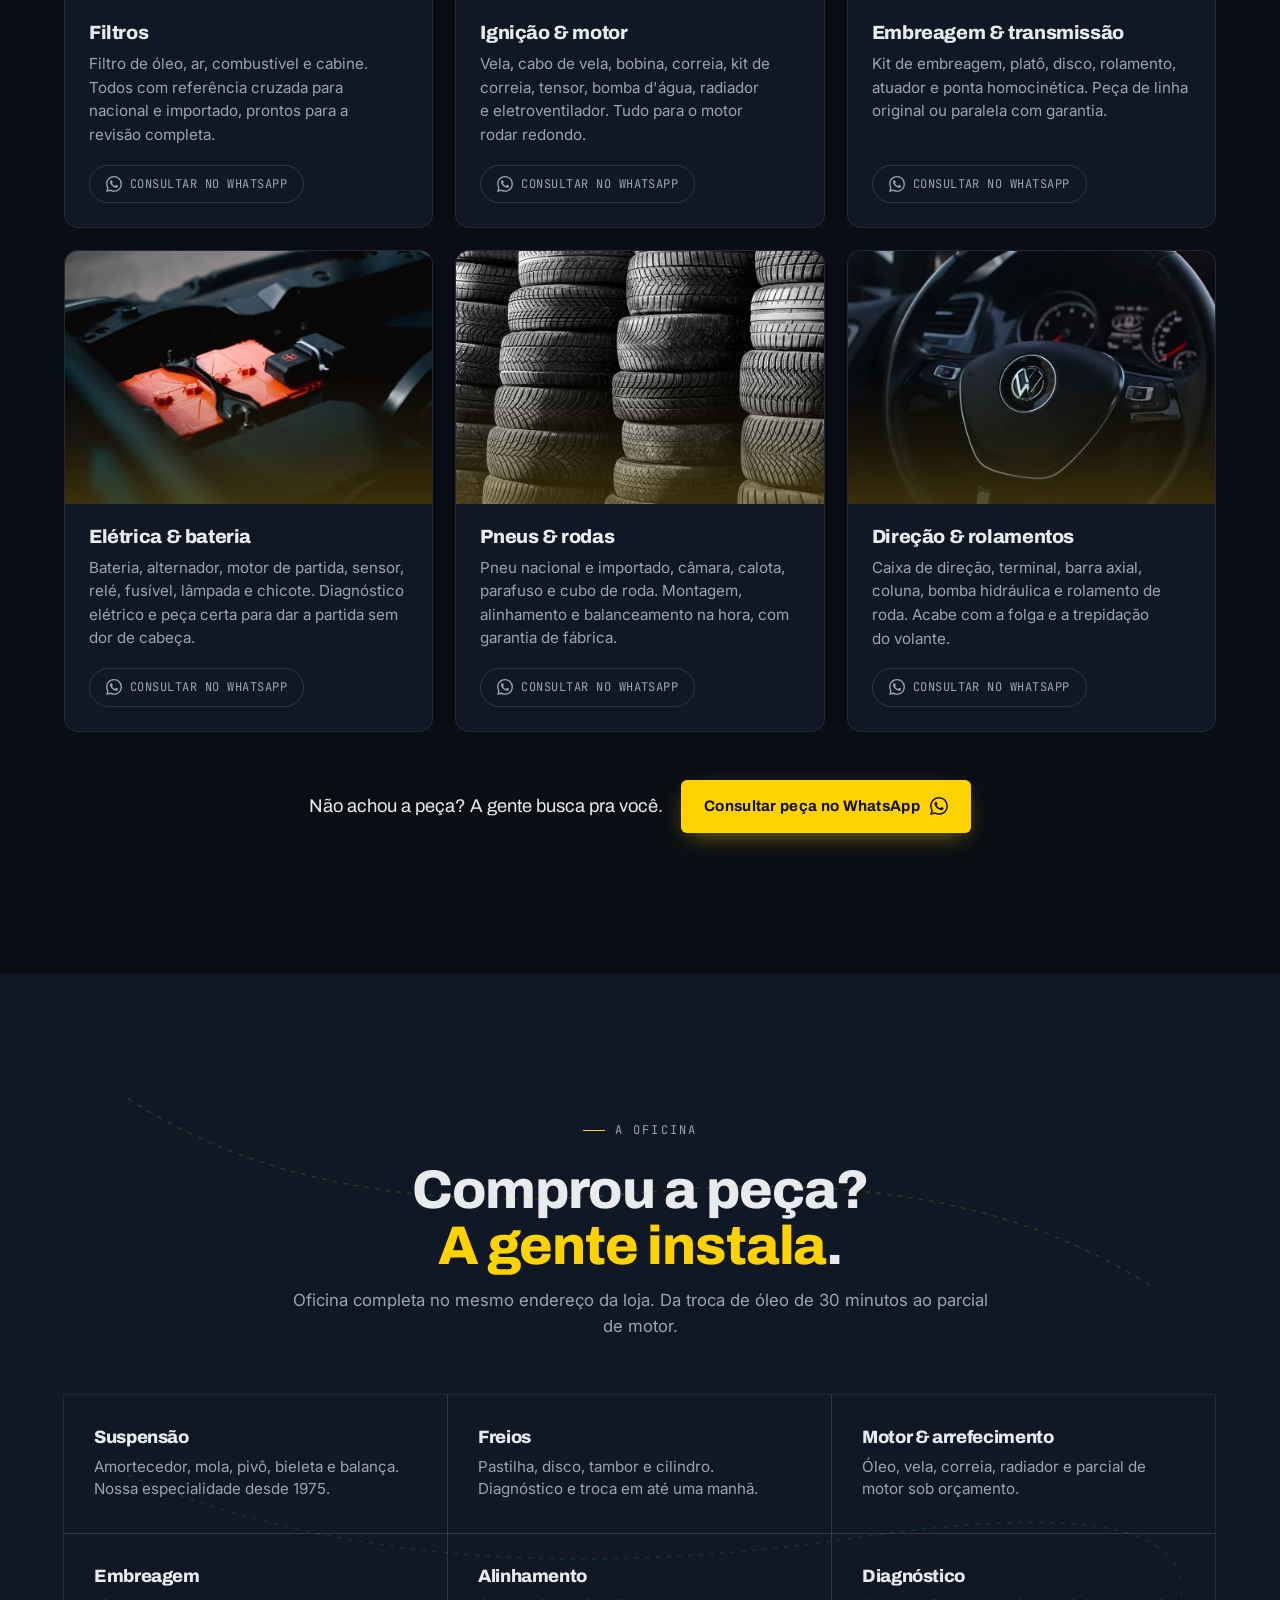
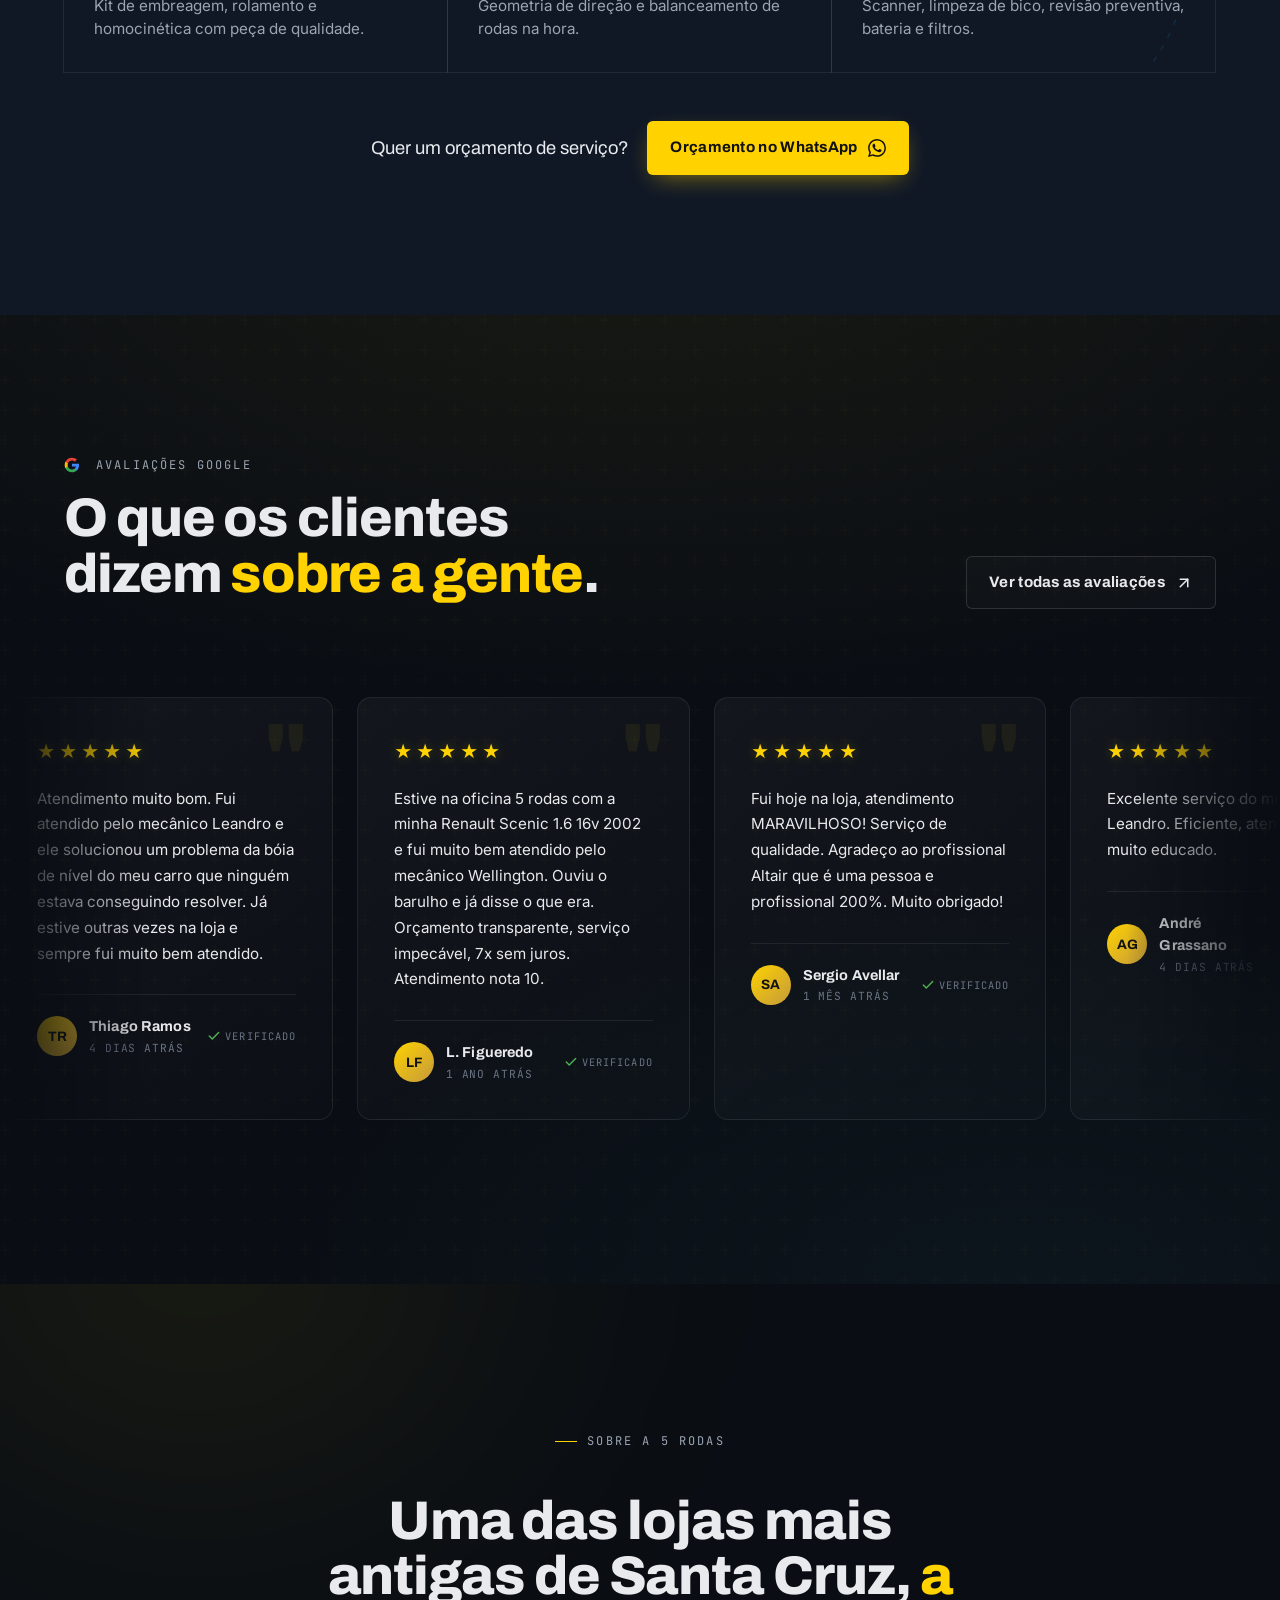
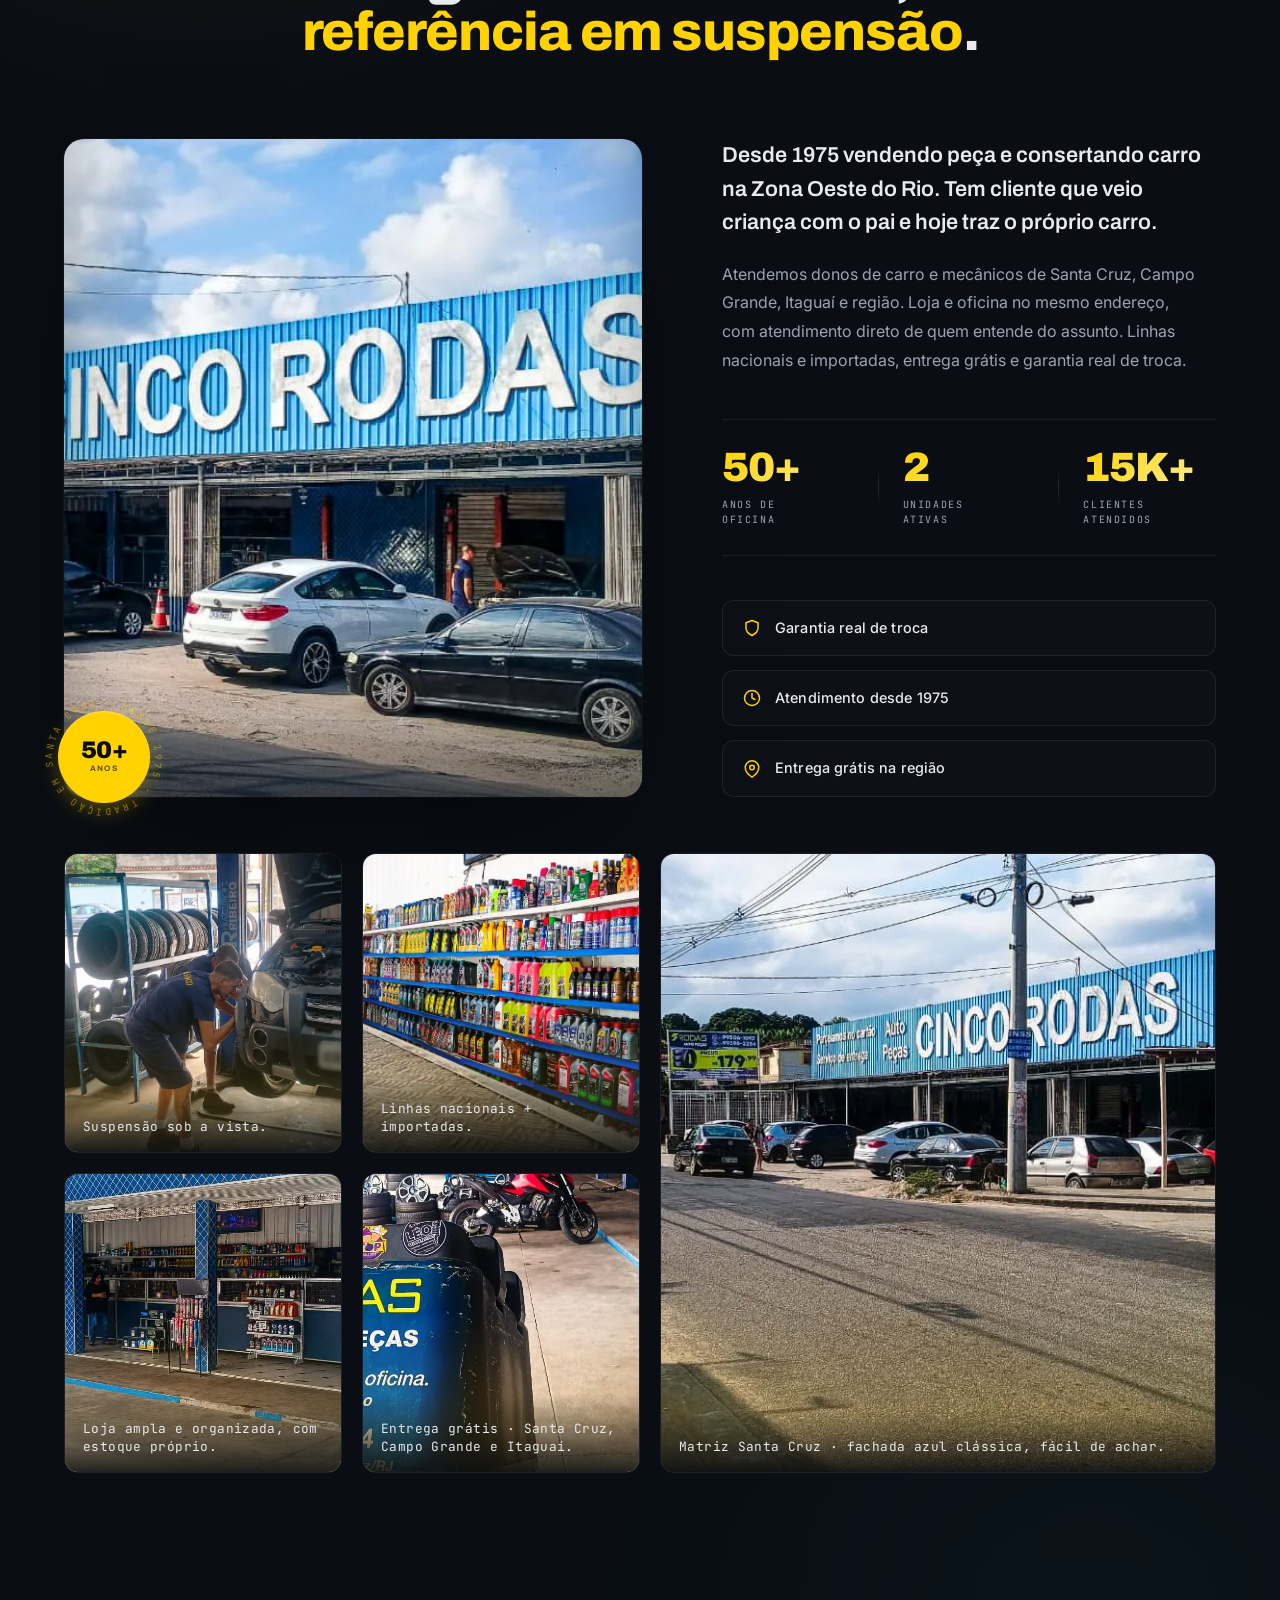
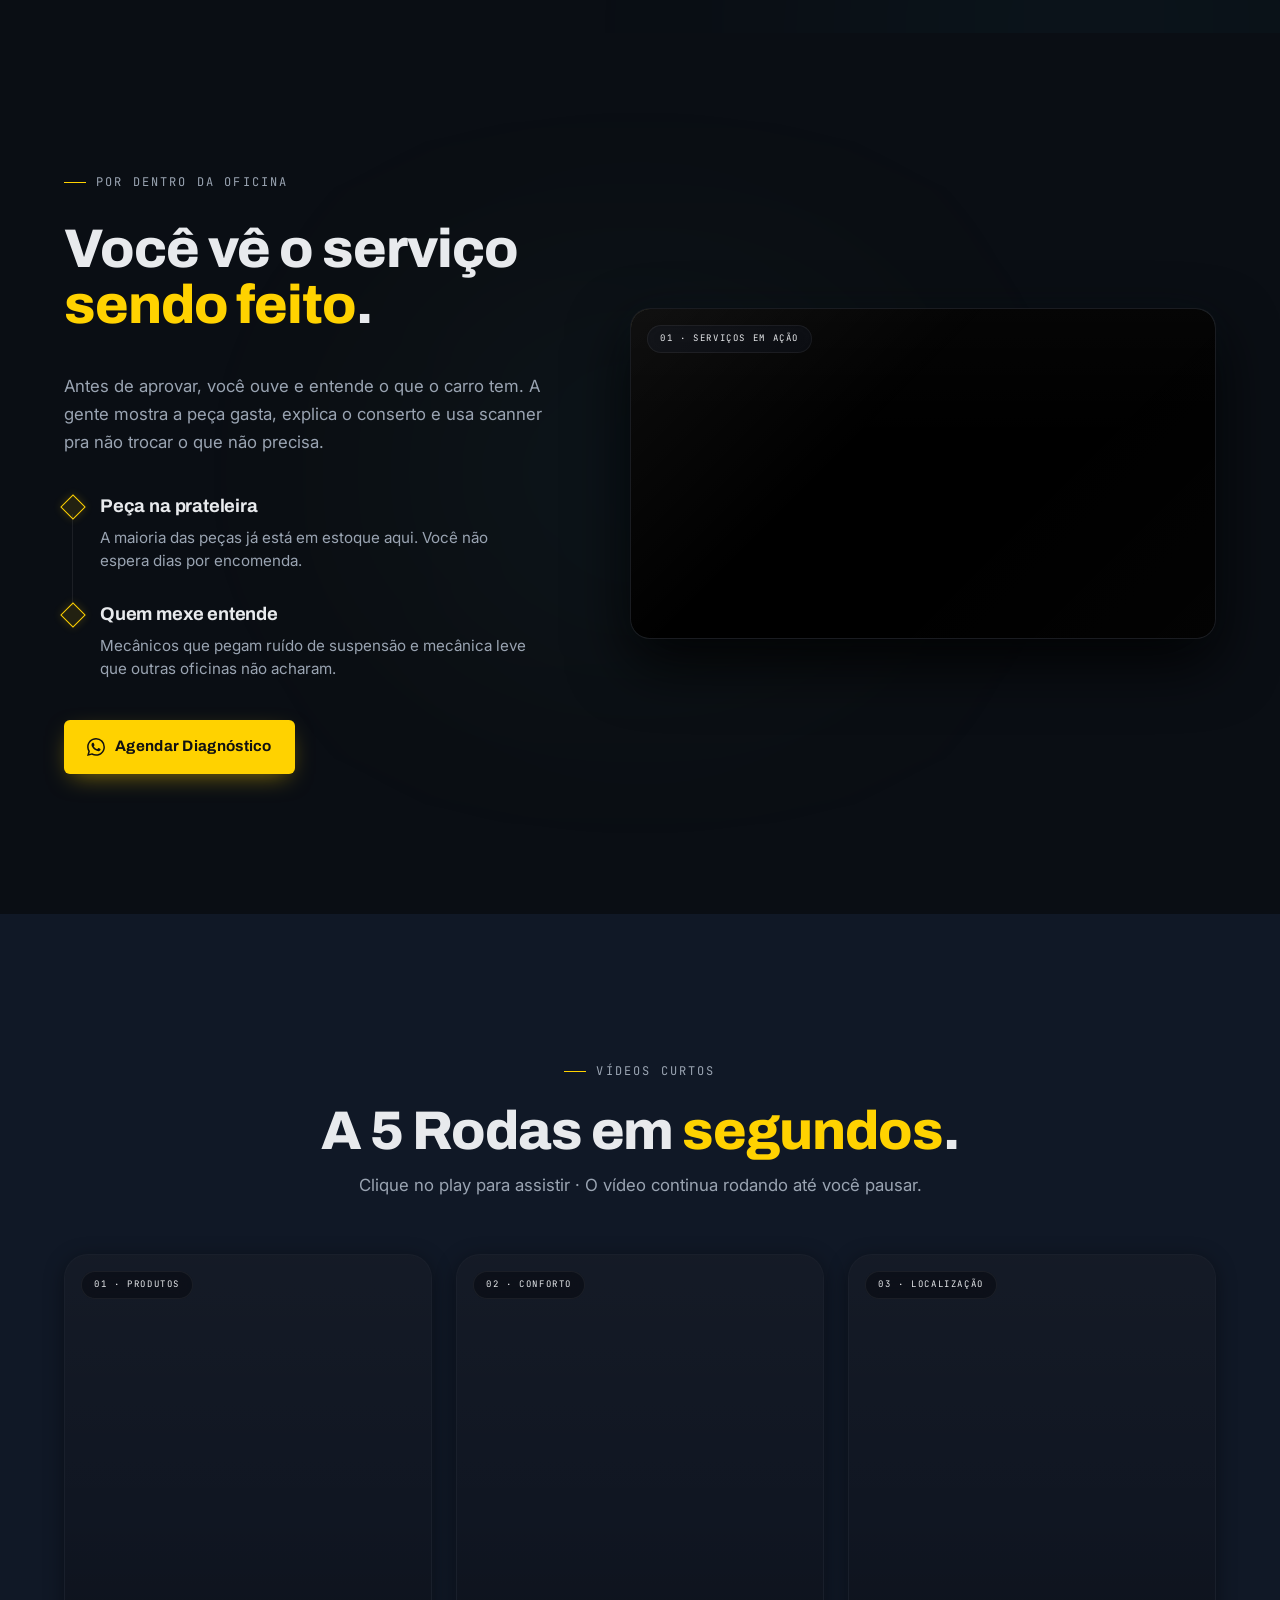
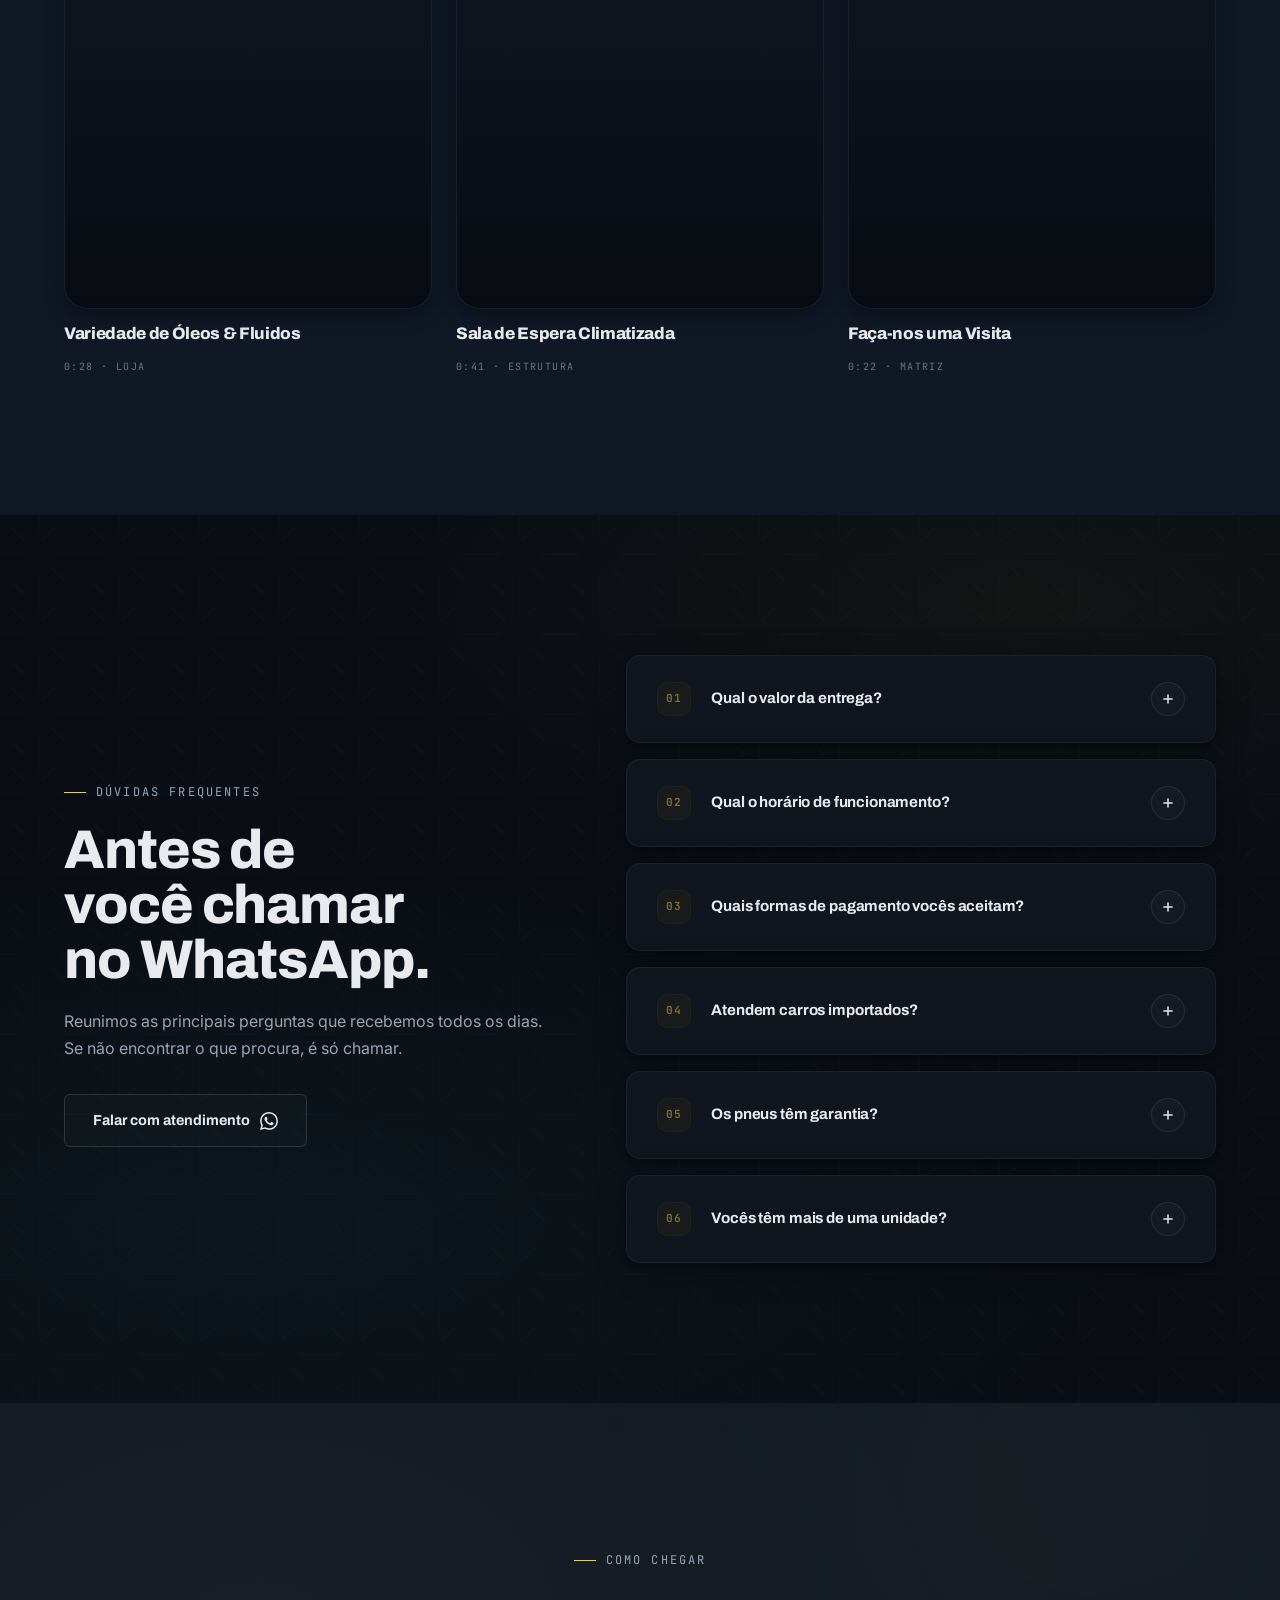
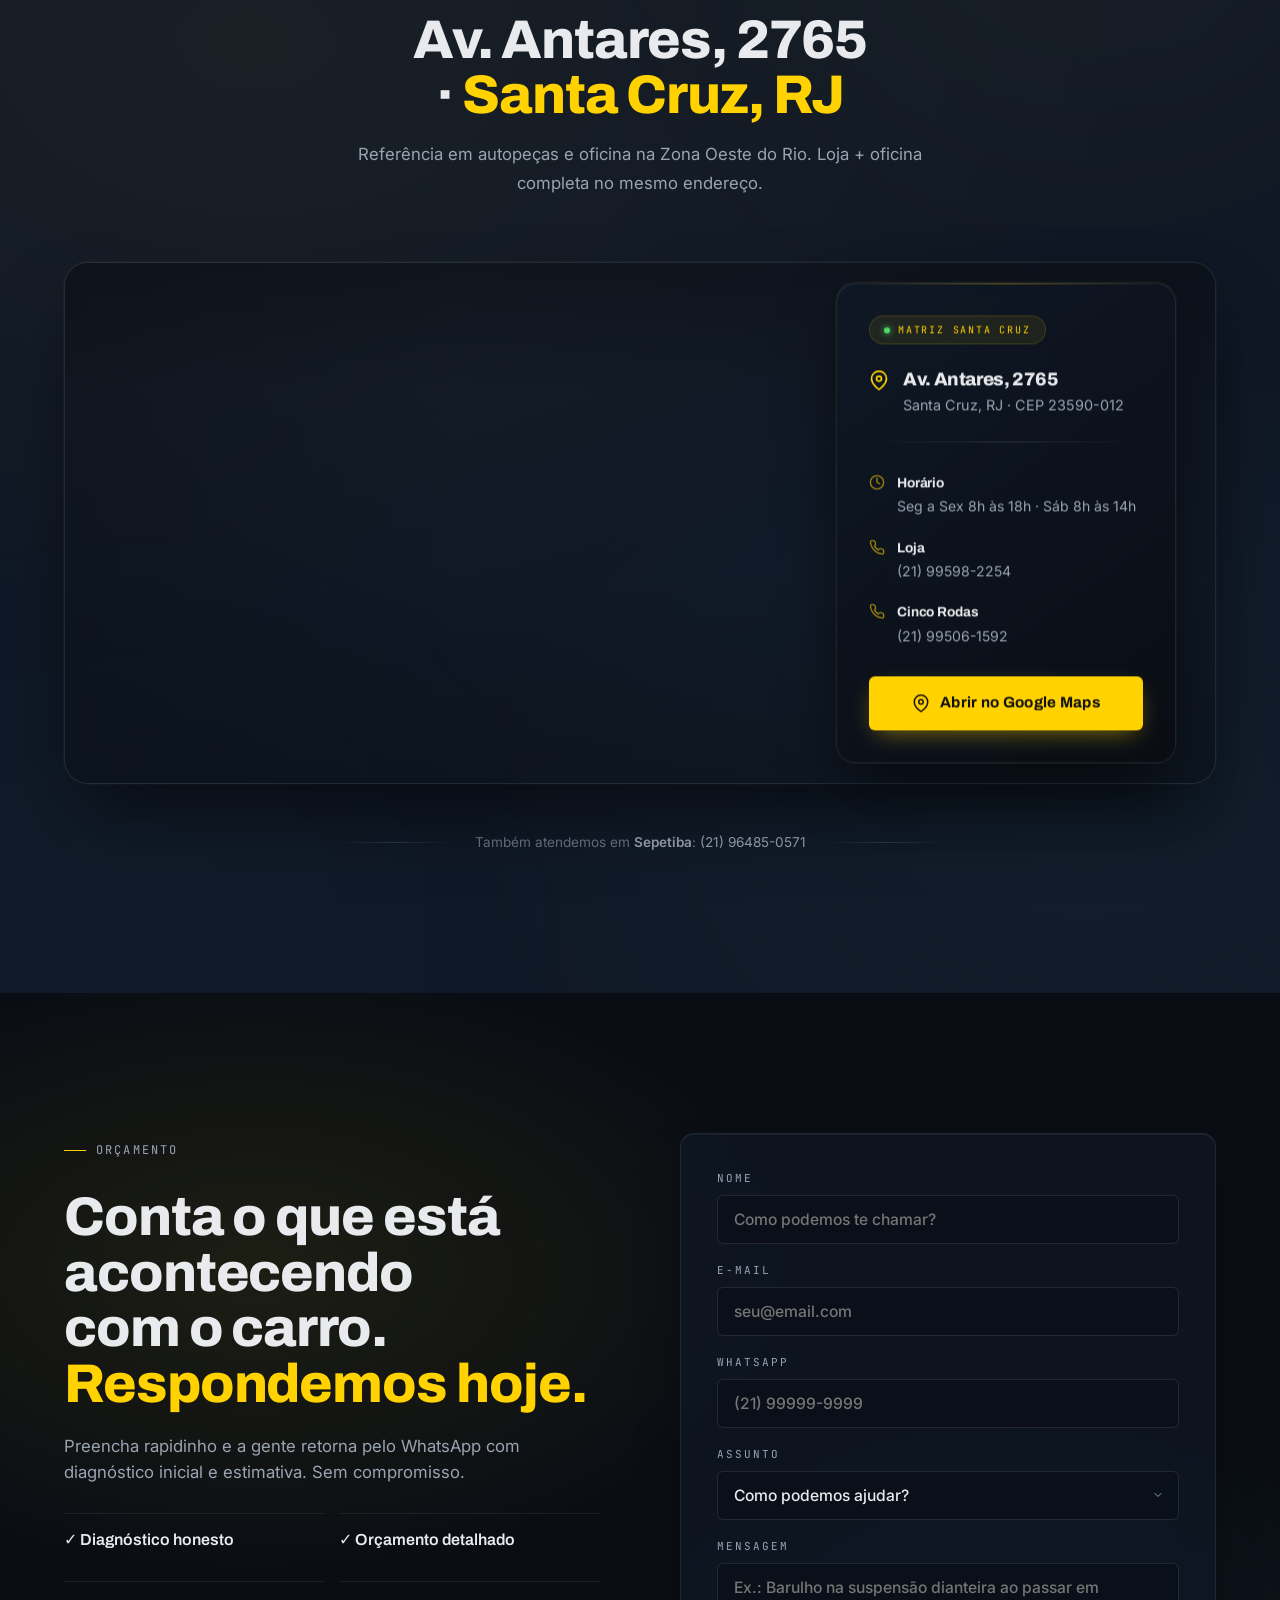
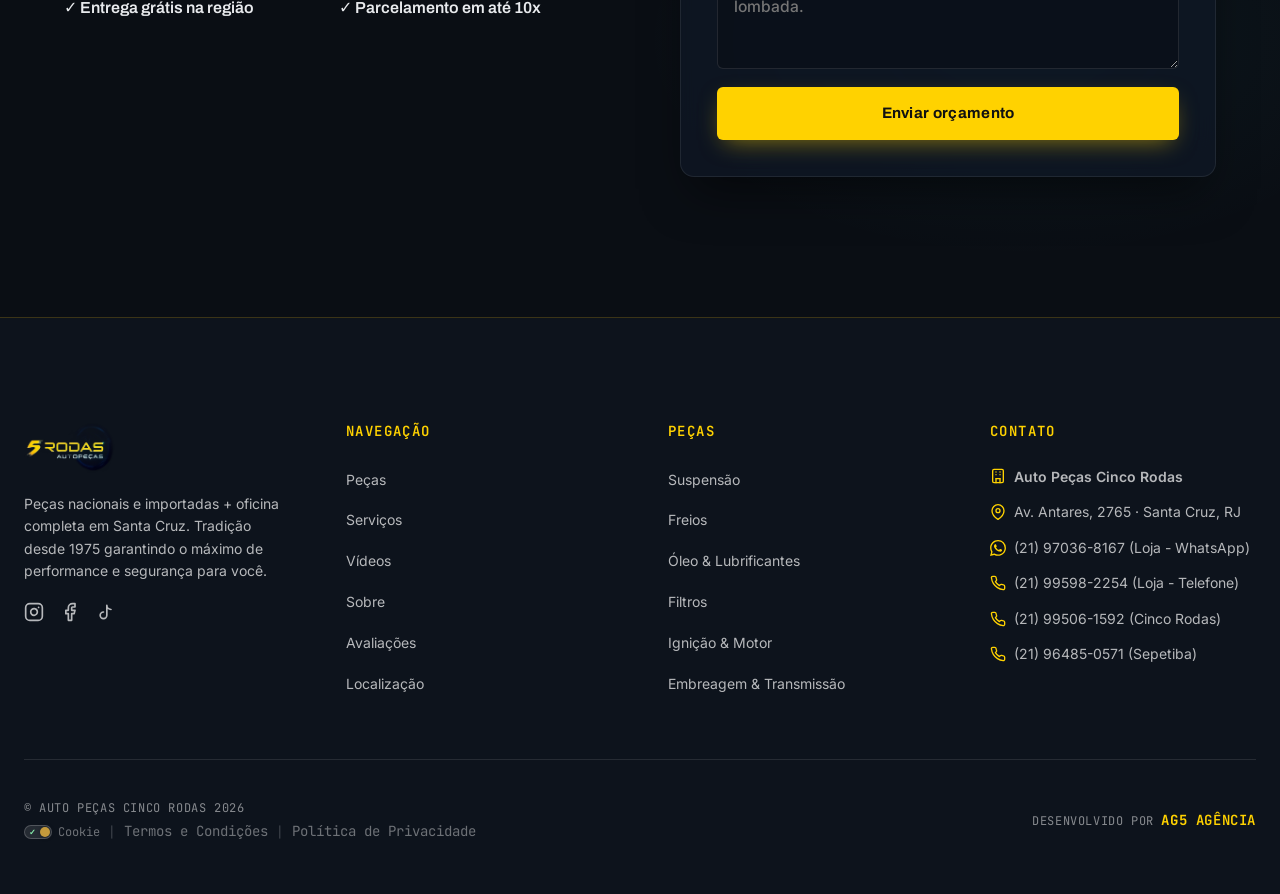
==== commit be4804e2: "fix: ajustes mobile, balão WhatsApp e espaçamentos - Hero: oculta meta-info no mobile, mais respiro " ====
--- a/index.html
+++ b/index.html
@@ -80,6 +80,7 @@
     </picture>
   </a>
   <nav class="nav__links" aria-label="Principal">
+    <a href="#hero">Início</a>
     <a href="#pecas">Peças</a>
     <a href="#servicos">Serviços</a>
     <a href="#avaliacoes">Avaliações</a>
@@ -266,12 +267,13 @@
 <!-- ============== IMPACTO ============== -->
 <section class="impact" id="impacto">
   <div class="impact__grid">
+    <span class="eyebrow impact__eyebrow-mobile"><i></i> DIAGNÓSTICO E PRECISÃO</span>
     <div class="impact__image-container">
       <img src="Assets/dor-solucao-suspensao-limpa.png" alt="Comparação visual da suspensão danificada e suspensão nova restaurada" class="impact__image" loading="lazy" width="600" height="600" />
     </div>
     <div class="impact__content">
       <div class="impact__copy">
-        <span class="eyebrow"><i></i> DIAGNÓSTICO E PRECISÃO</span>
+        <span class="eyebrow impact__eyebrow-desktop"><i></i> DIAGNÓSTICO E PRECISÃO</span>
         <h2>Aquele barulho na suspensão que <em>já passou em três oficinas</em>? Pode trazer.</h2>
         <p>50 anos resolvendo o que outros não conseguiram, de Gol a importado de luxo. Diagnóstico honesto, peça certa, na sua mão (ou no seu carro) no mesmo dia.</p>
       </div>
@@ -1266,16 +1268,15 @@
   </div>
   
   <nav class="drawer__links" aria-label="Mobile">
+    <a href="#hero">Início</a>
     <a href="#pecas">Peças</a>
     <a href="#servicos">Serviços</a>
-    <a href="#videos">Vídeos</a>
-    <a href="#sobre">Sobre</a>
     <a href="#avaliacoes">Avaliações</a>
-    <a href="#faq">FAQ</a>
     <a href="#localizacao">Localização</a>
   </nav>
 
   <div class="drawer__footer">
+    <p class="drawer__cta-text">Precisa de uma peça ou orçamento? Fale com a gente agora.</p>
     <a class="btn btn--primary btn--block" href="https://wa.me/5521970368167?text=Ola,%20vim%20atraves%20do%20site%20e%20gostaria%20de%20uma%20informacao." target="_blank" rel="noopener noreferrer">
       <svg viewBox="0 0 24 24" width="16" height="16" aria-hidden="true"><path fill="currentColor" d="M17.472 14.382c-.297-.149-1.758-.867-2.03-.967-.273-.099-.471-.148-.67.15-.197.297-.767.966-.94 1.164-.173.199-.347.223-.644.075-.297-.15-1.255-.463-2.39-1.475-.883-.788-1.48-1.761-1.653-2.059-.173-.297-.018-.458.13-.606.134-.133.298-.347.446-.52.149-.174.198-.298.298-.497.099-.198.05-.371-.025-.52-.075-.149-.669-1.612-.916-2.207-.242-.579-.487-.5-.669-.51-.173-.008-.371-.01-.57-.01-.198 0-.52.074-.792.372-.272.297-1.04 1.016-1.04 2.479 0 1.462 1.065 2.875 1.213 3.074.149.198 2.096 3.2 5.077 4.487.709.306 1.262.489 1.694.625.712.227 1.36.195 1.871.118.571-.085 1.758-.719 2.006-1.413.248-.694.248-1.289.173-1.413-.074-.124-.272-.198-.57-.347m-5.421 7.403h-.004a9.87 9.87 0 01-5.031-1.378l-.361-.214-3.741.982.998-3.648-.235-.374a9.86 9.86 0 01-1.51-5.26c.001-5.45 4.436-9.884 9.888-9.884 2.64 0 5.122 1.03 6.988 2.898a9.825 9.825 0 012.893 6.994c-.003 5.45-4.437 9.884-9.885 9.884m8.413-18.297A11.815 11.815 0 0012.05 0C5.495 0 .16 5.335.157 11.892c0 2.096.547 4.142 1.588 5.945L.057 24l6.305-1.654a11.882 11.882 0 005.683 1.448h.005c6.554 0 11.89-5.335 11.893-11.893a11.821 11.821 0 00-3.48-8.413z"/></svg>
       WhatsApp
@@ -1424,11 +1425,9 @@
             <div class="wa-header">
                 <div class="wa-avatar-wrapper">
                     <img src="Assets/avatar-cinco-rodas.webp" alt="Auto Peças Cinco Rodas" class="wa-avatar" width="44" height="44" loading="lazy">
-                    <span class="wa-status-dot"></span>
                 </div>
                 <div class="wa-info">
                     <span class="wa-name">Cinco Rodas</span>
-                    <span class="wa-status-text">Online agora</span>
                 </div>
             </div>
             <div id="wa-typing" class="wa-typing">
--- a/style.css
+++ b/style.css
@@ -761,7 +761,7 @@
    ============================================================ */
 
 .impact {
-  padding: 120px clamp(20px, 5vw, 80px);
+  padding: 120px clamp(20px, 5vw, 80px) clamp(48px, 6vw, 72px);
   background:
     radial-gradient(800px 400px at 90% 10%, rgba(30,155,224,0.06), transparent 60%),
     var(--bg);
@@ -798,6 +798,7 @@
 }
 .impact__copy h2 { margin-top: 8px; }
 .impact__copy p { margin-top: 22px; font-size: 1.05rem; max-width: 44ch; }
+.impact__eyebrow-mobile { display: none; }
 
 .impact__list {
   display: flex; flex-direction: column; gap: 0;
@@ -826,7 +827,7 @@
 
 .parts {
   position: relative;
-  padding: 140px clamp(20px, 5vw, 80px);
+  padding: clamp(48px, 6vw, 72px) clamp(20px, 5vw, 80px) 140px;
   background: var(--bg);
 }
 .parts__grid {
@@ -864,7 +865,9 @@
 .part-card__media::after {
   content: "";
   position: absolute; inset: 0;
-  background: linear-gradient(180deg, transparent 40%, rgba(10,14,20,0.55) 100%);
+  background:
+    linear-gradient(0deg, rgba(242,183,5,0.22) 0%, rgba(242,183,5,0.08) 24%, transparent 52%),
+    linear-gradient(180deg, transparent 45%, rgba(10,14,20,0.45) 100%);
   pointer-events: none;
 }
 .part-card__body {
@@ -2898,7 +2901,7 @@
 .wa-bubble {
   width: 320px;
   position: absolute;
-  bottom: 80px;
+  bottom: 74px;
   right: 0;
   background: rgba(13, 19, 28, 0.85);
   backdrop-filter: blur(20px);
@@ -2911,6 +2914,23 @@
   visibility: hidden;
   transform: translateY(20px) scale(0.95);
   transition: all 0.6s cubic-bezier(0.34, 1.56, 0.64, 1);
+}
+/* Cauda triangular conectando o balão ao botão do WhatsApp */
+.wa-bubble::before {
+  content: '';
+  position: absolute;
+  bottom: -9px;
+  right: 22px;
+  width: 18px;
+  height: 18px;
+  background: inherit;
+  -webkit-backdrop-filter: blur(20px);
+  backdrop-filter: blur(20px);
+  border-right: 1px solid rgba(255, 255, 255, 0.08);
+  border-bottom: 1px solid rgba(255, 255, 255, 0.08);
+  transform: rotate(45deg);
+  border-bottom-right-radius: 4px;
+  z-index: -1;
 }
 .wa-bubble.show {
   opacity: 1;
@@ -3401,8 +3421,8 @@
   top: 0;
   right: 0;
   bottom: 0;
-  width: 100%;
-  max-width: 380px;
+  width: 80%;
+  max-width: 340px;
   background: var(--bg);
   z-index: 9999;
   display: flex;
@@ -3473,6 +3493,14 @@
   padding: 24px;
   border-top: 1px solid var(--line);
   background: var(--bg-2);
+}
+.drawer__cta-text {
+  margin: 0 0 14px;
+  font-family: var(--ff-display);
+  font-size: 0.95rem;
+  line-height: 1.35;
+  color: var(--txt);
+  text-align: center;
 }
 
 /* ============================================================
@@ -3588,6 +3616,8 @@
 
   .impact__grid,
   .reviews__head { grid-template-columns: 1fr; gap: 24px; text-align: center; }
+  .impact__eyebrow-desktop { display: none; }
+  .impact__eyebrow-mobile { display: inline-flex; justify-content: center; }
   .about__body { grid-template-columns: 1fr; gap: 56px; }
   .about__head { margin-bottom: 56px; }
   .about__head h2 { max-width: 500px; }
@@ -3757,9 +3787,11 @@
     bottom: -10px;
   }
 
+  .hero__meta { display: none; }
+
   .hero {
     min-height: auto;
-    padding: 100px 20px 48px;
+    padding: 22vh 20px 48px;
   }
   .hero__title {
     font-size: clamp(1.8rem, 8vw, 2.2rem);
--- a/style.css
+++ b/style.css
@@ -761,7 +761,7 @@
    ============================================================ */
 
 .impact {
-  padding: 120px clamp(20px, 5vw, 80px);
+  padding: 120px clamp(20px, 5vw, 80px) clamp(48px, 6vw, 72px);
   background:
     radial-gradient(800px 400px at 90% 10%, rgba(30,155,224,0.06), transparent 60%),
     var(--bg);
@@ -798,6 +798,7 @@
 }
 .impact__copy h2 { margin-top: 8px; }
 .impact__copy p { margin-top: 22px; font-size: 1.05rem; max-width: 44ch; }
+.impact__eyebrow-mobile { display: none; }
 
 .impact__list {
   display: flex; flex-direction: column; gap: 0;
@@ -826,7 +827,7 @@
 
 .parts {
   position: relative;
-  padding: 140px clamp(20px, 5vw, 80px);
+  padding: clamp(48px, 6vw, 72px) clamp(20px, 5vw, 80px) 140px;
   background: var(--bg);
 }
 .parts__grid {
@@ -864,7 +865,9 @@
 .part-card__media::after {
   content: "";
   position: absolute; inset: 0;
-  background: linear-gradient(180deg, transparent 40%, rgba(10,14,20,0.55) 100%);
+  background:
+    linear-gradient(0deg, rgba(242,183,5,0.22) 0%, rgba(242,183,5,0.08) 24%, transparent 52%),
+    linear-gradient(180deg, transparent 45%, rgba(10,14,20,0.45) 100%);
   pointer-events: none;
 }
 .part-card__body {
@@ -2898,7 +2901,7 @@
 .wa-bubble {
   width: 320px;
   position: absolute;
-  bottom: 80px;
+  bottom: 74px;
   right: 0;
   background: rgba(13, 19, 28, 0.85);
   backdrop-filter: blur(20px);
@@ -2911,6 +2914,23 @@
   visibility: hidden;
   transform: translateY(20px) scale(0.95);
   transition: all 0.6s cubic-bezier(0.34, 1.56, 0.64, 1);
+}
+/* Cauda triangular conectando o balão ao botão do WhatsApp */
+.wa-bubble::before {
+  content: '';
+  position: absolute;
+  bottom: -9px;
+  right: 22px;
+  width: 18px;
+  height: 18px;
+  background: inherit;
+  -webkit-backdrop-filter: blur(20px);
+  backdrop-filter: blur(20px);
+  border-right: 1px solid rgba(255, 255, 255, 0.08);
+  border-bottom: 1px solid rgba(255, 255, 255, 0.08);
+  transform: rotate(45deg);
+  border-bottom-right-radius: 4px;
+  z-index: -1;
 }
 .wa-bubble.show {
   opacity: 1;
@@ -3401,8 +3421,8 @@
   top: 0;
   right: 0;
   bottom: 0;
-  width: 100%;
-  max-width: 380px;
+  width: 80%;
+  max-width: 340px;
   background: var(--bg);
   z-index: 9999;
   display: flex;
@@ -3473,6 +3493,14 @@
   padding: 24px;
   border-top: 1px solid var(--line);
   background: var(--bg-2);
+}
+.drawer__cta-text {
+  margin: 0 0 14px;
+  font-family: var(--ff-display);
+  font-size: 0.95rem;
+  line-height: 1.35;
+  color: var(--txt);
+  text-align: center;
 }
 
 /* ============================================================
@@ -3588,6 +3616,8 @@
 
   .impact__grid,
   .reviews__head { grid-template-columns: 1fr; gap: 24px; text-align: center; }
+  .impact__eyebrow-desktop { display: none; }
+  .impact__eyebrow-mobile { display: inline-flex; justify-content: center; }
   .about__body { grid-template-columns: 1fr; gap: 56px; }
   .about__head { margin-bottom: 56px; }
   .about__head h2 { max-width: 500px; }
@@ -3757,9 +3787,11 @@
     bottom: -10px;
   }
 
+  .hero__meta { display: none; }
+
   .hero {
     min-height: auto;
-    padding: 100px 20px 48px;
+    padding: 22vh 20px 48px;
   }
   .hero__title {
     font-size: clamp(1.8rem, 8vw, 2.2rem);
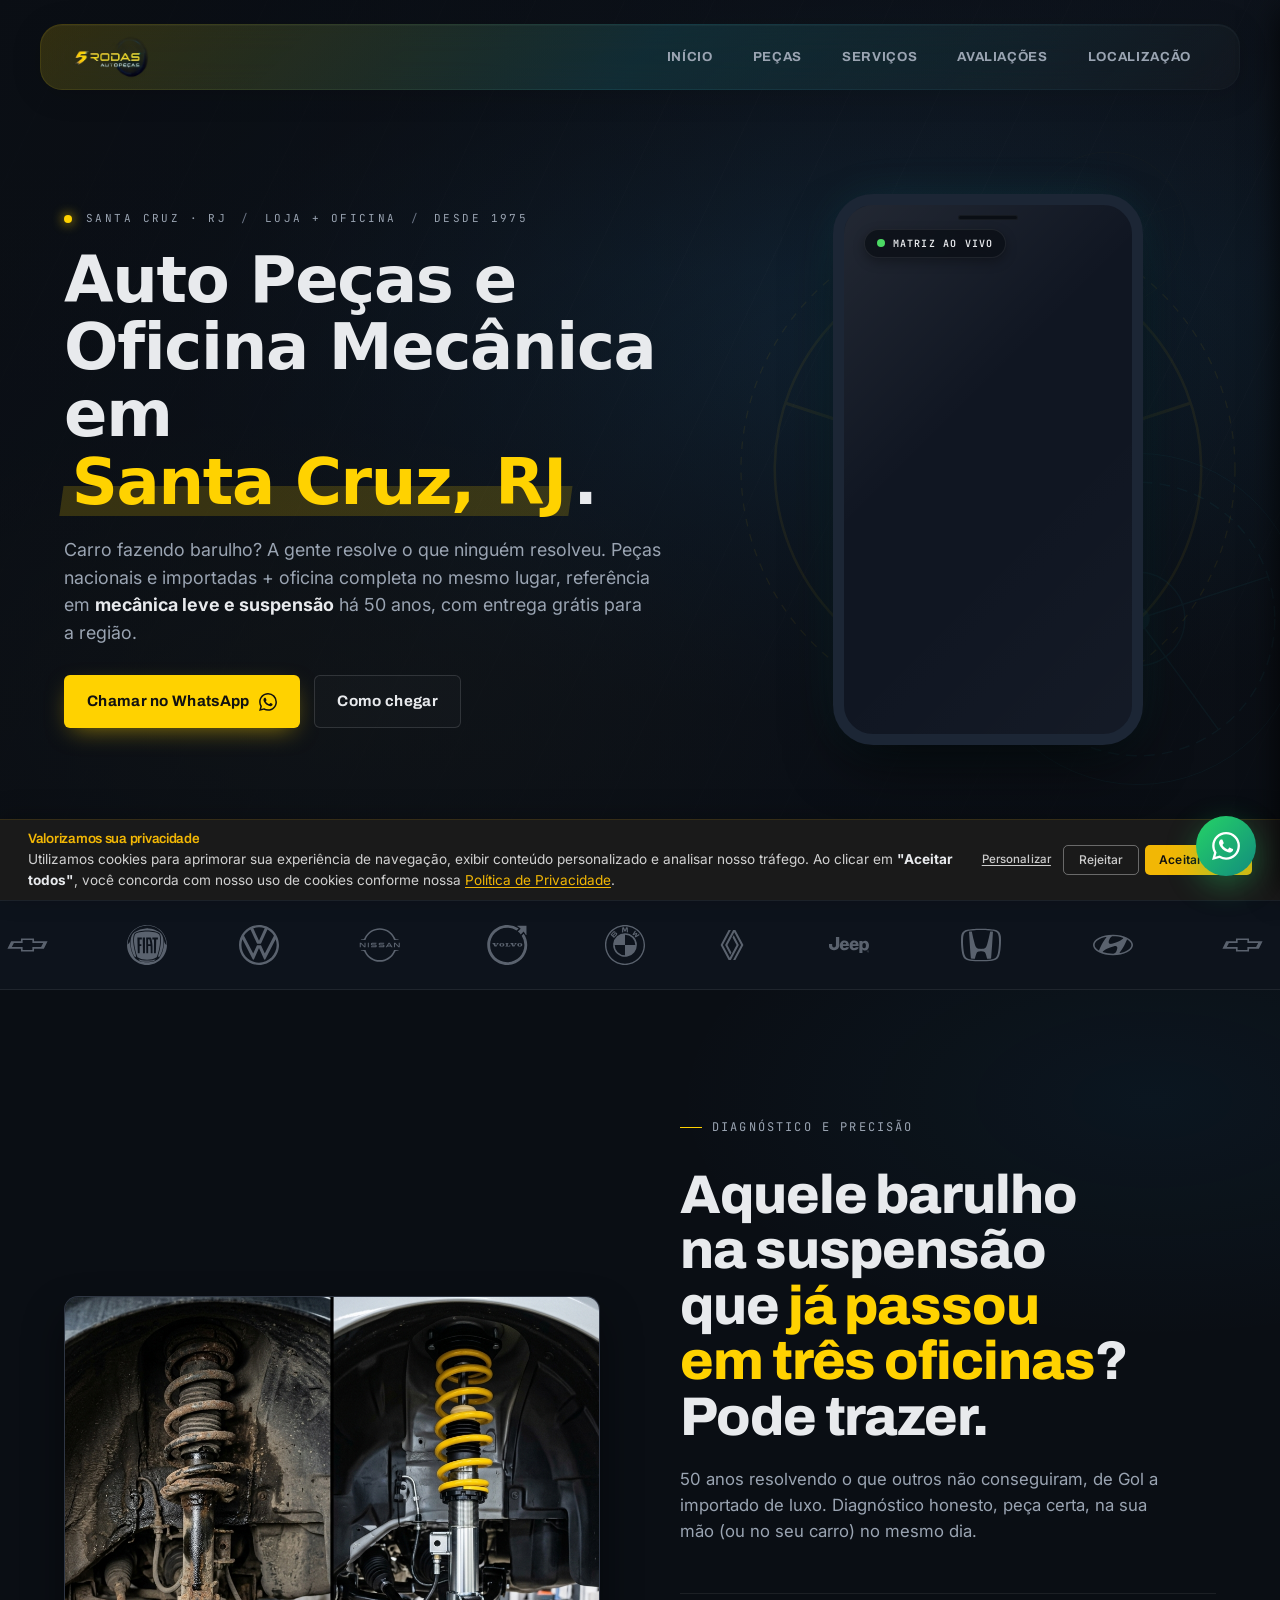
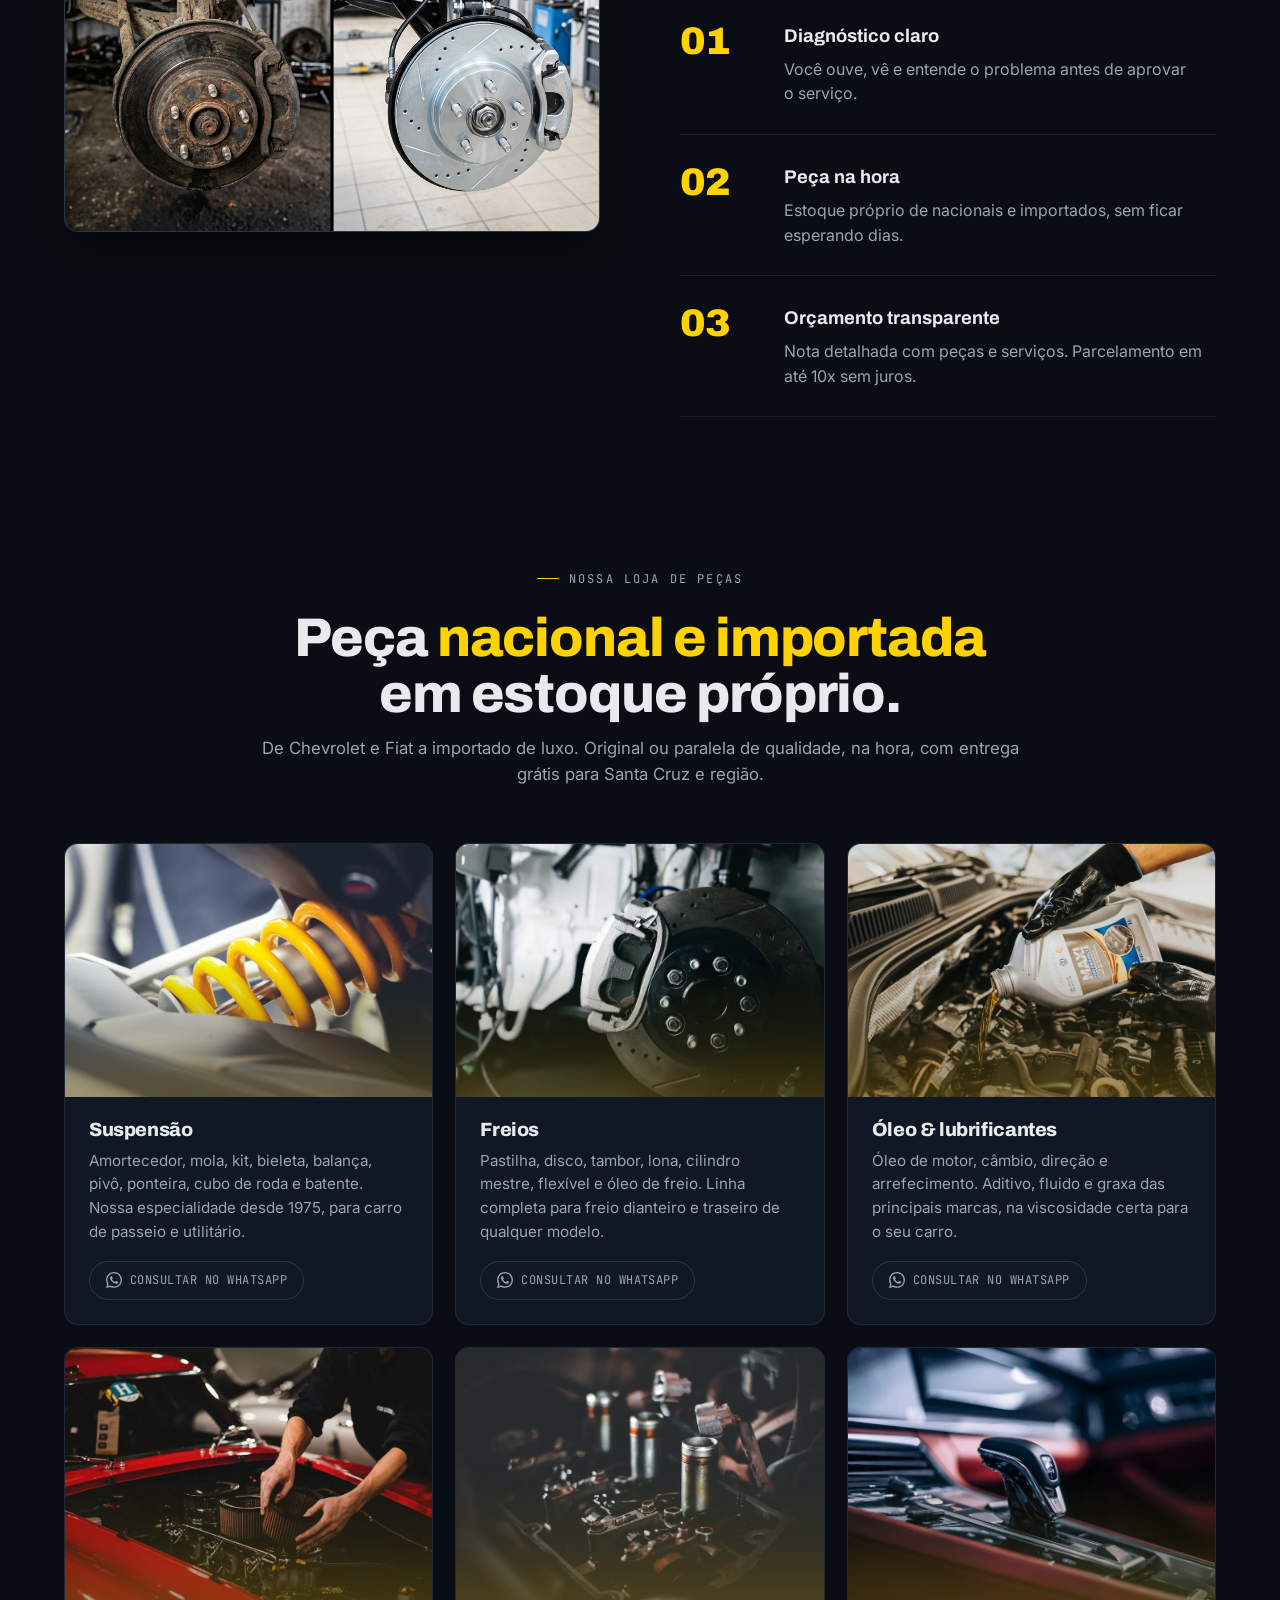
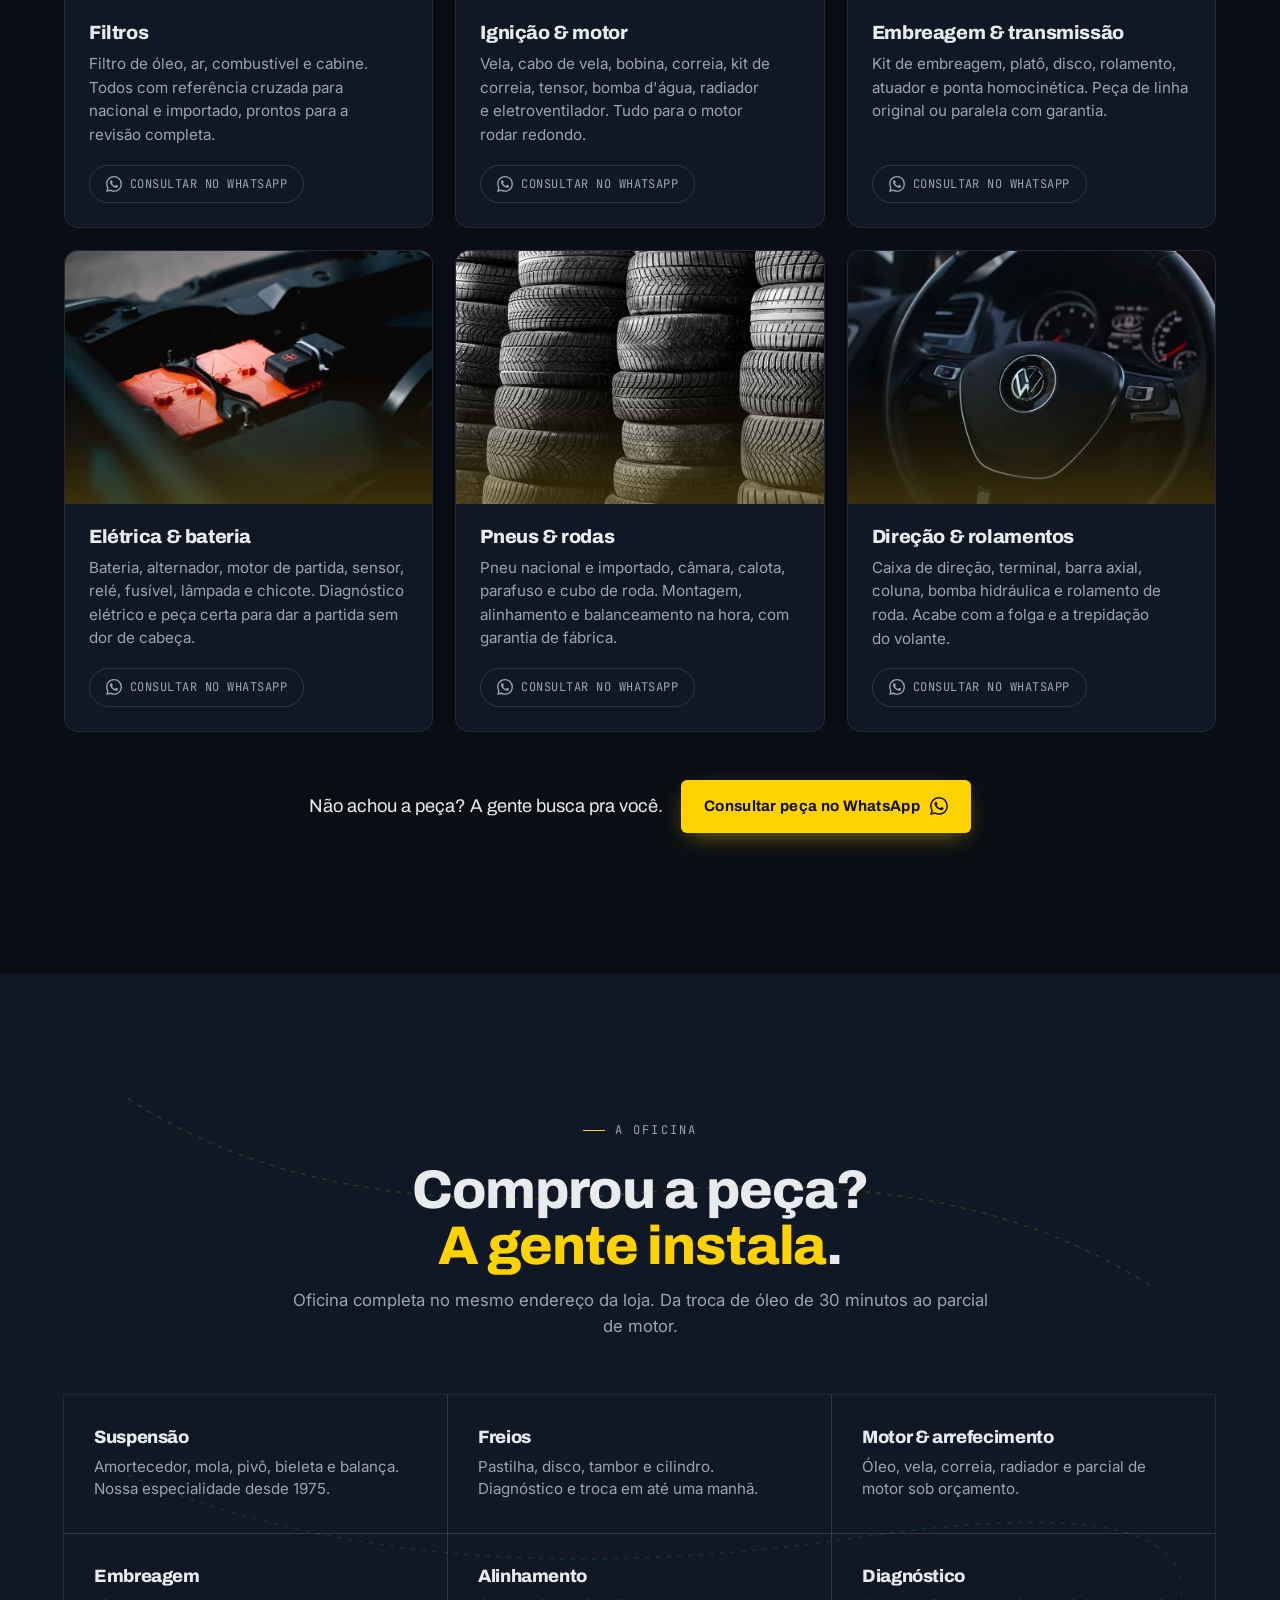
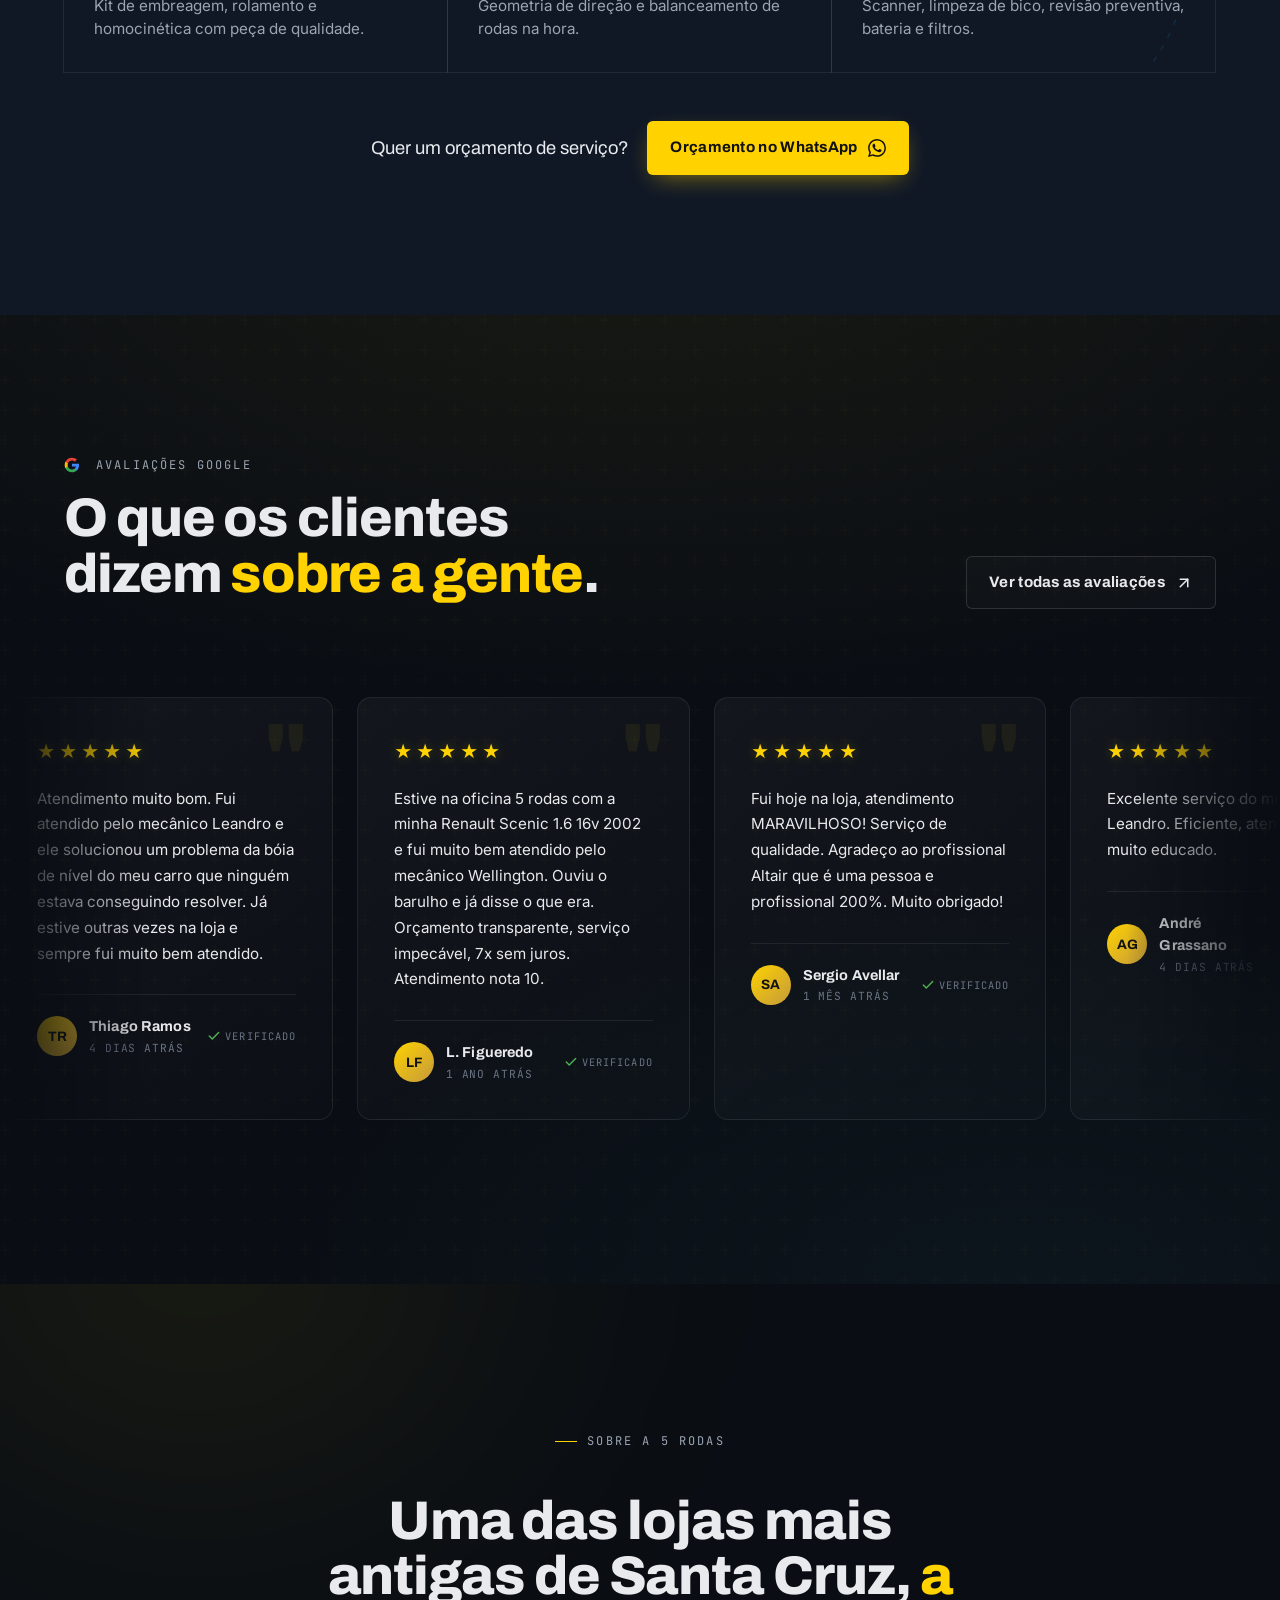
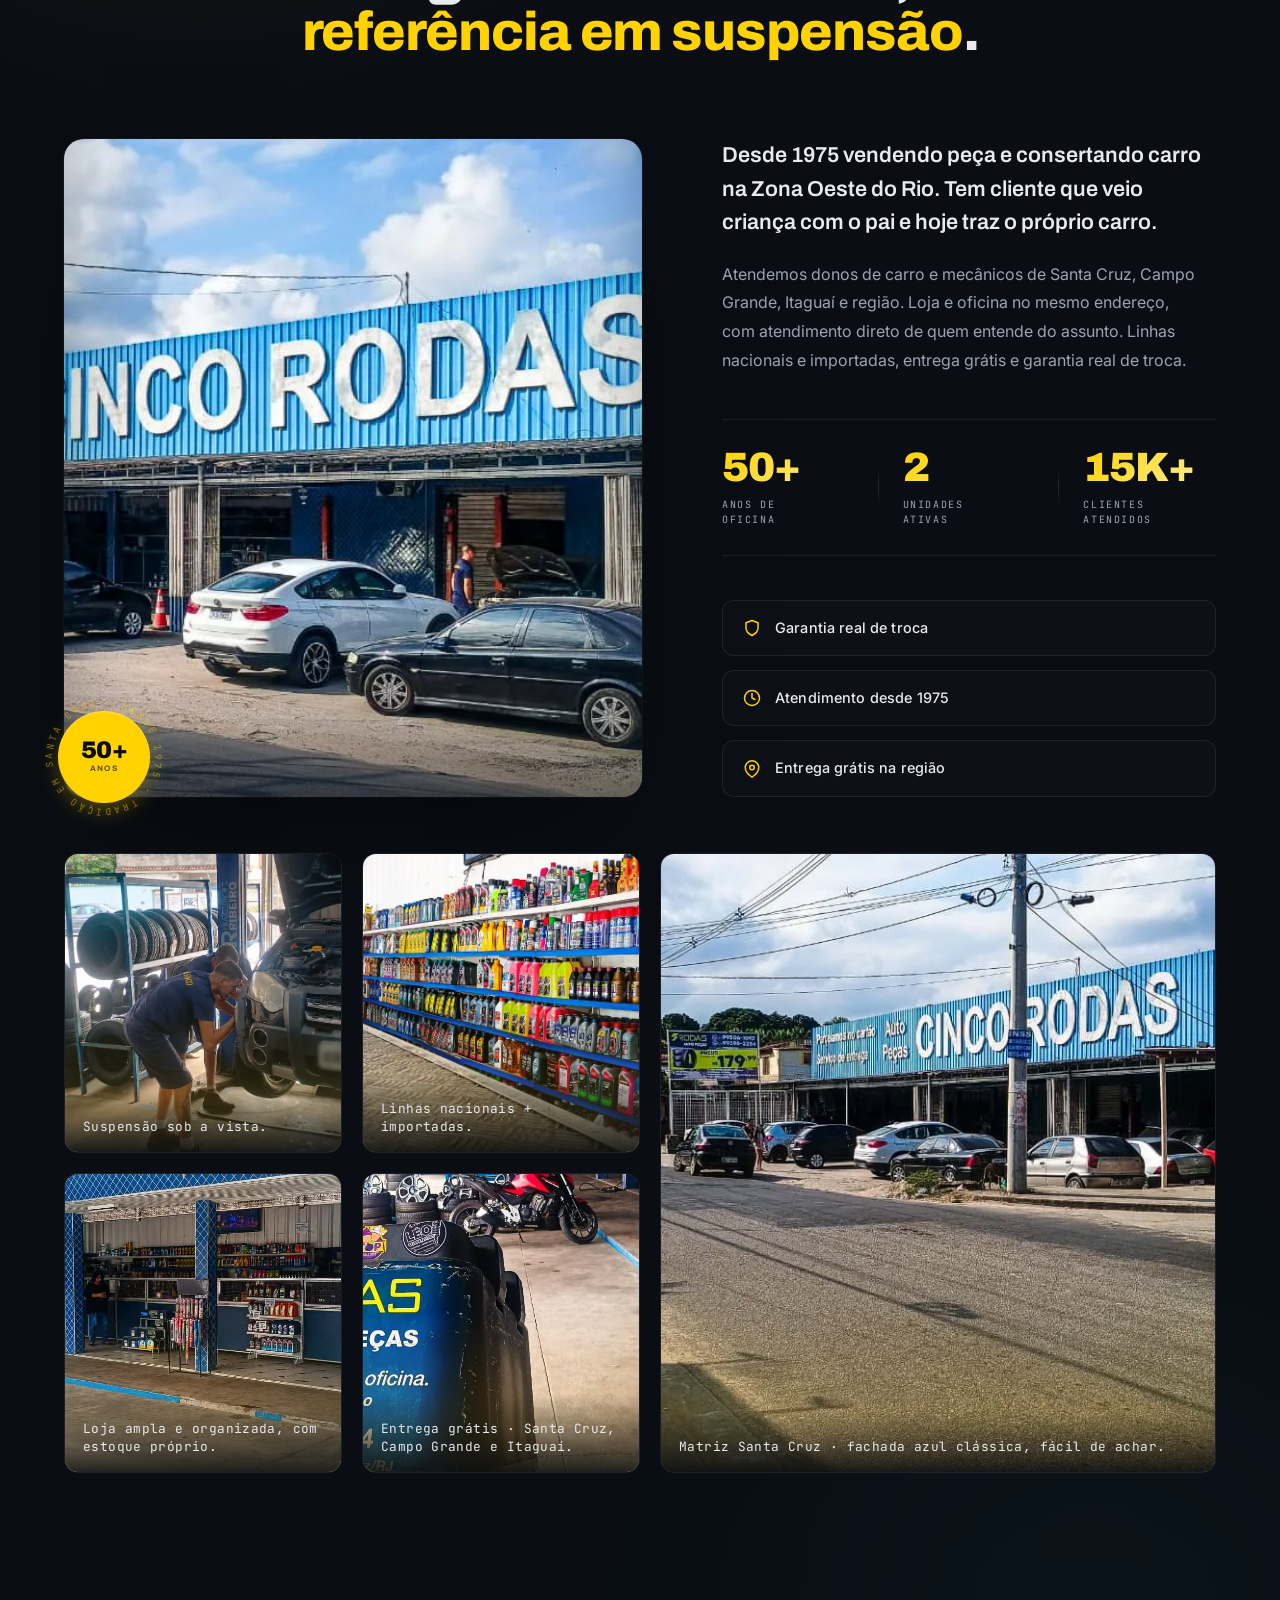
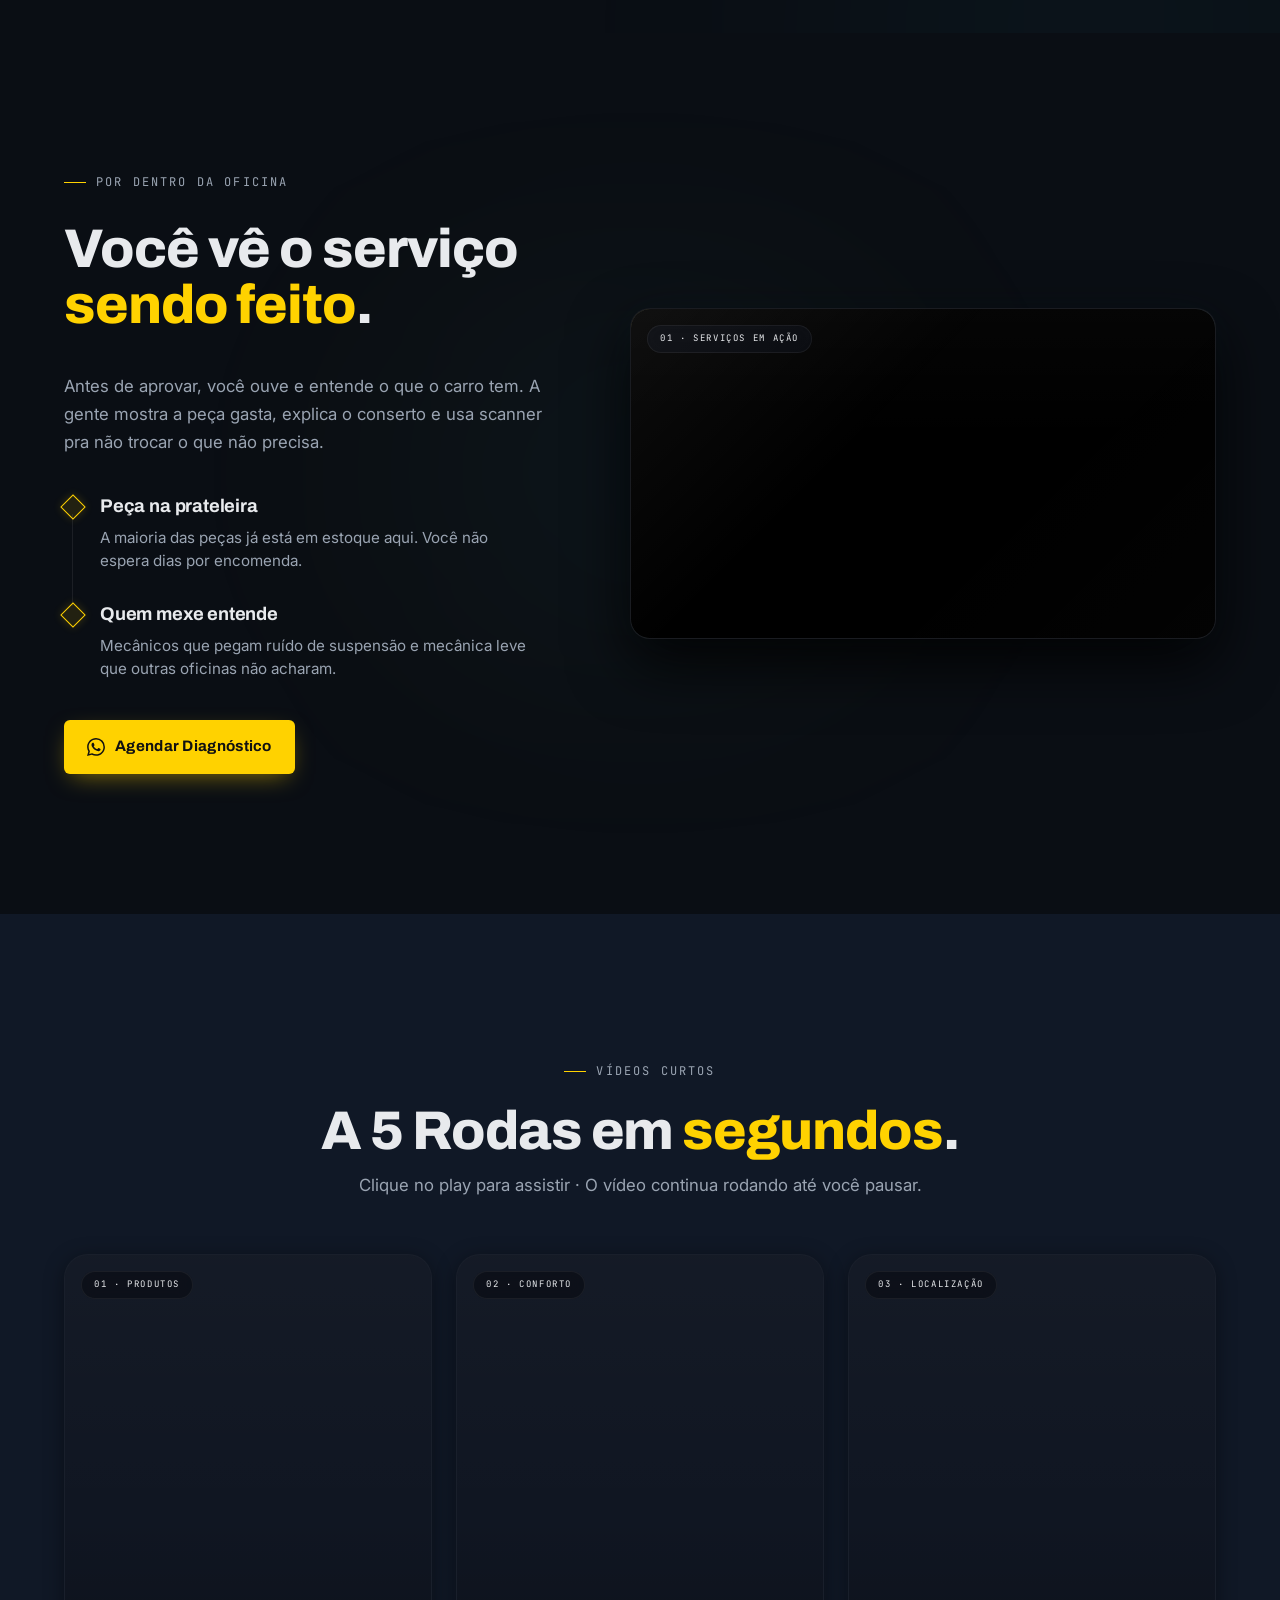
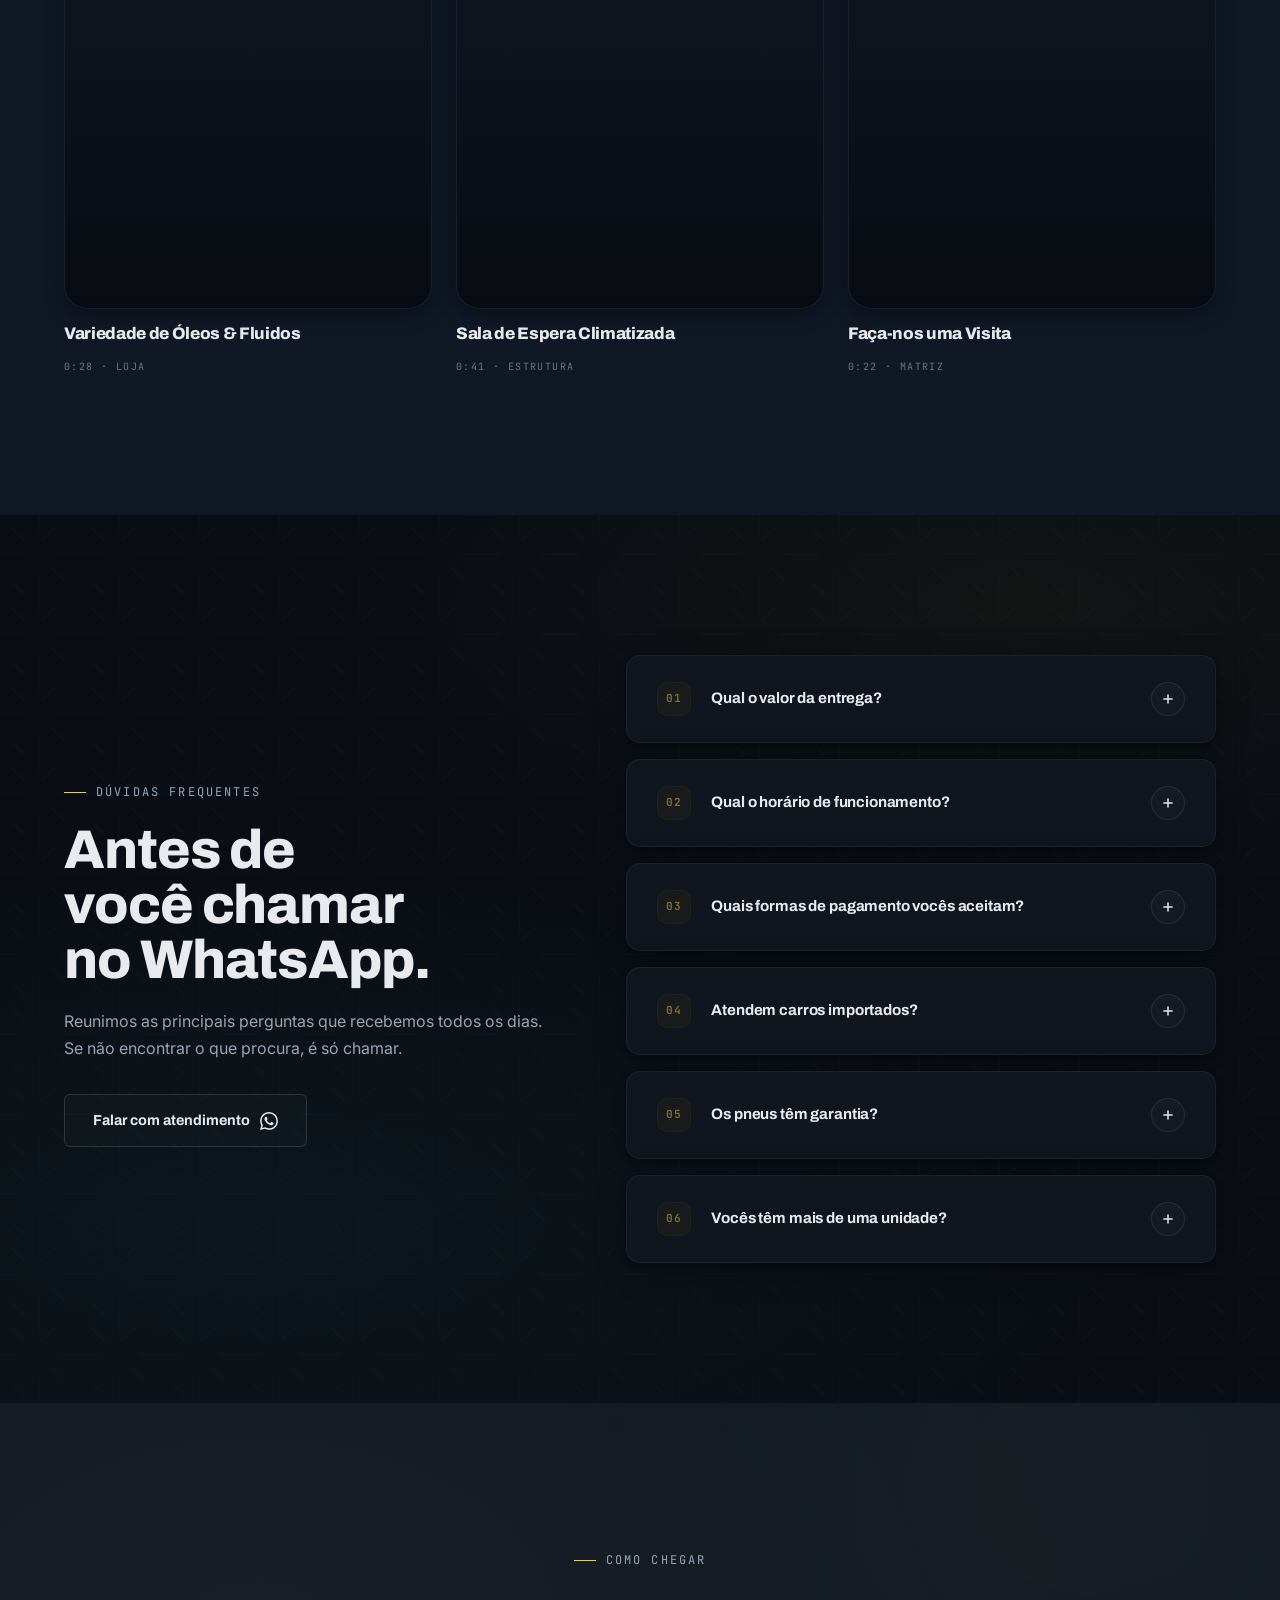
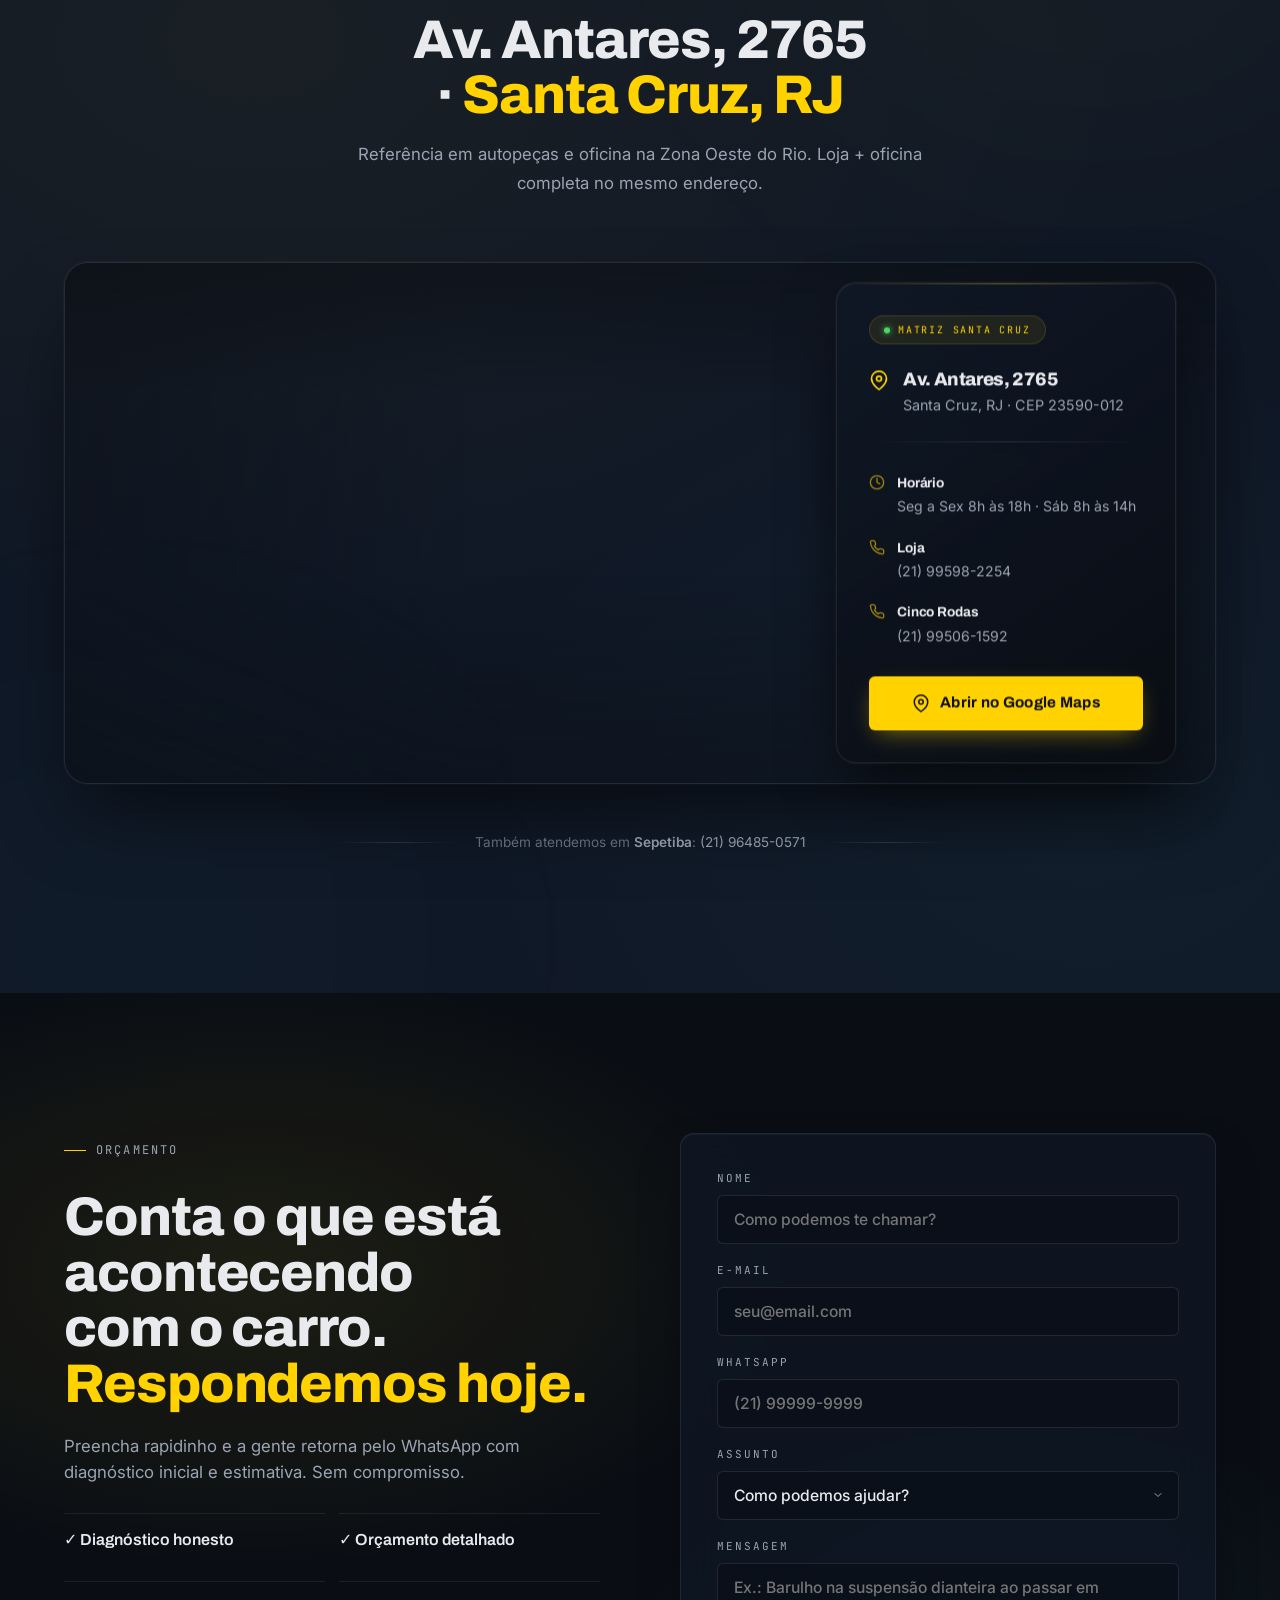
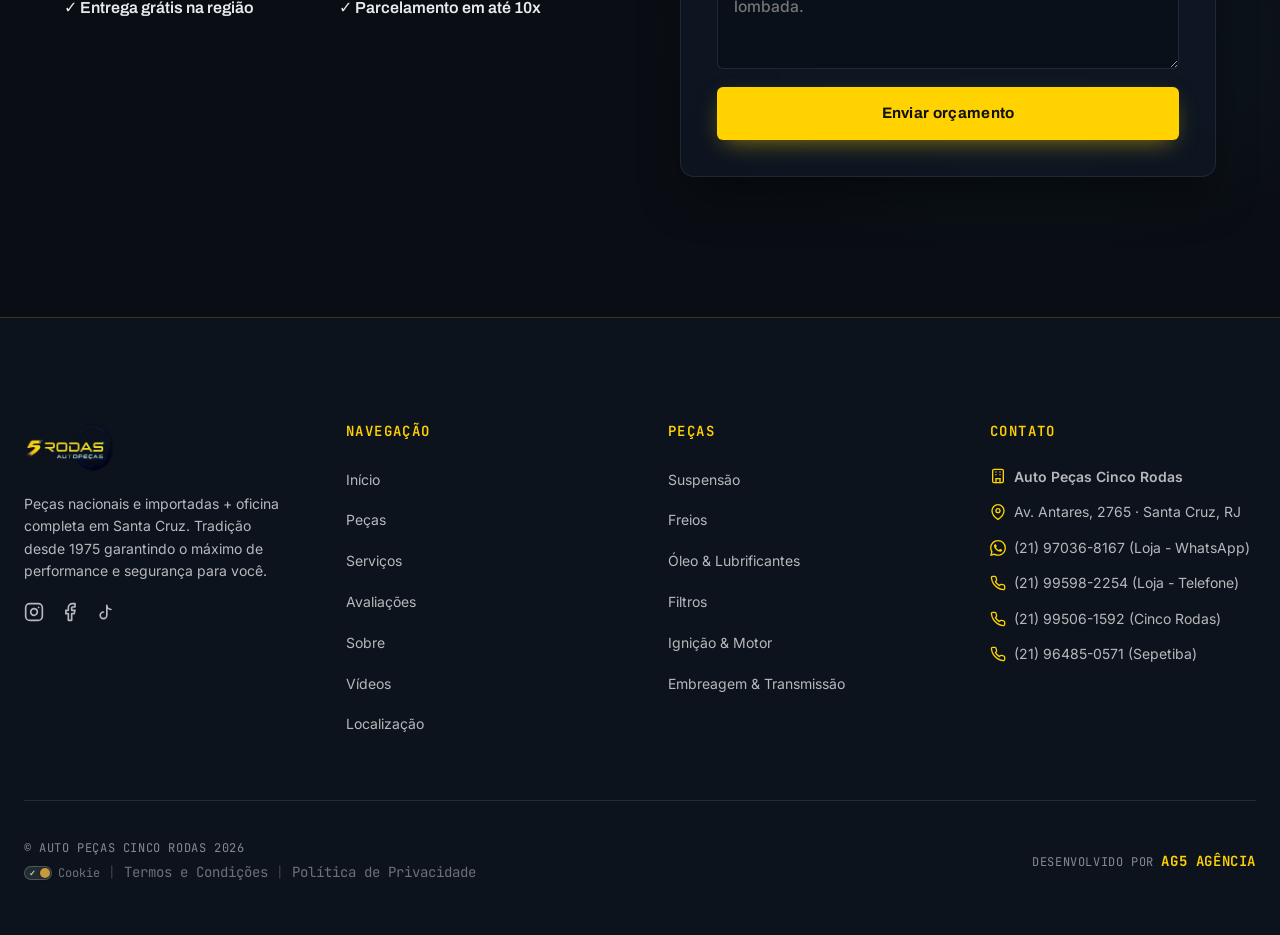
==== commit e5bfeaf1: "fix: ordena coluna Navegação do footer pela sequência real das seções Co-Authored-By: Claude Opus 4." ====
--- a/index.html
+++ b/index.html
@@ -1179,11 +1179,12 @@
     <div>
       <h5>Navegação</h5>
       <ul>
+        <li><a href="index.html#hero">Início</a></li>
         <li><a href="index.html#pecas">Peças</a></li>
         <li><a href="index.html#servicos">Serviços</a></li>
+        <li><a href="index.html#avaliacoes">Avaliações</a></li>
+        <li><a href="index.html#sobre">Sobre</a></li>
         <li><a href="index.html#videos">Vídeos</a></li>
-        <li><a href="index.html#sobre">Sobre</a></li>
-        <li><a href="index.html#avaliacoes">Avaliações</a></li>
         <li><a href="index.html#localizacao">Localização</a></li>
       </ul>
     </div>
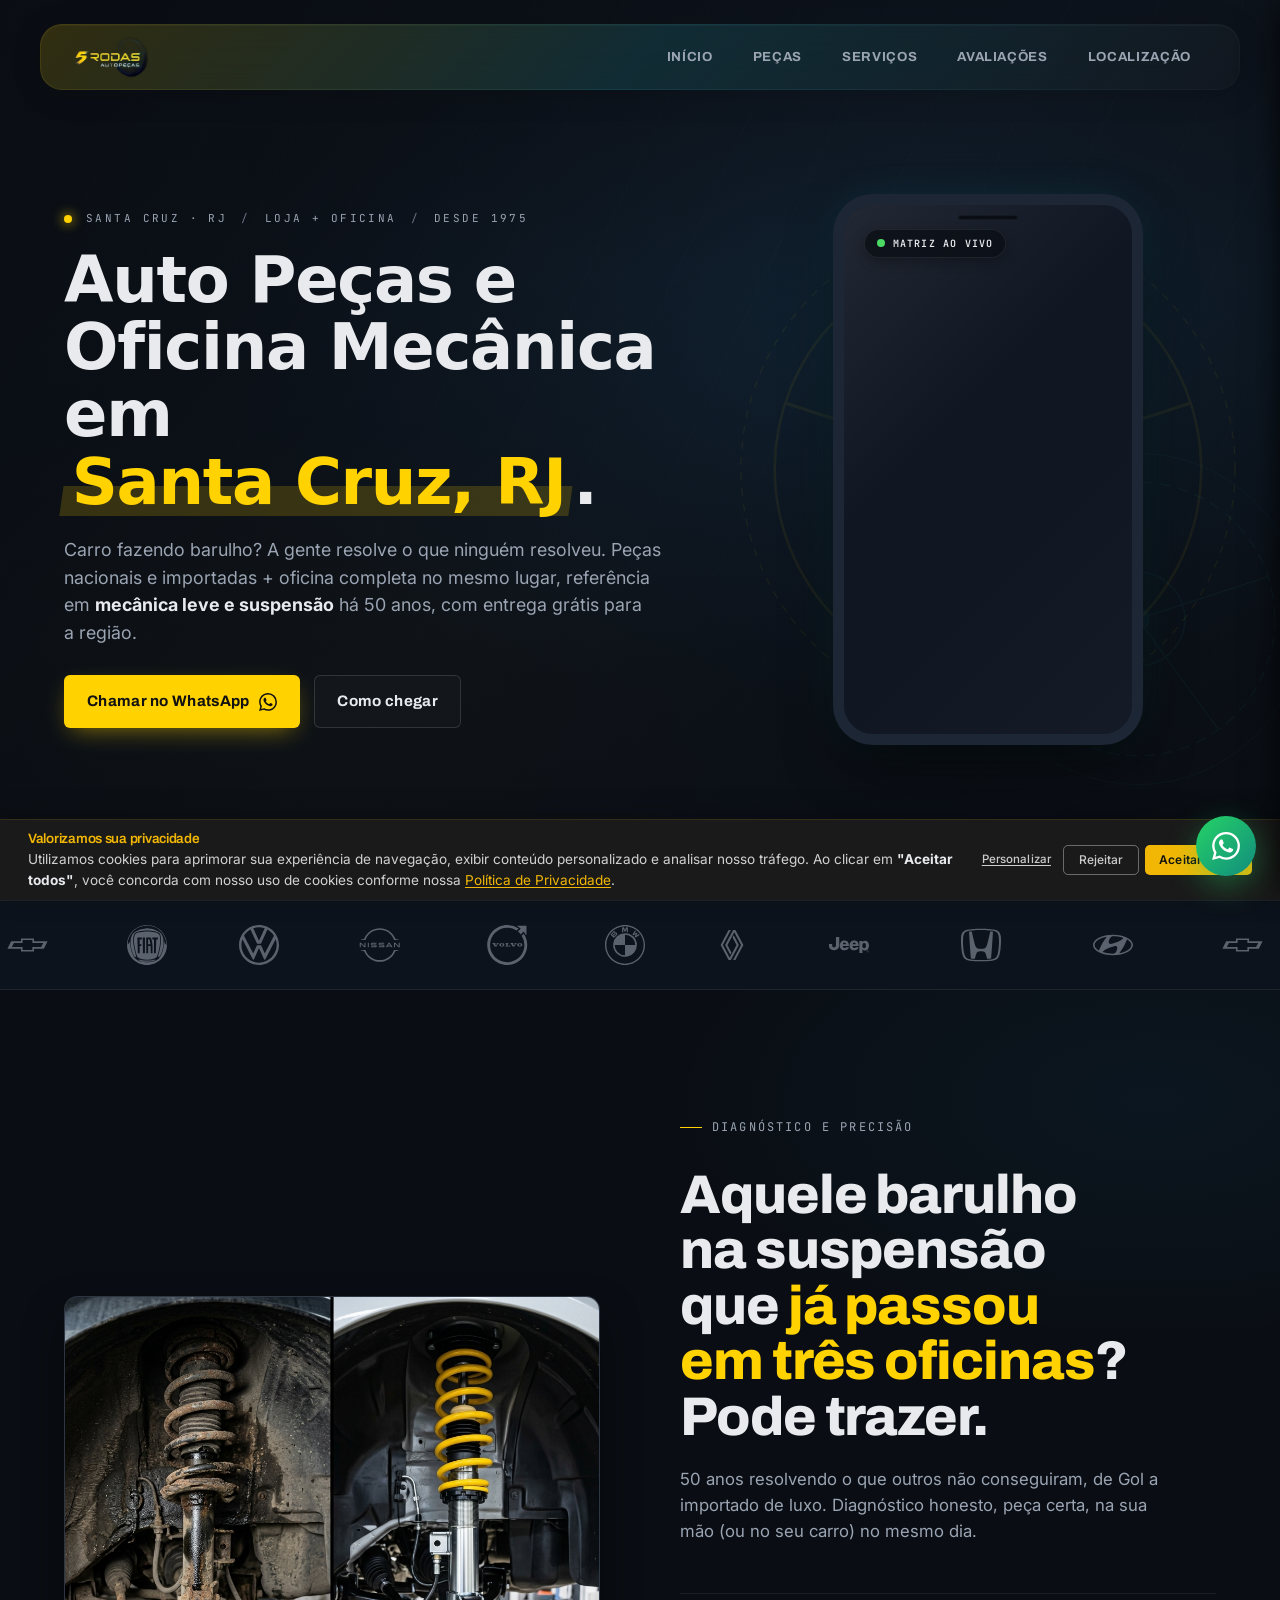
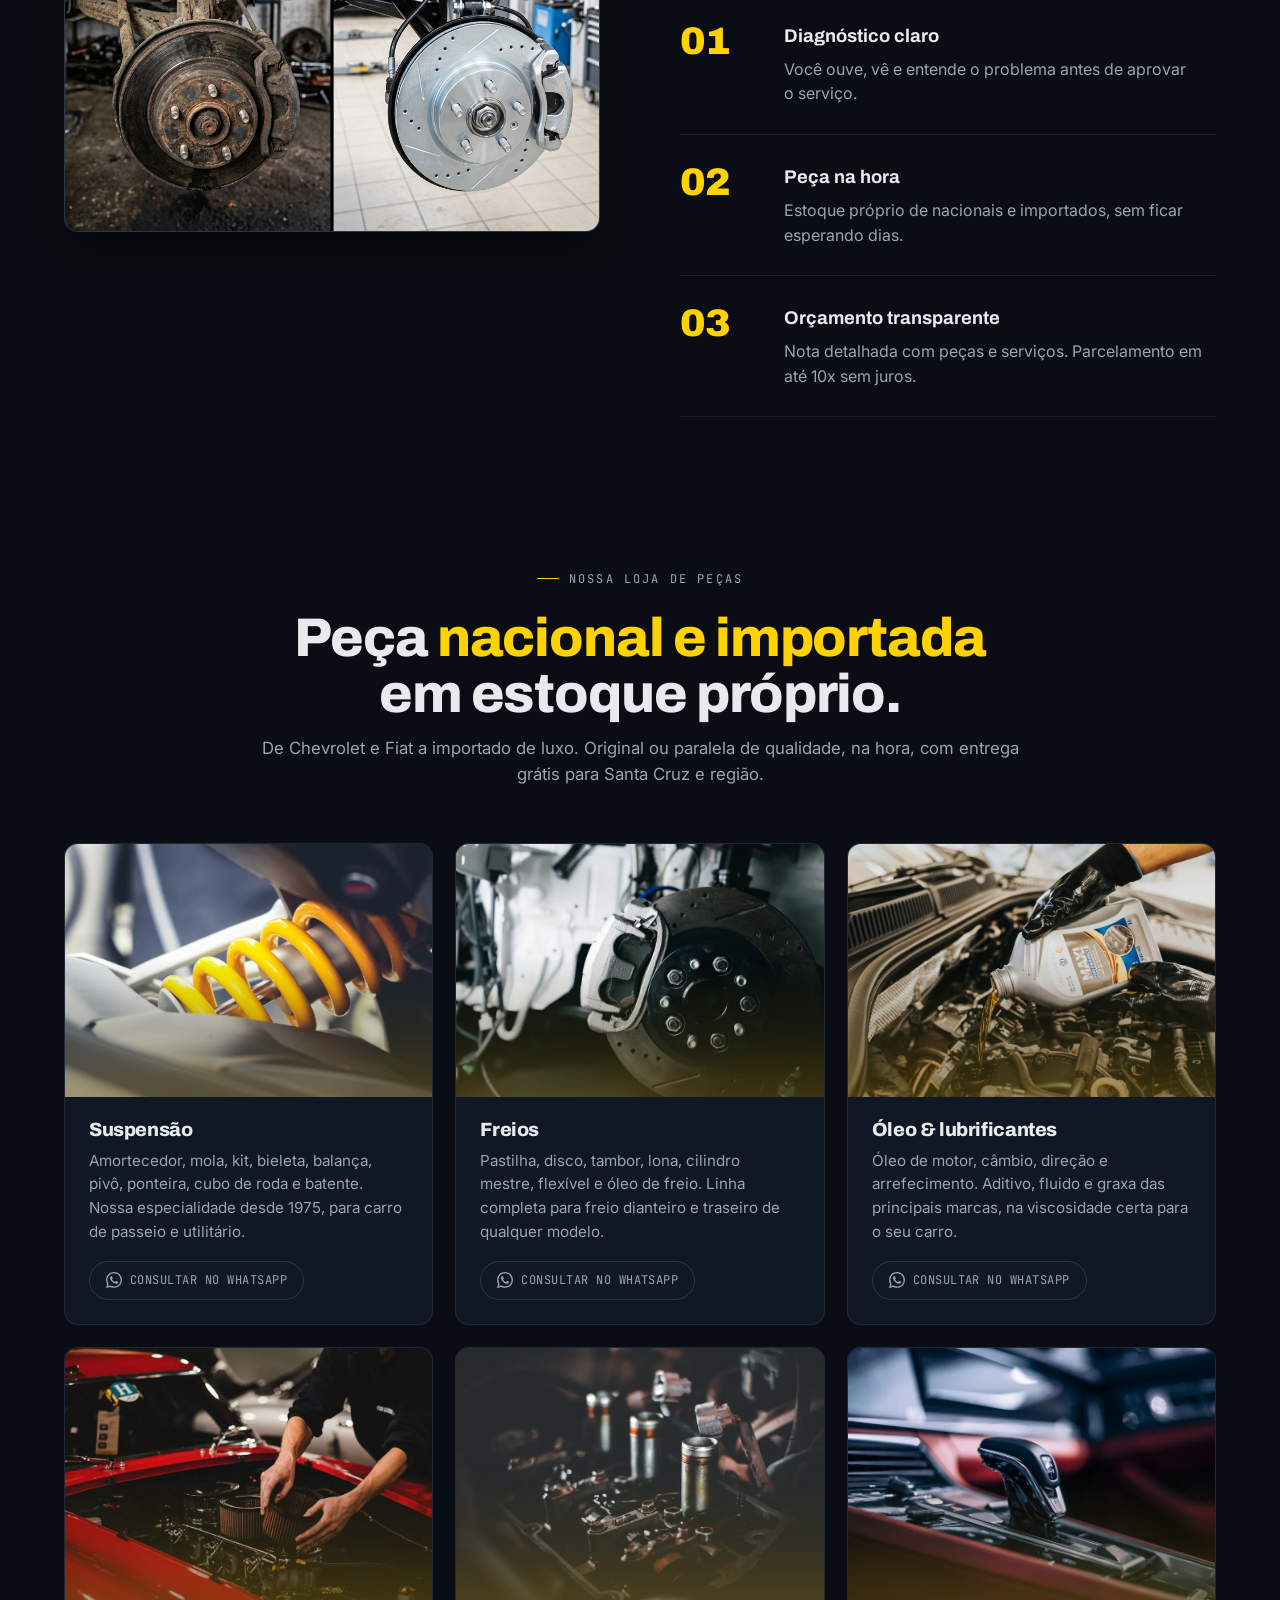
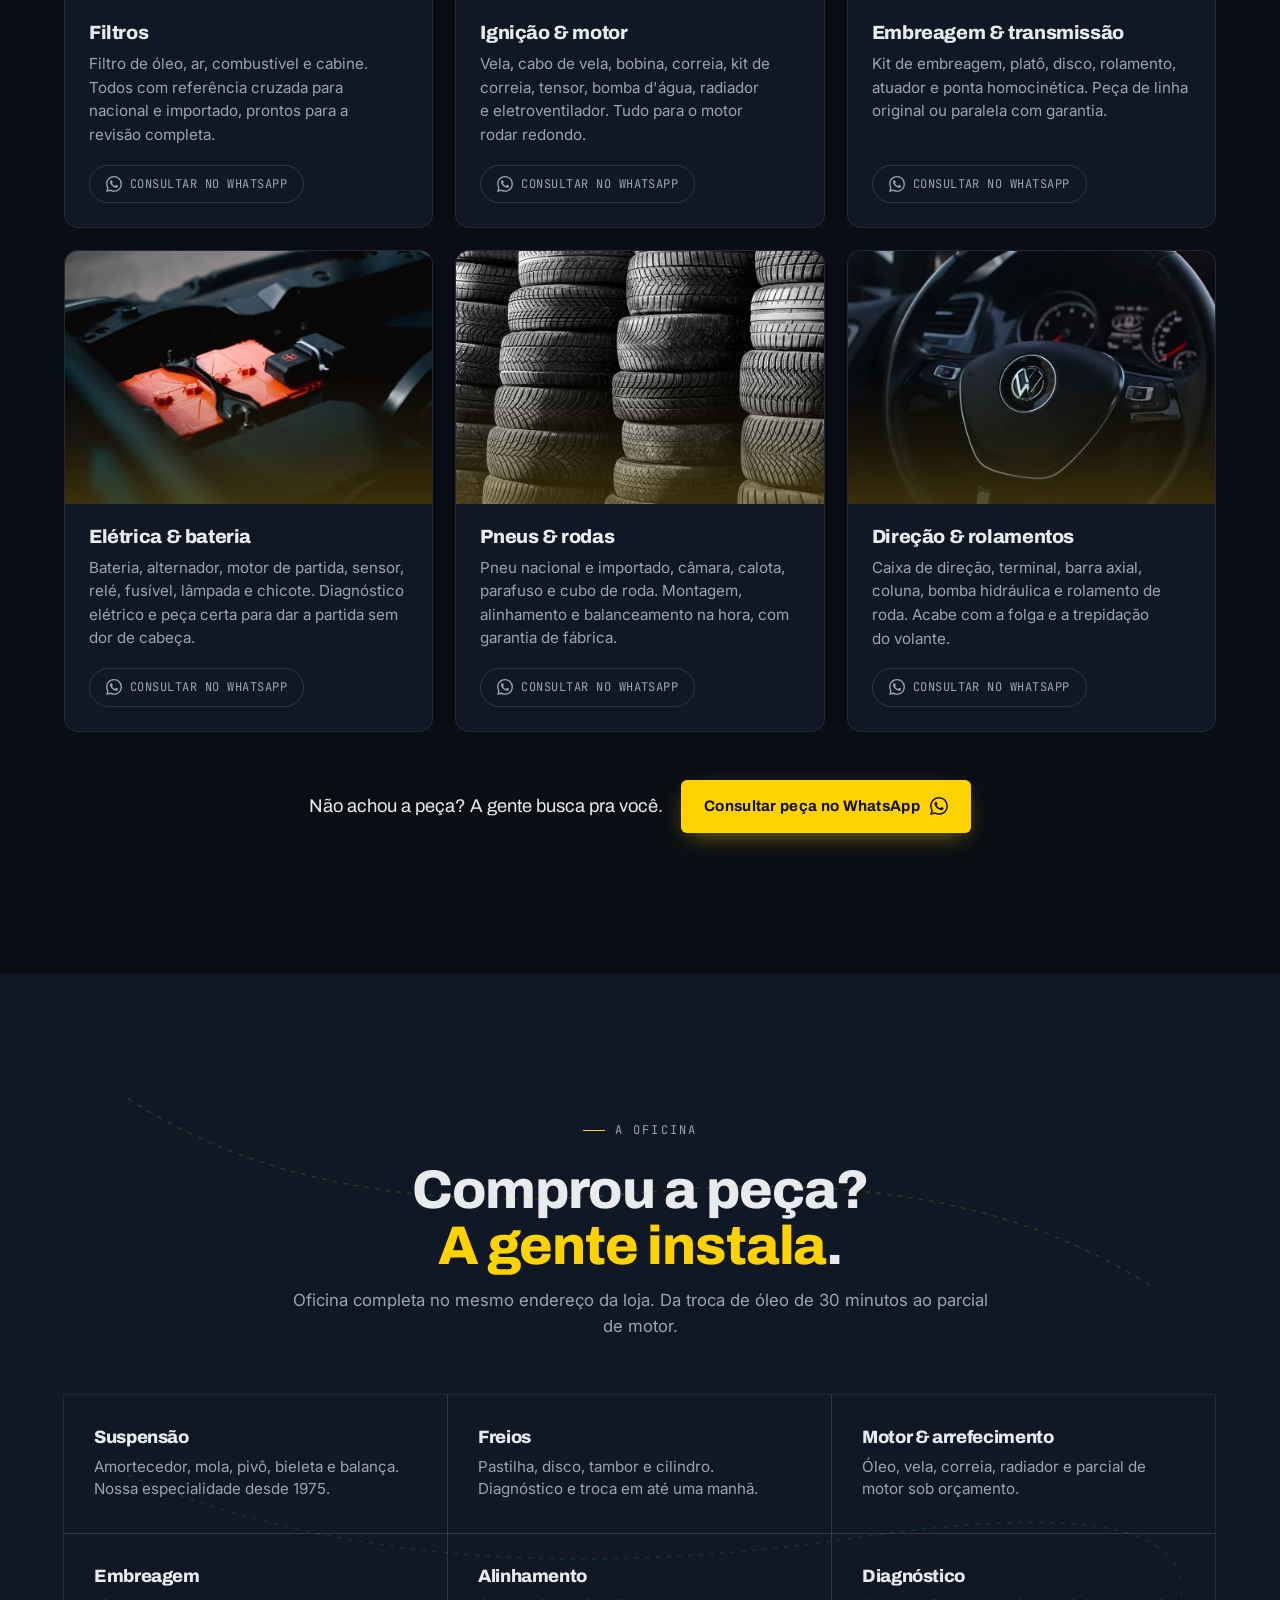
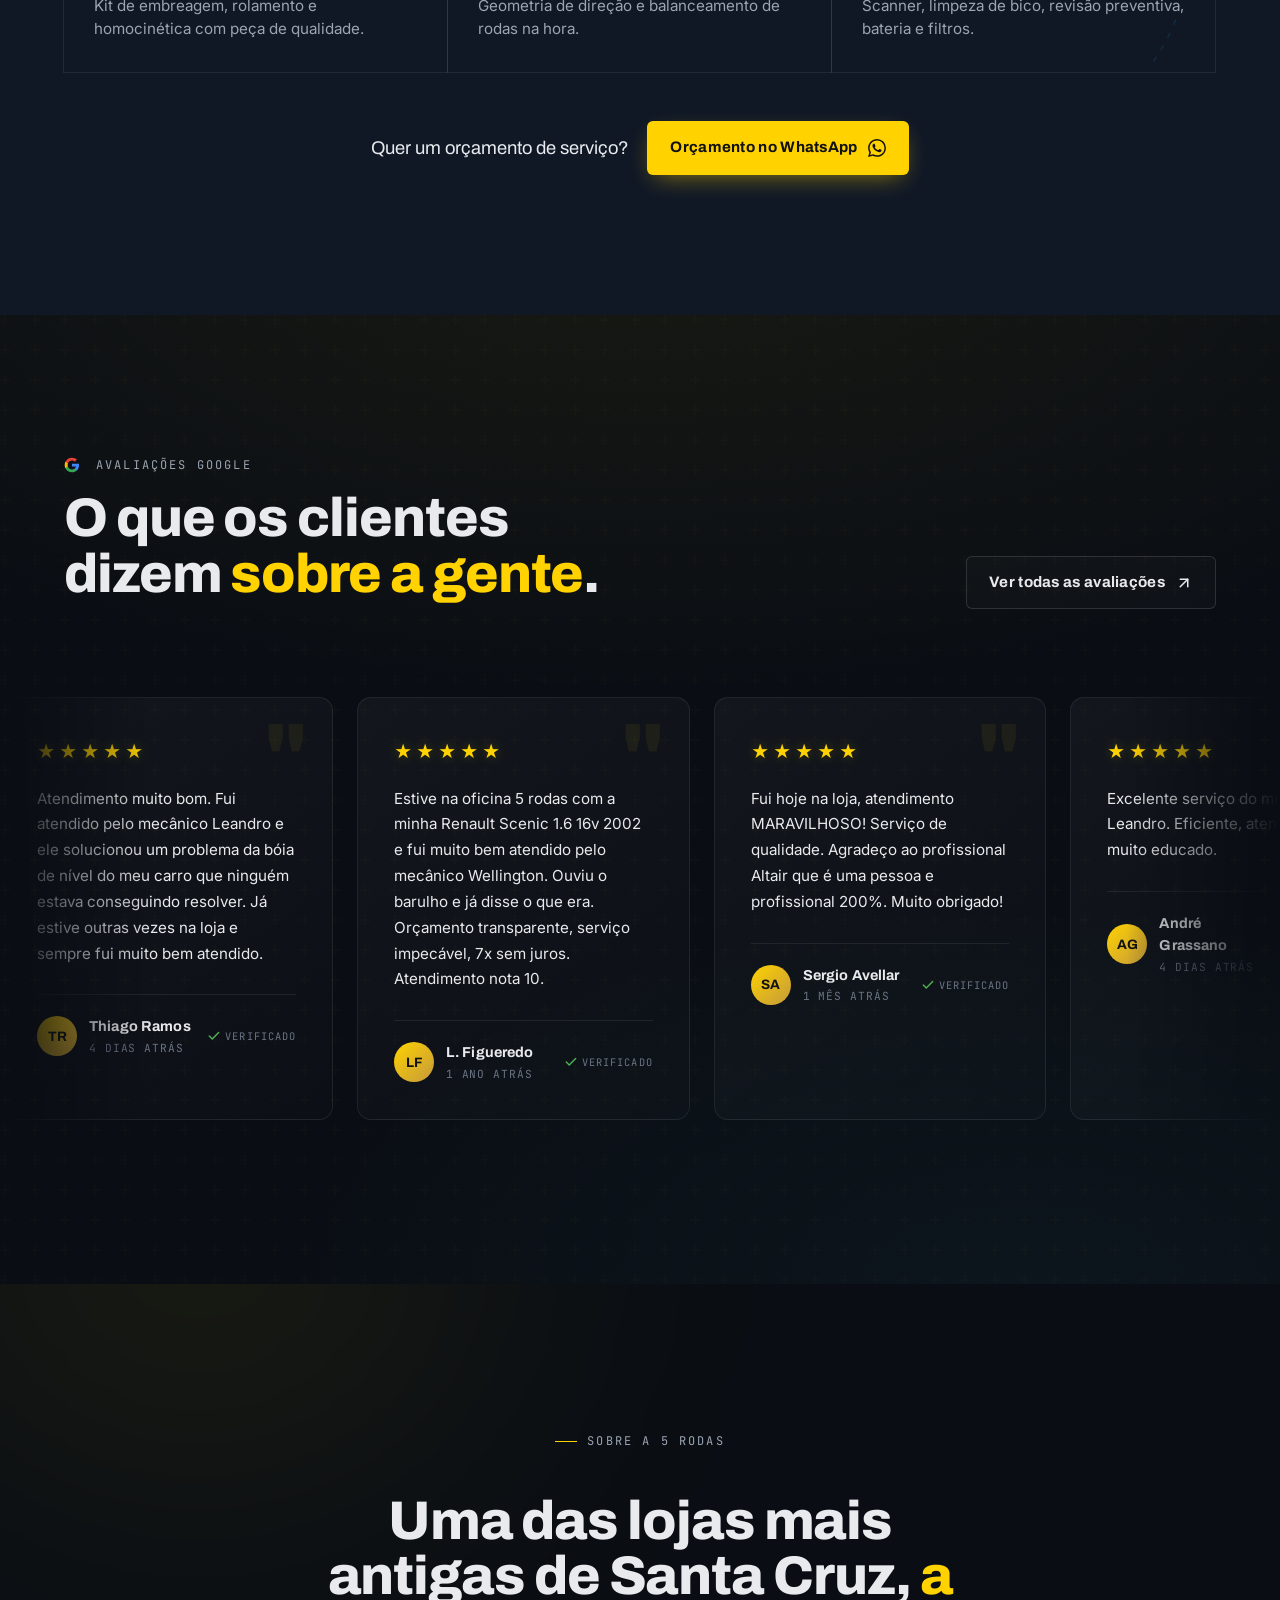
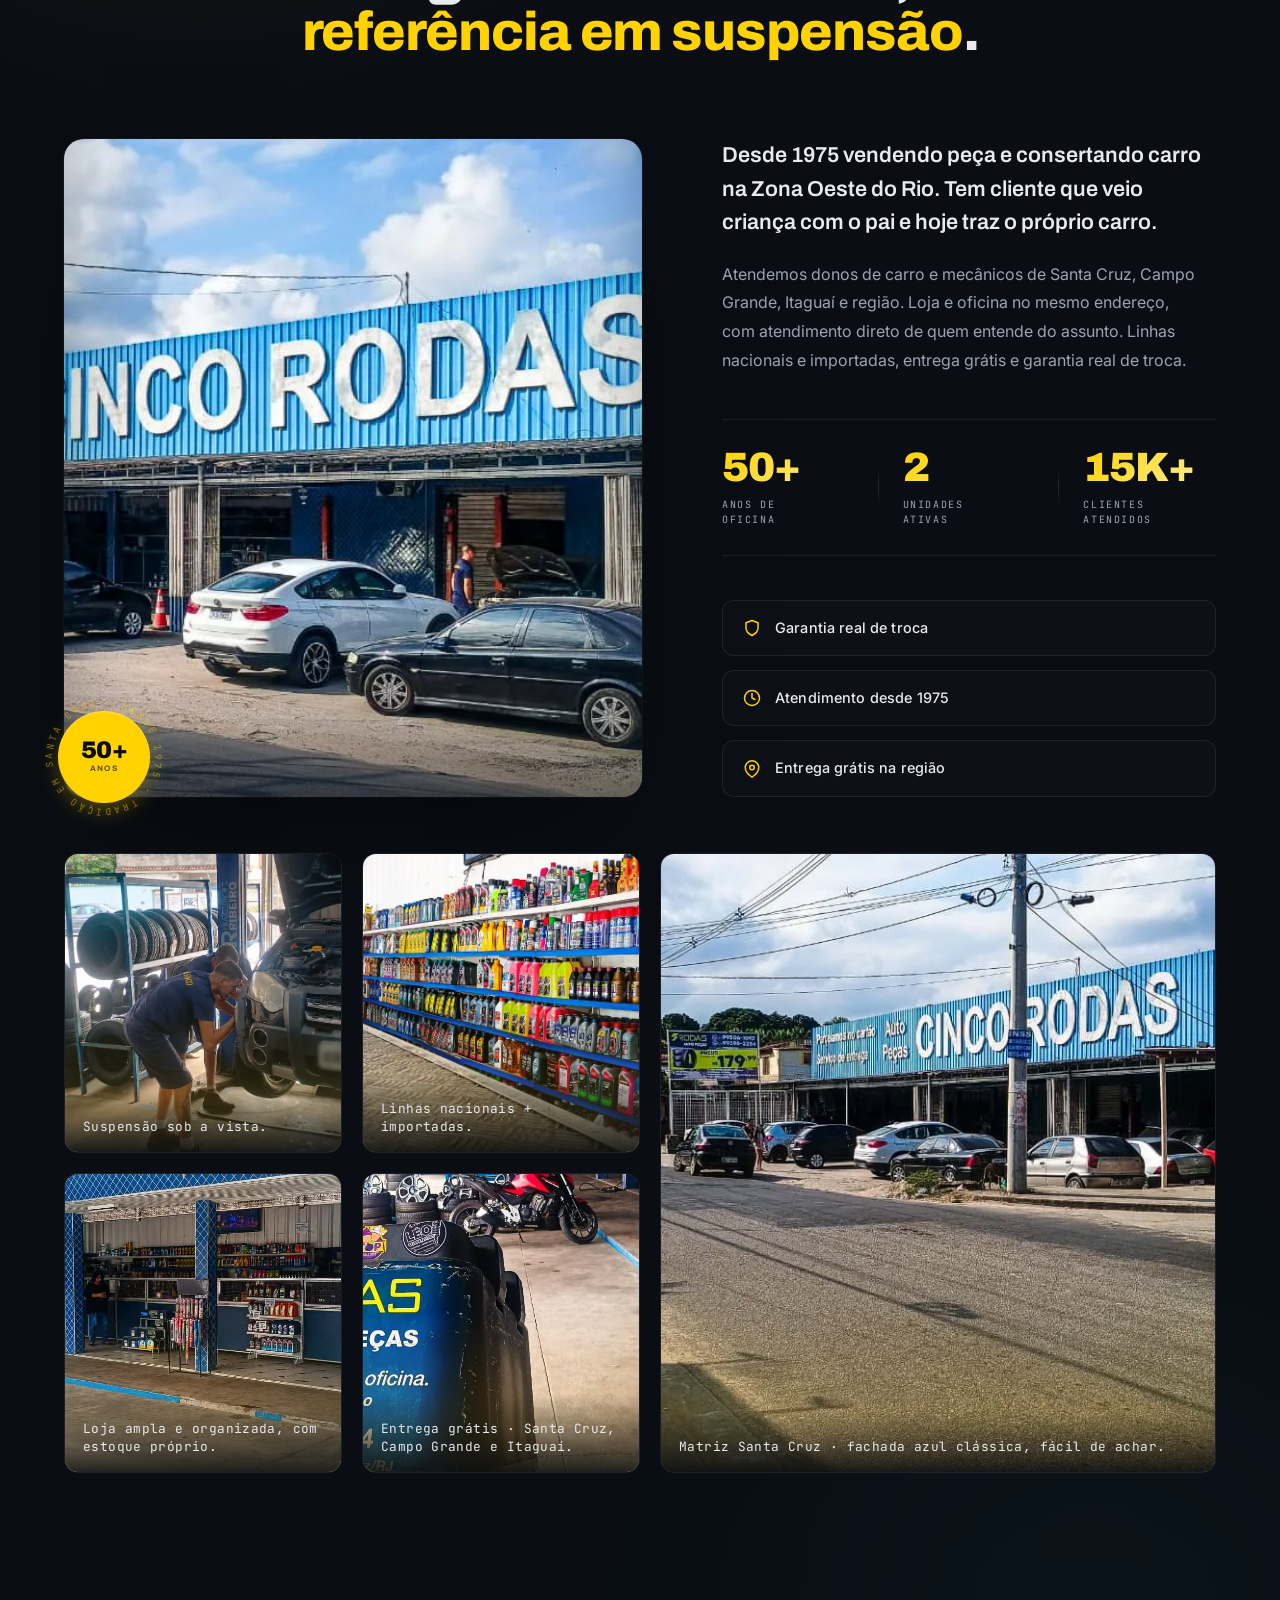
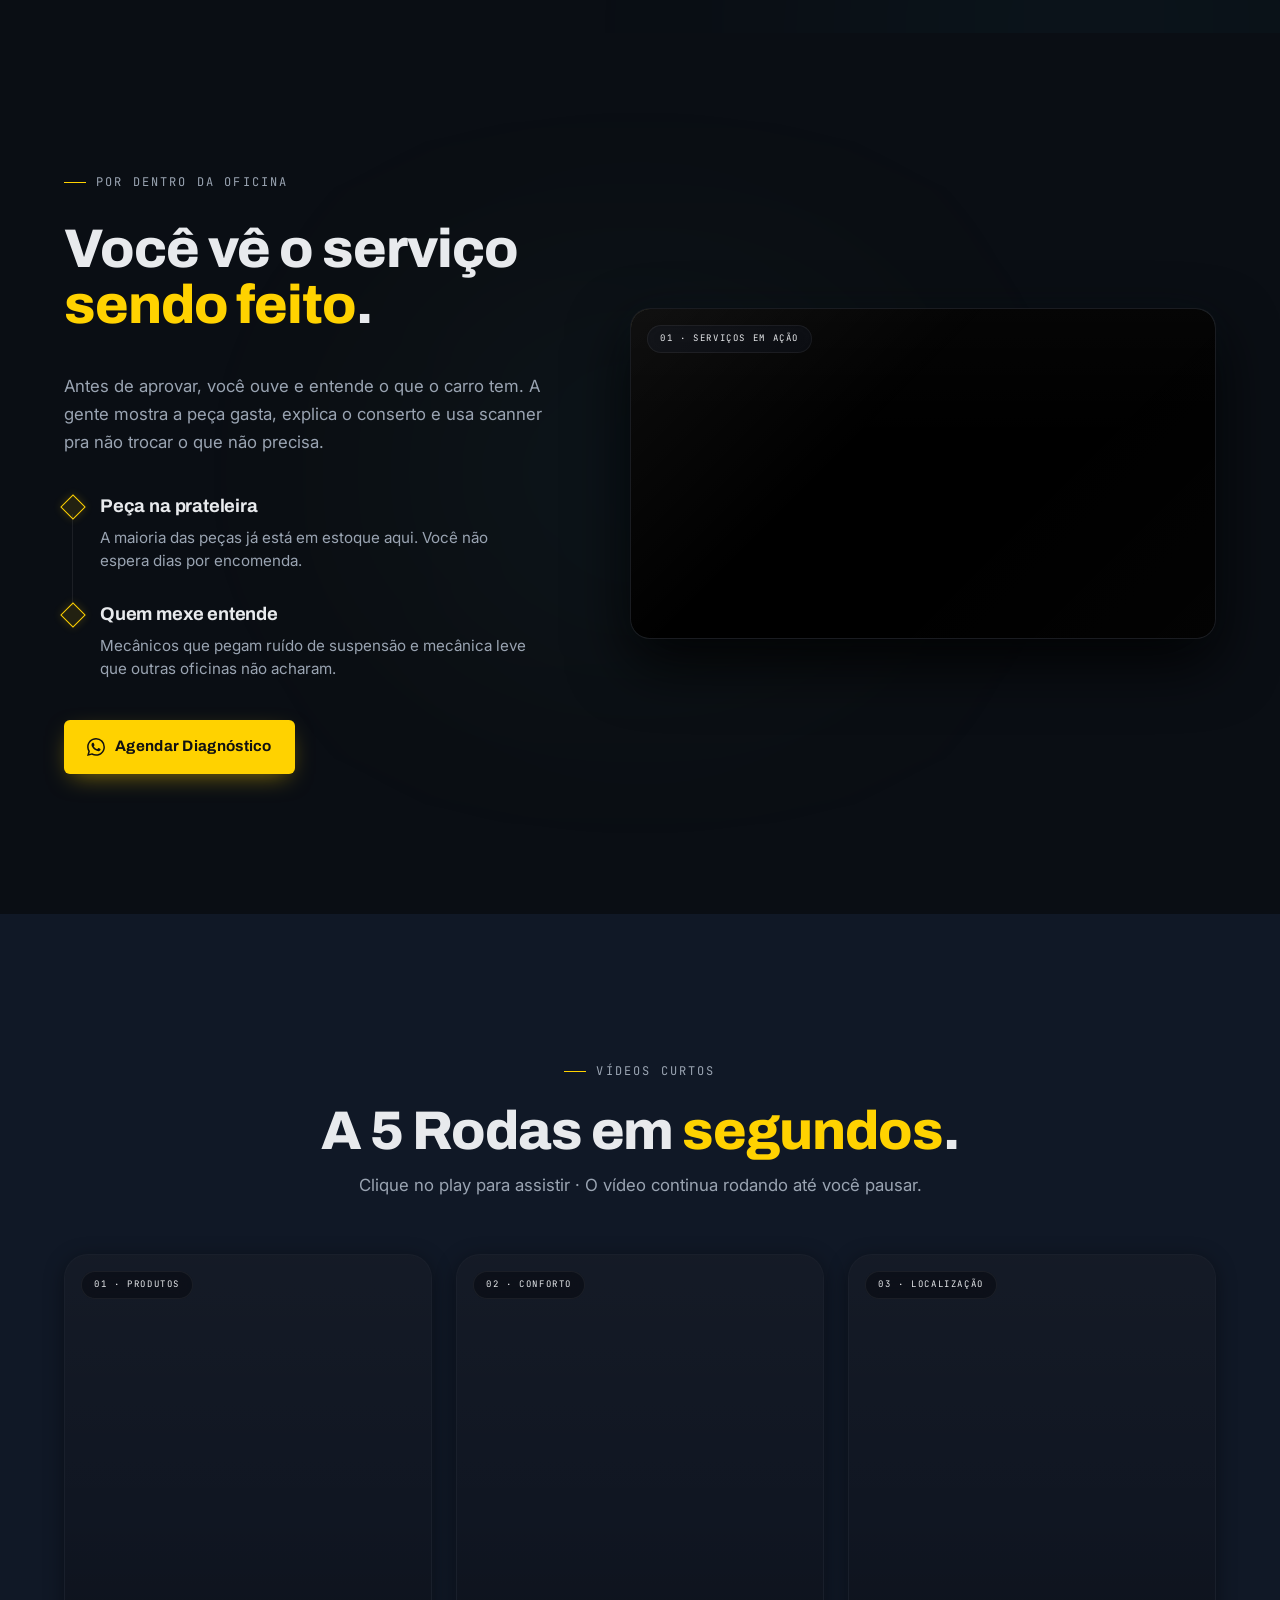
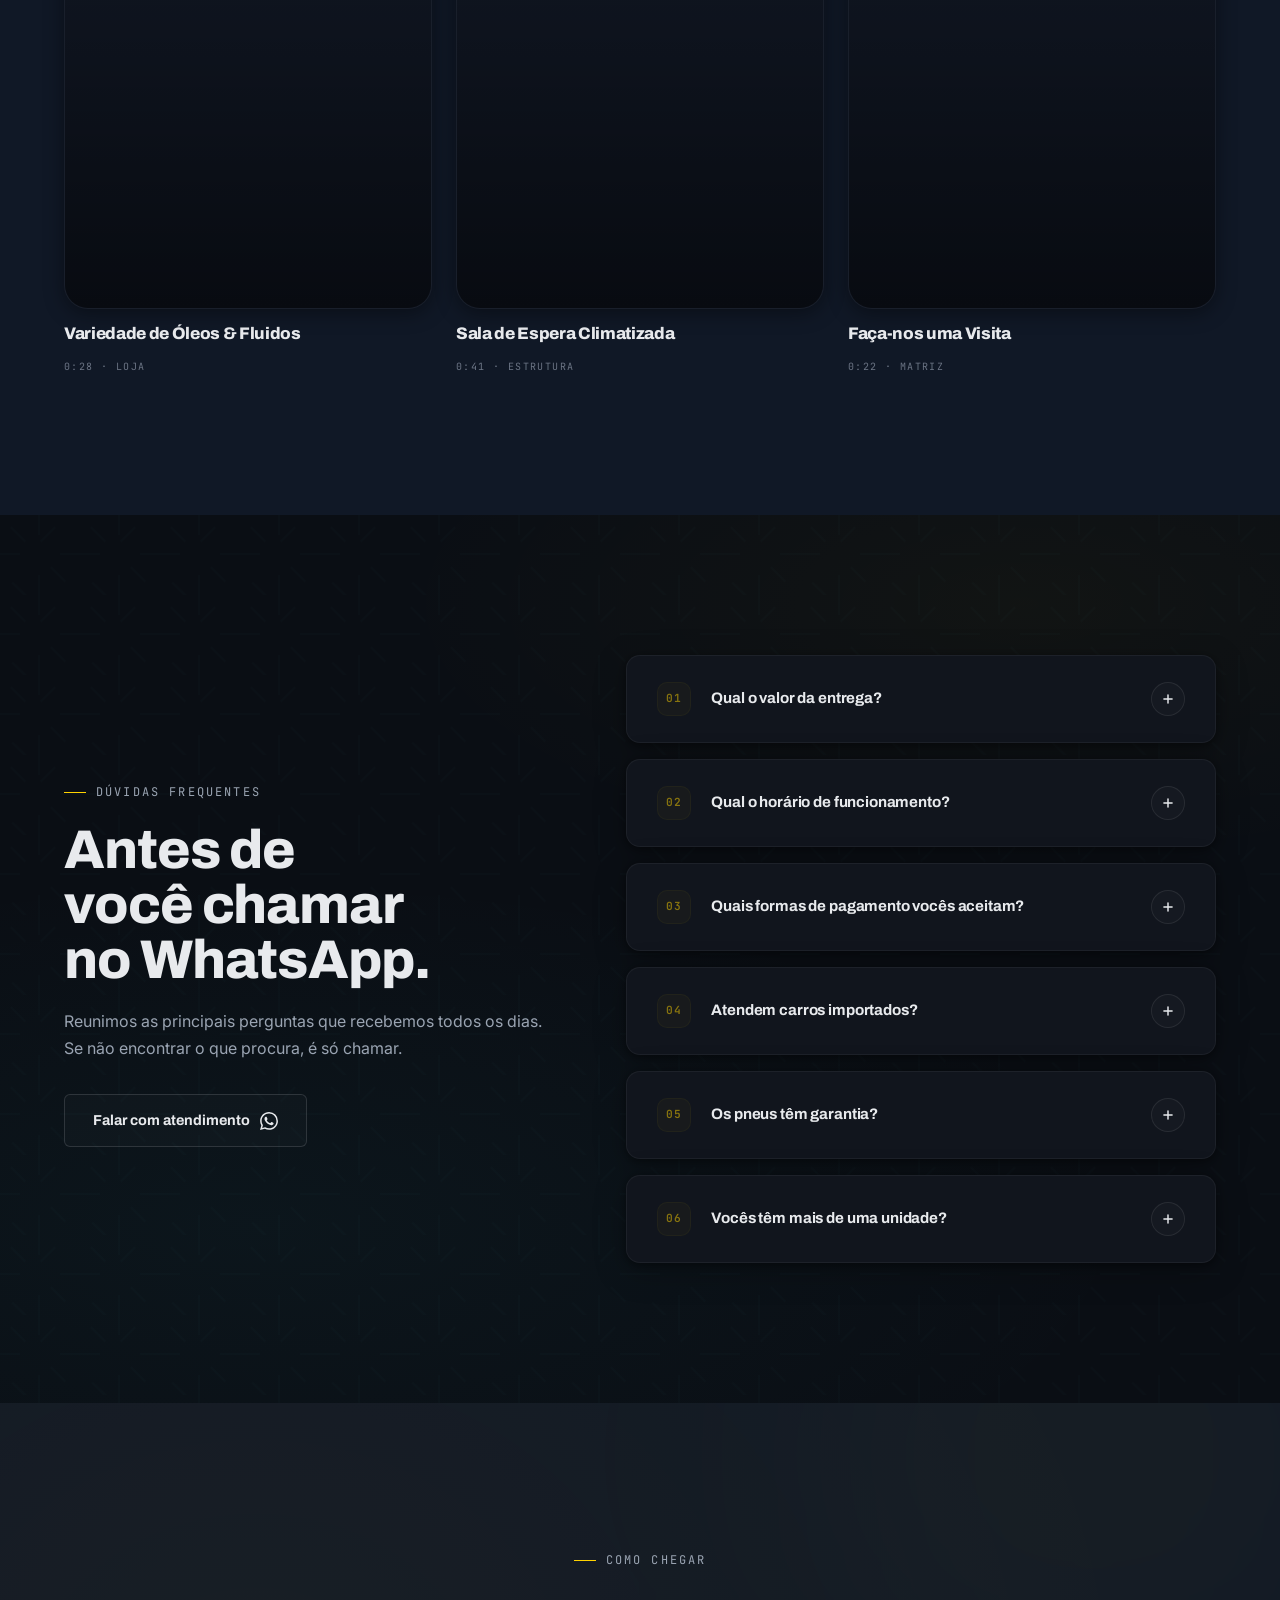
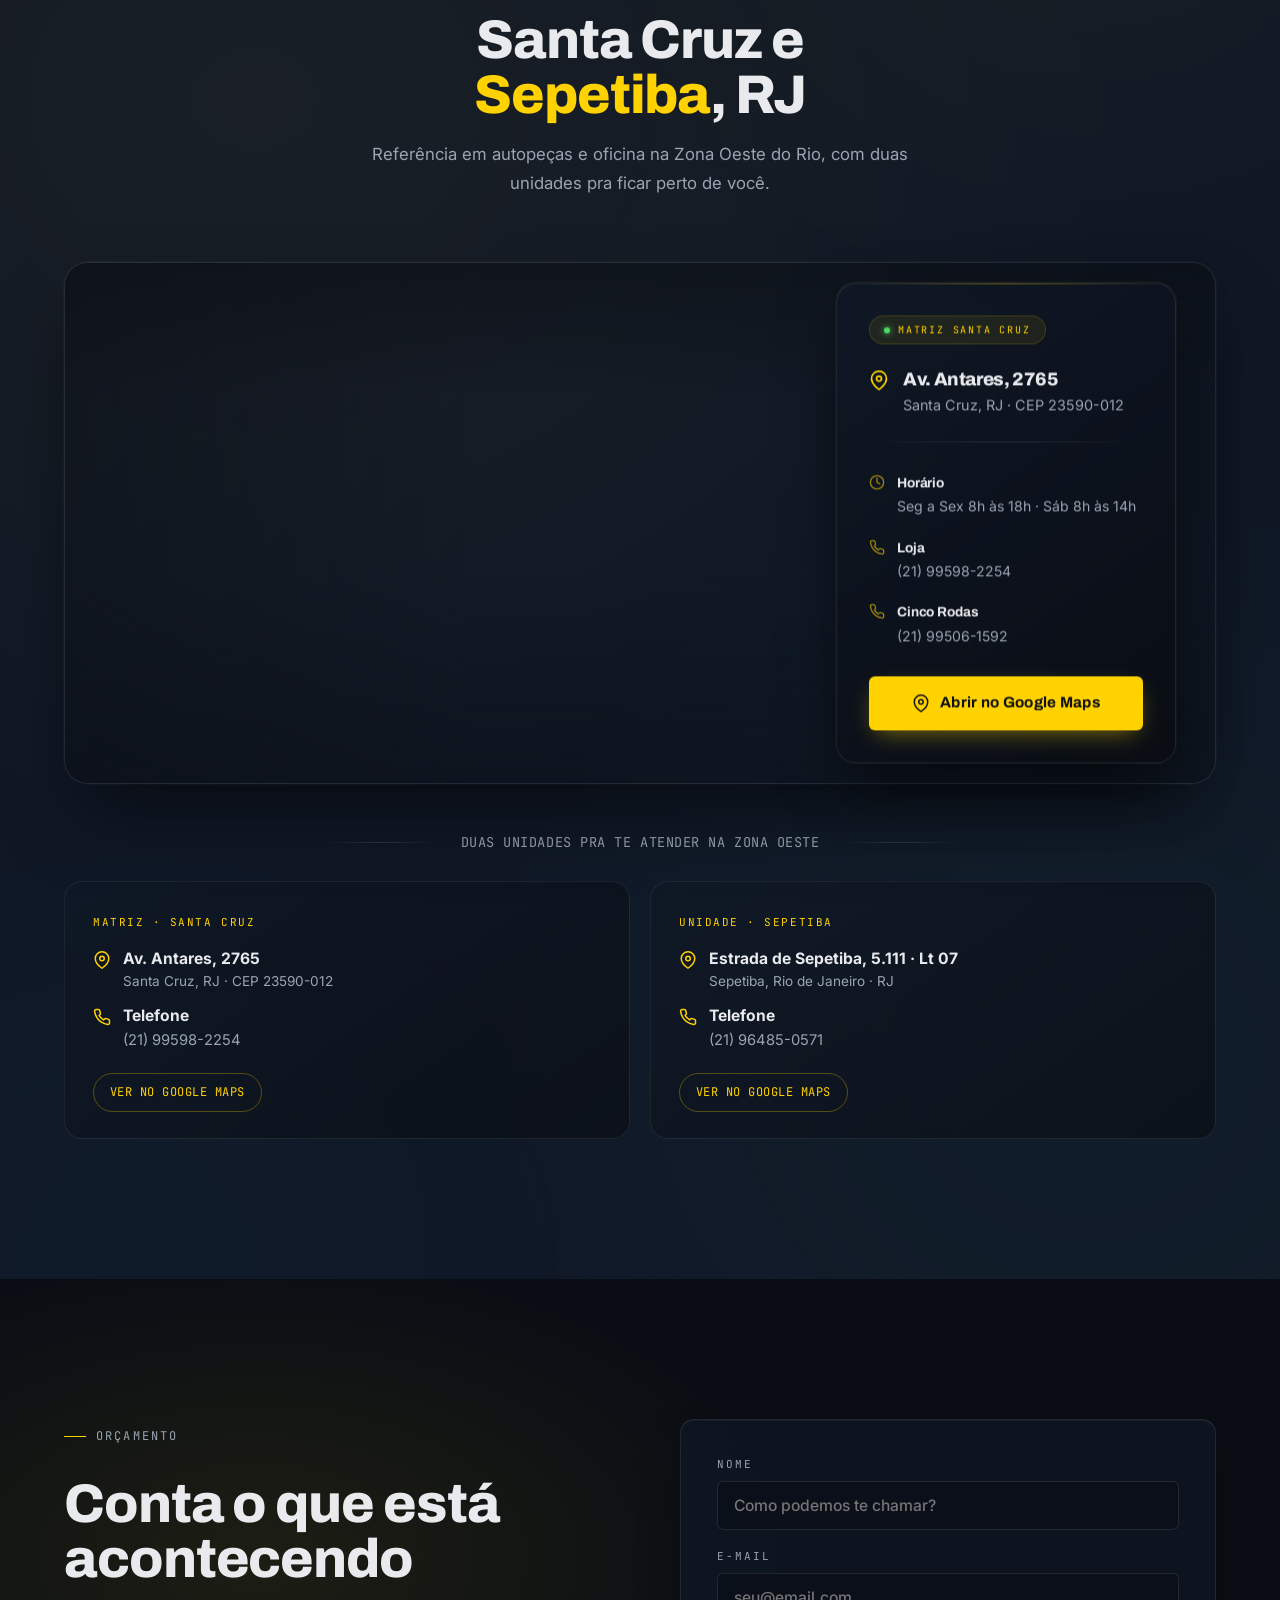
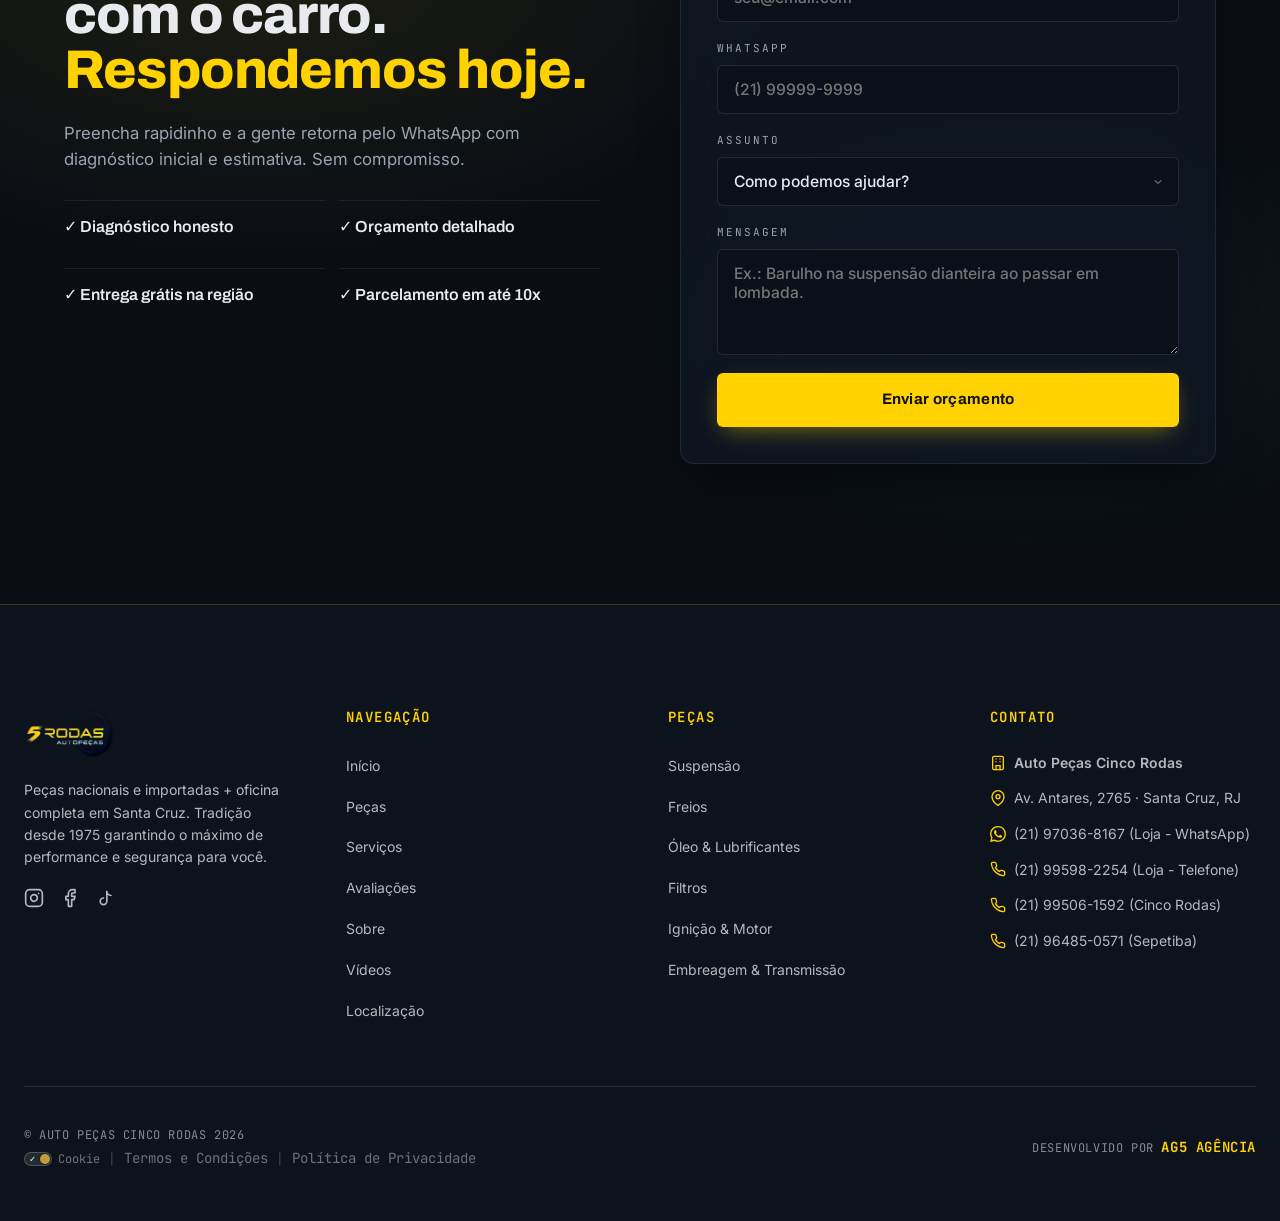
==== commit 29def524: "feat: replace footer unit contact with a responsive dual-unit card grid section" ====
--- a/index.html
+++ b/index.html
@@ -1010,7 +1010,7 @@
         </button>
         <div class="faq__answer">
           <div class="faq__answer-inner">
-            <p>Sim: <strong>Matriz Santa Cruz</strong> (Av. Antares, 2765) e <strong>Sepetiba</strong>. Ligue para a unidade mais próxima.</p>
+            <p>Sim: <strong>Matriz Santa Cruz</strong> (Av. Antares, 2765) e <strong>Sepetiba</strong> (Estrada de Sepetiba, 5.111, Lt 07). Ligue para a unidade mais próxima.</p>
           </div>
         </div>
       </div>
@@ -1028,8 +1028,8 @@
   <div class="loc__container">
     <header class="loc__head">
       <span class="eyebrow"><i></i> COMO CHEGAR</span>
-      <h2>Av. Antares, 2765 · <em>Santa Cruz, RJ</em></h2>
-      <p>Referência em autopeças e oficina na Zona Oeste do Rio. Loja + oficina completa no mesmo endereço.</p>
+      <h2>Santa Cruz e <em>Sepetiba</em>, RJ</h2>
+      <p>Referência em autopeças e oficina na Zona Oeste do Rio, com duas unidades pra ficar perto de você.</p>
     </header>
 
     <div class="loc__stage">
@@ -1087,10 +1087,52 @@
       </div>
     </div>
 
-    <div class="loc__footer">
-      <span class="loc__footer-line"></span>
-      <p>Também atendemos em <strong>Sepetiba</strong>: <a href="tel:+5521964850571">(21) 96485-0571</a></p>
-      <span class="loc__footer-line"></span>
+    <div class="loc__units">
+      <div class="loc__unit-head">
+        <span class="loc__footer-line"></span>
+        <p>Duas unidades pra te atender na Zona Oeste</p>
+        <span class="loc__footer-line"></span>
+      </div>
+
+      <div class="loc__unit-grid">
+        <div class="loc__unit">
+          <span class="loc__unit-tag">Matriz · Santa Cruz</span>
+          <div class="loc__unit-line">
+            <svg viewBox="0 0 24 24" width="18" height="18" fill="none" stroke="currentColor" stroke-width="2" stroke-linecap="round" stroke-linejoin="round" aria-hidden="true"><path d="M21 10c0 7-9 13-9 13s-9-6-9-13a9 9 0 0 1 18 0z"></path><circle cx="12" cy="10" r="3"></circle></svg>
+            <div>
+              <strong>Av. Antares, 2765</strong>
+              <span>Santa Cruz, RJ · CEP 23590-012</span>
+            </div>
+          </div>
+          <div class="loc__unit-line">
+            <svg viewBox="0 0 24 24" width="18" height="18" fill="none" stroke="currentColor" stroke-width="2" stroke-linecap="round" stroke-linejoin="round" aria-hidden="true"><path d="M22 16.92v3a2 2 0 0 1-2.18 2 19.79 19.79 0 0 1-8.63-3.07 19.5 19.5 0 0 1-6-6 19.79 19.79 0 0 1-3.07-8.67A2 2 0 0 1 4.11 2h3a2 2 0 0 1 2 1.72 12.84 12.84 0 0 0 .7 2.81 2 2 0 0 1-.45 2.11L8.09 9.91a16 16 0 0 0 6 6l1.27-1.27a2 2 0 0 1 2.11-.45 12.84 12.84 0 0 0 2.81.7A2 2 0 0 1 22 16.92z"></path></svg>
+            <div>
+              <strong>Telefone</strong>
+              <a href="tel:+5521995982254">(21) 99598-2254</a>
+            </div>
+          </div>
+          <a class="loc__unit-btn" href="https://share.google/ScUP9NqqFxJdaFwdD" target="_blank" rel="noopener noreferrer">Ver no Google Maps</a>
+        </div>
+
+        <div class="loc__unit">
+          <span class="loc__unit-tag">Unidade · Sepetiba</span>
+          <div class="loc__unit-line">
+            <svg viewBox="0 0 24 24" width="18" height="18" fill="none" stroke="currentColor" stroke-width="2" stroke-linecap="round" stroke-linejoin="round" aria-hidden="true"><path d="M21 10c0 7-9 13-9 13s-9-6-9-13a9 9 0 0 1 18 0z"></path><circle cx="12" cy="10" r="3"></circle></svg>
+            <div>
+              <strong>Estrada de Sepetiba, 5.111 · Lt 07</strong>
+              <span>Sepetiba, Rio de Janeiro · RJ</span>
+            </div>
+          </div>
+          <div class="loc__unit-line">
+            <svg viewBox="0 0 24 24" width="18" height="18" fill="none" stroke="currentColor" stroke-width="2" stroke-linecap="round" stroke-linejoin="round" aria-hidden="true"><path d="M22 16.92v3a2 2 0 0 1-2.18 2 19.79 19.79 0 0 1-8.63-3.07 19.5 19.5 0 0 1-6-6 19.79 19.79 0 0 1-3.07-8.67A2 2 0 0 1 4.11 2h3a2 2 0 0 1 2 1.72 12.84 12.84 0 0 0 .7 2.81 2 2 0 0 1-.45 2.11L8.09 9.91a16 16 0 0 0 6 6l1.27-1.27a2 2 0 0 1 2.11-.45 12.84 12.84 0 0 0 2.81.7A2 2 0 0 1 22 16.92z"></path></svg>
+            <div>
+              <strong>Telefone</strong>
+              <a href="tel:+5521964850571">(21) 96485-0571</a>
+            </div>
+          </div>
+          <a class="loc__unit-btn" href="https://www.google.com/maps/search/?api=1&query=Estrada+de+Sepetiba+5111+Lote+07+Sepetiba+RJ" target="_blank" rel="noopener noreferrer">Ver no Google Maps</a>
+        </div>
+      </div>
     </div>
   </div>
 </section>
@@ -1714,7 +1756,7 @@
         {
           "@type": "Question",
           "name": "Vocês têm mais de uma unidade?",
-          "acceptedAnswer": { "@type": "Answer", "text": "Sim: Matriz Santa Cruz (Av. Antares, 2765) e Sepetiba. Ligue para a unidade mais próxima." }
+          "acceptedAnswer": { "@type": "Answer", "text": "Sim: Matriz Santa Cruz (Av. Antares, 2765) e Sepetiba (Estrada de Sepetiba, 5.111, Lt 07). Ligue para a unidade mais próxima." }
         }
       ]
     },
@@ -1725,6 +1767,7 @@
       "telephone": "+5521964850571",
       "address": {
         "@type": "PostalAddress",
+        "streetAddress": "Estrada de Sepetiba, 5111, Lote 07",
         "addressLocality": "Sepetiba",
         "addressRegion": "RJ",
         "addressCountry": "BR"
--- a/style.css
+++ b/style.css
@@ -2584,13 +2584,14 @@
   flex-shrink: 0;
 }
 
-/* Footer - menção Sepetiba */
-.loc__footer {
+/* Unidades (Santa Cruz + Sepetiba) */
+.loc__units { margin-top: 48px; }
+.loc__unit-head {
   display: flex;
   align-items: center;
   justify-content: center;
   gap: 20px;
-  margin-top: 48px;
+  margin-bottom: 28px;
 }
 .loc__footer-line {
   flex: 1;
@@ -2598,21 +2599,81 @@
   height: 1px;
   background: linear-gradient(90deg, transparent, var(--line-2), transparent);
 }
-.loc__footer p {
+.loc__unit-head p {
   font-size: 0.85rem;
-  color: var(--mut-2);
+  color: var(--mut);
   margin: 0;
   white-space: nowrap;
-}
-.loc__footer p strong {
+  font-family: var(--ff-mono);
+  letter-spacing: 0.04em;
+  text-transform: uppercase;
+}
+.loc__unit-grid {
+  display: grid;
+  grid-template-columns: 1fr 1fr;
+  gap: 20px;
+  max-width: var(--container);
+  margin: 0 auto;
+}
+.loc__unit {
+  background: linear-gradient(145deg, rgba(16,24,38,0.6) 0%, rgba(10,14,20,0.7) 100%);
+  border: 1px solid var(--line);
+  border-radius: 18px;
+  padding: 26px 28px;
+  transition: border-color 300ms ease, transform 300ms ease;
+}
+.loc__unit:hover {
+  border-color: rgba(255,210,0,0.28);
+  transform: translateY(-3px);
+}
+.loc__unit-tag {
+  display: inline-block;
+  font-family: var(--ff-mono);
+  font-size: 11px;
+  letter-spacing: 0.14em;
+  text-transform: uppercase;
+  color: var(--gold);
+  margin-bottom: 18px;
+}
+.loc__unit-line {
+  display: flex;
+  align-items: flex-start;
+  gap: 12px;
+  margin-bottom: 14px;
+}
+.loc__unit-line svg { color: var(--gold); flex-shrink: 0; margin-top: 2px; }
+.loc__unit-line strong {
+  display: block;
+  color: var(--txt);
+  font-size: 0.98rem;
+  line-height: 1.3;
+}
+.loc__unit-line span {
+  display: block;
   color: var(--mut);
-  font-weight: 600;
-}
-.loc__footer p a {
+  font-size: 0.85rem;
+  margin-top: 2px;
+}
+.loc__unit-line a {
   color: var(--mut);
+  font-size: 0.92rem;
   transition: color 250ms ease;
 }
-.loc__footer p a:hover { color: var(--gold); }
+.loc__unit-line a:hover { color: var(--gold); }
+.loc__unit-btn {
+  display: inline-block;
+  margin-top: 8px;
+  font-family: var(--ff-mono);
+  font-size: 12px;
+  letter-spacing: 0.04em;
+  text-transform: uppercase;
+  color: var(--gold);
+  padding: 9px 16px;
+  border: 1px solid rgba(255,210,0,0.3);
+  border-radius: 100px;
+  transition: background 250ms ease, color 250ms ease;
+}
+.loc__unit-btn:hover { background: var(--gold); color: #111; }
 
 /* ============================================================
    CTA FORM
@@ -3653,7 +3714,7 @@
   .loc__stage:hover .loc__float-inner {
     transform: none;
   }
-  .loc__footer { margin-top: 36px; }
+  .loc__units { margin-top: 36px; }
   .loc__footer-line { max-width: 60px; }
 
   .faq__container { grid-template-columns: 1fr; gap: 48px; }
@@ -3973,13 +4034,12 @@
   .loc__float-row span,
   .loc__float-row a { font-size: 0.85rem; }
   .loc__float-btn { margin-top: 16px; padding: 12px 18px; font-size: 0.9rem; }
-  .loc__footer {
-    flex-direction: column;
-    gap: 10px;
-    margin-top: 24px;
-  }
-  .loc__footer-line { max-width: 60px; }
-  .loc__footer p { white-space: normal; text-align: center; font-size: 0.82rem; }
+  .loc__units { margin-top: 24px; }
+  .loc__unit-head { gap: 10px; margin-bottom: 20px; }
+  .loc__footer-line { max-width: 50px; }
+  .loc__unit-head p { white-space: normal; text-align: center; font-size: 0.78rem; }
+  .loc__unit-grid { grid-template-columns: 1fr; gap: 14px; }
+  .loc__unit { padding: 22px 22px; }
 
   /* Ajuste de espaçamento móvel Oficina em Ação */
   .experience {
--- a/style.css
+++ b/style.css
@@ -2584,13 +2584,14 @@
   flex-shrink: 0;
 }
 
-/* Footer - menção Sepetiba */
-.loc__footer {
+/* Unidades (Santa Cruz + Sepetiba) */
+.loc__units { margin-top: 48px; }
+.loc__unit-head {
   display: flex;
   align-items: center;
   justify-content: center;
   gap: 20px;
-  margin-top: 48px;
+  margin-bottom: 28px;
 }
 .loc__footer-line {
   flex: 1;
@@ -2598,21 +2599,81 @@
   height: 1px;
   background: linear-gradient(90deg, transparent, var(--line-2), transparent);
 }
-.loc__footer p {
+.loc__unit-head p {
   font-size: 0.85rem;
-  color: var(--mut-2);
+  color: var(--mut);
   margin: 0;
   white-space: nowrap;
-}
-.loc__footer p strong {
+  font-family: var(--ff-mono);
+  letter-spacing: 0.04em;
+  text-transform: uppercase;
+}
+.loc__unit-grid {
+  display: grid;
+  grid-template-columns: 1fr 1fr;
+  gap: 20px;
+  max-width: var(--container);
+  margin: 0 auto;
+}
+.loc__unit {
+  background: linear-gradient(145deg, rgba(16,24,38,0.6) 0%, rgba(10,14,20,0.7) 100%);
+  border: 1px solid var(--line);
+  border-radius: 18px;
+  padding: 26px 28px;
+  transition: border-color 300ms ease, transform 300ms ease;
+}
+.loc__unit:hover {
+  border-color: rgba(255,210,0,0.28);
+  transform: translateY(-3px);
+}
+.loc__unit-tag {
+  display: inline-block;
+  font-family: var(--ff-mono);
+  font-size: 11px;
+  letter-spacing: 0.14em;
+  text-transform: uppercase;
+  color: var(--gold);
+  margin-bottom: 18px;
+}
+.loc__unit-line {
+  display: flex;
+  align-items: flex-start;
+  gap: 12px;
+  margin-bottom: 14px;
+}
+.loc__unit-line svg { color: var(--gold); flex-shrink: 0; margin-top: 2px; }
+.loc__unit-line strong {
+  display: block;
+  color: var(--txt);
+  font-size: 0.98rem;
+  line-height: 1.3;
+}
+.loc__unit-line span {
+  display: block;
   color: var(--mut);
-  font-weight: 600;
-}
-.loc__footer p a {
+  font-size: 0.85rem;
+  margin-top: 2px;
+}
+.loc__unit-line a {
   color: var(--mut);
+  font-size: 0.92rem;
   transition: color 250ms ease;
 }
-.loc__footer p a:hover { color: var(--gold); }
+.loc__unit-line a:hover { color: var(--gold); }
+.loc__unit-btn {
+  display: inline-block;
+  margin-top: 8px;
+  font-family: var(--ff-mono);
+  font-size: 12px;
+  letter-spacing: 0.04em;
+  text-transform: uppercase;
+  color: var(--gold);
+  padding: 9px 16px;
+  border: 1px solid rgba(255,210,0,0.3);
+  border-radius: 100px;
+  transition: background 250ms ease, color 250ms ease;
+}
+.loc__unit-btn:hover { background: var(--gold); color: #111; }
 
 /* ============================================================
    CTA FORM
@@ -3653,7 +3714,7 @@
   .loc__stage:hover .loc__float-inner {
     transform: none;
   }
-  .loc__footer { margin-top: 36px; }
+  .loc__units { margin-top: 36px; }
   .loc__footer-line { max-width: 60px; }
 
   .faq__container { grid-template-columns: 1fr; gap: 48px; }
@@ -3973,13 +4034,12 @@
   .loc__float-row span,
   .loc__float-row a { font-size: 0.85rem; }
   .loc__float-btn { margin-top: 16px; padding: 12px 18px; font-size: 0.9rem; }
-  .loc__footer {
-    flex-direction: column;
-    gap: 10px;
-    margin-top: 24px;
-  }
-  .loc__footer-line { max-width: 60px; }
-  .loc__footer p { white-space: normal; text-align: center; font-size: 0.82rem; }
+  .loc__units { margin-top: 24px; }
+  .loc__unit-head { gap: 10px; margin-bottom: 20px; }
+  .loc__footer-line { max-width: 50px; }
+  .loc__unit-head p { white-space: normal; text-align: center; font-size: 0.78rem; }
+  .loc__unit-grid { grid-template-columns: 1fr; gap: 14px; }
+  .loc__unit { padding: 22px 22px; }
 
   /* Ajuste de espaçamento móvel Oficina em Ação */
   .experience {
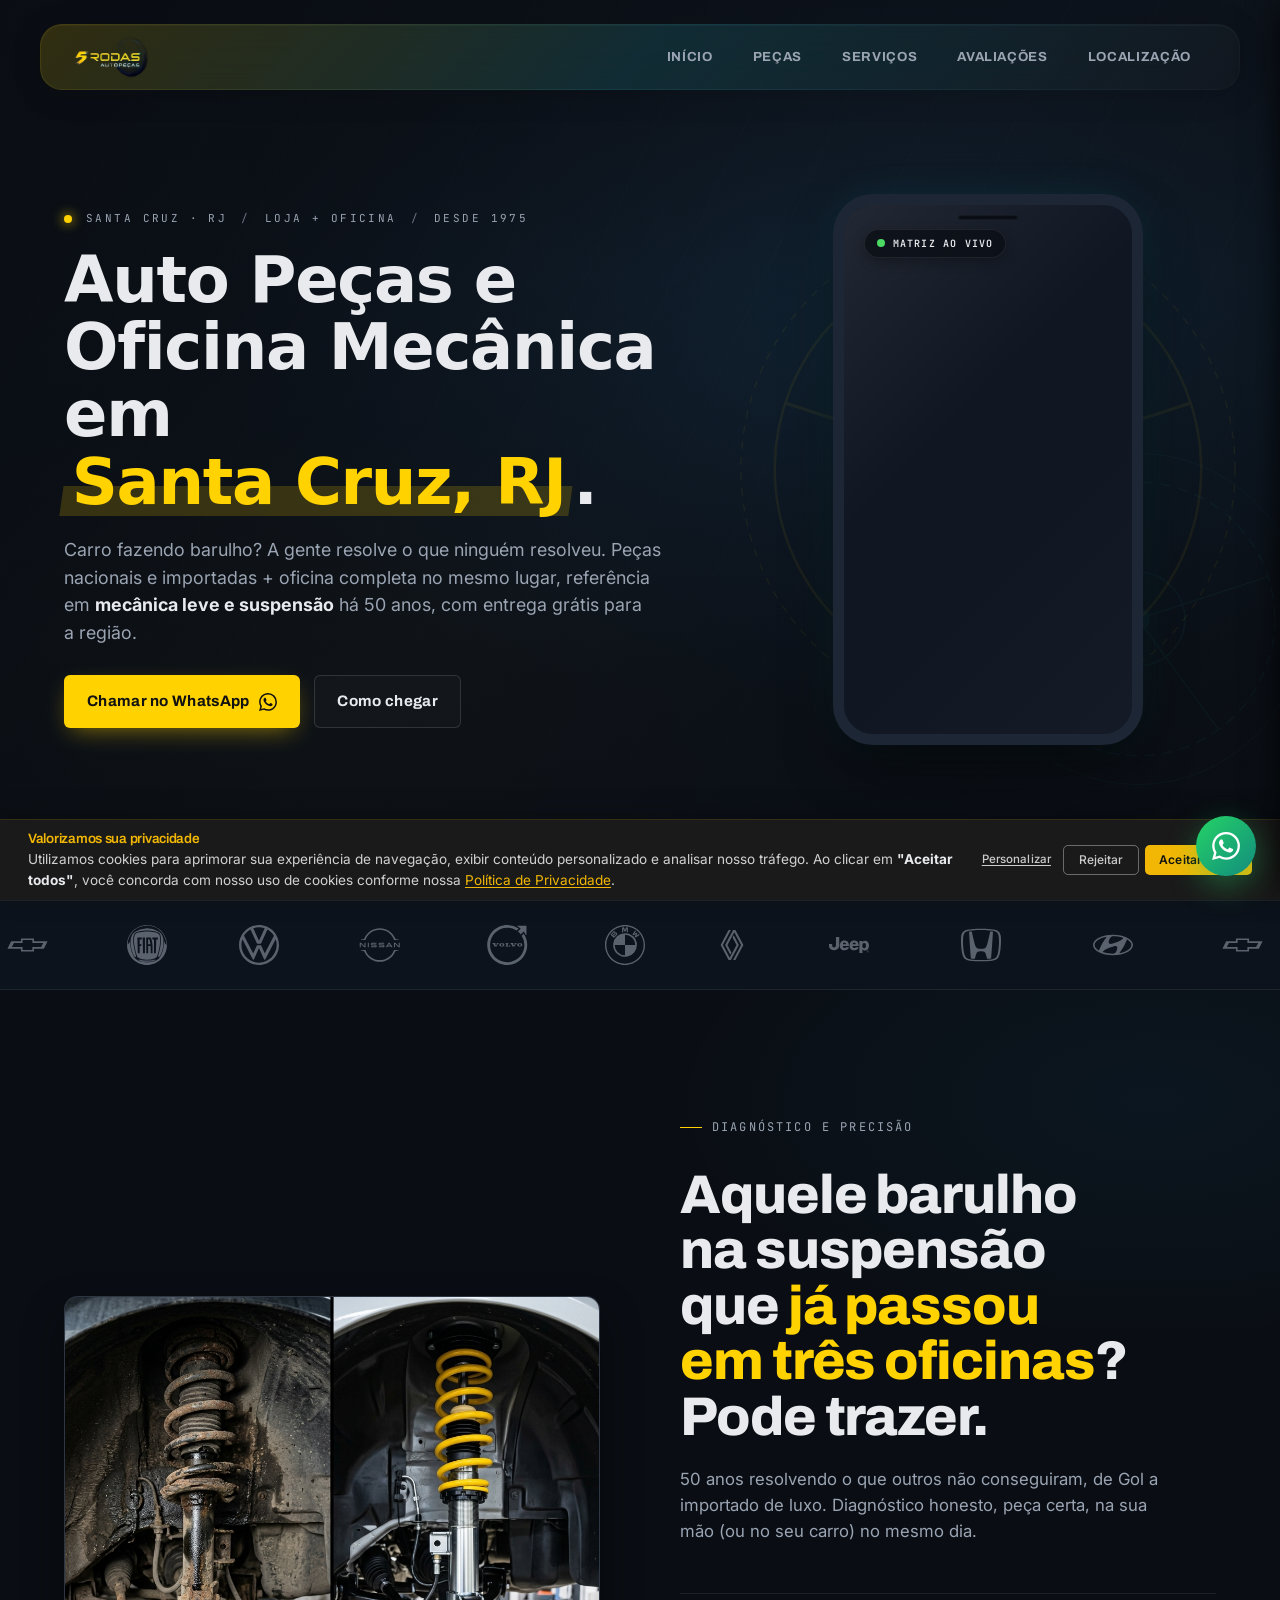
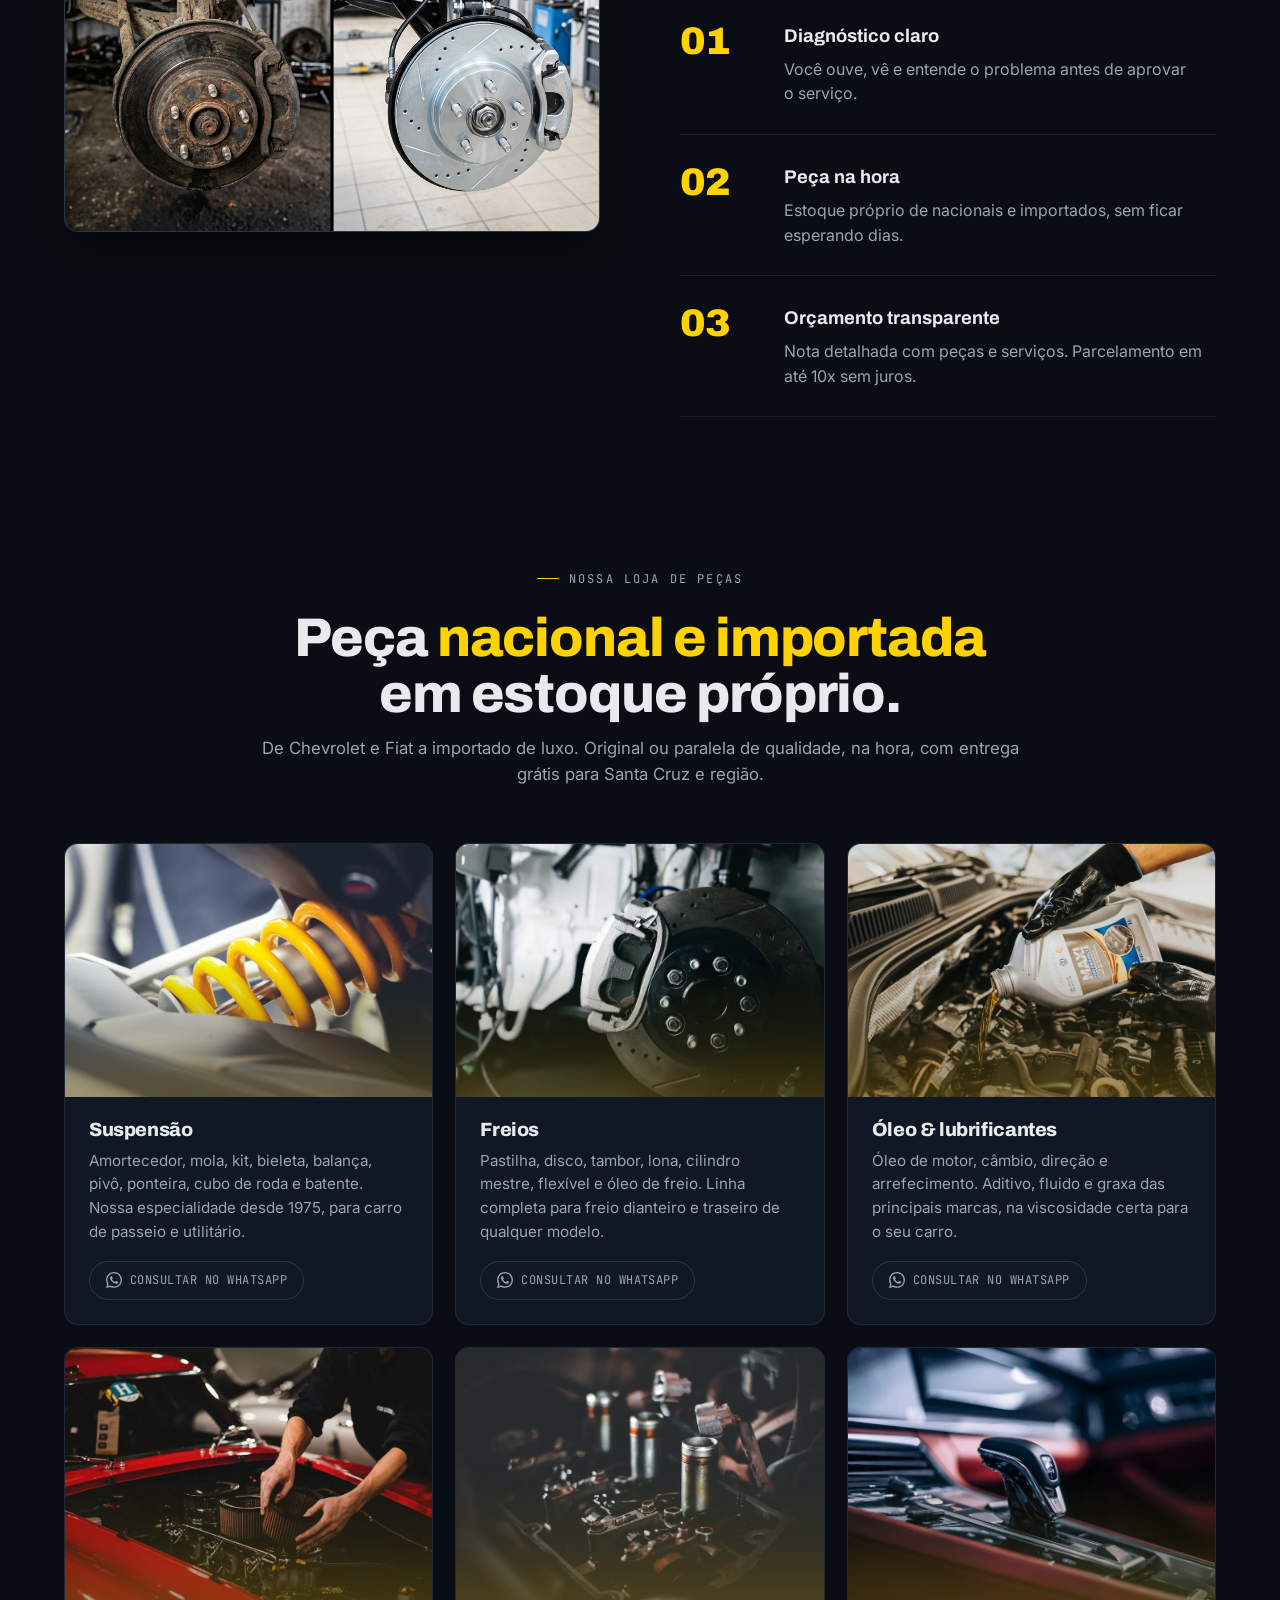
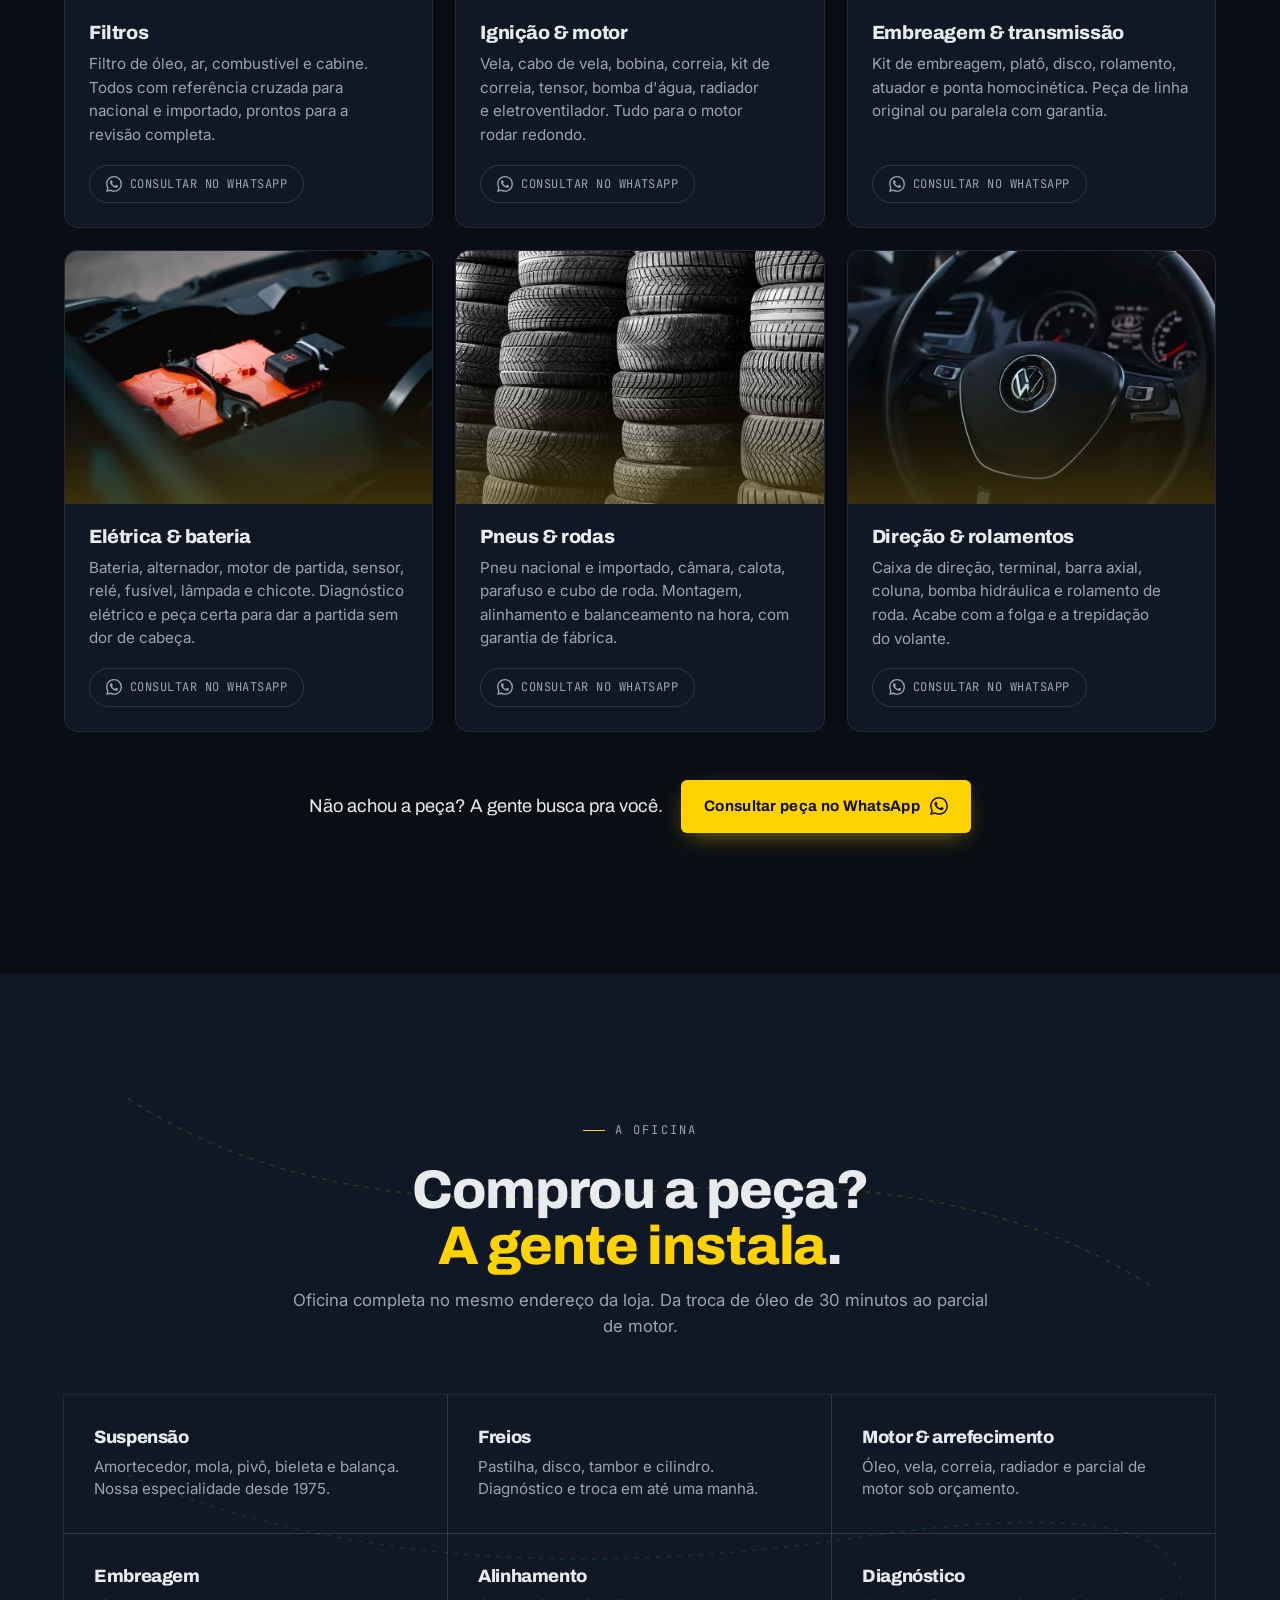
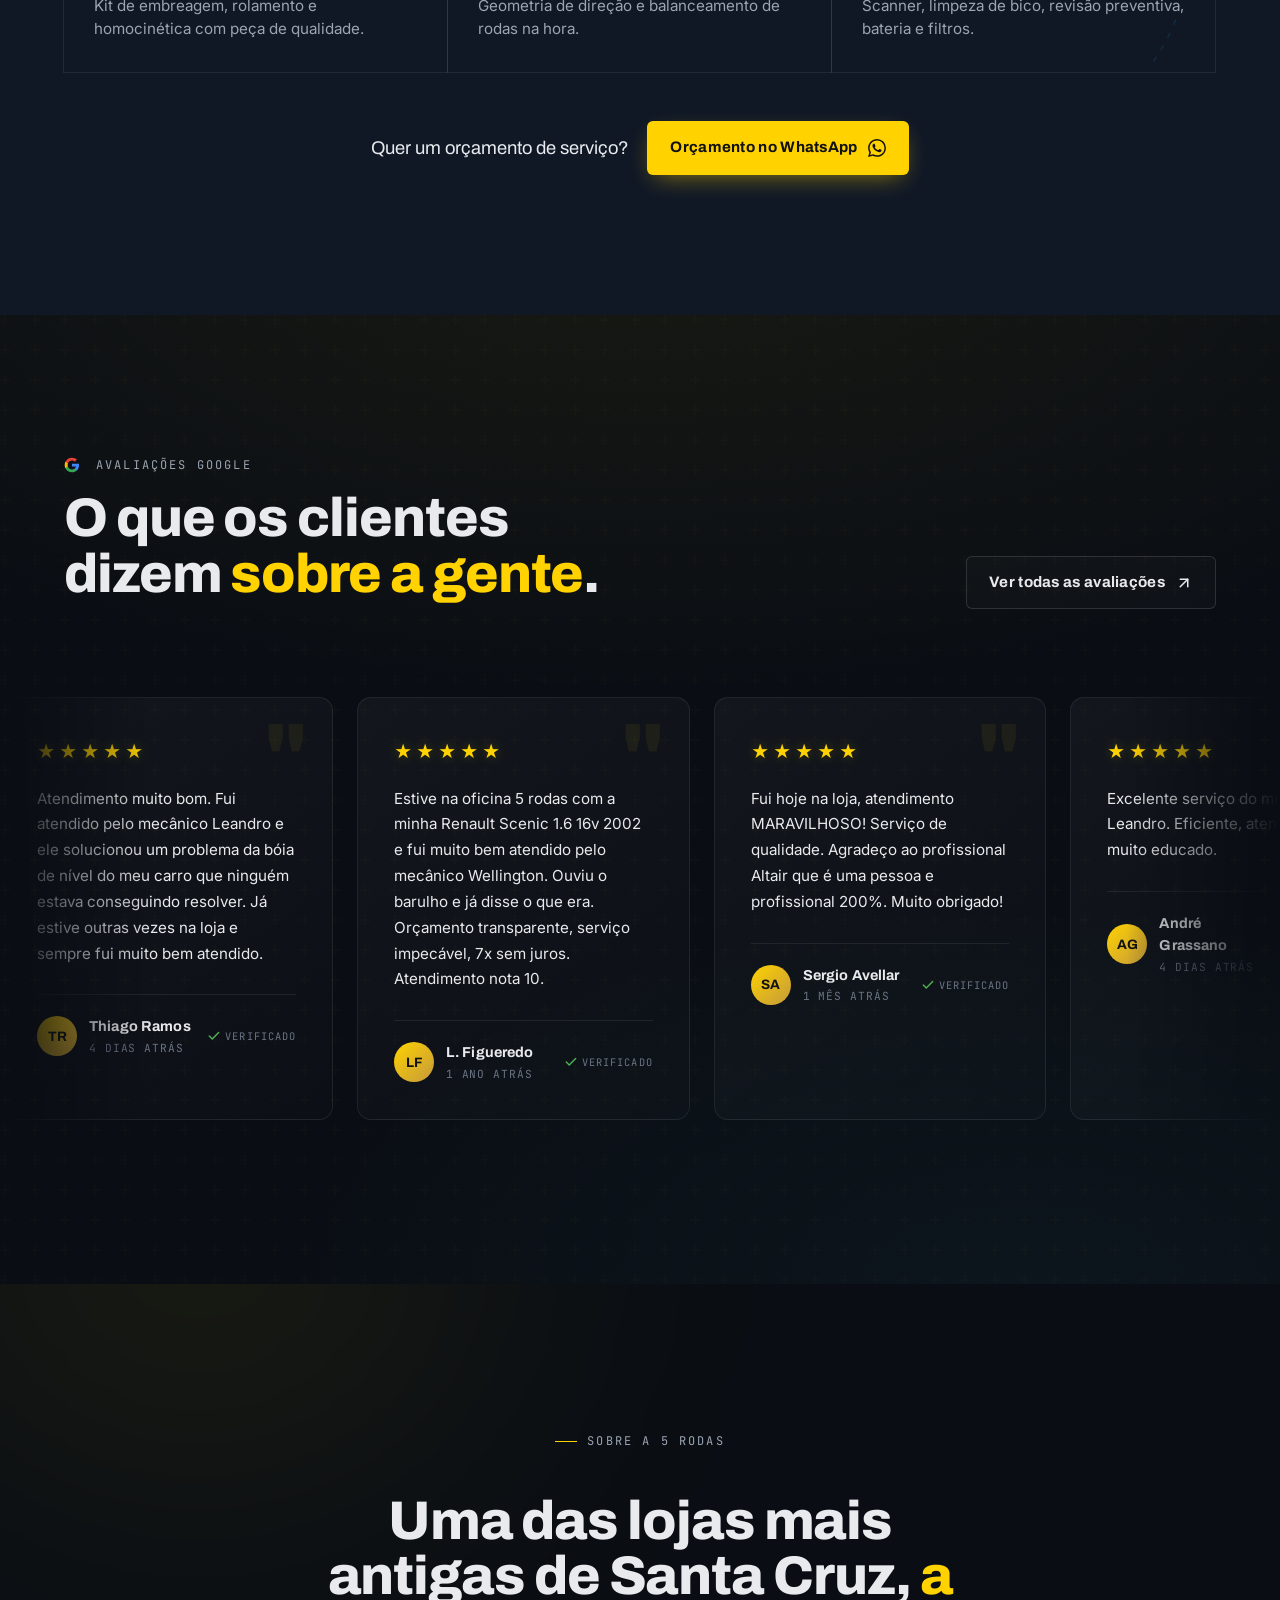
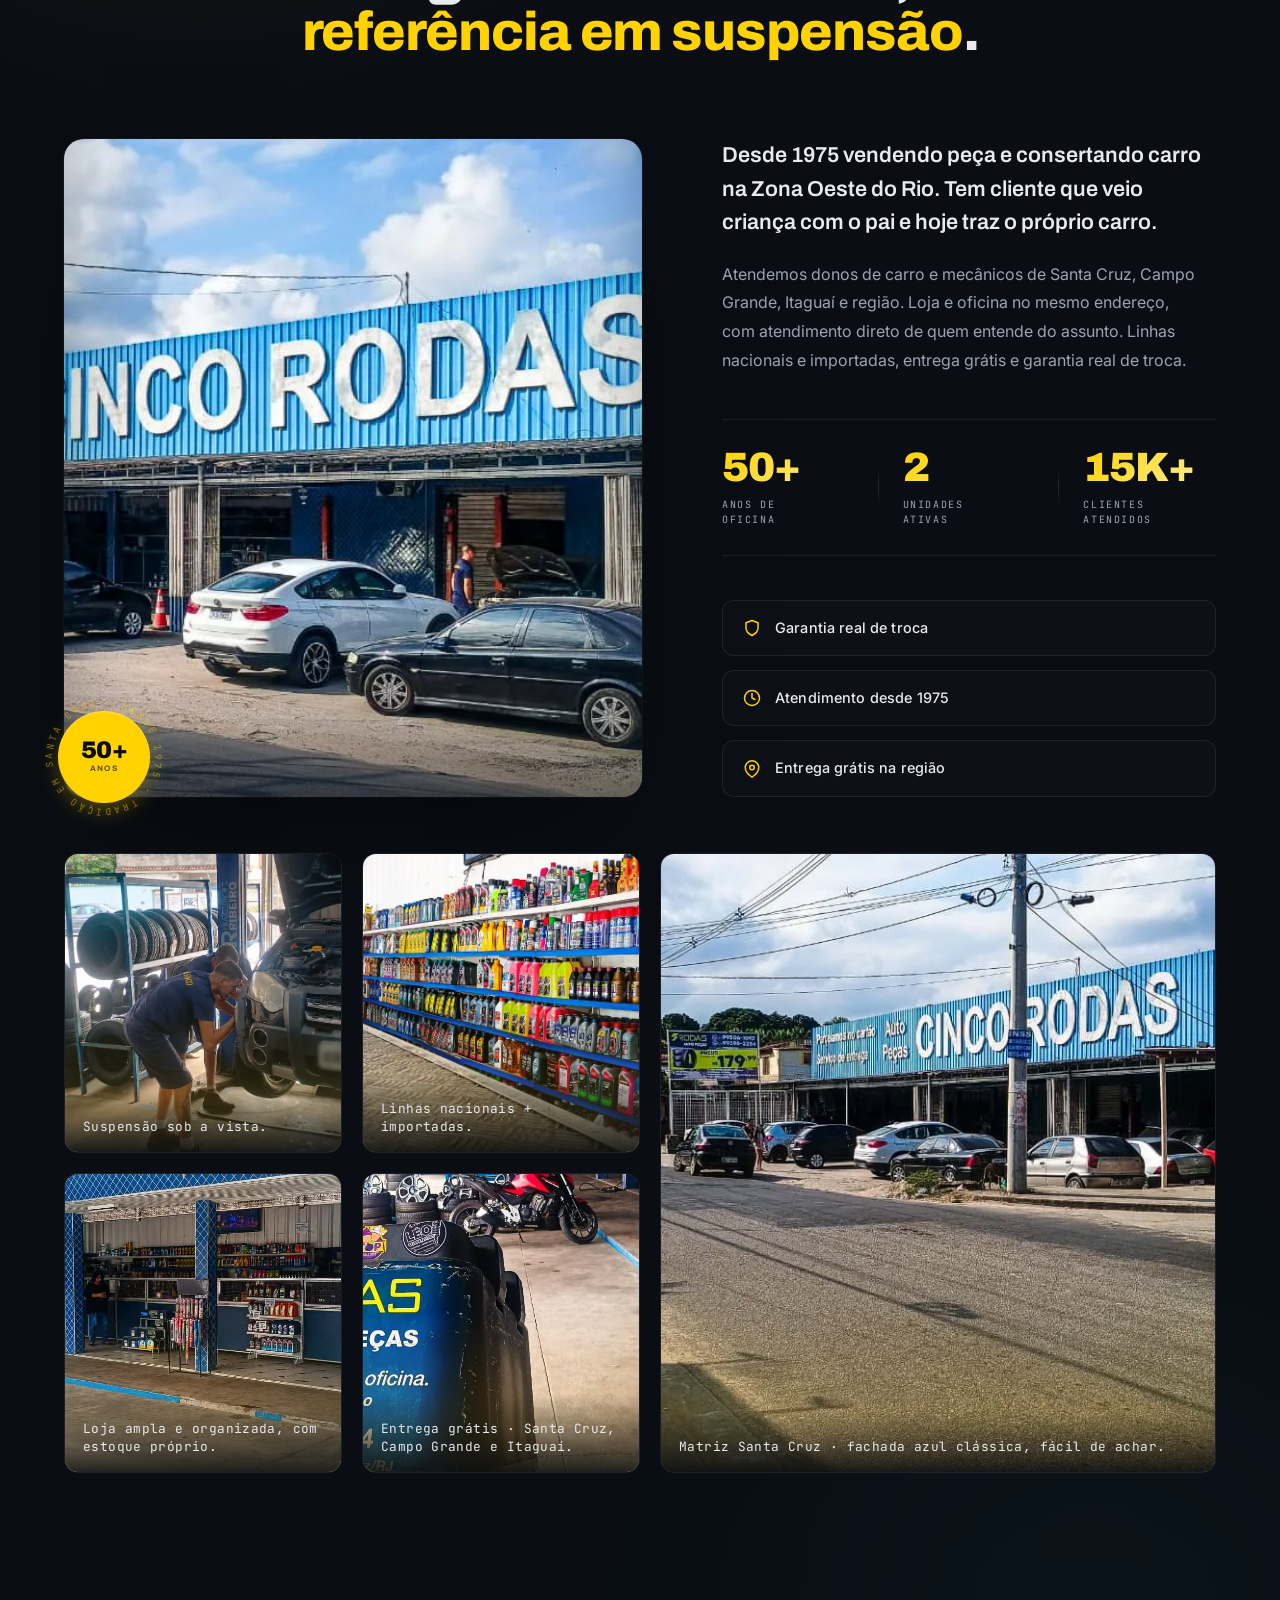
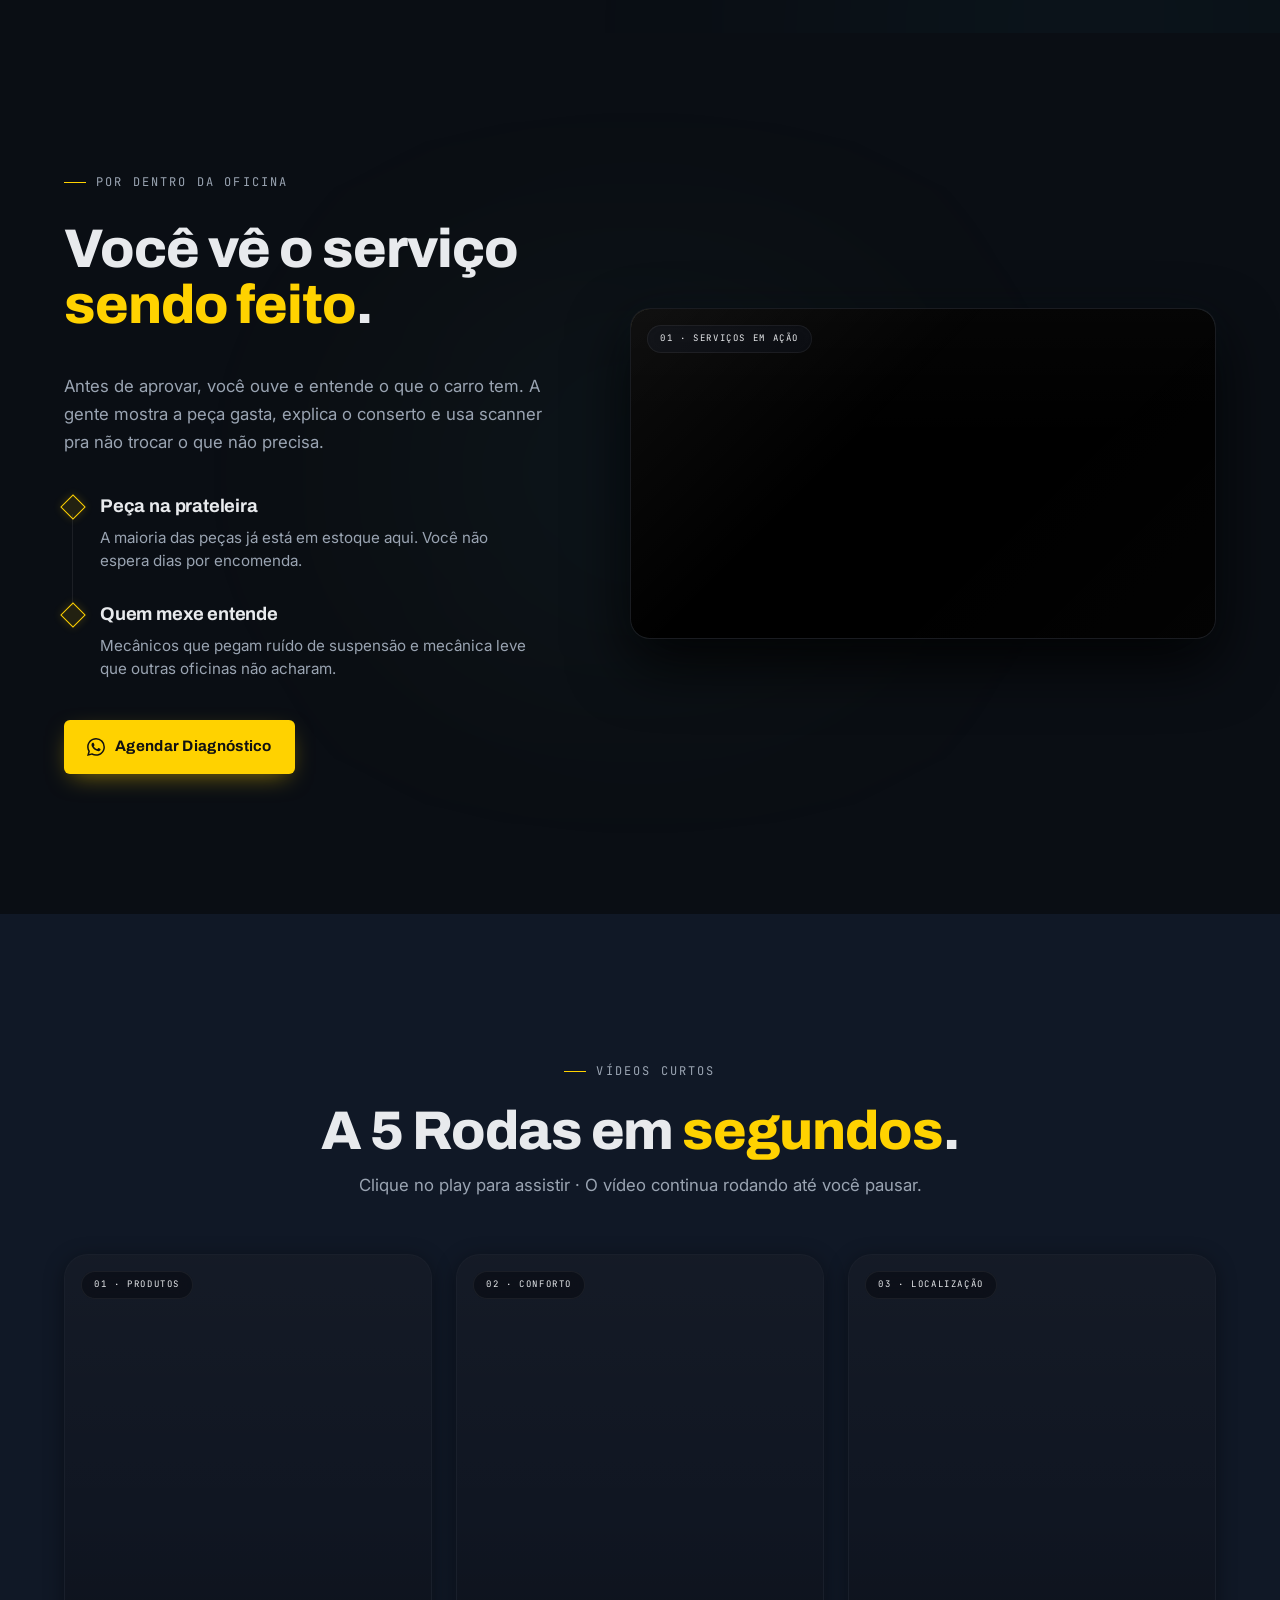
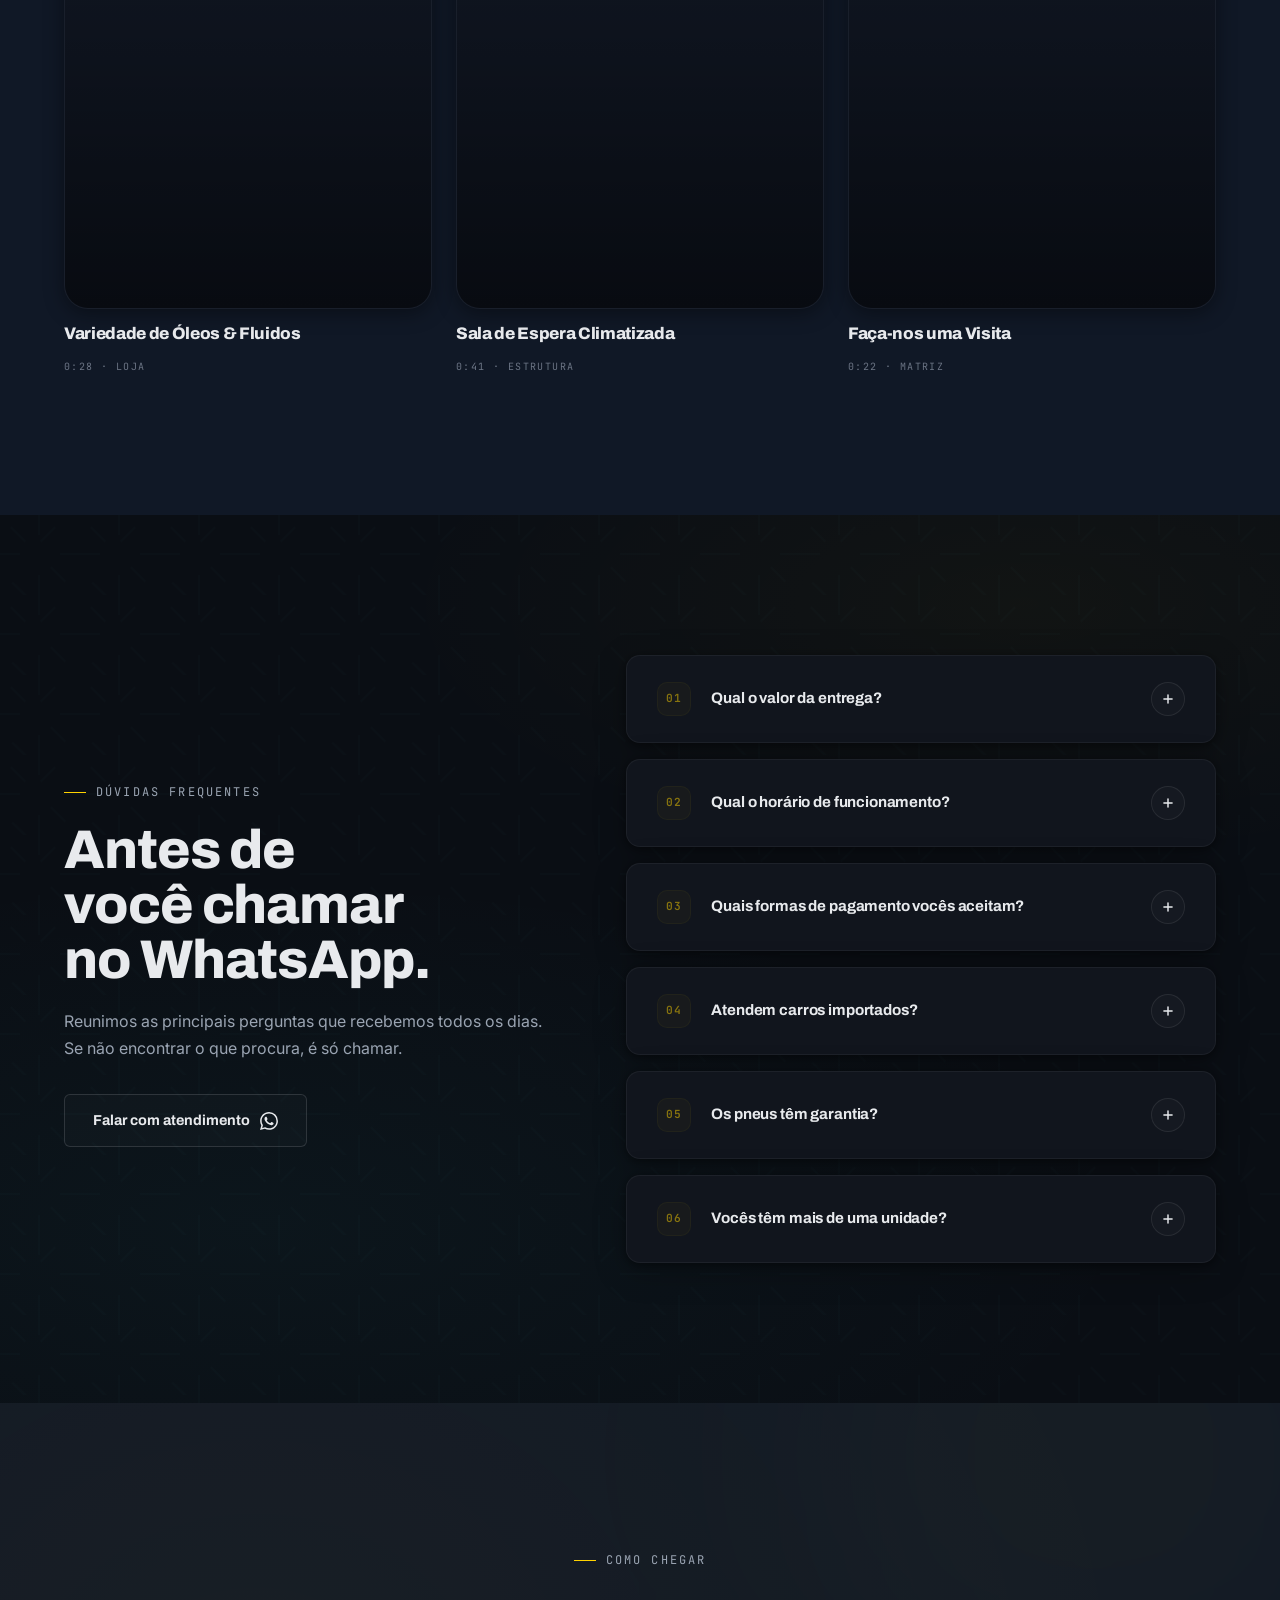
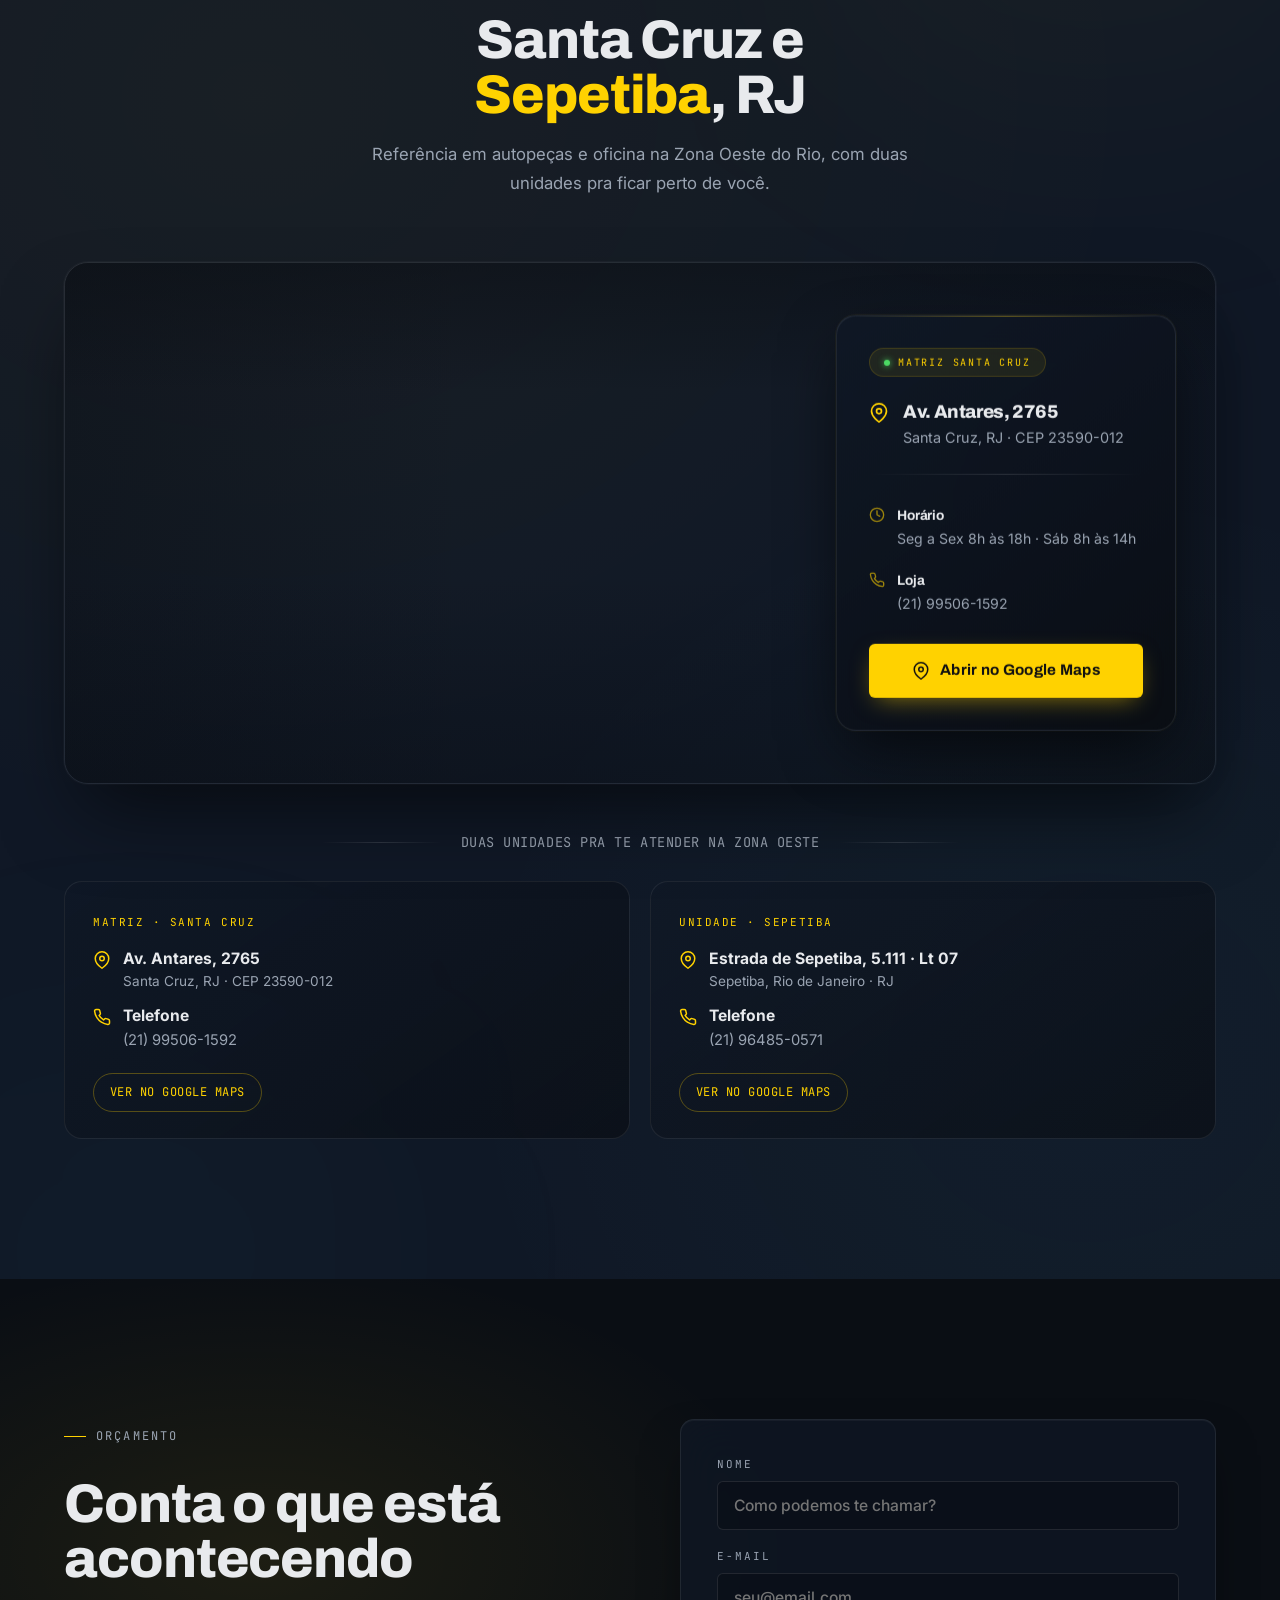
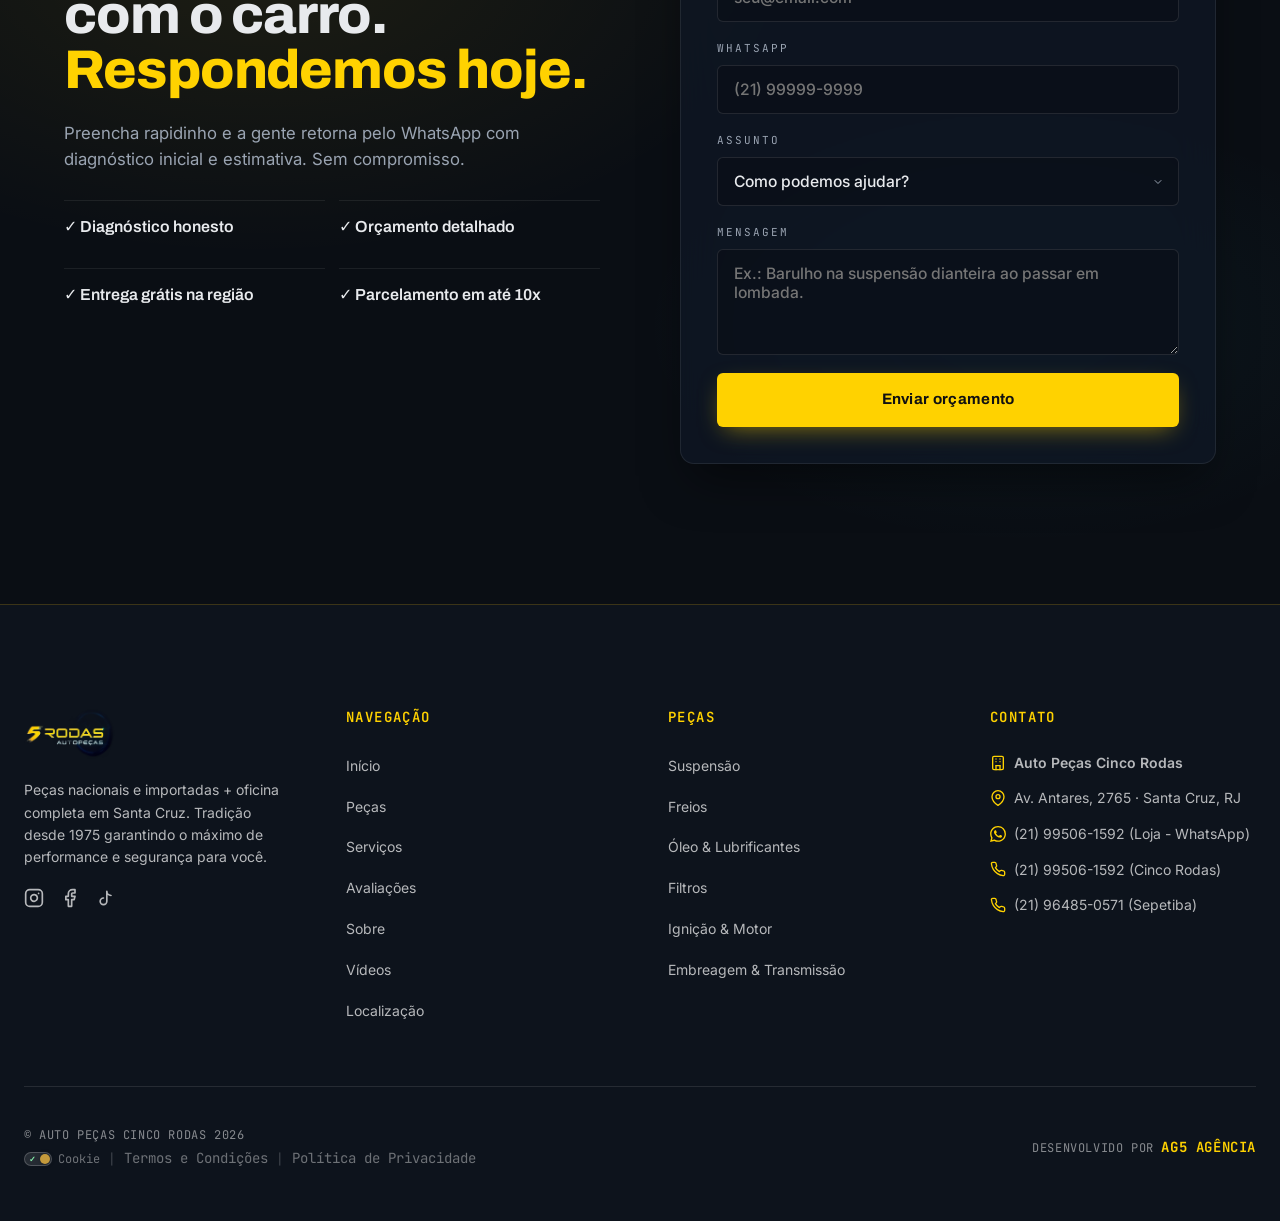
==== commit b5be8f5c: "feat: add navigation and footer template and update contact information and canonical URLs across al" ====
--- a/index.html
+++ b/index.html
@@ -8,16 +8,16 @@
 <meta name="keywords" content="auto peças santa cruz, oficina mecânica santa cruz, suspensão, freios, peças automotivas rio de janeiro, mecânica leve, auto peças cinco rodas" />
 <meta name="author" content="Auto Peças Cinco Rodas" />
 <meta name="robots" content="index, follow, max-image-preview:large, max-snippet:-1, max-video-preview:-1" />
-<link rel="canonical" href="https://www.autopecascincorodas.ag5agencia.site/" />
+<link rel="canonical" href="https://www.cincorodasautopecas.com.br/" />
 <link rel="icon" type="image/x-icon" href="Assets/favicon-cinco-rodas.ico" />
 <link rel="shortcut icon" type="image/x-icon" href="Assets/favicon-cinco-rodas.ico" />
 
 <!-- Open Graph / Facebook -->
 <meta property="og:type" content="business.business" />
-<meta property="og:url" content="https://www.autopecascincorodas.ag5agencia.site/" />
+<meta property="og:url" content="https://www.cincorodasautopecas.com.br/" />
 <meta property="og:title" content="Auto Peças e Oficina Mecânica em Santa Cruz RJ | Cinco Rodas" />
 <meta property="og:description" content="Auto peças e oficina mecânica em Santa Cruz, RJ desde 1975. Suspensão, freios, motor, embreagem e diagnóstico. Peças nacionais e importadas. Entrega grátis." />
-<meta property="og:image" content="https://www.autopecascincorodas.ag5agencia.site/Assets/fachada-cinco-rodas-panoramica.webp" />
+<meta property="og:image" content="https://www.cincorodasautopecas.com.br/Assets/fachada-cinco-rodas-panoramica.webp" />
 <meta property="og:image:width" content="1200" />
 <meta property="og:image:height" content="630" />
 <meta property="og:locale" content="pt_BR" />
@@ -29,10 +29,10 @@
 
 <!-- Twitter -->
 <meta property="twitter:card" content="summary_large_image" />
-<meta property="twitter:url" content="https://www.autopecascincorodas.ag5agencia.site/" />
+<meta property="twitter:url" content="https://www.cincorodasautopecas.com.br/" />
 <meta property="twitter:title" content="Auto Peças e Oficina Mecânica em Santa Cruz RJ | Cinco Rodas" />
 <meta property="twitter:description" content="Auto peças e oficina mecânica em Santa Cruz, RJ desde 1975. Suspensão, freios, motor, embreagem e diagnóstico. Peças nacionais e importadas. Entrega grátis." />
-<meta property="twitter:image" content="https://www.autopecascincorodas.ag5agencia.site/Assets/fachada-cinco-rodas-panoramica.webp" />
+<meta property="twitter:image" content="https://www.cincorodasautopecas.com.br/Assets/fachada-cinco-rodas-panoramica.webp" />
 
 <!-- Geo Tags -->
 <meta name="geo.region" content="BR-RJ" />
@@ -126,7 +126,7 @@
       </p>
 
       <div class="hero__ctas">
-        <a class="btn btn--primary" href="https://wa.me/5521970368167?text=Ol%C3%A1%2C%20vim%20atrav%C3%A9s%20do%20site%20e%20gostaria%20de%20solicitar%20um%20or%C3%A7amento." target="_blank" rel="noopener noreferrer">
+        <a class="btn btn--primary" href="https://wa.me/5521995061592?text=Ol%C3%A1%2C%20vim%20atrav%C3%A9s%20do%20site%20e%20gostaria%20de%20solicitar%20um%20or%C3%A7amento." target="_blank" rel="noopener noreferrer">
           Chamar no WhatsApp
           <svg viewBox="0 0 24 24" width="18" height="18" fill="currentColor" aria-hidden="true"><path d="M17.472 14.382c-.297-.149-1.758-.867-2.03-.967-.273-.099-.471-.148-.67.15-.197.297-.767.966-.94 1.164-.173.199-.347.223-.644.075-.297-.15-1.255-.463-2.39-1.475-.883-.788-1.48-1.761-1.653-2.059-.173-.297-.018-.458.13-.606.134-.133.298-.347.446-.52.149-.174.198-.298.298-.497.099-.198.05-.371-.025-.52-.075-.149-.669-1.612-.916-2.207-.242-.579-.487-.5-.669-.51-.173-.008-.371-.01-.57-.01-.198 0-.52.074-.792.372-.272.297-1.04 1.016-1.04 2.479 0 1.462 1.065 2.875 1.213 3.074.149.198 2.096 3.2 5.077 4.487.709.306 1.262.489 1.694.625.712.227 1.36.195 1.871.118.571-.085 1.758-.719 2.006-1.413.248-.694.248-1.289.173-1.413-.074-.124-.272-.198-.57-.347m-5.421 7.403h-.004a9.87 9.87 0 01-5.031-1.378l-.361-.214-3.741.982.998-3.648-.235-.374a9.86 9.86 0 01-1.51-5.26c.001-5.45 4.436-9.884 9.888-9.884 2.64 0 5.122 1.03 6.988 2.898a9.825 9.825 0 012.893 6.994c-.003 5.45-4.437 9.884-9.885 9.884m8.413-18.297A11.815 11.815 0 0012.05 0C5.495 0 .16 5.335.157 11.892c0 2.096.547 4.142 1.588 5.945L.057 24l6.305-1.654a11.882 11.882 0 005.683 1.448h.005c6.554 0 11.89-5.335 11.893-11.893a11.821 11.821 0 00-3.48-8.413z"/></svg>
         </a>
@@ -302,7 +302,7 @@
       <div class="part-card__body">
         <h3>Suspensão</h3>
         <p>Amortecedor, mola, kit, bieleta, balança, pivô, ponteira, cubo de roda e batente. Nossa especialidade desde 1975, para carro de passeio e utilitário.</p>
-        <a class="part-card__link" href="https://wa.me/5521970368167?text=Ol%C3%A1%2C%20vim%20pelo%20site%20e%20preciso%20de%20pe%C3%A7as%20de%20suspens%C3%A3o." target="_blank" rel="noopener noreferrer">
+        <a class="part-card__link" href="https://wa.me/5521995061592?text=Ol%C3%A1%2C%20vim%20pelo%20site%20e%20preciso%20de%20pe%C3%A7as%20de%20suspens%C3%A3o." target="_blank" rel="noopener noreferrer">
           <svg viewBox="0 0 24 24" width="16" height="16" fill="currentColor" aria-hidden="true"><path d="M17.472 14.382c-.297-.149-1.758-.867-2.03-.967-.273-.099-.471-.148-.67.15-.197.297-.767.966-.94 1.164-.173.199-.347.223-.644.075-.297-.15-1.255-.463-2.39-1.475-.883-.788-1.48-1.761-1.653-2.059-.173-.297-.018-.458.13-.606.134-.133.298-.347.446-.52.149-.174.198-.298.298-.497.099-.198.05-.371-.025-.52-.075-.149-.669-1.612-.916-2.207-.242-.579-.487-.5-.669-.51-.173-.008-.371-.01-.57-.01-.198 0-.52.074-.792.372-.272.297-1.04 1.016-1.04 2.479 0 1.462 1.065 2.875 1.213 3.074.149.198 2.096 3.2 5.077 4.487.709.306 1.262.489 1.694.625.712.227 1.36.195 1.871.118.571-.085 1.758-.719 2.006-1.413.248-.694.248-1.289.173-1.413-.074-.124-.272-.198-.57-.347m-5.421 7.403h-.004a9.87 9.87 0 01-5.031-1.378l-.361-.214-3.741.982.998-3.648-.235-.374a9.86 9.86 0 01-1.51-5.26c.001-5.45 4.436-9.884 9.888-9.884 2.64 0 5.122 1.03 6.988 2.898a9.825 9.825 0 012.893 6.994c-.003 5.45-4.437 9.884-9.885 9.884m8.413-18.297A11.815 11.815 0 0012.05 0C5.495 0 .16 5.335.157 11.892c0 2.096.547 4.142 1.588 5.945L.057 24l6.305-1.654a11.882 11.882 0 005.683 1.448h.005c6.554 0 11.89-5.335 11.893-11.893a11.821 11.821 0 00-3.48-8.413z"/></svg>
           Consultar no WhatsApp
         </a>
@@ -316,7 +316,7 @@
       <div class="part-card__body">
         <h3>Freios</h3>
         <p>Pastilha, disco, tambor, lona, cilindro mestre, flexível e óleo de freio. Linha completa para freio dianteiro e traseiro de qualquer modelo.</p>
-        <a class="part-card__link" href="https://wa.me/5521970368167?text=Ol%C3%A1%2C%20vim%20pelo%20site%20e%20preciso%20de%20pe%C3%A7as%20de%20freio." target="_blank" rel="noopener noreferrer">
+        <a class="part-card__link" href="https://wa.me/5521995061592?text=Ol%C3%A1%2C%20vim%20pelo%20site%20e%20preciso%20de%20pe%C3%A7as%20de%20freio." target="_blank" rel="noopener noreferrer">
           <svg viewBox="0 0 24 24" width="16" height="16" fill="currentColor" aria-hidden="true"><path d="M17.472 14.382c-.297-.149-1.758-.867-2.03-.967-.273-.099-.471-.148-.67.15-.197.297-.767.966-.94 1.164-.173.199-.347.223-.644.075-.297-.15-1.255-.463-2.39-1.475-.883-.788-1.48-1.761-1.653-2.059-.173-.297-.018-.458.13-.606.134-.133.298-.347.446-.52.149-.174.198-.298.298-.497.099-.198.05-.371-.025-.52-.075-.149-.669-1.612-.916-2.207-.242-.579-.487-.5-.669-.51-.173-.008-.371-.01-.57-.01-.198 0-.52.074-.792.372-.272.297-1.04 1.016-1.04 2.479 0 1.462 1.065 2.875 1.213 3.074.149.198 2.096 3.2 5.077 4.487.709.306 1.262.489 1.694.625.712.227 1.36.195 1.871.118.571-.085 1.758-.719 2.006-1.413.248-.694.248-1.289.173-1.413-.074-.124-.272-.198-.57-.347m-5.421 7.403h-.004a9.87 9.87 0 01-5.031-1.378l-.361-.214-3.741.982.998-3.648-.235-.374a9.86 9.86 0 01-1.51-5.26c.001-5.45 4.436-9.884 9.888-9.884 2.64 0 5.122 1.03 6.988 2.898a9.825 9.825 0 012.893 6.994c-.003 5.45-4.437 9.884-9.885 9.884m8.413-18.297A11.815 11.815 0 0012.05 0C5.495 0 .16 5.335.157 11.892c0 2.096.547 4.142 1.588 5.945L.057 24l6.305-1.654a11.882 11.882 0 005.683 1.448h.005c6.554 0 11.89-5.335 11.893-11.893a11.821 11.821 0 00-3.48-8.413z"/></svg>
           Consultar no WhatsApp
         </a>
@@ -330,7 +330,7 @@
       <div class="part-card__body">
         <h3>Óleo &amp; lubrificantes</h3>
         <p>Óleo de motor, câmbio, direção e arrefecimento. Aditivo, fluido e graxa das principais marcas, na viscosidade certa para o seu carro.</p>
-        <a class="part-card__link" href="https://wa.me/5521970368167?text=Ol%C3%A1%2C%20vim%20pelo%20site%20e%20preciso%20de%20%C3%B3leo%20ou%20lubrificante." target="_blank" rel="noopener noreferrer">
+        <a class="part-card__link" href="https://wa.me/5521995061592?text=Ol%C3%A1%2C%20vim%20pelo%20site%20e%20preciso%20de%20%C3%B3leo%20ou%20lubrificante." target="_blank" rel="noopener noreferrer">
           <svg viewBox="0 0 24 24" width="16" height="16" fill="currentColor" aria-hidden="true"><path d="M17.472 14.382c-.297-.149-1.758-.867-2.03-.967-.273-.099-.471-.148-.67.15-.197.297-.767.966-.94 1.164-.173.199-.347.223-.644.075-.297-.15-1.255-.463-2.39-1.475-.883-.788-1.48-1.761-1.653-2.059-.173-.297-.018-.458.13-.606.134-.133.298-.347.446-.52.149-.174.198-.298.298-.497.099-.198.05-.371-.025-.52-.075-.149-.669-1.612-.916-2.207-.242-.579-.487-.5-.669-.51-.173-.008-.371-.01-.57-.01-.198 0-.52.074-.792.372-.272.297-1.04 1.016-1.04 2.479 0 1.462 1.065 2.875 1.213 3.074.149.198 2.096 3.2 5.077 4.487.709.306 1.262.489 1.694.625.712.227 1.36.195 1.871.118.571-.085 1.758-.719 2.006-1.413.248-.694.248-1.289.173-1.413-.074-.124-.272-.198-.57-.347m-5.421 7.403h-.004a9.87 9.87 0 01-5.031-1.378l-.361-.214-3.741.982.998-3.648-.235-.374a9.86 9.86 0 01-1.51-5.26c.001-5.45 4.436-9.884 9.888-9.884 2.64 0 5.122 1.03 6.988 2.898a9.825 9.825 0 012.893 6.994c-.003 5.45-4.437 9.884-9.885 9.884m8.413-18.297A11.815 11.815 0 0012.05 0C5.495 0 .16 5.335.157 11.892c0 2.096.547 4.142 1.588 5.945L.057 24l6.305-1.654a11.882 11.882 0 005.683 1.448h.005c6.554 0 11.89-5.335 11.893-11.893a11.821 11.821 0 00-3.48-8.413z"/></svg>
           Consultar no WhatsApp
         </a>
@@ -344,7 +344,7 @@
       <div class="part-card__body">
         <h3>Filtros</h3>
         <p>Filtro de óleo, ar, combustível e cabine. Todos com referência cruzada para nacional e importado, prontos para a revisão completa.</p>
-        <a class="part-card__link" href="https://wa.me/5521970368167?text=Ol%C3%A1%2C%20vim%20pelo%20site%20e%20preciso%20de%20filtros." target="_blank" rel="noopener noreferrer">
+        <a class="part-card__link" href="https://wa.me/5521995061592?text=Ol%C3%A1%2C%20vim%20pelo%20site%20e%20preciso%20de%20filtros." target="_blank" rel="noopener noreferrer">
           <svg viewBox="0 0 24 24" width="16" height="16" fill="currentColor" aria-hidden="true"><path d="M17.472 14.382c-.297-.149-1.758-.867-2.03-.967-.273-.099-.471-.148-.67.15-.197.297-.767.966-.94 1.164-.173.199-.347.223-.644.075-.297-.15-1.255-.463-2.39-1.475-.883-.788-1.48-1.761-1.653-2.059-.173-.297-.018-.458.13-.606.134-.133.298-.347.446-.52.149-.174.198-.298.298-.497.099-.198.05-.371-.025-.52-.075-.149-.669-1.612-.916-2.207-.242-.579-.487-.5-.669-.51-.173-.008-.371-.01-.57-.01-.198 0-.52.074-.792.372-.272.297-1.04 1.016-1.04 2.479 0 1.462 1.065 2.875 1.213 3.074.149.198 2.096 3.2 5.077 4.487.709.306 1.262.489 1.694.625.712.227 1.36.195 1.871.118.571-.085 1.758-.719 2.006-1.413.248-.694.248-1.289.173-1.413-.074-.124-.272-.198-.57-.347m-5.421 7.403h-.004a9.87 9.87 0 01-5.031-1.378l-.361-.214-3.741.982.998-3.648-.235-.374a9.86 9.86 0 01-1.51-5.26c.001-5.45 4.436-9.884 9.888-9.884 2.64 0 5.122 1.03 6.988 2.898a9.825 9.825 0 012.893 6.994c-.003 5.45-4.437 9.884-9.885 9.884m8.413-18.297A11.815 11.815 0 0012.05 0C5.495 0 .16 5.335.157 11.892c0 2.096.547 4.142 1.588 5.945L.057 24l6.305-1.654a11.882 11.882 0 005.683 1.448h.005c6.554 0 11.89-5.335 11.893-11.893a11.821 11.821 0 00-3.48-8.413z"/></svg>
           Consultar no WhatsApp
         </a>
@@ -358,7 +358,7 @@
       <div class="part-card__body">
         <h3>Ignição &amp; motor</h3>
         <p>Vela, cabo de vela, bobina, correia, kit de correia, tensor, bomba d'água, radiador e eletroventilador. Tudo para o motor rodar redondo.</p>
-        <a class="part-card__link" href="https://wa.me/5521970368167?text=Ol%C3%A1%2C%20vim%20pelo%20site%20e%20preciso%20de%20pe%C3%A7as%20de%20igni%C3%A7%C3%A3o%20ou%20motor." target="_blank" rel="noopener noreferrer">
+        <a class="part-card__link" href="https://wa.me/5521995061592?text=Ol%C3%A1%2C%20vim%20pelo%20site%20e%20preciso%20de%20pe%C3%A7as%20de%20igni%C3%A7%C3%A3o%20ou%20motor." target="_blank" rel="noopener noreferrer">
           <svg viewBox="0 0 24 24" width="16" height="16" fill="currentColor" aria-hidden="true"><path d="M17.472 14.382c-.297-.149-1.758-.867-2.03-.967-.273-.099-.471-.148-.67.15-.197.297-.767.966-.94 1.164-.173.199-.347.223-.644.075-.297-.15-1.255-.463-2.39-1.475-.883-.788-1.48-1.761-1.653-2.059-.173-.297-.018-.458.13-.606.134-.133.298-.347.446-.52.149-.174.198-.298.298-.497.099-.198.05-.371-.025-.52-.075-.149-.669-1.612-.916-2.207-.242-.579-.487-.5-.669-.51-.173-.008-.371-.01-.57-.01-.198 0-.52.074-.792.372-.272.297-1.04 1.016-1.04 2.479 0 1.462 1.065 2.875 1.213 3.074.149.198 2.096 3.2 5.077 4.487.709.306 1.262.489 1.694.625.712.227 1.36.195 1.871.118.571-.085 1.758-.719 2.006-1.413.248-.694.248-1.289.173-1.413-.074-.124-.272-.198-.57-.347m-5.421 7.403h-.004a9.87 9.87 0 01-5.031-1.378l-.361-.214-3.741.982.998-3.648-.235-.374a9.86 9.86 0 01-1.51-5.26c.001-5.45 4.436-9.884 9.888-9.884 2.64 0 5.122 1.03 6.988 2.898a9.825 9.825 0 012.893 6.994c-.003 5.45-4.437 9.884-9.885 9.884m8.413-18.297A11.815 11.815 0 0012.05 0C5.495 0 .16 5.335.157 11.892c0 2.096.547 4.142 1.588 5.945L.057 24l6.305-1.654a11.882 11.882 0 005.683 1.448h.005c6.554 0 11.89-5.335 11.893-11.893a11.821 11.821 0 00-3.48-8.413z"/></svg>
           Consultar no WhatsApp
         </a>
@@ -372,7 +372,7 @@
       <div class="part-card__body">
         <h3>Embreagem &amp; transmissão</h3>
         <p>Kit de embreagem, platô, disco, rolamento, atuador e ponta homocinética. Peça de linha original ou paralela com garantia.</p>
-        <a class="part-card__link" href="https://wa.me/5521970368167?text=Ol%C3%A1%2C%20vim%20pelo%20site%20e%20preciso%20de%20pe%C3%A7as%20de%20embreagem%20ou%20transmiss%C3%A3o." target="_blank" rel="noopener noreferrer">
+        <a class="part-card__link" href="https://wa.me/5521995061592?text=Ol%C3%A1%2C%20vim%20pelo%20site%20e%20preciso%20de%20pe%C3%A7as%20de%20embreagem%20ou%20transmiss%C3%A3o." target="_blank" rel="noopener noreferrer">
           <svg viewBox="0 0 24 24" width="16" height="16" fill="currentColor" aria-hidden="true"><path d="M17.472 14.382c-.297-.149-1.758-.867-2.03-.967-.273-.099-.471-.148-.67.15-.197.297-.767.966-.94 1.164-.173.199-.347.223-.644.075-.297-.15-1.255-.463-2.39-1.475-.883-.788-1.48-1.761-1.653-2.059-.173-.297-.018-.458.13-.606.134-.133.298-.347.446-.52.149-.174.198-.298.298-.497.099-.198.05-.371-.025-.52-.075-.149-.669-1.612-.916-2.207-.242-.579-.487-.5-.669-.51-.173-.008-.371-.01-.57-.01-.198 0-.52.074-.792.372-.272.297-1.04 1.016-1.04 2.479 0 1.462 1.065 2.875 1.213 3.074.149.198 2.096 3.2 5.077 4.487.709.306 1.262.489 1.694.625.712.227 1.36.195 1.871.118.571-.085 1.758-.719 2.006-1.413.248-.694.248-1.289.173-1.413-.074-.124-.272-.198-.57-.347m-5.421 7.403h-.004a9.87 9.87 0 01-5.031-1.378l-.361-.214-3.741.982.998-3.648-.235-.374a9.86 9.86 0 01-1.51-5.26c.001-5.45 4.436-9.884 9.888-9.884 2.64 0 5.122 1.03 6.988 2.898a9.825 9.825 0 012.893 6.994c-.003 5.45-4.437 9.884-9.885 9.884m8.413-18.297A11.815 11.815 0 0012.05 0C5.495 0 .16 5.335.157 11.892c0 2.096.547 4.142 1.588 5.945L.057 24l6.305-1.654a11.882 11.882 0 005.683 1.448h.005c6.554 0 11.89-5.335 11.893-11.893a11.821 11.821 0 00-3.48-8.413z"/></svg>
           Consultar no WhatsApp
         </a>
@@ -386,7 +386,7 @@
       <div class="part-card__body">
         <h3>Elétrica &amp; bateria</h3>
         <p>Bateria, alternador, motor de partida, sensor, relé, fusível, lâmpada e chicote. Diagnóstico elétrico e peça certa para dar a partida sem dor de cabeça.</p>
-        <a class="part-card__link" href="https://wa.me/5521970368167?text=Ol%C3%A1%2C%20vim%20pelo%20site%20e%20preciso%20de%20pe%C3%A7as%20el%C3%A9tricas%20ou%20bateria." target="_blank" rel="noopener noreferrer">
+        <a class="part-card__link" href="https://wa.me/5521995061592?text=Ol%C3%A1%2C%20vim%20pelo%20site%20e%20preciso%20de%20pe%C3%A7as%20el%C3%A9tricas%20ou%20bateria." target="_blank" rel="noopener noreferrer">
           <svg viewBox="0 0 24 24" width="16" height="16" fill="currentColor" aria-hidden="true"><path d="M17.472 14.382c-.297-.149-1.758-.867-2.03-.967-.273-.099-.471-.148-.67.15-.197.297-.767.966-.94 1.164-.173.199-.347.223-.644.075-.297-.15-1.255-.463-2.39-1.475-.883-.788-1.48-1.761-1.653-2.059-.173-.297-.018-.458.13-.606.134-.133.298-.347.446-.52.149-.174.198-.298.298-.497.099-.198.05-.371-.025-.52-.075-.149-.669-1.612-.916-2.207-.242-.579-.487-.5-.669-.51-.173-.008-.371-.01-.57-.01-.198 0-.52.074-.792.372-.272.297-1.04 1.016-1.04 2.479 0 1.462 1.065 2.875 1.213 3.074.149.198 2.096 3.2 5.077 4.487.709.306 1.262.489 1.694.625.712.227 1.36.195 1.871.118.571-.085 1.758-.719 2.006-1.413.248-.694.248-1.289.173-1.413-.074-.124-.272-.198-.57-.347m-5.421 7.403h-.004a9.87 9.87 0 01-5.031-1.378l-.361-.214-3.741.982.998-3.648-.235-.374a9.86 9.86 0 01-1.51-5.26c.001-5.45 4.436-9.884 9.888-9.884 2.64 0 5.122 1.03 6.988 2.898a9.825 9.825 0 012.893 6.994c-.003 5.45-4.437 9.884-9.885 9.884m8.413-18.297A11.815 11.815 0 0012.05 0C5.495 0 .16 5.335.157 11.892c0 2.096.547 4.142 1.588 5.945L.057 24l6.305-1.654a11.882 11.882 0 005.683 1.448h.005c6.554 0 11.89-5.335 11.893-11.893a11.821 11.821 0 00-3.48-8.413z"/></svg>
           Consultar no WhatsApp
         </a>
@@ -400,7 +400,7 @@
       <div class="part-card__body">
         <h3>Pneus &amp; rodas</h3>
         <p>Pneu nacional e importado, câmara, calota, parafuso e cubo de roda. Montagem, alinhamento e balanceamento na hora, com garantia de fábrica.</p>
-        <a class="part-card__link" href="https://wa.me/5521970368167?text=Ol%C3%A1%2C%20vim%20pelo%20site%20e%20preciso%20de%20pneus%20ou%20rodas." target="_blank" rel="noopener noreferrer">
+        <a class="part-card__link" href="https://wa.me/5521995061592?text=Ol%C3%A1%2C%20vim%20pelo%20site%20e%20preciso%20de%20pneus%20ou%20rodas." target="_blank" rel="noopener noreferrer">
           <svg viewBox="0 0 24 24" width="16" height="16" fill="currentColor" aria-hidden="true"><path d="M17.472 14.382c-.297-.149-1.758-.867-2.03-.967-.273-.099-.471-.148-.67.15-.197.297-.767.966-.94 1.164-.173.199-.347.223-.644.075-.297-.15-1.255-.463-2.39-1.475-.883-.788-1.48-1.761-1.653-2.059-.173-.297-.018-.458.13-.606.134-.133.298-.347.446-.52.149-.174.198-.298.298-.497.099-.198.05-.371-.025-.52-.075-.149-.669-1.612-.916-2.207-.242-.579-.487-.5-.669-.51-.173-.008-.371-.01-.57-.01-.198 0-.52.074-.792.372-.272.297-1.04 1.016-1.04 2.479 0 1.462 1.065 2.875 1.213 3.074.149.198 2.096 3.2 5.077 4.487.709.306 1.262.489 1.694.625.712.227 1.36.195 1.871.118.571-.085 1.758-.719 2.006-1.413.248-.694.248-1.289.173-1.413-.074-.124-.272-.198-.57-.347m-5.421 7.403h-.004a9.87 9.87 0 01-5.031-1.378l-.361-.214-3.741.982.998-3.648-.235-.374a9.86 9.86 0 01-1.51-5.26c.001-5.45 4.436-9.884 9.888-9.884 2.64 0 5.122 1.03 6.988 2.898a9.825 9.825 0 012.893 6.994c-.003 5.45-4.437 9.884-9.885 9.884m8.413-18.297A11.815 11.815 0 0012.05 0C5.495 0 .16 5.335.157 11.892c0 2.096.547 4.142 1.588 5.945L.057 24l6.305-1.654a11.882 11.882 0 005.683 1.448h.005c6.554 0 11.89-5.335 11.893-11.893a11.821 11.821 0 00-3.48-8.413z"/></svg>
           Consultar no WhatsApp
         </a>
@@ -414,7 +414,7 @@
       <div class="part-card__body">
         <h3>Direção &amp; rolamentos</h3>
         <p>Caixa de direção, terminal, barra axial, coluna, bomba hidráulica e rolamento de roda. Acabe com a folga e a trepidação do volante.</p>
-        <a class="part-card__link" href="https://wa.me/5521970368167?text=Ol%C3%A1%2C%20vim%20pelo%20site%20e%20preciso%20de%20pe%C3%A7as%20de%20dire%C3%A7%C3%A3o%20ou%20rolamento." target="_blank" rel="noopener noreferrer">
+        <a class="part-card__link" href="https://wa.me/5521995061592?text=Ol%C3%A1%2C%20vim%20pelo%20site%20e%20preciso%20de%20pe%C3%A7as%20de%20dire%C3%A7%C3%A3o%20ou%20rolamento." target="_blank" rel="noopener noreferrer">
           <svg viewBox="0 0 24 24" width="16" height="16" fill="currentColor" aria-hidden="true"><path d="M17.472 14.382c-.297-.149-1.758-.867-2.03-.967-.273-.099-.471-.148-.67.15-.197.297-.767.966-.94 1.164-.173.199-.347.223-.644.075-.297-.15-1.255-.463-2.39-1.475-.883-.788-1.48-1.761-1.653-2.059-.173-.297-.018-.458.13-.606.134-.133.298-.347.446-.52.149-.174.198-.298.298-.497.099-.198.05-.371-.025-.52-.075-.149-.669-1.612-.916-2.207-.242-.579-.487-.5-.669-.51-.173-.008-.371-.01-.57-.01-.198 0-.52.074-.792.372-.272.297-1.04 1.016-1.04 2.479 0 1.462 1.065 2.875 1.213 3.074.149.198 2.096 3.2 5.077 4.487.709.306 1.262.489 1.694.625.712.227 1.36.195 1.871.118.571-.085 1.758-.719 2.006-1.413.248-.694.248-1.289.173-1.413-.074-.124-.272-.198-.57-.347m-5.421 7.403h-.004a9.87 9.87 0 01-5.031-1.378l-.361-.214-3.741.982.998-3.648-.235-.374a9.86 9.86 0 01-1.51-5.26c.001-5.45 4.436-9.884 9.888-9.884 2.64 0 5.122 1.03 6.988 2.898a9.825 9.825 0 012.893 6.994c-.003 5.45-4.437 9.884-9.885 9.884m8.413-18.297A11.815 11.815 0 0012.05 0C5.495 0 .16 5.335.157 11.892c0 2.096.547 4.142 1.588 5.945L.057 24l6.305-1.654a11.882 11.882 0 005.683 1.448h.005c6.554 0 11.89-5.335 11.893-11.893a11.821 11.821 0 00-3.48-8.413z"/></svg>
           Consultar no WhatsApp
         </a>
@@ -424,7 +424,7 @@
 
   <div class="parts__cta">
     <p>Não achou a peça? A gente busca pra você.</p>
-    <a class="btn btn--primary" href="https://wa.me/5521970368167?text=Ol%C3%A1%2C%20vim%20atrav%C3%A9s%20do%20site%20e%20gostaria%20de%20saber%20se%20voc%C3%AAs%20t%C3%AAm%20uma%20pe%C3%A7a." target="_blank" rel="noopener noreferrer">
+    <a class="btn btn--primary" href="https://wa.me/5521995061592?text=Ol%C3%A1%2C%20vim%20atrav%C3%A9s%20do%20site%20e%20gostaria%20de%20saber%20se%20voc%C3%AAs%20t%C3%AAm%20uma%20pe%C3%A7a." target="_blank" rel="noopener noreferrer">
       Consultar peça no WhatsApp
       <svg viewBox="0 0 24 24" width="18" height="18" fill="currentColor" aria-hidden="true"><path d="M17.472 14.382c-.297-.149-1.758-.867-2.03-.967-.273-.099-.471-.148-.67.15-.197.297-.767.966-.94 1.164-.173.199-.347.223-.644.075-.297-.15-1.255-.463-2.39-1.475-.883-.788-1.48-1.761-1.653-2.059-.173-.297-.018-.458.13-.606.134-.133.298-.347.446-.52.149-.174.198-.298.298-.497.099-.198.05-.371-.025-.52-.075-.149-.669-1.612-.916-2.207-.242-.579-.487-.5-.669-.51-.173-.008-.371-.01-.57-.01-.198 0-.52.074-.792.372-.272.297-1.04 1.016-1.04 2.479 0 1.462 1.065 2.875 1.213 3.074.149.198 2.096 3.2 5.077 4.487.709.306 1.262.489 1.694.625.712.227 1.36.195 1.871.118.571-.085 1.758-.719 2.006-1.413.248-.694.248-1.289.173-1.413-.074-.124-.272-.198-.57-.347m-5.421 7.403h-.004a9.87 9.87 0 01-5.031-1.378l-.361-.214-3.741.982.998-3.648-.235-.374a9.86 9.86 0 01-1.51-5.26c.001-5.45 4.436-9.884 9.888-9.884 2.64 0 5.122 1.03 6.988 2.898a9.825 9.825 0 012.893 6.994c-.003 5.45-4.437 9.884-9.885 9.884m8.413-18.297A11.815 11.815 0 0012.05 0C5.495 0 .16 5.335.157 11.892c0 2.096.547 4.142 1.588 5.945L.057 24l6.305-1.654a11.882 11.882 0 005.683 1.448h.005c6.554 0 11.89-5.335 11.893-11.893a11.821 11.821 0 00-3.48-8.413z"/></svg>
     </a>
@@ -450,7 +450,7 @@
 
   <div class="parts__cta">
     <p>Quer um orçamento de serviço?</p>
-    <a class="btn btn--primary" href="https://wa.me/5521970368167?text=Ol%C3%A1%2C%20vim%20atrav%C3%A9s%20do%20site%20e%20gostaria%20de%20um%20or%C3%A7amento%20de%20servi%C3%A7o." target="_blank" rel="noopener noreferrer">
+    <a class="btn btn--primary" href="https://wa.me/5521995061592?text=Ol%C3%A1%2C%20vim%20atrav%C3%A9s%20do%20site%20e%20gostaria%20de%20um%20or%C3%A7amento%20de%20servi%C3%A7o." target="_blank" rel="noopener noreferrer">
       Orçamento no WhatsApp
       <svg viewBox="0 0 24 24" width="18" height="18" fill="currentColor" aria-hidden="true"><path d="M17.472 14.382c-.297-.149-1.758-.867-2.03-.967-.273-.099-.471-.148-.67.15-.197.297-.767.966-.94 1.164-.173.199-.347.223-.644.075-.297-.15-1.255-.463-2.39-1.475-.883-.788-1.48-1.761-1.653-2.059-.173-.297-.018-.458.13-.606.134-.133.298-.347.446-.52.149-.174.198-.298.298-.497.099-.198.05-.371-.025-.52-.075-.149-.669-1.612-.916-2.207-.242-.579-.487-.5-.669-.51-.173-.008-.371-.01-.57-.01-.198 0-.52.074-.792.372-.272.297-1.04 1.016-1.04 2.479 0 1.462 1.065 2.875 1.213 3.074.149.198 2.096 3.2 5.077 4.487.709.306 1.262.489 1.694.625.712.227 1.36.195 1.871.118.571-.085 1.758-.719 2.006-1.413.248-.694.248-1.289.173-1.413-.074-.124-.272-.198-.57-.347m-5.421 7.403h-.004a9.87 9.87 0 01-5.031-1.378l-.361-.214-3.741.982.998-3.648-.235-.374a9.86 9.86 0 01-1.51-5.26c.001-5.45 4.436-9.884 9.888-9.884 2.64 0 5.122 1.03 6.988 2.898a9.825 9.825 0 012.893 6.994c-.003 5.45-4.437 9.884-9.885 9.884m8.413-18.297A11.815 11.815 0 0012.05 0C5.495 0 .16 5.335.157 11.892c0 2.096.547 4.142 1.588 5.945L.057 24l6.305-1.654a11.882 11.882 0 005.683 1.448h.005c6.554 0 11.89-5.335 11.893-11.893a11.821 11.821 0 00-3.48-8.413z"/></svg>
     </a>
@@ -799,7 +799,7 @@
         </li>
       </ul>
       <div class="experience__ctas">
-        <a class="btn btn--primary" href="https://wa.me/5521970368167?text=Olá,%20vim%20através%20do%20site%20e%20gostaria%20de%20agendar%20uma%20revisão." target="_blank" rel="noopener noreferrer">
+        <a class="btn btn--primary" href="https://wa.me/5521995061592?text=Olá,%20vim%20através%20do%20site%20e%20gostaria%20de%20agendar%20uma%20revisão." target="_blank" rel="noopener noreferrer">
           <svg viewBox="0 0 24 24" width="18" height="18" fill="currentColor" aria-hidden="true"><path d="M17.472 14.382c-.297-.149-1.758-.867-2.03-.967-.273-.099-.471-.148-.67.15-.197.297-.767.966-.94 1.164-.173.199-.347.223-.644.075-.297-.15-1.255-.463-2.39-1.475-.883-.788-1.48-1.761-1.653-2.059-.173-.297-.018-.458.13-.606.134-.133.298-.347.446-.52.149-.174.198-.298.298-.497.099-.198.05-.371-.025-.52-.075-.149-.669-1.612-.916-2.207-.242-.579-.487-.5-.669-.51-.173-.008-.371-.01-.57-.01-.198 0-.52.074-.792.372-.272.297-1.04 1.016-1.04 2.479 0 1.462 1.065 2.875 1.213 3.074.149.198 2.096 3.2 5.077 4.487.709.306 1.262.489 1.694.625.712.227 1.36.195 1.871.118.571-.085 1.758-.719 2.006-1.413.248-.694.248-1.289.173-1.413-.074-.124-.272-.198-.57-.347m-5.421 7.403h-.004a9.87 9.87 0 01-5.031-1.378l-.361-.214-3.741.982.998-3.648-.235-.374a9.86 9.86 0 01-1.51-5.26c.001-5.45 4.436-9.884 9.888-9.884 2.64 0 5.122 1.03 6.988 2.898a9.825 9.825 0 012.893 6.994c-.003 5.45-4.437 9.884-9.885 9.884m8.413-18.297A11.815 11.815 0 0012.05 0C5.495 0 .16 5.335.157 11.892c0 2.096.547 4.142 1.588 5.945L.057 24l6.305-1.654a11.882 11.882 0 005.683 1.448h.005c6.554 0 11.89-5.335 11.893-11.893a11.821 11.821 0 00-3.48-8.413z"/></svg>
           Agendar Diagnóstico
         </a>
@@ -912,7 +912,7 @@
       <span class="eyebrow"><i></i> DÚVIDAS FREQUENTES</span>
       <h2>Antes de você chamar no WhatsApp.</h2>
       <p>Reunimos as principais perguntas que recebemos todos os dias. Se não encontrar o que procura, é só chamar.</p>
-      <a href="https://wa.me/5521970368167?text=Ol%C3%A1%2C%20vim%20atrav%C3%A9s%20do%20site%20e%20tenho%20uma%20d%C3%BAvida." class="faq__cta" target="_blank" rel="noopener noreferrer">
+      <a href="https://wa.me/5521995061592?text=Ol%C3%A1%2C%20vim%20atrav%C3%A9s%20do%20site%20e%20tenho%20uma%20d%C3%BAvida." class="faq__cta" target="_blank" rel="noopener noreferrer">
         Falar com atendimento
         <svg viewBox="0 0 24 24" width="16" height="16" fill="currentColor" aria-hidden="true"><path d="M17.472 14.382c-.297-.149-1.758-.867-2.03-.967-.273-.099-.471-.148-.67.15-.197.297-.767.966-.94 1.164-.173.199-.347.223-.644.075-.297-.15-1.255-.463-2.39-1.475-.883-.788-1.48-1.761-1.653-2.059-.173-.297-.018-.458.13-.606.134-.133.298-.347.446-.52.149-.174.198-.298.298-.497.099-.198.05-.371-.025-.52-.075-.149-.669-1.612-.916-2.207-.242-.579-.487-.5-.669-.51-.173-.008-.371-.01-.57-.01-.198 0-.52.074-.792.372-.272.297-1.04 1.016-1.04 2.479 0 1.462 1.065 2.875 1.213 3.074.149.198 2.096 3.2 5.077 4.487.709.306 1.262.489 1.694.625.712.227 1.36.195 1.871.118.571-.085 1.758-.719 2.006-1.413.248-.694.248-1.289.173-1.413-.074-.124-.272-.198-.57-.347m-5.421 7.403h-.004a9.87 9.87 0 01-5.031-1.378l-.361-.214-3.741.982.998-3.648-.235-.374a9.86 9.86 0 01-1.51-5.26c.001-5.45 4.436-9.884 9.888-9.884 2.64 0 5.122 1.03 6.988 2.898a9.825 9.825 0 012.893 6.994c-.003 5.45-4.437 9.884-9.885 9.884m8.413-18.297A11.815 11.815 0 0012.05 0C5.495 0 .16 5.335.157 11.892c0 2.096.547 4.142 1.588 5.945L.057 24l6.305-1.654a11.882 11.882 0 005.683 1.448h.005c6.554 0 11.89-5.335 11.893-11.893a11.821 11.821 0 00-3.48-8.413z"/></svg>
       </a>
@@ -1067,14 +1067,6 @@
             <svg viewBox="0 0 24 24" width="16" height="16" fill="none" stroke="currentColor" stroke-width="2" stroke-linecap="round" stroke-linejoin="round" aria-hidden="true"><path d="M22 16.92v3a2 2 0 0 1-2.18 2 19.79 19.79 0 0 1-8.63-3.07 19.5 19.5 0 0 1-6-6 19.79 19.79 0 0 1-3.07-8.67A2 2 0 0 1 4.11 2h3a2 2 0 0 1 2 1.72 12.84 12.84 0 0 0 .7 2.81 2 2 0 0 1-.45 2.11L8.09 9.91a16 16 0 0 0 6 6l1.27-1.27a2 2 0 0 1 2.11-.45 12.84 12.84 0 0 0 2.81.7A2 2 0 0 1 22 16.92z"></path></svg>
             <div>
               <strong>Loja</strong>
-              <a href="tel:+5521995982254">(21) 99598-2254</a>
-            </div>
-          </div>
-
-          <div class="loc__float-row">
-            <svg viewBox="0 0 24 24" width="16" height="16" fill="none" stroke="currentColor" stroke-width="2" stroke-linecap="round" stroke-linejoin="round" aria-hidden="true"><path d="M22 16.92v3a2 2 0 0 1-2.18 2 19.79 19.79 0 0 1-8.63-3.07 19.5 19.5 0 0 1-6-6 19.79 19.79 0 0 1-3.07-8.67A2 2 0 0 1 4.11 2h3a2 2 0 0 1 2 1.72 12.84 12.84 0 0 0 .7 2.81 2 2 0 0 1-.45 2.11L8.09 9.91a16 16 0 0 0 6 6l1.27-1.27a2 2 0 0 1 2.11-.45 12.84 12.84 0 0 0 2.81.7A2 2 0 0 1 22 16.92z"></path></svg>
-            <div>
-              <strong>Cinco Rodas</strong>
               <a href="tel:+5521995061592">(21) 99506-1592</a>
             </div>
           </div>
@@ -1108,7 +1100,7 @@
             <svg viewBox="0 0 24 24" width="18" height="18" fill="none" stroke="currentColor" stroke-width="2" stroke-linecap="round" stroke-linejoin="round" aria-hidden="true"><path d="M22 16.92v3a2 2 0 0 1-2.18 2 19.79 19.79 0 0 1-8.63-3.07 19.5 19.5 0 0 1-6-6 19.79 19.79 0 0 1-3.07-8.67A2 2 0 0 1 4.11 2h3a2 2 0 0 1 2 1.72 12.84 12.84 0 0 0 .7 2.81 2 2 0 0 1-.45 2.11L8.09 9.91a16 16 0 0 0 6 6l1.27-1.27a2 2 0 0 1 2.11-.45 12.84 12.84 0 0 0 2.81.7A2 2 0 0 1 22 16.92z"></path></svg>
             <div>
               <strong>Telefone</strong>
-              <a href="tel:+5521995982254">(21) 99598-2254</a>
+              <a href="tel:+5521995061592">(21) 99506-1592</a>
             </div>
           </div>
           <a class="loc__unit-btn" href="https://share.google/ScUP9NqqFxJdaFwdD" target="_blank" rel="noopener noreferrer">Ver no Google Maps</a>
@@ -1254,13 +1246,9 @@
           <svg width="16" height="16" viewBox="0 0 24 24" fill="none" stroke="currentColor" stroke-width="2" stroke-linecap="round" stroke-linejoin="round" aria-hidden="true"><path d="M21 10c0 7-9 13-9 13s-9-6-9-13a9 9 0 0 1 18 0z"></path><circle cx="12" cy="10" r="3"></circle></svg>
           Av. Antares, 2765 · Santa Cruz, RJ
         </a>
-        <a href="https://wa.me/5521970368167?text=Olá, vim através do site e gostaria de uma informação." target="_blank" rel="noopener noreferrer" class="foot__contact-item">
+        <a href="https://wa.me/5521995061592?text=Olá, vim através do site e gostaria de uma informação." target="_blank" rel="noopener noreferrer" class="foot__contact-item">
           <svg width="16" height="16" viewBox="0 0 24 24" fill="currentColor" aria-hidden="true"><path d="M17.472 14.382c-.297-.149-1.758-.867-2.03-.967-.273-.099-.471-.148-.67.15-.197.297-.767.966-.94 1.164-.173.199-.347.223-.644.075-.297-.15-1.255-.463-2.39-1.475-.883-.788-1.48-1.761-1.653-2.059-.173-.297-.018-.458.13-.606.134-.133.298-.347.446-.52.149-.174.198-.298.298-.497.099-.198.05-.371-.025-.52-.075-.149-.669-1.612-.916-2.207-.242-.579-.487-.5-.669-.51-.173-.008-.371-.01-.57-.01-.198 0-.52.074-.792.372-.272.297-1.04 1.016-1.04 2.479 0 1.462 1.065 2.875 1.213 3.074.149.198 2.096 3.2 5.077 4.487.709.306 1.262.489 1.694.625.712.227 1.36.195 1.871.118.571-.085 1.758-.719 2.006-1.413.248-.694.248-1.289.173-1.413-.074-.124-.272-.198-.57-.347m-5.421 7.403h-.004a9.87 9.87 0 01-5.031-1.378l-.361-.214-3.741.982.998-3.648-.235-.374a9.86 9.86 0 01-1.51-5.26c.001-5.45 4.436-9.884 9.888-9.884 2.64 0 5.122 1.03 6.988 2.898a9.825 9.825 0 012.893 6.994c-.003 5.45-4.437 9.884-9.885 9.884m8.413-18.297A11.815 11.815 0 0012.05 0C5.495 0 .16 5.335.157 11.892c0 2.096.547 4.142 1.588 5.945L.057 24l6.305-1.654a11.882 11.882 0 005.683 1.448h.005c6.554 0 11.89-5.335 11.893-11.893a11.821 11.821 0 00-3.48-8.413z"/></svg>
-          (21) 97036-8167 (Loja - WhatsApp)
-        </a>
-        <a href="tel:+5521995982254" class="foot__contact-item">
-          <svg width="16" height="16" viewBox="0 0 24 24" fill="none" stroke="currentColor" stroke-width="2" stroke-linecap="round" stroke-linejoin="round" aria-hidden="true"><path d="M22 16.92v3a2 2 0 0 1-2.18 2 19.79 19.79 0 0 1-8.63-3.07 19.5 19.5 0 0 1-6-6 19.79 19.79 0 0 1-3.07-8.67A2 2 0 0 1 4.11 2h3a2 2 0 0 1 2 1.72 12.84 12.84 0 0 0 .7 2.81 2 2 0 0 1-.45 2.11L8.09 9.91a16 16 0 0 0 6 6l1.27-1.27a2 2 0 0 1 2.11-.45 12.84 12.84 0 0 0 2.81.7A2 2 0 0 1 22 16.92z"></path></svg>
-          (21) 99598-2254 (Loja - Telefone)
+          (21) 99506-1592 (Loja - WhatsApp)
         </a>
         <a href="tel:+5521995061592" class="foot__contact-item">
           <svg width="16" height="16" viewBox="0 0 24 24" fill="none" stroke="currentColor" stroke-width="2" stroke-linecap="round" stroke-linejoin="round" aria-hidden="true"><path d="M22 16.92v3a2 2 0 0 1-2.18 2 19.79 19.79 0 0 1-8.63-3.07 19.5 19.5 0 0 1-6-6 19.79 19.79 0 0 1-3.07-8.67A2 2 0 0 1 4.11 2h3a2 2 0 0 1 2 1.72 12.84 12.84 0 0 0 .7 2.81 2 2 0 0 1-.45 2.11L8.09 9.91a16 16 0 0 0 6 6l1.27-1.27a2 2 0 0 1 2.11-.45 12.84 12.84 0 0 0 2.81.7A2 2 0 0 1 22 16.92z"></path></svg>
@@ -1320,7 +1308,7 @@
 
   <div class="drawer__footer">
     <p class="drawer__cta-text">Precisa de uma peça ou orçamento? Fale com a gente agora.</p>
-    <a class="btn btn--primary btn--block" href="https://wa.me/5521970368167?text=Ola,%20vim%20atraves%20do%20site%20e%20gostaria%20de%20uma%20informacao." target="_blank" rel="noopener noreferrer">
+    <a class="btn btn--primary btn--block" href="https://wa.me/5521995061592?text=Ola,%20vim%20atraves%20do%20site%20e%20gostaria%20de%20uma%20informacao." target="_blank" rel="noopener noreferrer">
       <svg viewBox="0 0 24 24" width="16" height="16" aria-hidden="true"><path fill="currentColor" d="M17.472 14.382c-.297-.149-1.758-.867-2.03-.967-.273-.099-.471-.148-.67.15-.197.297-.767.966-.94 1.164-.173.199-.347.223-.644.075-.297-.15-1.255-.463-2.39-1.475-.883-.788-1.48-1.761-1.653-2.059-.173-.297-.018-.458.13-.606.134-.133.298-.347.446-.52.149-.174.198-.298.298-.497.099-.198.05-.371-.025-.52-.075-.149-.669-1.612-.916-2.207-.242-.579-.487-.5-.669-.51-.173-.008-.371-.01-.57-.01-.198 0-.52.074-.792.372-.272.297-1.04 1.016-1.04 2.479 0 1.462 1.065 2.875 1.213 3.074.149.198 2.096 3.2 5.077 4.487.709.306 1.262.489 1.694.625.712.227 1.36.195 1.871.118.571-.085 1.758-.719 2.006-1.413.248-.694.248-1.289.173-1.413-.074-.124-.272-.198-.57-.347m-5.421 7.403h-.004a9.87 9.87 0 01-5.031-1.378l-.361-.214-3.741.982.998-3.648-.235-.374a9.86 9.86 0 01-1.51-5.26c.001-5.45 4.436-9.884 9.888-9.884 2.64 0 5.122 1.03 6.988 2.898a9.825 9.825 0 012.893 6.994c-.003 5.45-4.437 9.884-9.885 9.884m8.413-18.297A11.815 11.815 0 0012.05 0C5.495 0 .16 5.335.157 11.892c0 2.096.547 4.142 1.588 5.945L.057 24l6.305-1.654a11.882 11.882 0 005.683 1.448h.005c6.554 0 11.89-5.335 11.893-11.893a11.821 11.821 0 00-3.48-8.413z"/></svg>
       WhatsApp
     </a>
@@ -1481,7 +1469,7 @@
             </div>
         </div>
     </div>
-    <a href="https://wa.me/5521970368167?text=Olá,%20vim%20através%20do%20site%20e%20gostaria%20de%20falar%20com%20o%20atendimento." class="wa-float-btn" target="_blank" rel="noopener noreferrer" id="wa-main-btn" role="button" aria-label="Falar pelo WhatsApp">
+    <a href="https://wa.me/5521995061592?text=Olá,%20vim%20através%20do%20site%20e%20gostaria%20de%20falar%20com%20o%20atendimento." class="wa-float-btn" target="_blank" rel="noopener noreferrer" id="wa-main-btn" role="button" aria-label="Falar pelo WhatsApp">
         <svg viewBox="0 0 24 24" width="30" height="30" fill="currentColor" aria-hidden="true">
             <path d="M17.472 14.382c-.297-.149-1.758-.867-2.03-.967-.273-.099-.471-.148-.67.15-.197.297-.767.966-.94 1.164-.173.199-.347.223-.644.075-.297-.15-1.255-.463-2.39-1.475-.883-.788-1.48-1.761-1.653-2.059-.173-.297-.018-.458.13-.606.134-.133.298-.347.446-.52.149-.174.198-.298.298-.497.099-.198.05-.371-.025-.52-.075-.149-.669-1.612-.916-2.207-.242-.579-.487-.5-.669-.51-.173-.008-.371-.01-.57-.01-.198 0-.52.074-.792.372-.272.297-1.04 1.016-1.04 2.479 0 1.462 1.065 2.875 1.213 3.074.149.198 2.096 3.2 5.077 4.487.709.306 1.262.489 1.694.625.712.227 1.36.195 1.871.118.571-.085 1.758-.719 2.006-1.413.248-.694.248-1.289.173-1.413-.074-.124-.272-.198-.57-.347m-5.421 7.403h-.004a9.87 9.87 0 01-5.031-1.378l-.361-.214-3.741.982.998-3.648-.235-.374a9.86 9.86 0 01-1.51-5.26c.001-5.45 4.436-9.884 9.888-9.884 2.64 0 5.122 1.03 6.988 2.898a9.825 9.825 0 012.893 6.994c-.003 5.45-4.437 9.884-9.885 9.884m8.413-18.297A11.815 11.815 0 0012.05 0C5.495 0 .16 5.335.157 11.892c0 2.096.547 4.142 1.588 5.945L.057 24l6.305-1.654a11.882 11.882 0 005.683 1.448h.005c6.554 0 11.89-5.335 11.893-11.893a11.821 11.821 0 00-3.48-8.413z"/>
         </svg>
@@ -1511,17 +1499,17 @@
   "@graph": [
     {
       "@type": ["AutoRepair", "AutoPartsStore"],
-      "@id": "https://www.autopecascincorodas.ag5agencia.site/#negocio",
+      "@id": "https://www.cincorodasautopecas.com.br/#negocio",
       "name": "Auto Peças Cinco Rodas",
       "alternateName": "Auto Peças Santa Cruz RJ - Auto Peças Cinco Rodas | Loja de Autopeças | Oficina Mecânica",
       "description": "Auto peças e oficina mecânica em Santa Cruz, RJ desde 1975. Especializada em suspensão, freios, motor, embreagem e diagnóstico. Peças nacionais e importadas com entrega grátis.",
-      "url": "https://www.autopecascincorodas.ag5agencia.site/",
-      "logo": "https://www.autopecascincorodas.ag5agencia.site/Assets/logo-desktop-cinco-rodas.webp",
+      "url": "https://www.cincorodasautopecas.com.br/",
+      "logo": "https://www.cincorodasautopecas.com.br/Assets/logo-desktop-cinco-rodas.webp",
       "image": [
-        "https://www.autopecascincorodas.ag5agencia.site/Assets/fachada-cinco-rodas-panoramica.webp",
-        "https://www.autopecascincorodas.ag5agencia.site/Assets/fachada-cinco-rodas-rua.webp"
+        "https://www.cincorodasautopecas.com.br/Assets/fachada-cinco-rodas-panoramica.webp",
+        "https://www.cincorodasautopecas.com.br/Assets/fachada-cinco-rodas-rua.webp"
       ],
-      "telephone": ["+5521995982254", "+5521995061592", "+5521970368167"],
+      "telephone": ["+5521995061592"],
       "priceRange": "$$",
       "currenciesAccepted": "BRL",
       "paymentAccepted": "Dinheiro, Pix, Cartão de Crédito, Cartão de Débito",
@@ -1577,7 +1565,7 @@
               "name": "Suspensão Completa",
               "description": "Amortecedor, mola, kit, bieleta, balança, calços, pivô, ponteira, cubo de roda. Nacional e importado.",
               "areaServed": "Santa Cruz, RJ",
-              "provider": { "@id": "https://www.autopecascincorodas.ag5agencia.site/#negocio" }
+              "provider": { "@id": "https://www.cincorodasautopecas.com.br/#negocio" }
             }
           },
           {
@@ -1587,7 +1575,7 @@
               "name": "Freios",
               "description": "Pastilhas, discos, tambor, lonas, cilindro mestre, óleo de freio.",
               "areaServed": "Santa Cruz, RJ",
-              "provider": { "@id": "https://www.autopecascincorodas.ag5agencia.site/#negocio" }
+              "provider": { "@id": "https://www.cincorodasautopecas.com.br/#negocio" }
             }
           },
           {
@@ -1597,7 +1585,7 @@
               "name": "Motor e Arrefecimento",
               "description": "Troca de óleo, vela, cabo de vela, correias, kit correia, eletroventilador, radiadores.",
               "areaServed": "Santa Cruz, RJ",
-              "provider": { "@id": "https://www.autopecascincorodas.ag5agencia.site/#negocio" }
+              "provider": { "@id": "https://www.cincorodasautopecas.com.br/#negocio" }
             }
           },
           {
@@ -1607,7 +1595,7 @@
               "name": "Embreagem e Transmissão",
               "description": "Kit embreagem, rolamento, ponta homocinética.",
               "areaServed": "Santa Cruz, RJ",
-              "provider": { "@id": "https://www.autopecascincorodas.ag5agencia.site/#negocio" }
+              "provider": { "@id": "https://www.cincorodasautopecas.com.br/#negocio" }
             }
           },
           {
@@ -1617,7 +1605,7 @@
               "name": "Alinhamento e Balanceamento",
               "description": "Geometria de direção, balanceamento de rodas, pneus.",
               "areaServed": "Santa Cruz, RJ",
-              "provider": { "@id": "https://www.autopecascincorodas.ag5agencia.site/#negocio" }
+              "provider": { "@id": "https://www.cincorodasautopecas.com.br/#negocio" }
             }
           },
           {
@@ -1627,7 +1615,7 @@
               "name": "Diagnóstico e Revisão",
               "description": "Limpeza de bico, scanner, revisão preventiva, baterias, filtros.",
               "areaServed": "Santa Cruz, RJ",
-              "provider": { "@id": "https://www.autopecascincorodas.ag5agencia.site/#negocio" }
+              "provider": { "@id": "https://www.cincorodasautopecas.com.br/#negocio" }
             }
           }
         ]
@@ -1675,21 +1663,7 @@
       "contactPoint": [
         {
           "@type": "ContactPoint",
-          "telephone": "+5521995982254",
-          "contactType": "reservations",
-          "areaServed": "BR",
-          "availableLanguage": "Portuguese"
-        },
-        {
-          "@type": "ContactPoint",
           "telephone": "+5521995061592",
-          "contactType": "sales",
-          "areaServed": "BR",
-          "availableLanguage": "Portuguese"
-        },
-        {
-          "@type": "ContactPoint",
-          "telephone": "+5521970368167",
           "contactType": "customer service",
           "areaServed": "BR",
           "availableLanguage": "Portuguese"
@@ -1698,35 +1672,35 @@
     },
     {
       "@type": "WebSite",
-      "@id": "https://www.autopecascincorodas.ag5agencia.site/#website",
-      "url": "https://www.autopecascincorodas.ag5agencia.site/",
+      "@id": "https://www.cincorodasautopecas.com.br/#website",
+      "url": "https://www.cincorodasautopecas.com.br/",
       "name": "Auto Peças Santa Cruz RJ - Auto Peças Cinco Rodas | Loja de Autopeças | Oficina Mecânica",
-      "publisher": { "@id": "https://www.autopecascincorodas.ag5agencia.site/#negocio" },
+      "publisher": { "@id": "https://www.cincorodasautopecas.com.br/#negocio" },
       "inLanguage": "pt-BR",
       "potentialAction": {
         "@type": "SearchAction",
         "target": {
           "@type": "EntryPoint",
-          "urlTemplate": "https://www.autopecascincorodas.ag5agencia.site/?q={search_term_string}"
+          "urlTemplate": "https://www.cincorodasautopecas.com.br/?q={search_term_string}"
         },
         "query-input": "required name=search_term_string"
       }
     },
     {
       "@type": "WebPage",
-      "@id": "https://www.autopecascincorodas.ag5agencia.site/#webpage",
-      "url": "https://www.autopecascincorodas.ag5agencia.site/",
+      "@id": "https://www.cincorodasautopecas.com.br/#webpage",
+      "url": "https://www.cincorodasautopecas.com.br/",
       "name": "Auto Peças e Oficina Mecânica em Santa Cruz RJ | Cinco Rodas",
       "description": "Auto peças e oficina mecânica em Santa Cruz, RJ desde 1975. Suspensão, freios, motor, embreagem e diagnóstico. Peças nacionais e importadas. Entrega grátis.",
-      "isPartOf": { "@id": "https://www.autopecascincorodas.ag5agencia.site/#website" },
-      "about": { "@id": "https://www.autopecascincorodas.ag5agencia.site/#negocio" },
+      "isPartOf": { "@id": "https://www.cincorodasautopecas.com.br/#website" },
+      "about": { "@id": "https://www.cincorodasautopecas.com.br/#negocio" },
       "inLanguage": "pt-BR",
       "datePublished": "2025-01-01",
       "dateModified": "2026-06-22"
     },
     {
       "@type": "FAQPage",
-      "@id": "https://www.autopecascincorodas.ag5agencia.site/#faq",
+      "@id": "https://www.cincorodasautopecas.com.br/#faq",
       "mainEntity": [
         {
           "@type": "Question",
@@ -1762,7 +1736,7 @@
     },
     {
       "@type": "LocalBusiness",
-      "@id": "https://www.autopecascincorodas.ag5agencia.site/#sepetiba",
+      "@id": "https://www.cincorodasautopecas.com.br/#sepetiba",
       "name": "Auto Peças Cinco Rodas - Unidade Sepetiba",
       "telephone": "+5521964850571",
       "address": {
@@ -1772,7 +1746,7 @@
         "addressRegion": "RJ",
         "addressCountry": "BR"
       },
-      "parentOrganization": { "@id": "https://www.autopecascincorodas.ag5agencia.site/#negocio" }
+      "parentOrganization": { "@id": "https://www.cincorodasautopecas.com.br/#negocio" }
     }
   ]
 }
